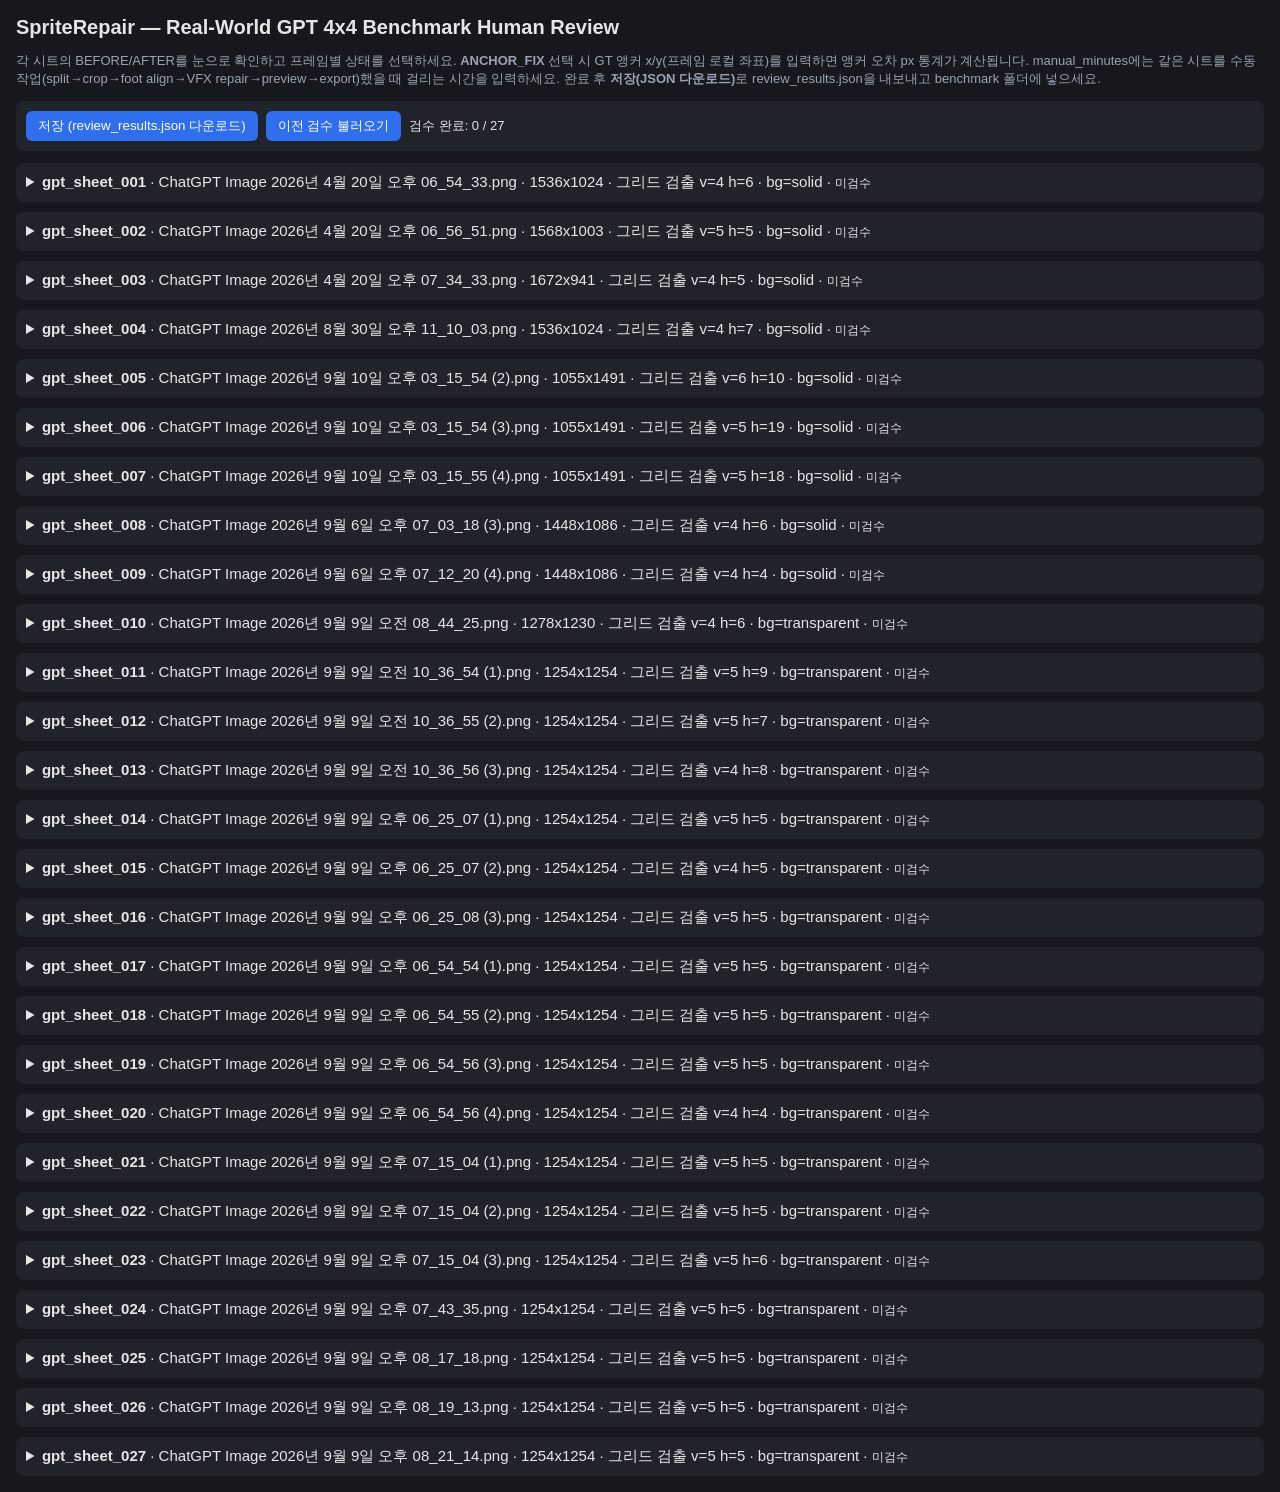
==== benchmark/review.html @ eedf8b1f "Promote SpriteRepair to standalone project (from MikuChat-Lab) - AI spritesheet repair studio: grid-" ====
<!DOCTYPE html>
<html lang="ko"><head><meta charset="utf-8"><title>SpriteRepair GPT 4x4 Benchmark Review</title>
<style>
body { background:#16181d; color:#e6e6e6; font-family:Segoe UI, sans-serif; margin:16px; }
h1 { font-size:20px; }
.bar { position:sticky; top:0; background:#20232a; padding:10px; border-radius:8px; margin-bottom:12px; display:flex; gap:8px; align-items:center; z-index:10; }
button { background:#2f6fed; color:#fff; border:0; padding:6px 12px; border-radius:6px; cursor:pointer; }
details.fixture { background:#20232a; border-radius:8px; margin-bottom:10px; padding:10px; }
summary { cursor:pointer; font-size:15px; }
.imgrow { display:flex; gap:10px; flex-wrap:wrap; margin:8px 0; }
.imgrow img { max-height:260px; max-width:340px; border:1px solid #333; border-radius:4px; }
figure { margin:0; text-align:center; font-size:12px; color:#9aa3b2; }
.frames { display:grid; grid-template-columns:repeat(4, 1fr); gap:4px; margin-top:8px; }
.frow { display:flex; gap:6px; align-items:center; font-size:12px; }
.frow select { flex:1; background:#2b2f38; color:#e6e6e6; border:1px solid #3a3f4a; border-radius:4px; padding:2px; }
.frow select:has(option[value="ANCHOR_FIX"]:checked), .frow select[data-fix="1"] { background:#4a3520; }
.meta { display:flex; gap:8px; align-items:center; margin-top:8px; flex-wrap:wrap; }
.meta input, .meta select { background:#2b2f38; color:#e6e6e6; border:1px solid #3a3f4a; border-radius:4px; padding:4px; }
.hints { color:#d9a441; font-size:12px; margin-top:6px; }
.err { color:#e05c5c; font-size:12px; margin-top:6px; }
.tag { font-size:12px; margin-right:8px; display:inline-block; }
.sum { font-size:12px; }
.sum.ok { color:#5cd27a; } .sum.fail { color:#e05c5c; }
.gt { font-size:11px; color:#9aa3b2; }
</style></head><body>
<h1>SpriteRepair — Real-World GPT 4x4 Benchmark Human Review</h1>
<p style="font-size:13px;color:#9aa3b2">
  각 시트의 BEFORE/AFTER를 눈으로 확인하고 프레임별 상태를 선택하세요.
  <b>ANCHOR_FIX</b> 선택 시 GT 앵커 x/y(프레임 로컬 좌표)를 입력하면 앵커 오차 px 통계가 계산됩니다.
  manual_minutes에는 같은 시트를 수동 작업(split→crop→foot align→VFX repair→preview→export)했을 때 걸리는 시간을 입력하세요.
  완료 후 <b>저장(JSON 다운로드)</b>로 review_results.json을 내보내고 benchmark 폴더에 넣으세요.
</p>
<div class="bar">
  <button onclick="saveJson()">저장 (review_results.json 다운로드)</button>
  <button onclick="document.getElementById('loadfile').click()">이전 검수 불러오기</button>
  <input type="file" id="loadfile" accept=".json" style="display:none" onchange="loadJson(event)">
  <span id="progress" style="font-size:13px"></span>
</div>

        <details class="fixture" id="fx_gpt_sheet_001">
          <summary>
            <b>gpt_sheet_001</b> · ChatGPT Image 2026년 4월 20일 오후 06_54_33.png · 1536x1024 ·
            그리드 검출 v=4 h=6 ·
            bg=solid · <span id="sum_gpt_sheet_001" class="sum">미검수</span>
          </summary>
          
          <div class="hints">자동 측정 힌트: 스케일 드리프트 프레임: [1, 2, 3, 5, 6, 7, 13, 15, 16]; 팔레트 드리프트 프레임: [1, 3, 4, 5, 6, 7, 8, 9, 12, 13, 14, 15, 16]; 이웃 침범 의심: [2, 6]; 앵커=발바닥 정확률: 100%</div>
          <div class="imgrow">
            <figure><img src="corpus/gpt_sheet_001.png" loading="lazy"><figcaption>BEFORE (원본 GPT 시트)</figcaption></figure>
            <figure><img src="before_after/gpt_sheet_001_after.png" loading="lazy"><figcaption>AFTER (SpriteRepair 캔버스)</figcaption></figure>
            <figure><img src="preview/gpt_sheet_001_frames.png" loading="lazy"><figcaption>RAW 프레임 (크롭 결과)</figcaption></figure>
          </div>
          <div class="meta">
            prompt_class <input type="text" id="pc_gpt_sheet_001" placeholder="예: sword_attack, fireball, jump...">
            manual_minutes <input type="number" id="mm_gpt_sheet_001" min="0" step="0.5" style="width:80px" placeholder="수동작업 분">
            sheet_status
            <select id="ss_gpt_sheet_001">
              <option value="PENDING">PENDING</option>
              <option value="PASS">PASS</option>
              <option value="FAIL">FAIL</option>
            </select>
            <button type="button" onclick="allPass('gpt_sheet_001')">전체 PASS</button>
          </div>
          <div class="tags"><label class="tag"><input type="checkbox" class="tagcb" data-fid="gpt_sheet_001" value="large_vfx"> large_vfx</label>
<label class="tag"><input type="checkbox" class="tagcb" data-fid="gpt_sheet_001" value="neighbor_overflow"> neighbor_overflow</label>
<label class="tag"><input type="checkbox" class="tagcb" data-fid="gpt_sheet_001" value="low_contrast"> low_contrast</label>
<label class="tag"><input type="checkbox" class="tagcb" data-fid="gpt_sheet_001" value="shadow_below_feet"> shadow_below_feet</label>
<label class="tag"><input type="checkbox" class="tagcb" data-fid="gpt_sheet_001" value="hair_below_waist"> hair_below_waist</label>
<label class="tag"><input type="checkbox" class="tagcb" data-fid="gpt_sheet_001" value="cape"> cape</label>
<label class="tag"><input type="checkbox" class="tagcb" data-fid="gpt_sheet_001" value="weapon_crosses_cell"> weapon_crosses_cell</label>
<label class="tag"><input type="checkbox" class="tagcb" data-fid="gpt_sheet_001" value="character_translation"> character_translation</label>
<label class="tag"><input type="checkbox" class="tagcb" data-fid="gpt_sheet_001" value="jump"> jump</label>
<label class="tag"><input type="checkbox" class="tagcb" data-fid="gpt_sheet_001" value="extreme_pose"> extreme_pose</label>
<label class="tag"><input type="checkbox" class="tagcb" data-fid="gpt_sheet_001" value="color_shift"> color_shift</label>
<label class="tag"><input type="checkbox" class="tagcb" data-fid="gpt_sheet_001" value="scale_drift"> scale_drift</label>
<label class="tag"><input type="checkbox" class="tagcb" data-fid="gpt_sheet_001" value="irregular_grid"> irregular_grid</label>
<label class="tag"><input type="checkbox" class="tagcb" data-fid="gpt_sheet_001" value="non_divisible_sheet_size"> non_divisible_sheet_size</label></div>
          <div class="frames"><div class="frow"><label>#01</label><select id="st_gpt_sheet_001_0"><option value="PASS" selected>PASS</option>
<option value="ANCHOR_FIX">ANCHOR_FIX</option>
<option value="MASK_FIX">MASK_FIX</option>
<option value="CROP_FIX">CROP_FIX</option>
<option value="OWNERSHIP_FIX">OWNERSHIP_FIX</option>
<option value="SCALE_FIX">SCALE_FIX</option>
<option value="PALETTE_FIX">PALETTE_FIX</option>
<option value="VFX_CLIPPED">VFX_CLIPPED</option>
<option value="NEIGHBOR_CONTAMINATION">NEIGHBOR_CONTAMINATION</option>
<option value="REPROCESS_REQUIRED">REPROCESS_REQUIRED</option></select>
              <span class="gt" style="display:none">
                GT anchor x <input type="number" id="gtx_gpt_sheet_001_0" size="4"> y <input type="number" id="gty_gpt_sheet_001_0" size="4">
              </span></div><div class="frow"><label>#02</label><select id="st_gpt_sheet_001_1"><option value="PASS" selected>PASS</option>
<option value="ANCHOR_FIX">ANCHOR_FIX</option>
<option value="MASK_FIX">MASK_FIX</option>
<option value="CROP_FIX">CROP_FIX</option>
<option value="OWNERSHIP_FIX">OWNERSHIP_FIX</option>
<option value="SCALE_FIX">SCALE_FIX</option>
<option value="PALETTE_FIX">PALETTE_FIX</option>
<option value="VFX_CLIPPED">VFX_CLIPPED</option>
<option value="NEIGHBOR_CONTAMINATION">NEIGHBOR_CONTAMINATION</option>
<option value="REPROCESS_REQUIRED">REPROCESS_REQUIRED</option></select>
              <span class="gt" style="display:none">
                GT anchor x <input type="number" id="gtx_gpt_sheet_001_1" size="4"> y <input type="number" id="gty_gpt_sheet_001_1" size="4">
              </span></div><div class="frow"><label>#03</label><select id="st_gpt_sheet_001_2"><option value="PASS" selected>PASS</option>
<option value="ANCHOR_FIX">ANCHOR_FIX</option>
<option value="MASK_FIX">MASK_FIX</option>
<option value="CROP_FIX">CROP_FIX</option>
<option value="OWNERSHIP_FIX">OWNERSHIP_FIX</option>
<option value="SCALE_FIX">SCALE_FIX</option>
<option value="PALETTE_FIX">PALETTE_FIX</option>
<option value="VFX_CLIPPED">VFX_CLIPPED</option>
<option value="NEIGHBOR_CONTAMINATION">NEIGHBOR_CONTAMINATION</option>
<option value="REPROCESS_REQUIRED">REPROCESS_REQUIRED</option></select>
              <span class="gt" style="display:none">
                GT anchor x <input type="number" id="gtx_gpt_sheet_001_2" size="4"> y <input type="number" id="gty_gpt_sheet_001_2" size="4">
              </span></div><div class="frow"><label>#04</label><select id="st_gpt_sheet_001_3"><option value="PASS" selected>PASS</option>
<option value="ANCHOR_FIX">ANCHOR_FIX</option>
<option value="MASK_FIX">MASK_FIX</option>
<option value="CROP_FIX">CROP_FIX</option>
<option value="OWNERSHIP_FIX">OWNERSHIP_FIX</option>
<option value="SCALE_FIX">SCALE_FIX</option>
<option value="PALETTE_FIX">PALETTE_FIX</option>
<option value="VFX_CLIPPED">VFX_CLIPPED</option>
<option value="NEIGHBOR_CONTAMINATION">NEIGHBOR_CONTAMINATION</option>
<option value="REPROCESS_REQUIRED">REPROCESS_REQUIRED</option></select>
              <span class="gt" style="display:none">
                GT anchor x <input type="number" id="gtx_gpt_sheet_001_3" size="4"> y <input type="number" id="gty_gpt_sheet_001_3" size="4">
              </span></div><div class="frow"><label>#05</label><select id="st_gpt_sheet_001_4"><option value="PASS" selected>PASS</option>
<option value="ANCHOR_FIX">ANCHOR_FIX</option>
<option value="MASK_FIX">MASK_FIX</option>
<option value="CROP_FIX">CROP_FIX</option>
<option value="OWNERSHIP_FIX">OWNERSHIP_FIX</option>
<option value="SCALE_FIX">SCALE_FIX</option>
<option value="PALETTE_FIX">PALETTE_FIX</option>
<option value="VFX_CLIPPED">VFX_CLIPPED</option>
<option value="NEIGHBOR_CONTAMINATION">NEIGHBOR_CONTAMINATION</option>
<option value="REPROCESS_REQUIRED">REPROCESS_REQUIRED</option></select>
              <span class="gt" style="display:none">
                GT anchor x <input type="number" id="gtx_gpt_sheet_001_4" size="4"> y <input type="number" id="gty_gpt_sheet_001_4" size="4">
              </span></div><div class="frow"><label>#06</label><select id="st_gpt_sheet_001_5"><option value="PASS" selected>PASS</option>
<option value="ANCHOR_FIX">ANCHOR_FIX</option>
<option value="MASK_FIX">MASK_FIX</option>
<option value="CROP_FIX">CROP_FIX</option>
<option value="OWNERSHIP_FIX">OWNERSHIP_FIX</option>
<option value="SCALE_FIX">SCALE_FIX</option>
<option value="PALETTE_FIX">PALETTE_FIX</option>
<option value="VFX_CLIPPED">VFX_CLIPPED</option>
<option value="NEIGHBOR_CONTAMINATION">NEIGHBOR_CONTAMINATION</option>
<option value="REPROCESS_REQUIRED">REPROCESS_REQUIRED</option></select>
              <span class="gt" style="display:none">
                GT anchor x <input type="number" id="gtx_gpt_sheet_001_5" size="4"> y <input type="number" id="gty_gpt_sheet_001_5" size="4">
              </span></div><div class="frow"><label>#07</label><select id="st_gpt_sheet_001_6"><option value="PASS" selected>PASS</option>
<option value="ANCHOR_FIX">ANCHOR_FIX</option>
<option value="MASK_FIX">MASK_FIX</option>
<option value="CROP_FIX">CROP_FIX</option>
<option value="OWNERSHIP_FIX">OWNERSHIP_FIX</option>
<option value="SCALE_FIX">SCALE_FIX</option>
<option value="PALETTE_FIX">PALETTE_FIX</option>
<option value="VFX_CLIPPED">VFX_CLIPPED</option>
<option value="NEIGHBOR_CONTAMINATION">NEIGHBOR_CONTAMINATION</option>
<option value="REPROCESS_REQUIRED">REPROCESS_REQUIRED</option></select>
              <span class="gt" style="display:none">
                GT anchor x <input type="number" id="gtx_gpt_sheet_001_6" size="4"> y <input type="number" id="gty_gpt_sheet_001_6" size="4">
              </span></div><div class="frow"><label>#08</label><select id="st_gpt_sheet_001_7"><option value="PASS" selected>PASS</option>
<option value="ANCHOR_FIX">ANCHOR_FIX</option>
<option value="MASK_FIX">MASK_FIX</option>
<option value="CROP_FIX">CROP_FIX</option>
<option value="OWNERSHIP_FIX">OWNERSHIP_FIX</option>
<option value="SCALE_FIX">SCALE_FIX</option>
<option value="PALETTE_FIX">PALETTE_FIX</option>
<option value="VFX_CLIPPED">VFX_CLIPPED</option>
<option value="NEIGHBOR_CONTAMINATION">NEIGHBOR_CONTAMINATION</option>
<option value="REPROCESS_REQUIRED">REPROCESS_REQUIRED</option></select>
              <span class="gt" style="display:none">
                GT anchor x <input type="number" id="gtx_gpt_sheet_001_7" size="4"> y <input type="number" id="gty_gpt_sheet_001_7" size="4">
              </span></div><div class="frow"><label>#09</label><select id="st_gpt_sheet_001_8"><option value="PASS" selected>PASS</option>
<option value="ANCHOR_FIX">ANCHOR_FIX</option>
<option value="MASK_FIX">MASK_FIX</option>
<option value="CROP_FIX">CROP_FIX</option>
<option value="OWNERSHIP_FIX">OWNERSHIP_FIX</option>
<option value="SCALE_FIX">SCALE_FIX</option>
<option value="PALETTE_FIX">PALETTE_FIX</option>
<option value="VFX_CLIPPED">VFX_CLIPPED</option>
<option value="NEIGHBOR_CONTAMINATION">NEIGHBOR_CONTAMINATION</option>
<option value="REPROCESS_REQUIRED">REPROCESS_REQUIRED</option></select>
              <span class="gt" style="display:none">
                GT anchor x <input type="number" id="gtx_gpt_sheet_001_8" size="4"> y <input type="number" id="gty_gpt_sheet_001_8" size="4">
              </span></div><div class="frow"><label>#10</label><select id="st_gpt_sheet_001_9"><option value="PASS" selected>PASS</option>
<option value="ANCHOR_FIX">ANCHOR_FIX</option>
<option value="MASK_FIX">MASK_FIX</option>
<option value="CROP_FIX">CROP_FIX</option>
<option value="OWNERSHIP_FIX">OWNERSHIP_FIX</option>
<option value="SCALE_FIX">SCALE_FIX</option>
<option value="PALETTE_FIX">PALETTE_FIX</option>
<option value="VFX_CLIPPED">VFX_CLIPPED</option>
<option value="NEIGHBOR_CONTAMINATION">NEIGHBOR_CONTAMINATION</option>
<option value="REPROCESS_REQUIRED">REPROCESS_REQUIRED</option></select>
              <span class="gt" style="display:none">
                GT anchor x <input type="number" id="gtx_gpt_sheet_001_9" size="4"> y <input type="number" id="gty_gpt_sheet_001_9" size="4">
              </span></div><div class="frow"><label>#11</label><select id="st_gpt_sheet_001_10"><option value="PASS" selected>PASS</option>
<option value="ANCHOR_FIX">ANCHOR_FIX</option>
<option value="MASK_FIX">MASK_FIX</option>
<option value="CROP_FIX">CROP_FIX</option>
<option value="OWNERSHIP_FIX">OWNERSHIP_FIX</option>
<option value="SCALE_FIX">SCALE_FIX</option>
<option value="PALETTE_FIX">PALETTE_FIX</option>
<option value="VFX_CLIPPED">VFX_CLIPPED</option>
<option value="NEIGHBOR_CONTAMINATION">NEIGHBOR_CONTAMINATION</option>
<option value="REPROCESS_REQUIRED">REPROCESS_REQUIRED</option></select>
              <span class="gt" style="display:none">
                GT anchor x <input type="number" id="gtx_gpt_sheet_001_10" size="4"> y <input type="number" id="gty_gpt_sheet_001_10" size="4">
              </span></div><div class="frow"><label>#12</label><select id="st_gpt_sheet_001_11"><option value="PASS" selected>PASS</option>
<option value="ANCHOR_FIX">ANCHOR_FIX</option>
<option value="MASK_FIX">MASK_FIX</option>
<option value="CROP_FIX">CROP_FIX</option>
<option value="OWNERSHIP_FIX">OWNERSHIP_FIX</option>
<option value="SCALE_FIX">SCALE_FIX</option>
<option value="PALETTE_FIX">PALETTE_FIX</option>
<option value="VFX_CLIPPED">VFX_CLIPPED</option>
<option value="NEIGHBOR_CONTAMINATION">NEIGHBOR_CONTAMINATION</option>
<option value="REPROCESS_REQUIRED">REPROCESS_REQUIRED</option></select>
              <span class="gt" style="display:none">
                GT anchor x <input type="number" id="gtx_gpt_sheet_001_11" size="4"> y <input type="number" id="gty_gpt_sheet_001_11" size="4">
              </span></div><div class="frow"><label>#13</label><select id="st_gpt_sheet_001_12"><option value="PASS" selected>PASS</option>
<option value="ANCHOR_FIX">ANCHOR_FIX</option>
<option value="MASK_FIX">MASK_FIX</option>
<option value="CROP_FIX">CROP_FIX</option>
<option value="OWNERSHIP_FIX">OWNERSHIP_FIX</option>
<option value="SCALE_FIX">SCALE_FIX</option>
<option value="PALETTE_FIX">PALETTE_FIX</option>
<option value="VFX_CLIPPED">VFX_CLIPPED</option>
<option value="NEIGHBOR_CONTAMINATION">NEIGHBOR_CONTAMINATION</option>
<option value="REPROCESS_REQUIRED">REPROCESS_REQUIRED</option></select>
              <span class="gt" style="display:none">
                GT anchor x <input type="number" id="gtx_gpt_sheet_001_12" size="4"> y <input type="number" id="gty_gpt_sheet_001_12" size="4">
              </span></div><div class="frow"><label>#14</label><select id="st_gpt_sheet_001_13"><option value="PASS" selected>PASS</option>
<option value="ANCHOR_FIX">ANCHOR_FIX</option>
<option value="MASK_FIX">MASK_FIX</option>
<option value="CROP_FIX">CROP_FIX</option>
<option value="OWNERSHIP_FIX">OWNERSHIP_FIX</option>
<option value="SCALE_FIX">SCALE_FIX</option>
<option value="PALETTE_FIX">PALETTE_FIX</option>
<option value="VFX_CLIPPED">VFX_CLIPPED</option>
<option value="NEIGHBOR_CONTAMINATION">NEIGHBOR_CONTAMINATION</option>
<option value="REPROCESS_REQUIRED">REPROCESS_REQUIRED</option></select>
              <span class="gt" style="display:none">
                GT anchor x <input type="number" id="gtx_gpt_sheet_001_13" size="4"> y <input type="number" id="gty_gpt_sheet_001_13" size="4">
              </span></div><div class="frow"><label>#15</label><select id="st_gpt_sheet_001_14"><option value="PASS" selected>PASS</option>
<option value="ANCHOR_FIX">ANCHOR_FIX</option>
<option value="MASK_FIX">MASK_FIX</option>
<option value="CROP_FIX">CROP_FIX</option>
<option value="OWNERSHIP_FIX">OWNERSHIP_FIX</option>
<option value="SCALE_FIX">SCALE_FIX</option>
<option value="PALETTE_FIX">PALETTE_FIX</option>
<option value="VFX_CLIPPED">VFX_CLIPPED</option>
<option value="NEIGHBOR_CONTAMINATION">NEIGHBOR_CONTAMINATION</option>
<option value="REPROCESS_REQUIRED">REPROCESS_REQUIRED</option></select>
              <span class="gt" style="display:none">
                GT anchor x <input type="number" id="gtx_gpt_sheet_001_14" size="4"> y <input type="number" id="gty_gpt_sheet_001_14" size="4">
              </span></div><div class="frow"><label>#16</label><select id="st_gpt_sheet_001_15"><option value="PASS" selected>PASS</option>
<option value="ANCHOR_FIX">ANCHOR_FIX</option>
<option value="MASK_FIX">MASK_FIX</option>
<option value="CROP_FIX">CROP_FIX</option>
<option value="OWNERSHIP_FIX">OWNERSHIP_FIX</option>
<option value="SCALE_FIX">SCALE_FIX</option>
<option value="PALETTE_FIX">PALETTE_FIX</option>
<option value="VFX_CLIPPED">VFX_CLIPPED</option>
<option value="NEIGHBOR_CONTAMINATION">NEIGHBOR_CONTAMINATION</option>
<option value="REPROCESS_REQUIRED">REPROCESS_REQUIRED</option></select>
              <span class="gt" style="display:none">
                GT anchor x <input type="number" id="gtx_gpt_sheet_001_15" size="4"> y <input type="number" id="gty_gpt_sheet_001_15" size="4">
              </span></div></div>
        </details>

        <details class="fixture" id="fx_gpt_sheet_002">
          <summary>
            <b>gpt_sheet_002</b> · ChatGPT Image 2026년 4월 20일 오후 06_56_51.png · 1568x1003 ·
            그리드 검출 v=5 h=5 ·
            bg=solid · <span id="sum_gpt_sheet_002" class="sum">미검수</span>
          </summary>
          
          <div class="hints">자동 측정 힌트: 스케일 드리프트 프레임: [1, 2, 3, 4, 13, 14, 15, 16]; 팔레트 드리프트 프레임: [5, 11, 13]; 이웃 침범 의심: [7, 8, 10]; 앵커=발바닥 정확률: 100%</div>
          <div class="imgrow">
            <figure><img src="corpus/gpt_sheet_002.png" loading="lazy"><figcaption>BEFORE (원본 GPT 시트)</figcaption></figure>
            <figure><img src="before_after/gpt_sheet_002_after.png" loading="lazy"><figcaption>AFTER (SpriteRepair 캔버스)</figcaption></figure>
            <figure><img src="preview/gpt_sheet_002_frames.png" loading="lazy"><figcaption>RAW 프레임 (크롭 결과)</figcaption></figure>
          </div>
          <div class="meta">
            prompt_class <input type="text" id="pc_gpt_sheet_002" placeholder="예: sword_attack, fireball, jump...">
            manual_minutes <input type="number" id="mm_gpt_sheet_002" min="0" step="0.5" style="width:80px" placeholder="수동작업 분">
            sheet_status
            <select id="ss_gpt_sheet_002">
              <option value="PENDING">PENDING</option>
              <option value="PASS">PASS</option>
              <option value="FAIL">FAIL</option>
            </select>
            <button type="button" onclick="allPass('gpt_sheet_002')">전체 PASS</button>
          </div>
          <div class="tags"><label class="tag"><input type="checkbox" class="tagcb" data-fid="gpt_sheet_002" value="large_vfx"> large_vfx</label>
<label class="tag"><input type="checkbox" class="tagcb" data-fid="gpt_sheet_002" value="neighbor_overflow"> neighbor_overflow</label>
<label class="tag"><input type="checkbox" class="tagcb" data-fid="gpt_sheet_002" value="low_contrast"> low_contrast</label>
<label class="tag"><input type="checkbox" class="tagcb" data-fid="gpt_sheet_002" value="shadow_below_feet"> shadow_below_feet</label>
<label class="tag"><input type="checkbox" class="tagcb" data-fid="gpt_sheet_002" value="hair_below_waist"> hair_below_waist</label>
<label class="tag"><input type="checkbox" class="tagcb" data-fid="gpt_sheet_002" value="cape"> cape</label>
<label class="tag"><input type="checkbox" class="tagcb" data-fid="gpt_sheet_002" value="weapon_crosses_cell"> weapon_crosses_cell</label>
<label class="tag"><input type="checkbox" class="tagcb" data-fid="gpt_sheet_002" value="character_translation"> character_translation</label>
<label class="tag"><input type="checkbox" class="tagcb" data-fid="gpt_sheet_002" value="jump"> jump</label>
<label class="tag"><input type="checkbox" class="tagcb" data-fid="gpt_sheet_002" value="extreme_pose"> extreme_pose</label>
<label class="tag"><input type="checkbox" class="tagcb" data-fid="gpt_sheet_002" value="color_shift"> color_shift</label>
<label class="tag"><input type="checkbox" class="tagcb" data-fid="gpt_sheet_002" value="scale_drift"> scale_drift</label>
<label class="tag"><input type="checkbox" class="tagcb" data-fid="gpt_sheet_002" value="irregular_grid"> irregular_grid</label>
<label class="tag"><input type="checkbox" class="tagcb" data-fid="gpt_sheet_002" value="non_divisible_sheet_size"> non_divisible_sheet_size</label></div>
          <div class="frames"><div class="frow"><label>#01</label><select id="st_gpt_sheet_002_0"><option value="PASS" selected>PASS</option>
<option value="ANCHOR_FIX">ANCHOR_FIX</option>
<option value="MASK_FIX">MASK_FIX</option>
<option value="CROP_FIX">CROP_FIX</option>
<option value="OWNERSHIP_FIX">OWNERSHIP_FIX</option>
<option value="SCALE_FIX">SCALE_FIX</option>
<option value="PALETTE_FIX">PALETTE_FIX</option>
<option value="VFX_CLIPPED">VFX_CLIPPED</option>
<option value="NEIGHBOR_CONTAMINATION">NEIGHBOR_CONTAMINATION</option>
<option value="REPROCESS_REQUIRED">REPROCESS_REQUIRED</option></select>
              <span class="gt" style="display:none">
                GT anchor x <input type="number" id="gtx_gpt_sheet_002_0" size="4"> y <input type="number" id="gty_gpt_sheet_002_0" size="4">
              </span></div><div class="frow"><label>#02</label><select id="st_gpt_sheet_002_1"><option value="PASS" selected>PASS</option>
<option value="ANCHOR_FIX">ANCHOR_FIX</option>
<option value="MASK_FIX">MASK_FIX</option>
<option value="CROP_FIX">CROP_FIX</option>
<option value="OWNERSHIP_FIX">OWNERSHIP_FIX</option>
<option value="SCALE_FIX">SCALE_FIX</option>
<option value="PALETTE_FIX">PALETTE_FIX</option>
<option value="VFX_CLIPPED">VFX_CLIPPED</option>
<option value="NEIGHBOR_CONTAMINATION">NEIGHBOR_CONTAMINATION</option>
<option value="REPROCESS_REQUIRED">REPROCESS_REQUIRED</option></select>
              <span class="gt" style="display:none">
                GT anchor x <input type="number" id="gtx_gpt_sheet_002_1" size="4"> y <input type="number" id="gty_gpt_sheet_002_1" size="4">
              </span></div><div class="frow"><label>#03</label><select id="st_gpt_sheet_002_2"><option value="PASS" selected>PASS</option>
<option value="ANCHOR_FIX">ANCHOR_FIX</option>
<option value="MASK_FIX">MASK_FIX</option>
<option value="CROP_FIX">CROP_FIX</option>
<option value="OWNERSHIP_FIX">OWNERSHIP_FIX</option>
<option value="SCALE_FIX">SCALE_FIX</option>
<option value="PALETTE_FIX">PALETTE_FIX</option>
<option value="VFX_CLIPPED">VFX_CLIPPED</option>
<option value="NEIGHBOR_CONTAMINATION">NEIGHBOR_CONTAMINATION</option>
<option value="REPROCESS_REQUIRED">REPROCESS_REQUIRED</option></select>
              <span class="gt" style="display:none">
                GT anchor x <input type="number" id="gtx_gpt_sheet_002_2" size="4"> y <input type="number" id="gty_gpt_sheet_002_2" size="4">
              </span></div><div class="frow"><label>#04</label><select id="st_gpt_sheet_002_3"><option value="PASS" selected>PASS</option>
<option value="ANCHOR_FIX">ANCHOR_FIX</option>
<option value="MASK_FIX">MASK_FIX</option>
<option value="CROP_FIX">CROP_FIX</option>
<option value="OWNERSHIP_FIX">OWNERSHIP_FIX</option>
<option value="SCALE_FIX">SCALE_FIX</option>
<option value="PALETTE_FIX">PALETTE_FIX</option>
<option value="VFX_CLIPPED">VFX_CLIPPED</option>
<option value="NEIGHBOR_CONTAMINATION">NEIGHBOR_CONTAMINATION</option>
<option value="REPROCESS_REQUIRED">REPROCESS_REQUIRED</option></select>
              <span class="gt" style="display:none">
                GT anchor x <input type="number" id="gtx_gpt_sheet_002_3" size="4"> y <input type="number" id="gty_gpt_sheet_002_3" size="4">
              </span></div><div class="frow"><label>#05</label><select id="st_gpt_sheet_002_4"><option value="PASS" selected>PASS</option>
<option value="ANCHOR_FIX">ANCHOR_FIX</option>
<option value="MASK_FIX">MASK_FIX</option>
<option value="CROP_FIX">CROP_FIX</option>
<option value="OWNERSHIP_FIX">OWNERSHIP_FIX</option>
<option value="SCALE_FIX">SCALE_FIX</option>
<option value="PALETTE_FIX">PALETTE_FIX</option>
<option value="VFX_CLIPPED">VFX_CLIPPED</option>
<option value="NEIGHBOR_CONTAMINATION">NEIGHBOR_CONTAMINATION</option>
<option value="REPROCESS_REQUIRED">REPROCESS_REQUIRED</option></select>
              <span class="gt" style="display:none">
                GT anchor x <input type="number" id="gtx_gpt_sheet_002_4" size="4"> y <input type="number" id="gty_gpt_sheet_002_4" size="4">
              </span></div><div class="frow"><label>#06</label><select id="st_gpt_sheet_002_5"><option value="PASS" selected>PASS</option>
<option value="ANCHOR_FIX">ANCHOR_FIX</option>
<option value="MASK_FIX">MASK_FIX</option>
<option value="CROP_FIX">CROP_FIX</option>
<option value="OWNERSHIP_FIX">OWNERSHIP_FIX</option>
<option value="SCALE_FIX">SCALE_FIX</option>
<option value="PALETTE_FIX">PALETTE_FIX</option>
<option value="VFX_CLIPPED">VFX_CLIPPED</option>
<option value="NEIGHBOR_CONTAMINATION">NEIGHBOR_CONTAMINATION</option>
<option value="REPROCESS_REQUIRED">REPROCESS_REQUIRED</option></select>
              <span class="gt" style="display:none">
                GT anchor x <input type="number" id="gtx_gpt_sheet_002_5" size="4"> y <input type="number" id="gty_gpt_sheet_002_5" size="4">
              </span></div><div class="frow"><label>#07</label><select id="st_gpt_sheet_002_6"><option value="PASS" selected>PASS</option>
<option value="ANCHOR_FIX">ANCHOR_FIX</option>
<option value="MASK_FIX">MASK_FIX</option>
<option value="CROP_FIX">CROP_FIX</option>
<option value="OWNERSHIP_FIX">OWNERSHIP_FIX</option>
<option value="SCALE_FIX">SCALE_FIX</option>
<option value="PALETTE_FIX">PALETTE_FIX</option>
<option value="VFX_CLIPPED">VFX_CLIPPED</option>
<option value="NEIGHBOR_CONTAMINATION">NEIGHBOR_CONTAMINATION</option>
<option value="REPROCESS_REQUIRED">REPROCESS_REQUIRED</option></select>
              <span class="gt" style="display:none">
                GT anchor x <input type="number" id="gtx_gpt_sheet_002_6" size="4"> y <input type="number" id="gty_gpt_sheet_002_6" size="4">
              </span></div><div class="frow"><label>#08</label><select id="st_gpt_sheet_002_7"><option value="PASS" selected>PASS</option>
<option value="ANCHOR_FIX">ANCHOR_FIX</option>
<option value="MASK_FIX">MASK_FIX</option>
<option value="CROP_FIX">CROP_FIX</option>
<option value="OWNERSHIP_FIX">OWNERSHIP_FIX</option>
<option value="SCALE_FIX">SCALE_FIX</option>
<option value="PALETTE_FIX">PALETTE_FIX</option>
<option value="VFX_CLIPPED">VFX_CLIPPED</option>
<option value="NEIGHBOR_CONTAMINATION">NEIGHBOR_CONTAMINATION</option>
<option value="REPROCESS_REQUIRED">REPROCESS_REQUIRED</option></select>
              <span class="gt" style="display:none">
                GT anchor x <input type="number" id="gtx_gpt_sheet_002_7" size="4"> y <input type="number" id="gty_gpt_sheet_002_7" size="4">
              </span></div><div class="frow"><label>#09</label><select id="st_gpt_sheet_002_8"><option value="PASS" selected>PASS</option>
<option value="ANCHOR_FIX">ANCHOR_FIX</option>
<option value="MASK_FIX">MASK_FIX</option>
<option value="CROP_FIX">CROP_FIX</option>
<option value="OWNERSHIP_FIX">OWNERSHIP_FIX</option>
<option value="SCALE_FIX">SCALE_FIX</option>
<option value="PALETTE_FIX">PALETTE_FIX</option>
<option value="VFX_CLIPPED">VFX_CLIPPED</option>
<option value="NEIGHBOR_CONTAMINATION">NEIGHBOR_CONTAMINATION</option>
<option value="REPROCESS_REQUIRED">REPROCESS_REQUIRED</option></select>
              <span class="gt" style="display:none">
                GT anchor x <input type="number" id="gtx_gpt_sheet_002_8" size="4"> y <input type="number" id="gty_gpt_sheet_002_8" size="4">
              </span></div><div class="frow"><label>#10</label><select id="st_gpt_sheet_002_9"><option value="PASS" selected>PASS</option>
<option value="ANCHOR_FIX">ANCHOR_FIX</option>
<option value="MASK_FIX">MASK_FIX</option>
<option value="CROP_FIX">CROP_FIX</option>
<option value="OWNERSHIP_FIX">OWNERSHIP_FIX</option>
<option value="SCALE_FIX">SCALE_FIX</option>
<option value="PALETTE_FIX">PALETTE_FIX</option>
<option value="VFX_CLIPPED">VFX_CLIPPED</option>
<option value="NEIGHBOR_CONTAMINATION">NEIGHBOR_CONTAMINATION</option>
<option value="REPROCESS_REQUIRED">REPROCESS_REQUIRED</option></select>
              <span class="gt" style="display:none">
                GT anchor x <input type="number" id="gtx_gpt_sheet_002_9" size="4"> y <input type="number" id="gty_gpt_sheet_002_9" size="4">
              </span></div><div class="frow"><label>#11</label><select id="st_gpt_sheet_002_10"><option value="PASS" selected>PASS</option>
<option value="ANCHOR_FIX">ANCHOR_FIX</option>
<option value="MASK_FIX">MASK_FIX</option>
<option value="CROP_FIX">CROP_FIX</option>
<option value="OWNERSHIP_FIX">OWNERSHIP_FIX</option>
<option value="SCALE_FIX">SCALE_FIX</option>
<option value="PALETTE_FIX">PALETTE_FIX</option>
<option value="VFX_CLIPPED">VFX_CLIPPED</option>
<option value="NEIGHBOR_CONTAMINATION">NEIGHBOR_CONTAMINATION</option>
<option value="REPROCESS_REQUIRED">REPROCESS_REQUIRED</option></select>
              <span class="gt" style="display:none">
                GT anchor x <input type="number" id="gtx_gpt_sheet_002_10" size="4"> y <input type="number" id="gty_gpt_sheet_002_10" size="4">
              </span></div><div class="frow"><label>#12</label><select id="st_gpt_sheet_002_11"><option value="PASS" selected>PASS</option>
<option value="ANCHOR_FIX">ANCHOR_FIX</option>
<option value="MASK_FIX">MASK_FIX</option>
<option value="CROP_FIX">CROP_FIX</option>
<option value="OWNERSHIP_FIX">OWNERSHIP_FIX</option>
<option value="SCALE_FIX">SCALE_FIX</option>
<option value="PALETTE_FIX">PALETTE_FIX</option>
<option value="VFX_CLIPPED">VFX_CLIPPED</option>
<option value="NEIGHBOR_CONTAMINATION">NEIGHBOR_CONTAMINATION</option>
<option value="REPROCESS_REQUIRED">REPROCESS_REQUIRED</option></select>
              <span class="gt" style="display:none">
                GT anchor x <input type="number" id="gtx_gpt_sheet_002_11" size="4"> y <input type="number" id="gty_gpt_sheet_002_11" size="4">
              </span></div><div class="frow"><label>#13</label><select id="st_gpt_sheet_002_12"><option value="PASS" selected>PASS</option>
<option value="ANCHOR_FIX">ANCHOR_FIX</option>
<option value="MASK_FIX">MASK_FIX</option>
<option value="CROP_FIX">CROP_FIX</option>
<option value="OWNERSHIP_FIX">OWNERSHIP_FIX</option>
<option value="SCALE_FIX">SCALE_FIX</option>
<option value="PALETTE_FIX">PALETTE_FIX</option>
<option value="VFX_CLIPPED">VFX_CLIPPED</option>
<option value="NEIGHBOR_CONTAMINATION">NEIGHBOR_CONTAMINATION</option>
<option value="REPROCESS_REQUIRED">REPROCESS_REQUIRED</option></select>
              <span class="gt" style="display:none">
                GT anchor x <input type="number" id="gtx_gpt_sheet_002_12" size="4"> y <input type="number" id="gty_gpt_sheet_002_12" size="4">
              </span></div><div class="frow"><label>#14</label><select id="st_gpt_sheet_002_13"><option value="PASS" selected>PASS</option>
<option value="ANCHOR_FIX">ANCHOR_FIX</option>
<option value="MASK_FIX">MASK_FIX</option>
<option value="CROP_FIX">CROP_FIX</option>
<option value="OWNERSHIP_FIX">OWNERSHIP_FIX</option>
<option value="SCALE_FIX">SCALE_FIX</option>
<option value="PALETTE_FIX">PALETTE_FIX</option>
<option value="VFX_CLIPPED">VFX_CLIPPED</option>
<option value="NEIGHBOR_CONTAMINATION">NEIGHBOR_CONTAMINATION</option>
<option value="REPROCESS_REQUIRED">REPROCESS_REQUIRED</option></select>
              <span class="gt" style="display:none">
                GT anchor x <input type="number" id="gtx_gpt_sheet_002_13" size="4"> y <input type="number" id="gty_gpt_sheet_002_13" size="4">
              </span></div><div class="frow"><label>#15</label><select id="st_gpt_sheet_002_14"><option value="PASS" selected>PASS</option>
<option value="ANCHOR_FIX">ANCHOR_FIX</option>
<option value="MASK_FIX">MASK_FIX</option>
<option value="CROP_FIX">CROP_FIX</option>
<option value="OWNERSHIP_FIX">OWNERSHIP_FIX</option>
<option value="SCALE_FIX">SCALE_FIX</option>
<option value="PALETTE_FIX">PALETTE_FIX</option>
<option value="VFX_CLIPPED">VFX_CLIPPED</option>
<option value="NEIGHBOR_CONTAMINATION">NEIGHBOR_CONTAMINATION</option>
<option value="REPROCESS_REQUIRED">REPROCESS_REQUIRED</option></select>
              <span class="gt" style="display:none">
                GT anchor x <input type="number" id="gtx_gpt_sheet_002_14" size="4"> y <input type="number" id="gty_gpt_sheet_002_14" size="4">
              </span></div><div class="frow"><label>#16</label><select id="st_gpt_sheet_002_15"><option value="PASS" selected>PASS</option>
<option value="ANCHOR_FIX">ANCHOR_FIX</option>
<option value="MASK_FIX">MASK_FIX</option>
<option value="CROP_FIX">CROP_FIX</option>
<option value="OWNERSHIP_FIX">OWNERSHIP_FIX</option>
<option value="SCALE_FIX">SCALE_FIX</option>
<option value="PALETTE_FIX">PALETTE_FIX</option>
<option value="VFX_CLIPPED">VFX_CLIPPED</option>
<option value="NEIGHBOR_CONTAMINATION">NEIGHBOR_CONTAMINATION</option>
<option value="REPROCESS_REQUIRED">REPROCESS_REQUIRED</option></select>
              <span class="gt" style="display:none">
                GT anchor x <input type="number" id="gtx_gpt_sheet_002_15" size="4"> y <input type="number" id="gty_gpt_sheet_002_15" size="4">
              </span></div></div>
        </details>

        <details class="fixture" id="fx_gpt_sheet_003">
          <summary>
            <b>gpt_sheet_003</b> · ChatGPT Image 2026년 4월 20일 오후 07_34_33.png · 1672x941 ·
            그리드 검출 v=4 h=5 ·
            bg=solid · <span id="sum_gpt_sheet_003" class="sum">미검수</span>
          </summary>
          
          <div class="hints">자동 측정 힌트: 스케일 드리프트 프레임: [1, 2, 3, 4, 13, 14, 15, 16]; 팔레트 드리프트 프레임: [4, 8, 15]; 이웃 침범 의심: [6, 7, 10, 11]; 앵커=발바닥 정확률: 100%</div>
          <div class="imgrow">
            <figure><img src="corpus/gpt_sheet_003.png" loading="lazy"><figcaption>BEFORE (원본 GPT 시트)</figcaption></figure>
            <figure><img src="before_after/gpt_sheet_003_after.png" loading="lazy"><figcaption>AFTER (SpriteRepair 캔버스)</figcaption></figure>
            <figure><img src="preview/gpt_sheet_003_frames.png" loading="lazy"><figcaption>RAW 프레임 (크롭 결과)</figcaption></figure>
          </div>
          <div class="meta">
            prompt_class <input type="text" id="pc_gpt_sheet_003" placeholder="예: sword_attack, fireball, jump...">
            manual_minutes <input type="number" id="mm_gpt_sheet_003" min="0" step="0.5" style="width:80px" placeholder="수동작업 분">
            sheet_status
            <select id="ss_gpt_sheet_003">
              <option value="PENDING">PENDING</option>
              <option value="PASS">PASS</option>
              <option value="FAIL">FAIL</option>
            </select>
            <button type="button" onclick="allPass('gpt_sheet_003')">전체 PASS</button>
          </div>
          <div class="tags"><label class="tag"><input type="checkbox" class="tagcb" data-fid="gpt_sheet_003" value="large_vfx"> large_vfx</label>
<label class="tag"><input type="checkbox" class="tagcb" data-fid="gpt_sheet_003" value="neighbor_overflow"> neighbor_overflow</label>
<label class="tag"><input type="checkbox" class="tagcb" data-fid="gpt_sheet_003" value="low_contrast"> low_contrast</label>
<label class="tag"><input type="checkbox" class="tagcb" data-fid="gpt_sheet_003" value="shadow_below_feet"> shadow_below_feet</label>
<label class="tag"><input type="checkbox" class="tagcb" data-fid="gpt_sheet_003" value="hair_below_waist"> hair_below_waist</label>
<label class="tag"><input type="checkbox" class="tagcb" data-fid="gpt_sheet_003" value="cape"> cape</label>
<label class="tag"><input type="checkbox" class="tagcb" data-fid="gpt_sheet_003" value="weapon_crosses_cell"> weapon_crosses_cell</label>
<label class="tag"><input type="checkbox" class="tagcb" data-fid="gpt_sheet_003" value="character_translation"> character_translation</label>
<label class="tag"><input type="checkbox" class="tagcb" data-fid="gpt_sheet_003" value="jump"> jump</label>
<label class="tag"><input type="checkbox" class="tagcb" data-fid="gpt_sheet_003" value="extreme_pose"> extreme_pose</label>
<label class="tag"><input type="checkbox" class="tagcb" data-fid="gpt_sheet_003" value="color_shift"> color_shift</label>
<label class="tag"><input type="checkbox" class="tagcb" data-fid="gpt_sheet_003" value="scale_drift"> scale_drift</label>
<label class="tag"><input type="checkbox" class="tagcb" data-fid="gpt_sheet_003" value="irregular_grid"> irregular_grid</label>
<label class="tag"><input type="checkbox" class="tagcb" data-fid="gpt_sheet_003" value="non_divisible_sheet_size"> non_divisible_sheet_size</label></div>
          <div class="frames"><div class="frow"><label>#01</label><select id="st_gpt_sheet_003_0"><option value="PASS" selected>PASS</option>
<option value="ANCHOR_FIX">ANCHOR_FIX</option>
<option value="MASK_FIX">MASK_FIX</option>
<option value="CROP_FIX">CROP_FIX</option>
<option value="OWNERSHIP_FIX">OWNERSHIP_FIX</option>
<option value="SCALE_FIX">SCALE_FIX</option>
<option value="PALETTE_FIX">PALETTE_FIX</option>
<option value="VFX_CLIPPED">VFX_CLIPPED</option>
<option value="NEIGHBOR_CONTAMINATION">NEIGHBOR_CONTAMINATION</option>
<option value="REPROCESS_REQUIRED">REPROCESS_REQUIRED</option></select>
              <span class="gt" style="display:none">
                GT anchor x <input type="number" id="gtx_gpt_sheet_003_0" size="4"> y <input type="number" id="gty_gpt_sheet_003_0" size="4">
              </span></div><div class="frow"><label>#02</label><select id="st_gpt_sheet_003_1"><option value="PASS" selected>PASS</option>
<option value="ANCHOR_FIX">ANCHOR_FIX</option>
<option value="MASK_FIX">MASK_FIX</option>
<option value="CROP_FIX">CROP_FIX</option>
<option value="OWNERSHIP_FIX">OWNERSHIP_FIX</option>
<option value="SCALE_FIX">SCALE_FIX</option>
<option value="PALETTE_FIX">PALETTE_FIX</option>
<option value="VFX_CLIPPED">VFX_CLIPPED</option>
<option value="NEIGHBOR_CONTAMINATION">NEIGHBOR_CONTAMINATION</option>
<option value="REPROCESS_REQUIRED">REPROCESS_REQUIRED</option></select>
              <span class="gt" style="display:none">
                GT anchor x <input type="number" id="gtx_gpt_sheet_003_1" size="4"> y <input type="number" id="gty_gpt_sheet_003_1" size="4">
              </span></div><div class="frow"><label>#03</label><select id="st_gpt_sheet_003_2"><option value="PASS" selected>PASS</option>
<option value="ANCHOR_FIX">ANCHOR_FIX</option>
<option value="MASK_FIX">MASK_FIX</option>
<option value="CROP_FIX">CROP_FIX</option>
<option value="OWNERSHIP_FIX">OWNERSHIP_FIX</option>
<option value="SCALE_FIX">SCALE_FIX</option>
<option value="PALETTE_FIX">PALETTE_FIX</option>
<option value="VFX_CLIPPED">VFX_CLIPPED</option>
<option value="NEIGHBOR_CONTAMINATION">NEIGHBOR_CONTAMINATION</option>
<option value="REPROCESS_REQUIRED">REPROCESS_REQUIRED</option></select>
              <span class="gt" style="display:none">
                GT anchor x <input type="number" id="gtx_gpt_sheet_003_2" size="4"> y <input type="number" id="gty_gpt_sheet_003_2" size="4">
              </span></div><div class="frow"><label>#04</label><select id="st_gpt_sheet_003_3"><option value="PASS" selected>PASS</option>
<option value="ANCHOR_FIX">ANCHOR_FIX</option>
<option value="MASK_FIX">MASK_FIX</option>
<option value="CROP_FIX">CROP_FIX</option>
<option value="OWNERSHIP_FIX">OWNERSHIP_FIX</option>
<option value="SCALE_FIX">SCALE_FIX</option>
<option value="PALETTE_FIX">PALETTE_FIX</option>
<option value="VFX_CLIPPED">VFX_CLIPPED</option>
<option value="NEIGHBOR_CONTAMINATION">NEIGHBOR_CONTAMINATION</option>
<option value="REPROCESS_REQUIRED">REPROCESS_REQUIRED</option></select>
              <span class="gt" style="display:none">
                GT anchor x <input type="number" id="gtx_gpt_sheet_003_3" size="4"> y <input type="number" id="gty_gpt_sheet_003_3" size="4">
              </span></div><div class="frow"><label>#05</label><select id="st_gpt_sheet_003_4"><option value="PASS" selected>PASS</option>
<option value="ANCHOR_FIX">ANCHOR_FIX</option>
<option value="MASK_FIX">MASK_FIX</option>
<option value="CROP_FIX">CROP_FIX</option>
<option value="OWNERSHIP_FIX">OWNERSHIP_FIX</option>
<option value="SCALE_FIX">SCALE_FIX</option>
<option value="PALETTE_FIX">PALETTE_FIX</option>
<option value="VFX_CLIPPED">VFX_CLIPPED</option>
<option value="NEIGHBOR_CONTAMINATION">NEIGHBOR_CONTAMINATION</option>
<option value="REPROCESS_REQUIRED">REPROCESS_REQUIRED</option></select>
              <span class="gt" style="display:none">
                GT anchor x <input type="number" id="gtx_gpt_sheet_003_4" size="4"> y <input type="number" id="gty_gpt_sheet_003_4" size="4">
              </span></div><div class="frow"><label>#06</label><select id="st_gpt_sheet_003_5"><option value="PASS" selected>PASS</option>
<option value="ANCHOR_FIX">ANCHOR_FIX</option>
<option value="MASK_FIX">MASK_FIX</option>
<option value="CROP_FIX">CROP_FIX</option>
<option value="OWNERSHIP_FIX">OWNERSHIP_FIX</option>
<option value="SCALE_FIX">SCALE_FIX</option>
<option value="PALETTE_FIX">PALETTE_FIX</option>
<option value="VFX_CLIPPED">VFX_CLIPPED</option>
<option value="NEIGHBOR_CONTAMINATION">NEIGHBOR_CONTAMINATION</option>
<option value="REPROCESS_REQUIRED">REPROCESS_REQUIRED</option></select>
              <span class="gt" style="display:none">
                GT anchor x <input type="number" id="gtx_gpt_sheet_003_5" size="4"> y <input type="number" id="gty_gpt_sheet_003_5" size="4">
              </span></div><div class="frow"><label>#07</label><select id="st_gpt_sheet_003_6"><option value="PASS" selected>PASS</option>
<option value="ANCHOR_FIX">ANCHOR_FIX</option>
<option value="MASK_FIX">MASK_FIX</option>
<option value="CROP_FIX">CROP_FIX</option>
<option value="OWNERSHIP_FIX">OWNERSHIP_FIX</option>
<option value="SCALE_FIX">SCALE_FIX</option>
<option value="PALETTE_FIX">PALETTE_FIX</option>
<option value="VFX_CLIPPED">VFX_CLIPPED</option>
<option value="NEIGHBOR_CONTAMINATION">NEIGHBOR_CONTAMINATION</option>
<option value="REPROCESS_REQUIRED">REPROCESS_REQUIRED</option></select>
              <span class="gt" style="display:none">
                GT anchor x <input type="number" id="gtx_gpt_sheet_003_6" size="4"> y <input type="number" id="gty_gpt_sheet_003_6" size="4">
              </span></div><div class="frow"><label>#08</label><select id="st_gpt_sheet_003_7"><option value="PASS" selected>PASS</option>
<option value="ANCHOR_FIX">ANCHOR_FIX</option>
<option value="MASK_FIX">MASK_FIX</option>
<option value="CROP_FIX">CROP_FIX</option>
<option value="OWNERSHIP_FIX">OWNERSHIP_FIX</option>
<option value="SCALE_FIX">SCALE_FIX</option>
<option value="PALETTE_FIX">PALETTE_FIX</option>
<option value="VFX_CLIPPED">VFX_CLIPPED</option>
<option value="NEIGHBOR_CONTAMINATION">NEIGHBOR_CONTAMINATION</option>
<option value="REPROCESS_REQUIRED">REPROCESS_REQUIRED</option></select>
              <span class="gt" style="display:none">
                GT anchor x <input type="number" id="gtx_gpt_sheet_003_7" size="4"> y <input type="number" id="gty_gpt_sheet_003_7" size="4">
              </span></div><div class="frow"><label>#09</label><select id="st_gpt_sheet_003_8"><option value="PASS" selected>PASS</option>
<option value="ANCHOR_FIX">ANCHOR_FIX</option>
<option value="MASK_FIX">MASK_FIX</option>
<option value="CROP_FIX">CROP_FIX</option>
<option value="OWNERSHIP_FIX">OWNERSHIP_FIX</option>
<option value="SCALE_FIX">SCALE_FIX</option>
<option value="PALETTE_FIX">PALETTE_FIX</option>
<option value="VFX_CLIPPED">VFX_CLIPPED</option>
<option value="NEIGHBOR_CONTAMINATION">NEIGHBOR_CONTAMINATION</option>
<option value="REPROCESS_REQUIRED">REPROCESS_REQUIRED</option></select>
              <span class="gt" style="display:none">
                GT anchor x <input type="number" id="gtx_gpt_sheet_003_8" size="4"> y <input type="number" id="gty_gpt_sheet_003_8" size="4">
              </span></div><div class="frow"><label>#10</label><select id="st_gpt_sheet_003_9"><option value="PASS" selected>PASS</option>
<option value="ANCHOR_FIX">ANCHOR_FIX</option>
<option value="MASK_FIX">MASK_FIX</option>
<option value="CROP_FIX">CROP_FIX</option>
<option value="OWNERSHIP_FIX">OWNERSHIP_FIX</option>
<option value="SCALE_FIX">SCALE_FIX</option>
<option value="PALETTE_FIX">PALETTE_FIX</option>
<option value="VFX_CLIPPED">VFX_CLIPPED</option>
<option value="NEIGHBOR_CONTAMINATION">NEIGHBOR_CONTAMINATION</option>
<option value="REPROCESS_REQUIRED">REPROCESS_REQUIRED</option></select>
              <span class="gt" style="display:none">
                GT anchor x <input type="number" id="gtx_gpt_sheet_003_9" size="4"> y <input type="number" id="gty_gpt_sheet_003_9" size="4">
              </span></div><div class="frow"><label>#11</label><select id="st_gpt_sheet_003_10"><option value="PASS" selected>PASS</option>
<option value="ANCHOR_FIX">ANCHOR_FIX</option>
<option value="MASK_FIX">MASK_FIX</option>
<option value="CROP_FIX">CROP_FIX</option>
<option value="OWNERSHIP_FIX">OWNERSHIP_FIX</option>
<option value="SCALE_FIX">SCALE_FIX</option>
<option value="PALETTE_FIX">PALETTE_FIX</option>
<option value="VFX_CLIPPED">VFX_CLIPPED</option>
<option value="NEIGHBOR_CONTAMINATION">NEIGHBOR_CONTAMINATION</option>
<option value="REPROCESS_REQUIRED">REPROCESS_REQUIRED</option></select>
              <span class="gt" style="display:none">
                GT anchor x <input type="number" id="gtx_gpt_sheet_003_10" size="4"> y <input type="number" id="gty_gpt_sheet_003_10" size="4">
              </span></div><div class="frow"><label>#12</label><select id="st_gpt_sheet_003_11"><option value="PASS" selected>PASS</option>
<option value="ANCHOR_FIX">ANCHOR_FIX</option>
<option value="MASK_FIX">MASK_FIX</option>
<option value="CROP_FIX">CROP_FIX</option>
<option value="OWNERSHIP_FIX">OWNERSHIP_FIX</option>
<option value="SCALE_FIX">SCALE_FIX</option>
<option value="PALETTE_FIX">PALETTE_FIX</option>
<option value="VFX_CLIPPED">VFX_CLIPPED</option>
<option value="NEIGHBOR_CONTAMINATION">NEIGHBOR_CONTAMINATION</option>
<option value="REPROCESS_REQUIRED">REPROCESS_REQUIRED</option></select>
              <span class="gt" style="display:none">
                GT anchor x <input type="number" id="gtx_gpt_sheet_003_11" size="4"> y <input type="number" id="gty_gpt_sheet_003_11" size="4">
              </span></div><div class="frow"><label>#13</label><select id="st_gpt_sheet_003_12"><option value="PASS" selected>PASS</option>
<option value="ANCHOR_FIX">ANCHOR_FIX</option>
<option value="MASK_FIX">MASK_FIX</option>
<option value="CROP_FIX">CROP_FIX</option>
<option value="OWNERSHIP_FIX">OWNERSHIP_FIX</option>
<option value="SCALE_FIX">SCALE_FIX</option>
<option value="PALETTE_FIX">PALETTE_FIX</option>
<option value="VFX_CLIPPED">VFX_CLIPPED</option>
<option value="NEIGHBOR_CONTAMINATION">NEIGHBOR_CONTAMINATION</option>
<option value="REPROCESS_REQUIRED">REPROCESS_REQUIRED</option></select>
              <span class="gt" style="display:none">
                GT anchor x <input type="number" id="gtx_gpt_sheet_003_12" size="4"> y <input type="number" id="gty_gpt_sheet_003_12" size="4">
              </span></div><div class="frow"><label>#14</label><select id="st_gpt_sheet_003_13"><option value="PASS" selected>PASS</option>
<option value="ANCHOR_FIX">ANCHOR_FIX</option>
<option value="MASK_FIX">MASK_FIX</option>
<option value="CROP_FIX">CROP_FIX</option>
<option value="OWNERSHIP_FIX">OWNERSHIP_FIX</option>
<option value="SCALE_FIX">SCALE_FIX</option>
<option value="PALETTE_FIX">PALETTE_FIX</option>
<option value="VFX_CLIPPED">VFX_CLIPPED</option>
<option value="NEIGHBOR_CONTAMINATION">NEIGHBOR_CONTAMINATION</option>
<option value="REPROCESS_REQUIRED">REPROCESS_REQUIRED</option></select>
              <span class="gt" style="display:none">
                GT anchor x <input type="number" id="gtx_gpt_sheet_003_13" size="4"> y <input type="number" id="gty_gpt_sheet_003_13" size="4">
              </span></div><div class="frow"><label>#15</label><select id="st_gpt_sheet_003_14"><option value="PASS" selected>PASS</option>
<option value="ANCHOR_FIX">ANCHOR_FIX</option>
<option value="MASK_FIX">MASK_FIX</option>
<option value="CROP_FIX">CROP_FIX</option>
<option value="OWNERSHIP_FIX">OWNERSHIP_FIX</option>
<option value="SCALE_FIX">SCALE_FIX</option>
<option value="PALETTE_FIX">PALETTE_FIX</option>
<option value="VFX_CLIPPED">VFX_CLIPPED</option>
<option value="NEIGHBOR_CONTAMINATION">NEIGHBOR_CONTAMINATION</option>
<option value="REPROCESS_REQUIRED">REPROCESS_REQUIRED</option></select>
              <span class="gt" style="display:none">
                GT anchor x <input type="number" id="gtx_gpt_sheet_003_14" size="4"> y <input type="number" id="gty_gpt_sheet_003_14" size="4">
              </span></div><div class="frow"><label>#16</label><select id="st_gpt_sheet_003_15"><option value="PASS" selected>PASS</option>
<option value="ANCHOR_FIX">ANCHOR_FIX</option>
<option value="MASK_FIX">MASK_FIX</option>
<option value="CROP_FIX">CROP_FIX</option>
<option value="OWNERSHIP_FIX">OWNERSHIP_FIX</option>
<option value="SCALE_FIX">SCALE_FIX</option>
<option value="PALETTE_FIX">PALETTE_FIX</option>
<option value="VFX_CLIPPED">VFX_CLIPPED</option>
<option value="NEIGHBOR_CONTAMINATION">NEIGHBOR_CONTAMINATION</option>
<option value="REPROCESS_REQUIRED">REPROCESS_REQUIRED</option></select>
              <span class="gt" style="display:none">
                GT anchor x <input type="number" id="gtx_gpt_sheet_003_15" size="4"> y <input type="number" id="gty_gpt_sheet_003_15" size="4">
              </span></div></div>
        </details>

        <details class="fixture" id="fx_gpt_sheet_004">
          <summary>
            <b>gpt_sheet_004</b> · ChatGPT Image 2026년 8월 30일 오후 11_10_03.png · 1536x1024 ·
            그리드 검출 v=4 h=7 ·
            bg=solid · <span id="sum_gpt_sheet_004" class="sum">미검수</span>
          </summary>
          
          <div class="hints">자동 측정 힌트: 스케일 드리프트 프레임: [1, 2, 4, 5, 6, 7, 8]; 팔레트 드리프트 프레임: [1, 2, 4, 5, 9, 12]; 이웃 침범 의심: [7]; 앵커=발바닥 정확률: 100%</div>
          <div class="imgrow">
            <figure><img src="corpus/gpt_sheet_004.png" loading="lazy"><figcaption>BEFORE (원본 GPT 시트)</figcaption></figure>
            <figure><img src="before_after/gpt_sheet_004_after.png" loading="lazy"><figcaption>AFTER (SpriteRepair 캔버스)</figcaption></figure>
            <figure><img src="preview/gpt_sheet_004_frames.png" loading="lazy"><figcaption>RAW 프레임 (크롭 결과)</figcaption></figure>
          </div>
          <div class="meta">
            prompt_class <input type="text" id="pc_gpt_sheet_004" placeholder="예: sword_attack, fireball, jump...">
            manual_minutes <input type="number" id="mm_gpt_sheet_004" min="0" step="0.5" style="width:80px" placeholder="수동작업 분">
            sheet_status
            <select id="ss_gpt_sheet_004">
              <option value="PENDING">PENDING</option>
              <option value="PASS">PASS</option>
              <option value="FAIL">FAIL</option>
            </select>
            <button type="button" onclick="allPass('gpt_sheet_004')">전체 PASS</button>
          </div>
          <div class="tags"><label class="tag"><input type="checkbox" class="tagcb" data-fid="gpt_sheet_004" value="large_vfx"> large_vfx</label>
<label class="tag"><input type="checkbox" class="tagcb" data-fid="gpt_sheet_004" value="neighbor_overflow"> neighbor_overflow</label>
<label class="tag"><input type="checkbox" class="tagcb" data-fid="gpt_sheet_004" value="low_contrast"> low_contrast</label>
<label class="tag"><input type="checkbox" class="tagcb" data-fid="gpt_sheet_004" value="shadow_below_feet"> shadow_below_feet</label>
<label class="tag"><input type="checkbox" class="tagcb" data-fid="gpt_sheet_004" value="hair_below_waist"> hair_below_waist</label>
<label class="tag"><input type="checkbox" class="tagcb" data-fid="gpt_sheet_004" value="cape"> cape</label>
<label class="tag"><input type="checkbox" class="tagcb" data-fid="gpt_sheet_004" value="weapon_crosses_cell"> weapon_crosses_cell</label>
<label class="tag"><input type="checkbox" class="tagcb" data-fid="gpt_sheet_004" value="character_translation"> character_translation</label>
<label class="tag"><input type="checkbox" class="tagcb" data-fid="gpt_sheet_004" value="jump"> jump</label>
<label class="tag"><input type="checkbox" class="tagcb" data-fid="gpt_sheet_004" value="extreme_pose"> extreme_pose</label>
<label class="tag"><input type="checkbox" class="tagcb" data-fid="gpt_sheet_004" value="color_shift"> color_shift</label>
<label class="tag"><input type="checkbox" class="tagcb" data-fid="gpt_sheet_004" value="scale_drift"> scale_drift</label>
<label class="tag"><input type="checkbox" class="tagcb" data-fid="gpt_sheet_004" value="irregular_grid"> irregular_grid</label>
<label class="tag"><input type="checkbox" class="tagcb" data-fid="gpt_sheet_004" value="non_divisible_sheet_size"> non_divisible_sheet_size</label></div>
          <div class="frames"><div class="frow"><label>#01</label><select id="st_gpt_sheet_004_0"><option value="PASS" selected>PASS</option>
<option value="ANCHOR_FIX">ANCHOR_FIX</option>
<option value="MASK_FIX">MASK_FIX</option>
<option value="CROP_FIX">CROP_FIX</option>
<option value="OWNERSHIP_FIX">OWNERSHIP_FIX</option>
<option value="SCALE_FIX">SCALE_FIX</option>
<option value="PALETTE_FIX">PALETTE_FIX</option>
<option value="VFX_CLIPPED">VFX_CLIPPED</option>
<option value="NEIGHBOR_CONTAMINATION">NEIGHBOR_CONTAMINATION</option>
<option value="REPROCESS_REQUIRED">REPROCESS_REQUIRED</option></select>
              <span class="gt" style="display:none">
                GT anchor x <input type="number" id="gtx_gpt_sheet_004_0" size="4"> y <input type="number" id="gty_gpt_sheet_004_0" size="4">
              </span></div><div class="frow"><label>#02</label><select id="st_gpt_sheet_004_1"><option value="PASS" selected>PASS</option>
<option value="ANCHOR_FIX">ANCHOR_FIX</option>
<option value="MASK_FIX">MASK_FIX</option>
<option value="CROP_FIX">CROP_FIX</option>
<option value="OWNERSHIP_FIX">OWNERSHIP_FIX</option>
<option value="SCALE_FIX">SCALE_FIX</option>
<option value="PALETTE_FIX">PALETTE_FIX</option>
<option value="VFX_CLIPPED">VFX_CLIPPED</option>
<option value="NEIGHBOR_CONTAMINATION">NEIGHBOR_CONTAMINATION</option>
<option value="REPROCESS_REQUIRED">REPROCESS_REQUIRED</option></select>
              <span class="gt" style="display:none">
                GT anchor x <input type="number" id="gtx_gpt_sheet_004_1" size="4"> y <input type="number" id="gty_gpt_sheet_004_1" size="4">
              </span></div><div class="frow"><label>#03</label><select id="st_gpt_sheet_004_2"><option value="PASS" selected>PASS</option>
<option value="ANCHOR_FIX">ANCHOR_FIX</option>
<option value="MASK_FIX">MASK_FIX</option>
<option value="CROP_FIX">CROP_FIX</option>
<option value="OWNERSHIP_FIX">OWNERSHIP_FIX</option>
<option value="SCALE_FIX">SCALE_FIX</option>
<option value="PALETTE_FIX">PALETTE_FIX</option>
<option value="VFX_CLIPPED">VFX_CLIPPED</option>
<option value="NEIGHBOR_CONTAMINATION">NEIGHBOR_CONTAMINATION</option>
<option value="REPROCESS_REQUIRED">REPROCESS_REQUIRED</option></select>
              <span class="gt" style="display:none">
                GT anchor x <input type="number" id="gtx_gpt_sheet_004_2" size="4"> y <input type="number" id="gty_gpt_sheet_004_2" size="4">
              </span></div><div class="frow"><label>#04</label><select id="st_gpt_sheet_004_3"><option value="PASS" selected>PASS</option>
<option value="ANCHOR_FIX">ANCHOR_FIX</option>
<option value="MASK_FIX">MASK_FIX</option>
<option value="CROP_FIX">CROP_FIX</option>
<option value="OWNERSHIP_FIX">OWNERSHIP_FIX</option>
<option value="SCALE_FIX">SCALE_FIX</option>
<option value="PALETTE_FIX">PALETTE_FIX</option>
<option value="VFX_CLIPPED">VFX_CLIPPED</option>
<option value="NEIGHBOR_CONTAMINATION">NEIGHBOR_CONTAMINATION</option>
<option value="REPROCESS_REQUIRED">REPROCESS_REQUIRED</option></select>
              <span class="gt" style="display:none">
                GT anchor x <input type="number" id="gtx_gpt_sheet_004_3" size="4"> y <input type="number" id="gty_gpt_sheet_004_3" size="4">
              </span></div><div class="frow"><label>#05</label><select id="st_gpt_sheet_004_4"><option value="PASS" selected>PASS</option>
<option value="ANCHOR_FIX">ANCHOR_FIX</option>
<option value="MASK_FIX">MASK_FIX</option>
<option value="CROP_FIX">CROP_FIX</option>
<option value="OWNERSHIP_FIX">OWNERSHIP_FIX</option>
<option value="SCALE_FIX">SCALE_FIX</option>
<option value="PALETTE_FIX">PALETTE_FIX</option>
<option value="VFX_CLIPPED">VFX_CLIPPED</option>
<option value="NEIGHBOR_CONTAMINATION">NEIGHBOR_CONTAMINATION</option>
<option value="REPROCESS_REQUIRED">REPROCESS_REQUIRED</option></select>
              <span class="gt" style="display:none">
                GT anchor x <input type="number" id="gtx_gpt_sheet_004_4" size="4"> y <input type="number" id="gty_gpt_sheet_004_4" size="4">
              </span></div><div class="frow"><label>#06</label><select id="st_gpt_sheet_004_5"><option value="PASS" selected>PASS</option>
<option value="ANCHOR_FIX">ANCHOR_FIX</option>
<option value="MASK_FIX">MASK_FIX</option>
<option value="CROP_FIX">CROP_FIX</option>
<option value="OWNERSHIP_FIX">OWNERSHIP_FIX</option>
<option value="SCALE_FIX">SCALE_FIX</option>
<option value="PALETTE_FIX">PALETTE_FIX</option>
<option value="VFX_CLIPPED">VFX_CLIPPED</option>
<option value="NEIGHBOR_CONTAMINATION">NEIGHBOR_CONTAMINATION</option>
<option value="REPROCESS_REQUIRED">REPROCESS_REQUIRED</option></select>
              <span class="gt" style="display:none">
                GT anchor x <input type="number" id="gtx_gpt_sheet_004_5" size="4"> y <input type="number" id="gty_gpt_sheet_004_5" size="4">
              </span></div><div class="frow"><label>#07</label><select id="st_gpt_sheet_004_6"><option value="PASS" selected>PASS</option>
<option value="ANCHOR_FIX">ANCHOR_FIX</option>
<option value="MASK_FIX">MASK_FIX</option>
<option value="CROP_FIX">CROP_FIX</option>
<option value="OWNERSHIP_FIX">OWNERSHIP_FIX</option>
<option value="SCALE_FIX">SCALE_FIX</option>
<option value="PALETTE_FIX">PALETTE_FIX</option>
<option value="VFX_CLIPPED">VFX_CLIPPED</option>
<option value="NEIGHBOR_CONTAMINATION">NEIGHBOR_CONTAMINATION</option>
<option value="REPROCESS_REQUIRED">REPROCESS_REQUIRED</option></select>
              <span class="gt" style="display:none">
                GT anchor x <input type="number" id="gtx_gpt_sheet_004_6" size="4"> y <input type="number" id="gty_gpt_sheet_004_6" size="4">
              </span></div><div class="frow"><label>#08</label><select id="st_gpt_sheet_004_7"><option value="PASS" selected>PASS</option>
<option value="ANCHOR_FIX">ANCHOR_FIX</option>
<option value="MASK_FIX">MASK_FIX</option>
<option value="CROP_FIX">CROP_FIX</option>
<option value="OWNERSHIP_FIX">OWNERSHIP_FIX</option>
<option value="SCALE_FIX">SCALE_FIX</option>
<option value="PALETTE_FIX">PALETTE_FIX</option>
<option value="VFX_CLIPPED">VFX_CLIPPED</option>
<option value="NEIGHBOR_CONTAMINATION">NEIGHBOR_CONTAMINATION</option>
<option value="REPROCESS_REQUIRED">REPROCESS_REQUIRED</option></select>
              <span class="gt" style="display:none">
                GT anchor x <input type="number" id="gtx_gpt_sheet_004_7" size="4"> y <input type="number" id="gty_gpt_sheet_004_7" size="4">
              </span></div><div class="frow"><label>#09</label><select id="st_gpt_sheet_004_8"><option value="PASS" selected>PASS</option>
<option value="ANCHOR_FIX">ANCHOR_FIX</option>
<option value="MASK_FIX">MASK_FIX</option>
<option value="CROP_FIX">CROP_FIX</option>
<option value="OWNERSHIP_FIX">OWNERSHIP_FIX</option>
<option value="SCALE_FIX">SCALE_FIX</option>
<option value="PALETTE_FIX">PALETTE_FIX</option>
<option value="VFX_CLIPPED">VFX_CLIPPED</option>
<option value="NEIGHBOR_CONTAMINATION">NEIGHBOR_CONTAMINATION</option>
<option value="REPROCESS_REQUIRED">REPROCESS_REQUIRED</option></select>
              <span class="gt" style="display:none">
                GT anchor x <input type="number" id="gtx_gpt_sheet_004_8" size="4"> y <input type="number" id="gty_gpt_sheet_004_8" size="4">
              </span></div><div class="frow"><label>#10</label><select id="st_gpt_sheet_004_9"><option value="PASS" selected>PASS</option>
<option value="ANCHOR_FIX">ANCHOR_FIX</option>
<option value="MASK_FIX">MASK_FIX</option>
<option value="CROP_FIX">CROP_FIX</option>
<option value="OWNERSHIP_FIX">OWNERSHIP_FIX</option>
<option value="SCALE_FIX">SCALE_FIX</option>
<option value="PALETTE_FIX">PALETTE_FIX</option>
<option value="VFX_CLIPPED">VFX_CLIPPED</option>
<option value="NEIGHBOR_CONTAMINATION">NEIGHBOR_CONTAMINATION</option>
<option value="REPROCESS_REQUIRED">REPROCESS_REQUIRED</option></select>
              <span class="gt" style="display:none">
                GT anchor x <input type="number" id="gtx_gpt_sheet_004_9" size="4"> y <input type="number" id="gty_gpt_sheet_004_9" size="4">
              </span></div><div class="frow"><label>#11</label><select id="st_gpt_sheet_004_10"><option value="PASS" selected>PASS</option>
<option value="ANCHOR_FIX">ANCHOR_FIX</option>
<option value="MASK_FIX">MASK_FIX</option>
<option value="CROP_FIX">CROP_FIX</option>
<option value="OWNERSHIP_FIX">OWNERSHIP_FIX</option>
<option value="SCALE_FIX">SCALE_FIX</option>
<option value="PALETTE_FIX">PALETTE_FIX</option>
<option value="VFX_CLIPPED">VFX_CLIPPED</option>
<option value="NEIGHBOR_CONTAMINATION">NEIGHBOR_CONTAMINATION</option>
<option value="REPROCESS_REQUIRED">REPROCESS_REQUIRED</option></select>
              <span class="gt" style="display:none">
                GT anchor x <input type="number" id="gtx_gpt_sheet_004_10" size="4"> y <input type="number" id="gty_gpt_sheet_004_10" size="4">
              </span></div><div class="frow"><label>#12</label><select id="st_gpt_sheet_004_11"><option value="PASS" selected>PASS</option>
<option value="ANCHOR_FIX">ANCHOR_FIX</option>
<option value="MASK_FIX">MASK_FIX</option>
<option value="CROP_FIX">CROP_FIX</option>
<option value="OWNERSHIP_FIX">OWNERSHIP_FIX</option>
<option value="SCALE_FIX">SCALE_FIX</option>
<option value="PALETTE_FIX">PALETTE_FIX</option>
<option value="VFX_CLIPPED">VFX_CLIPPED</option>
<option value="NEIGHBOR_CONTAMINATION">NEIGHBOR_CONTAMINATION</option>
<option value="REPROCESS_REQUIRED">REPROCESS_REQUIRED</option></select>
              <span class="gt" style="display:none">
                GT anchor x <input type="number" id="gtx_gpt_sheet_004_11" size="4"> y <input type="number" id="gty_gpt_sheet_004_11" size="4">
              </span></div><div class="frow"><label>#13</label><select id="st_gpt_sheet_004_12"><option value="PASS" selected>PASS</option>
<option value="ANCHOR_FIX">ANCHOR_FIX</option>
<option value="MASK_FIX">MASK_FIX</option>
<option value="CROP_FIX">CROP_FIX</option>
<option value="OWNERSHIP_FIX">OWNERSHIP_FIX</option>
<option value="SCALE_FIX">SCALE_FIX</option>
<option value="PALETTE_FIX">PALETTE_FIX</option>
<option value="VFX_CLIPPED">VFX_CLIPPED</option>
<option value="NEIGHBOR_CONTAMINATION">NEIGHBOR_CONTAMINATION</option>
<option value="REPROCESS_REQUIRED">REPROCESS_REQUIRED</option></select>
              <span class="gt" style="display:none">
                GT anchor x <input type="number" id="gtx_gpt_sheet_004_12" size="4"> y <input type="number" id="gty_gpt_sheet_004_12" size="4">
              </span></div><div class="frow"><label>#14</label><select id="st_gpt_sheet_004_13"><option value="PASS" selected>PASS</option>
<option value="ANCHOR_FIX">ANCHOR_FIX</option>
<option value="MASK_FIX">MASK_FIX</option>
<option value="CROP_FIX">CROP_FIX</option>
<option value="OWNERSHIP_FIX">OWNERSHIP_FIX</option>
<option value="SCALE_FIX">SCALE_FIX</option>
<option value="PALETTE_FIX">PALETTE_FIX</option>
<option value="VFX_CLIPPED">VFX_CLIPPED</option>
<option value="NEIGHBOR_CONTAMINATION">NEIGHBOR_CONTAMINATION</option>
<option value="REPROCESS_REQUIRED">REPROCESS_REQUIRED</option></select>
              <span class="gt" style="display:none">
                GT anchor x <input type="number" id="gtx_gpt_sheet_004_13" size="4"> y <input type="number" id="gty_gpt_sheet_004_13" size="4">
              </span></div><div class="frow"><label>#15</label><select id="st_gpt_sheet_004_14"><option value="PASS" selected>PASS</option>
<option value="ANCHOR_FIX">ANCHOR_FIX</option>
<option value="MASK_FIX">MASK_FIX</option>
<option value="CROP_FIX">CROP_FIX</option>
<option value="OWNERSHIP_FIX">OWNERSHIP_FIX</option>
<option value="SCALE_FIX">SCALE_FIX</option>
<option value="PALETTE_FIX">PALETTE_FIX</option>
<option value="VFX_CLIPPED">VFX_CLIPPED</option>
<option value="NEIGHBOR_CONTAMINATION">NEIGHBOR_CONTAMINATION</option>
<option value="REPROCESS_REQUIRED">REPROCESS_REQUIRED</option></select>
              <span class="gt" style="display:none">
                GT anchor x <input type="number" id="gtx_gpt_sheet_004_14" size="4"> y <input type="number" id="gty_gpt_sheet_004_14" size="4">
              </span></div><div class="frow"><label>#16</label><select id="st_gpt_sheet_004_15"><option value="PASS" selected>PASS</option>
<option value="ANCHOR_FIX">ANCHOR_FIX</option>
<option value="MASK_FIX">MASK_FIX</option>
<option value="CROP_FIX">CROP_FIX</option>
<option value="OWNERSHIP_FIX">OWNERSHIP_FIX</option>
<option value="SCALE_FIX">SCALE_FIX</option>
<option value="PALETTE_FIX">PALETTE_FIX</option>
<option value="VFX_CLIPPED">VFX_CLIPPED</option>
<option value="NEIGHBOR_CONTAMINATION">NEIGHBOR_CONTAMINATION</option>
<option value="REPROCESS_REQUIRED">REPROCESS_REQUIRED</option></select>
              <span class="gt" style="display:none">
                GT anchor x <input type="number" id="gtx_gpt_sheet_004_15" size="4"> y <input type="number" id="gty_gpt_sheet_004_15" size="4">
              </span></div></div>
        </details>

        <details class="fixture" id="fx_gpt_sheet_005">
          <summary>
            <b>gpt_sheet_005</b> · ChatGPT Image 2026년 9월 10일 오후 03_15_54 (2).png · 1055x1491 ·
            그리드 검출 v=6 h=10 ·
            bg=solid · <span id="sum_gpt_sheet_005" class="sum">미검수</span>
          </summary>
          
          <div class="hints">자동 측정 힌트: 스케일 드리프트 프레임: [2, 3, 5, 8, 9, 12, 14, 15]; 팔레트 드리프트 프레임: [1, 2, 3, 4, 8, 12]; 앵커=발바닥 정확률: 100%</div>
          <div class="imgrow">
            <figure><img src="corpus/gpt_sheet_005.png" loading="lazy"><figcaption>BEFORE (원본 GPT 시트)</figcaption></figure>
            <figure><img src="before_after/gpt_sheet_005_after.png" loading="lazy"><figcaption>AFTER (SpriteRepair 캔버스)</figcaption></figure>
            <figure><img src="preview/gpt_sheet_005_frames.png" loading="lazy"><figcaption>RAW 프레임 (크롭 결과)</figcaption></figure>
          </div>
          <div class="meta">
            prompt_class <input type="text" id="pc_gpt_sheet_005" placeholder="예: sword_attack, fireball, jump...">
            manual_minutes <input type="number" id="mm_gpt_sheet_005" min="0" step="0.5" style="width:80px" placeholder="수동작업 분">
            sheet_status
            <select id="ss_gpt_sheet_005">
              <option value="PENDING">PENDING</option>
              <option value="PASS">PASS</option>
              <option value="FAIL">FAIL</option>
            </select>
            <button type="button" onclick="allPass('gpt_sheet_005')">전체 PASS</button>
          </div>
          <div class="tags"><label class="tag"><input type="checkbox" class="tagcb" data-fid="gpt_sheet_005" value="large_vfx"> large_vfx</label>
<label class="tag"><input type="checkbox" class="tagcb" data-fid="gpt_sheet_005" value="neighbor_overflow"> neighbor_overflow</label>
<label class="tag"><input type="checkbox" class="tagcb" data-fid="gpt_sheet_005" value="low_contrast"> low_contrast</label>
<label class="tag"><input type="checkbox" class="tagcb" data-fid="gpt_sheet_005" value="shadow_below_feet"> shadow_below_feet</label>
<label class="tag"><input type="checkbox" class="tagcb" data-fid="gpt_sheet_005" value="hair_below_waist"> hair_below_waist</label>
<label class="tag"><input type="checkbox" class="tagcb" data-fid="gpt_sheet_005" value="cape"> cape</label>
<label class="tag"><input type="checkbox" class="tagcb" data-fid="gpt_sheet_005" value="weapon_crosses_cell"> weapon_crosses_cell</label>
<label class="tag"><input type="checkbox" class="tagcb" data-fid="gpt_sheet_005" value="character_translation"> character_translation</label>
<label class="tag"><input type="checkbox" class="tagcb" data-fid="gpt_sheet_005" value="jump"> jump</label>
<label class="tag"><input type="checkbox" class="tagcb" data-fid="gpt_sheet_005" value="extreme_pose"> extreme_pose</label>
<label class="tag"><input type="checkbox" class="tagcb" data-fid="gpt_sheet_005" value="color_shift"> color_shift</label>
<label class="tag"><input type="checkbox" class="tagcb" data-fid="gpt_sheet_005" value="scale_drift"> scale_drift</label>
<label class="tag"><input type="checkbox" class="tagcb" data-fid="gpt_sheet_005" value="irregular_grid"> irregular_grid</label>
<label class="tag"><input type="checkbox" class="tagcb" data-fid="gpt_sheet_005" value="non_divisible_sheet_size"> non_divisible_sheet_size</label></div>
          <div class="frames"><div class="frow"><label>#01</label><select id="st_gpt_sheet_005_0"><option value="PASS" selected>PASS</option>
<option value="ANCHOR_FIX">ANCHOR_FIX</option>
<option value="MASK_FIX">MASK_FIX</option>
<option value="CROP_FIX">CROP_FIX</option>
<option value="OWNERSHIP_FIX">OWNERSHIP_FIX</option>
<option value="SCALE_FIX">SCALE_FIX</option>
<option value="PALETTE_FIX">PALETTE_FIX</option>
<option value="VFX_CLIPPED">VFX_CLIPPED</option>
<option value="NEIGHBOR_CONTAMINATION">NEIGHBOR_CONTAMINATION</option>
<option value="REPROCESS_REQUIRED">REPROCESS_REQUIRED</option></select>
              <span class="gt" style="display:none">
                GT anchor x <input type="number" id="gtx_gpt_sheet_005_0" size="4"> y <input type="number" id="gty_gpt_sheet_005_0" size="4">
              </span></div><div class="frow"><label>#02</label><select id="st_gpt_sheet_005_1"><option value="PASS" selected>PASS</option>
<option value="ANCHOR_FIX">ANCHOR_FIX</option>
<option value="MASK_FIX">MASK_FIX</option>
<option value="CROP_FIX">CROP_FIX</option>
<option value="OWNERSHIP_FIX">OWNERSHIP_FIX</option>
<option value="SCALE_FIX">SCALE_FIX</option>
<option value="PALETTE_FIX">PALETTE_FIX</option>
<option value="VFX_CLIPPED">VFX_CLIPPED</option>
<option value="NEIGHBOR_CONTAMINATION">NEIGHBOR_CONTAMINATION</option>
<option value="REPROCESS_REQUIRED">REPROCESS_REQUIRED</option></select>
              <span class="gt" style="display:none">
                GT anchor x <input type="number" id="gtx_gpt_sheet_005_1" size="4"> y <input type="number" id="gty_gpt_sheet_005_1" size="4">
              </span></div><div class="frow"><label>#03</label><select id="st_gpt_sheet_005_2"><option value="PASS" selected>PASS</option>
<option value="ANCHOR_FIX">ANCHOR_FIX</option>
<option value="MASK_FIX">MASK_FIX</option>
<option value="CROP_FIX">CROP_FIX</option>
<option value="OWNERSHIP_FIX">OWNERSHIP_FIX</option>
<option value="SCALE_FIX">SCALE_FIX</option>
<option value="PALETTE_FIX">PALETTE_FIX</option>
<option value="VFX_CLIPPED">VFX_CLIPPED</option>
<option value="NEIGHBOR_CONTAMINATION">NEIGHBOR_CONTAMINATION</option>
<option value="REPROCESS_REQUIRED">REPROCESS_REQUIRED</option></select>
              <span class="gt" style="display:none">
                GT anchor x <input type="number" id="gtx_gpt_sheet_005_2" size="4"> y <input type="number" id="gty_gpt_sheet_005_2" size="4">
              </span></div><div class="frow"><label>#04</label><select id="st_gpt_sheet_005_3"><option value="PASS" selected>PASS</option>
<option value="ANCHOR_FIX">ANCHOR_FIX</option>
<option value="MASK_FIX">MASK_FIX</option>
<option value="CROP_FIX">CROP_FIX</option>
<option value="OWNERSHIP_FIX">OWNERSHIP_FIX</option>
<option value="SCALE_FIX">SCALE_FIX</option>
<option value="PALETTE_FIX">PALETTE_FIX</option>
<option value="VFX_CLIPPED">VFX_CLIPPED</option>
<option value="NEIGHBOR_CONTAMINATION">NEIGHBOR_CONTAMINATION</option>
<option value="REPROCESS_REQUIRED">REPROCESS_REQUIRED</option></select>
              <span class="gt" style="display:none">
                GT anchor x <input type="number" id="gtx_gpt_sheet_005_3" size="4"> y <input type="number" id="gty_gpt_sheet_005_3" size="4">
              </span></div><div class="frow"><label>#05</label><select id="st_gpt_sheet_005_4"><option value="PASS" selected>PASS</option>
<option value="ANCHOR_FIX">ANCHOR_FIX</option>
<option value="MASK_FIX">MASK_FIX</option>
<option value="CROP_FIX">CROP_FIX</option>
<option value="OWNERSHIP_FIX">OWNERSHIP_FIX</option>
<option value="SCALE_FIX">SCALE_FIX</option>
<option value="PALETTE_FIX">PALETTE_FIX</option>
<option value="VFX_CLIPPED">VFX_CLIPPED</option>
<option value="NEIGHBOR_CONTAMINATION">NEIGHBOR_CONTAMINATION</option>
<option value="REPROCESS_REQUIRED">REPROCESS_REQUIRED</option></select>
              <span class="gt" style="display:none">
                GT anchor x <input type="number" id="gtx_gpt_sheet_005_4" size="4"> y <input type="number" id="gty_gpt_sheet_005_4" size="4">
              </span></div><div class="frow"><label>#06</label><select id="st_gpt_sheet_005_5"><option value="PASS" selected>PASS</option>
<option value="ANCHOR_FIX">ANCHOR_FIX</option>
<option value="MASK_FIX">MASK_FIX</option>
<option value="CROP_FIX">CROP_FIX</option>
<option value="OWNERSHIP_FIX">OWNERSHIP_FIX</option>
<option value="SCALE_FIX">SCALE_FIX</option>
<option value="PALETTE_FIX">PALETTE_FIX</option>
<option value="VFX_CLIPPED">VFX_CLIPPED</option>
<option value="NEIGHBOR_CONTAMINATION">NEIGHBOR_CONTAMINATION</option>
<option value="REPROCESS_REQUIRED">REPROCESS_REQUIRED</option></select>
              <span class="gt" style="display:none">
                GT anchor x <input type="number" id="gtx_gpt_sheet_005_5" size="4"> y <input type="number" id="gty_gpt_sheet_005_5" size="4">
              </span></div><div class="frow"><label>#07</label><select id="st_gpt_sheet_005_6"><option value="PASS" selected>PASS</option>
<option value="ANCHOR_FIX">ANCHOR_FIX</option>
<option value="MASK_FIX">MASK_FIX</option>
<option value="CROP_FIX">CROP_FIX</option>
<option value="OWNERSHIP_FIX">OWNERSHIP_FIX</option>
<option value="SCALE_FIX">SCALE_FIX</option>
<option value="PALETTE_FIX">PALETTE_FIX</option>
<option value="VFX_CLIPPED">VFX_CLIPPED</option>
<option value="NEIGHBOR_CONTAMINATION">NEIGHBOR_CONTAMINATION</option>
<option value="REPROCESS_REQUIRED">REPROCESS_REQUIRED</option></select>
              <span class="gt" style="display:none">
                GT anchor x <input type="number" id="gtx_gpt_sheet_005_6" size="4"> y <input type="number" id="gty_gpt_sheet_005_6" size="4">
              </span></div><div class="frow"><label>#08</label><select id="st_gpt_sheet_005_7"><option value="PASS" selected>PASS</option>
<option value="ANCHOR_FIX">ANCHOR_FIX</option>
<option value="MASK_FIX">MASK_FIX</option>
<option value="CROP_FIX">CROP_FIX</option>
<option value="OWNERSHIP_FIX">OWNERSHIP_FIX</option>
<option value="SCALE_FIX">SCALE_FIX</option>
<option value="PALETTE_FIX">PALETTE_FIX</option>
<option value="VFX_CLIPPED">VFX_CLIPPED</option>
<option value="NEIGHBOR_CONTAMINATION">NEIGHBOR_CONTAMINATION</option>
<option value="REPROCESS_REQUIRED">REPROCESS_REQUIRED</option></select>
              <span class="gt" style="display:none">
                GT anchor x <input type="number" id="gtx_gpt_sheet_005_7" size="4"> y <input type="number" id="gty_gpt_sheet_005_7" size="4">
              </span></div><div class="frow"><label>#09</label><select id="st_gpt_sheet_005_8"><option value="PASS" selected>PASS</option>
<option value="ANCHOR_FIX">ANCHOR_FIX</option>
<option value="MASK_FIX">MASK_FIX</option>
<option value="CROP_FIX">CROP_FIX</option>
<option value="OWNERSHIP_FIX">OWNERSHIP_FIX</option>
<option value="SCALE_FIX">SCALE_FIX</option>
<option value="PALETTE_FIX">PALETTE_FIX</option>
<option value="VFX_CLIPPED">VFX_CLIPPED</option>
<option value="NEIGHBOR_CONTAMINATION">NEIGHBOR_CONTAMINATION</option>
<option value="REPROCESS_REQUIRED">REPROCESS_REQUIRED</option></select>
              <span class="gt" style="display:none">
                GT anchor x <input type="number" id="gtx_gpt_sheet_005_8" size="4"> y <input type="number" id="gty_gpt_sheet_005_8" size="4">
              </span></div><div class="frow"><label>#10</label><select id="st_gpt_sheet_005_9"><option value="PASS" selected>PASS</option>
<option value="ANCHOR_FIX">ANCHOR_FIX</option>
<option value="MASK_FIX">MASK_FIX</option>
<option value="CROP_FIX">CROP_FIX</option>
<option value="OWNERSHIP_FIX">OWNERSHIP_FIX</option>
<option value="SCALE_FIX">SCALE_FIX</option>
<option value="PALETTE_FIX">PALETTE_FIX</option>
<option value="VFX_CLIPPED">VFX_CLIPPED</option>
<option value="NEIGHBOR_CONTAMINATION">NEIGHBOR_CONTAMINATION</option>
<option value="REPROCESS_REQUIRED">REPROCESS_REQUIRED</option></select>
              <span class="gt" style="display:none">
                GT anchor x <input type="number" id="gtx_gpt_sheet_005_9" size="4"> y <input type="number" id="gty_gpt_sheet_005_9" size="4">
              </span></div><div class="frow"><label>#11</label><select id="st_gpt_sheet_005_10"><option value="PASS" selected>PASS</option>
<option value="ANCHOR_FIX">ANCHOR_FIX</option>
<option value="MASK_FIX">MASK_FIX</option>
<option value="CROP_FIX">CROP_FIX</option>
<option value="OWNERSHIP_FIX">OWNERSHIP_FIX</option>
<option value="SCALE_FIX">SCALE_FIX</option>
<option value="PALETTE_FIX">PALETTE_FIX</option>
<option value="VFX_CLIPPED">VFX_CLIPPED</option>
<option value="NEIGHBOR_CONTAMINATION">NEIGHBOR_CONTAMINATION</option>
<option value="REPROCESS_REQUIRED">REPROCESS_REQUIRED</option></select>
              <span class="gt" style="display:none">
                GT anchor x <input type="number" id="gtx_gpt_sheet_005_10" size="4"> y <input type="number" id="gty_gpt_sheet_005_10" size="4">
              </span></div><div class="frow"><label>#12</label><select id="st_gpt_sheet_005_11"><option value="PASS" selected>PASS</option>
<option value="ANCHOR_FIX">ANCHOR_FIX</option>
<option value="MASK_FIX">MASK_FIX</option>
<option value="CROP_FIX">CROP_FIX</option>
<option value="OWNERSHIP_FIX">OWNERSHIP_FIX</option>
<option value="SCALE_FIX">SCALE_FIX</option>
<option value="PALETTE_FIX">PALETTE_FIX</option>
<option value="VFX_CLIPPED">VFX_CLIPPED</option>
<option value="NEIGHBOR_CONTAMINATION">NEIGHBOR_CONTAMINATION</option>
<option value="REPROCESS_REQUIRED">REPROCESS_REQUIRED</option></select>
              <span class="gt" style="display:none">
                GT anchor x <input type="number" id="gtx_gpt_sheet_005_11" size="4"> y <input type="number" id="gty_gpt_sheet_005_11" size="4">
              </span></div><div class="frow"><label>#13</label><select id="st_gpt_sheet_005_12"><option value="PASS" selected>PASS</option>
<option value="ANCHOR_FIX">ANCHOR_FIX</option>
<option value="MASK_FIX">MASK_FIX</option>
<option value="CROP_FIX">CROP_FIX</option>
<option value="OWNERSHIP_FIX">OWNERSHIP_FIX</option>
<option value="SCALE_FIX">SCALE_FIX</option>
<option value="PALETTE_FIX">PALETTE_FIX</option>
<option value="VFX_CLIPPED">VFX_CLIPPED</option>
<option value="NEIGHBOR_CONTAMINATION">NEIGHBOR_CONTAMINATION</option>
<option value="REPROCESS_REQUIRED">REPROCESS_REQUIRED</option></select>
              <span class="gt" style="display:none">
                GT anchor x <input type="number" id="gtx_gpt_sheet_005_12" size="4"> y <input type="number" id="gty_gpt_sheet_005_12" size="4">
              </span></div><div class="frow"><label>#14</label><select id="st_gpt_sheet_005_13"><option value="PASS" selected>PASS</option>
<option value="ANCHOR_FIX">ANCHOR_FIX</option>
<option value="MASK_FIX">MASK_FIX</option>
<option value="CROP_FIX">CROP_FIX</option>
<option value="OWNERSHIP_FIX">OWNERSHIP_FIX</option>
<option value="SCALE_FIX">SCALE_FIX</option>
<option value="PALETTE_FIX">PALETTE_FIX</option>
<option value="VFX_CLIPPED">VFX_CLIPPED</option>
<option value="NEIGHBOR_CONTAMINATION">NEIGHBOR_CONTAMINATION</option>
<option value="REPROCESS_REQUIRED">REPROCESS_REQUIRED</option></select>
              <span class="gt" style="display:none">
                GT anchor x <input type="number" id="gtx_gpt_sheet_005_13" size="4"> y <input type="number" id="gty_gpt_sheet_005_13" size="4">
              </span></div><div class="frow"><label>#15</label><select id="st_gpt_sheet_005_14"><option value="PASS" selected>PASS</option>
<option value="ANCHOR_FIX">ANCHOR_FIX</option>
<option value="MASK_FIX">MASK_FIX</option>
<option value="CROP_FIX">CROP_FIX</option>
<option value="OWNERSHIP_FIX">OWNERSHIP_FIX</option>
<option value="SCALE_FIX">SCALE_FIX</option>
<option value="PALETTE_FIX">PALETTE_FIX</option>
<option value="VFX_CLIPPED">VFX_CLIPPED</option>
<option value="NEIGHBOR_CONTAMINATION">NEIGHBOR_CONTAMINATION</option>
<option value="REPROCESS_REQUIRED">REPROCESS_REQUIRED</option></select>
              <span class="gt" style="display:none">
                GT anchor x <input type="number" id="gtx_gpt_sheet_005_14" size="4"> y <input type="number" id="gty_gpt_sheet_005_14" size="4">
              </span></div><div class="frow"><label>#16</label><select id="st_gpt_sheet_005_15"><option value="PASS" selected>PASS</option>
<option value="ANCHOR_FIX">ANCHOR_FIX</option>
<option value="MASK_FIX">MASK_FIX</option>
<option value="CROP_FIX">CROP_FIX</option>
<option value="OWNERSHIP_FIX">OWNERSHIP_FIX</option>
<option value="SCALE_FIX">SCALE_FIX</option>
<option value="PALETTE_FIX">PALETTE_FIX</option>
<option value="VFX_CLIPPED">VFX_CLIPPED</option>
<option value="NEIGHBOR_CONTAMINATION">NEIGHBOR_CONTAMINATION</option>
<option value="REPROCESS_REQUIRED">REPROCESS_REQUIRED</option></select>
              <span class="gt" style="display:none">
                GT anchor x <input type="number" id="gtx_gpt_sheet_005_15" size="4"> y <input type="number" id="gty_gpt_sheet_005_15" size="4">
              </span></div></div>
        </details>

        <details class="fixture" id="fx_gpt_sheet_006">
          <summary>
            <b>gpt_sheet_006</b> · ChatGPT Image 2026년 9월 10일 오후 03_15_54 (3).png · 1055x1491 ·
            그리드 검출 v=5 h=19 ·
            bg=solid · <span id="sum_gpt_sheet_006" class="sum">미검수</span>
          </summary>
          
          <div class="hints">자동 측정 힌트: 스케일 드리프트 프레임: [2, 5, 7, 8, 9, 10, 11, 12, 14, 15]; 팔레트 드리프트 프레임: [1, 2, 3, 4, 8, 12, 16]; 앵커=발바닥 정확률: 100%</div>
          <div class="imgrow">
            <figure><img src="corpus/gpt_sheet_006.png" loading="lazy"><figcaption>BEFORE (원본 GPT 시트)</figcaption></figure>
            <figure><img src="before_after/gpt_sheet_006_after.png" loading="lazy"><figcaption>AFTER (SpriteRepair 캔버스)</figcaption></figure>
            <figure><img src="preview/gpt_sheet_006_frames.png" loading="lazy"><figcaption>RAW 프레임 (크롭 결과)</figcaption></figure>
          </div>
          <div class="meta">
            prompt_class <input type="text" id="pc_gpt_sheet_006" placeholder="예: sword_attack, fireball, jump...">
            manual_minutes <input type="number" id="mm_gpt_sheet_006" min="0" step="0.5" style="width:80px" placeholder="수동작업 분">
            sheet_status
            <select id="ss_gpt_sheet_006">
              <option value="PENDING">PENDING</option>
              <option value="PASS">PASS</option>
              <option value="FAIL">FAIL</option>
            </select>
            <button type="button" onclick="allPass('gpt_sheet_006')">전체 PASS</button>
          </div>
          <div class="tags"><label class="tag"><input type="checkbox" class="tagcb" data-fid="gpt_sheet_006" value="large_vfx"> large_vfx</label>
<label class="tag"><input type="checkbox" class="tagcb" data-fid="gpt_sheet_006" value="neighbor_overflow"> neighbor_overflow</label>
<label class="tag"><input type="checkbox" class="tagcb" data-fid="gpt_sheet_006" value="low_contrast"> low_contrast</label>
<label class="tag"><input type="checkbox" class="tagcb" data-fid="gpt_sheet_006" value="shadow_below_feet"> shadow_below_feet</label>
<label class="tag"><input type="checkbox" class="tagcb" data-fid="gpt_sheet_006" value="hair_below_waist"> hair_below_waist</label>
<label class="tag"><input type="checkbox" class="tagcb" data-fid="gpt_sheet_006" value="cape"> cape</label>
<label class="tag"><input type="checkbox" class="tagcb" data-fid="gpt_sheet_006" value="weapon_crosses_cell"> weapon_crosses_cell</label>
<label class="tag"><input type="checkbox" class="tagcb" data-fid="gpt_sheet_006" value="character_translation"> character_translation</label>
<label class="tag"><input type="checkbox" class="tagcb" data-fid="gpt_sheet_006" value="jump"> jump</label>
<label class="tag"><input type="checkbox" class="tagcb" data-fid="gpt_sheet_006" value="extreme_pose"> extreme_pose</label>
<label class="tag"><input type="checkbox" class="tagcb" data-fid="gpt_sheet_006" value="color_shift"> color_shift</label>
<label class="tag"><input type="checkbox" class="tagcb" data-fid="gpt_sheet_006" value="scale_drift"> scale_drift</label>
<label class="tag"><input type="checkbox" class="tagcb" data-fid="gpt_sheet_006" value="irregular_grid"> irregular_grid</label>
<label class="tag"><input type="checkbox" class="tagcb" data-fid="gpt_sheet_006" value="non_divisible_sheet_size"> non_divisible_sheet_size</label></div>
          <div class="frames"><div class="frow"><label>#01</label><select id="st_gpt_sheet_006_0"><option value="PASS" selected>PASS</option>
<option value="ANCHOR_FIX">ANCHOR_FIX</option>
<option value="MASK_FIX">MASK_FIX</option>
<option value="CROP_FIX">CROP_FIX</option>
<option value="OWNERSHIP_FIX">OWNERSHIP_FIX</option>
<option value="SCALE_FIX">SCALE_FIX</option>
<option value="PALETTE_FIX">PALETTE_FIX</option>
<option value="VFX_CLIPPED">VFX_CLIPPED</option>
<option value="NEIGHBOR_CONTAMINATION">NEIGHBOR_CONTAMINATION</option>
<option value="REPROCESS_REQUIRED">REPROCESS_REQUIRED</option></select>
              <span class="gt" style="display:none">
                GT anchor x <input type="number" id="gtx_gpt_sheet_006_0" size="4"> y <input type="number" id="gty_gpt_sheet_006_0" size="4">
              </span></div><div class="frow"><label>#02</label><select id="st_gpt_sheet_006_1"><option value="PASS" selected>PASS</option>
<option value="ANCHOR_FIX">ANCHOR_FIX</option>
<option value="MASK_FIX">MASK_FIX</option>
<option value="CROP_FIX">CROP_FIX</option>
<option value="OWNERSHIP_FIX">OWNERSHIP_FIX</option>
<option value="SCALE_FIX">SCALE_FIX</option>
<option value="PALETTE_FIX">PALETTE_FIX</option>
<option value="VFX_CLIPPED">VFX_CLIPPED</option>
<option value="NEIGHBOR_CONTAMINATION">NEIGHBOR_CONTAMINATION</option>
<option value="REPROCESS_REQUIRED">REPROCESS_REQUIRED</option></select>
              <span class="gt" style="display:none">
                GT anchor x <input type="number" id="gtx_gpt_sheet_006_1" size="4"> y <input type="number" id="gty_gpt_sheet_006_1" size="4">
              </span></div><div class="frow"><label>#03</label><select id="st_gpt_sheet_006_2"><option value="PASS" selected>PASS</option>
<option value="ANCHOR_FIX">ANCHOR_FIX</option>
<option value="MASK_FIX">MASK_FIX</option>
<option value="CROP_FIX">CROP_FIX</option>
<option value="OWNERSHIP_FIX">OWNERSHIP_FIX</option>
<option value="SCALE_FIX">SCALE_FIX</option>
<option value="PALETTE_FIX">PALETTE_FIX</option>
<option value="VFX_CLIPPED">VFX_CLIPPED</option>
<option value="NEIGHBOR_CONTAMINATION">NEIGHBOR_CONTAMINATION</option>
<option value="REPROCESS_REQUIRED">REPROCESS_REQUIRED</option></select>
              <span class="gt" style="display:none">
                GT anchor x <input type="number" id="gtx_gpt_sheet_006_2" size="4"> y <input type="number" id="gty_gpt_sheet_006_2" size="4">
              </span></div><div class="frow"><label>#04</label><select id="st_gpt_sheet_006_3"><option value="PASS" selected>PASS</option>
<option value="ANCHOR_FIX">ANCHOR_FIX</option>
<option value="MASK_FIX">MASK_FIX</option>
<option value="CROP_FIX">CROP_FIX</option>
<option value="OWNERSHIP_FIX">OWNERSHIP_FIX</option>
<option value="SCALE_FIX">SCALE_FIX</option>
<option value="PALETTE_FIX">PALETTE_FIX</option>
<option value="VFX_CLIPPED">VFX_CLIPPED</option>
<option value="NEIGHBOR_CONTAMINATION">NEIGHBOR_CONTAMINATION</option>
<option value="REPROCESS_REQUIRED">REPROCESS_REQUIRED</option></select>
              <span class="gt" style="display:none">
                GT anchor x <input type="number" id="gtx_gpt_sheet_006_3" size="4"> y <input type="number" id="gty_gpt_sheet_006_3" size="4">
              </span></div><div class="frow"><label>#05</label><select id="st_gpt_sheet_006_4"><option value="PASS" selected>PASS</option>
<option value="ANCHOR_FIX">ANCHOR_FIX</option>
<option value="MASK_FIX">MASK_FIX</option>
<option value="CROP_FIX">CROP_FIX</option>
<option value="OWNERSHIP_FIX">OWNERSHIP_FIX</option>
<option value="SCALE_FIX">SCALE_FIX</option>
<option value="PALETTE_FIX">PALETTE_FIX</option>
<option value="VFX_CLIPPED">VFX_CLIPPED</option>
<option value="NEIGHBOR_CONTAMINATION">NEIGHBOR_CONTAMINATION</option>
<option value="REPROCESS_REQUIRED">REPROCESS_REQUIRED</option></select>
              <span class="gt" style="display:none">
                GT anchor x <input type="number" id="gtx_gpt_sheet_006_4" size="4"> y <input type="number" id="gty_gpt_sheet_006_4" size="4">
              </span></div><div class="frow"><label>#06</label><select id="st_gpt_sheet_006_5"><option value="PASS" selected>PASS</option>
<option value="ANCHOR_FIX">ANCHOR_FIX</option>
<option value="MASK_FIX">MASK_FIX</option>
<option value="CROP_FIX">CROP_FIX</option>
<option value="OWNERSHIP_FIX">OWNERSHIP_FIX</option>
<option value="SCALE_FIX">SCALE_FIX</option>
<option value="PALETTE_FIX">PALETTE_FIX</option>
<option value="VFX_CLIPPED">VFX_CLIPPED</option>
<option value="NEIGHBOR_CONTAMINATION">NEIGHBOR_CONTAMINATION</option>
<option value="REPROCESS_REQUIRED">REPROCESS_REQUIRED</option></select>
              <span class="gt" style="display:none">
                GT anchor x <input type="number" id="gtx_gpt_sheet_006_5" size="4"> y <input type="number" id="gty_gpt_sheet_006_5" size="4">
              </span></div><div class="frow"><label>#07</label><select id="st_gpt_sheet_006_6"><option value="PASS" selected>PASS</option>
<option value="ANCHOR_FIX">ANCHOR_FIX</option>
<option value="MASK_FIX">MASK_FIX</option>
<option value="CROP_FIX">CROP_FIX</option>
<option value="OWNERSHIP_FIX">OWNERSHIP_FIX</option>
<option value="SCALE_FIX">SCALE_FIX</option>
<option value="PALETTE_FIX">PALETTE_FIX</option>
<option value="VFX_CLIPPED">VFX_CLIPPED</option>
<option value="NEIGHBOR_CONTAMINATION">NEIGHBOR_CONTAMINATION</option>
<option value="REPROCESS_REQUIRED">REPROCESS_REQUIRED</option></select>
              <span class="gt" style="display:none">
                GT anchor x <input type="number" id="gtx_gpt_sheet_006_6" size="4"> y <input type="number" id="gty_gpt_sheet_006_6" size="4">
              </span></div><div class="frow"><label>#08</label><select id="st_gpt_sheet_006_7"><option value="PASS" selected>PASS</option>
<option value="ANCHOR_FIX">ANCHOR_FIX</option>
<option value="MASK_FIX">MASK_FIX</option>
<option value="CROP_FIX">CROP_FIX</option>
<option value="OWNERSHIP_FIX">OWNERSHIP_FIX</option>
<option value="SCALE_FIX">SCALE_FIX</option>
<option value="PALETTE_FIX">PALETTE_FIX</option>
<option value="VFX_CLIPPED">VFX_CLIPPED</option>
<option value="NEIGHBOR_CONTAMINATION">NEIGHBOR_CONTAMINATION</option>
<option value="REPROCESS_REQUIRED">REPROCESS_REQUIRED</option></select>
              <span class="gt" style="display:none">
                GT anchor x <input type="number" id="gtx_gpt_sheet_006_7" size="4"> y <input type="number" id="gty_gpt_sheet_006_7" size="4">
              </span></div><div class="frow"><label>#09</label><select id="st_gpt_sheet_006_8"><option value="PASS" selected>PASS</option>
<option value="ANCHOR_FIX">ANCHOR_FIX</option>
<option value="MASK_FIX">MASK_FIX</option>
<option value="CROP_FIX">CROP_FIX</option>
<option value="OWNERSHIP_FIX">OWNERSHIP_FIX</option>
<option value="SCALE_FIX">SCALE_FIX</option>
<option value="PALETTE_FIX">PALETTE_FIX</option>
<option value="VFX_CLIPPED">VFX_CLIPPED</option>
<option value="NEIGHBOR_CONTAMINATION">NEIGHBOR_CONTAMINATION</option>
<option value="REPROCESS_REQUIRED">REPROCESS_REQUIRED</option></select>
              <span class="gt" style="display:none">
                GT anchor x <input type="number" id="gtx_gpt_sheet_006_8" size="4"> y <input type="number" id="gty_gpt_sheet_006_8" size="4">
              </span></div><div class="frow"><label>#10</label><select id="st_gpt_sheet_006_9"><option value="PASS" selected>PASS</option>
<option value="ANCHOR_FIX">ANCHOR_FIX</option>
<option value="MASK_FIX">MASK_FIX</option>
<option value="CROP_FIX">CROP_FIX</option>
<option value="OWNERSHIP_FIX">OWNERSHIP_FIX</option>
<option value="SCALE_FIX">SCALE_FIX</option>
<option value="PALETTE_FIX">PALETTE_FIX</option>
<option value="VFX_CLIPPED">VFX_CLIPPED</option>
<option value="NEIGHBOR_CONTAMINATION">NEIGHBOR_CONTAMINATION</option>
<option value="REPROCESS_REQUIRED">REPROCESS_REQUIRED</option></select>
              <span class="gt" style="display:none">
                GT anchor x <input type="number" id="gtx_gpt_sheet_006_9" size="4"> y <input type="number" id="gty_gpt_sheet_006_9" size="4">
              </span></div><div class="frow"><label>#11</label><select id="st_gpt_sheet_006_10"><option value="PASS" selected>PASS</option>
<option value="ANCHOR_FIX">ANCHOR_FIX</option>
<option value="MASK_FIX">MASK_FIX</option>
<option value="CROP_FIX">CROP_FIX</option>
<option value="OWNERSHIP_FIX">OWNERSHIP_FIX</option>
<option value="SCALE_FIX">SCALE_FIX</option>
<option value="PALETTE_FIX">PALETTE_FIX</option>
<option value="VFX_CLIPPED">VFX_CLIPPED</option>
<option value="NEIGHBOR_CONTAMINATION">NEIGHBOR_CONTAMINATION</option>
<option value="REPROCESS_REQUIRED">REPROCESS_REQUIRED</option></select>
              <span class="gt" style="display:none">
                GT anchor x <input type="number" id="gtx_gpt_sheet_006_10" size="4"> y <input type="number" id="gty_gpt_sheet_006_10" size="4">
              </span></div><div class="frow"><label>#12</label><select id="st_gpt_sheet_006_11"><option value="PASS" selected>PASS</option>
<option value="ANCHOR_FIX">ANCHOR_FIX</option>
<option value="MASK_FIX">MASK_FIX</option>
<option value="CROP_FIX">CROP_FIX</option>
<option value="OWNERSHIP_FIX">OWNERSHIP_FIX</option>
<option value="SCALE_FIX">SCALE_FIX</option>
<option value="PALETTE_FIX">PALETTE_FIX</option>
<option value="VFX_CLIPPED">VFX_CLIPPED</option>
<option value="NEIGHBOR_CONTAMINATION">NEIGHBOR_CONTAMINATION</option>
<option value="REPROCESS_REQUIRED">REPROCESS_REQUIRED</option></select>
              <span class="gt" style="display:none">
                GT anchor x <input type="number" id="gtx_gpt_sheet_006_11" size="4"> y <input type="number" id="gty_gpt_sheet_006_11" size="4">
              </span></div><div class="frow"><label>#13</label><select id="st_gpt_sheet_006_12"><option value="PASS" selected>PASS</option>
<option value="ANCHOR_FIX">ANCHOR_FIX</option>
<option value="MASK_FIX">MASK_FIX</option>
<option value="CROP_FIX">CROP_FIX</option>
<option value="OWNERSHIP_FIX">OWNERSHIP_FIX</option>
<option value="SCALE_FIX">SCALE_FIX</option>
<option value="PALETTE_FIX">PALETTE_FIX</option>
<option value="VFX_CLIPPED">VFX_CLIPPED</option>
<option value="NEIGHBOR_CONTAMINATION">NEIGHBOR_CONTAMINATION</option>
<option value="REPROCESS_REQUIRED">REPROCESS_REQUIRED</option></select>
              <span class="gt" style="display:none">
                GT anchor x <input type="number" id="gtx_gpt_sheet_006_12" size="4"> y <input type="number" id="gty_gpt_sheet_006_12" size="4">
              </span></div><div class="frow"><label>#14</label><select id="st_gpt_sheet_006_13"><option value="PASS" selected>PASS</option>
<option value="ANCHOR_FIX">ANCHOR_FIX</option>
<option value="MASK_FIX">MASK_FIX</option>
<option value="CROP_FIX">CROP_FIX</option>
<option value="OWNERSHIP_FIX">OWNERSHIP_FIX</option>
<option value="SCALE_FIX">SCALE_FIX</option>
<option value="PALETTE_FIX">PALETTE_FIX</option>
<option value="VFX_CLIPPED">VFX_CLIPPED</option>
<option value="NEIGHBOR_CONTAMINATION">NEIGHBOR_CONTAMINATION</option>
<option value="REPROCESS_REQUIRED">REPROCESS_REQUIRED</option></select>
              <span class="gt" style="display:none">
                GT anchor x <input type="number" id="gtx_gpt_sheet_006_13" size="4"> y <input type="number" id="gty_gpt_sheet_006_13" size="4">
              </span></div><div class="frow"><label>#15</label><select id="st_gpt_sheet_006_14"><option value="PASS" selected>PASS</option>
<option value="ANCHOR_FIX">ANCHOR_FIX</option>
<option value="MASK_FIX">MASK_FIX</option>
<option value="CROP_FIX">CROP_FIX</option>
<option value="OWNERSHIP_FIX">OWNERSHIP_FIX</option>
<option value="SCALE_FIX">SCALE_FIX</option>
<option value="PALETTE_FIX">PALETTE_FIX</option>
<option value="VFX_CLIPPED">VFX_CLIPPED</option>
<option value="NEIGHBOR_CONTAMINATION">NEIGHBOR_CONTAMINATION</option>
<option value="REPROCESS_REQUIRED">REPROCESS_REQUIRED</option></select>
              <span class="gt" style="display:none">
                GT anchor x <input type="number" id="gtx_gpt_sheet_006_14" size="4"> y <input type="number" id="gty_gpt_sheet_006_14" size="4">
              </span></div><div class="frow"><label>#16</label><select id="st_gpt_sheet_006_15"><option value="PASS" selected>PASS</option>
<option value="ANCHOR_FIX">ANCHOR_FIX</option>
<option value="MASK_FIX">MASK_FIX</option>
<option value="CROP_FIX">CROP_FIX</option>
<option value="OWNERSHIP_FIX">OWNERSHIP_FIX</option>
<option value="SCALE_FIX">SCALE_FIX</option>
<option value="PALETTE_FIX">PALETTE_FIX</option>
<option value="VFX_CLIPPED">VFX_CLIPPED</option>
<option value="NEIGHBOR_CONTAMINATION">NEIGHBOR_CONTAMINATION</option>
<option value="REPROCESS_REQUIRED">REPROCESS_REQUIRED</option></select>
              <span class="gt" style="display:none">
                GT anchor x <input type="number" id="gtx_gpt_sheet_006_15" size="4"> y <input type="number" id="gty_gpt_sheet_006_15" size="4">
              </span></div></div>
        </details>

        <details class="fixture" id="fx_gpt_sheet_007">
          <summary>
            <b>gpt_sheet_007</b> · ChatGPT Image 2026년 9월 10일 오후 03_15_55 (4).png · 1055x1491 ·
            그리드 검출 v=5 h=18 ·
            bg=solid · <span id="sum_gpt_sheet_007" class="sum">미검수</span>
          </summary>
          
          <div class="hints">자동 측정 힌트: 스케일 드리프트 프레임: [5, 6, 7, 8, 9, 10, 11, 12, 13, 14, 15]; 팔레트 드리프트 프레임: [1, 2, 3, 4, 8, 12, 16]; 앵커=발바닥 정확률: 100%</div>
          <div class="imgrow">
            <figure><img src="corpus/gpt_sheet_007.png" loading="lazy"><figcaption>BEFORE (원본 GPT 시트)</figcaption></figure>
            <figure><img src="before_after/gpt_sheet_007_after.png" loading="lazy"><figcaption>AFTER (SpriteRepair 캔버스)</figcaption></figure>
            <figure><img src="preview/gpt_sheet_007_frames.png" loading="lazy"><figcaption>RAW 프레임 (크롭 결과)</figcaption></figure>
          </div>
          <div class="meta">
            prompt_class <input type="text" id="pc_gpt_sheet_007" placeholder="예: sword_attack, fireball, jump...">
            manual_minutes <input type="number" id="mm_gpt_sheet_007" min="0" step="0.5" style="width:80px" placeholder="수동작업 분">
            sheet_status
            <select id="ss_gpt_sheet_007">
              <option value="PENDING">PENDING</option>
              <option value="PASS">PASS</option>
              <option value="FAIL">FAIL</option>
            </select>
            <button type="button" onclick="allPass('gpt_sheet_007')">전체 PASS</button>
          </div>
          <div class="tags"><label class="tag"><input type="checkbox" class="tagcb" data-fid="gpt_sheet_007" value="large_vfx"> large_vfx</label>
<label class="tag"><input type="checkbox" class="tagcb" data-fid="gpt_sheet_007" value="neighbor_overflow"> neighbor_overflow</label>
<label class="tag"><input type="checkbox" class="tagcb" data-fid="gpt_sheet_007" value="low_contrast"> low_contrast</label>
<label class="tag"><input type="checkbox" class="tagcb" data-fid="gpt_sheet_007" value="shadow_below_feet"> shadow_below_feet</label>
<label class="tag"><input type="checkbox" class="tagcb" data-fid="gpt_sheet_007" value="hair_below_waist"> hair_below_waist</label>
<label class="tag"><input type="checkbox" class="tagcb" data-fid="gpt_sheet_007" value="cape"> cape</label>
<label class="tag"><input type="checkbox" class="tagcb" data-fid="gpt_sheet_007" value="weapon_crosses_cell"> weapon_crosses_cell</label>
<label class="tag"><input type="checkbox" class="tagcb" data-fid="gpt_sheet_007" value="character_translation"> character_translation</label>
<label class="tag"><input type="checkbox" class="tagcb" data-fid="gpt_sheet_007" value="jump"> jump</label>
<label class="tag"><input type="checkbox" class="tagcb" data-fid="gpt_sheet_007" value="extreme_pose"> extreme_pose</label>
<label class="tag"><input type="checkbox" class="tagcb" data-fid="gpt_sheet_007" value="color_shift"> color_shift</label>
<label class="tag"><input type="checkbox" class="tagcb" data-fid="gpt_sheet_007" value="scale_drift"> scale_drift</label>
<label class="tag"><input type="checkbox" class="tagcb" data-fid="gpt_sheet_007" value="irregular_grid"> irregular_grid</label>
<label class="tag"><input type="checkbox" class="tagcb" data-fid="gpt_sheet_007" value="non_divisible_sheet_size"> non_divisible_sheet_size</label></div>
          <div class="frames"><div class="frow"><label>#01</label><select id="st_gpt_sheet_007_0"><option value="PASS" selected>PASS</option>
<option value="ANCHOR_FIX">ANCHOR_FIX</option>
<option value="MASK_FIX">MASK_FIX</option>
<option value="CROP_FIX">CROP_FIX</option>
<option value="OWNERSHIP_FIX">OWNERSHIP_FIX</option>
<option value="SCALE_FIX">SCALE_FIX</option>
<option value="PALETTE_FIX">PALETTE_FIX</option>
<option value="VFX_CLIPPED">VFX_CLIPPED</option>
<option value="NEIGHBOR_CONTAMINATION">NEIGHBOR_CONTAMINATION</option>
<option value="REPROCESS_REQUIRED">REPROCESS_REQUIRED</option></select>
              <span class="gt" style="display:none">
                GT anchor x <input type="number" id="gtx_gpt_sheet_007_0" size="4"> y <input type="number" id="gty_gpt_sheet_007_0" size="4">
              </span></div><div class="frow"><label>#02</label><select id="st_gpt_sheet_007_1"><option value="PASS" selected>PASS</option>
<option value="ANCHOR_FIX">ANCHOR_FIX</option>
<option value="MASK_FIX">MASK_FIX</option>
<option value="CROP_FIX">CROP_FIX</option>
<option value="OWNERSHIP_FIX">OWNERSHIP_FIX</option>
<option value="SCALE_FIX">SCALE_FIX</option>
<option value="PALETTE_FIX">PALETTE_FIX</option>
<option value="VFX_CLIPPED">VFX_CLIPPED</option>
<option value="NEIGHBOR_CONTAMINATION">NEIGHBOR_CONTAMINATION</option>
<option value="REPROCESS_REQUIRED">REPROCESS_REQUIRED</option></select>
              <span class="gt" style="display:none">
                GT anchor x <input type="number" id="gtx_gpt_sheet_007_1" size="4"> y <input type="number" id="gty_gpt_sheet_007_1" size="4">
              </span></div><div class="frow"><label>#03</label><select id="st_gpt_sheet_007_2"><option value="PASS" selected>PASS</option>
<option value="ANCHOR_FIX">ANCHOR_FIX</option>
<option value="MASK_FIX">MASK_FIX</option>
<option value="CROP_FIX">CROP_FIX</option>
<option value="OWNERSHIP_FIX">OWNERSHIP_FIX</option>
<option value="SCALE_FIX">SCALE_FIX</option>
<option value="PALETTE_FIX">PALETTE_FIX</option>
<option value="VFX_CLIPPED">VFX_CLIPPED</option>
<option value="NEIGHBOR_CONTAMINATION">NEIGHBOR_CONTAMINATION</option>
<option value="REPROCESS_REQUIRED">REPROCESS_REQUIRED</option></select>
              <span class="gt" style="display:none">
                GT anchor x <input type="number" id="gtx_gpt_sheet_007_2" size="4"> y <input type="number" id="gty_gpt_sheet_007_2" size="4">
              </span></div><div class="frow"><label>#04</label><select id="st_gpt_sheet_007_3"><option value="PASS" selected>PASS</option>
<option value="ANCHOR_FIX">ANCHOR_FIX</option>
<option value="MASK_FIX">MASK_FIX</option>
<option value="CROP_FIX">CROP_FIX</option>
<option value="OWNERSHIP_FIX">OWNERSHIP_FIX</option>
<option value="SCALE_FIX">SCALE_FIX</option>
<option value="PALETTE_FIX">PALETTE_FIX</option>
<option value="VFX_CLIPPED">VFX_CLIPPED</option>
<option value="NEIGHBOR_CONTAMINATION">NEIGHBOR_CONTAMINATION</option>
<option value="REPROCESS_REQUIRED">REPROCESS_REQUIRED</option></select>
              <span class="gt" style="display:none">
                GT anchor x <input type="number" id="gtx_gpt_sheet_007_3" size="4"> y <input type="number" id="gty_gpt_sheet_007_3" size="4">
              </span></div><div class="frow"><label>#05</label><select id="st_gpt_sheet_007_4"><option value="PASS" selected>PASS</option>
<option value="ANCHOR_FIX">ANCHOR_FIX</option>
<option value="MASK_FIX">MASK_FIX</option>
<option value="CROP_FIX">CROP_FIX</option>
<option value="OWNERSHIP_FIX">OWNERSHIP_FIX</option>
<option value="SCALE_FIX">SCALE_FIX</option>
<option value="PALETTE_FIX">PALETTE_FIX</option>
<option value="VFX_CLIPPED">VFX_CLIPPED</option>
<option value="NEIGHBOR_CONTAMINATION">NEIGHBOR_CONTAMINATION</option>
<option value="REPROCESS_REQUIRED">REPROCESS_REQUIRED</option></select>
              <span class="gt" style="display:none">
                GT anchor x <input type="number" id="gtx_gpt_sheet_007_4" size="4"> y <input type="number" id="gty_gpt_sheet_007_4" size="4">
              </span></div><div class="frow"><label>#06</label><select id="st_gpt_sheet_007_5"><option value="PASS" selected>PASS</option>
<option value="ANCHOR_FIX">ANCHOR_FIX</option>
<option value="MASK_FIX">MASK_FIX</option>
<option value="CROP_FIX">CROP_FIX</option>
<option value="OWNERSHIP_FIX">OWNERSHIP_FIX</option>
<option value="SCALE_FIX">SCALE_FIX</option>
<option value="PALETTE_FIX">PALETTE_FIX</option>
<option value="VFX_CLIPPED">VFX_CLIPPED</option>
<option value="NEIGHBOR_CONTAMINATION">NEIGHBOR_CONTAMINATION</option>
<option value="REPROCESS_REQUIRED">REPROCESS_REQUIRED</option></select>
              <span class="gt" style="display:none">
                GT anchor x <input type="number" id="gtx_gpt_sheet_007_5" size="4"> y <input type="number" id="gty_gpt_sheet_007_5" size="4">
              </span></div><div class="frow"><label>#07</label><select id="st_gpt_sheet_007_6"><option value="PASS" selected>PASS</option>
<option value="ANCHOR_FIX">ANCHOR_FIX</option>
<option value="MASK_FIX">MASK_FIX</option>
<option value="CROP_FIX">CROP_FIX</option>
<option value="OWNERSHIP_FIX">OWNERSHIP_FIX</option>
<option value="SCALE_FIX">SCALE_FIX</option>
<option value="PALETTE_FIX">PALETTE_FIX</option>
<option value="VFX_CLIPPED">VFX_CLIPPED</option>
<option value="NEIGHBOR_CONTAMINATION">NEIGHBOR_CONTAMINATION</option>
<option value="REPROCESS_REQUIRED">REPROCESS_REQUIRED</option></select>
              <span class="gt" style="display:none">
                GT anchor x <input type="number" id="gtx_gpt_sheet_007_6" size="4"> y <input type="number" id="gty_gpt_sheet_007_6" size="4">
              </span></div><div class="frow"><label>#08</label><select id="st_gpt_sheet_007_7"><option value="PASS" selected>PASS</option>
<option value="ANCHOR_FIX">ANCHOR_FIX</option>
<option value="MASK_FIX">MASK_FIX</option>
<option value="CROP_FIX">CROP_FIX</option>
<option value="OWNERSHIP_FIX">OWNERSHIP_FIX</option>
<option value="SCALE_FIX">SCALE_FIX</option>
<option value="PALETTE_FIX">PALETTE_FIX</option>
<option value="VFX_CLIPPED">VFX_CLIPPED</option>
<option value="NEIGHBOR_CONTAMINATION">NEIGHBOR_CONTAMINATION</option>
<option value="REPROCESS_REQUIRED">REPROCESS_REQUIRED</option></select>
              <span class="gt" style="display:none">
                GT anchor x <input type="number" id="gtx_gpt_sheet_007_7" size="4"> y <input type="number" id="gty_gpt_sheet_007_7" size="4">
              </span></div><div class="frow"><label>#09</label><select id="st_gpt_sheet_007_8"><option value="PASS" selected>PASS</option>
<option value="ANCHOR_FIX">ANCHOR_FIX</option>
<option value="MASK_FIX">MASK_FIX</option>
<option value="CROP_FIX">CROP_FIX</option>
<option value="OWNERSHIP_FIX">OWNERSHIP_FIX</option>
<option value="SCALE_FIX">SCALE_FIX</option>
<option value="PALETTE_FIX">PALETTE_FIX</option>
<option value="VFX_CLIPPED">VFX_CLIPPED</option>
<option value="NEIGHBOR_CONTAMINATION">NEIGHBOR_CONTAMINATION</option>
<option value="REPROCESS_REQUIRED">REPROCESS_REQUIRED</option></select>
              <span class="gt" style="display:none">
                GT anchor x <input type="number" id="gtx_gpt_sheet_007_8" size="4"> y <input type="number" id="gty_gpt_sheet_007_8" size="4">
              </span></div><div class="frow"><label>#10</label><select id="st_gpt_sheet_007_9"><option value="PASS" selected>PASS</option>
<option value="ANCHOR_FIX">ANCHOR_FIX</option>
<option value="MASK_FIX">MASK_FIX</option>
<option value="CROP_FIX">CROP_FIX</option>
<option value="OWNERSHIP_FIX">OWNERSHIP_FIX</option>
<option value="SCALE_FIX">SCALE_FIX</option>
<option value="PALETTE_FIX">PALETTE_FIX</option>
<option value="VFX_CLIPPED">VFX_CLIPPED</option>
<option value="NEIGHBOR_CONTAMINATION">NEIGHBOR_CONTAMINATION</option>
<option value="REPROCESS_REQUIRED">REPROCESS_REQUIRED</option></select>
              <span class="gt" style="display:none">
                GT anchor x <input type="number" id="gtx_gpt_sheet_007_9" size="4"> y <input type="number" id="gty_gpt_sheet_007_9" size="4">
              </span></div><div class="frow"><label>#11</label><select id="st_gpt_sheet_007_10"><option value="PASS" selected>PASS</option>
<option value="ANCHOR_FIX">ANCHOR_FIX</option>
<option value="MASK_FIX">MASK_FIX</option>
<option value="CROP_FIX">CROP_FIX</option>
<option value="OWNERSHIP_FIX">OWNERSHIP_FIX</option>
<option value="SCALE_FIX">SCALE_FIX</option>
<option value="PALETTE_FIX">PALETTE_FIX</option>
<option value="VFX_CLIPPED">VFX_CLIPPED</option>
<option value="NEIGHBOR_CONTAMINATION">NEIGHBOR_CONTAMINATION</option>
<option value="REPROCESS_REQUIRED">REPROCESS_REQUIRED</option></select>
              <span class="gt" style="display:none">
                GT anchor x <input type="number" id="gtx_gpt_sheet_007_10" size="4"> y <input type="number" id="gty_gpt_sheet_007_10" size="4">
              </span></div><div class="frow"><label>#12</label><select id="st_gpt_sheet_007_11"><option value="PASS" selected>PASS</option>
<option value="ANCHOR_FIX">ANCHOR_FIX</option>
<option value="MASK_FIX">MASK_FIX</option>
<option value="CROP_FIX">CROP_FIX</option>
<option value="OWNERSHIP_FIX">OWNERSHIP_FIX</option>
<option value="SCALE_FIX">SCALE_FIX</option>
<option value="PALETTE_FIX">PALETTE_FIX</option>
<option value="VFX_CLIPPED">VFX_CLIPPED</option>
<option value="NEIGHBOR_CONTAMINATION">NEIGHBOR_CONTAMINATION</option>
<option value="REPROCESS_REQUIRED">REPROCESS_REQUIRED</option></select>
              <span class="gt" style="display:none">
                GT anchor x <input type="number" id="gtx_gpt_sheet_007_11" size="4"> y <input type="number" id="gty_gpt_sheet_007_11" size="4">
              </span></div><div class="frow"><label>#13</label><select id="st_gpt_sheet_007_12"><option value="PASS" selected>PASS</option>
<option value="ANCHOR_FIX">ANCHOR_FIX</option>
<option value="MASK_FIX">MASK_FIX</option>
<option value="CROP_FIX">CROP_FIX</option>
<option value="OWNERSHIP_FIX">OWNERSHIP_FIX</option>
<option value="SCALE_FIX">SCALE_FIX</option>
<option value="PALETTE_FIX">PALETTE_FIX</option>
<option value="VFX_CLIPPED">VFX_CLIPPED</option>
<option value="NEIGHBOR_CONTAMINATION">NEIGHBOR_CONTAMINATION</option>
<option value="REPROCESS_REQUIRED">REPROCESS_REQUIRED</option></select>
              <span class="gt" style="display:none">
                GT anchor x <input type="number" id="gtx_gpt_sheet_007_12" size="4"> y <input type="number" id="gty_gpt_sheet_007_12" size="4">
              </span></div><div class="frow"><label>#14</label><select id="st_gpt_sheet_007_13"><option value="PASS" selected>PASS</option>
<option value="ANCHOR_FIX">ANCHOR_FIX</option>
<option value="MASK_FIX">MASK_FIX</option>
<option value="CROP_FIX">CROP_FIX</option>
<option value="OWNERSHIP_FIX">OWNERSHIP_FIX</option>
<option value="SCALE_FIX">SCALE_FIX</option>
<option value="PALETTE_FIX">PALETTE_FIX</option>
<option value="VFX_CLIPPED">VFX_CLIPPED</option>
<option value="NEIGHBOR_CONTAMINATION">NEIGHBOR_CONTAMINATION</option>
<option value="REPROCESS_REQUIRED">REPROCESS_REQUIRED</option></select>
              <span class="gt" style="display:none">
                GT anchor x <input type="number" id="gtx_gpt_sheet_007_13" size="4"> y <input type="number" id="gty_gpt_sheet_007_13" size="4">
              </span></div><div class="frow"><label>#15</label><select id="st_gpt_sheet_007_14"><option value="PASS" selected>PASS</option>
<option value="ANCHOR_FIX">ANCHOR_FIX</option>
<option value="MASK_FIX">MASK_FIX</option>
<option value="CROP_FIX">CROP_FIX</option>
<option value="OWNERSHIP_FIX">OWNERSHIP_FIX</option>
<option value="SCALE_FIX">SCALE_FIX</option>
<option value="PALETTE_FIX">PALETTE_FIX</option>
<option value="VFX_CLIPPED">VFX_CLIPPED</option>
<option value="NEIGHBOR_CONTAMINATION">NEIGHBOR_CONTAMINATION</option>
<option value="REPROCESS_REQUIRED">REPROCESS_REQUIRED</option></select>
              <span class="gt" style="display:none">
                GT anchor x <input type="number" id="gtx_gpt_sheet_007_14" size="4"> y <input type="number" id="gty_gpt_sheet_007_14" size="4">
              </span></div><div class="frow"><label>#16</label><select id="st_gpt_sheet_007_15"><option value="PASS" selected>PASS</option>
<option value="ANCHOR_FIX">ANCHOR_FIX</option>
<option value="MASK_FIX">MASK_FIX</option>
<option value="CROP_FIX">CROP_FIX</option>
<option value="OWNERSHIP_FIX">OWNERSHIP_FIX</option>
<option value="SCALE_FIX">SCALE_FIX</option>
<option value="PALETTE_FIX">PALETTE_FIX</option>
<option value="VFX_CLIPPED">VFX_CLIPPED</option>
<option value="NEIGHBOR_CONTAMINATION">NEIGHBOR_CONTAMINATION</option>
<option value="REPROCESS_REQUIRED">REPROCESS_REQUIRED</option></select>
              <span class="gt" style="display:none">
                GT anchor x <input type="number" id="gtx_gpt_sheet_007_15" size="4"> y <input type="number" id="gty_gpt_sheet_007_15" size="4">
              </span></div></div>
        </details>

        <details class="fixture" id="fx_gpt_sheet_008">
          <summary>
            <b>gpt_sheet_008</b> · ChatGPT Image 2026년 9월 6일 오후 07_03_18 (3).png · 1448x1086 ·
            그리드 검출 v=4 h=6 ·
            bg=solid · <span id="sum_gpt_sheet_008" class="sum">미검수</span>
          </summary>
          
          <div class="hints">자동 측정 힌트: 스케일 드리프트 프레임: [3, 13, 14, 15, 16]; 팔레트 드리프트 프레임: [3, 4, 5, 6, 8, 11, 13, 14, 15, 16]; 이웃 침범 의심: [2, 3, 6, 7]; 앵커=발바닥 정확률: 100%</div>
          <div class="imgrow">
            <figure><img src="corpus/gpt_sheet_008.png" loading="lazy"><figcaption>BEFORE (원본 GPT 시트)</figcaption></figure>
            <figure><img src="before_after/gpt_sheet_008_after.png" loading="lazy"><figcaption>AFTER (SpriteRepair 캔버스)</figcaption></figure>
            <figure><img src="preview/gpt_sheet_008_frames.png" loading="lazy"><figcaption>RAW 프레임 (크롭 결과)</figcaption></figure>
          </div>
          <div class="meta">
            prompt_class <input type="text" id="pc_gpt_sheet_008" placeholder="예: sword_attack, fireball, jump...">
            manual_minutes <input type="number" id="mm_gpt_sheet_008" min="0" step="0.5" style="width:80px" placeholder="수동작업 분">
            sheet_status
            <select id="ss_gpt_sheet_008">
              <option value="PENDING">PENDING</option>
              <option value="PASS">PASS</option>
              <option value="FAIL">FAIL</option>
            </select>
            <button type="button" onclick="allPass('gpt_sheet_008')">전체 PASS</button>
          </div>
          <div class="tags"><label class="tag"><input type="checkbox" class="tagcb" data-fid="gpt_sheet_008" value="large_vfx"> large_vfx</label>
<label class="tag"><input type="checkbox" class="tagcb" data-fid="gpt_sheet_008" value="neighbor_overflow"> neighbor_overflow</label>
<label class="tag"><input type="checkbox" class="tagcb" data-fid="gpt_sheet_008" value="low_contrast"> low_contrast</label>
<label class="tag"><input type="checkbox" class="tagcb" data-fid="gpt_sheet_008" value="shadow_below_feet"> shadow_below_feet</label>
<label class="tag"><input type="checkbox" class="tagcb" data-fid="gpt_sheet_008" value="hair_below_waist"> hair_below_waist</label>
<label class="tag"><input type="checkbox" class="tagcb" data-fid="gpt_sheet_008" value="cape"> cape</label>
<label class="tag"><input type="checkbox" class="tagcb" data-fid="gpt_sheet_008" value="weapon_crosses_cell"> weapon_crosses_cell</label>
<label class="tag"><input type="checkbox" class="tagcb" data-fid="gpt_sheet_008" value="character_translation"> character_translation</label>
<label class="tag"><input type="checkbox" class="tagcb" data-fid="gpt_sheet_008" value="jump"> jump</label>
<label class="tag"><input type="checkbox" class="tagcb" data-fid="gpt_sheet_008" value="extreme_pose"> extreme_pose</label>
<label class="tag"><input type="checkbox" class="tagcb" data-fid="gpt_sheet_008" value="color_shift"> color_shift</label>
<label class="tag"><input type="checkbox" class="tagcb" data-fid="gpt_sheet_008" value="scale_drift"> scale_drift</label>
<label class="tag"><input type="checkbox" class="tagcb" data-fid="gpt_sheet_008" value="irregular_grid"> irregular_grid</label>
<label class="tag"><input type="checkbox" class="tagcb" data-fid="gpt_sheet_008" value="non_divisible_sheet_size"> non_divisible_sheet_size</label></div>
          <div class="frames"><div class="frow"><label>#01</label><select id="st_gpt_sheet_008_0"><option value="PASS" selected>PASS</option>
<option value="ANCHOR_FIX">ANCHOR_FIX</option>
<option value="MASK_FIX">MASK_FIX</option>
<option value="CROP_FIX">CROP_FIX</option>
<option value="OWNERSHIP_FIX">OWNERSHIP_FIX</option>
<option value="SCALE_FIX">SCALE_FIX</option>
<option value="PALETTE_FIX">PALETTE_FIX</option>
<option value="VFX_CLIPPED">VFX_CLIPPED</option>
<option value="NEIGHBOR_CONTAMINATION">NEIGHBOR_CONTAMINATION</option>
<option value="REPROCESS_REQUIRED">REPROCESS_REQUIRED</option></select>
              <span class="gt" style="display:none">
                GT anchor x <input type="number" id="gtx_gpt_sheet_008_0" size="4"> y <input type="number" id="gty_gpt_sheet_008_0" size="4">
              </span></div><div class="frow"><label>#02</label><select id="st_gpt_sheet_008_1"><option value="PASS" selected>PASS</option>
<option value="ANCHOR_FIX">ANCHOR_FIX</option>
<option value="MASK_FIX">MASK_FIX</option>
<option value="CROP_FIX">CROP_FIX</option>
<option value="OWNERSHIP_FIX">OWNERSHIP_FIX</option>
<option value="SCALE_FIX">SCALE_FIX</option>
<option value="PALETTE_FIX">PALETTE_FIX</option>
<option value="VFX_CLIPPED">VFX_CLIPPED</option>
<option value="NEIGHBOR_CONTAMINATION">NEIGHBOR_CONTAMINATION</option>
<option value="REPROCESS_REQUIRED">REPROCESS_REQUIRED</option></select>
              <span class="gt" style="display:none">
                GT anchor x <input type="number" id="gtx_gpt_sheet_008_1" size="4"> y <input type="number" id="gty_gpt_sheet_008_1" size="4">
              </span></div><div class="frow"><label>#03</label><select id="st_gpt_sheet_008_2"><option value="PASS" selected>PASS</option>
<option value="ANCHOR_FIX">ANCHOR_FIX</option>
<option value="MASK_FIX">MASK_FIX</option>
<option value="CROP_FIX">CROP_FIX</option>
<option value="OWNERSHIP_FIX">OWNERSHIP_FIX</option>
<option value="SCALE_FIX">SCALE_FIX</option>
<option value="PALETTE_FIX">PALETTE_FIX</option>
<option value="VFX_CLIPPED">VFX_CLIPPED</option>
<option value="NEIGHBOR_CONTAMINATION">NEIGHBOR_CONTAMINATION</option>
<option value="REPROCESS_REQUIRED">REPROCESS_REQUIRED</option></select>
              <span class="gt" style="display:none">
                GT anchor x <input type="number" id="gtx_gpt_sheet_008_2" size="4"> y <input type="number" id="gty_gpt_sheet_008_2" size="4">
              </span></div><div class="frow"><label>#04</label><select id="st_gpt_sheet_008_3"><option value="PASS" selected>PASS</option>
<option value="ANCHOR_FIX">ANCHOR_FIX</option>
<option value="MASK_FIX">MASK_FIX</option>
<option value="CROP_FIX">CROP_FIX</option>
<option value="OWNERSHIP_FIX">OWNERSHIP_FIX</option>
<option value="SCALE_FIX">SCALE_FIX</option>
<option value="PALETTE_FIX">PALETTE_FIX</option>
<option value="VFX_CLIPPED">VFX_CLIPPED</option>
<option value="NEIGHBOR_CONTAMINATION">NEIGHBOR_CONTAMINATION</option>
<option value="REPROCESS_REQUIRED">REPROCESS_REQUIRED</option></select>
              <span class="gt" style="display:none">
                GT anchor x <input type="number" id="gtx_gpt_sheet_008_3" size="4"> y <input type="number" id="gty_gpt_sheet_008_3" size="4">
              </span></div><div class="frow"><label>#05</label><select id="st_gpt_sheet_008_4"><option value="PASS" selected>PASS</option>
<option value="ANCHOR_FIX">ANCHOR_FIX</option>
<option value="MASK_FIX">MASK_FIX</option>
<option value="CROP_FIX">CROP_FIX</option>
<option value="OWNERSHIP_FIX">OWNERSHIP_FIX</option>
<option value="SCALE_FIX">SCALE_FIX</option>
<option value="PALETTE_FIX">PALETTE_FIX</option>
<option value="VFX_CLIPPED">VFX_CLIPPED</option>
<option value="NEIGHBOR_CONTAMINATION">NEIGHBOR_CONTAMINATION</option>
<option value="REPROCESS_REQUIRED">REPROCESS_REQUIRED</option></select>
              <span class="gt" style="display:none">
                GT anchor x <input type="number" id="gtx_gpt_sheet_008_4" size="4"> y <input type="number" id="gty_gpt_sheet_008_4" size="4">
              </span></div><div class="frow"><label>#06</label><select id="st_gpt_sheet_008_5"><option value="PASS" selected>PASS</option>
<option value="ANCHOR_FIX">ANCHOR_FIX</option>
<option value="MASK_FIX">MASK_FIX</option>
<option value="CROP_FIX">CROP_FIX</option>
<option value="OWNERSHIP_FIX">OWNERSHIP_FIX</option>
<option value="SCALE_FIX">SCALE_FIX</option>
<option value="PALETTE_FIX">PALETTE_FIX</option>
<option value="VFX_CLIPPED">VFX_CLIPPED</option>
<option value="NEIGHBOR_CONTAMINATION">NEIGHBOR_CONTAMINATION</option>
<option value="REPROCESS_REQUIRED">REPROCESS_REQUIRED</option></select>
              <span class="gt" style="display:none">
                GT anchor x <input type="number" id="gtx_gpt_sheet_008_5" size="4"> y <input type="number" id="gty_gpt_sheet_008_5" size="4">
              </span></div><div class="frow"><label>#07</label><select id="st_gpt_sheet_008_6"><option value="PASS" selected>PASS</option>
<option value="ANCHOR_FIX">ANCHOR_FIX</option>
<option value="MASK_FIX">MASK_FIX</option>
<option value="CROP_FIX">CROP_FIX</option>
<option value="OWNERSHIP_FIX">OWNERSHIP_FIX</option>
<option value="SCALE_FIX">SCALE_FIX</option>
<option value="PALETTE_FIX">PALETTE_FIX</option>
<option value="VFX_CLIPPED">VFX_CLIPPED</option>
<option value="NEIGHBOR_CONTAMINATION">NEIGHBOR_CONTAMINATION</option>
<option value="REPROCESS_REQUIRED">REPROCESS_REQUIRED</option></select>
              <span class="gt" style="display:none">
                GT anchor x <input type="number" id="gtx_gpt_sheet_008_6" size="4"> y <input type="number" id="gty_gpt_sheet_008_6" size="4">
              </span></div><div class="frow"><label>#08</label><select id="st_gpt_sheet_008_7"><option value="PASS" selected>PASS</option>
<option value="ANCHOR_FIX">ANCHOR_FIX</option>
<option value="MASK_FIX">MASK_FIX</option>
<option value="CROP_FIX">CROP_FIX</option>
<option value="OWNERSHIP_FIX">OWNERSHIP_FIX</option>
<option value="SCALE_FIX">SCALE_FIX</option>
<option value="PALETTE_FIX">PALETTE_FIX</option>
<option value="VFX_CLIPPED">VFX_CLIPPED</option>
<option value="NEIGHBOR_CONTAMINATION">NEIGHBOR_CONTAMINATION</option>
<option value="REPROCESS_REQUIRED">REPROCESS_REQUIRED</option></select>
              <span class="gt" style="display:none">
                GT anchor x <input type="number" id="gtx_gpt_sheet_008_7" size="4"> y <input type="number" id="gty_gpt_sheet_008_7" size="4">
              </span></div><div class="frow"><label>#09</label><select id="st_gpt_sheet_008_8"><option value="PASS" selected>PASS</option>
<option value="ANCHOR_FIX">ANCHOR_FIX</option>
<option value="MASK_FIX">MASK_FIX</option>
<option value="CROP_FIX">CROP_FIX</option>
<option value="OWNERSHIP_FIX">OWNERSHIP_FIX</option>
<option value="SCALE_FIX">SCALE_FIX</option>
<option value="PALETTE_FIX">PALETTE_FIX</option>
<option value="VFX_CLIPPED">VFX_CLIPPED</option>
<option value="NEIGHBOR_CONTAMINATION">NEIGHBOR_CONTAMINATION</option>
<option value="REPROCESS_REQUIRED">REPROCESS_REQUIRED</option></select>
              <span class="gt" style="display:none">
                GT anchor x <input type="number" id="gtx_gpt_sheet_008_8" size="4"> y <input type="number" id="gty_gpt_sheet_008_8" size="4">
              </span></div><div class="frow"><label>#10</label><select id="st_gpt_sheet_008_9"><option value="PASS" selected>PASS</option>
<option value="ANCHOR_FIX">ANCHOR_FIX</option>
<option value="MASK_FIX">MASK_FIX</option>
<option value="CROP_FIX">CROP_FIX</option>
<option value="OWNERSHIP_FIX">OWNERSHIP_FIX</option>
<option value="SCALE_FIX">SCALE_FIX</option>
<option value="PALETTE_FIX">PALETTE_FIX</option>
<option value="VFX_CLIPPED">VFX_CLIPPED</option>
<option value="NEIGHBOR_CONTAMINATION">NEIGHBOR_CONTAMINATION</option>
<option value="REPROCESS_REQUIRED">REPROCESS_REQUIRED</option></select>
              <span class="gt" style="display:none">
                GT anchor x <input type="number" id="gtx_gpt_sheet_008_9" size="4"> y <input type="number" id="gty_gpt_sheet_008_9" size="4">
              </span></div><div class="frow"><label>#11</label><select id="st_gpt_sheet_008_10"><option value="PASS" selected>PASS</option>
<option value="ANCHOR_FIX">ANCHOR_FIX</option>
<option value="MASK_FIX">MASK_FIX</option>
<option value="CROP_FIX">CROP_FIX</option>
<option value="OWNERSHIP_FIX">OWNERSHIP_FIX</option>
<option value="SCALE_FIX">SCALE_FIX</option>
<option value="PALETTE_FIX">PALETTE_FIX</option>
<option value="VFX_CLIPPED">VFX_CLIPPED</option>
<option value="NEIGHBOR_CONTAMINATION">NEIGHBOR_CONTAMINATION</option>
<option value="REPROCESS_REQUIRED">REPROCESS_REQUIRED</option></select>
              <span class="gt" style="display:none">
                GT anchor x <input type="number" id="gtx_gpt_sheet_008_10" size="4"> y <input type="number" id="gty_gpt_sheet_008_10" size="4">
              </span></div><div class="frow"><label>#12</label><select id="st_gpt_sheet_008_11"><option value="PASS" selected>PASS</option>
<option value="ANCHOR_FIX">ANCHOR_FIX</option>
<option value="MASK_FIX">MASK_FIX</option>
<option value="CROP_FIX">CROP_FIX</option>
<option value="OWNERSHIP_FIX">OWNERSHIP_FIX</option>
<option value="SCALE_FIX">SCALE_FIX</option>
<option value="PALETTE_FIX">PALETTE_FIX</option>
<option value="VFX_CLIPPED">VFX_CLIPPED</option>
<option value="NEIGHBOR_CONTAMINATION">NEIGHBOR_CONTAMINATION</option>
<option value="REPROCESS_REQUIRED">REPROCESS_REQUIRED</option></select>
              <span class="gt" style="display:none">
                GT anchor x <input type="number" id="gtx_gpt_sheet_008_11" size="4"> y <input type="number" id="gty_gpt_sheet_008_11" size="4">
              </span></div><div class="frow"><label>#13</label><select id="st_gpt_sheet_008_12"><option value="PASS" selected>PASS</option>
<option value="ANCHOR_FIX">ANCHOR_FIX</option>
<option value="MASK_FIX">MASK_FIX</option>
<option value="CROP_FIX">CROP_FIX</option>
<option value="OWNERSHIP_FIX">OWNERSHIP_FIX</option>
<option value="SCALE_FIX">SCALE_FIX</option>
<option value="PALETTE_FIX">PALETTE_FIX</option>
<option value="VFX_CLIPPED">VFX_CLIPPED</option>
<option value="NEIGHBOR_CONTAMINATION">NEIGHBOR_CONTAMINATION</option>
<option value="REPROCESS_REQUIRED">REPROCESS_REQUIRED</option></select>
              <span class="gt" style="display:none">
                GT anchor x <input type="number" id="gtx_gpt_sheet_008_12" size="4"> y <input type="number" id="gty_gpt_sheet_008_12" size="4">
              </span></div><div class="frow"><label>#14</label><select id="st_gpt_sheet_008_13"><option value="PASS" selected>PASS</option>
<option value="ANCHOR_FIX">ANCHOR_FIX</option>
<option value="MASK_FIX">MASK_FIX</option>
<option value="CROP_FIX">CROP_FIX</option>
<option value="OWNERSHIP_FIX">OWNERSHIP_FIX</option>
<option value="SCALE_FIX">SCALE_FIX</option>
<option value="PALETTE_FIX">PALETTE_FIX</option>
<option value="VFX_CLIPPED">VFX_CLIPPED</option>
<option value="NEIGHBOR_CONTAMINATION">NEIGHBOR_CONTAMINATION</option>
<option value="REPROCESS_REQUIRED">REPROCESS_REQUIRED</option></select>
              <span class="gt" style="display:none">
                GT anchor x <input type="number" id="gtx_gpt_sheet_008_13" size="4"> y <input type="number" id="gty_gpt_sheet_008_13" size="4">
              </span></div><div class="frow"><label>#15</label><select id="st_gpt_sheet_008_14"><option value="PASS" selected>PASS</option>
<option value="ANCHOR_FIX">ANCHOR_FIX</option>
<option value="MASK_FIX">MASK_FIX</option>
<option value="CROP_FIX">CROP_FIX</option>
<option value="OWNERSHIP_FIX">OWNERSHIP_FIX</option>
<option value="SCALE_FIX">SCALE_FIX</option>
<option value="PALETTE_FIX">PALETTE_FIX</option>
<option value="VFX_CLIPPED">VFX_CLIPPED</option>
<option value="NEIGHBOR_CONTAMINATION">NEIGHBOR_CONTAMINATION</option>
<option value="REPROCESS_REQUIRED">REPROCESS_REQUIRED</option></select>
              <span class="gt" style="display:none">
                GT anchor x <input type="number" id="gtx_gpt_sheet_008_14" size="4"> y <input type="number" id="gty_gpt_sheet_008_14" size="4">
              </span></div><div class="frow"><label>#16</label><select id="st_gpt_sheet_008_15"><option value="PASS" selected>PASS</option>
<option value="ANCHOR_FIX">ANCHOR_FIX</option>
<option value="MASK_FIX">MASK_FIX</option>
<option value="CROP_FIX">CROP_FIX</option>
<option value="OWNERSHIP_FIX">OWNERSHIP_FIX</option>
<option value="SCALE_FIX">SCALE_FIX</option>
<option value="PALETTE_FIX">PALETTE_FIX</option>
<option value="VFX_CLIPPED">VFX_CLIPPED</option>
<option value="NEIGHBOR_CONTAMINATION">NEIGHBOR_CONTAMINATION</option>
<option value="REPROCESS_REQUIRED">REPROCESS_REQUIRED</option></select>
              <span class="gt" style="display:none">
                GT anchor x <input type="number" id="gtx_gpt_sheet_008_15" size="4"> y <input type="number" id="gty_gpt_sheet_008_15" size="4">
              </span></div></div>
        </details>

        <details class="fixture" id="fx_gpt_sheet_009">
          <summary>
            <b>gpt_sheet_009</b> · ChatGPT Image 2026년 9월 6일 오후 07_12_20 (4).png · 1448x1086 ·
            그리드 검출 v=4 h=4 ·
            bg=solid · <span id="sum_gpt_sheet_009" class="sum">미검수</span>
          </summary>
          
          <div class="hints">자동 측정 힌트: 스케일 드리프트 프레임: [6, 13, 14, 15, 16]; 팔레트 드리프트 프레임: [1, 3, 6, 8, 10, 11, 12, 13, 14, 16]; 이웃 침범 의심: [10, 11]; 앵커=발바닥 정확률: 100%</div>
          <div class="imgrow">
            <figure><img src="corpus/gpt_sheet_009.png" loading="lazy"><figcaption>BEFORE (원본 GPT 시트)</figcaption></figure>
            <figure><img src="before_after/gpt_sheet_009_after.png" loading="lazy"><figcaption>AFTER (SpriteRepair 캔버스)</figcaption></figure>
            <figure><img src="preview/gpt_sheet_009_frames.png" loading="lazy"><figcaption>RAW 프레임 (크롭 결과)</figcaption></figure>
          </div>
          <div class="meta">
            prompt_class <input type="text" id="pc_gpt_sheet_009" placeholder="예: sword_attack, fireball, jump...">
            manual_minutes <input type="number" id="mm_gpt_sheet_009" min="0" step="0.5" style="width:80px" placeholder="수동작업 분">
            sheet_status
            <select id="ss_gpt_sheet_009">
              <option value="PENDING">PENDING</option>
              <option value="PASS">PASS</option>
              <option value="FAIL">FAIL</option>
            </select>
            <button type="button" onclick="allPass('gpt_sheet_009')">전체 PASS</button>
          </div>
          <div class="tags"><label class="tag"><input type="checkbox" class="tagcb" data-fid="gpt_sheet_009" value="large_vfx"> large_vfx</label>
<label class="tag"><input type="checkbox" class="tagcb" data-fid="gpt_sheet_009" value="neighbor_overflow"> neighbor_overflow</label>
<label class="tag"><input type="checkbox" class="tagcb" data-fid="gpt_sheet_009" value="low_contrast"> low_contrast</label>
<label class="tag"><input type="checkbox" class="tagcb" data-fid="gpt_sheet_009" value="shadow_below_feet"> shadow_below_feet</label>
<label class="tag"><input type="checkbox" class="tagcb" data-fid="gpt_sheet_009" value="hair_below_waist"> hair_below_waist</label>
<label class="tag"><input type="checkbox" class="tagcb" data-fid="gpt_sheet_009" value="cape"> cape</label>
<label class="tag"><input type="checkbox" class="tagcb" data-fid="gpt_sheet_009" value="weapon_crosses_cell"> weapon_crosses_cell</label>
<label class="tag"><input type="checkbox" class="tagcb" data-fid="gpt_sheet_009" value="character_translation"> character_translation</label>
<label class="tag"><input type="checkbox" class="tagcb" data-fid="gpt_sheet_009" value="jump"> jump</label>
<label class="tag"><input type="checkbox" class="tagcb" data-fid="gpt_sheet_009" value="extreme_pose"> extreme_pose</label>
<label class="tag"><input type="checkbox" class="tagcb" data-fid="gpt_sheet_009" value="color_shift"> color_shift</label>
<label class="tag"><input type="checkbox" class="tagcb" data-fid="gpt_sheet_009" value="scale_drift"> scale_drift</label>
<label class="tag"><input type="checkbox" class="tagcb" data-fid="gpt_sheet_009" value="irregular_grid"> irregular_grid</label>
<label class="tag"><input type="checkbox" class="tagcb" data-fid="gpt_sheet_009" value="non_divisible_sheet_size"> non_divisible_sheet_size</label></div>
          <div class="frames"><div class="frow"><label>#01</label><select id="st_gpt_sheet_009_0"><option value="PASS" selected>PASS</option>
<option value="ANCHOR_FIX">ANCHOR_FIX</option>
<option value="MASK_FIX">MASK_FIX</option>
<option value="CROP_FIX">CROP_FIX</option>
<option value="OWNERSHIP_FIX">OWNERSHIP_FIX</option>
<option value="SCALE_FIX">SCALE_FIX</option>
<option value="PALETTE_FIX">PALETTE_FIX</option>
<option value="VFX_CLIPPED">VFX_CLIPPED</option>
<option value="NEIGHBOR_CONTAMINATION">NEIGHBOR_CONTAMINATION</option>
<option value="REPROCESS_REQUIRED">REPROCESS_REQUIRED</option></select>
              <span class="gt" style="display:none">
                GT anchor x <input type="number" id="gtx_gpt_sheet_009_0" size="4"> y <input type="number" id="gty_gpt_sheet_009_0" size="4">
              </span></div><div class="frow"><label>#02</label><select id="st_gpt_sheet_009_1"><option value="PASS" selected>PASS</option>
<option value="ANCHOR_FIX">ANCHOR_FIX</option>
<option value="MASK_FIX">MASK_FIX</option>
<option value="CROP_FIX">CROP_FIX</option>
<option value="OWNERSHIP_FIX">OWNERSHIP_FIX</option>
<option value="SCALE_FIX">SCALE_FIX</option>
<option value="PALETTE_FIX">PALETTE_FIX</option>
<option value="VFX_CLIPPED">VFX_CLIPPED</option>
<option value="NEIGHBOR_CONTAMINATION">NEIGHBOR_CONTAMINATION</option>
<option value="REPROCESS_REQUIRED">REPROCESS_REQUIRED</option></select>
              <span class="gt" style="display:none">
                GT anchor x <input type="number" id="gtx_gpt_sheet_009_1" size="4"> y <input type="number" id="gty_gpt_sheet_009_1" size="4">
              </span></div><div class="frow"><label>#03</label><select id="st_gpt_sheet_009_2"><option value="PASS" selected>PASS</option>
<option value="ANCHOR_FIX">ANCHOR_FIX</option>
<option value="MASK_FIX">MASK_FIX</option>
<option value="CROP_FIX">CROP_FIX</option>
<option value="OWNERSHIP_FIX">OWNERSHIP_FIX</option>
<option value="SCALE_FIX">SCALE_FIX</option>
<option value="PALETTE_FIX">PALETTE_FIX</option>
<option value="VFX_CLIPPED">VFX_CLIPPED</option>
<option value="NEIGHBOR_CONTAMINATION">NEIGHBOR_CONTAMINATION</option>
<option value="REPROCESS_REQUIRED">REPROCESS_REQUIRED</option></select>
              <span class="gt" style="display:none">
                GT anchor x <input type="number" id="gtx_gpt_sheet_009_2" size="4"> y <input type="number" id="gty_gpt_sheet_009_2" size="4">
              </span></div><div class="frow"><label>#04</label><select id="st_gpt_sheet_009_3"><option value="PASS" selected>PASS</option>
<option value="ANCHOR_FIX">ANCHOR_FIX</option>
<option value="MASK_FIX">MASK_FIX</option>
<option value="CROP_FIX">CROP_FIX</option>
<option value="OWNERSHIP_FIX">OWNERSHIP_FIX</option>
<option value="SCALE_FIX">SCALE_FIX</option>
<option value="PALETTE_FIX">PALETTE_FIX</option>
<option value="VFX_CLIPPED">VFX_CLIPPED</option>
<option value="NEIGHBOR_CONTAMINATION">NEIGHBOR_CONTAMINATION</option>
<option value="REPROCESS_REQUIRED">REPROCESS_REQUIRED</option></select>
              <span class="gt" style="display:none">
                GT anchor x <input type="number" id="gtx_gpt_sheet_009_3" size="4"> y <input type="number" id="gty_gpt_sheet_009_3" size="4">
              </span></div><div class="frow"><label>#05</label><select id="st_gpt_sheet_009_4"><option value="PASS" selected>PASS</option>
<option value="ANCHOR_FIX">ANCHOR_FIX</option>
<option value="MASK_FIX">MASK_FIX</option>
<option value="CROP_FIX">CROP_FIX</option>
<option value="OWNERSHIP_FIX">OWNERSHIP_FIX</option>
<option value="SCALE_FIX">SCALE_FIX</option>
<option value="PALETTE_FIX">PALETTE_FIX</option>
<option value="VFX_CLIPPED">VFX_CLIPPED</option>
<option value="NEIGHBOR_CONTAMINATION">NEIGHBOR_CONTAMINATION</option>
<option value="REPROCESS_REQUIRED">REPROCESS_REQUIRED</option></select>
              <span class="gt" style="display:none">
                GT anchor x <input type="number" id="gtx_gpt_sheet_009_4" size="4"> y <input type="number" id="gty_gpt_sheet_009_4" size="4">
              </span></div><div class="frow"><label>#06</label><select id="st_gpt_sheet_009_5"><option value="PASS" selected>PASS</option>
<option value="ANCHOR_FIX">ANCHOR_FIX</option>
<option value="MASK_FIX">MASK_FIX</option>
<option value="CROP_FIX">CROP_FIX</option>
<option value="OWNERSHIP_FIX">OWNERSHIP_FIX</option>
<option value="SCALE_FIX">SCALE_FIX</option>
<option value="PALETTE_FIX">PALETTE_FIX</option>
<option value="VFX_CLIPPED">VFX_CLIPPED</option>
<option value="NEIGHBOR_CONTAMINATION">NEIGHBOR_CONTAMINATION</option>
<option value="REPROCESS_REQUIRED">REPROCESS_REQUIRED</option></select>
              <span class="gt" style="display:none">
                GT anchor x <input type="number" id="gtx_gpt_sheet_009_5" size="4"> y <input type="number" id="gty_gpt_sheet_009_5" size="4">
              </span></div><div class="frow"><label>#07</label><select id="st_gpt_sheet_009_6"><option value="PASS" selected>PASS</option>
<option value="ANCHOR_FIX">ANCHOR_FIX</option>
<option value="MASK_FIX">MASK_FIX</option>
<option value="CROP_FIX">CROP_FIX</option>
<option value="OWNERSHIP_FIX">OWNERSHIP_FIX</option>
<option value="SCALE_FIX">SCALE_FIX</option>
<option value="PALETTE_FIX">PALETTE_FIX</option>
<option value="VFX_CLIPPED">VFX_CLIPPED</option>
<option value="NEIGHBOR_CONTAMINATION">NEIGHBOR_CONTAMINATION</option>
<option value="REPROCESS_REQUIRED">REPROCESS_REQUIRED</option></select>
              <span class="gt" style="display:none">
                GT anchor x <input type="number" id="gtx_gpt_sheet_009_6" size="4"> y <input type="number" id="gty_gpt_sheet_009_6" size="4">
              </span></div><div class="frow"><label>#08</label><select id="st_gpt_sheet_009_7"><option value="PASS" selected>PASS</option>
<option value="ANCHOR_FIX">ANCHOR_FIX</option>
<option value="MASK_FIX">MASK_FIX</option>
<option value="CROP_FIX">CROP_FIX</option>
<option value="OWNERSHIP_FIX">OWNERSHIP_FIX</option>
<option value="SCALE_FIX">SCALE_FIX</option>
<option value="PALETTE_FIX">PALETTE_FIX</option>
<option value="VFX_CLIPPED">VFX_CLIPPED</option>
<option value="NEIGHBOR_CONTAMINATION">NEIGHBOR_CONTAMINATION</option>
<option value="REPROCESS_REQUIRED">REPROCESS_REQUIRED</option></select>
              <span class="gt" style="display:none">
                GT anchor x <input type="number" id="gtx_gpt_sheet_009_7" size="4"> y <input type="number" id="gty_gpt_sheet_009_7" size="4">
              </span></div><div class="frow"><label>#09</label><select id="st_gpt_sheet_009_8"><option value="PASS" selected>PASS</option>
<option value="ANCHOR_FIX">ANCHOR_FIX</option>
<option value="MASK_FIX">MASK_FIX</option>
<option value="CROP_FIX">CROP_FIX</option>
<option value="OWNERSHIP_FIX">OWNERSHIP_FIX</option>
<option value="SCALE_FIX">SCALE_FIX</option>
<option value="PALETTE_FIX">PALETTE_FIX</option>
<option value="VFX_CLIPPED">VFX_CLIPPED</option>
<option value="NEIGHBOR_CONTAMINATION">NEIGHBOR_CONTAMINATION</option>
<option value="REPROCESS_REQUIRED">REPROCESS_REQUIRED</option></select>
              <span class="gt" style="display:none">
                GT anchor x <input type="number" id="gtx_gpt_sheet_009_8" size="4"> y <input type="number" id="gty_gpt_sheet_009_8" size="4">
              </span></div><div class="frow"><label>#10</label><select id="st_gpt_sheet_009_9"><option value="PASS" selected>PASS</option>
<option value="ANCHOR_FIX">ANCHOR_FIX</option>
<option value="MASK_FIX">MASK_FIX</option>
<option value="CROP_FIX">CROP_FIX</option>
<option value="OWNERSHIP_FIX">OWNERSHIP_FIX</option>
<option value="SCALE_FIX">SCALE_FIX</option>
<option value="PALETTE_FIX">PALETTE_FIX</option>
<option value="VFX_CLIPPED">VFX_CLIPPED</option>
<option value="NEIGHBOR_CONTAMINATION">NEIGHBOR_CONTAMINATION</option>
<option value="REPROCESS_REQUIRED">REPROCESS_REQUIRED</option></select>
              <span class="gt" style="display:none">
                GT anchor x <input type="number" id="gtx_gpt_sheet_009_9" size="4"> y <input type="number" id="gty_gpt_sheet_009_9" size="4">
              </span></div><div class="frow"><label>#11</label><select id="st_gpt_sheet_009_10"><option value="PASS" selected>PASS</option>
<option value="ANCHOR_FIX">ANCHOR_FIX</option>
<option value="MASK_FIX">MASK_FIX</option>
<option value="CROP_FIX">CROP_FIX</option>
<option value="OWNERSHIP_FIX">OWNERSHIP_FIX</option>
<option value="SCALE_FIX">SCALE_FIX</option>
<option value="PALETTE_FIX">PALETTE_FIX</option>
<option value="VFX_CLIPPED">VFX_CLIPPED</option>
<option value="NEIGHBOR_CONTAMINATION">NEIGHBOR_CONTAMINATION</option>
<option value="REPROCESS_REQUIRED">REPROCESS_REQUIRED</option></select>
              <span class="gt" style="display:none">
                GT anchor x <input type="number" id="gtx_gpt_sheet_009_10" size="4"> y <input type="number" id="gty_gpt_sheet_009_10" size="4">
              </span></div><div class="frow"><label>#12</label><select id="st_gpt_sheet_009_11"><option value="PASS" selected>PASS</option>
<option value="ANCHOR_FIX">ANCHOR_FIX</option>
<option value="MASK_FIX">MASK_FIX</option>
<option value="CROP_FIX">CROP_FIX</option>
<option value="OWNERSHIP_FIX">OWNERSHIP_FIX</option>
<option value="SCALE_FIX">SCALE_FIX</option>
<option value="PALETTE_FIX">PALETTE_FIX</option>
<option value="VFX_CLIPPED">VFX_CLIPPED</option>
<option value="NEIGHBOR_CONTAMINATION">NEIGHBOR_CONTAMINATION</option>
<option value="REPROCESS_REQUIRED">REPROCESS_REQUIRED</option></select>
              <span class="gt" style="display:none">
                GT anchor x <input type="number" id="gtx_gpt_sheet_009_11" size="4"> y <input type="number" id="gty_gpt_sheet_009_11" size="4">
              </span></div><div class="frow"><label>#13</label><select id="st_gpt_sheet_009_12"><option value="PASS" selected>PASS</option>
<option value="ANCHOR_FIX">ANCHOR_FIX</option>
<option value="MASK_FIX">MASK_FIX</option>
<option value="CROP_FIX">CROP_FIX</option>
<option value="OWNERSHIP_FIX">OWNERSHIP_FIX</option>
<option value="SCALE_FIX">SCALE_FIX</option>
<option value="PALETTE_FIX">PALETTE_FIX</option>
<option value="VFX_CLIPPED">VFX_CLIPPED</option>
<option value="NEIGHBOR_CONTAMINATION">NEIGHBOR_CONTAMINATION</option>
<option value="REPROCESS_REQUIRED">REPROCESS_REQUIRED</option></select>
              <span class="gt" style="display:none">
                GT anchor x <input type="number" id="gtx_gpt_sheet_009_12" size="4"> y <input type="number" id="gty_gpt_sheet_009_12" size="4">
              </span></div><div class="frow"><label>#14</label><select id="st_gpt_sheet_009_13"><option value="PASS" selected>PASS</option>
<option value="ANCHOR_FIX">ANCHOR_FIX</option>
<option value="MASK_FIX">MASK_FIX</option>
<option value="CROP_FIX">CROP_FIX</option>
<option value="OWNERSHIP_FIX">OWNERSHIP_FIX</option>
<option value="SCALE_FIX">SCALE_FIX</option>
<option value="PALETTE_FIX">PALETTE_FIX</option>
<option value="VFX_CLIPPED">VFX_CLIPPED</option>
<option value="NEIGHBOR_CONTAMINATION">NEIGHBOR_CONTAMINATION</option>
<option value="REPROCESS_REQUIRED">REPROCESS_REQUIRED</option></select>
              <span class="gt" style="display:none">
                GT anchor x <input type="number" id="gtx_gpt_sheet_009_13" size="4"> y <input type="number" id="gty_gpt_sheet_009_13" size="4">
              </span></div><div class="frow"><label>#15</label><select id="st_gpt_sheet_009_14"><option value="PASS" selected>PASS</option>
<option value="ANCHOR_FIX">ANCHOR_FIX</option>
<option value="MASK_FIX">MASK_FIX</option>
<option value="CROP_FIX">CROP_FIX</option>
<option value="OWNERSHIP_FIX">OWNERSHIP_FIX</option>
<option value="SCALE_FIX">SCALE_FIX</option>
<option value="PALETTE_FIX">PALETTE_FIX</option>
<option value="VFX_CLIPPED">VFX_CLIPPED</option>
<option value="NEIGHBOR_CONTAMINATION">NEIGHBOR_CONTAMINATION</option>
<option value="REPROCESS_REQUIRED">REPROCESS_REQUIRED</option></select>
              <span class="gt" style="display:none">
                GT anchor x <input type="number" id="gtx_gpt_sheet_009_14" size="4"> y <input type="number" id="gty_gpt_sheet_009_14" size="4">
              </span></div><div class="frow"><label>#16</label><select id="st_gpt_sheet_009_15"><option value="PASS" selected>PASS</option>
<option value="ANCHOR_FIX">ANCHOR_FIX</option>
<option value="MASK_FIX">MASK_FIX</option>
<option value="CROP_FIX">CROP_FIX</option>
<option value="OWNERSHIP_FIX">OWNERSHIP_FIX</option>
<option value="SCALE_FIX">SCALE_FIX</option>
<option value="PALETTE_FIX">PALETTE_FIX</option>
<option value="VFX_CLIPPED">VFX_CLIPPED</option>
<option value="NEIGHBOR_CONTAMINATION">NEIGHBOR_CONTAMINATION</option>
<option value="REPROCESS_REQUIRED">REPROCESS_REQUIRED</option></select>
              <span class="gt" style="display:none">
                GT anchor x <input type="number" id="gtx_gpt_sheet_009_15" size="4"> y <input type="number" id="gty_gpt_sheet_009_15" size="4">
              </span></div></div>
        </details>

        <details class="fixture" id="fx_gpt_sheet_010">
          <summary>
            <b>gpt_sheet_010</b> · ChatGPT Image 2026년 9월 9일 오전 08_44_25.png · 1278x1230 ·
            그리드 검출 v=4 h=6 ·
            bg=transparent · <span id="sum_gpt_sheet_010" class="sum">미검수</span>
          </summary>
          
          <div class="hints">자동 측정 힌트: 스케일 드리프트 프레임: [12, 14]; 팔레트 드리프트 프레임: [6, 8, 10, 11]; 앵커=발바닥 정확률: 100%</div>
          <div class="imgrow">
            <figure><img src="corpus/gpt_sheet_010.png" loading="lazy"><figcaption>BEFORE (원본 GPT 시트)</figcaption></figure>
            <figure><img src="before_after/gpt_sheet_010_after.png" loading="lazy"><figcaption>AFTER (SpriteRepair 캔버스)</figcaption></figure>
            <figure><img src="preview/gpt_sheet_010_frames.png" loading="lazy"><figcaption>RAW 프레임 (크롭 결과)</figcaption></figure>
          </div>
          <div class="meta">
            prompt_class <input type="text" id="pc_gpt_sheet_010" placeholder="예: sword_attack, fireball, jump...">
            manual_minutes <input type="number" id="mm_gpt_sheet_010" min="0" step="0.5" style="width:80px" placeholder="수동작업 분">
            sheet_status
            <select id="ss_gpt_sheet_010">
              <option value="PENDING">PENDING</option>
              <option value="PASS">PASS</option>
              <option value="FAIL">FAIL</option>
            </select>
            <button type="button" onclick="allPass('gpt_sheet_010')">전체 PASS</button>
          </div>
          <div class="tags"><label class="tag"><input type="checkbox" class="tagcb" data-fid="gpt_sheet_010" value="large_vfx"> large_vfx</label>
<label class="tag"><input type="checkbox" class="tagcb" data-fid="gpt_sheet_010" value="neighbor_overflow"> neighbor_overflow</label>
<label class="tag"><input type="checkbox" class="tagcb" data-fid="gpt_sheet_010" value="low_contrast"> low_contrast</label>
<label class="tag"><input type="checkbox" class="tagcb" data-fid="gpt_sheet_010" value="shadow_below_feet"> shadow_below_feet</label>
<label class="tag"><input type="checkbox" class="tagcb" data-fid="gpt_sheet_010" value="hair_below_waist"> hair_below_waist</label>
<label class="tag"><input type="checkbox" class="tagcb" data-fid="gpt_sheet_010" value="cape"> cape</label>
<label class="tag"><input type="checkbox" class="tagcb" data-fid="gpt_sheet_010" value="weapon_crosses_cell"> weapon_crosses_cell</label>
<label class="tag"><input type="checkbox" class="tagcb" data-fid="gpt_sheet_010" value="character_translation"> character_translation</label>
<label class="tag"><input type="checkbox" class="tagcb" data-fid="gpt_sheet_010" value="jump"> jump</label>
<label class="tag"><input type="checkbox" class="tagcb" data-fid="gpt_sheet_010" value="extreme_pose"> extreme_pose</label>
<label class="tag"><input type="checkbox" class="tagcb" data-fid="gpt_sheet_010" value="color_shift"> color_shift</label>
<label class="tag"><input type="checkbox" class="tagcb" data-fid="gpt_sheet_010" value="scale_drift"> scale_drift</label>
<label class="tag"><input type="checkbox" class="tagcb" data-fid="gpt_sheet_010" value="irregular_grid"> irregular_grid</label>
<label class="tag"><input type="checkbox" class="tagcb" data-fid="gpt_sheet_010" value="non_divisible_sheet_size"> non_divisible_sheet_size</label></div>
          <div class="frames"><div class="frow"><label>#01</label><select id="st_gpt_sheet_010_0"><option value="PASS" selected>PASS</option>
<option value="ANCHOR_FIX">ANCHOR_FIX</option>
<option value="MASK_FIX">MASK_FIX</option>
<option value="CROP_FIX">CROP_FIX</option>
<option value="OWNERSHIP_FIX">OWNERSHIP_FIX</option>
<option value="SCALE_FIX">SCALE_FIX</option>
<option value="PALETTE_FIX">PALETTE_FIX</option>
<option value="VFX_CLIPPED">VFX_CLIPPED</option>
<option value="NEIGHBOR_CONTAMINATION">NEIGHBOR_CONTAMINATION</option>
<option value="REPROCESS_REQUIRED">REPROCESS_REQUIRED</option></select>
              <span class="gt" style="display:none">
                GT anchor x <input type="number" id="gtx_gpt_sheet_010_0" size="4"> y <input type="number" id="gty_gpt_sheet_010_0" size="4">
              </span></div><div class="frow"><label>#02</label><select id="st_gpt_sheet_010_1"><option value="PASS" selected>PASS</option>
<option value="ANCHOR_FIX">ANCHOR_FIX</option>
<option value="MASK_FIX">MASK_FIX</option>
<option value="CROP_FIX">CROP_FIX</option>
<option value="OWNERSHIP_FIX">OWNERSHIP_FIX</option>
<option value="SCALE_FIX">SCALE_FIX</option>
<option value="PALETTE_FIX">PALETTE_FIX</option>
<option value="VFX_CLIPPED">VFX_CLIPPED</option>
<option value="NEIGHBOR_CONTAMINATION">NEIGHBOR_CONTAMINATION</option>
<option value="REPROCESS_REQUIRED">REPROCESS_REQUIRED</option></select>
              <span class="gt" style="display:none">
                GT anchor x <input type="number" id="gtx_gpt_sheet_010_1" size="4"> y <input type="number" id="gty_gpt_sheet_010_1" size="4">
              </span></div><div class="frow"><label>#03</label><select id="st_gpt_sheet_010_2"><option value="PASS" selected>PASS</option>
<option value="ANCHOR_FIX">ANCHOR_FIX</option>
<option value="MASK_FIX">MASK_FIX</option>
<option value="CROP_FIX">CROP_FIX</option>
<option value="OWNERSHIP_FIX">OWNERSHIP_FIX</option>
<option value="SCALE_FIX">SCALE_FIX</option>
<option value="PALETTE_FIX">PALETTE_FIX</option>
<option value="VFX_CLIPPED">VFX_CLIPPED</option>
<option value="NEIGHBOR_CONTAMINATION">NEIGHBOR_CONTAMINATION</option>
<option value="REPROCESS_REQUIRED">REPROCESS_REQUIRED</option></select>
              <span class="gt" style="display:none">
                GT anchor x <input type="number" id="gtx_gpt_sheet_010_2" size="4"> y <input type="number" id="gty_gpt_sheet_010_2" size="4">
              </span></div><div class="frow"><label>#04</label><select id="st_gpt_sheet_010_3"><option value="PASS" selected>PASS</option>
<option value="ANCHOR_FIX">ANCHOR_FIX</option>
<option value="MASK_FIX">MASK_FIX</option>
<option value="CROP_FIX">CROP_FIX</option>
<option value="OWNERSHIP_FIX">OWNERSHIP_FIX</option>
<option value="SCALE_FIX">SCALE_FIX</option>
<option value="PALETTE_FIX">PALETTE_FIX</option>
<option value="VFX_CLIPPED">VFX_CLIPPED</option>
<option value="NEIGHBOR_CONTAMINATION">NEIGHBOR_CONTAMINATION</option>
<option value="REPROCESS_REQUIRED">REPROCESS_REQUIRED</option></select>
              <span class="gt" style="display:none">
                GT anchor x <input type="number" id="gtx_gpt_sheet_010_3" size="4"> y <input type="number" id="gty_gpt_sheet_010_3" size="4">
              </span></div><div class="frow"><label>#05</label><select id="st_gpt_sheet_010_4"><option value="PASS" selected>PASS</option>
<option value="ANCHOR_FIX">ANCHOR_FIX</option>
<option value="MASK_FIX">MASK_FIX</option>
<option value="CROP_FIX">CROP_FIX</option>
<option value="OWNERSHIP_FIX">OWNERSHIP_FIX</option>
<option value="SCALE_FIX">SCALE_FIX</option>
<option value="PALETTE_FIX">PALETTE_FIX</option>
<option value="VFX_CLIPPED">VFX_CLIPPED</option>
<option value="NEIGHBOR_CONTAMINATION">NEIGHBOR_CONTAMINATION</option>
<option value="REPROCESS_REQUIRED">REPROCESS_REQUIRED</option></select>
              <span class="gt" style="display:none">
                GT anchor x <input type="number" id="gtx_gpt_sheet_010_4" size="4"> y <input type="number" id="gty_gpt_sheet_010_4" size="4">
              </span></div><div class="frow"><label>#06</label><select id="st_gpt_sheet_010_5"><option value="PASS" selected>PASS</option>
<option value="ANCHOR_FIX">ANCHOR_FIX</option>
<option value="MASK_FIX">MASK_FIX</option>
<option value="CROP_FIX">CROP_FIX</option>
<option value="OWNERSHIP_FIX">OWNERSHIP_FIX</option>
<option value="SCALE_FIX">SCALE_FIX</option>
<option value="PALETTE_FIX">PALETTE_FIX</option>
<option value="VFX_CLIPPED">VFX_CLIPPED</option>
<option value="NEIGHBOR_CONTAMINATION">NEIGHBOR_CONTAMINATION</option>
<option value="REPROCESS_REQUIRED">REPROCESS_REQUIRED</option></select>
              <span class="gt" style="display:none">
                GT anchor x <input type="number" id="gtx_gpt_sheet_010_5" size="4"> y <input type="number" id="gty_gpt_sheet_010_5" size="4">
              </span></div><div class="frow"><label>#07</label><select id="st_gpt_sheet_010_6"><option value="PASS" selected>PASS</option>
<option value="ANCHOR_FIX">ANCHOR_FIX</option>
<option value="MASK_FIX">MASK_FIX</option>
<option value="CROP_FIX">CROP_FIX</option>
<option value="OWNERSHIP_FIX">OWNERSHIP_FIX</option>
<option value="SCALE_FIX">SCALE_FIX</option>
<option value="PALETTE_FIX">PALETTE_FIX</option>
<option value="VFX_CLIPPED">VFX_CLIPPED</option>
<option value="NEIGHBOR_CONTAMINATION">NEIGHBOR_CONTAMINATION</option>
<option value="REPROCESS_REQUIRED">REPROCESS_REQUIRED</option></select>
              <span class="gt" style="display:none">
                GT anchor x <input type="number" id="gtx_gpt_sheet_010_6" size="4"> y <input type="number" id="gty_gpt_sheet_010_6" size="4">
              </span></div><div class="frow"><label>#08</label><select id="st_gpt_sheet_010_7"><option value="PASS" selected>PASS</option>
<option value="ANCHOR_FIX">ANCHOR_FIX</option>
<option value="MASK_FIX">MASK_FIX</option>
<option value="CROP_FIX">CROP_FIX</option>
<option value="OWNERSHIP_FIX">OWNERSHIP_FIX</option>
<option value="SCALE_FIX">SCALE_FIX</option>
<option value="PALETTE_FIX">PALETTE_FIX</option>
<option value="VFX_CLIPPED">VFX_CLIPPED</option>
<option value="NEIGHBOR_CONTAMINATION">NEIGHBOR_CONTAMINATION</option>
<option value="REPROCESS_REQUIRED">REPROCESS_REQUIRED</option></select>
              <span class="gt" style="display:none">
                GT anchor x <input type="number" id="gtx_gpt_sheet_010_7" size="4"> y <input type="number" id="gty_gpt_sheet_010_7" size="4">
              </span></div><div class="frow"><label>#09</label><select id="st_gpt_sheet_010_8"><option value="PASS" selected>PASS</option>
<option value="ANCHOR_FIX">ANCHOR_FIX</option>
<option value="MASK_FIX">MASK_FIX</option>
<option value="CROP_FIX">CROP_FIX</option>
<option value="OWNERSHIP_FIX">OWNERSHIP_FIX</option>
<option value="SCALE_FIX">SCALE_FIX</option>
<option value="PALETTE_FIX">PALETTE_FIX</option>
<option value="VFX_CLIPPED">VFX_CLIPPED</option>
<option value="NEIGHBOR_CONTAMINATION">NEIGHBOR_CONTAMINATION</option>
<option value="REPROCESS_REQUIRED">REPROCESS_REQUIRED</option></select>
              <span class="gt" style="display:none">
                GT anchor x <input type="number" id="gtx_gpt_sheet_010_8" size="4"> y <input type="number" id="gty_gpt_sheet_010_8" size="4">
              </span></div><div class="frow"><label>#10</label><select id="st_gpt_sheet_010_9"><option value="PASS" selected>PASS</option>
<option value="ANCHOR_FIX">ANCHOR_FIX</option>
<option value="MASK_FIX">MASK_FIX</option>
<option value="CROP_FIX">CROP_FIX</option>
<option value="OWNERSHIP_FIX">OWNERSHIP_FIX</option>
<option value="SCALE_FIX">SCALE_FIX</option>
<option value="PALETTE_FIX">PALETTE_FIX</option>
<option value="VFX_CLIPPED">VFX_CLIPPED</option>
<option value="NEIGHBOR_CONTAMINATION">NEIGHBOR_CONTAMINATION</option>
<option value="REPROCESS_REQUIRED">REPROCESS_REQUIRED</option></select>
              <span class="gt" style="display:none">
                GT anchor x <input type="number" id="gtx_gpt_sheet_010_9" size="4"> y <input type="number" id="gty_gpt_sheet_010_9" size="4">
              </span></div><div class="frow"><label>#11</label><select id="st_gpt_sheet_010_10"><option value="PASS" selected>PASS</option>
<option value="ANCHOR_FIX">ANCHOR_FIX</option>
<option value="MASK_FIX">MASK_FIX</option>
<option value="CROP_FIX">CROP_FIX</option>
<option value="OWNERSHIP_FIX">OWNERSHIP_FIX</option>
<option value="SCALE_FIX">SCALE_FIX</option>
<option value="PALETTE_FIX">PALETTE_FIX</option>
<option value="VFX_CLIPPED">VFX_CLIPPED</option>
<option value="NEIGHBOR_CONTAMINATION">NEIGHBOR_CONTAMINATION</option>
<option value="REPROCESS_REQUIRED">REPROCESS_REQUIRED</option></select>
              <span class="gt" style="display:none">
                GT anchor x <input type="number" id="gtx_gpt_sheet_010_10" size="4"> y <input type="number" id="gty_gpt_sheet_010_10" size="4">
              </span></div><div class="frow"><label>#12</label><select id="st_gpt_sheet_010_11"><option value="PASS" selected>PASS</option>
<option value="ANCHOR_FIX">ANCHOR_FIX</option>
<option value="MASK_FIX">MASK_FIX</option>
<option value="CROP_FIX">CROP_FIX</option>
<option value="OWNERSHIP_FIX">OWNERSHIP_FIX</option>
<option value="SCALE_FIX">SCALE_FIX</option>
<option value="PALETTE_FIX">PALETTE_FIX</option>
<option value="VFX_CLIPPED">VFX_CLIPPED</option>
<option value="NEIGHBOR_CONTAMINATION">NEIGHBOR_CONTAMINATION</option>
<option value="REPROCESS_REQUIRED">REPROCESS_REQUIRED</option></select>
              <span class="gt" style="display:none">
                GT anchor x <input type="number" id="gtx_gpt_sheet_010_11" size="4"> y <input type="number" id="gty_gpt_sheet_010_11" size="4">
              </span></div><div class="frow"><label>#13</label><select id="st_gpt_sheet_010_12"><option value="PASS" selected>PASS</option>
<option value="ANCHOR_FIX">ANCHOR_FIX</option>
<option value="MASK_FIX">MASK_FIX</option>
<option value="CROP_FIX">CROP_FIX</option>
<option value="OWNERSHIP_FIX">OWNERSHIP_FIX</option>
<option value="SCALE_FIX">SCALE_FIX</option>
<option value="PALETTE_FIX">PALETTE_FIX</option>
<option value="VFX_CLIPPED">VFX_CLIPPED</option>
<option value="NEIGHBOR_CONTAMINATION">NEIGHBOR_CONTAMINATION</option>
<option value="REPROCESS_REQUIRED">REPROCESS_REQUIRED</option></select>
              <span class="gt" style="display:none">
                GT anchor x <input type="number" id="gtx_gpt_sheet_010_12" size="4"> y <input type="number" id="gty_gpt_sheet_010_12" size="4">
              </span></div><div class="frow"><label>#14</label><select id="st_gpt_sheet_010_13"><option value="PASS" selected>PASS</option>
<option value="ANCHOR_FIX">ANCHOR_FIX</option>
<option value="MASK_FIX">MASK_FIX</option>
<option value="CROP_FIX">CROP_FIX</option>
<option value="OWNERSHIP_FIX">OWNERSHIP_FIX</option>
<option value="SCALE_FIX">SCALE_FIX</option>
<option value="PALETTE_FIX">PALETTE_FIX</option>
<option value="VFX_CLIPPED">VFX_CLIPPED</option>
<option value="NEIGHBOR_CONTAMINATION">NEIGHBOR_CONTAMINATION</option>
<option value="REPROCESS_REQUIRED">REPROCESS_REQUIRED</option></select>
              <span class="gt" style="display:none">
                GT anchor x <input type="number" id="gtx_gpt_sheet_010_13" size="4"> y <input type="number" id="gty_gpt_sheet_010_13" size="4">
              </span></div><div class="frow"><label>#15</label><select id="st_gpt_sheet_010_14"><option value="PASS" selected>PASS</option>
<option value="ANCHOR_FIX">ANCHOR_FIX</option>
<option value="MASK_FIX">MASK_FIX</option>
<option value="CROP_FIX">CROP_FIX</option>
<option value="OWNERSHIP_FIX">OWNERSHIP_FIX</option>
<option value="SCALE_FIX">SCALE_FIX</option>
<option value="PALETTE_FIX">PALETTE_FIX</option>
<option value="VFX_CLIPPED">VFX_CLIPPED</option>
<option value="NEIGHBOR_CONTAMINATION">NEIGHBOR_CONTAMINATION</option>
<option value="REPROCESS_REQUIRED">REPROCESS_REQUIRED</option></select>
              <span class="gt" style="display:none">
                GT anchor x <input type="number" id="gtx_gpt_sheet_010_14" size="4"> y <input type="number" id="gty_gpt_sheet_010_14" size="4">
              </span></div><div class="frow"><label>#16</label><select id="st_gpt_sheet_010_15"><option value="PASS" selected>PASS</option>
<option value="ANCHOR_FIX">ANCHOR_FIX</option>
<option value="MASK_FIX">MASK_FIX</option>
<option value="CROP_FIX">CROP_FIX</option>
<option value="OWNERSHIP_FIX">OWNERSHIP_FIX</option>
<option value="SCALE_FIX">SCALE_FIX</option>
<option value="PALETTE_FIX">PALETTE_FIX</option>
<option value="VFX_CLIPPED">VFX_CLIPPED</option>
<option value="NEIGHBOR_CONTAMINATION">NEIGHBOR_CONTAMINATION</option>
<option value="REPROCESS_REQUIRED">REPROCESS_REQUIRED</option></select>
              <span class="gt" style="display:none">
                GT anchor x <input type="number" id="gtx_gpt_sheet_010_15" size="4"> y <input type="number" id="gty_gpt_sheet_010_15" size="4">
              </span></div></div>
        </details>

        <details class="fixture" id="fx_gpt_sheet_011">
          <summary>
            <b>gpt_sheet_011</b> · ChatGPT Image 2026년 9월 9일 오전 10_36_54 (1).png · 1254x1254 ·
            그리드 검출 v=5 h=9 ·
            bg=transparent · <span id="sum_gpt_sheet_011" class="sum">미검수</span>
          </summary>
          
          <div class="hints">자동 측정 힌트: 앵커=발바닥 정확률: 100%</div>
          <div class="imgrow">
            <figure><img src="corpus/gpt_sheet_011.png" loading="lazy"><figcaption>BEFORE (원본 GPT 시트)</figcaption></figure>
            <figure><img src="before_after/gpt_sheet_011_after.png" loading="lazy"><figcaption>AFTER (SpriteRepair 캔버스)</figcaption></figure>
            <figure><img src="preview/gpt_sheet_011_frames.png" loading="lazy"><figcaption>RAW 프레임 (크롭 결과)</figcaption></figure>
          </div>
          <div class="meta">
            prompt_class <input type="text" id="pc_gpt_sheet_011" placeholder="예: sword_attack, fireball, jump...">
            manual_minutes <input type="number" id="mm_gpt_sheet_011" min="0" step="0.5" style="width:80px" placeholder="수동작업 분">
            sheet_status
            <select id="ss_gpt_sheet_011">
              <option value="PENDING">PENDING</option>
              <option value="PASS">PASS</option>
              <option value="FAIL">FAIL</option>
            </select>
            <button type="button" onclick="allPass('gpt_sheet_011')">전체 PASS</button>
          </div>
          <div class="tags"><label class="tag"><input type="checkbox" class="tagcb" data-fid="gpt_sheet_011" value="large_vfx"> large_vfx</label>
<label class="tag"><input type="checkbox" class="tagcb" data-fid="gpt_sheet_011" value="neighbor_overflow"> neighbor_overflow</label>
<label class="tag"><input type="checkbox" class="tagcb" data-fid="gpt_sheet_011" value="low_contrast"> low_contrast</label>
<label class="tag"><input type="checkbox" class="tagcb" data-fid="gpt_sheet_011" value="shadow_below_feet"> shadow_below_feet</label>
<label class="tag"><input type="checkbox" class="tagcb" data-fid="gpt_sheet_011" value="hair_below_waist"> hair_below_waist</label>
<label class="tag"><input type="checkbox" class="tagcb" data-fid="gpt_sheet_011" value="cape"> cape</label>
<label class="tag"><input type="checkbox" class="tagcb" data-fid="gpt_sheet_011" value="weapon_crosses_cell"> weapon_crosses_cell</label>
<label class="tag"><input type="checkbox" class="tagcb" data-fid="gpt_sheet_011" value="character_translation"> character_translation</label>
<label class="tag"><input type="checkbox" class="tagcb" data-fid="gpt_sheet_011" value="jump"> jump</label>
<label class="tag"><input type="checkbox" class="tagcb" data-fid="gpt_sheet_011" value="extreme_pose"> extreme_pose</label>
<label class="tag"><input type="checkbox" class="tagcb" data-fid="gpt_sheet_011" value="color_shift"> color_shift</label>
<label class="tag"><input type="checkbox" class="tagcb" data-fid="gpt_sheet_011" value="scale_drift"> scale_drift</label>
<label class="tag"><input type="checkbox" class="tagcb" data-fid="gpt_sheet_011" value="irregular_grid"> irregular_grid</label>
<label class="tag"><input type="checkbox" class="tagcb" data-fid="gpt_sheet_011" value="non_divisible_sheet_size"> non_divisible_sheet_size</label></div>
          <div class="frames"><div class="frow"><label>#01</label><select id="st_gpt_sheet_011_0"><option value="PASS" selected>PASS</option>
<option value="ANCHOR_FIX">ANCHOR_FIX</option>
<option value="MASK_FIX">MASK_FIX</option>
<option value="CROP_FIX">CROP_FIX</option>
<option value="OWNERSHIP_FIX">OWNERSHIP_FIX</option>
<option value="SCALE_FIX">SCALE_FIX</option>
<option value="PALETTE_FIX">PALETTE_FIX</option>
<option value="VFX_CLIPPED">VFX_CLIPPED</option>
<option value="NEIGHBOR_CONTAMINATION">NEIGHBOR_CONTAMINATION</option>
<option value="REPROCESS_REQUIRED">REPROCESS_REQUIRED</option></select>
              <span class="gt" style="display:none">
                GT anchor x <input type="number" id="gtx_gpt_sheet_011_0" size="4"> y <input type="number" id="gty_gpt_sheet_011_0" size="4">
              </span></div><div class="frow"><label>#02</label><select id="st_gpt_sheet_011_1"><option value="PASS" selected>PASS</option>
<option value="ANCHOR_FIX">ANCHOR_FIX</option>
<option value="MASK_FIX">MASK_FIX</option>
<option value="CROP_FIX">CROP_FIX</option>
<option value="OWNERSHIP_FIX">OWNERSHIP_FIX</option>
<option value="SCALE_FIX">SCALE_FIX</option>
<option value="PALETTE_FIX">PALETTE_FIX</option>
<option value="VFX_CLIPPED">VFX_CLIPPED</option>
<option value="NEIGHBOR_CONTAMINATION">NEIGHBOR_CONTAMINATION</option>
<option value="REPROCESS_REQUIRED">REPROCESS_REQUIRED</option></select>
              <span class="gt" style="display:none">
                GT anchor x <input type="number" id="gtx_gpt_sheet_011_1" size="4"> y <input type="number" id="gty_gpt_sheet_011_1" size="4">
              </span></div><div class="frow"><label>#03</label><select id="st_gpt_sheet_011_2"><option value="PASS" selected>PASS</option>
<option value="ANCHOR_FIX">ANCHOR_FIX</option>
<option value="MASK_FIX">MASK_FIX</option>
<option value="CROP_FIX">CROP_FIX</option>
<option value="OWNERSHIP_FIX">OWNERSHIP_FIX</option>
<option value="SCALE_FIX">SCALE_FIX</option>
<option value="PALETTE_FIX">PALETTE_FIX</option>
<option value="VFX_CLIPPED">VFX_CLIPPED</option>
<option value="NEIGHBOR_CONTAMINATION">NEIGHBOR_CONTAMINATION</option>
<option value="REPROCESS_REQUIRED">REPROCESS_REQUIRED</option></select>
              <span class="gt" style="display:none">
                GT anchor x <input type="number" id="gtx_gpt_sheet_011_2" size="4"> y <input type="number" id="gty_gpt_sheet_011_2" size="4">
              </span></div><div class="frow"><label>#04</label><select id="st_gpt_sheet_011_3"><option value="PASS" selected>PASS</option>
<option value="ANCHOR_FIX">ANCHOR_FIX</option>
<option value="MASK_FIX">MASK_FIX</option>
<option value="CROP_FIX">CROP_FIX</option>
<option value="OWNERSHIP_FIX">OWNERSHIP_FIX</option>
<option value="SCALE_FIX">SCALE_FIX</option>
<option value="PALETTE_FIX">PALETTE_FIX</option>
<option value="VFX_CLIPPED">VFX_CLIPPED</option>
<option value="NEIGHBOR_CONTAMINATION">NEIGHBOR_CONTAMINATION</option>
<option value="REPROCESS_REQUIRED">REPROCESS_REQUIRED</option></select>
              <span class="gt" style="display:none">
                GT anchor x <input type="number" id="gtx_gpt_sheet_011_3" size="4"> y <input type="number" id="gty_gpt_sheet_011_3" size="4">
              </span></div><div class="frow"><label>#05</label><select id="st_gpt_sheet_011_4"><option value="PASS" selected>PASS</option>
<option value="ANCHOR_FIX">ANCHOR_FIX</option>
<option value="MASK_FIX">MASK_FIX</option>
<option value="CROP_FIX">CROP_FIX</option>
<option value="OWNERSHIP_FIX">OWNERSHIP_FIX</option>
<option value="SCALE_FIX">SCALE_FIX</option>
<option value="PALETTE_FIX">PALETTE_FIX</option>
<option value="VFX_CLIPPED">VFX_CLIPPED</option>
<option value="NEIGHBOR_CONTAMINATION">NEIGHBOR_CONTAMINATION</option>
<option value="REPROCESS_REQUIRED">REPROCESS_REQUIRED</option></select>
              <span class="gt" style="display:none">
                GT anchor x <input type="number" id="gtx_gpt_sheet_011_4" size="4"> y <input type="number" id="gty_gpt_sheet_011_4" size="4">
              </span></div><div class="frow"><label>#06</label><select id="st_gpt_sheet_011_5"><option value="PASS" selected>PASS</option>
<option value="ANCHOR_FIX">ANCHOR_FIX</option>
<option value="MASK_FIX">MASK_FIX</option>
<option value="CROP_FIX">CROP_FIX</option>
<option value="OWNERSHIP_FIX">OWNERSHIP_FIX</option>
<option value="SCALE_FIX">SCALE_FIX</option>
<option value="PALETTE_FIX">PALETTE_FIX</option>
<option value="VFX_CLIPPED">VFX_CLIPPED</option>
<option value="NEIGHBOR_CONTAMINATION">NEIGHBOR_CONTAMINATION</option>
<option value="REPROCESS_REQUIRED">REPROCESS_REQUIRED</option></select>
              <span class="gt" style="display:none">
                GT anchor x <input type="number" id="gtx_gpt_sheet_011_5" size="4"> y <input type="number" id="gty_gpt_sheet_011_5" size="4">
              </span></div><div class="frow"><label>#07</label><select id="st_gpt_sheet_011_6"><option value="PASS" selected>PASS</option>
<option value="ANCHOR_FIX">ANCHOR_FIX</option>
<option value="MASK_FIX">MASK_FIX</option>
<option value="CROP_FIX">CROP_FIX</option>
<option value="OWNERSHIP_FIX">OWNERSHIP_FIX</option>
<option value="SCALE_FIX">SCALE_FIX</option>
<option value="PALETTE_FIX">PALETTE_FIX</option>
<option value="VFX_CLIPPED">VFX_CLIPPED</option>
<option value="NEIGHBOR_CONTAMINATION">NEIGHBOR_CONTAMINATION</option>
<option value="REPROCESS_REQUIRED">REPROCESS_REQUIRED</option></select>
              <span class="gt" style="display:none">
                GT anchor x <input type="number" id="gtx_gpt_sheet_011_6" size="4"> y <input type="number" id="gty_gpt_sheet_011_6" size="4">
              </span></div><div class="frow"><label>#08</label><select id="st_gpt_sheet_011_7"><option value="PASS" selected>PASS</option>
<option value="ANCHOR_FIX">ANCHOR_FIX</option>
<option value="MASK_FIX">MASK_FIX</option>
<option value="CROP_FIX">CROP_FIX</option>
<option value="OWNERSHIP_FIX">OWNERSHIP_FIX</option>
<option value="SCALE_FIX">SCALE_FIX</option>
<option value="PALETTE_FIX">PALETTE_FIX</option>
<option value="VFX_CLIPPED">VFX_CLIPPED</option>
<option value="NEIGHBOR_CONTAMINATION">NEIGHBOR_CONTAMINATION</option>
<option value="REPROCESS_REQUIRED">REPROCESS_REQUIRED</option></select>
              <span class="gt" style="display:none">
                GT anchor x <input type="number" id="gtx_gpt_sheet_011_7" size="4"> y <input type="number" id="gty_gpt_sheet_011_7" size="4">
              </span></div><div class="frow"><label>#09</label><select id="st_gpt_sheet_011_8"><option value="PASS" selected>PASS</option>
<option value="ANCHOR_FIX">ANCHOR_FIX</option>
<option value="MASK_FIX">MASK_FIX</option>
<option value="CROP_FIX">CROP_FIX</option>
<option value="OWNERSHIP_FIX">OWNERSHIP_FIX</option>
<option value="SCALE_FIX">SCALE_FIX</option>
<option value="PALETTE_FIX">PALETTE_FIX</option>
<option value="VFX_CLIPPED">VFX_CLIPPED</option>
<option value="NEIGHBOR_CONTAMINATION">NEIGHBOR_CONTAMINATION</option>
<option value="REPROCESS_REQUIRED">REPROCESS_REQUIRED</option></select>
              <span class="gt" style="display:none">
                GT anchor x <input type="number" id="gtx_gpt_sheet_011_8" size="4"> y <input type="number" id="gty_gpt_sheet_011_8" size="4">
              </span></div><div class="frow"><label>#10</label><select id="st_gpt_sheet_011_9"><option value="PASS" selected>PASS</option>
<option value="ANCHOR_FIX">ANCHOR_FIX</option>
<option value="MASK_FIX">MASK_FIX</option>
<option value="CROP_FIX">CROP_FIX</option>
<option value="OWNERSHIP_FIX">OWNERSHIP_FIX</option>
<option value="SCALE_FIX">SCALE_FIX</option>
<option value="PALETTE_FIX">PALETTE_FIX</option>
<option value="VFX_CLIPPED">VFX_CLIPPED</option>
<option value="NEIGHBOR_CONTAMINATION">NEIGHBOR_CONTAMINATION</option>
<option value="REPROCESS_REQUIRED">REPROCESS_REQUIRED</option></select>
              <span class="gt" style="display:none">
                GT anchor x <input type="number" id="gtx_gpt_sheet_011_9" size="4"> y <input type="number" id="gty_gpt_sheet_011_9" size="4">
              </span></div><div class="frow"><label>#11</label><select id="st_gpt_sheet_011_10"><option value="PASS" selected>PASS</option>
<option value="ANCHOR_FIX">ANCHOR_FIX</option>
<option value="MASK_FIX">MASK_FIX</option>
<option value="CROP_FIX">CROP_FIX</option>
<option value="OWNERSHIP_FIX">OWNERSHIP_FIX</option>
<option value="SCALE_FIX">SCALE_FIX</option>
<option value="PALETTE_FIX">PALETTE_FIX</option>
<option value="VFX_CLIPPED">VFX_CLIPPED</option>
<option value="NEIGHBOR_CONTAMINATION">NEIGHBOR_CONTAMINATION</option>
<option value="REPROCESS_REQUIRED">REPROCESS_REQUIRED</option></select>
              <span class="gt" style="display:none">
                GT anchor x <input type="number" id="gtx_gpt_sheet_011_10" size="4"> y <input type="number" id="gty_gpt_sheet_011_10" size="4">
              </span></div><div class="frow"><label>#12</label><select id="st_gpt_sheet_011_11"><option value="PASS" selected>PASS</option>
<option value="ANCHOR_FIX">ANCHOR_FIX</option>
<option value="MASK_FIX">MASK_FIX</option>
<option value="CROP_FIX">CROP_FIX</option>
<option value="OWNERSHIP_FIX">OWNERSHIP_FIX</option>
<option value="SCALE_FIX">SCALE_FIX</option>
<option value="PALETTE_FIX">PALETTE_FIX</option>
<option value="VFX_CLIPPED">VFX_CLIPPED</option>
<option value="NEIGHBOR_CONTAMINATION">NEIGHBOR_CONTAMINATION</option>
<option value="REPROCESS_REQUIRED">REPROCESS_REQUIRED</option></select>
              <span class="gt" style="display:none">
                GT anchor x <input type="number" id="gtx_gpt_sheet_011_11" size="4"> y <input type="number" id="gty_gpt_sheet_011_11" size="4">
              </span></div><div class="frow"><label>#13</label><select id="st_gpt_sheet_011_12"><option value="PASS" selected>PASS</option>
<option value="ANCHOR_FIX">ANCHOR_FIX</option>
<option value="MASK_FIX">MASK_FIX</option>
<option value="CROP_FIX">CROP_FIX</option>
<option value="OWNERSHIP_FIX">OWNERSHIP_FIX</option>
<option value="SCALE_FIX">SCALE_FIX</option>
<option value="PALETTE_FIX">PALETTE_FIX</option>
<option value="VFX_CLIPPED">VFX_CLIPPED</option>
<option value="NEIGHBOR_CONTAMINATION">NEIGHBOR_CONTAMINATION</option>
<option value="REPROCESS_REQUIRED">REPROCESS_REQUIRED</option></select>
              <span class="gt" style="display:none">
                GT anchor x <input type="number" id="gtx_gpt_sheet_011_12" size="4"> y <input type="number" id="gty_gpt_sheet_011_12" size="4">
              </span></div><div class="frow"><label>#14</label><select id="st_gpt_sheet_011_13"><option value="PASS" selected>PASS</option>
<option value="ANCHOR_FIX">ANCHOR_FIX</option>
<option value="MASK_FIX">MASK_FIX</option>
<option value="CROP_FIX">CROP_FIX</option>
<option value="OWNERSHIP_FIX">OWNERSHIP_FIX</option>
<option value="SCALE_FIX">SCALE_FIX</option>
<option value="PALETTE_FIX">PALETTE_FIX</option>
<option value="VFX_CLIPPED">VFX_CLIPPED</option>
<option value="NEIGHBOR_CONTAMINATION">NEIGHBOR_CONTAMINATION</option>
<option value="REPROCESS_REQUIRED">REPROCESS_REQUIRED</option></select>
              <span class="gt" style="display:none">
                GT anchor x <input type="number" id="gtx_gpt_sheet_011_13" size="4"> y <input type="number" id="gty_gpt_sheet_011_13" size="4">
              </span></div><div class="frow"><label>#15</label><select id="st_gpt_sheet_011_14"><option value="PASS" selected>PASS</option>
<option value="ANCHOR_FIX">ANCHOR_FIX</option>
<option value="MASK_FIX">MASK_FIX</option>
<option value="CROP_FIX">CROP_FIX</option>
<option value="OWNERSHIP_FIX">OWNERSHIP_FIX</option>
<option value="SCALE_FIX">SCALE_FIX</option>
<option value="PALETTE_FIX">PALETTE_FIX</option>
<option value="VFX_CLIPPED">VFX_CLIPPED</option>
<option value="NEIGHBOR_CONTAMINATION">NEIGHBOR_CONTAMINATION</option>
<option value="REPROCESS_REQUIRED">REPROCESS_REQUIRED</option></select>
              <span class="gt" style="display:none">
                GT anchor x <input type="number" id="gtx_gpt_sheet_011_14" size="4"> y <input type="number" id="gty_gpt_sheet_011_14" size="4">
              </span></div><div class="frow"><label>#16</label><select id="st_gpt_sheet_011_15"><option value="PASS" selected>PASS</option>
<option value="ANCHOR_FIX">ANCHOR_FIX</option>
<option value="MASK_FIX">MASK_FIX</option>
<option value="CROP_FIX">CROP_FIX</option>
<option value="OWNERSHIP_FIX">OWNERSHIP_FIX</option>
<option value="SCALE_FIX">SCALE_FIX</option>
<option value="PALETTE_FIX">PALETTE_FIX</option>
<option value="VFX_CLIPPED">VFX_CLIPPED</option>
<option value="NEIGHBOR_CONTAMINATION">NEIGHBOR_CONTAMINATION</option>
<option value="REPROCESS_REQUIRED">REPROCESS_REQUIRED</option></select>
              <span class="gt" style="display:none">
                GT anchor x <input type="number" id="gtx_gpt_sheet_011_15" size="4"> y <input type="number" id="gty_gpt_sheet_011_15" size="4">
              </span></div></div>
        </details>

        <details class="fixture" id="fx_gpt_sheet_012">
          <summary>
            <b>gpt_sheet_012</b> · ChatGPT Image 2026년 9월 9일 오전 10_36_55 (2).png · 1254x1254 ·
            그리드 검출 v=5 h=7 ·
            bg=transparent · <span id="sum_gpt_sheet_012" class="sum">미검수</span>
          </summary>
          
          <div class="hints">자동 측정 힌트: 앵커=발바닥 정확률: 100%</div>
          <div class="imgrow">
            <figure><img src="corpus/gpt_sheet_012.png" loading="lazy"><figcaption>BEFORE (원본 GPT 시트)</figcaption></figure>
            <figure><img src="before_after/gpt_sheet_012_after.png" loading="lazy"><figcaption>AFTER (SpriteRepair 캔버스)</figcaption></figure>
            <figure><img src="preview/gpt_sheet_012_frames.png" loading="lazy"><figcaption>RAW 프레임 (크롭 결과)</figcaption></figure>
          </div>
          <div class="meta">
            prompt_class <input type="text" id="pc_gpt_sheet_012" placeholder="예: sword_attack, fireball, jump...">
            manual_minutes <input type="number" id="mm_gpt_sheet_012" min="0" step="0.5" style="width:80px" placeholder="수동작업 분">
            sheet_status
            <select id="ss_gpt_sheet_012">
              <option value="PENDING">PENDING</option>
              <option value="PASS">PASS</option>
              <option value="FAIL">FAIL</option>
            </select>
            <button type="button" onclick="allPass('gpt_sheet_012')">전체 PASS</button>
          </div>
          <div class="tags"><label class="tag"><input type="checkbox" class="tagcb" data-fid="gpt_sheet_012" value="large_vfx"> large_vfx</label>
<label class="tag"><input type="checkbox" class="tagcb" data-fid="gpt_sheet_012" value="neighbor_overflow"> neighbor_overflow</label>
<label class="tag"><input type="checkbox" class="tagcb" data-fid="gpt_sheet_012" value="low_contrast"> low_contrast</label>
<label class="tag"><input type="checkbox" class="tagcb" data-fid="gpt_sheet_012" value="shadow_below_feet"> shadow_below_feet</label>
<label class="tag"><input type="checkbox" class="tagcb" data-fid="gpt_sheet_012" value="hair_below_waist"> hair_below_waist</label>
<label class="tag"><input type="checkbox" class="tagcb" data-fid="gpt_sheet_012" value="cape"> cape</label>
<label class="tag"><input type="checkbox" class="tagcb" data-fid="gpt_sheet_012" value="weapon_crosses_cell"> weapon_crosses_cell</label>
<label class="tag"><input type="checkbox" class="tagcb" data-fid="gpt_sheet_012" value="character_translation"> character_translation</label>
<label class="tag"><input type="checkbox" class="tagcb" data-fid="gpt_sheet_012" value="jump"> jump</label>
<label class="tag"><input type="checkbox" class="tagcb" data-fid="gpt_sheet_012" value="extreme_pose"> extreme_pose</label>
<label class="tag"><input type="checkbox" class="tagcb" data-fid="gpt_sheet_012" value="color_shift"> color_shift</label>
<label class="tag"><input type="checkbox" class="tagcb" data-fid="gpt_sheet_012" value="scale_drift"> scale_drift</label>
<label class="tag"><input type="checkbox" class="tagcb" data-fid="gpt_sheet_012" value="irregular_grid"> irregular_grid</label>
<label class="tag"><input type="checkbox" class="tagcb" data-fid="gpt_sheet_012" value="non_divisible_sheet_size"> non_divisible_sheet_size</label></div>
          <div class="frames"><div class="frow"><label>#01</label><select id="st_gpt_sheet_012_0"><option value="PASS" selected>PASS</option>
<option value="ANCHOR_FIX">ANCHOR_FIX</option>
<option value="MASK_FIX">MASK_FIX</option>
<option value="CROP_FIX">CROP_FIX</option>
<option value="OWNERSHIP_FIX">OWNERSHIP_FIX</option>
<option value="SCALE_FIX">SCALE_FIX</option>
<option value="PALETTE_FIX">PALETTE_FIX</option>
<option value="VFX_CLIPPED">VFX_CLIPPED</option>
<option value="NEIGHBOR_CONTAMINATION">NEIGHBOR_CONTAMINATION</option>
<option value="REPROCESS_REQUIRED">REPROCESS_REQUIRED</option></select>
              <span class="gt" style="display:none">
                GT anchor x <input type="number" id="gtx_gpt_sheet_012_0" size="4"> y <input type="number" id="gty_gpt_sheet_012_0" size="4">
              </span></div><div class="frow"><label>#02</label><select id="st_gpt_sheet_012_1"><option value="PASS" selected>PASS</option>
<option value="ANCHOR_FIX">ANCHOR_FIX</option>
<option value="MASK_FIX">MASK_FIX</option>
<option value="CROP_FIX">CROP_FIX</option>
<option value="OWNERSHIP_FIX">OWNERSHIP_FIX</option>
<option value="SCALE_FIX">SCALE_FIX</option>
<option value="PALETTE_FIX">PALETTE_FIX</option>
<option value="VFX_CLIPPED">VFX_CLIPPED</option>
<option value="NEIGHBOR_CONTAMINATION">NEIGHBOR_CONTAMINATION</option>
<option value="REPROCESS_REQUIRED">REPROCESS_REQUIRED</option></select>
              <span class="gt" style="display:none">
                GT anchor x <input type="number" id="gtx_gpt_sheet_012_1" size="4"> y <input type="number" id="gty_gpt_sheet_012_1" size="4">
              </span></div><div class="frow"><label>#03</label><select id="st_gpt_sheet_012_2"><option value="PASS" selected>PASS</option>
<option value="ANCHOR_FIX">ANCHOR_FIX</option>
<option value="MASK_FIX">MASK_FIX</option>
<option value="CROP_FIX">CROP_FIX</option>
<option value="OWNERSHIP_FIX">OWNERSHIP_FIX</option>
<option value="SCALE_FIX">SCALE_FIX</option>
<option value="PALETTE_FIX">PALETTE_FIX</option>
<option value="VFX_CLIPPED">VFX_CLIPPED</option>
<option value="NEIGHBOR_CONTAMINATION">NEIGHBOR_CONTAMINATION</option>
<option value="REPROCESS_REQUIRED">REPROCESS_REQUIRED</option></select>
              <span class="gt" style="display:none">
                GT anchor x <input type="number" id="gtx_gpt_sheet_012_2" size="4"> y <input type="number" id="gty_gpt_sheet_012_2" size="4">
              </span></div><div class="frow"><label>#04</label><select id="st_gpt_sheet_012_3"><option value="PASS" selected>PASS</option>
<option value="ANCHOR_FIX">ANCHOR_FIX</option>
<option value="MASK_FIX">MASK_FIX</option>
<option value="CROP_FIX">CROP_FIX</option>
<option value="OWNERSHIP_FIX">OWNERSHIP_FIX</option>
<option value="SCALE_FIX">SCALE_FIX</option>
<option value="PALETTE_FIX">PALETTE_FIX</option>
<option value="VFX_CLIPPED">VFX_CLIPPED</option>
<option value="NEIGHBOR_CONTAMINATION">NEIGHBOR_CONTAMINATION</option>
<option value="REPROCESS_REQUIRED">REPROCESS_REQUIRED</option></select>
              <span class="gt" style="display:none">
                GT anchor x <input type="number" id="gtx_gpt_sheet_012_3" size="4"> y <input type="number" id="gty_gpt_sheet_012_3" size="4">
              </span></div><div class="frow"><label>#05</label><select id="st_gpt_sheet_012_4"><option value="PASS" selected>PASS</option>
<option value="ANCHOR_FIX">ANCHOR_FIX</option>
<option value="MASK_FIX">MASK_FIX</option>
<option value="CROP_FIX">CROP_FIX</option>
<option value="OWNERSHIP_FIX">OWNERSHIP_FIX</option>
<option value="SCALE_FIX">SCALE_FIX</option>
<option value="PALETTE_FIX">PALETTE_FIX</option>
<option value="VFX_CLIPPED">VFX_CLIPPED</option>
<option value="NEIGHBOR_CONTAMINATION">NEIGHBOR_CONTAMINATION</option>
<option value="REPROCESS_REQUIRED">REPROCESS_REQUIRED</option></select>
              <span class="gt" style="display:none">
                GT anchor x <input type="number" id="gtx_gpt_sheet_012_4" size="4"> y <input type="number" id="gty_gpt_sheet_012_4" size="4">
              </span></div><div class="frow"><label>#06</label><select id="st_gpt_sheet_012_5"><option value="PASS" selected>PASS</option>
<option value="ANCHOR_FIX">ANCHOR_FIX</option>
<option value="MASK_FIX">MASK_FIX</option>
<option value="CROP_FIX">CROP_FIX</option>
<option value="OWNERSHIP_FIX">OWNERSHIP_FIX</option>
<option value="SCALE_FIX">SCALE_FIX</option>
<option value="PALETTE_FIX">PALETTE_FIX</option>
<option value="VFX_CLIPPED">VFX_CLIPPED</option>
<option value="NEIGHBOR_CONTAMINATION">NEIGHBOR_CONTAMINATION</option>
<option value="REPROCESS_REQUIRED">REPROCESS_REQUIRED</option></select>
              <span class="gt" style="display:none">
                GT anchor x <input type="number" id="gtx_gpt_sheet_012_5" size="4"> y <input type="number" id="gty_gpt_sheet_012_5" size="4">
              </span></div><div class="frow"><label>#07</label><select id="st_gpt_sheet_012_6"><option value="PASS" selected>PASS</option>
<option value="ANCHOR_FIX">ANCHOR_FIX</option>
<option value="MASK_FIX">MASK_FIX</option>
<option value="CROP_FIX">CROP_FIX</option>
<option value="OWNERSHIP_FIX">OWNERSHIP_FIX</option>
<option value="SCALE_FIX">SCALE_FIX</option>
<option value="PALETTE_FIX">PALETTE_FIX</option>
<option value="VFX_CLIPPED">VFX_CLIPPED</option>
<option value="NEIGHBOR_CONTAMINATION">NEIGHBOR_CONTAMINATION</option>
<option value="REPROCESS_REQUIRED">REPROCESS_REQUIRED</option></select>
              <span class="gt" style="display:none">
                GT anchor x <input type="number" id="gtx_gpt_sheet_012_6" size="4"> y <input type="number" id="gty_gpt_sheet_012_6" size="4">
              </span></div><div class="frow"><label>#08</label><select id="st_gpt_sheet_012_7"><option value="PASS" selected>PASS</option>
<option value="ANCHOR_FIX">ANCHOR_FIX</option>
<option value="MASK_FIX">MASK_FIX</option>
<option value="CROP_FIX">CROP_FIX</option>
<option value="OWNERSHIP_FIX">OWNERSHIP_FIX</option>
<option value="SCALE_FIX">SCALE_FIX</option>
<option value="PALETTE_FIX">PALETTE_FIX</option>
<option value="VFX_CLIPPED">VFX_CLIPPED</option>
<option value="NEIGHBOR_CONTAMINATION">NEIGHBOR_CONTAMINATION</option>
<option value="REPROCESS_REQUIRED">REPROCESS_REQUIRED</option></select>
              <span class="gt" style="display:none">
                GT anchor x <input type="number" id="gtx_gpt_sheet_012_7" size="4"> y <input type="number" id="gty_gpt_sheet_012_7" size="4">
              </span></div><div class="frow"><label>#09</label><select id="st_gpt_sheet_012_8"><option value="PASS" selected>PASS</option>
<option value="ANCHOR_FIX">ANCHOR_FIX</option>
<option value="MASK_FIX">MASK_FIX</option>
<option value="CROP_FIX">CROP_FIX</option>
<option value="OWNERSHIP_FIX">OWNERSHIP_FIX</option>
<option value="SCALE_FIX">SCALE_FIX</option>
<option value="PALETTE_FIX">PALETTE_FIX</option>
<option value="VFX_CLIPPED">VFX_CLIPPED</option>
<option value="NEIGHBOR_CONTAMINATION">NEIGHBOR_CONTAMINATION</option>
<option value="REPROCESS_REQUIRED">REPROCESS_REQUIRED</option></select>
              <span class="gt" style="display:none">
                GT anchor x <input type="number" id="gtx_gpt_sheet_012_8" size="4"> y <input type="number" id="gty_gpt_sheet_012_8" size="4">
              </span></div><div class="frow"><label>#10</label><select id="st_gpt_sheet_012_9"><option value="PASS" selected>PASS</option>
<option value="ANCHOR_FIX">ANCHOR_FIX</option>
<option value="MASK_FIX">MASK_FIX</option>
<option value="CROP_FIX">CROP_FIX</option>
<option value="OWNERSHIP_FIX">OWNERSHIP_FIX</option>
<option value="SCALE_FIX">SCALE_FIX</option>
<option value="PALETTE_FIX">PALETTE_FIX</option>
<option value="VFX_CLIPPED">VFX_CLIPPED</option>
<option value="NEIGHBOR_CONTAMINATION">NEIGHBOR_CONTAMINATION</option>
<option value="REPROCESS_REQUIRED">REPROCESS_REQUIRED</option></select>
              <span class="gt" style="display:none">
                GT anchor x <input type="number" id="gtx_gpt_sheet_012_9" size="4"> y <input type="number" id="gty_gpt_sheet_012_9" size="4">
              </span></div><div class="frow"><label>#11</label><select id="st_gpt_sheet_012_10"><option value="PASS" selected>PASS</option>
<option value="ANCHOR_FIX">ANCHOR_FIX</option>
<option value="MASK_FIX">MASK_FIX</option>
<option value="CROP_FIX">CROP_FIX</option>
<option value="OWNERSHIP_FIX">OWNERSHIP_FIX</option>
<option value="SCALE_FIX">SCALE_FIX</option>
<option value="PALETTE_FIX">PALETTE_FIX</option>
<option value="VFX_CLIPPED">VFX_CLIPPED</option>
<option value="NEIGHBOR_CONTAMINATION">NEIGHBOR_CONTAMINATION</option>
<option value="REPROCESS_REQUIRED">REPROCESS_REQUIRED</option></select>
              <span class="gt" style="display:none">
                GT anchor x <input type="number" id="gtx_gpt_sheet_012_10" size="4"> y <input type="number" id="gty_gpt_sheet_012_10" size="4">
              </span></div><div class="frow"><label>#12</label><select id="st_gpt_sheet_012_11"><option value="PASS" selected>PASS</option>
<option value="ANCHOR_FIX">ANCHOR_FIX</option>
<option value="MASK_FIX">MASK_FIX</option>
<option value="CROP_FIX">CROP_FIX</option>
<option value="OWNERSHIP_FIX">OWNERSHIP_FIX</option>
<option value="SCALE_FIX">SCALE_FIX</option>
<option value="PALETTE_FIX">PALETTE_FIX</option>
<option value="VFX_CLIPPED">VFX_CLIPPED</option>
<option value="NEIGHBOR_CONTAMINATION">NEIGHBOR_CONTAMINATION</option>
<option value="REPROCESS_REQUIRED">REPROCESS_REQUIRED</option></select>
              <span class="gt" style="display:none">
                GT anchor x <input type="number" id="gtx_gpt_sheet_012_11" size="4"> y <input type="number" id="gty_gpt_sheet_012_11" size="4">
              </span></div><div class="frow"><label>#13</label><select id="st_gpt_sheet_012_12"><option value="PASS" selected>PASS</option>
<option value="ANCHOR_FIX">ANCHOR_FIX</option>
<option value="MASK_FIX">MASK_FIX</option>
<option value="CROP_FIX">CROP_FIX</option>
<option value="OWNERSHIP_FIX">OWNERSHIP_FIX</option>
<option value="SCALE_FIX">SCALE_FIX</option>
<option value="PALETTE_FIX">PALETTE_FIX</option>
<option value="VFX_CLIPPED">VFX_CLIPPED</option>
<option value="NEIGHBOR_CONTAMINATION">NEIGHBOR_CONTAMINATION</option>
<option value="REPROCESS_REQUIRED">REPROCESS_REQUIRED</option></select>
              <span class="gt" style="display:none">
                GT anchor x <input type="number" id="gtx_gpt_sheet_012_12" size="4"> y <input type="number" id="gty_gpt_sheet_012_12" size="4">
              </span></div><div class="frow"><label>#14</label><select id="st_gpt_sheet_012_13"><option value="PASS" selected>PASS</option>
<option value="ANCHOR_FIX">ANCHOR_FIX</option>
<option value="MASK_FIX">MASK_FIX</option>
<option value="CROP_FIX">CROP_FIX</option>
<option value="OWNERSHIP_FIX">OWNERSHIP_FIX</option>
<option value="SCALE_FIX">SCALE_FIX</option>
<option value="PALETTE_FIX">PALETTE_FIX</option>
<option value="VFX_CLIPPED">VFX_CLIPPED</option>
<option value="NEIGHBOR_CONTAMINATION">NEIGHBOR_CONTAMINATION</option>
<option value="REPROCESS_REQUIRED">REPROCESS_REQUIRED</option></select>
              <span class="gt" style="display:none">
                GT anchor x <input type="number" id="gtx_gpt_sheet_012_13" size="4"> y <input type="number" id="gty_gpt_sheet_012_13" size="4">
              </span></div><div class="frow"><label>#15</label><select id="st_gpt_sheet_012_14"><option value="PASS" selected>PASS</option>
<option value="ANCHOR_FIX">ANCHOR_FIX</option>
<option value="MASK_FIX">MASK_FIX</option>
<option value="CROP_FIX">CROP_FIX</option>
<option value="OWNERSHIP_FIX">OWNERSHIP_FIX</option>
<option value="SCALE_FIX">SCALE_FIX</option>
<option value="PALETTE_FIX">PALETTE_FIX</option>
<option value="VFX_CLIPPED">VFX_CLIPPED</option>
<option value="NEIGHBOR_CONTAMINATION">NEIGHBOR_CONTAMINATION</option>
<option value="REPROCESS_REQUIRED">REPROCESS_REQUIRED</option></select>
              <span class="gt" style="display:none">
                GT anchor x <input type="number" id="gtx_gpt_sheet_012_14" size="4"> y <input type="number" id="gty_gpt_sheet_012_14" size="4">
              </span></div><div class="frow"><label>#16</label><select id="st_gpt_sheet_012_15"><option value="PASS" selected>PASS</option>
<option value="ANCHOR_FIX">ANCHOR_FIX</option>
<option value="MASK_FIX">MASK_FIX</option>
<option value="CROP_FIX">CROP_FIX</option>
<option value="OWNERSHIP_FIX">OWNERSHIP_FIX</option>
<option value="SCALE_FIX">SCALE_FIX</option>
<option value="PALETTE_FIX">PALETTE_FIX</option>
<option value="VFX_CLIPPED">VFX_CLIPPED</option>
<option value="NEIGHBOR_CONTAMINATION">NEIGHBOR_CONTAMINATION</option>
<option value="REPROCESS_REQUIRED">REPROCESS_REQUIRED</option></select>
              <span class="gt" style="display:none">
                GT anchor x <input type="number" id="gtx_gpt_sheet_012_15" size="4"> y <input type="number" id="gty_gpt_sheet_012_15" size="4">
              </span></div></div>
        </details>

        <details class="fixture" id="fx_gpt_sheet_013">
          <summary>
            <b>gpt_sheet_013</b> · ChatGPT Image 2026년 9월 9일 오전 10_36_56 (3).png · 1254x1254 ·
            그리드 검출 v=4 h=8 ·
            bg=transparent · <span id="sum_gpt_sheet_013" class="sum">미검수</span>
          </summary>
          
          <div class="hints">자동 측정 힌트: 팔레트 드리프트 프레임: [10]; 앵커=발바닥 정확률: 100%</div>
          <div class="imgrow">
            <figure><img src="corpus/gpt_sheet_013.png" loading="lazy"><figcaption>BEFORE (원본 GPT 시트)</figcaption></figure>
            <figure><img src="before_after/gpt_sheet_013_after.png" loading="lazy"><figcaption>AFTER (SpriteRepair 캔버스)</figcaption></figure>
            <figure><img src="preview/gpt_sheet_013_frames.png" loading="lazy"><figcaption>RAW 프레임 (크롭 결과)</figcaption></figure>
          </div>
          <div class="meta">
            prompt_class <input type="text" id="pc_gpt_sheet_013" placeholder="예: sword_attack, fireball, jump...">
            manual_minutes <input type="number" id="mm_gpt_sheet_013" min="0" step="0.5" style="width:80px" placeholder="수동작업 분">
            sheet_status
            <select id="ss_gpt_sheet_013">
              <option value="PENDING">PENDING</option>
              <option value="PASS">PASS</option>
              <option value="FAIL">FAIL</option>
            </select>
            <button type="button" onclick="allPass('gpt_sheet_013')">전체 PASS</button>
          </div>
          <div class="tags"><label class="tag"><input type="checkbox" class="tagcb" data-fid="gpt_sheet_013" value="large_vfx"> large_vfx</label>
<label class="tag"><input type="checkbox" class="tagcb" data-fid="gpt_sheet_013" value="neighbor_overflow"> neighbor_overflow</label>
<label class="tag"><input type="checkbox" class="tagcb" data-fid="gpt_sheet_013" value="low_contrast"> low_contrast</label>
<label class="tag"><input type="checkbox" class="tagcb" data-fid="gpt_sheet_013" value="shadow_below_feet"> shadow_below_feet</label>
<label class="tag"><input type="checkbox" class="tagcb" data-fid="gpt_sheet_013" value="hair_below_waist"> hair_below_waist</label>
<label class="tag"><input type="checkbox" class="tagcb" data-fid="gpt_sheet_013" value="cape"> cape</label>
<label class="tag"><input type="checkbox" class="tagcb" data-fid="gpt_sheet_013" value="weapon_crosses_cell"> weapon_crosses_cell</label>
<label class="tag"><input type="checkbox" class="tagcb" data-fid="gpt_sheet_013" value="character_translation"> character_translation</label>
<label class="tag"><input type="checkbox" class="tagcb" data-fid="gpt_sheet_013" value="jump"> jump</label>
<label class="tag"><input type="checkbox" class="tagcb" data-fid="gpt_sheet_013" value="extreme_pose"> extreme_pose</label>
<label class="tag"><input type="checkbox" class="tagcb" data-fid="gpt_sheet_013" value="color_shift"> color_shift</label>
<label class="tag"><input type="checkbox" class="tagcb" data-fid="gpt_sheet_013" value="scale_drift"> scale_drift</label>
<label class="tag"><input type="checkbox" class="tagcb" data-fid="gpt_sheet_013" value="irregular_grid"> irregular_grid</label>
<label class="tag"><input type="checkbox" class="tagcb" data-fid="gpt_sheet_013" value="non_divisible_sheet_size"> non_divisible_sheet_size</label></div>
          <div class="frames"><div class="frow"><label>#01</label><select id="st_gpt_sheet_013_0"><option value="PASS" selected>PASS</option>
<option value="ANCHOR_FIX">ANCHOR_FIX</option>
<option value="MASK_FIX">MASK_FIX</option>
<option value="CROP_FIX">CROP_FIX</option>
<option value="OWNERSHIP_FIX">OWNERSHIP_FIX</option>
<option value="SCALE_FIX">SCALE_FIX</option>
<option value="PALETTE_FIX">PALETTE_FIX</option>
<option value="VFX_CLIPPED">VFX_CLIPPED</option>
<option value="NEIGHBOR_CONTAMINATION">NEIGHBOR_CONTAMINATION</option>
<option value="REPROCESS_REQUIRED">REPROCESS_REQUIRED</option></select>
              <span class="gt" style="display:none">
                GT anchor x <input type="number" id="gtx_gpt_sheet_013_0" size="4"> y <input type="number" id="gty_gpt_sheet_013_0" size="4">
              </span></div><div class="frow"><label>#02</label><select id="st_gpt_sheet_013_1"><option value="PASS" selected>PASS</option>
<option value="ANCHOR_FIX">ANCHOR_FIX</option>
<option value="MASK_FIX">MASK_FIX</option>
<option value="CROP_FIX">CROP_FIX</option>
<option value="OWNERSHIP_FIX">OWNERSHIP_FIX</option>
<option value="SCALE_FIX">SCALE_FIX</option>
<option value="PALETTE_FIX">PALETTE_FIX</option>
<option value="VFX_CLIPPED">VFX_CLIPPED</option>
<option value="NEIGHBOR_CONTAMINATION">NEIGHBOR_CONTAMINATION</option>
<option value="REPROCESS_REQUIRED">REPROCESS_REQUIRED</option></select>
              <span class="gt" style="display:none">
                GT anchor x <input type="number" id="gtx_gpt_sheet_013_1" size="4"> y <input type="number" id="gty_gpt_sheet_013_1" size="4">
              </span></div><div class="frow"><label>#03</label><select id="st_gpt_sheet_013_2"><option value="PASS" selected>PASS</option>
<option value="ANCHOR_FIX">ANCHOR_FIX</option>
<option value="MASK_FIX">MASK_FIX</option>
<option value="CROP_FIX">CROP_FIX</option>
<option value="OWNERSHIP_FIX">OWNERSHIP_FIX</option>
<option value="SCALE_FIX">SCALE_FIX</option>
<option value="PALETTE_FIX">PALETTE_FIX</option>
<option value="VFX_CLIPPED">VFX_CLIPPED</option>
<option value="NEIGHBOR_CONTAMINATION">NEIGHBOR_CONTAMINATION</option>
<option value="REPROCESS_REQUIRED">REPROCESS_REQUIRED</option></select>
              <span class="gt" style="display:none">
                GT anchor x <input type="number" id="gtx_gpt_sheet_013_2" size="4"> y <input type="number" id="gty_gpt_sheet_013_2" size="4">
              </span></div><div class="frow"><label>#04</label><select id="st_gpt_sheet_013_3"><option value="PASS" selected>PASS</option>
<option value="ANCHOR_FIX">ANCHOR_FIX</option>
<option value="MASK_FIX">MASK_FIX</option>
<option value="CROP_FIX">CROP_FIX</option>
<option value="OWNERSHIP_FIX">OWNERSHIP_FIX</option>
<option value="SCALE_FIX">SCALE_FIX</option>
<option value="PALETTE_FIX">PALETTE_FIX</option>
<option value="VFX_CLIPPED">VFX_CLIPPED</option>
<option value="NEIGHBOR_CONTAMINATION">NEIGHBOR_CONTAMINATION</option>
<option value="REPROCESS_REQUIRED">REPROCESS_REQUIRED</option></select>
              <span class="gt" style="display:none">
                GT anchor x <input type="number" id="gtx_gpt_sheet_013_3" size="4"> y <input type="number" id="gty_gpt_sheet_013_3" size="4">
              </span></div><div class="frow"><label>#05</label><select id="st_gpt_sheet_013_4"><option value="PASS" selected>PASS</option>
<option value="ANCHOR_FIX">ANCHOR_FIX</option>
<option value="MASK_FIX">MASK_FIX</option>
<option value="CROP_FIX">CROP_FIX</option>
<option value="OWNERSHIP_FIX">OWNERSHIP_FIX</option>
<option value="SCALE_FIX">SCALE_FIX</option>
<option value="PALETTE_FIX">PALETTE_FIX</option>
<option value="VFX_CLIPPED">VFX_CLIPPED</option>
<option value="NEIGHBOR_CONTAMINATION">NEIGHBOR_CONTAMINATION</option>
<option value="REPROCESS_REQUIRED">REPROCESS_REQUIRED</option></select>
              <span class="gt" style="display:none">
                GT anchor x <input type="number" id="gtx_gpt_sheet_013_4" size="4"> y <input type="number" id="gty_gpt_sheet_013_4" size="4">
              </span></div><div class="frow"><label>#06</label><select id="st_gpt_sheet_013_5"><option value="PASS" selected>PASS</option>
<option value="ANCHOR_FIX">ANCHOR_FIX</option>
<option value="MASK_FIX">MASK_FIX</option>
<option value="CROP_FIX">CROP_FIX</option>
<option value="OWNERSHIP_FIX">OWNERSHIP_FIX</option>
<option value="SCALE_FIX">SCALE_FIX</option>
<option value="PALETTE_FIX">PALETTE_FIX</option>
<option value="VFX_CLIPPED">VFX_CLIPPED</option>
<option value="NEIGHBOR_CONTAMINATION">NEIGHBOR_CONTAMINATION</option>
<option value="REPROCESS_REQUIRED">REPROCESS_REQUIRED</option></select>
              <span class="gt" style="display:none">
                GT anchor x <input type="number" id="gtx_gpt_sheet_013_5" size="4"> y <input type="number" id="gty_gpt_sheet_013_5" size="4">
              </span></div><div class="frow"><label>#07</label><select id="st_gpt_sheet_013_6"><option value="PASS" selected>PASS</option>
<option value="ANCHOR_FIX">ANCHOR_FIX</option>
<option value="MASK_FIX">MASK_FIX</option>
<option value="CROP_FIX">CROP_FIX</option>
<option value="OWNERSHIP_FIX">OWNERSHIP_FIX</option>
<option value="SCALE_FIX">SCALE_FIX</option>
<option value="PALETTE_FIX">PALETTE_FIX</option>
<option value="VFX_CLIPPED">VFX_CLIPPED</option>
<option value="NEIGHBOR_CONTAMINATION">NEIGHBOR_CONTAMINATION</option>
<option value="REPROCESS_REQUIRED">REPROCESS_REQUIRED</option></select>
              <span class="gt" style="display:none">
                GT anchor x <input type="number" id="gtx_gpt_sheet_013_6" size="4"> y <input type="number" id="gty_gpt_sheet_013_6" size="4">
              </span></div><div class="frow"><label>#08</label><select id="st_gpt_sheet_013_7"><option value="PASS" selected>PASS</option>
<option value="ANCHOR_FIX">ANCHOR_FIX</option>
<option value="MASK_FIX">MASK_FIX</option>
<option value="CROP_FIX">CROP_FIX</option>
<option value="OWNERSHIP_FIX">OWNERSHIP_FIX</option>
<option value="SCALE_FIX">SCALE_FIX</option>
<option value="PALETTE_FIX">PALETTE_FIX</option>
<option value="VFX_CLIPPED">VFX_CLIPPED</option>
<option value="NEIGHBOR_CONTAMINATION">NEIGHBOR_CONTAMINATION</option>
<option value="REPROCESS_REQUIRED">REPROCESS_REQUIRED</option></select>
              <span class="gt" style="display:none">
                GT anchor x <input type="number" id="gtx_gpt_sheet_013_7" size="4"> y <input type="number" id="gty_gpt_sheet_013_7" size="4">
              </span></div><div class="frow"><label>#09</label><select id="st_gpt_sheet_013_8"><option value="PASS" selected>PASS</option>
<option value="ANCHOR_FIX">ANCHOR_FIX</option>
<option value="MASK_FIX">MASK_FIX</option>
<option value="CROP_FIX">CROP_FIX</option>
<option value="OWNERSHIP_FIX">OWNERSHIP_FIX</option>
<option value="SCALE_FIX">SCALE_FIX</option>
<option value="PALETTE_FIX">PALETTE_FIX</option>
<option value="VFX_CLIPPED">VFX_CLIPPED</option>
<option value="NEIGHBOR_CONTAMINATION">NEIGHBOR_CONTAMINATION</option>
<option value="REPROCESS_REQUIRED">REPROCESS_REQUIRED</option></select>
              <span class="gt" style="display:none">
                GT anchor x <input type="number" id="gtx_gpt_sheet_013_8" size="4"> y <input type="number" id="gty_gpt_sheet_013_8" size="4">
              </span></div><div class="frow"><label>#10</label><select id="st_gpt_sheet_013_9"><option value="PASS" selected>PASS</option>
<option value="ANCHOR_FIX">ANCHOR_FIX</option>
<option value="MASK_FIX">MASK_FIX</option>
<option value="CROP_FIX">CROP_FIX</option>
<option value="OWNERSHIP_FIX">OWNERSHIP_FIX</option>
<option value="SCALE_FIX">SCALE_FIX</option>
<option value="PALETTE_FIX">PALETTE_FIX</option>
<option value="VFX_CLIPPED">VFX_CLIPPED</option>
<option value="NEIGHBOR_CONTAMINATION">NEIGHBOR_CONTAMINATION</option>
<option value="REPROCESS_REQUIRED">REPROCESS_REQUIRED</option></select>
              <span class="gt" style="display:none">
                GT anchor x <input type="number" id="gtx_gpt_sheet_013_9" size="4"> y <input type="number" id="gty_gpt_sheet_013_9" size="4">
              </span></div><div class="frow"><label>#11</label><select id="st_gpt_sheet_013_10"><option value="PASS" selected>PASS</option>
<option value="ANCHOR_FIX">ANCHOR_FIX</option>
<option value="MASK_FIX">MASK_FIX</option>
<option value="CROP_FIX">CROP_FIX</option>
<option value="OWNERSHIP_FIX">OWNERSHIP_FIX</option>
<option value="SCALE_FIX">SCALE_FIX</option>
<option value="PALETTE_FIX">PALETTE_FIX</option>
<option value="VFX_CLIPPED">VFX_CLIPPED</option>
<option value="NEIGHBOR_CONTAMINATION">NEIGHBOR_CONTAMINATION</option>
<option value="REPROCESS_REQUIRED">REPROCESS_REQUIRED</option></select>
              <span class="gt" style="display:none">
                GT anchor x <input type="number" id="gtx_gpt_sheet_013_10" size="4"> y <input type="number" id="gty_gpt_sheet_013_10" size="4">
              </span></div><div class="frow"><label>#12</label><select id="st_gpt_sheet_013_11"><option value="PASS" selected>PASS</option>
<option value="ANCHOR_FIX">ANCHOR_FIX</option>
<option value="MASK_FIX">MASK_FIX</option>
<option value="CROP_FIX">CROP_FIX</option>
<option value="OWNERSHIP_FIX">OWNERSHIP_FIX</option>
<option value="SCALE_FIX">SCALE_FIX</option>
<option value="PALETTE_FIX">PALETTE_FIX</option>
<option value="VFX_CLIPPED">VFX_CLIPPED</option>
<option value="NEIGHBOR_CONTAMINATION">NEIGHBOR_CONTAMINATION</option>
<option value="REPROCESS_REQUIRED">REPROCESS_REQUIRED</option></select>
              <span class="gt" style="display:none">
                GT anchor x <input type="number" id="gtx_gpt_sheet_013_11" size="4"> y <input type="number" id="gty_gpt_sheet_013_11" size="4">
              </span></div><div class="frow"><label>#13</label><select id="st_gpt_sheet_013_12"><option value="PASS" selected>PASS</option>
<option value="ANCHOR_FIX">ANCHOR_FIX</option>
<option value="MASK_FIX">MASK_FIX</option>
<option value="CROP_FIX">CROP_FIX</option>
<option value="OWNERSHIP_FIX">OWNERSHIP_FIX</option>
<option value="SCALE_FIX">SCALE_FIX</option>
<option value="PALETTE_FIX">PALETTE_FIX</option>
<option value="VFX_CLIPPED">VFX_CLIPPED</option>
<option value="NEIGHBOR_CONTAMINATION">NEIGHBOR_CONTAMINATION</option>
<option value="REPROCESS_REQUIRED">REPROCESS_REQUIRED</option></select>
              <span class="gt" style="display:none">
                GT anchor x <input type="number" id="gtx_gpt_sheet_013_12" size="4"> y <input type="number" id="gty_gpt_sheet_013_12" size="4">
              </span></div><div class="frow"><label>#14</label><select id="st_gpt_sheet_013_13"><option value="PASS" selected>PASS</option>
<option value="ANCHOR_FIX">ANCHOR_FIX</option>
<option value="MASK_FIX">MASK_FIX</option>
<option value="CROP_FIX">CROP_FIX</option>
<option value="OWNERSHIP_FIX">OWNERSHIP_FIX</option>
<option value="SCALE_FIX">SCALE_FIX</option>
<option value="PALETTE_FIX">PALETTE_FIX</option>
<option value="VFX_CLIPPED">VFX_CLIPPED</option>
<option value="NEIGHBOR_CONTAMINATION">NEIGHBOR_CONTAMINATION</option>
<option value="REPROCESS_REQUIRED">REPROCESS_REQUIRED</option></select>
              <span class="gt" style="display:none">
                GT anchor x <input type="number" id="gtx_gpt_sheet_013_13" size="4"> y <input type="number" id="gty_gpt_sheet_013_13" size="4">
              </span></div><div class="frow"><label>#15</label><select id="st_gpt_sheet_013_14"><option value="PASS" selected>PASS</option>
<option value="ANCHOR_FIX">ANCHOR_FIX</option>
<option value="MASK_FIX">MASK_FIX</option>
<option value="CROP_FIX">CROP_FIX</option>
<option value="OWNERSHIP_FIX">OWNERSHIP_FIX</option>
<option value="SCALE_FIX">SCALE_FIX</option>
<option value="PALETTE_FIX">PALETTE_FIX</option>
<option value="VFX_CLIPPED">VFX_CLIPPED</option>
<option value="NEIGHBOR_CONTAMINATION">NEIGHBOR_CONTAMINATION</option>
<option value="REPROCESS_REQUIRED">REPROCESS_REQUIRED</option></select>
              <span class="gt" style="display:none">
                GT anchor x <input type="number" id="gtx_gpt_sheet_013_14" size="4"> y <input type="number" id="gty_gpt_sheet_013_14" size="4">
              </span></div><div class="frow"><label>#16</label><select id="st_gpt_sheet_013_15"><option value="PASS" selected>PASS</option>
<option value="ANCHOR_FIX">ANCHOR_FIX</option>
<option value="MASK_FIX">MASK_FIX</option>
<option value="CROP_FIX">CROP_FIX</option>
<option value="OWNERSHIP_FIX">OWNERSHIP_FIX</option>
<option value="SCALE_FIX">SCALE_FIX</option>
<option value="PALETTE_FIX">PALETTE_FIX</option>
<option value="VFX_CLIPPED">VFX_CLIPPED</option>
<option value="NEIGHBOR_CONTAMINATION">NEIGHBOR_CONTAMINATION</option>
<option value="REPROCESS_REQUIRED">REPROCESS_REQUIRED</option></select>
              <span class="gt" style="display:none">
                GT anchor x <input type="number" id="gtx_gpt_sheet_013_15" size="4"> y <input type="number" id="gty_gpt_sheet_013_15" size="4">
              </span></div></div>
        </details>

        <details class="fixture" id="fx_gpt_sheet_014">
          <summary>
            <b>gpt_sheet_014</b> · ChatGPT Image 2026년 9월 9일 오후 06_25_07 (1).png · 1254x1254 ·
            그리드 검출 v=5 h=5 ·
            bg=transparent · <span id="sum_gpt_sheet_014" class="sum">미검수</span>
          </summary>
          
          <div class="hints">자동 측정 힌트: 앵커=발바닥 정확률: 100%</div>
          <div class="imgrow">
            <figure><img src="corpus/gpt_sheet_014.png" loading="lazy"><figcaption>BEFORE (원본 GPT 시트)</figcaption></figure>
            <figure><img src="before_after/gpt_sheet_014_after.png" loading="lazy"><figcaption>AFTER (SpriteRepair 캔버스)</figcaption></figure>
            <figure><img src="preview/gpt_sheet_014_frames.png" loading="lazy"><figcaption>RAW 프레임 (크롭 결과)</figcaption></figure>
          </div>
          <div class="meta">
            prompt_class <input type="text" id="pc_gpt_sheet_014" placeholder="예: sword_attack, fireball, jump...">
            manual_minutes <input type="number" id="mm_gpt_sheet_014" min="0" step="0.5" style="width:80px" placeholder="수동작업 분">
            sheet_status
            <select id="ss_gpt_sheet_014">
              <option value="PENDING">PENDING</option>
              <option value="PASS">PASS</option>
              <option value="FAIL">FAIL</option>
            </select>
            <button type="button" onclick="allPass('gpt_sheet_014')">전체 PASS</button>
          </div>
          <div class="tags"><label class="tag"><input type="checkbox" class="tagcb" data-fid="gpt_sheet_014" value="large_vfx"> large_vfx</label>
<label class="tag"><input type="checkbox" class="tagcb" data-fid="gpt_sheet_014" value="neighbor_overflow"> neighbor_overflow</label>
<label class="tag"><input type="checkbox" class="tagcb" data-fid="gpt_sheet_014" value="low_contrast"> low_contrast</label>
<label class="tag"><input type="checkbox" class="tagcb" data-fid="gpt_sheet_014" value="shadow_below_feet"> shadow_below_feet</label>
<label class="tag"><input type="checkbox" class="tagcb" data-fid="gpt_sheet_014" value="hair_below_waist"> hair_below_waist</label>
<label class="tag"><input type="checkbox" class="tagcb" data-fid="gpt_sheet_014" value="cape"> cape</label>
<label class="tag"><input type="checkbox" class="tagcb" data-fid="gpt_sheet_014" value="weapon_crosses_cell"> weapon_crosses_cell</label>
<label class="tag"><input type="checkbox" class="tagcb" data-fid="gpt_sheet_014" value="character_translation"> character_translation</label>
<label class="tag"><input type="checkbox" class="tagcb" data-fid="gpt_sheet_014" value="jump"> jump</label>
<label class="tag"><input type="checkbox" class="tagcb" data-fid="gpt_sheet_014" value="extreme_pose"> extreme_pose</label>
<label class="tag"><input type="checkbox" class="tagcb" data-fid="gpt_sheet_014" value="color_shift"> color_shift</label>
<label class="tag"><input type="checkbox" class="tagcb" data-fid="gpt_sheet_014" value="scale_drift"> scale_drift</label>
<label class="tag"><input type="checkbox" class="tagcb" data-fid="gpt_sheet_014" value="irregular_grid"> irregular_grid</label>
<label class="tag"><input type="checkbox" class="tagcb" data-fid="gpt_sheet_014" value="non_divisible_sheet_size"> non_divisible_sheet_size</label></div>
          <div class="frames"><div class="frow"><label>#01</label><select id="st_gpt_sheet_014_0"><option value="PASS" selected>PASS</option>
<option value="ANCHOR_FIX">ANCHOR_FIX</option>
<option value="MASK_FIX">MASK_FIX</option>
<option value="CROP_FIX">CROP_FIX</option>
<option value="OWNERSHIP_FIX">OWNERSHIP_FIX</option>
<option value="SCALE_FIX">SCALE_FIX</option>
<option value="PALETTE_FIX">PALETTE_FIX</option>
<option value="VFX_CLIPPED">VFX_CLIPPED</option>
<option value="NEIGHBOR_CONTAMINATION">NEIGHBOR_CONTAMINATION</option>
<option value="REPROCESS_REQUIRED">REPROCESS_REQUIRED</option></select>
              <span class="gt" style="display:none">
                GT anchor x <input type="number" id="gtx_gpt_sheet_014_0" size="4"> y <input type="number" id="gty_gpt_sheet_014_0" size="4">
              </span></div><div class="frow"><label>#02</label><select id="st_gpt_sheet_014_1"><option value="PASS" selected>PASS</option>
<option value="ANCHOR_FIX">ANCHOR_FIX</option>
<option value="MASK_FIX">MASK_FIX</option>
<option value="CROP_FIX">CROP_FIX</option>
<option value="OWNERSHIP_FIX">OWNERSHIP_FIX</option>
<option value="SCALE_FIX">SCALE_FIX</option>
<option value="PALETTE_FIX">PALETTE_FIX</option>
<option value="VFX_CLIPPED">VFX_CLIPPED</option>
<option value="NEIGHBOR_CONTAMINATION">NEIGHBOR_CONTAMINATION</option>
<option value="REPROCESS_REQUIRED">REPROCESS_REQUIRED</option></select>
              <span class="gt" style="display:none">
                GT anchor x <input type="number" id="gtx_gpt_sheet_014_1" size="4"> y <input type="number" id="gty_gpt_sheet_014_1" size="4">
              </span></div><div class="frow"><label>#03</label><select id="st_gpt_sheet_014_2"><option value="PASS" selected>PASS</option>
<option value="ANCHOR_FIX">ANCHOR_FIX</option>
<option value="MASK_FIX">MASK_FIX</option>
<option value="CROP_FIX">CROP_FIX</option>
<option value="OWNERSHIP_FIX">OWNERSHIP_FIX</option>
<option value="SCALE_FIX">SCALE_FIX</option>
<option value="PALETTE_FIX">PALETTE_FIX</option>
<option value="VFX_CLIPPED">VFX_CLIPPED</option>
<option value="NEIGHBOR_CONTAMINATION">NEIGHBOR_CONTAMINATION</option>
<option value="REPROCESS_REQUIRED">REPROCESS_REQUIRED</option></select>
              <span class="gt" style="display:none">
                GT anchor x <input type="number" id="gtx_gpt_sheet_014_2" size="4"> y <input type="number" id="gty_gpt_sheet_014_2" size="4">
              </span></div><div class="frow"><label>#04</label><select id="st_gpt_sheet_014_3"><option value="PASS" selected>PASS</option>
<option value="ANCHOR_FIX">ANCHOR_FIX</option>
<option value="MASK_FIX">MASK_FIX</option>
<option value="CROP_FIX">CROP_FIX</option>
<option value="OWNERSHIP_FIX">OWNERSHIP_FIX</option>
<option value="SCALE_FIX">SCALE_FIX</option>
<option value="PALETTE_FIX">PALETTE_FIX</option>
<option value="VFX_CLIPPED">VFX_CLIPPED</option>
<option value="NEIGHBOR_CONTAMINATION">NEIGHBOR_CONTAMINATION</option>
<option value="REPROCESS_REQUIRED">REPROCESS_REQUIRED</option></select>
              <span class="gt" style="display:none">
                GT anchor x <input type="number" id="gtx_gpt_sheet_014_3" size="4"> y <input type="number" id="gty_gpt_sheet_014_3" size="4">
              </span></div><div class="frow"><label>#05</label><select id="st_gpt_sheet_014_4"><option value="PASS" selected>PASS</option>
<option value="ANCHOR_FIX">ANCHOR_FIX</option>
<option value="MASK_FIX">MASK_FIX</option>
<option value="CROP_FIX">CROP_FIX</option>
<option value="OWNERSHIP_FIX">OWNERSHIP_FIX</option>
<option value="SCALE_FIX">SCALE_FIX</option>
<option value="PALETTE_FIX">PALETTE_FIX</option>
<option value="VFX_CLIPPED">VFX_CLIPPED</option>
<option value="NEIGHBOR_CONTAMINATION">NEIGHBOR_CONTAMINATION</option>
<option value="REPROCESS_REQUIRED">REPROCESS_REQUIRED</option></select>
              <span class="gt" style="display:none">
                GT anchor x <input type="number" id="gtx_gpt_sheet_014_4" size="4"> y <input type="number" id="gty_gpt_sheet_014_4" size="4">
              </span></div><div class="frow"><label>#06</label><select id="st_gpt_sheet_014_5"><option value="PASS" selected>PASS</option>
<option value="ANCHOR_FIX">ANCHOR_FIX</option>
<option value="MASK_FIX">MASK_FIX</option>
<option value="CROP_FIX">CROP_FIX</option>
<option value="OWNERSHIP_FIX">OWNERSHIP_FIX</option>
<option value="SCALE_FIX">SCALE_FIX</option>
<option value="PALETTE_FIX">PALETTE_FIX</option>
<option value="VFX_CLIPPED">VFX_CLIPPED</option>
<option value="NEIGHBOR_CONTAMINATION">NEIGHBOR_CONTAMINATION</option>
<option value="REPROCESS_REQUIRED">REPROCESS_REQUIRED</option></select>
              <span class="gt" style="display:none">
                GT anchor x <input type="number" id="gtx_gpt_sheet_014_5" size="4"> y <input type="number" id="gty_gpt_sheet_014_5" size="4">
              </span></div><div class="frow"><label>#07</label><select id="st_gpt_sheet_014_6"><option value="PASS" selected>PASS</option>
<option value="ANCHOR_FIX">ANCHOR_FIX</option>
<option value="MASK_FIX">MASK_FIX</option>
<option value="CROP_FIX">CROP_FIX</option>
<option value="OWNERSHIP_FIX">OWNERSHIP_FIX</option>
<option value="SCALE_FIX">SCALE_FIX</option>
<option value="PALETTE_FIX">PALETTE_FIX</option>
<option value="VFX_CLIPPED">VFX_CLIPPED</option>
<option value="NEIGHBOR_CONTAMINATION">NEIGHBOR_CONTAMINATION</option>
<option value="REPROCESS_REQUIRED">REPROCESS_REQUIRED</option></select>
              <span class="gt" style="display:none">
                GT anchor x <input type="number" id="gtx_gpt_sheet_014_6" size="4"> y <input type="number" id="gty_gpt_sheet_014_6" size="4">
              </span></div><div class="frow"><label>#08</label><select id="st_gpt_sheet_014_7"><option value="PASS" selected>PASS</option>
<option value="ANCHOR_FIX">ANCHOR_FIX</option>
<option value="MASK_FIX">MASK_FIX</option>
<option value="CROP_FIX">CROP_FIX</option>
<option value="OWNERSHIP_FIX">OWNERSHIP_FIX</option>
<option value="SCALE_FIX">SCALE_FIX</option>
<option value="PALETTE_FIX">PALETTE_FIX</option>
<option value="VFX_CLIPPED">VFX_CLIPPED</option>
<option value="NEIGHBOR_CONTAMINATION">NEIGHBOR_CONTAMINATION</option>
<option value="REPROCESS_REQUIRED">REPROCESS_REQUIRED</option></select>
              <span class="gt" style="display:none">
                GT anchor x <input type="number" id="gtx_gpt_sheet_014_7" size="4"> y <input type="number" id="gty_gpt_sheet_014_7" size="4">
              </span></div><div class="frow"><label>#09</label><select id="st_gpt_sheet_014_8"><option value="PASS" selected>PASS</option>
<option value="ANCHOR_FIX">ANCHOR_FIX</option>
<option value="MASK_FIX">MASK_FIX</option>
<option value="CROP_FIX">CROP_FIX</option>
<option value="OWNERSHIP_FIX">OWNERSHIP_FIX</option>
<option value="SCALE_FIX">SCALE_FIX</option>
<option value="PALETTE_FIX">PALETTE_FIX</option>
<option value="VFX_CLIPPED">VFX_CLIPPED</option>
<option value="NEIGHBOR_CONTAMINATION">NEIGHBOR_CONTAMINATION</option>
<option value="REPROCESS_REQUIRED">REPROCESS_REQUIRED</option></select>
              <span class="gt" style="display:none">
                GT anchor x <input type="number" id="gtx_gpt_sheet_014_8" size="4"> y <input type="number" id="gty_gpt_sheet_014_8" size="4">
              </span></div><div class="frow"><label>#10</label><select id="st_gpt_sheet_014_9"><option value="PASS" selected>PASS</option>
<option value="ANCHOR_FIX">ANCHOR_FIX</option>
<option value="MASK_FIX">MASK_FIX</option>
<option value="CROP_FIX">CROP_FIX</option>
<option value="OWNERSHIP_FIX">OWNERSHIP_FIX</option>
<option value="SCALE_FIX">SCALE_FIX</option>
<option value="PALETTE_FIX">PALETTE_FIX</option>
<option value="VFX_CLIPPED">VFX_CLIPPED</option>
<option value="NEIGHBOR_CONTAMINATION">NEIGHBOR_CONTAMINATION</option>
<option value="REPROCESS_REQUIRED">REPROCESS_REQUIRED</option></select>
              <span class="gt" style="display:none">
                GT anchor x <input type="number" id="gtx_gpt_sheet_014_9" size="4"> y <input type="number" id="gty_gpt_sheet_014_9" size="4">
              </span></div><div class="frow"><label>#11</label><select id="st_gpt_sheet_014_10"><option value="PASS" selected>PASS</option>
<option value="ANCHOR_FIX">ANCHOR_FIX</option>
<option value="MASK_FIX">MASK_FIX</option>
<option value="CROP_FIX">CROP_FIX</option>
<option value="OWNERSHIP_FIX">OWNERSHIP_FIX</option>
<option value="SCALE_FIX">SCALE_FIX</option>
<option value="PALETTE_FIX">PALETTE_FIX</option>
<option value="VFX_CLIPPED">VFX_CLIPPED</option>
<option value="NEIGHBOR_CONTAMINATION">NEIGHBOR_CONTAMINATION</option>
<option value="REPROCESS_REQUIRED">REPROCESS_REQUIRED</option></select>
              <span class="gt" style="display:none">
                GT anchor x <input type="number" id="gtx_gpt_sheet_014_10" size="4"> y <input type="number" id="gty_gpt_sheet_014_10" size="4">
              </span></div><div class="frow"><label>#12</label><select id="st_gpt_sheet_014_11"><option value="PASS" selected>PASS</option>
<option value="ANCHOR_FIX">ANCHOR_FIX</option>
<option value="MASK_FIX">MASK_FIX</option>
<option value="CROP_FIX">CROP_FIX</option>
<option value="OWNERSHIP_FIX">OWNERSHIP_FIX</option>
<option value="SCALE_FIX">SCALE_FIX</option>
<option value="PALETTE_FIX">PALETTE_FIX</option>
<option value="VFX_CLIPPED">VFX_CLIPPED</option>
<option value="NEIGHBOR_CONTAMINATION">NEIGHBOR_CONTAMINATION</option>
<option value="REPROCESS_REQUIRED">REPROCESS_REQUIRED</option></select>
              <span class="gt" style="display:none">
                GT anchor x <input type="number" id="gtx_gpt_sheet_014_11" size="4"> y <input type="number" id="gty_gpt_sheet_014_11" size="4">
              </span></div><div class="frow"><label>#13</label><select id="st_gpt_sheet_014_12"><option value="PASS" selected>PASS</option>
<option value="ANCHOR_FIX">ANCHOR_FIX</option>
<option value="MASK_FIX">MASK_FIX</option>
<option value="CROP_FIX">CROP_FIX</option>
<option value="OWNERSHIP_FIX">OWNERSHIP_FIX</option>
<option value="SCALE_FIX">SCALE_FIX</option>
<option value="PALETTE_FIX">PALETTE_FIX</option>
<option value="VFX_CLIPPED">VFX_CLIPPED</option>
<option value="NEIGHBOR_CONTAMINATION">NEIGHBOR_CONTAMINATION</option>
<option value="REPROCESS_REQUIRED">REPROCESS_REQUIRED</option></select>
              <span class="gt" style="display:none">
                GT anchor x <input type="number" id="gtx_gpt_sheet_014_12" size="4"> y <input type="number" id="gty_gpt_sheet_014_12" size="4">
              </span></div><div class="frow"><label>#14</label><select id="st_gpt_sheet_014_13"><option value="PASS" selected>PASS</option>
<option value="ANCHOR_FIX">ANCHOR_FIX</option>
<option value="MASK_FIX">MASK_FIX</option>
<option value="CROP_FIX">CROP_FIX</option>
<option value="OWNERSHIP_FIX">OWNERSHIP_FIX</option>
<option value="SCALE_FIX">SCALE_FIX</option>
<option value="PALETTE_FIX">PALETTE_FIX</option>
<option value="VFX_CLIPPED">VFX_CLIPPED</option>
<option value="NEIGHBOR_CONTAMINATION">NEIGHBOR_CONTAMINATION</option>
<option value="REPROCESS_REQUIRED">REPROCESS_REQUIRED</option></select>
              <span class="gt" style="display:none">
                GT anchor x <input type="number" id="gtx_gpt_sheet_014_13" size="4"> y <input type="number" id="gty_gpt_sheet_014_13" size="4">
              </span></div><div class="frow"><label>#15</label><select id="st_gpt_sheet_014_14"><option value="PASS" selected>PASS</option>
<option value="ANCHOR_FIX">ANCHOR_FIX</option>
<option value="MASK_FIX">MASK_FIX</option>
<option value="CROP_FIX">CROP_FIX</option>
<option value="OWNERSHIP_FIX">OWNERSHIP_FIX</option>
<option value="SCALE_FIX">SCALE_FIX</option>
<option value="PALETTE_FIX">PALETTE_FIX</option>
<option value="VFX_CLIPPED">VFX_CLIPPED</option>
<option value="NEIGHBOR_CONTAMINATION">NEIGHBOR_CONTAMINATION</option>
<option value="REPROCESS_REQUIRED">REPROCESS_REQUIRED</option></select>
              <span class="gt" style="display:none">
                GT anchor x <input type="number" id="gtx_gpt_sheet_014_14" size="4"> y <input type="number" id="gty_gpt_sheet_014_14" size="4">
              </span></div><div class="frow"><label>#16</label><select id="st_gpt_sheet_014_15"><option value="PASS" selected>PASS</option>
<option value="ANCHOR_FIX">ANCHOR_FIX</option>
<option value="MASK_FIX">MASK_FIX</option>
<option value="CROP_FIX">CROP_FIX</option>
<option value="OWNERSHIP_FIX">OWNERSHIP_FIX</option>
<option value="SCALE_FIX">SCALE_FIX</option>
<option value="PALETTE_FIX">PALETTE_FIX</option>
<option value="VFX_CLIPPED">VFX_CLIPPED</option>
<option value="NEIGHBOR_CONTAMINATION">NEIGHBOR_CONTAMINATION</option>
<option value="REPROCESS_REQUIRED">REPROCESS_REQUIRED</option></select>
              <span class="gt" style="display:none">
                GT anchor x <input type="number" id="gtx_gpt_sheet_014_15" size="4"> y <input type="number" id="gty_gpt_sheet_014_15" size="4">
              </span></div></div>
        </details>

        <details class="fixture" id="fx_gpt_sheet_015">
          <summary>
            <b>gpt_sheet_015</b> · ChatGPT Image 2026년 9월 9일 오후 06_25_07 (2).png · 1254x1254 ·
            그리드 검출 v=4 h=5 ·
            bg=transparent · <span id="sum_gpt_sheet_015" class="sum">미검수</span>
          </summary>
          
          <div class="hints">자동 측정 힌트: 앵커=발바닥 정확률: 100%</div>
          <div class="imgrow">
            <figure><img src="corpus/gpt_sheet_015.png" loading="lazy"><figcaption>BEFORE (원본 GPT 시트)</figcaption></figure>
            <figure><img src="before_after/gpt_sheet_015_after.png" loading="lazy"><figcaption>AFTER (SpriteRepair 캔버스)</figcaption></figure>
            <figure><img src="preview/gpt_sheet_015_frames.png" loading="lazy"><figcaption>RAW 프레임 (크롭 결과)</figcaption></figure>
          </div>
          <div class="meta">
            prompt_class <input type="text" id="pc_gpt_sheet_015" placeholder="예: sword_attack, fireball, jump...">
            manual_minutes <input type="number" id="mm_gpt_sheet_015" min="0" step="0.5" style="width:80px" placeholder="수동작업 분">
            sheet_status
            <select id="ss_gpt_sheet_015">
              <option value="PENDING">PENDING</option>
              <option value="PASS">PASS</option>
              <option value="FAIL">FAIL</option>
            </select>
            <button type="button" onclick="allPass('gpt_sheet_015')">전체 PASS</button>
          </div>
          <div class="tags"><label class="tag"><input type="checkbox" class="tagcb" data-fid="gpt_sheet_015" value="large_vfx"> large_vfx</label>
<label class="tag"><input type="checkbox" class="tagcb" data-fid="gpt_sheet_015" value="neighbor_overflow"> neighbor_overflow</label>
<label class="tag"><input type="checkbox" class="tagcb" data-fid="gpt_sheet_015" value="low_contrast"> low_contrast</label>
<label class="tag"><input type="checkbox" class="tagcb" data-fid="gpt_sheet_015" value="shadow_below_feet"> shadow_below_feet</label>
<label class="tag"><input type="checkbox" class="tagcb" data-fid="gpt_sheet_015" value="hair_below_waist"> hair_below_waist</label>
<label class="tag"><input type="checkbox" class="tagcb" data-fid="gpt_sheet_015" value="cape"> cape</label>
<label class="tag"><input type="checkbox" class="tagcb" data-fid="gpt_sheet_015" value="weapon_crosses_cell"> weapon_crosses_cell</label>
<label class="tag"><input type="checkbox" class="tagcb" data-fid="gpt_sheet_015" value="character_translation"> character_translation</label>
<label class="tag"><input type="checkbox" class="tagcb" data-fid="gpt_sheet_015" value="jump"> jump</label>
<label class="tag"><input type="checkbox" class="tagcb" data-fid="gpt_sheet_015" value="extreme_pose"> extreme_pose</label>
<label class="tag"><input type="checkbox" class="tagcb" data-fid="gpt_sheet_015" value="color_shift"> color_shift</label>
<label class="tag"><input type="checkbox" class="tagcb" data-fid="gpt_sheet_015" value="scale_drift"> scale_drift</label>
<label class="tag"><input type="checkbox" class="tagcb" data-fid="gpt_sheet_015" value="irregular_grid"> irregular_grid</label>
<label class="tag"><input type="checkbox" class="tagcb" data-fid="gpt_sheet_015" value="non_divisible_sheet_size"> non_divisible_sheet_size</label></div>
          <div class="frames"><div class="frow"><label>#01</label><select id="st_gpt_sheet_015_0"><option value="PASS" selected>PASS</option>
<option value="ANCHOR_FIX">ANCHOR_FIX</option>
<option value="MASK_FIX">MASK_FIX</option>
<option value="CROP_FIX">CROP_FIX</option>
<option value="OWNERSHIP_FIX">OWNERSHIP_FIX</option>
<option value="SCALE_FIX">SCALE_FIX</option>
<option value="PALETTE_FIX">PALETTE_FIX</option>
<option value="VFX_CLIPPED">VFX_CLIPPED</option>
<option value="NEIGHBOR_CONTAMINATION">NEIGHBOR_CONTAMINATION</option>
<option value="REPROCESS_REQUIRED">REPROCESS_REQUIRED</option></select>
              <span class="gt" style="display:none">
                GT anchor x <input type="number" id="gtx_gpt_sheet_015_0" size="4"> y <input type="number" id="gty_gpt_sheet_015_0" size="4">
              </span></div><div class="frow"><label>#02</label><select id="st_gpt_sheet_015_1"><option value="PASS" selected>PASS</option>
<option value="ANCHOR_FIX">ANCHOR_FIX</option>
<option value="MASK_FIX">MASK_FIX</option>
<option value="CROP_FIX">CROP_FIX</option>
<option value="OWNERSHIP_FIX">OWNERSHIP_FIX</option>
<option value="SCALE_FIX">SCALE_FIX</option>
<option value="PALETTE_FIX">PALETTE_FIX</option>
<option value="VFX_CLIPPED">VFX_CLIPPED</option>
<option value="NEIGHBOR_CONTAMINATION">NEIGHBOR_CONTAMINATION</option>
<option value="REPROCESS_REQUIRED">REPROCESS_REQUIRED</option></select>
              <span class="gt" style="display:none">
                GT anchor x <input type="number" id="gtx_gpt_sheet_015_1" size="4"> y <input type="number" id="gty_gpt_sheet_015_1" size="4">
              </span></div><div class="frow"><label>#03</label><select id="st_gpt_sheet_015_2"><option value="PASS" selected>PASS</option>
<option value="ANCHOR_FIX">ANCHOR_FIX</option>
<option value="MASK_FIX">MASK_FIX</option>
<option value="CROP_FIX">CROP_FIX</option>
<option value="OWNERSHIP_FIX">OWNERSHIP_FIX</option>
<option value="SCALE_FIX">SCALE_FIX</option>
<option value="PALETTE_FIX">PALETTE_FIX</option>
<option value="VFX_CLIPPED">VFX_CLIPPED</option>
<option value="NEIGHBOR_CONTAMINATION">NEIGHBOR_CONTAMINATION</option>
<option value="REPROCESS_REQUIRED">REPROCESS_REQUIRED</option></select>
              <span class="gt" style="display:none">
                GT anchor x <input type="number" id="gtx_gpt_sheet_015_2" size="4"> y <input type="number" id="gty_gpt_sheet_015_2" size="4">
              </span></div><div class="frow"><label>#04</label><select id="st_gpt_sheet_015_3"><option value="PASS" selected>PASS</option>
<option value="ANCHOR_FIX">ANCHOR_FIX</option>
<option value="MASK_FIX">MASK_FIX</option>
<option value="CROP_FIX">CROP_FIX</option>
<option value="OWNERSHIP_FIX">OWNERSHIP_FIX</option>
<option value="SCALE_FIX">SCALE_FIX</option>
<option value="PALETTE_FIX">PALETTE_FIX</option>
<option value="VFX_CLIPPED">VFX_CLIPPED</option>
<option value="NEIGHBOR_CONTAMINATION">NEIGHBOR_CONTAMINATION</option>
<option value="REPROCESS_REQUIRED">REPROCESS_REQUIRED</option></select>
              <span class="gt" style="display:none">
                GT anchor x <input type="number" id="gtx_gpt_sheet_015_3" size="4"> y <input type="number" id="gty_gpt_sheet_015_3" size="4">
              </span></div><div class="frow"><label>#05</label><select id="st_gpt_sheet_015_4"><option value="PASS" selected>PASS</option>
<option value="ANCHOR_FIX">ANCHOR_FIX</option>
<option value="MASK_FIX">MASK_FIX</option>
<option value="CROP_FIX">CROP_FIX</option>
<option value="OWNERSHIP_FIX">OWNERSHIP_FIX</option>
<option value="SCALE_FIX">SCALE_FIX</option>
<option value="PALETTE_FIX">PALETTE_FIX</option>
<option value="VFX_CLIPPED">VFX_CLIPPED</option>
<option value="NEIGHBOR_CONTAMINATION">NEIGHBOR_CONTAMINATION</option>
<option value="REPROCESS_REQUIRED">REPROCESS_REQUIRED</option></select>
              <span class="gt" style="display:none">
                GT anchor x <input type="number" id="gtx_gpt_sheet_015_4" size="4"> y <input type="number" id="gty_gpt_sheet_015_4" size="4">
              </span></div><div class="frow"><label>#06</label><select id="st_gpt_sheet_015_5"><option value="PASS" selected>PASS</option>
<option value="ANCHOR_FIX">ANCHOR_FIX</option>
<option value="MASK_FIX">MASK_FIX</option>
<option value="CROP_FIX">CROP_FIX</option>
<option value="OWNERSHIP_FIX">OWNERSHIP_FIX</option>
<option value="SCALE_FIX">SCALE_FIX</option>
<option value="PALETTE_FIX">PALETTE_FIX</option>
<option value="VFX_CLIPPED">VFX_CLIPPED</option>
<option value="NEIGHBOR_CONTAMINATION">NEIGHBOR_CONTAMINATION</option>
<option value="REPROCESS_REQUIRED">REPROCESS_REQUIRED</option></select>
              <span class="gt" style="display:none">
                GT anchor x <input type="number" id="gtx_gpt_sheet_015_5" size="4"> y <input type="number" id="gty_gpt_sheet_015_5" size="4">
              </span></div><div class="frow"><label>#07</label><select id="st_gpt_sheet_015_6"><option value="PASS" selected>PASS</option>
<option value="ANCHOR_FIX">ANCHOR_FIX</option>
<option value="MASK_FIX">MASK_FIX</option>
<option value="CROP_FIX">CROP_FIX</option>
<option value="OWNERSHIP_FIX">OWNERSHIP_FIX</option>
<option value="SCALE_FIX">SCALE_FIX</option>
<option value="PALETTE_FIX">PALETTE_FIX</option>
<option value="VFX_CLIPPED">VFX_CLIPPED</option>
<option value="NEIGHBOR_CONTAMINATION">NEIGHBOR_CONTAMINATION</option>
<option value="REPROCESS_REQUIRED">REPROCESS_REQUIRED</option></select>
              <span class="gt" style="display:none">
                GT anchor x <input type="number" id="gtx_gpt_sheet_015_6" size="4"> y <input type="number" id="gty_gpt_sheet_015_6" size="4">
              </span></div><div class="frow"><label>#08</label><select id="st_gpt_sheet_015_7"><option value="PASS" selected>PASS</option>
<option value="ANCHOR_FIX">ANCHOR_FIX</option>
<option value="MASK_FIX">MASK_FIX</option>
<option value="CROP_FIX">CROP_FIX</option>
<option value="OWNERSHIP_FIX">OWNERSHIP_FIX</option>
<option value="SCALE_FIX">SCALE_FIX</option>
<option value="PALETTE_FIX">PALETTE_FIX</option>
<option value="VFX_CLIPPED">VFX_CLIPPED</option>
<option value="NEIGHBOR_CONTAMINATION">NEIGHBOR_CONTAMINATION</option>
<option value="REPROCESS_REQUIRED">REPROCESS_REQUIRED</option></select>
              <span class="gt" style="display:none">
                GT anchor x <input type="number" id="gtx_gpt_sheet_015_7" size="4"> y <input type="number" id="gty_gpt_sheet_015_7" size="4">
              </span></div><div class="frow"><label>#09</label><select id="st_gpt_sheet_015_8"><option value="PASS" selected>PASS</option>
<option value="ANCHOR_FIX">ANCHOR_FIX</option>
<option value="MASK_FIX">MASK_FIX</option>
<option value="CROP_FIX">CROP_FIX</option>
<option value="OWNERSHIP_FIX">OWNERSHIP_FIX</option>
<option value="SCALE_FIX">SCALE_FIX</option>
<option value="PALETTE_FIX">PALETTE_FIX</option>
<option value="VFX_CLIPPED">VFX_CLIPPED</option>
<option value="NEIGHBOR_CONTAMINATION">NEIGHBOR_CONTAMINATION</option>
<option value="REPROCESS_REQUIRED">REPROCESS_REQUIRED</option></select>
              <span class="gt" style="display:none">
                GT anchor x <input type="number" id="gtx_gpt_sheet_015_8" size="4"> y <input type="number" id="gty_gpt_sheet_015_8" size="4">
              </span></div><div class="frow"><label>#10</label><select id="st_gpt_sheet_015_9"><option value="PASS" selected>PASS</option>
<option value="ANCHOR_FIX">ANCHOR_FIX</option>
<option value="MASK_FIX">MASK_FIX</option>
<option value="CROP_FIX">CROP_FIX</option>
<option value="OWNERSHIP_FIX">OWNERSHIP_FIX</option>
<option value="SCALE_FIX">SCALE_FIX</option>
<option value="PALETTE_FIX">PALETTE_FIX</option>
<option value="VFX_CLIPPED">VFX_CLIPPED</option>
<option value="NEIGHBOR_CONTAMINATION">NEIGHBOR_CONTAMINATION</option>
<option value="REPROCESS_REQUIRED">REPROCESS_REQUIRED</option></select>
              <span class="gt" style="display:none">
                GT anchor x <input type="number" id="gtx_gpt_sheet_015_9" size="4"> y <input type="number" id="gty_gpt_sheet_015_9" size="4">
              </span></div><div class="frow"><label>#11</label><select id="st_gpt_sheet_015_10"><option value="PASS" selected>PASS</option>
<option value="ANCHOR_FIX">ANCHOR_FIX</option>
<option value="MASK_FIX">MASK_FIX</option>
<option value="CROP_FIX">CROP_FIX</option>
<option value="OWNERSHIP_FIX">OWNERSHIP_FIX</option>
<option value="SCALE_FIX">SCALE_FIX</option>
<option value="PALETTE_FIX">PALETTE_FIX</option>
<option value="VFX_CLIPPED">VFX_CLIPPED</option>
<option value="NEIGHBOR_CONTAMINATION">NEIGHBOR_CONTAMINATION</option>
<option value="REPROCESS_REQUIRED">REPROCESS_REQUIRED</option></select>
              <span class="gt" style="display:none">
                GT anchor x <input type="number" id="gtx_gpt_sheet_015_10" size="4"> y <input type="number" id="gty_gpt_sheet_015_10" size="4">
              </span></div><div class="frow"><label>#12</label><select id="st_gpt_sheet_015_11"><option value="PASS" selected>PASS</option>
<option value="ANCHOR_FIX">ANCHOR_FIX</option>
<option value="MASK_FIX">MASK_FIX</option>
<option value="CROP_FIX">CROP_FIX</option>
<option value="OWNERSHIP_FIX">OWNERSHIP_FIX</option>
<option value="SCALE_FIX">SCALE_FIX</option>
<option value="PALETTE_FIX">PALETTE_FIX</option>
<option value="VFX_CLIPPED">VFX_CLIPPED</option>
<option value="NEIGHBOR_CONTAMINATION">NEIGHBOR_CONTAMINATION</option>
<option value="REPROCESS_REQUIRED">REPROCESS_REQUIRED</option></select>
              <span class="gt" style="display:none">
                GT anchor x <input type="number" id="gtx_gpt_sheet_015_11" size="4"> y <input type="number" id="gty_gpt_sheet_015_11" size="4">
              </span></div><div class="frow"><label>#13</label><select id="st_gpt_sheet_015_12"><option value="PASS" selected>PASS</option>
<option value="ANCHOR_FIX">ANCHOR_FIX</option>
<option value="MASK_FIX">MASK_FIX</option>
<option value="CROP_FIX">CROP_FIX</option>
<option value="OWNERSHIP_FIX">OWNERSHIP_FIX</option>
<option value="SCALE_FIX">SCALE_FIX</option>
<option value="PALETTE_FIX">PALETTE_FIX</option>
<option value="VFX_CLIPPED">VFX_CLIPPED</option>
<option value="NEIGHBOR_CONTAMINATION">NEIGHBOR_CONTAMINATION</option>
<option value="REPROCESS_REQUIRED">REPROCESS_REQUIRED</option></select>
              <span class="gt" style="display:none">
                GT anchor x <input type="number" id="gtx_gpt_sheet_015_12" size="4"> y <input type="number" id="gty_gpt_sheet_015_12" size="4">
              </span></div><div class="frow"><label>#14</label><select id="st_gpt_sheet_015_13"><option value="PASS" selected>PASS</option>
<option value="ANCHOR_FIX">ANCHOR_FIX</option>
<option value="MASK_FIX">MASK_FIX</option>
<option value="CROP_FIX">CROP_FIX</option>
<option value="OWNERSHIP_FIX">OWNERSHIP_FIX</option>
<option value="SCALE_FIX">SCALE_FIX</option>
<option value="PALETTE_FIX">PALETTE_FIX</option>
<option value="VFX_CLIPPED">VFX_CLIPPED</option>
<option value="NEIGHBOR_CONTAMINATION">NEIGHBOR_CONTAMINATION</option>
<option value="REPROCESS_REQUIRED">REPROCESS_REQUIRED</option></select>
              <span class="gt" style="display:none">
                GT anchor x <input type="number" id="gtx_gpt_sheet_015_13" size="4"> y <input type="number" id="gty_gpt_sheet_015_13" size="4">
              </span></div><div class="frow"><label>#15</label><select id="st_gpt_sheet_015_14"><option value="PASS" selected>PASS</option>
<option value="ANCHOR_FIX">ANCHOR_FIX</option>
<option value="MASK_FIX">MASK_FIX</option>
<option value="CROP_FIX">CROP_FIX</option>
<option value="OWNERSHIP_FIX">OWNERSHIP_FIX</option>
<option value="SCALE_FIX">SCALE_FIX</option>
<option value="PALETTE_FIX">PALETTE_FIX</option>
<option value="VFX_CLIPPED">VFX_CLIPPED</option>
<option value="NEIGHBOR_CONTAMINATION">NEIGHBOR_CONTAMINATION</option>
<option value="REPROCESS_REQUIRED">REPROCESS_REQUIRED</option></select>
              <span class="gt" style="display:none">
                GT anchor x <input type="number" id="gtx_gpt_sheet_015_14" size="4"> y <input type="number" id="gty_gpt_sheet_015_14" size="4">
              </span></div><div class="frow"><label>#16</label><select id="st_gpt_sheet_015_15"><option value="PASS" selected>PASS</option>
<option value="ANCHOR_FIX">ANCHOR_FIX</option>
<option value="MASK_FIX">MASK_FIX</option>
<option value="CROP_FIX">CROP_FIX</option>
<option value="OWNERSHIP_FIX">OWNERSHIP_FIX</option>
<option value="SCALE_FIX">SCALE_FIX</option>
<option value="PALETTE_FIX">PALETTE_FIX</option>
<option value="VFX_CLIPPED">VFX_CLIPPED</option>
<option value="NEIGHBOR_CONTAMINATION">NEIGHBOR_CONTAMINATION</option>
<option value="REPROCESS_REQUIRED">REPROCESS_REQUIRED</option></select>
              <span class="gt" style="display:none">
                GT anchor x <input type="number" id="gtx_gpt_sheet_015_15" size="4"> y <input type="number" id="gty_gpt_sheet_015_15" size="4">
              </span></div></div>
        </details>

        <details class="fixture" id="fx_gpt_sheet_016">
          <summary>
            <b>gpt_sheet_016</b> · ChatGPT Image 2026년 9월 9일 오후 06_25_08 (3).png · 1254x1254 ·
            그리드 검출 v=5 h=5 ·
            bg=transparent · <span id="sum_gpt_sheet_016" class="sum">미검수</span>
          </summary>
          
          <div class="hints">자동 측정 힌트: 팔레트 드리프트 프레임: [5]; 앵커=발바닥 정확률: 100%</div>
          <div class="imgrow">
            <figure><img src="corpus/gpt_sheet_016.png" loading="lazy"><figcaption>BEFORE (원본 GPT 시트)</figcaption></figure>
            <figure><img src="before_after/gpt_sheet_016_after.png" loading="lazy"><figcaption>AFTER (SpriteRepair 캔버스)</figcaption></figure>
            <figure><img src="preview/gpt_sheet_016_frames.png" loading="lazy"><figcaption>RAW 프레임 (크롭 결과)</figcaption></figure>
          </div>
          <div class="meta">
            prompt_class <input type="text" id="pc_gpt_sheet_016" placeholder="예: sword_attack, fireball, jump...">
            manual_minutes <input type="number" id="mm_gpt_sheet_016" min="0" step="0.5" style="width:80px" placeholder="수동작업 분">
            sheet_status
            <select id="ss_gpt_sheet_016">
              <option value="PENDING">PENDING</option>
              <option value="PASS">PASS</option>
              <option value="FAIL">FAIL</option>
            </select>
            <button type="button" onclick="allPass('gpt_sheet_016')">전체 PASS</button>
          </div>
          <div class="tags"><label class="tag"><input type="checkbox" class="tagcb" data-fid="gpt_sheet_016" value="large_vfx"> large_vfx</label>
<label class="tag"><input type="checkbox" class="tagcb" data-fid="gpt_sheet_016" value="neighbor_overflow"> neighbor_overflow</label>
<label class="tag"><input type="checkbox" class="tagcb" data-fid="gpt_sheet_016" value="low_contrast"> low_contrast</label>
<label class="tag"><input type="checkbox" class="tagcb" data-fid="gpt_sheet_016" value="shadow_below_feet"> shadow_below_feet</label>
<label class="tag"><input type="checkbox" class="tagcb" data-fid="gpt_sheet_016" value="hair_below_waist"> hair_below_waist</label>
<label class="tag"><input type="checkbox" class="tagcb" data-fid="gpt_sheet_016" value="cape"> cape</label>
<label class="tag"><input type="checkbox" class="tagcb" data-fid="gpt_sheet_016" value="weapon_crosses_cell"> weapon_crosses_cell</label>
<label class="tag"><input type="checkbox" class="tagcb" data-fid="gpt_sheet_016" value="character_translation"> character_translation</label>
<label class="tag"><input type="checkbox" class="tagcb" data-fid="gpt_sheet_016" value="jump"> jump</label>
<label class="tag"><input type="checkbox" class="tagcb" data-fid="gpt_sheet_016" value="extreme_pose"> extreme_pose</label>
<label class="tag"><input type="checkbox" class="tagcb" data-fid="gpt_sheet_016" value="color_shift"> color_shift</label>
<label class="tag"><input type="checkbox" class="tagcb" data-fid="gpt_sheet_016" value="scale_drift"> scale_drift</label>
<label class="tag"><input type="checkbox" class="tagcb" data-fid="gpt_sheet_016" value="irregular_grid"> irregular_grid</label>
<label class="tag"><input type="checkbox" class="tagcb" data-fid="gpt_sheet_016" value="non_divisible_sheet_size"> non_divisible_sheet_size</label></div>
          <div class="frames"><div class="frow"><label>#01</label><select id="st_gpt_sheet_016_0"><option value="PASS" selected>PASS</option>
<option value="ANCHOR_FIX">ANCHOR_FIX</option>
<option value="MASK_FIX">MASK_FIX</option>
<option value="CROP_FIX">CROP_FIX</option>
<option value="OWNERSHIP_FIX">OWNERSHIP_FIX</option>
<option value="SCALE_FIX">SCALE_FIX</option>
<option value="PALETTE_FIX">PALETTE_FIX</option>
<option value="VFX_CLIPPED">VFX_CLIPPED</option>
<option value="NEIGHBOR_CONTAMINATION">NEIGHBOR_CONTAMINATION</option>
<option value="REPROCESS_REQUIRED">REPROCESS_REQUIRED</option></select>
              <span class="gt" style="display:none">
                GT anchor x <input type="number" id="gtx_gpt_sheet_016_0" size="4"> y <input type="number" id="gty_gpt_sheet_016_0" size="4">
              </span></div><div class="frow"><label>#02</label><select id="st_gpt_sheet_016_1"><option value="PASS" selected>PASS</option>
<option value="ANCHOR_FIX">ANCHOR_FIX</option>
<option value="MASK_FIX">MASK_FIX</option>
<option value="CROP_FIX">CROP_FIX</option>
<option value="OWNERSHIP_FIX">OWNERSHIP_FIX</option>
<option value="SCALE_FIX">SCALE_FIX</option>
<option value="PALETTE_FIX">PALETTE_FIX</option>
<option value="VFX_CLIPPED">VFX_CLIPPED</option>
<option value="NEIGHBOR_CONTAMINATION">NEIGHBOR_CONTAMINATION</option>
<option value="REPROCESS_REQUIRED">REPROCESS_REQUIRED</option></select>
              <span class="gt" style="display:none">
                GT anchor x <input type="number" id="gtx_gpt_sheet_016_1" size="4"> y <input type="number" id="gty_gpt_sheet_016_1" size="4">
              </span></div><div class="frow"><label>#03</label><select id="st_gpt_sheet_016_2"><option value="PASS" selected>PASS</option>
<option value="ANCHOR_FIX">ANCHOR_FIX</option>
<option value="MASK_FIX">MASK_FIX</option>
<option value="CROP_FIX">CROP_FIX</option>
<option value="OWNERSHIP_FIX">OWNERSHIP_FIX</option>
<option value="SCALE_FIX">SCALE_FIX</option>
<option value="PALETTE_FIX">PALETTE_FIX</option>
<option value="VFX_CLIPPED">VFX_CLIPPED</option>
<option value="NEIGHBOR_CONTAMINATION">NEIGHBOR_CONTAMINATION</option>
<option value="REPROCESS_REQUIRED">REPROCESS_REQUIRED</option></select>
              <span class="gt" style="display:none">
                GT anchor x <input type="number" id="gtx_gpt_sheet_016_2" size="4"> y <input type="number" id="gty_gpt_sheet_016_2" size="4">
              </span></div><div class="frow"><label>#04</label><select id="st_gpt_sheet_016_3"><option value="PASS" selected>PASS</option>
<option value="ANCHOR_FIX">ANCHOR_FIX</option>
<option value="MASK_FIX">MASK_FIX</option>
<option value="CROP_FIX">CROP_FIX</option>
<option value="OWNERSHIP_FIX">OWNERSHIP_FIX</option>
<option value="SCALE_FIX">SCALE_FIX</option>
<option value="PALETTE_FIX">PALETTE_FIX</option>
<option value="VFX_CLIPPED">VFX_CLIPPED</option>
<option value="NEIGHBOR_CONTAMINATION">NEIGHBOR_CONTAMINATION</option>
<option value="REPROCESS_REQUIRED">REPROCESS_REQUIRED</option></select>
              <span class="gt" style="display:none">
                GT anchor x <input type="number" id="gtx_gpt_sheet_016_3" size="4"> y <input type="number" id="gty_gpt_sheet_016_3" size="4">
              </span></div><div class="frow"><label>#05</label><select id="st_gpt_sheet_016_4"><option value="PASS" selected>PASS</option>
<option value="ANCHOR_FIX">ANCHOR_FIX</option>
<option value="MASK_FIX">MASK_FIX</option>
<option value="CROP_FIX">CROP_FIX</option>
<option value="OWNERSHIP_FIX">OWNERSHIP_FIX</option>
<option value="SCALE_FIX">SCALE_FIX</option>
<option value="PALETTE_FIX">PALETTE_FIX</option>
<option value="VFX_CLIPPED">VFX_CLIPPED</option>
<option value="NEIGHBOR_CONTAMINATION">NEIGHBOR_CONTAMINATION</option>
<option value="REPROCESS_REQUIRED">REPROCESS_REQUIRED</option></select>
              <span class="gt" style="display:none">
                GT anchor x <input type="number" id="gtx_gpt_sheet_016_4" size="4"> y <input type="number" id="gty_gpt_sheet_016_4" size="4">
              </span></div><div class="frow"><label>#06</label><select id="st_gpt_sheet_016_5"><option value="PASS" selected>PASS</option>
<option value="ANCHOR_FIX">ANCHOR_FIX</option>
<option value="MASK_FIX">MASK_FIX</option>
<option value="CROP_FIX">CROP_FIX</option>
<option value="OWNERSHIP_FIX">OWNERSHIP_FIX</option>
<option value="SCALE_FIX">SCALE_FIX</option>
<option value="PALETTE_FIX">PALETTE_FIX</option>
<option value="VFX_CLIPPED">VFX_CLIPPED</option>
<option value="NEIGHBOR_CONTAMINATION">NEIGHBOR_CONTAMINATION</option>
<option value="REPROCESS_REQUIRED">REPROCESS_REQUIRED</option></select>
              <span class="gt" style="display:none">
                GT anchor x <input type="number" id="gtx_gpt_sheet_016_5" size="4"> y <input type="number" id="gty_gpt_sheet_016_5" size="4">
              </span></div><div class="frow"><label>#07</label><select id="st_gpt_sheet_016_6"><option value="PASS" selected>PASS</option>
<option value="ANCHOR_FIX">ANCHOR_FIX</option>
<option value="MASK_FIX">MASK_FIX</option>
<option value="CROP_FIX">CROP_FIX</option>
<option value="OWNERSHIP_FIX">OWNERSHIP_FIX</option>
<option value="SCALE_FIX">SCALE_FIX</option>
<option value="PALETTE_FIX">PALETTE_FIX</option>
<option value="VFX_CLIPPED">VFX_CLIPPED</option>
<option value="NEIGHBOR_CONTAMINATION">NEIGHBOR_CONTAMINATION</option>
<option value="REPROCESS_REQUIRED">REPROCESS_REQUIRED</option></select>
              <span class="gt" style="display:none">
                GT anchor x <input type="number" id="gtx_gpt_sheet_016_6" size="4"> y <input type="number" id="gty_gpt_sheet_016_6" size="4">
              </span></div><div class="frow"><label>#08</label><select id="st_gpt_sheet_016_7"><option value="PASS" selected>PASS</option>
<option value="ANCHOR_FIX">ANCHOR_FIX</option>
<option value="MASK_FIX">MASK_FIX</option>
<option value="CROP_FIX">CROP_FIX</option>
<option value="OWNERSHIP_FIX">OWNERSHIP_FIX</option>
<option value="SCALE_FIX">SCALE_FIX</option>
<option value="PALETTE_FIX">PALETTE_FIX</option>
<option value="VFX_CLIPPED">VFX_CLIPPED</option>
<option value="NEIGHBOR_CONTAMINATION">NEIGHBOR_CONTAMINATION</option>
<option value="REPROCESS_REQUIRED">REPROCESS_REQUIRED</option></select>
              <span class="gt" style="display:none">
                GT anchor x <input type="number" id="gtx_gpt_sheet_016_7" size="4"> y <input type="number" id="gty_gpt_sheet_016_7" size="4">
              </span></div><div class="frow"><label>#09</label><select id="st_gpt_sheet_016_8"><option value="PASS" selected>PASS</option>
<option value="ANCHOR_FIX">ANCHOR_FIX</option>
<option value="MASK_FIX">MASK_FIX</option>
<option value="CROP_FIX">CROP_FIX</option>
<option value="OWNERSHIP_FIX">OWNERSHIP_FIX</option>
<option value="SCALE_FIX">SCALE_FIX</option>
<option value="PALETTE_FIX">PALETTE_FIX</option>
<option value="VFX_CLIPPED">VFX_CLIPPED</option>
<option value="NEIGHBOR_CONTAMINATION">NEIGHBOR_CONTAMINATION</option>
<option value="REPROCESS_REQUIRED">REPROCESS_REQUIRED</option></select>
              <span class="gt" style="display:none">
                GT anchor x <input type="number" id="gtx_gpt_sheet_016_8" size="4"> y <input type="number" id="gty_gpt_sheet_016_8" size="4">
              </span></div><div class="frow"><label>#10</label><select id="st_gpt_sheet_016_9"><option value="PASS" selected>PASS</option>
<option value="ANCHOR_FIX">ANCHOR_FIX</option>
<option value="MASK_FIX">MASK_FIX</option>
<option value="CROP_FIX">CROP_FIX</option>
<option value="OWNERSHIP_FIX">OWNERSHIP_FIX</option>
<option value="SCALE_FIX">SCALE_FIX</option>
<option value="PALETTE_FIX">PALETTE_FIX</option>
<option value="VFX_CLIPPED">VFX_CLIPPED</option>
<option value="NEIGHBOR_CONTAMINATION">NEIGHBOR_CONTAMINATION</option>
<option value="REPROCESS_REQUIRED">REPROCESS_REQUIRED</option></select>
              <span class="gt" style="display:none">
                GT anchor x <input type="number" id="gtx_gpt_sheet_016_9" size="4"> y <input type="number" id="gty_gpt_sheet_016_9" size="4">
              </span></div><div class="frow"><label>#11</label><select id="st_gpt_sheet_016_10"><option value="PASS" selected>PASS</option>
<option value="ANCHOR_FIX">ANCHOR_FIX</option>
<option value="MASK_FIX">MASK_FIX</option>
<option value="CROP_FIX">CROP_FIX</option>
<option value="OWNERSHIP_FIX">OWNERSHIP_FIX</option>
<option value="SCALE_FIX">SCALE_FIX</option>
<option value="PALETTE_FIX">PALETTE_FIX</option>
<option value="VFX_CLIPPED">VFX_CLIPPED</option>
<option value="NEIGHBOR_CONTAMINATION">NEIGHBOR_CONTAMINATION</option>
<option value="REPROCESS_REQUIRED">REPROCESS_REQUIRED</option></select>
              <span class="gt" style="display:none">
                GT anchor x <input type="number" id="gtx_gpt_sheet_016_10" size="4"> y <input type="number" id="gty_gpt_sheet_016_10" size="4">
              </span></div><div class="frow"><label>#12</label><select id="st_gpt_sheet_016_11"><option value="PASS" selected>PASS</option>
<option value="ANCHOR_FIX">ANCHOR_FIX</option>
<option value="MASK_FIX">MASK_FIX</option>
<option value="CROP_FIX">CROP_FIX</option>
<option value="OWNERSHIP_FIX">OWNERSHIP_FIX</option>
<option value="SCALE_FIX">SCALE_FIX</option>
<option value="PALETTE_FIX">PALETTE_FIX</option>
<option value="VFX_CLIPPED">VFX_CLIPPED</option>
<option value="NEIGHBOR_CONTAMINATION">NEIGHBOR_CONTAMINATION</option>
<option value="REPROCESS_REQUIRED">REPROCESS_REQUIRED</option></select>
              <span class="gt" style="display:none">
                GT anchor x <input type="number" id="gtx_gpt_sheet_016_11" size="4"> y <input type="number" id="gty_gpt_sheet_016_11" size="4">
              </span></div><div class="frow"><label>#13</label><select id="st_gpt_sheet_016_12"><option value="PASS" selected>PASS</option>
<option value="ANCHOR_FIX">ANCHOR_FIX</option>
<option value="MASK_FIX">MASK_FIX</option>
<option value="CROP_FIX">CROP_FIX</option>
<option value="OWNERSHIP_FIX">OWNERSHIP_FIX</option>
<option value="SCALE_FIX">SCALE_FIX</option>
<option value="PALETTE_FIX">PALETTE_FIX</option>
<option value="VFX_CLIPPED">VFX_CLIPPED</option>
<option value="NEIGHBOR_CONTAMINATION">NEIGHBOR_CONTAMINATION</option>
<option value="REPROCESS_REQUIRED">REPROCESS_REQUIRED</option></select>
              <span class="gt" style="display:none">
                GT anchor x <input type="number" id="gtx_gpt_sheet_016_12" size="4"> y <input type="number" id="gty_gpt_sheet_016_12" size="4">
              </span></div><div class="frow"><label>#14</label><select id="st_gpt_sheet_016_13"><option value="PASS" selected>PASS</option>
<option value="ANCHOR_FIX">ANCHOR_FIX</option>
<option value="MASK_FIX">MASK_FIX</option>
<option value="CROP_FIX">CROP_FIX</option>
<option value="OWNERSHIP_FIX">OWNERSHIP_FIX</option>
<option value="SCALE_FIX">SCALE_FIX</option>
<option value="PALETTE_FIX">PALETTE_FIX</option>
<option value="VFX_CLIPPED">VFX_CLIPPED</option>
<option value="NEIGHBOR_CONTAMINATION">NEIGHBOR_CONTAMINATION</option>
<option value="REPROCESS_REQUIRED">REPROCESS_REQUIRED</option></select>
              <span class="gt" style="display:none">
                GT anchor x <input type="number" id="gtx_gpt_sheet_016_13" size="4"> y <input type="number" id="gty_gpt_sheet_016_13" size="4">
              </span></div><div class="frow"><label>#15</label><select id="st_gpt_sheet_016_14"><option value="PASS" selected>PASS</option>
<option value="ANCHOR_FIX">ANCHOR_FIX</option>
<option value="MASK_FIX">MASK_FIX</option>
<option value="CROP_FIX">CROP_FIX</option>
<option value="OWNERSHIP_FIX">OWNERSHIP_FIX</option>
<option value="SCALE_FIX">SCALE_FIX</option>
<option value="PALETTE_FIX">PALETTE_FIX</option>
<option value="VFX_CLIPPED">VFX_CLIPPED</option>
<option value="NEIGHBOR_CONTAMINATION">NEIGHBOR_CONTAMINATION</option>
<option value="REPROCESS_REQUIRED">REPROCESS_REQUIRED</option></select>
              <span class="gt" style="display:none">
                GT anchor x <input type="number" id="gtx_gpt_sheet_016_14" size="4"> y <input type="number" id="gty_gpt_sheet_016_14" size="4">
              </span></div><div class="frow"><label>#16</label><select id="st_gpt_sheet_016_15"><option value="PASS" selected>PASS</option>
<option value="ANCHOR_FIX">ANCHOR_FIX</option>
<option value="MASK_FIX">MASK_FIX</option>
<option value="CROP_FIX">CROP_FIX</option>
<option value="OWNERSHIP_FIX">OWNERSHIP_FIX</option>
<option value="SCALE_FIX">SCALE_FIX</option>
<option value="PALETTE_FIX">PALETTE_FIX</option>
<option value="VFX_CLIPPED">VFX_CLIPPED</option>
<option value="NEIGHBOR_CONTAMINATION">NEIGHBOR_CONTAMINATION</option>
<option value="REPROCESS_REQUIRED">REPROCESS_REQUIRED</option></select>
              <span class="gt" style="display:none">
                GT anchor x <input type="number" id="gtx_gpt_sheet_016_15" size="4"> y <input type="number" id="gty_gpt_sheet_016_15" size="4">
              </span></div></div>
        </details>

        <details class="fixture" id="fx_gpt_sheet_017">
          <summary>
            <b>gpt_sheet_017</b> · ChatGPT Image 2026년 9월 9일 오후 06_54_54 (1).png · 1254x1254 ·
            그리드 검출 v=5 h=5 ·
            bg=transparent · <span id="sum_gpt_sheet_017" class="sum">미검수</span>
          </summary>
          
          <div class="hints">자동 측정 힌트: 앵커=발바닥 정확률: 100%</div>
          <div class="imgrow">
            <figure><img src="corpus/gpt_sheet_017.png" loading="lazy"><figcaption>BEFORE (원본 GPT 시트)</figcaption></figure>
            <figure><img src="before_after/gpt_sheet_017_after.png" loading="lazy"><figcaption>AFTER (SpriteRepair 캔버스)</figcaption></figure>
            <figure><img src="preview/gpt_sheet_017_frames.png" loading="lazy"><figcaption>RAW 프레임 (크롭 결과)</figcaption></figure>
          </div>
          <div class="meta">
            prompt_class <input type="text" id="pc_gpt_sheet_017" placeholder="예: sword_attack, fireball, jump...">
            manual_minutes <input type="number" id="mm_gpt_sheet_017" min="0" step="0.5" style="width:80px" placeholder="수동작업 분">
            sheet_status
            <select id="ss_gpt_sheet_017">
              <option value="PENDING">PENDING</option>
              <option value="PASS">PASS</option>
              <option value="FAIL">FAIL</option>
            </select>
            <button type="button" onclick="allPass('gpt_sheet_017')">전체 PASS</button>
          </div>
          <div class="tags"><label class="tag"><input type="checkbox" class="tagcb" data-fid="gpt_sheet_017" value="large_vfx"> large_vfx</label>
<label class="tag"><input type="checkbox" class="tagcb" data-fid="gpt_sheet_017" value="neighbor_overflow"> neighbor_overflow</label>
<label class="tag"><input type="checkbox" class="tagcb" data-fid="gpt_sheet_017" value="low_contrast"> low_contrast</label>
<label class="tag"><input type="checkbox" class="tagcb" data-fid="gpt_sheet_017" value="shadow_below_feet"> shadow_below_feet</label>
<label class="tag"><input type="checkbox" class="tagcb" data-fid="gpt_sheet_017" value="hair_below_waist"> hair_below_waist</label>
<label class="tag"><input type="checkbox" class="tagcb" data-fid="gpt_sheet_017" value="cape"> cape</label>
<label class="tag"><input type="checkbox" class="tagcb" data-fid="gpt_sheet_017" value="weapon_crosses_cell"> weapon_crosses_cell</label>
<label class="tag"><input type="checkbox" class="tagcb" data-fid="gpt_sheet_017" value="character_translation"> character_translation</label>
<label class="tag"><input type="checkbox" class="tagcb" data-fid="gpt_sheet_017" value="jump"> jump</label>
<label class="tag"><input type="checkbox" class="tagcb" data-fid="gpt_sheet_017" value="extreme_pose"> extreme_pose</label>
<label class="tag"><input type="checkbox" class="tagcb" data-fid="gpt_sheet_017" value="color_shift"> color_shift</label>
<label class="tag"><input type="checkbox" class="tagcb" data-fid="gpt_sheet_017" value="scale_drift"> scale_drift</label>
<label class="tag"><input type="checkbox" class="tagcb" data-fid="gpt_sheet_017" value="irregular_grid"> irregular_grid</label>
<label class="tag"><input type="checkbox" class="tagcb" data-fid="gpt_sheet_017" value="non_divisible_sheet_size"> non_divisible_sheet_size</label></div>
          <div class="frames"><div class="frow"><label>#01</label><select id="st_gpt_sheet_017_0"><option value="PASS" selected>PASS</option>
<option value="ANCHOR_FIX">ANCHOR_FIX</option>
<option value="MASK_FIX">MASK_FIX</option>
<option value="CROP_FIX">CROP_FIX</option>
<option value="OWNERSHIP_FIX">OWNERSHIP_FIX</option>
<option value="SCALE_FIX">SCALE_FIX</option>
<option value="PALETTE_FIX">PALETTE_FIX</option>
<option value="VFX_CLIPPED">VFX_CLIPPED</option>
<option value="NEIGHBOR_CONTAMINATION">NEIGHBOR_CONTAMINATION</option>
<option value="REPROCESS_REQUIRED">REPROCESS_REQUIRED</option></select>
              <span class="gt" style="display:none">
                GT anchor x <input type="number" id="gtx_gpt_sheet_017_0" size="4"> y <input type="number" id="gty_gpt_sheet_017_0" size="4">
              </span></div><div class="frow"><label>#02</label><select id="st_gpt_sheet_017_1"><option value="PASS" selected>PASS</option>
<option value="ANCHOR_FIX">ANCHOR_FIX</option>
<option value="MASK_FIX">MASK_FIX</option>
<option value="CROP_FIX">CROP_FIX</option>
<option value="OWNERSHIP_FIX">OWNERSHIP_FIX</option>
<option value="SCALE_FIX">SCALE_FIX</option>
<option value="PALETTE_FIX">PALETTE_FIX</option>
<option value="VFX_CLIPPED">VFX_CLIPPED</option>
<option value="NEIGHBOR_CONTAMINATION">NEIGHBOR_CONTAMINATION</option>
<option value="REPROCESS_REQUIRED">REPROCESS_REQUIRED</option></select>
              <span class="gt" style="display:none">
                GT anchor x <input type="number" id="gtx_gpt_sheet_017_1" size="4"> y <input type="number" id="gty_gpt_sheet_017_1" size="4">
              </span></div><div class="frow"><label>#03</label><select id="st_gpt_sheet_017_2"><option value="PASS" selected>PASS</option>
<option value="ANCHOR_FIX">ANCHOR_FIX</option>
<option value="MASK_FIX">MASK_FIX</option>
<option value="CROP_FIX">CROP_FIX</option>
<option value="OWNERSHIP_FIX">OWNERSHIP_FIX</option>
<option value="SCALE_FIX">SCALE_FIX</option>
<option value="PALETTE_FIX">PALETTE_FIX</option>
<option value="VFX_CLIPPED">VFX_CLIPPED</option>
<option value="NEIGHBOR_CONTAMINATION">NEIGHBOR_CONTAMINATION</option>
<option value="REPROCESS_REQUIRED">REPROCESS_REQUIRED</option></select>
              <span class="gt" style="display:none">
                GT anchor x <input type="number" id="gtx_gpt_sheet_017_2" size="4"> y <input type="number" id="gty_gpt_sheet_017_2" size="4">
              </span></div><div class="frow"><label>#04</label><select id="st_gpt_sheet_017_3"><option value="PASS" selected>PASS</option>
<option value="ANCHOR_FIX">ANCHOR_FIX</option>
<option value="MASK_FIX">MASK_FIX</option>
<option value="CROP_FIX">CROP_FIX</option>
<option value="OWNERSHIP_FIX">OWNERSHIP_FIX</option>
<option value="SCALE_FIX">SCALE_FIX</option>
<option value="PALETTE_FIX">PALETTE_FIX</option>
<option value="VFX_CLIPPED">VFX_CLIPPED</option>
<option value="NEIGHBOR_CONTAMINATION">NEIGHBOR_CONTAMINATION</option>
<option value="REPROCESS_REQUIRED">REPROCESS_REQUIRED</option></select>
              <span class="gt" style="display:none">
                GT anchor x <input type="number" id="gtx_gpt_sheet_017_3" size="4"> y <input type="number" id="gty_gpt_sheet_017_3" size="4">
              </span></div><div class="frow"><label>#05</label><select id="st_gpt_sheet_017_4"><option value="PASS" selected>PASS</option>
<option value="ANCHOR_FIX">ANCHOR_FIX</option>
<option value="MASK_FIX">MASK_FIX</option>
<option value="CROP_FIX">CROP_FIX</option>
<option value="OWNERSHIP_FIX">OWNERSHIP_FIX</option>
<option value="SCALE_FIX">SCALE_FIX</option>
<option value="PALETTE_FIX">PALETTE_FIX</option>
<option value="VFX_CLIPPED">VFX_CLIPPED</option>
<option value="NEIGHBOR_CONTAMINATION">NEIGHBOR_CONTAMINATION</option>
<option value="REPROCESS_REQUIRED">REPROCESS_REQUIRED</option></select>
              <span class="gt" style="display:none">
                GT anchor x <input type="number" id="gtx_gpt_sheet_017_4" size="4"> y <input type="number" id="gty_gpt_sheet_017_4" size="4">
              </span></div><div class="frow"><label>#06</label><select id="st_gpt_sheet_017_5"><option value="PASS" selected>PASS</option>
<option value="ANCHOR_FIX">ANCHOR_FIX</option>
<option value="MASK_FIX">MASK_FIX</option>
<option value="CROP_FIX">CROP_FIX</option>
<option value="OWNERSHIP_FIX">OWNERSHIP_FIX</option>
<option value="SCALE_FIX">SCALE_FIX</option>
<option value="PALETTE_FIX">PALETTE_FIX</option>
<option value="VFX_CLIPPED">VFX_CLIPPED</option>
<option value="NEIGHBOR_CONTAMINATION">NEIGHBOR_CONTAMINATION</option>
<option value="REPROCESS_REQUIRED">REPROCESS_REQUIRED</option></select>
              <span class="gt" style="display:none">
                GT anchor x <input type="number" id="gtx_gpt_sheet_017_5" size="4"> y <input type="number" id="gty_gpt_sheet_017_5" size="4">
              </span></div><div class="frow"><label>#07</label><select id="st_gpt_sheet_017_6"><option value="PASS" selected>PASS</option>
<option value="ANCHOR_FIX">ANCHOR_FIX</option>
<option value="MASK_FIX">MASK_FIX</option>
<option value="CROP_FIX">CROP_FIX</option>
<option value="OWNERSHIP_FIX">OWNERSHIP_FIX</option>
<option value="SCALE_FIX">SCALE_FIX</option>
<option value="PALETTE_FIX">PALETTE_FIX</option>
<option value="VFX_CLIPPED">VFX_CLIPPED</option>
<option value="NEIGHBOR_CONTAMINATION">NEIGHBOR_CONTAMINATION</option>
<option value="REPROCESS_REQUIRED">REPROCESS_REQUIRED</option></select>
              <span class="gt" style="display:none">
                GT anchor x <input type="number" id="gtx_gpt_sheet_017_6" size="4"> y <input type="number" id="gty_gpt_sheet_017_6" size="4">
              </span></div><div class="frow"><label>#08</label><select id="st_gpt_sheet_017_7"><option value="PASS" selected>PASS</option>
<option value="ANCHOR_FIX">ANCHOR_FIX</option>
<option value="MASK_FIX">MASK_FIX</option>
<option value="CROP_FIX">CROP_FIX</option>
<option value="OWNERSHIP_FIX">OWNERSHIP_FIX</option>
<option value="SCALE_FIX">SCALE_FIX</option>
<option value="PALETTE_FIX">PALETTE_FIX</option>
<option value="VFX_CLIPPED">VFX_CLIPPED</option>
<option value="NEIGHBOR_CONTAMINATION">NEIGHBOR_CONTAMINATION</option>
<option value="REPROCESS_REQUIRED">REPROCESS_REQUIRED</option></select>
              <span class="gt" style="display:none">
                GT anchor x <input type="number" id="gtx_gpt_sheet_017_7" size="4"> y <input type="number" id="gty_gpt_sheet_017_7" size="4">
              </span></div><div class="frow"><label>#09</label><select id="st_gpt_sheet_017_8"><option value="PASS" selected>PASS</option>
<option value="ANCHOR_FIX">ANCHOR_FIX</option>
<option value="MASK_FIX">MASK_FIX</option>
<option value="CROP_FIX">CROP_FIX</option>
<option value="OWNERSHIP_FIX">OWNERSHIP_FIX</option>
<option value="SCALE_FIX">SCALE_FIX</option>
<option value="PALETTE_FIX">PALETTE_FIX</option>
<option value="VFX_CLIPPED">VFX_CLIPPED</option>
<option value="NEIGHBOR_CONTAMINATION">NEIGHBOR_CONTAMINATION</option>
<option value="REPROCESS_REQUIRED">REPROCESS_REQUIRED</option></select>
              <span class="gt" style="display:none">
                GT anchor x <input type="number" id="gtx_gpt_sheet_017_8" size="4"> y <input type="number" id="gty_gpt_sheet_017_8" size="4">
              </span></div><div class="frow"><label>#10</label><select id="st_gpt_sheet_017_9"><option value="PASS" selected>PASS</option>
<option value="ANCHOR_FIX">ANCHOR_FIX</option>
<option value="MASK_FIX">MASK_FIX</option>
<option value="CROP_FIX">CROP_FIX</option>
<option value="OWNERSHIP_FIX">OWNERSHIP_FIX</option>
<option value="SCALE_FIX">SCALE_FIX</option>
<option value="PALETTE_FIX">PALETTE_FIX</option>
<option value="VFX_CLIPPED">VFX_CLIPPED</option>
<option value="NEIGHBOR_CONTAMINATION">NEIGHBOR_CONTAMINATION</option>
<option value="REPROCESS_REQUIRED">REPROCESS_REQUIRED</option></select>
              <span class="gt" style="display:none">
                GT anchor x <input type="number" id="gtx_gpt_sheet_017_9" size="4"> y <input type="number" id="gty_gpt_sheet_017_9" size="4">
              </span></div><div class="frow"><label>#11</label><select id="st_gpt_sheet_017_10"><option value="PASS" selected>PASS</option>
<option value="ANCHOR_FIX">ANCHOR_FIX</option>
<option value="MASK_FIX">MASK_FIX</option>
<option value="CROP_FIX">CROP_FIX</option>
<option value="OWNERSHIP_FIX">OWNERSHIP_FIX</option>
<option value="SCALE_FIX">SCALE_FIX</option>
<option value="PALETTE_FIX">PALETTE_FIX</option>
<option value="VFX_CLIPPED">VFX_CLIPPED</option>
<option value="NEIGHBOR_CONTAMINATION">NEIGHBOR_CONTAMINATION</option>
<option value="REPROCESS_REQUIRED">REPROCESS_REQUIRED</option></select>
              <span class="gt" style="display:none">
                GT anchor x <input type="number" id="gtx_gpt_sheet_017_10" size="4"> y <input type="number" id="gty_gpt_sheet_017_10" size="4">
              </span></div><div class="frow"><label>#12</label><select id="st_gpt_sheet_017_11"><option value="PASS" selected>PASS</option>
<option value="ANCHOR_FIX">ANCHOR_FIX</option>
<option value="MASK_FIX">MASK_FIX</option>
<option value="CROP_FIX">CROP_FIX</option>
<option value="OWNERSHIP_FIX">OWNERSHIP_FIX</option>
<option value="SCALE_FIX">SCALE_FIX</option>
<option value="PALETTE_FIX">PALETTE_FIX</option>
<option value="VFX_CLIPPED">VFX_CLIPPED</option>
<option value="NEIGHBOR_CONTAMINATION">NEIGHBOR_CONTAMINATION</option>
<option value="REPROCESS_REQUIRED">REPROCESS_REQUIRED</option></select>
              <span class="gt" style="display:none">
                GT anchor x <input type="number" id="gtx_gpt_sheet_017_11" size="4"> y <input type="number" id="gty_gpt_sheet_017_11" size="4">
              </span></div><div class="frow"><label>#13</label><select id="st_gpt_sheet_017_12"><option value="PASS" selected>PASS</option>
<option value="ANCHOR_FIX">ANCHOR_FIX</option>
<option value="MASK_FIX">MASK_FIX</option>
<option value="CROP_FIX">CROP_FIX</option>
<option value="OWNERSHIP_FIX">OWNERSHIP_FIX</option>
<option value="SCALE_FIX">SCALE_FIX</option>
<option value="PALETTE_FIX">PALETTE_FIX</option>
<option value="VFX_CLIPPED">VFX_CLIPPED</option>
<option value="NEIGHBOR_CONTAMINATION">NEIGHBOR_CONTAMINATION</option>
<option value="REPROCESS_REQUIRED">REPROCESS_REQUIRED</option></select>
              <span class="gt" style="display:none">
                GT anchor x <input type="number" id="gtx_gpt_sheet_017_12" size="4"> y <input type="number" id="gty_gpt_sheet_017_12" size="4">
              </span></div><div class="frow"><label>#14</label><select id="st_gpt_sheet_017_13"><option value="PASS" selected>PASS</option>
<option value="ANCHOR_FIX">ANCHOR_FIX</option>
<option value="MASK_FIX">MASK_FIX</option>
<option value="CROP_FIX">CROP_FIX</option>
<option value="OWNERSHIP_FIX">OWNERSHIP_FIX</option>
<option value="SCALE_FIX">SCALE_FIX</option>
<option value="PALETTE_FIX">PALETTE_FIX</option>
<option value="VFX_CLIPPED">VFX_CLIPPED</option>
<option value="NEIGHBOR_CONTAMINATION">NEIGHBOR_CONTAMINATION</option>
<option value="REPROCESS_REQUIRED">REPROCESS_REQUIRED</option></select>
              <span class="gt" style="display:none">
                GT anchor x <input type="number" id="gtx_gpt_sheet_017_13" size="4"> y <input type="number" id="gty_gpt_sheet_017_13" size="4">
              </span></div><div class="frow"><label>#15</label><select id="st_gpt_sheet_017_14"><option value="PASS" selected>PASS</option>
<option value="ANCHOR_FIX">ANCHOR_FIX</option>
<option value="MASK_FIX">MASK_FIX</option>
<option value="CROP_FIX">CROP_FIX</option>
<option value="OWNERSHIP_FIX">OWNERSHIP_FIX</option>
<option value="SCALE_FIX">SCALE_FIX</option>
<option value="PALETTE_FIX">PALETTE_FIX</option>
<option value="VFX_CLIPPED">VFX_CLIPPED</option>
<option value="NEIGHBOR_CONTAMINATION">NEIGHBOR_CONTAMINATION</option>
<option value="REPROCESS_REQUIRED">REPROCESS_REQUIRED</option></select>
              <span class="gt" style="display:none">
                GT anchor x <input type="number" id="gtx_gpt_sheet_017_14" size="4"> y <input type="number" id="gty_gpt_sheet_017_14" size="4">
              </span></div><div class="frow"><label>#16</label><select id="st_gpt_sheet_017_15"><option value="PASS" selected>PASS</option>
<option value="ANCHOR_FIX">ANCHOR_FIX</option>
<option value="MASK_FIX">MASK_FIX</option>
<option value="CROP_FIX">CROP_FIX</option>
<option value="OWNERSHIP_FIX">OWNERSHIP_FIX</option>
<option value="SCALE_FIX">SCALE_FIX</option>
<option value="PALETTE_FIX">PALETTE_FIX</option>
<option value="VFX_CLIPPED">VFX_CLIPPED</option>
<option value="NEIGHBOR_CONTAMINATION">NEIGHBOR_CONTAMINATION</option>
<option value="REPROCESS_REQUIRED">REPROCESS_REQUIRED</option></select>
              <span class="gt" style="display:none">
                GT anchor x <input type="number" id="gtx_gpt_sheet_017_15" size="4"> y <input type="number" id="gty_gpt_sheet_017_15" size="4">
              </span></div></div>
        </details>

        <details class="fixture" id="fx_gpt_sheet_018">
          <summary>
            <b>gpt_sheet_018</b> · ChatGPT Image 2026년 9월 9일 오후 06_54_55 (2).png · 1254x1254 ·
            그리드 검출 v=5 h=5 ·
            bg=transparent · <span id="sum_gpt_sheet_018" class="sum">미검수</span>
          </summary>
          
          <div class="hints">자동 측정 힌트: 앵커=발바닥 정확률: 100%</div>
          <div class="imgrow">
            <figure><img src="corpus/gpt_sheet_018.png" loading="lazy"><figcaption>BEFORE (원본 GPT 시트)</figcaption></figure>
            <figure><img src="before_after/gpt_sheet_018_after.png" loading="lazy"><figcaption>AFTER (SpriteRepair 캔버스)</figcaption></figure>
            <figure><img src="preview/gpt_sheet_018_frames.png" loading="lazy"><figcaption>RAW 프레임 (크롭 결과)</figcaption></figure>
          </div>
          <div class="meta">
            prompt_class <input type="text" id="pc_gpt_sheet_018" placeholder="예: sword_attack, fireball, jump...">
            manual_minutes <input type="number" id="mm_gpt_sheet_018" min="0" step="0.5" style="width:80px" placeholder="수동작업 분">
            sheet_status
            <select id="ss_gpt_sheet_018">
              <option value="PENDING">PENDING</option>
              <option value="PASS">PASS</option>
              <option value="FAIL">FAIL</option>
            </select>
            <button type="button" onclick="allPass('gpt_sheet_018')">전체 PASS</button>
          </div>
          <div class="tags"><label class="tag"><input type="checkbox" class="tagcb" data-fid="gpt_sheet_018" value="large_vfx"> large_vfx</label>
<label class="tag"><input type="checkbox" class="tagcb" data-fid="gpt_sheet_018" value="neighbor_overflow"> neighbor_overflow</label>
<label class="tag"><input type="checkbox" class="tagcb" data-fid="gpt_sheet_018" value="low_contrast"> low_contrast</label>
<label class="tag"><input type="checkbox" class="tagcb" data-fid="gpt_sheet_018" value="shadow_below_feet"> shadow_below_feet</label>
<label class="tag"><input type="checkbox" class="tagcb" data-fid="gpt_sheet_018" value="hair_below_waist"> hair_below_waist</label>
<label class="tag"><input type="checkbox" class="tagcb" data-fid="gpt_sheet_018" value="cape"> cape</label>
<label class="tag"><input type="checkbox" class="tagcb" data-fid="gpt_sheet_018" value="weapon_crosses_cell"> weapon_crosses_cell</label>
<label class="tag"><input type="checkbox" class="tagcb" data-fid="gpt_sheet_018" value="character_translation"> character_translation</label>
<label class="tag"><input type="checkbox" class="tagcb" data-fid="gpt_sheet_018" value="jump"> jump</label>
<label class="tag"><input type="checkbox" class="tagcb" data-fid="gpt_sheet_018" value="extreme_pose"> extreme_pose</label>
<label class="tag"><input type="checkbox" class="tagcb" data-fid="gpt_sheet_018" value="color_shift"> color_shift</label>
<label class="tag"><input type="checkbox" class="tagcb" data-fid="gpt_sheet_018" value="scale_drift"> scale_drift</label>
<label class="tag"><input type="checkbox" class="tagcb" data-fid="gpt_sheet_018" value="irregular_grid"> irregular_grid</label>
<label class="tag"><input type="checkbox" class="tagcb" data-fid="gpt_sheet_018" value="non_divisible_sheet_size"> non_divisible_sheet_size</label></div>
          <div class="frames"><div class="frow"><label>#01</label><select id="st_gpt_sheet_018_0"><option value="PASS" selected>PASS</option>
<option value="ANCHOR_FIX">ANCHOR_FIX</option>
<option value="MASK_FIX">MASK_FIX</option>
<option value="CROP_FIX">CROP_FIX</option>
<option value="OWNERSHIP_FIX">OWNERSHIP_FIX</option>
<option value="SCALE_FIX">SCALE_FIX</option>
<option value="PALETTE_FIX">PALETTE_FIX</option>
<option value="VFX_CLIPPED">VFX_CLIPPED</option>
<option value="NEIGHBOR_CONTAMINATION">NEIGHBOR_CONTAMINATION</option>
<option value="REPROCESS_REQUIRED">REPROCESS_REQUIRED</option></select>
              <span class="gt" style="display:none">
                GT anchor x <input type="number" id="gtx_gpt_sheet_018_0" size="4"> y <input type="number" id="gty_gpt_sheet_018_0" size="4">
              </span></div><div class="frow"><label>#02</label><select id="st_gpt_sheet_018_1"><option value="PASS" selected>PASS</option>
<option value="ANCHOR_FIX">ANCHOR_FIX</option>
<option value="MASK_FIX">MASK_FIX</option>
<option value="CROP_FIX">CROP_FIX</option>
<option value="OWNERSHIP_FIX">OWNERSHIP_FIX</option>
<option value="SCALE_FIX">SCALE_FIX</option>
<option value="PALETTE_FIX">PALETTE_FIX</option>
<option value="VFX_CLIPPED">VFX_CLIPPED</option>
<option value="NEIGHBOR_CONTAMINATION">NEIGHBOR_CONTAMINATION</option>
<option value="REPROCESS_REQUIRED">REPROCESS_REQUIRED</option></select>
              <span class="gt" style="display:none">
                GT anchor x <input type="number" id="gtx_gpt_sheet_018_1" size="4"> y <input type="number" id="gty_gpt_sheet_018_1" size="4">
              </span></div><div class="frow"><label>#03</label><select id="st_gpt_sheet_018_2"><option value="PASS" selected>PASS</option>
<option value="ANCHOR_FIX">ANCHOR_FIX</option>
<option value="MASK_FIX">MASK_FIX</option>
<option value="CROP_FIX">CROP_FIX</option>
<option value="OWNERSHIP_FIX">OWNERSHIP_FIX</option>
<option value="SCALE_FIX">SCALE_FIX</option>
<option value="PALETTE_FIX">PALETTE_FIX</option>
<option value="VFX_CLIPPED">VFX_CLIPPED</option>
<option value="NEIGHBOR_CONTAMINATION">NEIGHBOR_CONTAMINATION</option>
<option value="REPROCESS_REQUIRED">REPROCESS_REQUIRED</option></select>
              <span class="gt" style="display:none">
                GT anchor x <input type="number" id="gtx_gpt_sheet_018_2" size="4"> y <input type="number" id="gty_gpt_sheet_018_2" size="4">
              </span></div><div class="frow"><label>#04</label><select id="st_gpt_sheet_018_3"><option value="PASS" selected>PASS</option>
<option value="ANCHOR_FIX">ANCHOR_FIX</option>
<option value="MASK_FIX">MASK_FIX</option>
<option value="CROP_FIX">CROP_FIX</option>
<option value="OWNERSHIP_FIX">OWNERSHIP_FIX</option>
<option value="SCALE_FIX">SCALE_FIX</option>
<option value="PALETTE_FIX">PALETTE_FIX</option>
<option value="VFX_CLIPPED">VFX_CLIPPED</option>
<option value="NEIGHBOR_CONTAMINATION">NEIGHBOR_CONTAMINATION</option>
<option value="REPROCESS_REQUIRED">REPROCESS_REQUIRED</option></select>
              <span class="gt" style="display:none">
                GT anchor x <input type="number" id="gtx_gpt_sheet_018_3" size="4"> y <input type="number" id="gty_gpt_sheet_018_3" size="4">
              </span></div><div class="frow"><label>#05</label><select id="st_gpt_sheet_018_4"><option value="PASS" selected>PASS</option>
<option value="ANCHOR_FIX">ANCHOR_FIX</option>
<option value="MASK_FIX">MASK_FIX</option>
<option value="CROP_FIX">CROP_FIX</option>
<option value="OWNERSHIP_FIX">OWNERSHIP_FIX</option>
<option value="SCALE_FIX">SCALE_FIX</option>
<option value="PALETTE_FIX">PALETTE_FIX</option>
<option value="VFX_CLIPPED">VFX_CLIPPED</option>
<option value="NEIGHBOR_CONTAMINATION">NEIGHBOR_CONTAMINATION</option>
<option value="REPROCESS_REQUIRED">REPROCESS_REQUIRED</option></select>
              <span class="gt" style="display:none">
                GT anchor x <input type="number" id="gtx_gpt_sheet_018_4" size="4"> y <input type="number" id="gty_gpt_sheet_018_4" size="4">
              </span></div><div class="frow"><label>#06</label><select id="st_gpt_sheet_018_5"><option value="PASS" selected>PASS</option>
<option value="ANCHOR_FIX">ANCHOR_FIX</option>
<option value="MASK_FIX">MASK_FIX</option>
<option value="CROP_FIX">CROP_FIX</option>
<option value="OWNERSHIP_FIX">OWNERSHIP_FIX</option>
<option value="SCALE_FIX">SCALE_FIX</option>
<option value="PALETTE_FIX">PALETTE_FIX</option>
<option value="VFX_CLIPPED">VFX_CLIPPED</option>
<option value="NEIGHBOR_CONTAMINATION">NEIGHBOR_CONTAMINATION</option>
<option value="REPROCESS_REQUIRED">REPROCESS_REQUIRED</option></select>
              <span class="gt" style="display:none">
                GT anchor x <input type="number" id="gtx_gpt_sheet_018_5" size="4"> y <input type="number" id="gty_gpt_sheet_018_5" size="4">
              </span></div><div class="frow"><label>#07</label><select id="st_gpt_sheet_018_6"><option value="PASS" selected>PASS</option>
<option value="ANCHOR_FIX">ANCHOR_FIX</option>
<option value="MASK_FIX">MASK_FIX</option>
<option value="CROP_FIX">CROP_FIX</option>
<option value="OWNERSHIP_FIX">OWNERSHIP_FIX</option>
<option value="SCALE_FIX">SCALE_FIX</option>
<option value="PALETTE_FIX">PALETTE_FIX</option>
<option value="VFX_CLIPPED">VFX_CLIPPED</option>
<option value="NEIGHBOR_CONTAMINATION">NEIGHBOR_CONTAMINATION</option>
<option value="REPROCESS_REQUIRED">REPROCESS_REQUIRED</option></select>
              <span class="gt" style="display:none">
                GT anchor x <input type="number" id="gtx_gpt_sheet_018_6" size="4"> y <input type="number" id="gty_gpt_sheet_018_6" size="4">
              </span></div><div class="frow"><label>#08</label><select id="st_gpt_sheet_018_7"><option value="PASS" selected>PASS</option>
<option value="ANCHOR_FIX">ANCHOR_FIX</option>
<option value="MASK_FIX">MASK_FIX</option>
<option value="CROP_FIX">CROP_FIX</option>
<option value="OWNERSHIP_FIX">OWNERSHIP_FIX</option>
<option value="SCALE_FIX">SCALE_FIX</option>
<option value="PALETTE_FIX">PALETTE_FIX</option>
<option value="VFX_CLIPPED">VFX_CLIPPED</option>
<option value="NEIGHBOR_CONTAMINATION">NEIGHBOR_CONTAMINATION</option>
<option value="REPROCESS_REQUIRED">REPROCESS_REQUIRED</option></select>
              <span class="gt" style="display:none">
                GT anchor x <input type="number" id="gtx_gpt_sheet_018_7" size="4"> y <input type="number" id="gty_gpt_sheet_018_7" size="4">
              </span></div><div class="frow"><label>#09</label><select id="st_gpt_sheet_018_8"><option value="PASS" selected>PASS</option>
<option value="ANCHOR_FIX">ANCHOR_FIX</option>
<option value="MASK_FIX">MASK_FIX</option>
<option value="CROP_FIX">CROP_FIX</option>
<option value="OWNERSHIP_FIX">OWNERSHIP_FIX</option>
<option value="SCALE_FIX">SCALE_FIX</option>
<option value="PALETTE_FIX">PALETTE_FIX</option>
<option value="VFX_CLIPPED">VFX_CLIPPED</option>
<option value="NEIGHBOR_CONTAMINATION">NEIGHBOR_CONTAMINATION</option>
<option value="REPROCESS_REQUIRED">REPROCESS_REQUIRED</option></select>
              <span class="gt" style="display:none">
                GT anchor x <input type="number" id="gtx_gpt_sheet_018_8" size="4"> y <input type="number" id="gty_gpt_sheet_018_8" size="4">
              </span></div><div class="frow"><label>#10</label><select id="st_gpt_sheet_018_9"><option value="PASS" selected>PASS</option>
<option value="ANCHOR_FIX">ANCHOR_FIX</option>
<option value="MASK_FIX">MASK_FIX</option>
<option value="CROP_FIX">CROP_FIX</option>
<option value="OWNERSHIP_FIX">OWNERSHIP_FIX</option>
<option value="SCALE_FIX">SCALE_FIX</option>
<option value="PALETTE_FIX">PALETTE_FIX</option>
<option value="VFX_CLIPPED">VFX_CLIPPED</option>
<option value="NEIGHBOR_CONTAMINATION">NEIGHBOR_CONTAMINATION</option>
<option value="REPROCESS_REQUIRED">REPROCESS_REQUIRED</option></select>
              <span class="gt" style="display:none">
                GT anchor x <input type="number" id="gtx_gpt_sheet_018_9" size="4"> y <input type="number" id="gty_gpt_sheet_018_9" size="4">
              </span></div><div class="frow"><label>#11</label><select id="st_gpt_sheet_018_10"><option value="PASS" selected>PASS</option>
<option value="ANCHOR_FIX">ANCHOR_FIX</option>
<option value="MASK_FIX">MASK_FIX</option>
<option value="CROP_FIX">CROP_FIX</option>
<option value="OWNERSHIP_FIX">OWNERSHIP_FIX</option>
<option value="SCALE_FIX">SCALE_FIX</option>
<option value="PALETTE_FIX">PALETTE_FIX</option>
<option value="VFX_CLIPPED">VFX_CLIPPED</option>
<option value="NEIGHBOR_CONTAMINATION">NEIGHBOR_CONTAMINATION</option>
<option value="REPROCESS_REQUIRED">REPROCESS_REQUIRED</option></select>
              <span class="gt" style="display:none">
                GT anchor x <input type="number" id="gtx_gpt_sheet_018_10" size="4"> y <input type="number" id="gty_gpt_sheet_018_10" size="4">
              </span></div><div class="frow"><label>#12</label><select id="st_gpt_sheet_018_11"><option value="PASS" selected>PASS</option>
<option value="ANCHOR_FIX">ANCHOR_FIX</option>
<option value="MASK_FIX">MASK_FIX</option>
<option value="CROP_FIX">CROP_FIX</option>
<option value="OWNERSHIP_FIX">OWNERSHIP_FIX</option>
<option value="SCALE_FIX">SCALE_FIX</option>
<option value="PALETTE_FIX">PALETTE_FIX</option>
<option value="VFX_CLIPPED">VFX_CLIPPED</option>
<option value="NEIGHBOR_CONTAMINATION">NEIGHBOR_CONTAMINATION</option>
<option value="REPROCESS_REQUIRED">REPROCESS_REQUIRED</option></select>
              <span class="gt" style="display:none">
                GT anchor x <input type="number" id="gtx_gpt_sheet_018_11" size="4"> y <input type="number" id="gty_gpt_sheet_018_11" size="4">
              </span></div><div class="frow"><label>#13</label><select id="st_gpt_sheet_018_12"><option value="PASS" selected>PASS</option>
<option value="ANCHOR_FIX">ANCHOR_FIX</option>
<option value="MASK_FIX">MASK_FIX</option>
<option value="CROP_FIX">CROP_FIX</option>
<option value="OWNERSHIP_FIX">OWNERSHIP_FIX</option>
<option value="SCALE_FIX">SCALE_FIX</option>
<option value="PALETTE_FIX">PALETTE_FIX</option>
<option value="VFX_CLIPPED">VFX_CLIPPED</option>
<option value="NEIGHBOR_CONTAMINATION">NEIGHBOR_CONTAMINATION</option>
<option value="REPROCESS_REQUIRED">REPROCESS_REQUIRED</option></select>
              <span class="gt" style="display:none">
                GT anchor x <input type="number" id="gtx_gpt_sheet_018_12" size="4"> y <input type="number" id="gty_gpt_sheet_018_12" size="4">
              </span></div><div class="frow"><label>#14</label><select id="st_gpt_sheet_018_13"><option value="PASS" selected>PASS</option>
<option value="ANCHOR_FIX">ANCHOR_FIX</option>
<option value="MASK_FIX">MASK_FIX</option>
<option value="CROP_FIX">CROP_FIX</option>
<option value="OWNERSHIP_FIX">OWNERSHIP_FIX</option>
<option value="SCALE_FIX">SCALE_FIX</option>
<option value="PALETTE_FIX">PALETTE_FIX</option>
<option value="VFX_CLIPPED">VFX_CLIPPED</option>
<option value="NEIGHBOR_CONTAMINATION">NEIGHBOR_CONTAMINATION</option>
<option value="REPROCESS_REQUIRED">REPROCESS_REQUIRED</option></select>
              <span class="gt" style="display:none">
                GT anchor x <input type="number" id="gtx_gpt_sheet_018_13" size="4"> y <input type="number" id="gty_gpt_sheet_018_13" size="4">
              </span></div><div class="frow"><label>#15</label><select id="st_gpt_sheet_018_14"><option value="PASS" selected>PASS</option>
<option value="ANCHOR_FIX">ANCHOR_FIX</option>
<option value="MASK_FIX">MASK_FIX</option>
<option value="CROP_FIX">CROP_FIX</option>
<option value="OWNERSHIP_FIX">OWNERSHIP_FIX</option>
<option value="SCALE_FIX">SCALE_FIX</option>
<option value="PALETTE_FIX">PALETTE_FIX</option>
<option value="VFX_CLIPPED">VFX_CLIPPED</option>
<option value="NEIGHBOR_CONTAMINATION">NEIGHBOR_CONTAMINATION</option>
<option value="REPROCESS_REQUIRED">REPROCESS_REQUIRED</option></select>
              <span class="gt" style="display:none">
                GT anchor x <input type="number" id="gtx_gpt_sheet_018_14" size="4"> y <input type="number" id="gty_gpt_sheet_018_14" size="4">
              </span></div><div class="frow"><label>#16</label><select id="st_gpt_sheet_018_15"><option value="PASS" selected>PASS</option>
<option value="ANCHOR_FIX">ANCHOR_FIX</option>
<option value="MASK_FIX">MASK_FIX</option>
<option value="CROP_FIX">CROP_FIX</option>
<option value="OWNERSHIP_FIX">OWNERSHIP_FIX</option>
<option value="SCALE_FIX">SCALE_FIX</option>
<option value="PALETTE_FIX">PALETTE_FIX</option>
<option value="VFX_CLIPPED">VFX_CLIPPED</option>
<option value="NEIGHBOR_CONTAMINATION">NEIGHBOR_CONTAMINATION</option>
<option value="REPROCESS_REQUIRED">REPROCESS_REQUIRED</option></select>
              <span class="gt" style="display:none">
                GT anchor x <input type="number" id="gtx_gpt_sheet_018_15" size="4"> y <input type="number" id="gty_gpt_sheet_018_15" size="4">
              </span></div></div>
        </details>

        <details class="fixture" id="fx_gpt_sheet_019">
          <summary>
            <b>gpt_sheet_019</b> · ChatGPT Image 2026년 9월 9일 오후 06_54_56 (3).png · 1254x1254 ·
            그리드 검출 v=5 h=5 ·
            bg=transparent · <span id="sum_gpt_sheet_019" class="sum">미검수</span>
          </summary>
          
          <div class="hints">자동 측정 힌트: 앵커=발바닥 정확률: 100%</div>
          <div class="imgrow">
            <figure><img src="corpus/gpt_sheet_019.png" loading="lazy"><figcaption>BEFORE (원본 GPT 시트)</figcaption></figure>
            <figure><img src="before_after/gpt_sheet_019_after.png" loading="lazy"><figcaption>AFTER (SpriteRepair 캔버스)</figcaption></figure>
            <figure><img src="preview/gpt_sheet_019_frames.png" loading="lazy"><figcaption>RAW 프레임 (크롭 결과)</figcaption></figure>
          </div>
          <div class="meta">
            prompt_class <input type="text" id="pc_gpt_sheet_019" placeholder="예: sword_attack, fireball, jump...">
            manual_minutes <input type="number" id="mm_gpt_sheet_019" min="0" step="0.5" style="width:80px" placeholder="수동작업 분">
            sheet_status
            <select id="ss_gpt_sheet_019">
              <option value="PENDING">PENDING</option>
              <option value="PASS">PASS</option>
              <option value="FAIL">FAIL</option>
            </select>
            <button type="button" onclick="allPass('gpt_sheet_019')">전체 PASS</button>
          </div>
          <div class="tags"><label class="tag"><input type="checkbox" class="tagcb" data-fid="gpt_sheet_019" value="large_vfx"> large_vfx</label>
<label class="tag"><input type="checkbox" class="tagcb" data-fid="gpt_sheet_019" value="neighbor_overflow"> neighbor_overflow</label>
<label class="tag"><input type="checkbox" class="tagcb" data-fid="gpt_sheet_019" value="low_contrast"> low_contrast</label>
<label class="tag"><input type="checkbox" class="tagcb" data-fid="gpt_sheet_019" value="shadow_below_feet"> shadow_below_feet</label>
<label class="tag"><input type="checkbox" class="tagcb" data-fid="gpt_sheet_019" value="hair_below_waist"> hair_below_waist</label>
<label class="tag"><input type="checkbox" class="tagcb" data-fid="gpt_sheet_019" value="cape"> cape</label>
<label class="tag"><input type="checkbox" class="tagcb" data-fid="gpt_sheet_019" value="weapon_crosses_cell"> weapon_crosses_cell</label>
<label class="tag"><input type="checkbox" class="tagcb" data-fid="gpt_sheet_019" value="character_translation"> character_translation</label>
<label class="tag"><input type="checkbox" class="tagcb" data-fid="gpt_sheet_019" value="jump"> jump</label>
<label class="tag"><input type="checkbox" class="tagcb" data-fid="gpt_sheet_019" value="extreme_pose"> extreme_pose</label>
<label class="tag"><input type="checkbox" class="tagcb" data-fid="gpt_sheet_019" value="color_shift"> color_shift</label>
<label class="tag"><input type="checkbox" class="tagcb" data-fid="gpt_sheet_019" value="scale_drift"> scale_drift</label>
<label class="tag"><input type="checkbox" class="tagcb" data-fid="gpt_sheet_019" value="irregular_grid"> irregular_grid</label>
<label class="tag"><input type="checkbox" class="tagcb" data-fid="gpt_sheet_019" value="non_divisible_sheet_size"> non_divisible_sheet_size</label></div>
          <div class="frames"><div class="frow"><label>#01</label><select id="st_gpt_sheet_019_0"><option value="PASS" selected>PASS</option>
<option value="ANCHOR_FIX">ANCHOR_FIX</option>
<option value="MASK_FIX">MASK_FIX</option>
<option value="CROP_FIX">CROP_FIX</option>
<option value="OWNERSHIP_FIX">OWNERSHIP_FIX</option>
<option value="SCALE_FIX">SCALE_FIX</option>
<option value="PALETTE_FIX">PALETTE_FIX</option>
<option value="VFX_CLIPPED">VFX_CLIPPED</option>
<option value="NEIGHBOR_CONTAMINATION">NEIGHBOR_CONTAMINATION</option>
<option value="REPROCESS_REQUIRED">REPROCESS_REQUIRED</option></select>
              <span class="gt" style="display:none">
                GT anchor x <input type="number" id="gtx_gpt_sheet_019_0" size="4"> y <input type="number" id="gty_gpt_sheet_019_0" size="4">
              </span></div><div class="frow"><label>#02</label><select id="st_gpt_sheet_019_1"><option value="PASS" selected>PASS</option>
<option value="ANCHOR_FIX">ANCHOR_FIX</option>
<option value="MASK_FIX">MASK_FIX</option>
<option value="CROP_FIX">CROP_FIX</option>
<option value="OWNERSHIP_FIX">OWNERSHIP_FIX</option>
<option value="SCALE_FIX">SCALE_FIX</option>
<option value="PALETTE_FIX">PALETTE_FIX</option>
<option value="VFX_CLIPPED">VFX_CLIPPED</option>
<option value="NEIGHBOR_CONTAMINATION">NEIGHBOR_CONTAMINATION</option>
<option value="REPROCESS_REQUIRED">REPROCESS_REQUIRED</option></select>
              <span class="gt" style="display:none">
                GT anchor x <input type="number" id="gtx_gpt_sheet_019_1" size="4"> y <input type="number" id="gty_gpt_sheet_019_1" size="4">
              </span></div><div class="frow"><label>#03</label><select id="st_gpt_sheet_019_2"><option value="PASS" selected>PASS</option>
<option value="ANCHOR_FIX">ANCHOR_FIX</option>
<option value="MASK_FIX">MASK_FIX</option>
<option value="CROP_FIX">CROP_FIX</option>
<option value="OWNERSHIP_FIX">OWNERSHIP_FIX</option>
<option value="SCALE_FIX">SCALE_FIX</option>
<option value="PALETTE_FIX">PALETTE_FIX</option>
<option value="VFX_CLIPPED">VFX_CLIPPED</option>
<option value="NEIGHBOR_CONTAMINATION">NEIGHBOR_CONTAMINATION</option>
<option value="REPROCESS_REQUIRED">REPROCESS_REQUIRED</option></select>
              <span class="gt" style="display:none">
                GT anchor x <input type="number" id="gtx_gpt_sheet_019_2" size="4"> y <input type="number" id="gty_gpt_sheet_019_2" size="4">
              </span></div><div class="frow"><label>#04</label><select id="st_gpt_sheet_019_3"><option value="PASS" selected>PASS</option>
<option value="ANCHOR_FIX">ANCHOR_FIX</option>
<option value="MASK_FIX">MASK_FIX</option>
<option value="CROP_FIX">CROP_FIX</option>
<option value="OWNERSHIP_FIX">OWNERSHIP_FIX</option>
<option value="SCALE_FIX">SCALE_FIX</option>
<option value="PALETTE_FIX">PALETTE_FIX</option>
<option value="VFX_CLIPPED">VFX_CLIPPED</option>
<option value="NEIGHBOR_CONTAMINATION">NEIGHBOR_CONTAMINATION</option>
<option value="REPROCESS_REQUIRED">REPROCESS_REQUIRED</option></select>
              <span class="gt" style="display:none">
                GT anchor x <input type="number" id="gtx_gpt_sheet_019_3" size="4"> y <input type="number" id="gty_gpt_sheet_019_3" size="4">
              </span></div><div class="frow"><label>#05</label><select id="st_gpt_sheet_019_4"><option value="PASS" selected>PASS</option>
<option value="ANCHOR_FIX">ANCHOR_FIX</option>
<option value="MASK_FIX">MASK_FIX</option>
<option value="CROP_FIX">CROP_FIX</option>
<option value="OWNERSHIP_FIX">OWNERSHIP_FIX</option>
<option value="SCALE_FIX">SCALE_FIX</option>
<option value="PALETTE_FIX">PALETTE_FIX</option>
<option value="VFX_CLIPPED">VFX_CLIPPED</option>
<option value="NEIGHBOR_CONTAMINATION">NEIGHBOR_CONTAMINATION</option>
<option value="REPROCESS_REQUIRED">REPROCESS_REQUIRED</option></select>
              <span class="gt" style="display:none">
                GT anchor x <input type="number" id="gtx_gpt_sheet_019_4" size="4"> y <input type="number" id="gty_gpt_sheet_019_4" size="4">
              </span></div><div class="frow"><label>#06</label><select id="st_gpt_sheet_019_5"><option value="PASS" selected>PASS</option>
<option value="ANCHOR_FIX">ANCHOR_FIX</option>
<option value="MASK_FIX">MASK_FIX</option>
<option value="CROP_FIX">CROP_FIX</option>
<option value="OWNERSHIP_FIX">OWNERSHIP_FIX</option>
<option value="SCALE_FIX">SCALE_FIX</option>
<option value="PALETTE_FIX">PALETTE_FIX</option>
<option value="VFX_CLIPPED">VFX_CLIPPED</option>
<option value="NEIGHBOR_CONTAMINATION">NEIGHBOR_CONTAMINATION</option>
<option value="REPROCESS_REQUIRED">REPROCESS_REQUIRED</option></select>
              <span class="gt" style="display:none">
                GT anchor x <input type="number" id="gtx_gpt_sheet_019_5" size="4"> y <input type="number" id="gty_gpt_sheet_019_5" size="4">
              </span></div><div class="frow"><label>#07</label><select id="st_gpt_sheet_019_6"><option value="PASS" selected>PASS</option>
<option value="ANCHOR_FIX">ANCHOR_FIX</option>
<option value="MASK_FIX">MASK_FIX</option>
<option value="CROP_FIX">CROP_FIX</option>
<option value="OWNERSHIP_FIX">OWNERSHIP_FIX</option>
<option value="SCALE_FIX">SCALE_FIX</option>
<option value="PALETTE_FIX">PALETTE_FIX</option>
<option value="VFX_CLIPPED">VFX_CLIPPED</option>
<option value="NEIGHBOR_CONTAMINATION">NEIGHBOR_CONTAMINATION</option>
<option value="REPROCESS_REQUIRED">REPROCESS_REQUIRED</option></select>
              <span class="gt" style="display:none">
                GT anchor x <input type="number" id="gtx_gpt_sheet_019_6" size="4"> y <input type="number" id="gty_gpt_sheet_019_6" size="4">
              </span></div><div class="frow"><label>#08</label><select id="st_gpt_sheet_019_7"><option value="PASS" selected>PASS</option>
<option value="ANCHOR_FIX">ANCHOR_FIX</option>
<option value="MASK_FIX">MASK_FIX</option>
<option value="CROP_FIX">CROP_FIX</option>
<option value="OWNERSHIP_FIX">OWNERSHIP_FIX</option>
<option value="SCALE_FIX">SCALE_FIX</option>
<option value="PALETTE_FIX">PALETTE_FIX</option>
<option value="VFX_CLIPPED">VFX_CLIPPED</option>
<option value="NEIGHBOR_CONTAMINATION">NEIGHBOR_CONTAMINATION</option>
<option value="REPROCESS_REQUIRED">REPROCESS_REQUIRED</option></select>
              <span class="gt" style="display:none">
                GT anchor x <input type="number" id="gtx_gpt_sheet_019_7" size="4"> y <input type="number" id="gty_gpt_sheet_019_7" size="4">
              </span></div><div class="frow"><label>#09</label><select id="st_gpt_sheet_019_8"><option value="PASS" selected>PASS</option>
<option value="ANCHOR_FIX">ANCHOR_FIX</option>
<option value="MASK_FIX">MASK_FIX</option>
<option value="CROP_FIX">CROP_FIX</option>
<option value="OWNERSHIP_FIX">OWNERSHIP_FIX</option>
<option value="SCALE_FIX">SCALE_FIX</option>
<option value="PALETTE_FIX">PALETTE_FIX</option>
<option value="VFX_CLIPPED">VFX_CLIPPED</option>
<option value="NEIGHBOR_CONTAMINATION">NEIGHBOR_CONTAMINATION</option>
<option value="REPROCESS_REQUIRED">REPROCESS_REQUIRED</option></select>
              <span class="gt" style="display:none">
                GT anchor x <input type="number" id="gtx_gpt_sheet_019_8" size="4"> y <input type="number" id="gty_gpt_sheet_019_8" size="4">
              </span></div><div class="frow"><label>#10</label><select id="st_gpt_sheet_019_9"><option value="PASS" selected>PASS</option>
<option value="ANCHOR_FIX">ANCHOR_FIX</option>
<option value="MASK_FIX">MASK_FIX</option>
<option value="CROP_FIX">CROP_FIX</option>
<option value="OWNERSHIP_FIX">OWNERSHIP_FIX</option>
<option value="SCALE_FIX">SCALE_FIX</option>
<option value="PALETTE_FIX">PALETTE_FIX</option>
<option value="VFX_CLIPPED">VFX_CLIPPED</option>
<option value="NEIGHBOR_CONTAMINATION">NEIGHBOR_CONTAMINATION</option>
<option value="REPROCESS_REQUIRED">REPROCESS_REQUIRED</option></select>
              <span class="gt" style="display:none">
                GT anchor x <input type="number" id="gtx_gpt_sheet_019_9" size="4"> y <input type="number" id="gty_gpt_sheet_019_9" size="4">
              </span></div><div class="frow"><label>#11</label><select id="st_gpt_sheet_019_10"><option value="PASS" selected>PASS</option>
<option value="ANCHOR_FIX">ANCHOR_FIX</option>
<option value="MASK_FIX">MASK_FIX</option>
<option value="CROP_FIX">CROP_FIX</option>
<option value="OWNERSHIP_FIX">OWNERSHIP_FIX</option>
<option value="SCALE_FIX">SCALE_FIX</option>
<option value="PALETTE_FIX">PALETTE_FIX</option>
<option value="VFX_CLIPPED">VFX_CLIPPED</option>
<option value="NEIGHBOR_CONTAMINATION">NEIGHBOR_CONTAMINATION</option>
<option value="REPROCESS_REQUIRED">REPROCESS_REQUIRED</option></select>
              <span class="gt" style="display:none">
                GT anchor x <input type="number" id="gtx_gpt_sheet_019_10" size="4"> y <input type="number" id="gty_gpt_sheet_019_10" size="4">
              </span></div><div class="frow"><label>#12</label><select id="st_gpt_sheet_019_11"><option value="PASS" selected>PASS</option>
<option value="ANCHOR_FIX">ANCHOR_FIX</option>
<option value="MASK_FIX">MASK_FIX</option>
<option value="CROP_FIX">CROP_FIX</option>
<option value="OWNERSHIP_FIX">OWNERSHIP_FIX</option>
<option value="SCALE_FIX">SCALE_FIX</option>
<option value="PALETTE_FIX">PALETTE_FIX</option>
<option value="VFX_CLIPPED">VFX_CLIPPED</option>
<option value="NEIGHBOR_CONTAMINATION">NEIGHBOR_CONTAMINATION</option>
<option value="REPROCESS_REQUIRED">REPROCESS_REQUIRED</option></select>
              <span class="gt" style="display:none">
                GT anchor x <input type="number" id="gtx_gpt_sheet_019_11" size="4"> y <input type="number" id="gty_gpt_sheet_019_11" size="4">
              </span></div><div class="frow"><label>#13</label><select id="st_gpt_sheet_019_12"><option value="PASS" selected>PASS</option>
<option value="ANCHOR_FIX">ANCHOR_FIX</option>
<option value="MASK_FIX">MASK_FIX</option>
<option value="CROP_FIX">CROP_FIX</option>
<option value="OWNERSHIP_FIX">OWNERSHIP_FIX</option>
<option value="SCALE_FIX">SCALE_FIX</option>
<option value="PALETTE_FIX">PALETTE_FIX</option>
<option value="VFX_CLIPPED">VFX_CLIPPED</option>
<option value="NEIGHBOR_CONTAMINATION">NEIGHBOR_CONTAMINATION</option>
<option value="REPROCESS_REQUIRED">REPROCESS_REQUIRED</option></select>
              <span class="gt" style="display:none">
                GT anchor x <input type="number" id="gtx_gpt_sheet_019_12" size="4"> y <input type="number" id="gty_gpt_sheet_019_12" size="4">
              </span></div><div class="frow"><label>#14</label><select id="st_gpt_sheet_019_13"><option value="PASS" selected>PASS</option>
<option value="ANCHOR_FIX">ANCHOR_FIX</option>
<option value="MASK_FIX">MASK_FIX</option>
<option value="CROP_FIX">CROP_FIX</option>
<option value="OWNERSHIP_FIX">OWNERSHIP_FIX</option>
<option value="SCALE_FIX">SCALE_FIX</option>
<option value="PALETTE_FIX">PALETTE_FIX</option>
<option value="VFX_CLIPPED">VFX_CLIPPED</option>
<option value="NEIGHBOR_CONTAMINATION">NEIGHBOR_CONTAMINATION</option>
<option value="REPROCESS_REQUIRED">REPROCESS_REQUIRED</option></select>
              <span class="gt" style="display:none">
                GT anchor x <input type="number" id="gtx_gpt_sheet_019_13" size="4"> y <input type="number" id="gty_gpt_sheet_019_13" size="4">
              </span></div><div class="frow"><label>#15</label><select id="st_gpt_sheet_019_14"><option value="PASS" selected>PASS</option>
<option value="ANCHOR_FIX">ANCHOR_FIX</option>
<option value="MASK_FIX">MASK_FIX</option>
<option value="CROP_FIX">CROP_FIX</option>
<option value="OWNERSHIP_FIX">OWNERSHIP_FIX</option>
<option value="SCALE_FIX">SCALE_FIX</option>
<option value="PALETTE_FIX">PALETTE_FIX</option>
<option value="VFX_CLIPPED">VFX_CLIPPED</option>
<option value="NEIGHBOR_CONTAMINATION">NEIGHBOR_CONTAMINATION</option>
<option value="REPROCESS_REQUIRED">REPROCESS_REQUIRED</option></select>
              <span class="gt" style="display:none">
                GT anchor x <input type="number" id="gtx_gpt_sheet_019_14" size="4"> y <input type="number" id="gty_gpt_sheet_019_14" size="4">
              </span></div><div class="frow"><label>#16</label><select id="st_gpt_sheet_019_15"><option value="PASS" selected>PASS</option>
<option value="ANCHOR_FIX">ANCHOR_FIX</option>
<option value="MASK_FIX">MASK_FIX</option>
<option value="CROP_FIX">CROP_FIX</option>
<option value="OWNERSHIP_FIX">OWNERSHIP_FIX</option>
<option value="SCALE_FIX">SCALE_FIX</option>
<option value="PALETTE_FIX">PALETTE_FIX</option>
<option value="VFX_CLIPPED">VFX_CLIPPED</option>
<option value="NEIGHBOR_CONTAMINATION">NEIGHBOR_CONTAMINATION</option>
<option value="REPROCESS_REQUIRED">REPROCESS_REQUIRED</option></select>
              <span class="gt" style="display:none">
                GT anchor x <input type="number" id="gtx_gpt_sheet_019_15" size="4"> y <input type="number" id="gty_gpt_sheet_019_15" size="4">
              </span></div></div>
        </details>

        <details class="fixture" id="fx_gpt_sheet_020">
          <summary>
            <b>gpt_sheet_020</b> · ChatGPT Image 2026년 9월 9일 오후 06_54_56 (4).png · 1254x1254 ·
            그리드 검출 v=4 h=4 ·
            bg=transparent · <span id="sum_gpt_sheet_020" class="sum">미검수</span>
          </summary>
          
          <div class="hints">자동 측정 힌트: 앵커=발바닥 정확률: 100%</div>
          <div class="imgrow">
            <figure><img src="corpus/gpt_sheet_020.png" loading="lazy"><figcaption>BEFORE (원본 GPT 시트)</figcaption></figure>
            <figure><img src="before_after/gpt_sheet_020_after.png" loading="lazy"><figcaption>AFTER (SpriteRepair 캔버스)</figcaption></figure>
            <figure><img src="preview/gpt_sheet_020_frames.png" loading="lazy"><figcaption>RAW 프레임 (크롭 결과)</figcaption></figure>
          </div>
          <div class="meta">
            prompt_class <input type="text" id="pc_gpt_sheet_020" placeholder="예: sword_attack, fireball, jump...">
            manual_minutes <input type="number" id="mm_gpt_sheet_020" min="0" step="0.5" style="width:80px" placeholder="수동작업 분">
            sheet_status
            <select id="ss_gpt_sheet_020">
              <option value="PENDING">PENDING</option>
              <option value="PASS">PASS</option>
              <option value="FAIL">FAIL</option>
            </select>
            <button type="button" onclick="allPass('gpt_sheet_020')">전체 PASS</button>
          </div>
          <div class="tags"><label class="tag"><input type="checkbox" class="tagcb" data-fid="gpt_sheet_020" value="large_vfx"> large_vfx</label>
<label class="tag"><input type="checkbox" class="tagcb" data-fid="gpt_sheet_020" value="neighbor_overflow"> neighbor_overflow</label>
<label class="tag"><input type="checkbox" class="tagcb" data-fid="gpt_sheet_020" value="low_contrast"> low_contrast</label>
<label class="tag"><input type="checkbox" class="tagcb" data-fid="gpt_sheet_020" value="shadow_below_feet"> shadow_below_feet</label>
<label class="tag"><input type="checkbox" class="tagcb" data-fid="gpt_sheet_020" value="hair_below_waist"> hair_below_waist</label>
<label class="tag"><input type="checkbox" class="tagcb" data-fid="gpt_sheet_020" value="cape"> cape</label>
<label class="tag"><input type="checkbox" class="tagcb" data-fid="gpt_sheet_020" value="weapon_crosses_cell"> weapon_crosses_cell</label>
<label class="tag"><input type="checkbox" class="tagcb" data-fid="gpt_sheet_020" value="character_translation"> character_translation</label>
<label class="tag"><input type="checkbox" class="tagcb" data-fid="gpt_sheet_020" value="jump"> jump</label>
<label class="tag"><input type="checkbox" class="tagcb" data-fid="gpt_sheet_020" value="extreme_pose"> extreme_pose</label>
<label class="tag"><input type="checkbox" class="tagcb" data-fid="gpt_sheet_020" value="color_shift"> color_shift</label>
<label class="tag"><input type="checkbox" class="tagcb" data-fid="gpt_sheet_020" value="scale_drift"> scale_drift</label>
<label class="tag"><input type="checkbox" class="tagcb" data-fid="gpt_sheet_020" value="irregular_grid"> irregular_grid</label>
<label class="tag"><input type="checkbox" class="tagcb" data-fid="gpt_sheet_020" value="non_divisible_sheet_size"> non_divisible_sheet_size</label></div>
          <div class="frames"><div class="frow"><label>#01</label><select id="st_gpt_sheet_020_0"><option value="PASS" selected>PASS</option>
<option value="ANCHOR_FIX">ANCHOR_FIX</option>
<option value="MASK_FIX">MASK_FIX</option>
<option value="CROP_FIX">CROP_FIX</option>
<option value="OWNERSHIP_FIX">OWNERSHIP_FIX</option>
<option value="SCALE_FIX">SCALE_FIX</option>
<option value="PALETTE_FIX">PALETTE_FIX</option>
<option value="VFX_CLIPPED">VFX_CLIPPED</option>
<option value="NEIGHBOR_CONTAMINATION">NEIGHBOR_CONTAMINATION</option>
<option value="REPROCESS_REQUIRED">REPROCESS_REQUIRED</option></select>
              <span class="gt" style="display:none">
                GT anchor x <input type="number" id="gtx_gpt_sheet_020_0" size="4"> y <input type="number" id="gty_gpt_sheet_020_0" size="4">
              </span></div><div class="frow"><label>#02</label><select id="st_gpt_sheet_020_1"><option value="PASS" selected>PASS</option>
<option value="ANCHOR_FIX">ANCHOR_FIX</option>
<option value="MASK_FIX">MASK_FIX</option>
<option value="CROP_FIX">CROP_FIX</option>
<option value="OWNERSHIP_FIX">OWNERSHIP_FIX</option>
<option value="SCALE_FIX">SCALE_FIX</option>
<option value="PALETTE_FIX">PALETTE_FIX</option>
<option value="VFX_CLIPPED">VFX_CLIPPED</option>
<option value="NEIGHBOR_CONTAMINATION">NEIGHBOR_CONTAMINATION</option>
<option value="REPROCESS_REQUIRED">REPROCESS_REQUIRED</option></select>
              <span class="gt" style="display:none">
                GT anchor x <input type="number" id="gtx_gpt_sheet_020_1" size="4"> y <input type="number" id="gty_gpt_sheet_020_1" size="4">
              </span></div><div class="frow"><label>#03</label><select id="st_gpt_sheet_020_2"><option value="PASS" selected>PASS</option>
<option value="ANCHOR_FIX">ANCHOR_FIX</option>
<option value="MASK_FIX">MASK_FIX</option>
<option value="CROP_FIX">CROP_FIX</option>
<option value="OWNERSHIP_FIX">OWNERSHIP_FIX</option>
<option value="SCALE_FIX">SCALE_FIX</option>
<option value="PALETTE_FIX">PALETTE_FIX</option>
<option value="VFX_CLIPPED">VFX_CLIPPED</option>
<option value="NEIGHBOR_CONTAMINATION">NEIGHBOR_CONTAMINATION</option>
<option value="REPROCESS_REQUIRED">REPROCESS_REQUIRED</option></select>
              <span class="gt" style="display:none">
                GT anchor x <input type="number" id="gtx_gpt_sheet_020_2" size="4"> y <input type="number" id="gty_gpt_sheet_020_2" size="4">
              </span></div><div class="frow"><label>#04</label><select id="st_gpt_sheet_020_3"><option value="PASS" selected>PASS</option>
<option value="ANCHOR_FIX">ANCHOR_FIX</option>
<option value="MASK_FIX">MASK_FIX</option>
<option value="CROP_FIX">CROP_FIX</option>
<option value="OWNERSHIP_FIX">OWNERSHIP_FIX</option>
<option value="SCALE_FIX">SCALE_FIX</option>
<option value="PALETTE_FIX">PALETTE_FIX</option>
<option value="VFX_CLIPPED">VFX_CLIPPED</option>
<option value="NEIGHBOR_CONTAMINATION">NEIGHBOR_CONTAMINATION</option>
<option value="REPROCESS_REQUIRED">REPROCESS_REQUIRED</option></select>
              <span class="gt" style="display:none">
                GT anchor x <input type="number" id="gtx_gpt_sheet_020_3" size="4"> y <input type="number" id="gty_gpt_sheet_020_3" size="4">
              </span></div><div class="frow"><label>#05</label><select id="st_gpt_sheet_020_4"><option value="PASS" selected>PASS</option>
<option value="ANCHOR_FIX">ANCHOR_FIX</option>
<option value="MASK_FIX">MASK_FIX</option>
<option value="CROP_FIX">CROP_FIX</option>
<option value="OWNERSHIP_FIX">OWNERSHIP_FIX</option>
<option value="SCALE_FIX">SCALE_FIX</option>
<option value="PALETTE_FIX">PALETTE_FIX</option>
<option value="VFX_CLIPPED">VFX_CLIPPED</option>
<option value="NEIGHBOR_CONTAMINATION">NEIGHBOR_CONTAMINATION</option>
<option value="REPROCESS_REQUIRED">REPROCESS_REQUIRED</option></select>
              <span class="gt" style="display:none">
                GT anchor x <input type="number" id="gtx_gpt_sheet_020_4" size="4"> y <input type="number" id="gty_gpt_sheet_020_4" size="4">
              </span></div><div class="frow"><label>#06</label><select id="st_gpt_sheet_020_5"><option value="PASS" selected>PASS</option>
<option value="ANCHOR_FIX">ANCHOR_FIX</option>
<option value="MASK_FIX">MASK_FIX</option>
<option value="CROP_FIX">CROP_FIX</option>
<option value="OWNERSHIP_FIX">OWNERSHIP_FIX</option>
<option value="SCALE_FIX">SCALE_FIX</option>
<option value="PALETTE_FIX">PALETTE_FIX</option>
<option value="VFX_CLIPPED">VFX_CLIPPED</option>
<option value="NEIGHBOR_CONTAMINATION">NEIGHBOR_CONTAMINATION</option>
<option value="REPROCESS_REQUIRED">REPROCESS_REQUIRED</option></select>
              <span class="gt" style="display:none">
                GT anchor x <input type="number" id="gtx_gpt_sheet_020_5" size="4"> y <input type="number" id="gty_gpt_sheet_020_5" size="4">
              </span></div><div class="frow"><label>#07</label><select id="st_gpt_sheet_020_6"><option value="PASS" selected>PASS</option>
<option value="ANCHOR_FIX">ANCHOR_FIX</option>
<option value="MASK_FIX">MASK_FIX</option>
<option value="CROP_FIX">CROP_FIX</option>
<option value="OWNERSHIP_FIX">OWNERSHIP_FIX</option>
<option value="SCALE_FIX">SCALE_FIX</option>
<option value="PALETTE_FIX">PALETTE_FIX</option>
<option value="VFX_CLIPPED">VFX_CLIPPED</option>
<option value="NEIGHBOR_CONTAMINATION">NEIGHBOR_CONTAMINATION</option>
<option value="REPROCESS_REQUIRED">REPROCESS_REQUIRED</option></select>
              <span class="gt" style="display:none">
                GT anchor x <input type="number" id="gtx_gpt_sheet_020_6" size="4"> y <input type="number" id="gty_gpt_sheet_020_6" size="4">
              </span></div><div class="frow"><label>#08</label><select id="st_gpt_sheet_020_7"><option value="PASS" selected>PASS</option>
<option value="ANCHOR_FIX">ANCHOR_FIX</option>
<option value="MASK_FIX">MASK_FIX</option>
<option value="CROP_FIX">CROP_FIX</option>
<option value="OWNERSHIP_FIX">OWNERSHIP_FIX</option>
<option value="SCALE_FIX">SCALE_FIX</option>
<option value="PALETTE_FIX">PALETTE_FIX</option>
<option value="VFX_CLIPPED">VFX_CLIPPED</option>
<option value="NEIGHBOR_CONTAMINATION">NEIGHBOR_CONTAMINATION</option>
<option value="REPROCESS_REQUIRED">REPROCESS_REQUIRED</option></select>
              <span class="gt" style="display:none">
                GT anchor x <input type="number" id="gtx_gpt_sheet_020_7" size="4"> y <input type="number" id="gty_gpt_sheet_020_7" size="4">
              </span></div><div class="frow"><label>#09</label><select id="st_gpt_sheet_020_8"><option value="PASS" selected>PASS</option>
<option value="ANCHOR_FIX">ANCHOR_FIX</option>
<option value="MASK_FIX">MASK_FIX</option>
<option value="CROP_FIX">CROP_FIX</option>
<option value="OWNERSHIP_FIX">OWNERSHIP_FIX</option>
<option value="SCALE_FIX">SCALE_FIX</option>
<option value="PALETTE_FIX">PALETTE_FIX</option>
<option value="VFX_CLIPPED">VFX_CLIPPED</option>
<option value="NEIGHBOR_CONTAMINATION">NEIGHBOR_CONTAMINATION</option>
<option value="REPROCESS_REQUIRED">REPROCESS_REQUIRED</option></select>
              <span class="gt" style="display:none">
                GT anchor x <input type="number" id="gtx_gpt_sheet_020_8" size="4"> y <input type="number" id="gty_gpt_sheet_020_8" size="4">
              </span></div><div class="frow"><label>#10</label><select id="st_gpt_sheet_020_9"><option value="PASS" selected>PASS</option>
<option value="ANCHOR_FIX">ANCHOR_FIX</option>
<option value="MASK_FIX">MASK_FIX</option>
<option value="CROP_FIX">CROP_FIX</option>
<option value="OWNERSHIP_FIX">OWNERSHIP_FIX</option>
<option value="SCALE_FIX">SCALE_FIX</option>
<option value="PALETTE_FIX">PALETTE_FIX</option>
<option value="VFX_CLIPPED">VFX_CLIPPED</option>
<option value="NEIGHBOR_CONTAMINATION">NEIGHBOR_CONTAMINATION</option>
<option value="REPROCESS_REQUIRED">REPROCESS_REQUIRED</option></select>
              <span class="gt" style="display:none">
                GT anchor x <input type="number" id="gtx_gpt_sheet_020_9" size="4"> y <input type="number" id="gty_gpt_sheet_020_9" size="4">
              </span></div><div class="frow"><label>#11</label><select id="st_gpt_sheet_020_10"><option value="PASS" selected>PASS</option>
<option value="ANCHOR_FIX">ANCHOR_FIX</option>
<option value="MASK_FIX">MASK_FIX</option>
<option value="CROP_FIX">CROP_FIX</option>
<option value="OWNERSHIP_FIX">OWNERSHIP_FIX</option>
<option value="SCALE_FIX">SCALE_FIX</option>
<option value="PALETTE_FIX">PALETTE_FIX</option>
<option value="VFX_CLIPPED">VFX_CLIPPED</option>
<option value="NEIGHBOR_CONTAMINATION">NEIGHBOR_CONTAMINATION</option>
<option value="REPROCESS_REQUIRED">REPROCESS_REQUIRED</option></select>
              <span class="gt" style="display:none">
                GT anchor x <input type="number" id="gtx_gpt_sheet_020_10" size="4"> y <input type="number" id="gty_gpt_sheet_020_10" size="4">
              </span></div><div class="frow"><label>#12</label><select id="st_gpt_sheet_020_11"><option value="PASS" selected>PASS</option>
<option value="ANCHOR_FIX">ANCHOR_FIX</option>
<option value="MASK_FIX">MASK_FIX</option>
<option value="CROP_FIX">CROP_FIX</option>
<option value="OWNERSHIP_FIX">OWNERSHIP_FIX</option>
<option value="SCALE_FIX">SCALE_FIX</option>
<option value="PALETTE_FIX">PALETTE_FIX</option>
<option value="VFX_CLIPPED">VFX_CLIPPED</option>
<option value="NEIGHBOR_CONTAMINATION">NEIGHBOR_CONTAMINATION</option>
<option value="REPROCESS_REQUIRED">REPROCESS_REQUIRED</option></select>
              <span class="gt" style="display:none">
                GT anchor x <input type="number" id="gtx_gpt_sheet_020_11" size="4"> y <input type="number" id="gty_gpt_sheet_020_11" size="4">
              </span></div><div class="frow"><label>#13</label><select id="st_gpt_sheet_020_12"><option value="PASS" selected>PASS</option>
<option value="ANCHOR_FIX">ANCHOR_FIX</option>
<option value="MASK_FIX">MASK_FIX</option>
<option value="CROP_FIX">CROP_FIX</option>
<option value="OWNERSHIP_FIX">OWNERSHIP_FIX</option>
<option value="SCALE_FIX">SCALE_FIX</option>
<option value="PALETTE_FIX">PALETTE_FIX</option>
<option value="VFX_CLIPPED">VFX_CLIPPED</option>
<option value="NEIGHBOR_CONTAMINATION">NEIGHBOR_CONTAMINATION</option>
<option value="REPROCESS_REQUIRED">REPROCESS_REQUIRED</option></select>
              <span class="gt" style="display:none">
                GT anchor x <input type="number" id="gtx_gpt_sheet_020_12" size="4"> y <input type="number" id="gty_gpt_sheet_020_12" size="4">
              </span></div><div class="frow"><label>#14</label><select id="st_gpt_sheet_020_13"><option value="PASS" selected>PASS</option>
<option value="ANCHOR_FIX">ANCHOR_FIX</option>
<option value="MASK_FIX">MASK_FIX</option>
<option value="CROP_FIX">CROP_FIX</option>
<option value="OWNERSHIP_FIX">OWNERSHIP_FIX</option>
<option value="SCALE_FIX">SCALE_FIX</option>
<option value="PALETTE_FIX">PALETTE_FIX</option>
<option value="VFX_CLIPPED">VFX_CLIPPED</option>
<option value="NEIGHBOR_CONTAMINATION">NEIGHBOR_CONTAMINATION</option>
<option value="REPROCESS_REQUIRED">REPROCESS_REQUIRED</option></select>
              <span class="gt" style="display:none">
                GT anchor x <input type="number" id="gtx_gpt_sheet_020_13" size="4"> y <input type="number" id="gty_gpt_sheet_020_13" size="4">
              </span></div><div class="frow"><label>#15</label><select id="st_gpt_sheet_020_14"><option value="PASS" selected>PASS</option>
<option value="ANCHOR_FIX">ANCHOR_FIX</option>
<option value="MASK_FIX">MASK_FIX</option>
<option value="CROP_FIX">CROP_FIX</option>
<option value="OWNERSHIP_FIX">OWNERSHIP_FIX</option>
<option value="SCALE_FIX">SCALE_FIX</option>
<option value="PALETTE_FIX">PALETTE_FIX</option>
<option value="VFX_CLIPPED">VFX_CLIPPED</option>
<option value="NEIGHBOR_CONTAMINATION">NEIGHBOR_CONTAMINATION</option>
<option value="REPROCESS_REQUIRED">REPROCESS_REQUIRED</option></select>
              <span class="gt" style="display:none">
                GT anchor x <input type="number" id="gtx_gpt_sheet_020_14" size="4"> y <input type="number" id="gty_gpt_sheet_020_14" size="4">
              </span></div><div class="frow"><label>#16</label><select id="st_gpt_sheet_020_15"><option value="PASS" selected>PASS</option>
<option value="ANCHOR_FIX">ANCHOR_FIX</option>
<option value="MASK_FIX">MASK_FIX</option>
<option value="CROP_FIX">CROP_FIX</option>
<option value="OWNERSHIP_FIX">OWNERSHIP_FIX</option>
<option value="SCALE_FIX">SCALE_FIX</option>
<option value="PALETTE_FIX">PALETTE_FIX</option>
<option value="VFX_CLIPPED">VFX_CLIPPED</option>
<option value="NEIGHBOR_CONTAMINATION">NEIGHBOR_CONTAMINATION</option>
<option value="REPROCESS_REQUIRED">REPROCESS_REQUIRED</option></select>
              <span class="gt" style="display:none">
                GT anchor x <input type="number" id="gtx_gpt_sheet_020_15" size="4"> y <input type="number" id="gty_gpt_sheet_020_15" size="4">
              </span></div></div>
        </details>

        <details class="fixture" id="fx_gpt_sheet_021">
          <summary>
            <b>gpt_sheet_021</b> · ChatGPT Image 2026년 9월 9일 오후 07_15_04 (1).png · 1254x1254 ·
            그리드 검출 v=5 h=5 ·
            bg=transparent · <span id="sum_gpt_sheet_021" class="sum">미검수</span>
          </summary>
          
          <div class="hints">자동 측정 힌트: 앵커=발바닥 정확률: 100%</div>
          <div class="imgrow">
            <figure><img src="corpus/gpt_sheet_021.png" loading="lazy"><figcaption>BEFORE (원본 GPT 시트)</figcaption></figure>
            <figure><img src="before_after/gpt_sheet_021_after.png" loading="lazy"><figcaption>AFTER (SpriteRepair 캔버스)</figcaption></figure>
            <figure><img src="preview/gpt_sheet_021_frames.png" loading="lazy"><figcaption>RAW 프레임 (크롭 결과)</figcaption></figure>
          </div>
          <div class="meta">
            prompt_class <input type="text" id="pc_gpt_sheet_021" placeholder="예: sword_attack, fireball, jump...">
            manual_minutes <input type="number" id="mm_gpt_sheet_021" min="0" step="0.5" style="width:80px" placeholder="수동작업 분">
            sheet_status
            <select id="ss_gpt_sheet_021">
              <option value="PENDING">PENDING</option>
              <option value="PASS">PASS</option>
              <option value="FAIL">FAIL</option>
            </select>
            <button type="button" onclick="allPass('gpt_sheet_021')">전체 PASS</button>
          </div>
          <div class="tags"><label class="tag"><input type="checkbox" class="tagcb" data-fid="gpt_sheet_021" value="large_vfx"> large_vfx</label>
<label class="tag"><input type="checkbox" class="tagcb" data-fid="gpt_sheet_021" value="neighbor_overflow"> neighbor_overflow</label>
<label class="tag"><input type="checkbox" class="tagcb" data-fid="gpt_sheet_021" value="low_contrast"> low_contrast</label>
<label class="tag"><input type="checkbox" class="tagcb" data-fid="gpt_sheet_021" value="shadow_below_feet"> shadow_below_feet</label>
<label class="tag"><input type="checkbox" class="tagcb" data-fid="gpt_sheet_021" value="hair_below_waist"> hair_below_waist</label>
<label class="tag"><input type="checkbox" class="tagcb" data-fid="gpt_sheet_021" value="cape"> cape</label>
<label class="tag"><input type="checkbox" class="tagcb" data-fid="gpt_sheet_021" value="weapon_crosses_cell"> weapon_crosses_cell</label>
<label class="tag"><input type="checkbox" class="tagcb" data-fid="gpt_sheet_021" value="character_translation"> character_translation</label>
<label class="tag"><input type="checkbox" class="tagcb" data-fid="gpt_sheet_021" value="jump"> jump</label>
<label class="tag"><input type="checkbox" class="tagcb" data-fid="gpt_sheet_021" value="extreme_pose"> extreme_pose</label>
<label class="tag"><input type="checkbox" class="tagcb" data-fid="gpt_sheet_021" value="color_shift"> color_shift</label>
<label class="tag"><input type="checkbox" class="tagcb" data-fid="gpt_sheet_021" value="scale_drift"> scale_drift</label>
<label class="tag"><input type="checkbox" class="tagcb" data-fid="gpt_sheet_021" value="irregular_grid"> irregular_grid</label>
<label class="tag"><input type="checkbox" class="tagcb" data-fid="gpt_sheet_021" value="non_divisible_sheet_size"> non_divisible_sheet_size</label></div>
          <div class="frames"><div class="frow"><label>#01</label><select id="st_gpt_sheet_021_0"><option value="PASS" selected>PASS</option>
<option value="ANCHOR_FIX">ANCHOR_FIX</option>
<option value="MASK_FIX">MASK_FIX</option>
<option value="CROP_FIX">CROP_FIX</option>
<option value="OWNERSHIP_FIX">OWNERSHIP_FIX</option>
<option value="SCALE_FIX">SCALE_FIX</option>
<option value="PALETTE_FIX">PALETTE_FIX</option>
<option value="VFX_CLIPPED">VFX_CLIPPED</option>
<option value="NEIGHBOR_CONTAMINATION">NEIGHBOR_CONTAMINATION</option>
<option value="REPROCESS_REQUIRED">REPROCESS_REQUIRED</option></select>
              <span class="gt" style="display:none">
                GT anchor x <input type="number" id="gtx_gpt_sheet_021_0" size="4"> y <input type="number" id="gty_gpt_sheet_021_0" size="4">
              </span></div><div class="frow"><label>#02</label><select id="st_gpt_sheet_021_1"><option value="PASS" selected>PASS</option>
<option value="ANCHOR_FIX">ANCHOR_FIX</option>
<option value="MASK_FIX">MASK_FIX</option>
<option value="CROP_FIX">CROP_FIX</option>
<option value="OWNERSHIP_FIX">OWNERSHIP_FIX</option>
<option value="SCALE_FIX">SCALE_FIX</option>
<option value="PALETTE_FIX">PALETTE_FIX</option>
<option value="VFX_CLIPPED">VFX_CLIPPED</option>
<option value="NEIGHBOR_CONTAMINATION">NEIGHBOR_CONTAMINATION</option>
<option value="REPROCESS_REQUIRED">REPROCESS_REQUIRED</option></select>
              <span class="gt" style="display:none">
                GT anchor x <input type="number" id="gtx_gpt_sheet_021_1" size="4"> y <input type="number" id="gty_gpt_sheet_021_1" size="4">
              </span></div><div class="frow"><label>#03</label><select id="st_gpt_sheet_021_2"><option value="PASS" selected>PASS</option>
<option value="ANCHOR_FIX">ANCHOR_FIX</option>
<option value="MASK_FIX">MASK_FIX</option>
<option value="CROP_FIX">CROP_FIX</option>
<option value="OWNERSHIP_FIX">OWNERSHIP_FIX</option>
<option value="SCALE_FIX">SCALE_FIX</option>
<option value="PALETTE_FIX">PALETTE_FIX</option>
<option value="VFX_CLIPPED">VFX_CLIPPED</option>
<option value="NEIGHBOR_CONTAMINATION">NEIGHBOR_CONTAMINATION</option>
<option value="REPROCESS_REQUIRED">REPROCESS_REQUIRED</option></select>
              <span class="gt" style="display:none">
                GT anchor x <input type="number" id="gtx_gpt_sheet_021_2" size="4"> y <input type="number" id="gty_gpt_sheet_021_2" size="4">
              </span></div><div class="frow"><label>#04</label><select id="st_gpt_sheet_021_3"><option value="PASS" selected>PASS</option>
<option value="ANCHOR_FIX">ANCHOR_FIX</option>
<option value="MASK_FIX">MASK_FIX</option>
<option value="CROP_FIX">CROP_FIX</option>
<option value="OWNERSHIP_FIX">OWNERSHIP_FIX</option>
<option value="SCALE_FIX">SCALE_FIX</option>
<option value="PALETTE_FIX">PALETTE_FIX</option>
<option value="VFX_CLIPPED">VFX_CLIPPED</option>
<option value="NEIGHBOR_CONTAMINATION">NEIGHBOR_CONTAMINATION</option>
<option value="REPROCESS_REQUIRED">REPROCESS_REQUIRED</option></select>
              <span class="gt" style="display:none">
                GT anchor x <input type="number" id="gtx_gpt_sheet_021_3" size="4"> y <input type="number" id="gty_gpt_sheet_021_3" size="4">
              </span></div><div class="frow"><label>#05</label><select id="st_gpt_sheet_021_4"><option value="PASS" selected>PASS</option>
<option value="ANCHOR_FIX">ANCHOR_FIX</option>
<option value="MASK_FIX">MASK_FIX</option>
<option value="CROP_FIX">CROP_FIX</option>
<option value="OWNERSHIP_FIX">OWNERSHIP_FIX</option>
<option value="SCALE_FIX">SCALE_FIX</option>
<option value="PALETTE_FIX">PALETTE_FIX</option>
<option value="VFX_CLIPPED">VFX_CLIPPED</option>
<option value="NEIGHBOR_CONTAMINATION">NEIGHBOR_CONTAMINATION</option>
<option value="REPROCESS_REQUIRED">REPROCESS_REQUIRED</option></select>
              <span class="gt" style="display:none">
                GT anchor x <input type="number" id="gtx_gpt_sheet_021_4" size="4"> y <input type="number" id="gty_gpt_sheet_021_4" size="4">
              </span></div><div class="frow"><label>#06</label><select id="st_gpt_sheet_021_5"><option value="PASS" selected>PASS</option>
<option value="ANCHOR_FIX">ANCHOR_FIX</option>
<option value="MASK_FIX">MASK_FIX</option>
<option value="CROP_FIX">CROP_FIX</option>
<option value="OWNERSHIP_FIX">OWNERSHIP_FIX</option>
<option value="SCALE_FIX">SCALE_FIX</option>
<option value="PALETTE_FIX">PALETTE_FIX</option>
<option value="VFX_CLIPPED">VFX_CLIPPED</option>
<option value="NEIGHBOR_CONTAMINATION">NEIGHBOR_CONTAMINATION</option>
<option value="REPROCESS_REQUIRED">REPROCESS_REQUIRED</option></select>
              <span class="gt" style="display:none">
                GT anchor x <input type="number" id="gtx_gpt_sheet_021_5" size="4"> y <input type="number" id="gty_gpt_sheet_021_5" size="4">
              </span></div><div class="frow"><label>#07</label><select id="st_gpt_sheet_021_6"><option value="PASS" selected>PASS</option>
<option value="ANCHOR_FIX">ANCHOR_FIX</option>
<option value="MASK_FIX">MASK_FIX</option>
<option value="CROP_FIX">CROP_FIX</option>
<option value="OWNERSHIP_FIX">OWNERSHIP_FIX</option>
<option value="SCALE_FIX">SCALE_FIX</option>
<option value="PALETTE_FIX">PALETTE_FIX</option>
<option value="VFX_CLIPPED">VFX_CLIPPED</option>
<option value="NEIGHBOR_CONTAMINATION">NEIGHBOR_CONTAMINATION</option>
<option value="REPROCESS_REQUIRED">REPROCESS_REQUIRED</option></select>
              <span class="gt" style="display:none">
                GT anchor x <input type="number" id="gtx_gpt_sheet_021_6" size="4"> y <input type="number" id="gty_gpt_sheet_021_6" size="4">
              </span></div><div class="frow"><label>#08</label><select id="st_gpt_sheet_021_7"><option value="PASS" selected>PASS</option>
<option value="ANCHOR_FIX">ANCHOR_FIX</option>
<option value="MASK_FIX">MASK_FIX</option>
<option value="CROP_FIX">CROP_FIX</option>
<option value="OWNERSHIP_FIX">OWNERSHIP_FIX</option>
<option value="SCALE_FIX">SCALE_FIX</option>
<option value="PALETTE_FIX">PALETTE_FIX</option>
<option value="VFX_CLIPPED">VFX_CLIPPED</option>
<option value="NEIGHBOR_CONTAMINATION">NEIGHBOR_CONTAMINATION</option>
<option value="REPROCESS_REQUIRED">REPROCESS_REQUIRED</option></select>
              <span class="gt" style="display:none">
                GT anchor x <input type="number" id="gtx_gpt_sheet_021_7" size="4"> y <input type="number" id="gty_gpt_sheet_021_7" size="4">
              </span></div><div class="frow"><label>#09</label><select id="st_gpt_sheet_021_8"><option value="PASS" selected>PASS</option>
<option value="ANCHOR_FIX">ANCHOR_FIX</option>
<option value="MASK_FIX">MASK_FIX</option>
<option value="CROP_FIX">CROP_FIX</option>
<option value="OWNERSHIP_FIX">OWNERSHIP_FIX</option>
<option value="SCALE_FIX">SCALE_FIX</option>
<option value="PALETTE_FIX">PALETTE_FIX</option>
<option value="VFX_CLIPPED">VFX_CLIPPED</option>
<option value="NEIGHBOR_CONTAMINATION">NEIGHBOR_CONTAMINATION</option>
<option value="REPROCESS_REQUIRED">REPROCESS_REQUIRED</option></select>
              <span class="gt" style="display:none">
                GT anchor x <input type="number" id="gtx_gpt_sheet_021_8" size="4"> y <input type="number" id="gty_gpt_sheet_021_8" size="4">
              </span></div><div class="frow"><label>#10</label><select id="st_gpt_sheet_021_9"><option value="PASS" selected>PASS</option>
<option value="ANCHOR_FIX">ANCHOR_FIX</option>
<option value="MASK_FIX">MASK_FIX</option>
<option value="CROP_FIX">CROP_FIX</option>
<option value="OWNERSHIP_FIX">OWNERSHIP_FIX</option>
<option value="SCALE_FIX">SCALE_FIX</option>
<option value="PALETTE_FIX">PALETTE_FIX</option>
<option value="VFX_CLIPPED">VFX_CLIPPED</option>
<option value="NEIGHBOR_CONTAMINATION">NEIGHBOR_CONTAMINATION</option>
<option value="REPROCESS_REQUIRED">REPROCESS_REQUIRED</option></select>
              <span class="gt" style="display:none">
                GT anchor x <input type="number" id="gtx_gpt_sheet_021_9" size="4"> y <input type="number" id="gty_gpt_sheet_021_9" size="4">
              </span></div><div class="frow"><label>#11</label><select id="st_gpt_sheet_021_10"><option value="PASS" selected>PASS</option>
<option value="ANCHOR_FIX">ANCHOR_FIX</option>
<option value="MASK_FIX">MASK_FIX</option>
<option value="CROP_FIX">CROP_FIX</option>
<option value="OWNERSHIP_FIX">OWNERSHIP_FIX</option>
<option value="SCALE_FIX">SCALE_FIX</option>
<option value="PALETTE_FIX">PALETTE_FIX</option>
<option value="VFX_CLIPPED">VFX_CLIPPED</option>
<option value="NEIGHBOR_CONTAMINATION">NEIGHBOR_CONTAMINATION</option>
<option value="REPROCESS_REQUIRED">REPROCESS_REQUIRED</option></select>
              <span class="gt" style="display:none">
                GT anchor x <input type="number" id="gtx_gpt_sheet_021_10" size="4"> y <input type="number" id="gty_gpt_sheet_021_10" size="4">
              </span></div><div class="frow"><label>#12</label><select id="st_gpt_sheet_021_11"><option value="PASS" selected>PASS</option>
<option value="ANCHOR_FIX">ANCHOR_FIX</option>
<option value="MASK_FIX">MASK_FIX</option>
<option value="CROP_FIX">CROP_FIX</option>
<option value="OWNERSHIP_FIX">OWNERSHIP_FIX</option>
<option value="SCALE_FIX">SCALE_FIX</option>
<option value="PALETTE_FIX">PALETTE_FIX</option>
<option value="VFX_CLIPPED">VFX_CLIPPED</option>
<option value="NEIGHBOR_CONTAMINATION">NEIGHBOR_CONTAMINATION</option>
<option value="REPROCESS_REQUIRED">REPROCESS_REQUIRED</option></select>
              <span class="gt" style="display:none">
                GT anchor x <input type="number" id="gtx_gpt_sheet_021_11" size="4"> y <input type="number" id="gty_gpt_sheet_021_11" size="4">
              </span></div><div class="frow"><label>#13</label><select id="st_gpt_sheet_021_12"><option value="PASS" selected>PASS</option>
<option value="ANCHOR_FIX">ANCHOR_FIX</option>
<option value="MASK_FIX">MASK_FIX</option>
<option value="CROP_FIX">CROP_FIX</option>
<option value="OWNERSHIP_FIX">OWNERSHIP_FIX</option>
<option value="SCALE_FIX">SCALE_FIX</option>
<option value="PALETTE_FIX">PALETTE_FIX</option>
<option value="VFX_CLIPPED">VFX_CLIPPED</option>
<option value="NEIGHBOR_CONTAMINATION">NEIGHBOR_CONTAMINATION</option>
<option value="REPROCESS_REQUIRED">REPROCESS_REQUIRED</option></select>
              <span class="gt" style="display:none">
                GT anchor x <input type="number" id="gtx_gpt_sheet_021_12" size="4"> y <input type="number" id="gty_gpt_sheet_021_12" size="4">
              </span></div><div class="frow"><label>#14</label><select id="st_gpt_sheet_021_13"><option value="PASS" selected>PASS</option>
<option value="ANCHOR_FIX">ANCHOR_FIX</option>
<option value="MASK_FIX">MASK_FIX</option>
<option value="CROP_FIX">CROP_FIX</option>
<option value="OWNERSHIP_FIX">OWNERSHIP_FIX</option>
<option value="SCALE_FIX">SCALE_FIX</option>
<option value="PALETTE_FIX">PALETTE_FIX</option>
<option value="VFX_CLIPPED">VFX_CLIPPED</option>
<option value="NEIGHBOR_CONTAMINATION">NEIGHBOR_CONTAMINATION</option>
<option value="REPROCESS_REQUIRED">REPROCESS_REQUIRED</option></select>
              <span class="gt" style="display:none">
                GT anchor x <input type="number" id="gtx_gpt_sheet_021_13" size="4"> y <input type="number" id="gty_gpt_sheet_021_13" size="4">
              </span></div><div class="frow"><label>#15</label><select id="st_gpt_sheet_021_14"><option value="PASS" selected>PASS</option>
<option value="ANCHOR_FIX">ANCHOR_FIX</option>
<option value="MASK_FIX">MASK_FIX</option>
<option value="CROP_FIX">CROP_FIX</option>
<option value="OWNERSHIP_FIX">OWNERSHIP_FIX</option>
<option value="SCALE_FIX">SCALE_FIX</option>
<option value="PALETTE_FIX">PALETTE_FIX</option>
<option value="VFX_CLIPPED">VFX_CLIPPED</option>
<option value="NEIGHBOR_CONTAMINATION">NEIGHBOR_CONTAMINATION</option>
<option value="REPROCESS_REQUIRED">REPROCESS_REQUIRED</option></select>
              <span class="gt" style="display:none">
                GT anchor x <input type="number" id="gtx_gpt_sheet_021_14" size="4"> y <input type="number" id="gty_gpt_sheet_021_14" size="4">
              </span></div><div class="frow"><label>#16</label><select id="st_gpt_sheet_021_15"><option value="PASS" selected>PASS</option>
<option value="ANCHOR_FIX">ANCHOR_FIX</option>
<option value="MASK_FIX">MASK_FIX</option>
<option value="CROP_FIX">CROP_FIX</option>
<option value="OWNERSHIP_FIX">OWNERSHIP_FIX</option>
<option value="SCALE_FIX">SCALE_FIX</option>
<option value="PALETTE_FIX">PALETTE_FIX</option>
<option value="VFX_CLIPPED">VFX_CLIPPED</option>
<option value="NEIGHBOR_CONTAMINATION">NEIGHBOR_CONTAMINATION</option>
<option value="REPROCESS_REQUIRED">REPROCESS_REQUIRED</option></select>
              <span class="gt" style="display:none">
                GT anchor x <input type="number" id="gtx_gpt_sheet_021_15" size="4"> y <input type="number" id="gty_gpt_sheet_021_15" size="4">
              </span></div></div>
        </details>

        <details class="fixture" id="fx_gpt_sheet_022">
          <summary>
            <b>gpt_sheet_022</b> · ChatGPT Image 2026년 9월 9일 오후 07_15_04 (2).png · 1254x1254 ·
            그리드 검출 v=5 h=5 ·
            bg=transparent · <span id="sum_gpt_sheet_022" class="sum">미검수</span>
          </summary>
          
          <div class="hints">자동 측정 힌트: 스케일 드리프트 프레임: [13, 14, 15, 16]; 앵커=발바닥 정확률: 100%</div>
          <div class="imgrow">
            <figure><img src="corpus/gpt_sheet_022.png" loading="lazy"><figcaption>BEFORE (원본 GPT 시트)</figcaption></figure>
            <figure><img src="before_after/gpt_sheet_022_after.png" loading="lazy"><figcaption>AFTER (SpriteRepair 캔버스)</figcaption></figure>
            <figure><img src="preview/gpt_sheet_022_frames.png" loading="lazy"><figcaption>RAW 프레임 (크롭 결과)</figcaption></figure>
          </div>
          <div class="meta">
            prompt_class <input type="text" id="pc_gpt_sheet_022" placeholder="예: sword_attack, fireball, jump...">
            manual_minutes <input type="number" id="mm_gpt_sheet_022" min="0" step="0.5" style="width:80px" placeholder="수동작업 분">
            sheet_status
            <select id="ss_gpt_sheet_022">
              <option value="PENDING">PENDING</option>
              <option value="PASS">PASS</option>
              <option value="FAIL">FAIL</option>
            </select>
            <button type="button" onclick="allPass('gpt_sheet_022')">전체 PASS</button>
          </div>
          <div class="tags"><label class="tag"><input type="checkbox" class="tagcb" data-fid="gpt_sheet_022" value="large_vfx"> large_vfx</label>
<label class="tag"><input type="checkbox" class="tagcb" data-fid="gpt_sheet_022" value="neighbor_overflow"> neighbor_overflow</label>
<label class="tag"><input type="checkbox" class="tagcb" data-fid="gpt_sheet_022" value="low_contrast"> low_contrast</label>
<label class="tag"><input type="checkbox" class="tagcb" data-fid="gpt_sheet_022" value="shadow_below_feet"> shadow_below_feet</label>
<label class="tag"><input type="checkbox" class="tagcb" data-fid="gpt_sheet_022" value="hair_below_waist"> hair_below_waist</label>
<label class="tag"><input type="checkbox" class="tagcb" data-fid="gpt_sheet_022" value="cape"> cape</label>
<label class="tag"><input type="checkbox" class="tagcb" data-fid="gpt_sheet_022" value="weapon_crosses_cell"> weapon_crosses_cell</label>
<label class="tag"><input type="checkbox" class="tagcb" data-fid="gpt_sheet_022" value="character_translation"> character_translation</label>
<label class="tag"><input type="checkbox" class="tagcb" data-fid="gpt_sheet_022" value="jump"> jump</label>
<label class="tag"><input type="checkbox" class="tagcb" data-fid="gpt_sheet_022" value="extreme_pose"> extreme_pose</label>
<label class="tag"><input type="checkbox" class="tagcb" data-fid="gpt_sheet_022" value="color_shift"> color_shift</label>
<label class="tag"><input type="checkbox" class="tagcb" data-fid="gpt_sheet_022" value="scale_drift"> scale_drift</label>
<label class="tag"><input type="checkbox" class="tagcb" data-fid="gpt_sheet_022" value="irregular_grid"> irregular_grid</label>
<label class="tag"><input type="checkbox" class="tagcb" data-fid="gpt_sheet_022" value="non_divisible_sheet_size"> non_divisible_sheet_size</label></div>
          <div class="frames"><div class="frow"><label>#01</label><select id="st_gpt_sheet_022_0"><option value="PASS" selected>PASS</option>
<option value="ANCHOR_FIX">ANCHOR_FIX</option>
<option value="MASK_FIX">MASK_FIX</option>
<option value="CROP_FIX">CROP_FIX</option>
<option value="OWNERSHIP_FIX">OWNERSHIP_FIX</option>
<option value="SCALE_FIX">SCALE_FIX</option>
<option value="PALETTE_FIX">PALETTE_FIX</option>
<option value="VFX_CLIPPED">VFX_CLIPPED</option>
<option value="NEIGHBOR_CONTAMINATION">NEIGHBOR_CONTAMINATION</option>
<option value="REPROCESS_REQUIRED">REPROCESS_REQUIRED</option></select>
              <span class="gt" style="display:none">
                GT anchor x <input type="number" id="gtx_gpt_sheet_022_0" size="4"> y <input type="number" id="gty_gpt_sheet_022_0" size="4">
              </span></div><div class="frow"><label>#02</label><select id="st_gpt_sheet_022_1"><option value="PASS" selected>PASS</option>
<option value="ANCHOR_FIX">ANCHOR_FIX</option>
<option value="MASK_FIX">MASK_FIX</option>
<option value="CROP_FIX">CROP_FIX</option>
<option value="OWNERSHIP_FIX">OWNERSHIP_FIX</option>
<option value="SCALE_FIX">SCALE_FIX</option>
<option value="PALETTE_FIX">PALETTE_FIX</option>
<option value="VFX_CLIPPED">VFX_CLIPPED</option>
<option value="NEIGHBOR_CONTAMINATION">NEIGHBOR_CONTAMINATION</option>
<option value="REPROCESS_REQUIRED">REPROCESS_REQUIRED</option></select>
              <span class="gt" style="display:none">
                GT anchor x <input type="number" id="gtx_gpt_sheet_022_1" size="4"> y <input type="number" id="gty_gpt_sheet_022_1" size="4">
              </span></div><div class="frow"><label>#03</label><select id="st_gpt_sheet_022_2"><option value="PASS" selected>PASS</option>
<option value="ANCHOR_FIX">ANCHOR_FIX</option>
<option value="MASK_FIX">MASK_FIX</option>
<option value="CROP_FIX">CROP_FIX</option>
<option value="OWNERSHIP_FIX">OWNERSHIP_FIX</option>
<option value="SCALE_FIX">SCALE_FIX</option>
<option value="PALETTE_FIX">PALETTE_FIX</option>
<option value="VFX_CLIPPED">VFX_CLIPPED</option>
<option value="NEIGHBOR_CONTAMINATION">NEIGHBOR_CONTAMINATION</option>
<option value="REPROCESS_REQUIRED">REPROCESS_REQUIRED</option></select>
              <span class="gt" style="display:none">
                GT anchor x <input type="number" id="gtx_gpt_sheet_022_2" size="4"> y <input type="number" id="gty_gpt_sheet_022_2" size="4">
              </span></div><div class="frow"><label>#04</label><select id="st_gpt_sheet_022_3"><option value="PASS" selected>PASS</option>
<option value="ANCHOR_FIX">ANCHOR_FIX</option>
<option value="MASK_FIX">MASK_FIX</option>
<option value="CROP_FIX">CROP_FIX</option>
<option value="OWNERSHIP_FIX">OWNERSHIP_FIX</option>
<option value="SCALE_FIX">SCALE_FIX</option>
<option value="PALETTE_FIX">PALETTE_FIX</option>
<option value="VFX_CLIPPED">VFX_CLIPPED</option>
<option value="NEIGHBOR_CONTAMINATION">NEIGHBOR_CONTAMINATION</option>
<option value="REPROCESS_REQUIRED">REPROCESS_REQUIRED</option></select>
              <span class="gt" style="display:none">
                GT anchor x <input type="number" id="gtx_gpt_sheet_022_3" size="4"> y <input type="number" id="gty_gpt_sheet_022_3" size="4">
              </span></div><div class="frow"><label>#05</label><select id="st_gpt_sheet_022_4"><option value="PASS" selected>PASS</option>
<option value="ANCHOR_FIX">ANCHOR_FIX</option>
<option value="MASK_FIX">MASK_FIX</option>
<option value="CROP_FIX">CROP_FIX</option>
<option value="OWNERSHIP_FIX">OWNERSHIP_FIX</option>
<option value="SCALE_FIX">SCALE_FIX</option>
<option value="PALETTE_FIX">PALETTE_FIX</option>
<option value="VFX_CLIPPED">VFX_CLIPPED</option>
<option value="NEIGHBOR_CONTAMINATION">NEIGHBOR_CONTAMINATION</option>
<option value="REPROCESS_REQUIRED">REPROCESS_REQUIRED</option></select>
              <span class="gt" style="display:none">
                GT anchor x <input type="number" id="gtx_gpt_sheet_022_4" size="4"> y <input type="number" id="gty_gpt_sheet_022_4" size="4">
              </span></div><div class="frow"><label>#06</label><select id="st_gpt_sheet_022_5"><option value="PASS" selected>PASS</option>
<option value="ANCHOR_FIX">ANCHOR_FIX</option>
<option value="MASK_FIX">MASK_FIX</option>
<option value="CROP_FIX">CROP_FIX</option>
<option value="OWNERSHIP_FIX">OWNERSHIP_FIX</option>
<option value="SCALE_FIX">SCALE_FIX</option>
<option value="PALETTE_FIX">PALETTE_FIX</option>
<option value="VFX_CLIPPED">VFX_CLIPPED</option>
<option value="NEIGHBOR_CONTAMINATION">NEIGHBOR_CONTAMINATION</option>
<option value="REPROCESS_REQUIRED">REPROCESS_REQUIRED</option></select>
              <span class="gt" style="display:none">
                GT anchor x <input type="number" id="gtx_gpt_sheet_022_5" size="4"> y <input type="number" id="gty_gpt_sheet_022_5" size="4">
              </span></div><div class="frow"><label>#07</label><select id="st_gpt_sheet_022_6"><option value="PASS" selected>PASS</option>
<option value="ANCHOR_FIX">ANCHOR_FIX</option>
<option value="MASK_FIX">MASK_FIX</option>
<option value="CROP_FIX">CROP_FIX</option>
<option value="OWNERSHIP_FIX">OWNERSHIP_FIX</option>
<option value="SCALE_FIX">SCALE_FIX</option>
<option value="PALETTE_FIX">PALETTE_FIX</option>
<option value="VFX_CLIPPED">VFX_CLIPPED</option>
<option value="NEIGHBOR_CONTAMINATION">NEIGHBOR_CONTAMINATION</option>
<option value="REPROCESS_REQUIRED">REPROCESS_REQUIRED</option></select>
              <span class="gt" style="display:none">
                GT anchor x <input type="number" id="gtx_gpt_sheet_022_6" size="4"> y <input type="number" id="gty_gpt_sheet_022_6" size="4">
              </span></div><div class="frow"><label>#08</label><select id="st_gpt_sheet_022_7"><option value="PASS" selected>PASS</option>
<option value="ANCHOR_FIX">ANCHOR_FIX</option>
<option value="MASK_FIX">MASK_FIX</option>
<option value="CROP_FIX">CROP_FIX</option>
<option value="OWNERSHIP_FIX">OWNERSHIP_FIX</option>
<option value="SCALE_FIX">SCALE_FIX</option>
<option value="PALETTE_FIX">PALETTE_FIX</option>
<option value="VFX_CLIPPED">VFX_CLIPPED</option>
<option value="NEIGHBOR_CONTAMINATION">NEIGHBOR_CONTAMINATION</option>
<option value="REPROCESS_REQUIRED">REPROCESS_REQUIRED</option></select>
              <span class="gt" style="display:none">
                GT anchor x <input type="number" id="gtx_gpt_sheet_022_7" size="4"> y <input type="number" id="gty_gpt_sheet_022_7" size="4">
              </span></div><div class="frow"><label>#09</label><select id="st_gpt_sheet_022_8"><option value="PASS" selected>PASS</option>
<option value="ANCHOR_FIX">ANCHOR_FIX</option>
<option value="MASK_FIX">MASK_FIX</option>
<option value="CROP_FIX">CROP_FIX</option>
<option value="OWNERSHIP_FIX">OWNERSHIP_FIX</option>
<option value="SCALE_FIX">SCALE_FIX</option>
<option value="PALETTE_FIX">PALETTE_FIX</option>
<option value="VFX_CLIPPED">VFX_CLIPPED</option>
<option value="NEIGHBOR_CONTAMINATION">NEIGHBOR_CONTAMINATION</option>
<option value="REPROCESS_REQUIRED">REPROCESS_REQUIRED</option></select>
              <span class="gt" style="display:none">
                GT anchor x <input type="number" id="gtx_gpt_sheet_022_8" size="4"> y <input type="number" id="gty_gpt_sheet_022_8" size="4">
              </span></div><div class="frow"><label>#10</label><select id="st_gpt_sheet_022_9"><option value="PASS" selected>PASS</option>
<option value="ANCHOR_FIX">ANCHOR_FIX</option>
<option value="MASK_FIX">MASK_FIX</option>
<option value="CROP_FIX">CROP_FIX</option>
<option value="OWNERSHIP_FIX">OWNERSHIP_FIX</option>
<option value="SCALE_FIX">SCALE_FIX</option>
<option value="PALETTE_FIX">PALETTE_FIX</option>
<option value="VFX_CLIPPED">VFX_CLIPPED</option>
<option value="NEIGHBOR_CONTAMINATION">NEIGHBOR_CONTAMINATION</option>
<option value="REPROCESS_REQUIRED">REPROCESS_REQUIRED</option></select>
              <span class="gt" style="display:none">
                GT anchor x <input type="number" id="gtx_gpt_sheet_022_9" size="4"> y <input type="number" id="gty_gpt_sheet_022_9" size="4">
              </span></div><div class="frow"><label>#11</label><select id="st_gpt_sheet_022_10"><option value="PASS" selected>PASS</option>
<option value="ANCHOR_FIX">ANCHOR_FIX</option>
<option value="MASK_FIX">MASK_FIX</option>
<option value="CROP_FIX">CROP_FIX</option>
<option value="OWNERSHIP_FIX">OWNERSHIP_FIX</option>
<option value="SCALE_FIX">SCALE_FIX</option>
<option value="PALETTE_FIX">PALETTE_FIX</option>
<option value="VFX_CLIPPED">VFX_CLIPPED</option>
<option value="NEIGHBOR_CONTAMINATION">NEIGHBOR_CONTAMINATION</option>
<option value="REPROCESS_REQUIRED">REPROCESS_REQUIRED</option></select>
              <span class="gt" style="display:none">
                GT anchor x <input type="number" id="gtx_gpt_sheet_022_10" size="4"> y <input type="number" id="gty_gpt_sheet_022_10" size="4">
              </span></div><div class="frow"><label>#12</label><select id="st_gpt_sheet_022_11"><option value="PASS" selected>PASS</option>
<option value="ANCHOR_FIX">ANCHOR_FIX</option>
<option value="MASK_FIX">MASK_FIX</option>
<option value="CROP_FIX">CROP_FIX</option>
<option value="OWNERSHIP_FIX">OWNERSHIP_FIX</option>
<option value="SCALE_FIX">SCALE_FIX</option>
<option value="PALETTE_FIX">PALETTE_FIX</option>
<option value="VFX_CLIPPED">VFX_CLIPPED</option>
<option value="NEIGHBOR_CONTAMINATION">NEIGHBOR_CONTAMINATION</option>
<option value="REPROCESS_REQUIRED">REPROCESS_REQUIRED</option></select>
              <span class="gt" style="display:none">
                GT anchor x <input type="number" id="gtx_gpt_sheet_022_11" size="4"> y <input type="number" id="gty_gpt_sheet_022_11" size="4">
              </span></div><div class="frow"><label>#13</label><select id="st_gpt_sheet_022_12"><option value="PASS" selected>PASS</option>
<option value="ANCHOR_FIX">ANCHOR_FIX</option>
<option value="MASK_FIX">MASK_FIX</option>
<option value="CROP_FIX">CROP_FIX</option>
<option value="OWNERSHIP_FIX">OWNERSHIP_FIX</option>
<option value="SCALE_FIX">SCALE_FIX</option>
<option value="PALETTE_FIX">PALETTE_FIX</option>
<option value="VFX_CLIPPED">VFX_CLIPPED</option>
<option value="NEIGHBOR_CONTAMINATION">NEIGHBOR_CONTAMINATION</option>
<option value="REPROCESS_REQUIRED">REPROCESS_REQUIRED</option></select>
              <span class="gt" style="display:none">
                GT anchor x <input type="number" id="gtx_gpt_sheet_022_12" size="4"> y <input type="number" id="gty_gpt_sheet_022_12" size="4">
              </span></div><div class="frow"><label>#14</label><select id="st_gpt_sheet_022_13"><option value="PASS" selected>PASS</option>
<option value="ANCHOR_FIX">ANCHOR_FIX</option>
<option value="MASK_FIX">MASK_FIX</option>
<option value="CROP_FIX">CROP_FIX</option>
<option value="OWNERSHIP_FIX">OWNERSHIP_FIX</option>
<option value="SCALE_FIX">SCALE_FIX</option>
<option value="PALETTE_FIX">PALETTE_FIX</option>
<option value="VFX_CLIPPED">VFX_CLIPPED</option>
<option value="NEIGHBOR_CONTAMINATION">NEIGHBOR_CONTAMINATION</option>
<option value="REPROCESS_REQUIRED">REPROCESS_REQUIRED</option></select>
              <span class="gt" style="display:none">
                GT anchor x <input type="number" id="gtx_gpt_sheet_022_13" size="4"> y <input type="number" id="gty_gpt_sheet_022_13" size="4">
              </span></div><div class="frow"><label>#15</label><select id="st_gpt_sheet_022_14"><option value="PASS" selected>PASS</option>
<option value="ANCHOR_FIX">ANCHOR_FIX</option>
<option value="MASK_FIX">MASK_FIX</option>
<option value="CROP_FIX">CROP_FIX</option>
<option value="OWNERSHIP_FIX">OWNERSHIP_FIX</option>
<option value="SCALE_FIX">SCALE_FIX</option>
<option value="PALETTE_FIX">PALETTE_FIX</option>
<option value="VFX_CLIPPED">VFX_CLIPPED</option>
<option value="NEIGHBOR_CONTAMINATION">NEIGHBOR_CONTAMINATION</option>
<option value="REPROCESS_REQUIRED">REPROCESS_REQUIRED</option></select>
              <span class="gt" style="display:none">
                GT anchor x <input type="number" id="gtx_gpt_sheet_022_14" size="4"> y <input type="number" id="gty_gpt_sheet_022_14" size="4">
              </span></div><div class="frow"><label>#16</label><select id="st_gpt_sheet_022_15"><option value="PASS" selected>PASS</option>
<option value="ANCHOR_FIX">ANCHOR_FIX</option>
<option value="MASK_FIX">MASK_FIX</option>
<option value="CROP_FIX">CROP_FIX</option>
<option value="OWNERSHIP_FIX">OWNERSHIP_FIX</option>
<option value="SCALE_FIX">SCALE_FIX</option>
<option value="PALETTE_FIX">PALETTE_FIX</option>
<option value="VFX_CLIPPED">VFX_CLIPPED</option>
<option value="NEIGHBOR_CONTAMINATION">NEIGHBOR_CONTAMINATION</option>
<option value="REPROCESS_REQUIRED">REPROCESS_REQUIRED</option></select>
              <span class="gt" style="display:none">
                GT anchor x <input type="number" id="gtx_gpt_sheet_022_15" size="4"> y <input type="number" id="gty_gpt_sheet_022_15" size="4">
              </span></div></div>
        </details>

        <details class="fixture" id="fx_gpt_sheet_023">
          <summary>
            <b>gpt_sheet_023</b> · ChatGPT Image 2026년 9월 9일 오후 07_15_04 (3).png · 1254x1254 ·
            그리드 검출 v=5 h=6 ·
            bg=transparent · <span id="sum_gpt_sheet_023" class="sum">미검수</span>
          </summary>
          
          <div class="hints">자동 측정 힌트: 앵커=발바닥 정확률: 100%</div>
          <div class="imgrow">
            <figure><img src="corpus/gpt_sheet_023.png" loading="lazy"><figcaption>BEFORE (원본 GPT 시트)</figcaption></figure>
            <figure><img src="before_after/gpt_sheet_023_after.png" loading="lazy"><figcaption>AFTER (SpriteRepair 캔버스)</figcaption></figure>
            <figure><img src="preview/gpt_sheet_023_frames.png" loading="lazy"><figcaption>RAW 프레임 (크롭 결과)</figcaption></figure>
          </div>
          <div class="meta">
            prompt_class <input type="text" id="pc_gpt_sheet_023" placeholder="예: sword_attack, fireball, jump...">
            manual_minutes <input type="number" id="mm_gpt_sheet_023" min="0" step="0.5" style="width:80px" placeholder="수동작업 분">
            sheet_status
            <select id="ss_gpt_sheet_023">
              <option value="PENDING">PENDING</option>
              <option value="PASS">PASS</option>
              <option value="FAIL">FAIL</option>
            </select>
            <button type="button" onclick="allPass('gpt_sheet_023')">전체 PASS</button>
          </div>
          <div class="tags"><label class="tag"><input type="checkbox" class="tagcb" data-fid="gpt_sheet_023" value="large_vfx"> large_vfx</label>
<label class="tag"><input type="checkbox" class="tagcb" data-fid="gpt_sheet_023" value="neighbor_overflow"> neighbor_overflow</label>
<label class="tag"><input type="checkbox" class="tagcb" data-fid="gpt_sheet_023" value="low_contrast"> low_contrast</label>
<label class="tag"><input type="checkbox" class="tagcb" data-fid="gpt_sheet_023" value="shadow_below_feet"> shadow_below_feet</label>
<label class="tag"><input type="checkbox" class="tagcb" data-fid="gpt_sheet_023" value="hair_below_waist"> hair_below_waist</label>
<label class="tag"><input type="checkbox" class="tagcb" data-fid="gpt_sheet_023" value="cape"> cape</label>
<label class="tag"><input type="checkbox" class="tagcb" data-fid="gpt_sheet_023" value="weapon_crosses_cell"> weapon_crosses_cell</label>
<label class="tag"><input type="checkbox" class="tagcb" data-fid="gpt_sheet_023" value="character_translation"> character_translation</label>
<label class="tag"><input type="checkbox" class="tagcb" data-fid="gpt_sheet_023" value="jump"> jump</label>
<label class="tag"><input type="checkbox" class="tagcb" data-fid="gpt_sheet_023" value="extreme_pose"> extreme_pose</label>
<label class="tag"><input type="checkbox" class="tagcb" data-fid="gpt_sheet_023" value="color_shift"> color_shift</label>
<label class="tag"><input type="checkbox" class="tagcb" data-fid="gpt_sheet_023" value="scale_drift"> scale_drift</label>
<label class="tag"><input type="checkbox" class="tagcb" data-fid="gpt_sheet_023" value="irregular_grid"> irregular_grid</label>
<label class="tag"><input type="checkbox" class="tagcb" data-fid="gpt_sheet_023" value="non_divisible_sheet_size"> non_divisible_sheet_size</label></div>
          <div class="frames"><div class="frow"><label>#01</label><select id="st_gpt_sheet_023_0"><option value="PASS" selected>PASS</option>
<option value="ANCHOR_FIX">ANCHOR_FIX</option>
<option value="MASK_FIX">MASK_FIX</option>
<option value="CROP_FIX">CROP_FIX</option>
<option value="OWNERSHIP_FIX">OWNERSHIP_FIX</option>
<option value="SCALE_FIX">SCALE_FIX</option>
<option value="PALETTE_FIX">PALETTE_FIX</option>
<option value="VFX_CLIPPED">VFX_CLIPPED</option>
<option value="NEIGHBOR_CONTAMINATION">NEIGHBOR_CONTAMINATION</option>
<option value="REPROCESS_REQUIRED">REPROCESS_REQUIRED</option></select>
              <span class="gt" style="display:none">
                GT anchor x <input type="number" id="gtx_gpt_sheet_023_0" size="4"> y <input type="number" id="gty_gpt_sheet_023_0" size="4">
              </span></div><div class="frow"><label>#02</label><select id="st_gpt_sheet_023_1"><option value="PASS" selected>PASS</option>
<option value="ANCHOR_FIX">ANCHOR_FIX</option>
<option value="MASK_FIX">MASK_FIX</option>
<option value="CROP_FIX">CROP_FIX</option>
<option value="OWNERSHIP_FIX">OWNERSHIP_FIX</option>
<option value="SCALE_FIX">SCALE_FIX</option>
<option value="PALETTE_FIX">PALETTE_FIX</option>
<option value="VFX_CLIPPED">VFX_CLIPPED</option>
<option value="NEIGHBOR_CONTAMINATION">NEIGHBOR_CONTAMINATION</option>
<option value="REPROCESS_REQUIRED">REPROCESS_REQUIRED</option></select>
              <span class="gt" style="display:none">
                GT anchor x <input type="number" id="gtx_gpt_sheet_023_1" size="4"> y <input type="number" id="gty_gpt_sheet_023_1" size="4">
              </span></div><div class="frow"><label>#03</label><select id="st_gpt_sheet_023_2"><option value="PASS" selected>PASS</option>
<option value="ANCHOR_FIX">ANCHOR_FIX</option>
<option value="MASK_FIX">MASK_FIX</option>
<option value="CROP_FIX">CROP_FIX</option>
<option value="OWNERSHIP_FIX">OWNERSHIP_FIX</option>
<option value="SCALE_FIX">SCALE_FIX</option>
<option value="PALETTE_FIX">PALETTE_FIX</option>
<option value="VFX_CLIPPED">VFX_CLIPPED</option>
<option value="NEIGHBOR_CONTAMINATION">NEIGHBOR_CONTAMINATION</option>
<option value="REPROCESS_REQUIRED">REPROCESS_REQUIRED</option></select>
              <span class="gt" style="display:none">
                GT anchor x <input type="number" id="gtx_gpt_sheet_023_2" size="4"> y <input type="number" id="gty_gpt_sheet_023_2" size="4">
              </span></div><div class="frow"><label>#04</label><select id="st_gpt_sheet_023_3"><option value="PASS" selected>PASS</option>
<option value="ANCHOR_FIX">ANCHOR_FIX</option>
<option value="MASK_FIX">MASK_FIX</option>
<option value="CROP_FIX">CROP_FIX</option>
<option value="OWNERSHIP_FIX">OWNERSHIP_FIX</option>
<option value="SCALE_FIX">SCALE_FIX</option>
<option value="PALETTE_FIX">PALETTE_FIX</option>
<option value="VFX_CLIPPED">VFX_CLIPPED</option>
<option value="NEIGHBOR_CONTAMINATION">NEIGHBOR_CONTAMINATION</option>
<option value="REPROCESS_REQUIRED">REPROCESS_REQUIRED</option></select>
              <span class="gt" style="display:none">
                GT anchor x <input type="number" id="gtx_gpt_sheet_023_3" size="4"> y <input type="number" id="gty_gpt_sheet_023_3" size="4">
              </span></div><div class="frow"><label>#05</label><select id="st_gpt_sheet_023_4"><option value="PASS" selected>PASS</option>
<option value="ANCHOR_FIX">ANCHOR_FIX</option>
<option value="MASK_FIX">MASK_FIX</option>
<option value="CROP_FIX">CROP_FIX</option>
<option value="OWNERSHIP_FIX">OWNERSHIP_FIX</option>
<option value="SCALE_FIX">SCALE_FIX</option>
<option value="PALETTE_FIX">PALETTE_FIX</option>
<option value="VFX_CLIPPED">VFX_CLIPPED</option>
<option value="NEIGHBOR_CONTAMINATION">NEIGHBOR_CONTAMINATION</option>
<option value="REPROCESS_REQUIRED">REPROCESS_REQUIRED</option></select>
              <span class="gt" style="display:none">
                GT anchor x <input type="number" id="gtx_gpt_sheet_023_4" size="4"> y <input type="number" id="gty_gpt_sheet_023_4" size="4">
              </span></div><div class="frow"><label>#06</label><select id="st_gpt_sheet_023_5"><option value="PASS" selected>PASS</option>
<option value="ANCHOR_FIX">ANCHOR_FIX</option>
<option value="MASK_FIX">MASK_FIX</option>
<option value="CROP_FIX">CROP_FIX</option>
<option value="OWNERSHIP_FIX">OWNERSHIP_FIX</option>
<option value="SCALE_FIX">SCALE_FIX</option>
<option value="PALETTE_FIX">PALETTE_FIX</option>
<option value="VFX_CLIPPED">VFX_CLIPPED</option>
<option value="NEIGHBOR_CONTAMINATION">NEIGHBOR_CONTAMINATION</option>
<option value="REPROCESS_REQUIRED">REPROCESS_REQUIRED</option></select>
              <span class="gt" style="display:none">
                GT anchor x <input type="number" id="gtx_gpt_sheet_023_5" size="4"> y <input type="number" id="gty_gpt_sheet_023_5" size="4">
              </span></div><div class="frow"><label>#07</label><select id="st_gpt_sheet_023_6"><option value="PASS" selected>PASS</option>
<option value="ANCHOR_FIX">ANCHOR_FIX</option>
<option value="MASK_FIX">MASK_FIX</option>
<option value="CROP_FIX">CROP_FIX</option>
<option value="OWNERSHIP_FIX">OWNERSHIP_FIX</option>
<option value="SCALE_FIX">SCALE_FIX</option>
<option value="PALETTE_FIX">PALETTE_FIX</option>
<option value="VFX_CLIPPED">VFX_CLIPPED</option>
<option value="NEIGHBOR_CONTAMINATION">NEIGHBOR_CONTAMINATION</option>
<option value="REPROCESS_REQUIRED">REPROCESS_REQUIRED</option></select>
              <span class="gt" style="display:none">
                GT anchor x <input type="number" id="gtx_gpt_sheet_023_6" size="4"> y <input type="number" id="gty_gpt_sheet_023_6" size="4">
              </span></div><div class="frow"><label>#08</label><select id="st_gpt_sheet_023_7"><option value="PASS" selected>PASS</option>
<option value="ANCHOR_FIX">ANCHOR_FIX</option>
<option value="MASK_FIX">MASK_FIX</option>
<option value="CROP_FIX">CROP_FIX</option>
<option value="OWNERSHIP_FIX">OWNERSHIP_FIX</option>
<option value="SCALE_FIX">SCALE_FIX</option>
<option value="PALETTE_FIX">PALETTE_FIX</option>
<option value="VFX_CLIPPED">VFX_CLIPPED</option>
<option value="NEIGHBOR_CONTAMINATION">NEIGHBOR_CONTAMINATION</option>
<option value="REPROCESS_REQUIRED">REPROCESS_REQUIRED</option></select>
              <span class="gt" style="display:none">
                GT anchor x <input type="number" id="gtx_gpt_sheet_023_7" size="4"> y <input type="number" id="gty_gpt_sheet_023_7" size="4">
              </span></div><div class="frow"><label>#09</label><select id="st_gpt_sheet_023_8"><option value="PASS" selected>PASS</option>
<option value="ANCHOR_FIX">ANCHOR_FIX</option>
<option value="MASK_FIX">MASK_FIX</option>
<option value="CROP_FIX">CROP_FIX</option>
<option value="OWNERSHIP_FIX">OWNERSHIP_FIX</option>
<option value="SCALE_FIX">SCALE_FIX</option>
<option value="PALETTE_FIX">PALETTE_FIX</option>
<option value="VFX_CLIPPED">VFX_CLIPPED</option>
<option value="NEIGHBOR_CONTAMINATION">NEIGHBOR_CONTAMINATION</option>
<option value="REPROCESS_REQUIRED">REPROCESS_REQUIRED</option></select>
              <span class="gt" style="display:none">
                GT anchor x <input type="number" id="gtx_gpt_sheet_023_8" size="4"> y <input type="number" id="gty_gpt_sheet_023_8" size="4">
              </span></div><div class="frow"><label>#10</label><select id="st_gpt_sheet_023_9"><option value="PASS" selected>PASS</option>
<option value="ANCHOR_FIX">ANCHOR_FIX</option>
<option value="MASK_FIX">MASK_FIX</option>
<option value="CROP_FIX">CROP_FIX</option>
<option value="OWNERSHIP_FIX">OWNERSHIP_FIX</option>
<option value="SCALE_FIX">SCALE_FIX</option>
<option value="PALETTE_FIX">PALETTE_FIX</option>
<option value="VFX_CLIPPED">VFX_CLIPPED</option>
<option value="NEIGHBOR_CONTAMINATION">NEIGHBOR_CONTAMINATION</option>
<option value="REPROCESS_REQUIRED">REPROCESS_REQUIRED</option></select>
              <span class="gt" style="display:none">
                GT anchor x <input type="number" id="gtx_gpt_sheet_023_9" size="4"> y <input type="number" id="gty_gpt_sheet_023_9" size="4">
              </span></div><div class="frow"><label>#11</label><select id="st_gpt_sheet_023_10"><option value="PASS" selected>PASS</option>
<option value="ANCHOR_FIX">ANCHOR_FIX</option>
<option value="MASK_FIX">MASK_FIX</option>
<option value="CROP_FIX">CROP_FIX</option>
<option value="OWNERSHIP_FIX">OWNERSHIP_FIX</option>
<option value="SCALE_FIX">SCALE_FIX</option>
<option value="PALETTE_FIX">PALETTE_FIX</option>
<option value="VFX_CLIPPED">VFX_CLIPPED</option>
<option value="NEIGHBOR_CONTAMINATION">NEIGHBOR_CONTAMINATION</option>
<option value="REPROCESS_REQUIRED">REPROCESS_REQUIRED</option></select>
              <span class="gt" style="display:none">
                GT anchor x <input type="number" id="gtx_gpt_sheet_023_10" size="4"> y <input type="number" id="gty_gpt_sheet_023_10" size="4">
              </span></div><div class="frow"><label>#12</label><select id="st_gpt_sheet_023_11"><option value="PASS" selected>PASS</option>
<option value="ANCHOR_FIX">ANCHOR_FIX</option>
<option value="MASK_FIX">MASK_FIX</option>
<option value="CROP_FIX">CROP_FIX</option>
<option value="OWNERSHIP_FIX">OWNERSHIP_FIX</option>
<option value="SCALE_FIX">SCALE_FIX</option>
<option value="PALETTE_FIX">PALETTE_FIX</option>
<option value="VFX_CLIPPED">VFX_CLIPPED</option>
<option value="NEIGHBOR_CONTAMINATION">NEIGHBOR_CONTAMINATION</option>
<option value="REPROCESS_REQUIRED">REPROCESS_REQUIRED</option></select>
              <span class="gt" style="display:none">
                GT anchor x <input type="number" id="gtx_gpt_sheet_023_11" size="4"> y <input type="number" id="gty_gpt_sheet_023_11" size="4">
              </span></div><div class="frow"><label>#13</label><select id="st_gpt_sheet_023_12"><option value="PASS" selected>PASS</option>
<option value="ANCHOR_FIX">ANCHOR_FIX</option>
<option value="MASK_FIX">MASK_FIX</option>
<option value="CROP_FIX">CROP_FIX</option>
<option value="OWNERSHIP_FIX">OWNERSHIP_FIX</option>
<option value="SCALE_FIX">SCALE_FIX</option>
<option value="PALETTE_FIX">PALETTE_FIX</option>
<option value="VFX_CLIPPED">VFX_CLIPPED</option>
<option value="NEIGHBOR_CONTAMINATION">NEIGHBOR_CONTAMINATION</option>
<option value="REPROCESS_REQUIRED">REPROCESS_REQUIRED</option></select>
              <span class="gt" style="display:none">
                GT anchor x <input type="number" id="gtx_gpt_sheet_023_12" size="4"> y <input type="number" id="gty_gpt_sheet_023_12" size="4">
              </span></div><div class="frow"><label>#14</label><select id="st_gpt_sheet_023_13"><option value="PASS" selected>PASS</option>
<option value="ANCHOR_FIX">ANCHOR_FIX</option>
<option value="MASK_FIX">MASK_FIX</option>
<option value="CROP_FIX">CROP_FIX</option>
<option value="OWNERSHIP_FIX">OWNERSHIP_FIX</option>
<option value="SCALE_FIX">SCALE_FIX</option>
<option value="PALETTE_FIX">PALETTE_FIX</option>
<option value="VFX_CLIPPED">VFX_CLIPPED</option>
<option value="NEIGHBOR_CONTAMINATION">NEIGHBOR_CONTAMINATION</option>
<option value="REPROCESS_REQUIRED">REPROCESS_REQUIRED</option></select>
              <span class="gt" style="display:none">
                GT anchor x <input type="number" id="gtx_gpt_sheet_023_13" size="4"> y <input type="number" id="gty_gpt_sheet_023_13" size="4">
              </span></div><div class="frow"><label>#15</label><select id="st_gpt_sheet_023_14"><option value="PASS" selected>PASS</option>
<option value="ANCHOR_FIX">ANCHOR_FIX</option>
<option value="MASK_FIX">MASK_FIX</option>
<option value="CROP_FIX">CROP_FIX</option>
<option value="OWNERSHIP_FIX">OWNERSHIP_FIX</option>
<option value="SCALE_FIX">SCALE_FIX</option>
<option value="PALETTE_FIX">PALETTE_FIX</option>
<option value="VFX_CLIPPED">VFX_CLIPPED</option>
<option value="NEIGHBOR_CONTAMINATION">NEIGHBOR_CONTAMINATION</option>
<option value="REPROCESS_REQUIRED">REPROCESS_REQUIRED</option></select>
              <span class="gt" style="display:none">
                GT anchor x <input type="number" id="gtx_gpt_sheet_023_14" size="4"> y <input type="number" id="gty_gpt_sheet_023_14" size="4">
              </span></div><div class="frow"><label>#16</label><select id="st_gpt_sheet_023_15"><option value="PASS" selected>PASS</option>
<option value="ANCHOR_FIX">ANCHOR_FIX</option>
<option value="MASK_FIX">MASK_FIX</option>
<option value="CROP_FIX">CROP_FIX</option>
<option value="OWNERSHIP_FIX">OWNERSHIP_FIX</option>
<option value="SCALE_FIX">SCALE_FIX</option>
<option value="PALETTE_FIX">PALETTE_FIX</option>
<option value="VFX_CLIPPED">VFX_CLIPPED</option>
<option value="NEIGHBOR_CONTAMINATION">NEIGHBOR_CONTAMINATION</option>
<option value="REPROCESS_REQUIRED">REPROCESS_REQUIRED</option></select>
              <span class="gt" style="display:none">
                GT anchor x <input type="number" id="gtx_gpt_sheet_023_15" size="4"> y <input type="number" id="gty_gpt_sheet_023_15" size="4">
              </span></div></div>
        </details>

        <details class="fixture" id="fx_gpt_sheet_024">
          <summary>
            <b>gpt_sheet_024</b> · ChatGPT Image 2026년 9월 9일 오후 07_43_35.png · 1254x1254 ·
            그리드 검출 v=5 h=5 ·
            bg=transparent · <span id="sum_gpt_sheet_024" class="sum">미검수</span>
          </summary>
          
          <div class="hints">자동 측정 힌트: 앵커=발바닥 정확률: 100%</div>
          <div class="imgrow">
            <figure><img src="corpus/gpt_sheet_024.png" loading="lazy"><figcaption>BEFORE (원본 GPT 시트)</figcaption></figure>
            <figure><img src="before_after/gpt_sheet_024_after.png" loading="lazy"><figcaption>AFTER (SpriteRepair 캔버스)</figcaption></figure>
            <figure><img src="preview/gpt_sheet_024_frames.png" loading="lazy"><figcaption>RAW 프레임 (크롭 결과)</figcaption></figure>
          </div>
          <div class="meta">
            prompt_class <input type="text" id="pc_gpt_sheet_024" placeholder="예: sword_attack, fireball, jump...">
            manual_minutes <input type="number" id="mm_gpt_sheet_024" min="0" step="0.5" style="width:80px" placeholder="수동작업 분">
            sheet_status
            <select id="ss_gpt_sheet_024">
              <option value="PENDING">PENDING</option>
              <option value="PASS">PASS</option>
              <option value="FAIL">FAIL</option>
            </select>
            <button type="button" onclick="allPass('gpt_sheet_024')">전체 PASS</button>
          </div>
          <div class="tags"><label class="tag"><input type="checkbox" class="tagcb" data-fid="gpt_sheet_024" value="large_vfx"> large_vfx</label>
<label class="tag"><input type="checkbox" class="tagcb" data-fid="gpt_sheet_024" value="neighbor_overflow"> neighbor_overflow</label>
<label class="tag"><input type="checkbox" class="tagcb" data-fid="gpt_sheet_024" value="low_contrast"> low_contrast</label>
<label class="tag"><input type="checkbox" class="tagcb" data-fid="gpt_sheet_024" value="shadow_below_feet"> shadow_below_feet</label>
<label class="tag"><input type="checkbox" class="tagcb" data-fid="gpt_sheet_024" value="hair_below_waist"> hair_below_waist</label>
<label class="tag"><input type="checkbox" class="tagcb" data-fid="gpt_sheet_024" value="cape"> cape</label>
<label class="tag"><input type="checkbox" class="tagcb" data-fid="gpt_sheet_024" value="weapon_crosses_cell"> weapon_crosses_cell</label>
<label class="tag"><input type="checkbox" class="tagcb" data-fid="gpt_sheet_024" value="character_translation"> character_translation</label>
<label class="tag"><input type="checkbox" class="tagcb" data-fid="gpt_sheet_024" value="jump"> jump</label>
<label class="tag"><input type="checkbox" class="tagcb" data-fid="gpt_sheet_024" value="extreme_pose"> extreme_pose</label>
<label class="tag"><input type="checkbox" class="tagcb" data-fid="gpt_sheet_024" value="color_shift"> color_shift</label>
<label class="tag"><input type="checkbox" class="tagcb" data-fid="gpt_sheet_024" value="scale_drift"> scale_drift</label>
<label class="tag"><input type="checkbox" class="tagcb" data-fid="gpt_sheet_024" value="irregular_grid"> irregular_grid</label>
<label class="tag"><input type="checkbox" class="tagcb" data-fid="gpt_sheet_024" value="non_divisible_sheet_size"> non_divisible_sheet_size</label></div>
          <div class="frames"><div class="frow"><label>#01</label><select id="st_gpt_sheet_024_0"><option value="PASS" selected>PASS</option>
<option value="ANCHOR_FIX">ANCHOR_FIX</option>
<option value="MASK_FIX">MASK_FIX</option>
<option value="CROP_FIX">CROP_FIX</option>
<option value="OWNERSHIP_FIX">OWNERSHIP_FIX</option>
<option value="SCALE_FIX">SCALE_FIX</option>
<option value="PALETTE_FIX">PALETTE_FIX</option>
<option value="VFX_CLIPPED">VFX_CLIPPED</option>
<option value="NEIGHBOR_CONTAMINATION">NEIGHBOR_CONTAMINATION</option>
<option value="REPROCESS_REQUIRED">REPROCESS_REQUIRED</option></select>
              <span class="gt" style="display:none">
                GT anchor x <input type="number" id="gtx_gpt_sheet_024_0" size="4"> y <input type="number" id="gty_gpt_sheet_024_0" size="4">
              </span></div><div class="frow"><label>#02</label><select id="st_gpt_sheet_024_1"><option value="PASS" selected>PASS</option>
<option value="ANCHOR_FIX">ANCHOR_FIX</option>
<option value="MASK_FIX">MASK_FIX</option>
<option value="CROP_FIX">CROP_FIX</option>
<option value="OWNERSHIP_FIX">OWNERSHIP_FIX</option>
<option value="SCALE_FIX">SCALE_FIX</option>
<option value="PALETTE_FIX">PALETTE_FIX</option>
<option value="VFX_CLIPPED">VFX_CLIPPED</option>
<option value="NEIGHBOR_CONTAMINATION">NEIGHBOR_CONTAMINATION</option>
<option value="REPROCESS_REQUIRED">REPROCESS_REQUIRED</option></select>
              <span class="gt" style="display:none">
                GT anchor x <input type="number" id="gtx_gpt_sheet_024_1" size="4"> y <input type="number" id="gty_gpt_sheet_024_1" size="4">
              </span></div><div class="frow"><label>#03</label><select id="st_gpt_sheet_024_2"><option value="PASS" selected>PASS</option>
<option value="ANCHOR_FIX">ANCHOR_FIX</option>
<option value="MASK_FIX">MASK_FIX</option>
<option value="CROP_FIX">CROP_FIX</option>
<option value="OWNERSHIP_FIX">OWNERSHIP_FIX</option>
<option value="SCALE_FIX">SCALE_FIX</option>
<option value="PALETTE_FIX">PALETTE_FIX</option>
<option value="VFX_CLIPPED">VFX_CLIPPED</option>
<option value="NEIGHBOR_CONTAMINATION">NEIGHBOR_CONTAMINATION</option>
<option value="REPROCESS_REQUIRED">REPROCESS_REQUIRED</option></select>
              <span class="gt" style="display:none">
                GT anchor x <input type="number" id="gtx_gpt_sheet_024_2" size="4"> y <input type="number" id="gty_gpt_sheet_024_2" size="4">
              </span></div><div class="frow"><label>#04</label><select id="st_gpt_sheet_024_3"><option value="PASS" selected>PASS</option>
<option value="ANCHOR_FIX">ANCHOR_FIX</option>
<option value="MASK_FIX">MASK_FIX</option>
<option value="CROP_FIX">CROP_FIX</option>
<option value="OWNERSHIP_FIX">OWNERSHIP_FIX</option>
<option value="SCALE_FIX">SCALE_FIX</option>
<option value="PALETTE_FIX">PALETTE_FIX</option>
<option value="VFX_CLIPPED">VFX_CLIPPED</option>
<option value="NEIGHBOR_CONTAMINATION">NEIGHBOR_CONTAMINATION</option>
<option value="REPROCESS_REQUIRED">REPROCESS_REQUIRED</option></select>
              <span class="gt" style="display:none">
                GT anchor x <input type="number" id="gtx_gpt_sheet_024_3" size="4"> y <input type="number" id="gty_gpt_sheet_024_3" size="4">
              </span></div><div class="frow"><label>#05</label><select id="st_gpt_sheet_024_4"><option value="PASS" selected>PASS</option>
<option value="ANCHOR_FIX">ANCHOR_FIX</option>
<option value="MASK_FIX">MASK_FIX</option>
<option value="CROP_FIX">CROP_FIX</option>
<option value="OWNERSHIP_FIX">OWNERSHIP_FIX</option>
<option value="SCALE_FIX">SCALE_FIX</option>
<option value="PALETTE_FIX">PALETTE_FIX</option>
<option value="VFX_CLIPPED">VFX_CLIPPED</option>
<option value="NEIGHBOR_CONTAMINATION">NEIGHBOR_CONTAMINATION</option>
<option value="REPROCESS_REQUIRED">REPROCESS_REQUIRED</option></select>
              <span class="gt" style="display:none">
                GT anchor x <input type="number" id="gtx_gpt_sheet_024_4" size="4"> y <input type="number" id="gty_gpt_sheet_024_4" size="4">
              </span></div><div class="frow"><label>#06</label><select id="st_gpt_sheet_024_5"><option value="PASS" selected>PASS</option>
<option value="ANCHOR_FIX">ANCHOR_FIX</option>
<option value="MASK_FIX">MASK_FIX</option>
<option value="CROP_FIX">CROP_FIX</option>
<option value="OWNERSHIP_FIX">OWNERSHIP_FIX</option>
<option value="SCALE_FIX">SCALE_FIX</option>
<option value="PALETTE_FIX">PALETTE_FIX</option>
<option value="VFX_CLIPPED">VFX_CLIPPED</option>
<option value="NEIGHBOR_CONTAMINATION">NEIGHBOR_CONTAMINATION</option>
<option value="REPROCESS_REQUIRED">REPROCESS_REQUIRED</option></select>
              <span class="gt" style="display:none">
                GT anchor x <input type="number" id="gtx_gpt_sheet_024_5" size="4"> y <input type="number" id="gty_gpt_sheet_024_5" size="4">
              </span></div><div class="frow"><label>#07</label><select id="st_gpt_sheet_024_6"><option value="PASS" selected>PASS</option>
<option value="ANCHOR_FIX">ANCHOR_FIX</option>
<option value="MASK_FIX">MASK_FIX</option>
<option value="CROP_FIX">CROP_FIX</option>
<option value="OWNERSHIP_FIX">OWNERSHIP_FIX</option>
<option value="SCALE_FIX">SCALE_FIX</option>
<option value="PALETTE_FIX">PALETTE_FIX</option>
<option value="VFX_CLIPPED">VFX_CLIPPED</option>
<option value="NEIGHBOR_CONTAMINATION">NEIGHBOR_CONTAMINATION</option>
<option value="REPROCESS_REQUIRED">REPROCESS_REQUIRED</option></select>
              <span class="gt" style="display:none">
                GT anchor x <input type="number" id="gtx_gpt_sheet_024_6" size="4"> y <input type="number" id="gty_gpt_sheet_024_6" size="4">
              </span></div><div class="frow"><label>#08</label><select id="st_gpt_sheet_024_7"><option value="PASS" selected>PASS</option>
<option value="ANCHOR_FIX">ANCHOR_FIX</option>
<option value="MASK_FIX">MASK_FIX</option>
<option value="CROP_FIX">CROP_FIX</option>
<option value="OWNERSHIP_FIX">OWNERSHIP_FIX</option>
<option value="SCALE_FIX">SCALE_FIX</option>
<option value="PALETTE_FIX">PALETTE_FIX</option>
<option value="VFX_CLIPPED">VFX_CLIPPED</option>
<option value="NEIGHBOR_CONTAMINATION">NEIGHBOR_CONTAMINATION</option>
<option value="REPROCESS_REQUIRED">REPROCESS_REQUIRED</option></select>
              <span class="gt" style="display:none">
                GT anchor x <input type="number" id="gtx_gpt_sheet_024_7" size="4"> y <input type="number" id="gty_gpt_sheet_024_7" size="4">
              </span></div><div class="frow"><label>#09</label><select id="st_gpt_sheet_024_8"><option value="PASS" selected>PASS</option>
<option value="ANCHOR_FIX">ANCHOR_FIX</option>
<option value="MASK_FIX">MASK_FIX</option>
<option value="CROP_FIX">CROP_FIX</option>
<option value="OWNERSHIP_FIX">OWNERSHIP_FIX</option>
<option value="SCALE_FIX">SCALE_FIX</option>
<option value="PALETTE_FIX">PALETTE_FIX</option>
<option value="VFX_CLIPPED">VFX_CLIPPED</option>
<option value="NEIGHBOR_CONTAMINATION">NEIGHBOR_CONTAMINATION</option>
<option value="REPROCESS_REQUIRED">REPROCESS_REQUIRED</option></select>
              <span class="gt" style="display:none">
                GT anchor x <input type="number" id="gtx_gpt_sheet_024_8" size="4"> y <input type="number" id="gty_gpt_sheet_024_8" size="4">
              </span></div><div class="frow"><label>#10</label><select id="st_gpt_sheet_024_9"><option value="PASS" selected>PASS</option>
<option value="ANCHOR_FIX">ANCHOR_FIX</option>
<option value="MASK_FIX">MASK_FIX</option>
<option value="CROP_FIX">CROP_FIX</option>
<option value="OWNERSHIP_FIX">OWNERSHIP_FIX</option>
<option value="SCALE_FIX">SCALE_FIX</option>
<option value="PALETTE_FIX">PALETTE_FIX</option>
<option value="VFX_CLIPPED">VFX_CLIPPED</option>
<option value="NEIGHBOR_CONTAMINATION">NEIGHBOR_CONTAMINATION</option>
<option value="REPROCESS_REQUIRED">REPROCESS_REQUIRED</option></select>
              <span class="gt" style="display:none">
                GT anchor x <input type="number" id="gtx_gpt_sheet_024_9" size="4"> y <input type="number" id="gty_gpt_sheet_024_9" size="4">
              </span></div><div class="frow"><label>#11</label><select id="st_gpt_sheet_024_10"><option value="PASS" selected>PASS</option>
<option value="ANCHOR_FIX">ANCHOR_FIX</option>
<option value="MASK_FIX">MASK_FIX</option>
<option value="CROP_FIX">CROP_FIX</option>
<option value="OWNERSHIP_FIX">OWNERSHIP_FIX</option>
<option value="SCALE_FIX">SCALE_FIX</option>
<option value="PALETTE_FIX">PALETTE_FIX</option>
<option value="VFX_CLIPPED">VFX_CLIPPED</option>
<option value="NEIGHBOR_CONTAMINATION">NEIGHBOR_CONTAMINATION</option>
<option value="REPROCESS_REQUIRED">REPROCESS_REQUIRED</option></select>
              <span class="gt" style="display:none">
                GT anchor x <input type="number" id="gtx_gpt_sheet_024_10" size="4"> y <input type="number" id="gty_gpt_sheet_024_10" size="4">
              </span></div><div class="frow"><label>#12</label><select id="st_gpt_sheet_024_11"><option value="PASS" selected>PASS</option>
<option value="ANCHOR_FIX">ANCHOR_FIX</option>
<option value="MASK_FIX">MASK_FIX</option>
<option value="CROP_FIX">CROP_FIX</option>
<option value="OWNERSHIP_FIX">OWNERSHIP_FIX</option>
<option value="SCALE_FIX">SCALE_FIX</option>
<option value="PALETTE_FIX">PALETTE_FIX</option>
<option value="VFX_CLIPPED">VFX_CLIPPED</option>
<option value="NEIGHBOR_CONTAMINATION">NEIGHBOR_CONTAMINATION</option>
<option value="REPROCESS_REQUIRED">REPROCESS_REQUIRED</option></select>
              <span class="gt" style="display:none">
                GT anchor x <input type="number" id="gtx_gpt_sheet_024_11" size="4"> y <input type="number" id="gty_gpt_sheet_024_11" size="4">
              </span></div><div class="frow"><label>#13</label><select id="st_gpt_sheet_024_12"><option value="PASS" selected>PASS</option>
<option value="ANCHOR_FIX">ANCHOR_FIX</option>
<option value="MASK_FIX">MASK_FIX</option>
<option value="CROP_FIX">CROP_FIX</option>
<option value="OWNERSHIP_FIX">OWNERSHIP_FIX</option>
<option value="SCALE_FIX">SCALE_FIX</option>
<option value="PALETTE_FIX">PALETTE_FIX</option>
<option value="VFX_CLIPPED">VFX_CLIPPED</option>
<option value="NEIGHBOR_CONTAMINATION">NEIGHBOR_CONTAMINATION</option>
<option value="REPROCESS_REQUIRED">REPROCESS_REQUIRED</option></select>
              <span class="gt" style="display:none">
                GT anchor x <input type="number" id="gtx_gpt_sheet_024_12" size="4"> y <input type="number" id="gty_gpt_sheet_024_12" size="4">
              </span></div><div class="frow"><label>#14</label><select id="st_gpt_sheet_024_13"><option value="PASS" selected>PASS</option>
<option value="ANCHOR_FIX">ANCHOR_FIX</option>
<option value="MASK_FIX">MASK_FIX</option>
<option value="CROP_FIX">CROP_FIX</option>
<option value="OWNERSHIP_FIX">OWNERSHIP_FIX</option>
<option value="SCALE_FIX">SCALE_FIX</option>
<option value="PALETTE_FIX">PALETTE_FIX</option>
<option value="VFX_CLIPPED">VFX_CLIPPED</option>
<option value="NEIGHBOR_CONTAMINATION">NEIGHBOR_CONTAMINATION</option>
<option value="REPROCESS_REQUIRED">REPROCESS_REQUIRED</option></select>
              <span class="gt" style="display:none">
                GT anchor x <input type="number" id="gtx_gpt_sheet_024_13" size="4"> y <input type="number" id="gty_gpt_sheet_024_13" size="4">
              </span></div><div class="frow"><label>#15</label><select id="st_gpt_sheet_024_14"><option value="PASS" selected>PASS</option>
<option value="ANCHOR_FIX">ANCHOR_FIX</option>
<option value="MASK_FIX">MASK_FIX</option>
<option value="CROP_FIX">CROP_FIX</option>
<option value="OWNERSHIP_FIX">OWNERSHIP_FIX</option>
<option value="SCALE_FIX">SCALE_FIX</option>
<option value="PALETTE_FIX">PALETTE_FIX</option>
<option value="VFX_CLIPPED">VFX_CLIPPED</option>
<option value="NEIGHBOR_CONTAMINATION">NEIGHBOR_CONTAMINATION</option>
<option value="REPROCESS_REQUIRED">REPROCESS_REQUIRED</option></select>
              <span class="gt" style="display:none">
                GT anchor x <input type="number" id="gtx_gpt_sheet_024_14" size="4"> y <input type="number" id="gty_gpt_sheet_024_14" size="4">
              </span></div><div class="frow"><label>#16</label><select id="st_gpt_sheet_024_15"><option value="PASS" selected>PASS</option>
<option value="ANCHOR_FIX">ANCHOR_FIX</option>
<option value="MASK_FIX">MASK_FIX</option>
<option value="CROP_FIX">CROP_FIX</option>
<option value="OWNERSHIP_FIX">OWNERSHIP_FIX</option>
<option value="SCALE_FIX">SCALE_FIX</option>
<option value="PALETTE_FIX">PALETTE_FIX</option>
<option value="VFX_CLIPPED">VFX_CLIPPED</option>
<option value="NEIGHBOR_CONTAMINATION">NEIGHBOR_CONTAMINATION</option>
<option value="REPROCESS_REQUIRED">REPROCESS_REQUIRED</option></select>
              <span class="gt" style="display:none">
                GT anchor x <input type="number" id="gtx_gpt_sheet_024_15" size="4"> y <input type="number" id="gty_gpt_sheet_024_15" size="4">
              </span></div></div>
        </details>

        <details class="fixture" id="fx_gpt_sheet_025">
          <summary>
            <b>gpt_sheet_025</b> · ChatGPT Image 2026년 9월 9일 오후 08_17_18.png · 1254x1254 ·
            그리드 검출 v=5 h=5 ·
            bg=transparent · <span id="sum_gpt_sheet_025" class="sum">미검수</span>
          </summary>
          
          <div class="hints">자동 측정 힌트: 앵커=발바닥 정확률: 100%</div>
          <div class="imgrow">
            <figure><img src="corpus/gpt_sheet_025.png" loading="lazy"><figcaption>BEFORE (원본 GPT 시트)</figcaption></figure>
            <figure><img src="before_after/gpt_sheet_025_after.png" loading="lazy"><figcaption>AFTER (SpriteRepair 캔버스)</figcaption></figure>
            <figure><img src="preview/gpt_sheet_025_frames.png" loading="lazy"><figcaption>RAW 프레임 (크롭 결과)</figcaption></figure>
          </div>
          <div class="meta">
            prompt_class <input type="text" id="pc_gpt_sheet_025" placeholder="예: sword_attack, fireball, jump...">
            manual_minutes <input type="number" id="mm_gpt_sheet_025" min="0" step="0.5" style="width:80px" placeholder="수동작업 분">
            sheet_status
            <select id="ss_gpt_sheet_025">
              <option value="PENDING">PENDING</option>
              <option value="PASS">PASS</option>
              <option value="FAIL">FAIL</option>
            </select>
            <button type="button" onclick="allPass('gpt_sheet_025')">전체 PASS</button>
          </div>
          <div class="tags"><label class="tag"><input type="checkbox" class="tagcb" data-fid="gpt_sheet_025" value="large_vfx"> large_vfx</label>
<label class="tag"><input type="checkbox" class="tagcb" data-fid="gpt_sheet_025" value="neighbor_overflow"> neighbor_overflow</label>
<label class="tag"><input type="checkbox" class="tagcb" data-fid="gpt_sheet_025" value="low_contrast"> low_contrast</label>
<label class="tag"><input type="checkbox" class="tagcb" data-fid="gpt_sheet_025" value="shadow_below_feet"> shadow_below_feet</label>
<label class="tag"><input type="checkbox" class="tagcb" data-fid="gpt_sheet_025" value="hair_below_waist"> hair_below_waist</label>
<label class="tag"><input type="checkbox" class="tagcb" data-fid="gpt_sheet_025" value="cape"> cape</label>
<label class="tag"><input type="checkbox" class="tagcb" data-fid="gpt_sheet_025" value="weapon_crosses_cell"> weapon_crosses_cell</label>
<label class="tag"><input type="checkbox" class="tagcb" data-fid="gpt_sheet_025" value="character_translation"> character_translation</label>
<label class="tag"><input type="checkbox" class="tagcb" data-fid="gpt_sheet_025" value="jump"> jump</label>
<label class="tag"><input type="checkbox" class="tagcb" data-fid="gpt_sheet_025" value="extreme_pose"> extreme_pose</label>
<label class="tag"><input type="checkbox" class="tagcb" data-fid="gpt_sheet_025" value="color_shift"> color_shift</label>
<label class="tag"><input type="checkbox" class="tagcb" data-fid="gpt_sheet_025" value="scale_drift"> scale_drift</label>
<label class="tag"><input type="checkbox" class="tagcb" data-fid="gpt_sheet_025" value="irregular_grid"> irregular_grid</label>
<label class="tag"><input type="checkbox" class="tagcb" data-fid="gpt_sheet_025" value="non_divisible_sheet_size"> non_divisible_sheet_size</label></div>
          <div class="frames"><div class="frow"><label>#01</label><select id="st_gpt_sheet_025_0"><option value="PASS" selected>PASS</option>
<option value="ANCHOR_FIX">ANCHOR_FIX</option>
<option value="MASK_FIX">MASK_FIX</option>
<option value="CROP_FIX">CROP_FIX</option>
<option value="OWNERSHIP_FIX">OWNERSHIP_FIX</option>
<option value="SCALE_FIX">SCALE_FIX</option>
<option value="PALETTE_FIX">PALETTE_FIX</option>
<option value="VFX_CLIPPED">VFX_CLIPPED</option>
<option value="NEIGHBOR_CONTAMINATION">NEIGHBOR_CONTAMINATION</option>
<option value="REPROCESS_REQUIRED">REPROCESS_REQUIRED</option></select>
              <span class="gt" style="display:none">
                GT anchor x <input type="number" id="gtx_gpt_sheet_025_0" size="4"> y <input type="number" id="gty_gpt_sheet_025_0" size="4">
              </span></div><div class="frow"><label>#02</label><select id="st_gpt_sheet_025_1"><option value="PASS" selected>PASS</option>
<option value="ANCHOR_FIX">ANCHOR_FIX</option>
<option value="MASK_FIX">MASK_FIX</option>
<option value="CROP_FIX">CROP_FIX</option>
<option value="OWNERSHIP_FIX">OWNERSHIP_FIX</option>
<option value="SCALE_FIX">SCALE_FIX</option>
<option value="PALETTE_FIX">PALETTE_FIX</option>
<option value="VFX_CLIPPED">VFX_CLIPPED</option>
<option value="NEIGHBOR_CONTAMINATION">NEIGHBOR_CONTAMINATION</option>
<option value="REPROCESS_REQUIRED">REPROCESS_REQUIRED</option></select>
              <span class="gt" style="display:none">
                GT anchor x <input type="number" id="gtx_gpt_sheet_025_1" size="4"> y <input type="number" id="gty_gpt_sheet_025_1" size="4">
              </span></div><div class="frow"><label>#03</label><select id="st_gpt_sheet_025_2"><option value="PASS" selected>PASS</option>
<option value="ANCHOR_FIX">ANCHOR_FIX</option>
<option value="MASK_FIX">MASK_FIX</option>
<option value="CROP_FIX">CROP_FIX</option>
<option value="OWNERSHIP_FIX">OWNERSHIP_FIX</option>
<option value="SCALE_FIX">SCALE_FIX</option>
<option value="PALETTE_FIX">PALETTE_FIX</option>
<option value="VFX_CLIPPED">VFX_CLIPPED</option>
<option value="NEIGHBOR_CONTAMINATION">NEIGHBOR_CONTAMINATION</option>
<option value="REPROCESS_REQUIRED">REPROCESS_REQUIRED</option></select>
              <span class="gt" style="display:none">
                GT anchor x <input type="number" id="gtx_gpt_sheet_025_2" size="4"> y <input type="number" id="gty_gpt_sheet_025_2" size="4">
              </span></div><div class="frow"><label>#04</label><select id="st_gpt_sheet_025_3"><option value="PASS" selected>PASS</option>
<option value="ANCHOR_FIX">ANCHOR_FIX</option>
<option value="MASK_FIX">MASK_FIX</option>
<option value="CROP_FIX">CROP_FIX</option>
<option value="OWNERSHIP_FIX">OWNERSHIP_FIX</option>
<option value="SCALE_FIX">SCALE_FIX</option>
<option value="PALETTE_FIX">PALETTE_FIX</option>
<option value="VFX_CLIPPED">VFX_CLIPPED</option>
<option value="NEIGHBOR_CONTAMINATION">NEIGHBOR_CONTAMINATION</option>
<option value="REPROCESS_REQUIRED">REPROCESS_REQUIRED</option></select>
              <span class="gt" style="display:none">
                GT anchor x <input type="number" id="gtx_gpt_sheet_025_3" size="4"> y <input type="number" id="gty_gpt_sheet_025_3" size="4">
              </span></div><div class="frow"><label>#05</label><select id="st_gpt_sheet_025_4"><option value="PASS" selected>PASS</option>
<option value="ANCHOR_FIX">ANCHOR_FIX</option>
<option value="MASK_FIX">MASK_FIX</option>
<option value="CROP_FIX">CROP_FIX</option>
<option value="OWNERSHIP_FIX">OWNERSHIP_FIX</option>
<option value="SCALE_FIX">SCALE_FIX</option>
<option value="PALETTE_FIX">PALETTE_FIX</option>
<option value="VFX_CLIPPED">VFX_CLIPPED</option>
<option value="NEIGHBOR_CONTAMINATION">NEIGHBOR_CONTAMINATION</option>
<option value="REPROCESS_REQUIRED">REPROCESS_REQUIRED</option></select>
              <span class="gt" style="display:none">
                GT anchor x <input type="number" id="gtx_gpt_sheet_025_4" size="4"> y <input type="number" id="gty_gpt_sheet_025_4" size="4">
              </span></div><div class="frow"><label>#06</label><select id="st_gpt_sheet_025_5"><option value="PASS" selected>PASS</option>
<option value="ANCHOR_FIX">ANCHOR_FIX</option>
<option value="MASK_FIX">MASK_FIX</option>
<option value="CROP_FIX">CROP_FIX</option>
<option value="OWNERSHIP_FIX">OWNERSHIP_FIX</option>
<option value="SCALE_FIX">SCALE_FIX</option>
<option value="PALETTE_FIX">PALETTE_FIX</option>
<option value="VFX_CLIPPED">VFX_CLIPPED</option>
<option value="NEIGHBOR_CONTAMINATION">NEIGHBOR_CONTAMINATION</option>
<option value="REPROCESS_REQUIRED">REPROCESS_REQUIRED</option></select>
              <span class="gt" style="display:none">
                GT anchor x <input type="number" id="gtx_gpt_sheet_025_5" size="4"> y <input type="number" id="gty_gpt_sheet_025_5" size="4">
              </span></div><div class="frow"><label>#07</label><select id="st_gpt_sheet_025_6"><option value="PASS" selected>PASS</option>
<option value="ANCHOR_FIX">ANCHOR_FIX</option>
<option value="MASK_FIX">MASK_FIX</option>
<option value="CROP_FIX">CROP_FIX</option>
<option value="OWNERSHIP_FIX">OWNERSHIP_FIX</option>
<option value="SCALE_FIX">SCALE_FIX</option>
<option value="PALETTE_FIX">PALETTE_FIX</option>
<option value="VFX_CLIPPED">VFX_CLIPPED</option>
<option value="NEIGHBOR_CONTAMINATION">NEIGHBOR_CONTAMINATION</option>
<option value="REPROCESS_REQUIRED">REPROCESS_REQUIRED</option></select>
              <span class="gt" style="display:none">
                GT anchor x <input type="number" id="gtx_gpt_sheet_025_6" size="4"> y <input type="number" id="gty_gpt_sheet_025_6" size="4">
              </span></div><div class="frow"><label>#08</label><select id="st_gpt_sheet_025_7"><option value="PASS" selected>PASS</option>
<option value="ANCHOR_FIX">ANCHOR_FIX</option>
<option value="MASK_FIX">MASK_FIX</option>
<option value="CROP_FIX">CROP_FIX</option>
<option value="OWNERSHIP_FIX">OWNERSHIP_FIX</option>
<option value="SCALE_FIX">SCALE_FIX</option>
<option value="PALETTE_FIX">PALETTE_FIX</option>
<option value="VFX_CLIPPED">VFX_CLIPPED</option>
<option value="NEIGHBOR_CONTAMINATION">NEIGHBOR_CONTAMINATION</option>
<option value="REPROCESS_REQUIRED">REPROCESS_REQUIRED</option></select>
              <span class="gt" style="display:none">
                GT anchor x <input type="number" id="gtx_gpt_sheet_025_7" size="4"> y <input type="number" id="gty_gpt_sheet_025_7" size="4">
              </span></div><div class="frow"><label>#09</label><select id="st_gpt_sheet_025_8"><option value="PASS" selected>PASS</option>
<option value="ANCHOR_FIX">ANCHOR_FIX</option>
<option value="MASK_FIX">MASK_FIX</option>
<option value="CROP_FIX">CROP_FIX</option>
<option value="OWNERSHIP_FIX">OWNERSHIP_FIX</option>
<option value="SCALE_FIX">SCALE_FIX</option>
<option value="PALETTE_FIX">PALETTE_FIX</option>
<option value="VFX_CLIPPED">VFX_CLIPPED</option>
<option value="NEIGHBOR_CONTAMINATION">NEIGHBOR_CONTAMINATION</option>
<option value="REPROCESS_REQUIRED">REPROCESS_REQUIRED</option></select>
              <span class="gt" style="display:none">
                GT anchor x <input type="number" id="gtx_gpt_sheet_025_8" size="4"> y <input type="number" id="gty_gpt_sheet_025_8" size="4">
              </span></div><div class="frow"><label>#10</label><select id="st_gpt_sheet_025_9"><option value="PASS" selected>PASS</option>
<option value="ANCHOR_FIX">ANCHOR_FIX</option>
<option value="MASK_FIX">MASK_FIX</option>
<option value="CROP_FIX">CROP_FIX</option>
<option value="OWNERSHIP_FIX">OWNERSHIP_FIX</option>
<option value="SCALE_FIX">SCALE_FIX</option>
<option value="PALETTE_FIX">PALETTE_FIX</option>
<option value="VFX_CLIPPED">VFX_CLIPPED</option>
<option value="NEIGHBOR_CONTAMINATION">NEIGHBOR_CONTAMINATION</option>
<option value="REPROCESS_REQUIRED">REPROCESS_REQUIRED</option></select>
              <span class="gt" style="display:none">
                GT anchor x <input type="number" id="gtx_gpt_sheet_025_9" size="4"> y <input type="number" id="gty_gpt_sheet_025_9" size="4">
              </span></div><div class="frow"><label>#11</label><select id="st_gpt_sheet_025_10"><option value="PASS" selected>PASS</option>
<option value="ANCHOR_FIX">ANCHOR_FIX</option>
<option value="MASK_FIX">MASK_FIX</option>
<option value="CROP_FIX">CROP_FIX</option>
<option value="OWNERSHIP_FIX">OWNERSHIP_FIX</option>
<option value="SCALE_FIX">SCALE_FIX</option>
<option value="PALETTE_FIX">PALETTE_FIX</option>
<option value="VFX_CLIPPED">VFX_CLIPPED</option>
<option value="NEIGHBOR_CONTAMINATION">NEIGHBOR_CONTAMINATION</option>
<option value="REPROCESS_REQUIRED">REPROCESS_REQUIRED</option></select>
              <span class="gt" style="display:none">
                GT anchor x <input type="number" id="gtx_gpt_sheet_025_10" size="4"> y <input type="number" id="gty_gpt_sheet_025_10" size="4">
              </span></div><div class="frow"><label>#12</label><select id="st_gpt_sheet_025_11"><option value="PASS" selected>PASS</option>
<option value="ANCHOR_FIX">ANCHOR_FIX</option>
<option value="MASK_FIX">MASK_FIX</option>
<option value="CROP_FIX">CROP_FIX</option>
<option value="OWNERSHIP_FIX">OWNERSHIP_FIX</option>
<option value="SCALE_FIX">SCALE_FIX</option>
<option value="PALETTE_FIX">PALETTE_FIX</option>
<option value="VFX_CLIPPED">VFX_CLIPPED</option>
<option value="NEIGHBOR_CONTAMINATION">NEIGHBOR_CONTAMINATION</option>
<option value="REPROCESS_REQUIRED">REPROCESS_REQUIRED</option></select>
              <span class="gt" style="display:none">
                GT anchor x <input type="number" id="gtx_gpt_sheet_025_11" size="4"> y <input type="number" id="gty_gpt_sheet_025_11" size="4">
              </span></div><div class="frow"><label>#13</label><select id="st_gpt_sheet_025_12"><option value="PASS" selected>PASS</option>
<option value="ANCHOR_FIX">ANCHOR_FIX</option>
<option value="MASK_FIX">MASK_FIX</option>
<option value="CROP_FIX">CROP_FIX</option>
<option value="OWNERSHIP_FIX">OWNERSHIP_FIX</option>
<option value="SCALE_FIX">SCALE_FIX</option>
<option value="PALETTE_FIX">PALETTE_FIX</option>
<option value="VFX_CLIPPED">VFX_CLIPPED</option>
<option value="NEIGHBOR_CONTAMINATION">NEIGHBOR_CONTAMINATION</option>
<option value="REPROCESS_REQUIRED">REPROCESS_REQUIRED</option></select>
              <span class="gt" style="display:none">
                GT anchor x <input type="number" id="gtx_gpt_sheet_025_12" size="4"> y <input type="number" id="gty_gpt_sheet_025_12" size="4">
              </span></div><div class="frow"><label>#14</label><select id="st_gpt_sheet_025_13"><option value="PASS" selected>PASS</option>
<option value="ANCHOR_FIX">ANCHOR_FIX</option>
<option value="MASK_FIX">MASK_FIX</option>
<option value="CROP_FIX">CROP_FIX</option>
<option value="OWNERSHIP_FIX">OWNERSHIP_FIX</option>
<option value="SCALE_FIX">SCALE_FIX</option>
<option value="PALETTE_FIX">PALETTE_FIX</option>
<option value="VFX_CLIPPED">VFX_CLIPPED</option>
<option value="NEIGHBOR_CONTAMINATION">NEIGHBOR_CONTAMINATION</option>
<option value="REPROCESS_REQUIRED">REPROCESS_REQUIRED</option></select>
              <span class="gt" style="display:none">
                GT anchor x <input type="number" id="gtx_gpt_sheet_025_13" size="4"> y <input type="number" id="gty_gpt_sheet_025_13" size="4">
              </span></div><div class="frow"><label>#15</label><select id="st_gpt_sheet_025_14"><option value="PASS" selected>PASS</option>
<option value="ANCHOR_FIX">ANCHOR_FIX</option>
<option value="MASK_FIX">MASK_FIX</option>
<option value="CROP_FIX">CROP_FIX</option>
<option value="OWNERSHIP_FIX">OWNERSHIP_FIX</option>
<option value="SCALE_FIX">SCALE_FIX</option>
<option value="PALETTE_FIX">PALETTE_FIX</option>
<option value="VFX_CLIPPED">VFX_CLIPPED</option>
<option value="NEIGHBOR_CONTAMINATION">NEIGHBOR_CONTAMINATION</option>
<option value="REPROCESS_REQUIRED">REPROCESS_REQUIRED</option></select>
              <span class="gt" style="display:none">
                GT anchor x <input type="number" id="gtx_gpt_sheet_025_14" size="4"> y <input type="number" id="gty_gpt_sheet_025_14" size="4">
              </span></div><div class="frow"><label>#16</label><select id="st_gpt_sheet_025_15"><option value="PASS" selected>PASS</option>
<option value="ANCHOR_FIX">ANCHOR_FIX</option>
<option value="MASK_FIX">MASK_FIX</option>
<option value="CROP_FIX">CROP_FIX</option>
<option value="OWNERSHIP_FIX">OWNERSHIP_FIX</option>
<option value="SCALE_FIX">SCALE_FIX</option>
<option value="PALETTE_FIX">PALETTE_FIX</option>
<option value="VFX_CLIPPED">VFX_CLIPPED</option>
<option value="NEIGHBOR_CONTAMINATION">NEIGHBOR_CONTAMINATION</option>
<option value="REPROCESS_REQUIRED">REPROCESS_REQUIRED</option></select>
              <span class="gt" style="display:none">
                GT anchor x <input type="number" id="gtx_gpt_sheet_025_15" size="4"> y <input type="number" id="gty_gpt_sheet_025_15" size="4">
              </span></div></div>
        </details>

        <details class="fixture" id="fx_gpt_sheet_026">
          <summary>
            <b>gpt_sheet_026</b> · ChatGPT Image 2026년 9월 9일 오후 08_19_13.png · 1254x1254 ·
            그리드 검출 v=5 h=5 ·
            bg=transparent · <span id="sum_gpt_sheet_026" class="sum">미검수</span>
          </summary>
          
          <div class="hints">자동 측정 힌트: 앵커=발바닥 정확률: 100%</div>
          <div class="imgrow">
            <figure><img src="corpus/gpt_sheet_026.png" loading="lazy"><figcaption>BEFORE (원본 GPT 시트)</figcaption></figure>
            <figure><img src="before_after/gpt_sheet_026_after.png" loading="lazy"><figcaption>AFTER (SpriteRepair 캔버스)</figcaption></figure>
            <figure><img src="preview/gpt_sheet_026_frames.png" loading="lazy"><figcaption>RAW 프레임 (크롭 결과)</figcaption></figure>
          </div>
          <div class="meta">
            prompt_class <input type="text" id="pc_gpt_sheet_026" placeholder="예: sword_attack, fireball, jump...">
            manual_minutes <input type="number" id="mm_gpt_sheet_026" min="0" step="0.5" style="width:80px" placeholder="수동작업 분">
            sheet_status
            <select id="ss_gpt_sheet_026">
              <option value="PENDING">PENDING</option>
              <option value="PASS">PASS</option>
              <option value="FAIL">FAIL</option>
            </select>
            <button type="button" onclick="allPass('gpt_sheet_026')">전체 PASS</button>
          </div>
          <div class="tags"><label class="tag"><input type="checkbox" class="tagcb" data-fid="gpt_sheet_026" value="large_vfx"> large_vfx</label>
<label class="tag"><input type="checkbox" class="tagcb" data-fid="gpt_sheet_026" value="neighbor_overflow"> neighbor_overflow</label>
<label class="tag"><input type="checkbox" class="tagcb" data-fid="gpt_sheet_026" value="low_contrast"> low_contrast</label>
<label class="tag"><input type="checkbox" class="tagcb" data-fid="gpt_sheet_026" value="shadow_below_feet"> shadow_below_feet</label>
<label class="tag"><input type="checkbox" class="tagcb" data-fid="gpt_sheet_026" value="hair_below_waist"> hair_below_waist</label>
<label class="tag"><input type="checkbox" class="tagcb" data-fid="gpt_sheet_026" value="cape"> cape</label>
<label class="tag"><input type="checkbox" class="tagcb" data-fid="gpt_sheet_026" value="weapon_crosses_cell"> weapon_crosses_cell</label>
<label class="tag"><input type="checkbox" class="tagcb" data-fid="gpt_sheet_026" value="character_translation"> character_translation</label>
<label class="tag"><input type="checkbox" class="tagcb" data-fid="gpt_sheet_026" value="jump"> jump</label>
<label class="tag"><input type="checkbox" class="tagcb" data-fid="gpt_sheet_026" value="extreme_pose"> extreme_pose</label>
<label class="tag"><input type="checkbox" class="tagcb" data-fid="gpt_sheet_026" value="color_shift"> color_shift</label>
<label class="tag"><input type="checkbox" class="tagcb" data-fid="gpt_sheet_026" value="scale_drift"> scale_drift</label>
<label class="tag"><input type="checkbox" class="tagcb" data-fid="gpt_sheet_026" value="irregular_grid"> irregular_grid</label>
<label class="tag"><input type="checkbox" class="tagcb" data-fid="gpt_sheet_026" value="non_divisible_sheet_size"> non_divisible_sheet_size</label></div>
          <div class="frames"><div class="frow"><label>#01</label><select id="st_gpt_sheet_026_0"><option value="PASS" selected>PASS</option>
<option value="ANCHOR_FIX">ANCHOR_FIX</option>
<option value="MASK_FIX">MASK_FIX</option>
<option value="CROP_FIX">CROP_FIX</option>
<option value="OWNERSHIP_FIX">OWNERSHIP_FIX</option>
<option value="SCALE_FIX">SCALE_FIX</option>
<option value="PALETTE_FIX">PALETTE_FIX</option>
<option value="VFX_CLIPPED">VFX_CLIPPED</option>
<option value="NEIGHBOR_CONTAMINATION">NEIGHBOR_CONTAMINATION</option>
<option value="REPROCESS_REQUIRED">REPROCESS_REQUIRED</option></select>
              <span class="gt" style="display:none">
                GT anchor x <input type="number" id="gtx_gpt_sheet_026_0" size="4"> y <input type="number" id="gty_gpt_sheet_026_0" size="4">
              </span></div><div class="frow"><label>#02</label><select id="st_gpt_sheet_026_1"><option value="PASS" selected>PASS</option>
<option value="ANCHOR_FIX">ANCHOR_FIX</option>
<option value="MASK_FIX">MASK_FIX</option>
<option value="CROP_FIX">CROP_FIX</option>
<option value="OWNERSHIP_FIX">OWNERSHIP_FIX</option>
<option value="SCALE_FIX">SCALE_FIX</option>
<option value="PALETTE_FIX">PALETTE_FIX</option>
<option value="VFX_CLIPPED">VFX_CLIPPED</option>
<option value="NEIGHBOR_CONTAMINATION">NEIGHBOR_CONTAMINATION</option>
<option value="REPROCESS_REQUIRED">REPROCESS_REQUIRED</option></select>
              <span class="gt" style="display:none">
                GT anchor x <input type="number" id="gtx_gpt_sheet_026_1" size="4"> y <input type="number" id="gty_gpt_sheet_026_1" size="4">
              </span></div><div class="frow"><label>#03</label><select id="st_gpt_sheet_026_2"><option value="PASS" selected>PASS</option>
<option value="ANCHOR_FIX">ANCHOR_FIX</option>
<option value="MASK_FIX">MASK_FIX</option>
<option value="CROP_FIX">CROP_FIX</option>
<option value="OWNERSHIP_FIX">OWNERSHIP_FIX</option>
<option value="SCALE_FIX">SCALE_FIX</option>
<option value="PALETTE_FIX">PALETTE_FIX</option>
<option value="VFX_CLIPPED">VFX_CLIPPED</option>
<option value="NEIGHBOR_CONTAMINATION">NEIGHBOR_CONTAMINATION</option>
<option value="REPROCESS_REQUIRED">REPROCESS_REQUIRED</option></select>
              <span class="gt" style="display:none">
                GT anchor x <input type="number" id="gtx_gpt_sheet_026_2" size="4"> y <input type="number" id="gty_gpt_sheet_026_2" size="4">
              </span></div><div class="frow"><label>#04</label><select id="st_gpt_sheet_026_3"><option value="PASS" selected>PASS</option>
<option value="ANCHOR_FIX">ANCHOR_FIX</option>
<option value="MASK_FIX">MASK_FIX</option>
<option value="CROP_FIX">CROP_FIX</option>
<option value="OWNERSHIP_FIX">OWNERSHIP_FIX</option>
<option value="SCALE_FIX">SCALE_FIX</option>
<option value="PALETTE_FIX">PALETTE_FIX</option>
<option value="VFX_CLIPPED">VFX_CLIPPED</option>
<option value="NEIGHBOR_CONTAMINATION">NEIGHBOR_CONTAMINATION</option>
<option value="REPROCESS_REQUIRED">REPROCESS_REQUIRED</option></select>
              <span class="gt" style="display:none">
                GT anchor x <input type="number" id="gtx_gpt_sheet_026_3" size="4"> y <input type="number" id="gty_gpt_sheet_026_3" size="4">
              </span></div><div class="frow"><label>#05</label><select id="st_gpt_sheet_026_4"><option value="PASS" selected>PASS</option>
<option value="ANCHOR_FIX">ANCHOR_FIX</option>
<option value="MASK_FIX">MASK_FIX</option>
<option value="CROP_FIX">CROP_FIX</option>
<option value="OWNERSHIP_FIX">OWNERSHIP_FIX</option>
<option value="SCALE_FIX">SCALE_FIX</option>
<option value="PALETTE_FIX">PALETTE_FIX</option>
<option value="VFX_CLIPPED">VFX_CLIPPED</option>
<option value="NEIGHBOR_CONTAMINATION">NEIGHBOR_CONTAMINATION</option>
<option value="REPROCESS_REQUIRED">REPROCESS_REQUIRED</option></select>
              <span class="gt" style="display:none">
                GT anchor x <input type="number" id="gtx_gpt_sheet_026_4" size="4"> y <input type="number" id="gty_gpt_sheet_026_4" size="4">
              </span></div><div class="frow"><label>#06</label><select id="st_gpt_sheet_026_5"><option value="PASS" selected>PASS</option>
<option value="ANCHOR_FIX">ANCHOR_FIX</option>
<option value="MASK_FIX">MASK_FIX</option>
<option value="CROP_FIX">CROP_FIX</option>
<option value="OWNERSHIP_FIX">OWNERSHIP_FIX</option>
<option value="SCALE_FIX">SCALE_FIX</option>
<option value="PALETTE_FIX">PALETTE_FIX</option>
<option value="VFX_CLIPPED">VFX_CLIPPED</option>
<option value="NEIGHBOR_CONTAMINATION">NEIGHBOR_CONTAMINATION</option>
<option value="REPROCESS_REQUIRED">REPROCESS_REQUIRED</option></select>
              <span class="gt" style="display:none">
                GT anchor x <input type="number" id="gtx_gpt_sheet_026_5" size="4"> y <input type="number" id="gty_gpt_sheet_026_5" size="4">
              </span></div><div class="frow"><label>#07</label><select id="st_gpt_sheet_026_6"><option value="PASS" selected>PASS</option>
<option value="ANCHOR_FIX">ANCHOR_FIX</option>
<option value="MASK_FIX">MASK_FIX</option>
<option value="CROP_FIX">CROP_FIX</option>
<option value="OWNERSHIP_FIX">OWNERSHIP_FIX</option>
<option value="SCALE_FIX">SCALE_FIX</option>
<option value="PALETTE_FIX">PALETTE_FIX</option>
<option value="VFX_CLIPPED">VFX_CLIPPED</option>
<option value="NEIGHBOR_CONTAMINATION">NEIGHBOR_CONTAMINATION</option>
<option value="REPROCESS_REQUIRED">REPROCESS_REQUIRED</option></select>
              <span class="gt" style="display:none">
                GT anchor x <input type="number" id="gtx_gpt_sheet_026_6" size="4"> y <input type="number" id="gty_gpt_sheet_026_6" size="4">
              </span></div><div class="frow"><label>#08</label><select id="st_gpt_sheet_026_7"><option value="PASS" selected>PASS</option>
<option value="ANCHOR_FIX">ANCHOR_FIX</option>
<option value="MASK_FIX">MASK_FIX</option>
<option value="CROP_FIX">CROP_FIX</option>
<option value="OWNERSHIP_FIX">OWNERSHIP_FIX</option>
<option value="SCALE_FIX">SCALE_FIX</option>
<option value="PALETTE_FIX">PALETTE_FIX</option>
<option value="VFX_CLIPPED">VFX_CLIPPED</option>
<option value="NEIGHBOR_CONTAMINATION">NEIGHBOR_CONTAMINATION</option>
<option value="REPROCESS_REQUIRED">REPROCESS_REQUIRED</option></select>
              <span class="gt" style="display:none">
                GT anchor x <input type="number" id="gtx_gpt_sheet_026_7" size="4"> y <input type="number" id="gty_gpt_sheet_026_7" size="4">
              </span></div><div class="frow"><label>#09</label><select id="st_gpt_sheet_026_8"><option value="PASS" selected>PASS</option>
<option value="ANCHOR_FIX">ANCHOR_FIX</option>
<option value="MASK_FIX">MASK_FIX</option>
<option value="CROP_FIX">CROP_FIX</option>
<option value="OWNERSHIP_FIX">OWNERSHIP_FIX</option>
<option value="SCALE_FIX">SCALE_FIX</option>
<option value="PALETTE_FIX">PALETTE_FIX</option>
<option value="VFX_CLIPPED">VFX_CLIPPED</option>
<option value="NEIGHBOR_CONTAMINATION">NEIGHBOR_CONTAMINATION</option>
<option value="REPROCESS_REQUIRED">REPROCESS_REQUIRED</option></select>
              <span class="gt" style="display:none">
                GT anchor x <input type="number" id="gtx_gpt_sheet_026_8" size="4"> y <input type="number" id="gty_gpt_sheet_026_8" size="4">
              </span></div><div class="frow"><label>#10</label><select id="st_gpt_sheet_026_9"><option value="PASS" selected>PASS</option>
<option value="ANCHOR_FIX">ANCHOR_FIX</option>
<option value="MASK_FIX">MASK_FIX</option>
<option value="CROP_FIX">CROP_FIX</option>
<option value="OWNERSHIP_FIX">OWNERSHIP_FIX</option>
<option value="SCALE_FIX">SCALE_FIX</option>
<option value="PALETTE_FIX">PALETTE_FIX</option>
<option value="VFX_CLIPPED">VFX_CLIPPED</option>
<option value="NEIGHBOR_CONTAMINATION">NEIGHBOR_CONTAMINATION</option>
<option value="REPROCESS_REQUIRED">REPROCESS_REQUIRED</option></select>
              <span class="gt" style="display:none">
                GT anchor x <input type="number" id="gtx_gpt_sheet_026_9" size="4"> y <input type="number" id="gty_gpt_sheet_026_9" size="4">
              </span></div><div class="frow"><label>#11</label><select id="st_gpt_sheet_026_10"><option value="PASS" selected>PASS</option>
<option value="ANCHOR_FIX">ANCHOR_FIX</option>
<option value="MASK_FIX">MASK_FIX</option>
<option value="CROP_FIX">CROP_FIX</option>
<option value="OWNERSHIP_FIX">OWNERSHIP_FIX</option>
<option value="SCALE_FIX">SCALE_FIX</option>
<option value="PALETTE_FIX">PALETTE_FIX</option>
<option value="VFX_CLIPPED">VFX_CLIPPED</option>
<option value="NEIGHBOR_CONTAMINATION">NEIGHBOR_CONTAMINATION</option>
<option value="REPROCESS_REQUIRED">REPROCESS_REQUIRED</option></select>
              <span class="gt" style="display:none">
                GT anchor x <input type="number" id="gtx_gpt_sheet_026_10" size="4"> y <input type="number" id="gty_gpt_sheet_026_10" size="4">
              </span></div><div class="frow"><label>#12</label><select id="st_gpt_sheet_026_11"><option value="PASS" selected>PASS</option>
<option value="ANCHOR_FIX">ANCHOR_FIX</option>
<option value="MASK_FIX">MASK_FIX</option>
<option value="CROP_FIX">CROP_FIX</option>
<option value="OWNERSHIP_FIX">OWNERSHIP_FIX</option>
<option value="SCALE_FIX">SCALE_FIX</option>
<option value="PALETTE_FIX">PALETTE_FIX</option>
<option value="VFX_CLIPPED">VFX_CLIPPED</option>
<option value="NEIGHBOR_CONTAMINATION">NEIGHBOR_CONTAMINATION</option>
<option value="REPROCESS_REQUIRED">REPROCESS_REQUIRED</option></select>
              <span class="gt" style="display:none">
                GT anchor x <input type="number" id="gtx_gpt_sheet_026_11" size="4"> y <input type="number" id="gty_gpt_sheet_026_11" size="4">
              </span></div><div class="frow"><label>#13</label><select id="st_gpt_sheet_026_12"><option value="PASS" selected>PASS</option>
<option value="ANCHOR_FIX">ANCHOR_FIX</option>
<option value="MASK_FIX">MASK_FIX</option>
<option value="CROP_FIX">CROP_FIX</option>
<option value="OWNERSHIP_FIX">OWNERSHIP_FIX</option>
<option value="SCALE_FIX">SCALE_FIX</option>
<option value="PALETTE_FIX">PALETTE_FIX</option>
<option value="VFX_CLIPPED">VFX_CLIPPED</option>
<option value="NEIGHBOR_CONTAMINATION">NEIGHBOR_CONTAMINATION</option>
<option value="REPROCESS_REQUIRED">REPROCESS_REQUIRED</option></select>
              <span class="gt" style="display:none">
                GT anchor x <input type="number" id="gtx_gpt_sheet_026_12" size="4"> y <input type="number" id="gty_gpt_sheet_026_12" size="4">
              </span></div><div class="frow"><label>#14</label><select id="st_gpt_sheet_026_13"><option value="PASS" selected>PASS</option>
<option value="ANCHOR_FIX">ANCHOR_FIX</option>
<option value="MASK_FIX">MASK_FIX</option>
<option value="CROP_FIX">CROP_FIX</option>
<option value="OWNERSHIP_FIX">OWNERSHIP_FIX</option>
<option value="SCALE_FIX">SCALE_FIX</option>
<option value="PALETTE_FIX">PALETTE_FIX</option>
<option value="VFX_CLIPPED">VFX_CLIPPED</option>
<option value="NEIGHBOR_CONTAMINATION">NEIGHBOR_CONTAMINATION</option>
<option value="REPROCESS_REQUIRED">REPROCESS_REQUIRED</option></select>
              <span class="gt" style="display:none">
                GT anchor x <input type="number" id="gtx_gpt_sheet_026_13" size="4"> y <input type="number" id="gty_gpt_sheet_026_13" size="4">
              </span></div><div class="frow"><label>#15</label><select id="st_gpt_sheet_026_14"><option value="PASS" selected>PASS</option>
<option value="ANCHOR_FIX">ANCHOR_FIX</option>
<option value="MASK_FIX">MASK_FIX</option>
<option value="CROP_FIX">CROP_FIX</option>
<option value="OWNERSHIP_FIX">OWNERSHIP_FIX</option>
<option value="SCALE_FIX">SCALE_FIX</option>
<option value="PALETTE_FIX">PALETTE_FIX</option>
<option value="VFX_CLIPPED">VFX_CLIPPED</option>
<option value="NEIGHBOR_CONTAMINATION">NEIGHBOR_CONTAMINATION</option>
<option value="REPROCESS_REQUIRED">REPROCESS_REQUIRED</option></select>
              <span class="gt" style="display:none">
                GT anchor x <input type="number" id="gtx_gpt_sheet_026_14" size="4"> y <input type="number" id="gty_gpt_sheet_026_14" size="4">
              </span></div><div class="frow"><label>#16</label><select id="st_gpt_sheet_026_15"><option value="PASS" selected>PASS</option>
<option value="ANCHOR_FIX">ANCHOR_FIX</option>
<option value="MASK_FIX">MASK_FIX</option>
<option value="CROP_FIX">CROP_FIX</option>
<option value="OWNERSHIP_FIX">OWNERSHIP_FIX</option>
<option value="SCALE_FIX">SCALE_FIX</option>
<option value="PALETTE_FIX">PALETTE_FIX</option>
<option value="VFX_CLIPPED">VFX_CLIPPED</option>
<option value="NEIGHBOR_CONTAMINATION">NEIGHBOR_CONTAMINATION</option>
<option value="REPROCESS_REQUIRED">REPROCESS_REQUIRED</option></select>
              <span class="gt" style="display:none">
                GT anchor x <input type="number" id="gtx_gpt_sheet_026_15" size="4"> y <input type="number" id="gty_gpt_sheet_026_15" size="4">
              </span></div></div>
        </details>

        <details class="fixture" id="fx_gpt_sheet_027">
          <summary>
            <b>gpt_sheet_027</b> · ChatGPT Image 2026년 9월 9일 오후 08_21_14.png · 1254x1254 ·
            그리드 검출 v=5 h=5 ·
            bg=transparent · <span id="sum_gpt_sheet_027" class="sum">미검수</span>
          </summary>
          
          <div class="hints">자동 측정 힌트: 앵커=발바닥 정확률: 100%</div>
          <div class="imgrow">
            <figure><img src="corpus/gpt_sheet_027.png" loading="lazy"><figcaption>BEFORE (원본 GPT 시트)</figcaption></figure>
            <figure><img src="before_after/gpt_sheet_027_after.png" loading="lazy"><figcaption>AFTER (SpriteRepair 캔버스)</figcaption></figure>
            <figure><img src="preview/gpt_sheet_027_frames.png" loading="lazy"><figcaption>RAW 프레임 (크롭 결과)</figcaption></figure>
          </div>
          <div class="meta">
            prompt_class <input type="text" id="pc_gpt_sheet_027" placeholder="예: sword_attack, fireball, jump...">
            manual_minutes <input type="number" id="mm_gpt_sheet_027" min="0" step="0.5" style="width:80px" placeholder="수동작업 분">
            sheet_status
            <select id="ss_gpt_sheet_027">
              <option value="PENDING">PENDING</option>
              <option value="PASS">PASS</option>
              <option value="FAIL">FAIL</option>
            </select>
            <button type="button" onclick="allPass('gpt_sheet_027')">전체 PASS</button>
          </div>
          <div class="tags"><label class="tag"><input type="checkbox" class="tagcb" data-fid="gpt_sheet_027" value="large_vfx"> large_vfx</label>
<label class="tag"><input type="checkbox" class="tagcb" data-fid="gpt_sheet_027" value="neighbor_overflow"> neighbor_overflow</label>
<label class="tag"><input type="checkbox" class="tagcb" data-fid="gpt_sheet_027" value="low_contrast"> low_contrast</label>
<label class="tag"><input type="checkbox" class="tagcb" data-fid="gpt_sheet_027" value="shadow_below_feet"> shadow_below_feet</label>
<label class="tag"><input type="checkbox" class="tagcb" data-fid="gpt_sheet_027" value="hair_below_waist"> hair_below_waist</label>
<label class="tag"><input type="checkbox" class="tagcb" data-fid="gpt_sheet_027" value="cape"> cape</label>
<label class="tag"><input type="checkbox" class="tagcb" data-fid="gpt_sheet_027" value="weapon_crosses_cell"> weapon_crosses_cell</label>
<label class="tag"><input type="checkbox" class="tagcb" data-fid="gpt_sheet_027" value="character_translation"> character_translation</label>
<label class="tag"><input type="checkbox" class="tagcb" data-fid="gpt_sheet_027" value="jump"> jump</label>
<label class="tag"><input type="checkbox" class="tagcb" data-fid="gpt_sheet_027" value="extreme_pose"> extreme_pose</label>
<label class="tag"><input type="checkbox" class="tagcb" data-fid="gpt_sheet_027" value="color_shift"> color_shift</label>
<label class="tag"><input type="checkbox" class="tagcb" data-fid="gpt_sheet_027" value="scale_drift"> scale_drift</label>
<label class="tag"><input type="checkbox" class="tagcb" data-fid="gpt_sheet_027" value="irregular_grid"> irregular_grid</label>
<label class="tag"><input type="checkbox" class="tagcb" data-fid="gpt_sheet_027" value="non_divisible_sheet_size"> non_divisible_sheet_size</label></div>
          <div class="frames"><div class="frow"><label>#01</label><select id="st_gpt_sheet_027_0"><option value="PASS" selected>PASS</option>
<option value="ANCHOR_FIX">ANCHOR_FIX</option>
<option value="MASK_FIX">MASK_FIX</option>
<option value="CROP_FIX">CROP_FIX</option>
<option value="OWNERSHIP_FIX">OWNERSHIP_FIX</option>
<option value="SCALE_FIX">SCALE_FIX</option>
<option value="PALETTE_FIX">PALETTE_FIX</option>
<option value="VFX_CLIPPED">VFX_CLIPPED</option>
<option value="NEIGHBOR_CONTAMINATION">NEIGHBOR_CONTAMINATION</option>
<option value="REPROCESS_REQUIRED">REPROCESS_REQUIRED</option></select>
              <span class="gt" style="display:none">
                GT anchor x <input type="number" id="gtx_gpt_sheet_027_0" size="4"> y <input type="number" id="gty_gpt_sheet_027_0" size="4">
              </span></div><div class="frow"><label>#02</label><select id="st_gpt_sheet_027_1"><option value="PASS" selected>PASS</option>
<option value="ANCHOR_FIX">ANCHOR_FIX</option>
<option value="MASK_FIX">MASK_FIX</option>
<option value="CROP_FIX">CROP_FIX</option>
<option value="OWNERSHIP_FIX">OWNERSHIP_FIX</option>
<option value="SCALE_FIX">SCALE_FIX</option>
<option value="PALETTE_FIX">PALETTE_FIX</option>
<option value="VFX_CLIPPED">VFX_CLIPPED</option>
<option value="NEIGHBOR_CONTAMINATION">NEIGHBOR_CONTAMINATION</option>
<option value="REPROCESS_REQUIRED">REPROCESS_REQUIRED</option></select>
              <span class="gt" style="display:none">
                GT anchor x <input type="number" id="gtx_gpt_sheet_027_1" size="4"> y <input type="number" id="gty_gpt_sheet_027_1" size="4">
              </span></div><div class="frow"><label>#03</label><select id="st_gpt_sheet_027_2"><option value="PASS" selected>PASS</option>
<option value="ANCHOR_FIX">ANCHOR_FIX</option>
<option value="MASK_FIX">MASK_FIX</option>
<option value="CROP_FIX">CROP_FIX</option>
<option value="OWNERSHIP_FIX">OWNERSHIP_FIX</option>
<option value="SCALE_FIX">SCALE_FIX</option>
<option value="PALETTE_FIX">PALETTE_FIX</option>
<option value="VFX_CLIPPED">VFX_CLIPPED</option>
<option value="NEIGHBOR_CONTAMINATION">NEIGHBOR_CONTAMINATION</option>
<option value="REPROCESS_REQUIRED">REPROCESS_REQUIRED</option></select>
              <span class="gt" style="display:none">
                GT anchor x <input type="number" id="gtx_gpt_sheet_027_2" size="4"> y <input type="number" id="gty_gpt_sheet_027_2" size="4">
              </span></div><div class="frow"><label>#04</label><select id="st_gpt_sheet_027_3"><option value="PASS" selected>PASS</option>
<option value="ANCHOR_FIX">ANCHOR_FIX</option>
<option value="MASK_FIX">MASK_FIX</option>
<option value="CROP_FIX">CROP_FIX</option>
<option value="OWNERSHIP_FIX">OWNERSHIP_FIX</option>
<option value="SCALE_FIX">SCALE_FIX</option>
<option value="PALETTE_FIX">PALETTE_FIX</option>
<option value="VFX_CLIPPED">VFX_CLIPPED</option>
<option value="NEIGHBOR_CONTAMINATION">NEIGHBOR_CONTAMINATION</option>
<option value="REPROCESS_REQUIRED">REPROCESS_REQUIRED</option></select>
              <span class="gt" style="display:none">
                GT anchor x <input type="number" id="gtx_gpt_sheet_027_3" size="4"> y <input type="number" id="gty_gpt_sheet_027_3" size="4">
              </span></div><div class="frow"><label>#05</label><select id="st_gpt_sheet_027_4"><option value="PASS" selected>PASS</option>
<option value="ANCHOR_FIX">ANCHOR_FIX</option>
<option value="MASK_FIX">MASK_FIX</option>
<option value="CROP_FIX">CROP_FIX</option>
<option value="OWNERSHIP_FIX">OWNERSHIP_FIX</option>
<option value="SCALE_FIX">SCALE_FIX</option>
<option value="PALETTE_FIX">PALETTE_FIX</option>
<option value="VFX_CLIPPED">VFX_CLIPPED</option>
<option value="NEIGHBOR_CONTAMINATION">NEIGHBOR_CONTAMINATION</option>
<option value="REPROCESS_REQUIRED">REPROCESS_REQUIRED</option></select>
              <span class="gt" style="display:none">
                GT anchor x <input type="number" id="gtx_gpt_sheet_027_4" size="4"> y <input type="number" id="gty_gpt_sheet_027_4" size="4">
              </span></div><div class="frow"><label>#06</label><select id="st_gpt_sheet_027_5"><option value="PASS" selected>PASS</option>
<option value="ANCHOR_FIX">ANCHOR_FIX</option>
<option value="MASK_FIX">MASK_FIX</option>
<option value="CROP_FIX">CROP_FIX</option>
<option value="OWNERSHIP_FIX">OWNERSHIP_FIX</option>
<option value="SCALE_FIX">SCALE_FIX</option>
<option value="PALETTE_FIX">PALETTE_FIX</option>
<option value="VFX_CLIPPED">VFX_CLIPPED</option>
<option value="NEIGHBOR_CONTAMINATION">NEIGHBOR_CONTAMINATION</option>
<option value="REPROCESS_REQUIRED">REPROCESS_REQUIRED</option></select>
              <span class="gt" style="display:none">
                GT anchor x <input type="number" id="gtx_gpt_sheet_027_5" size="4"> y <input type="number" id="gty_gpt_sheet_027_5" size="4">
              </span></div><div class="frow"><label>#07</label><select id="st_gpt_sheet_027_6"><option value="PASS" selected>PASS</option>
<option value="ANCHOR_FIX">ANCHOR_FIX</option>
<option value="MASK_FIX">MASK_FIX</option>
<option value="CROP_FIX">CROP_FIX</option>
<option value="OWNERSHIP_FIX">OWNERSHIP_FIX</option>
<option value="SCALE_FIX">SCALE_FIX</option>
<option value="PALETTE_FIX">PALETTE_FIX</option>
<option value="VFX_CLIPPED">VFX_CLIPPED</option>
<option value="NEIGHBOR_CONTAMINATION">NEIGHBOR_CONTAMINATION</option>
<option value="REPROCESS_REQUIRED">REPROCESS_REQUIRED</option></select>
              <span class="gt" style="display:none">
                GT anchor x <input type="number" id="gtx_gpt_sheet_027_6" size="4"> y <input type="number" id="gty_gpt_sheet_027_6" size="4">
              </span></div><div class="frow"><label>#08</label><select id="st_gpt_sheet_027_7"><option value="PASS" selected>PASS</option>
<option value="ANCHOR_FIX">ANCHOR_FIX</option>
<option value="MASK_FIX">MASK_FIX</option>
<option value="CROP_FIX">CROP_FIX</option>
<option value="OWNERSHIP_FIX">OWNERSHIP_FIX</option>
<option value="SCALE_FIX">SCALE_FIX</option>
<option value="PALETTE_FIX">PALETTE_FIX</option>
<option value="VFX_CLIPPED">VFX_CLIPPED</option>
<option value="NEIGHBOR_CONTAMINATION">NEIGHBOR_CONTAMINATION</option>
<option value="REPROCESS_REQUIRED">REPROCESS_REQUIRED</option></select>
              <span class="gt" style="display:none">
                GT anchor x <input type="number" id="gtx_gpt_sheet_027_7" size="4"> y <input type="number" id="gty_gpt_sheet_027_7" size="4">
              </span></div><div class="frow"><label>#09</label><select id="st_gpt_sheet_027_8"><option value="PASS" selected>PASS</option>
<option value="ANCHOR_FIX">ANCHOR_FIX</option>
<option value="MASK_FIX">MASK_FIX</option>
<option value="CROP_FIX">CROP_FIX</option>
<option value="OWNERSHIP_FIX">OWNERSHIP_FIX</option>
<option value="SCALE_FIX">SCALE_FIX</option>
<option value="PALETTE_FIX">PALETTE_FIX</option>
<option value="VFX_CLIPPED">VFX_CLIPPED</option>
<option value="NEIGHBOR_CONTAMINATION">NEIGHBOR_CONTAMINATION</option>
<option value="REPROCESS_REQUIRED">REPROCESS_REQUIRED</option></select>
              <span class="gt" style="display:none">
                GT anchor x <input type="number" id="gtx_gpt_sheet_027_8" size="4"> y <input type="number" id="gty_gpt_sheet_027_8" size="4">
              </span></div><div class="frow"><label>#10</label><select id="st_gpt_sheet_027_9"><option value="PASS" selected>PASS</option>
<option value="ANCHOR_FIX">ANCHOR_FIX</option>
<option value="MASK_FIX">MASK_FIX</option>
<option value="CROP_FIX">CROP_FIX</option>
<option value="OWNERSHIP_FIX">OWNERSHIP_FIX</option>
<option value="SCALE_FIX">SCALE_FIX</option>
<option value="PALETTE_FIX">PALETTE_FIX</option>
<option value="VFX_CLIPPED">VFX_CLIPPED</option>
<option value="NEIGHBOR_CONTAMINATION">NEIGHBOR_CONTAMINATION</option>
<option value="REPROCESS_REQUIRED">REPROCESS_REQUIRED</option></select>
              <span class="gt" style="display:none">
                GT anchor x <input type="number" id="gtx_gpt_sheet_027_9" size="4"> y <input type="number" id="gty_gpt_sheet_027_9" size="4">
              </span></div><div class="frow"><label>#11</label><select id="st_gpt_sheet_027_10"><option value="PASS" selected>PASS</option>
<option value="ANCHOR_FIX">ANCHOR_FIX</option>
<option value="MASK_FIX">MASK_FIX</option>
<option value="CROP_FIX">CROP_FIX</option>
<option value="OWNERSHIP_FIX">OWNERSHIP_FIX</option>
<option value="SCALE_FIX">SCALE_FIX</option>
<option value="PALETTE_FIX">PALETTE_FIX</option>
<option value="VFX_CLIPPED">VFX_CLIPPED</option>
<option value="NEIGHBOR_CONTAMINATION">NEIGHBOR_CONTAMINATION</option>
<option value="REPROCESS_REQUIRED">REPROCESS_REQUIRED</option></select>
              <span class="gt" style="display:none">
                GT anchor x <input type="number" id="gtx_gpt_sheet_027_10" size="4"> y <input type="number" id="gty_gpt_sheet_027_10" size="4">
              </span></div><div class="frow"><label>#12</label><select id="st_gpt_sheet_027_11"><option value="PASS" selected>PASS</option>
<option value="ANCHOR_FIX">ANCHOR_FIX</option>
<option value="MASK_FIX">MASK_FIX</option>
<option value="CROP_FIX">CROP_FIX</option>
<option value="OWNERSHIP_FIX">OWNERSHIP_FIX</option>
<option value="SCALE_FIX">SCALE_FIX</option>
<option value="PALETTE_FIX">PALETTE_FIX</option>
<option value="VFX_CLIPPED">VFX_CLIPPED</option>
<option value="NEIGHBOR_CONTAMINATION">NEIGHBOR_CONTAMINATION</option>
<option value="REPROCESS_REQUIRED">REPROCESS_REQUIRED</option></select>
              <span class="gt" style="display:none">
                GT anchor x <input type="number" id="gtx_gpt_sheet_027_11" size="4"> y <input type="number" id="gty_gpt_sheet_027_11" size="4">
              </span></div><div class="frow"><label>#13</label><select id="st_gpt_sheet_027_12"><option value="PASS" selected>PASS</option>
<option value="ANCHOR_FIX">ANCHOR_FIX</option>
<option value="MASK_FIX">MASK_FIX</option>
<option value="CROP_FIX">CROP_FIX</option>
<option value="OWNERSHIP_FIX">OWNERSHIP_FIX</option>
<option value="SCALE_FIX">SCALE_FIX</option>
<option value="PALETTE_FIX">PALETTE_FIX</option>
<option value="VFX_CLIPPED">VFX_CLIPPED</option>
<option value="NEIGHBOR_CONTAMINATION">NEIGHBOR_CONTAMINATION</option>
<option value="REPROCESS_REQUIRED">REPROCESS_REQUIRED</option></select>
              <span class="gt" style="display:none">
                GT anchor x <input type="number" id="gtx_gpt_sheet_027_12" size="4"> y <input type="number" id="gty_gpt_sheet_027_12" size="4">
              </span></div><div class="frow"><label>#14</label><select id="st_gpt_sheet_027_13"><option value="PASS" selected>PASS</option>
<option value="ANCHOR_FIX">ANCHOR_FIX</option>
<option value="MASK_FIX">MASK_FIX</option>
<option value="CROP_FIX">CROP_FIX</option>
<option value="OWNERSHIP_FIX">OWNERSHIP_FIX</option>
<option value="SCALE_FIX">SCALE_FIX</option>
<option value="PALETTE_FIX">PALETTE_FIX</option>
<option value="VFX_CLIPPED">VFX_CLIPPED</option>
<option value="NEIGHBOR_CONTAMINATION">NEIGHBOR_CONTAMINATION</option>
<option value="REPROCESS_REQUIRED">REPROCESS_REQUIRED</option></select>
              <span class="gt" style="display:none">
                GT anchor x <input type="number" id="gtx_gpt_sheet_027_13" size="4"> y <input type="number" id="gty_gpt_sheet_027_13" size="4">
              </span></div><div class="frow"><label>#15</label><select id="st_gpt_sheet_027_14"><option value="PASS" selected>PASS</option>
<option value="ANCHOR_FIX">ANCHOR_FIX</option>
<option value="MASK_FIX">MASK_FIX</option>
<option value="CROP_FIX">CROP_FIX</option>
<option value="OWNERSHIP_FIX">OWNERSHIP_FIX</option>
<option value="SCALE_FIX">SCALE_FIX</option>
<option value="PALETTE_FIX">PALETTE_FIX</option>
<option value="VFX_CLIPPED">VFX_CLIPPED</option>
<option value="NEIGHBOR_CONTAMINATION">NEIGHBOR_CONTAMINATION</option>
<option value="REPROCESS_REQUIRED">REPROCESS_REQUIRED</option></select>
              <span class="gt" style="display:none">
                GT anchor x <input type="number" id="gtx_gpt_sheet_027_14" size="4"> y <input type="number" id="gty_gpt_sheet_027_14" size="4">
              </span></div><div class="frow"><label>#16</label><select id="st_gpt_sheet_027_15"><option value="PASS" selected>PASS</option>
<option value="ANCHOR_FIX">ANCHOR_FIX</option>
<option value="MASK_FIX">MASK_FIX</option>
<option value="CROP_FIX">CROP_FIX</option>
<option value="OWNERSHIP_FIX">OWNERSHIP_FIX</option>
<option value="SCALE_FIX">SCALE_FIX</option>
<option value="PALETTE_FIX">PALETTE_FIX</option>
<option value="VFX_CLIPPED">VFX_CLIPPED</option>
<option value="NEIGHBOR_CONTAMINATION">NEIGHBOR_CONTAMINATION</option>
<option value="REPROCESS_REQUIRED">REPROCESS_REQUIRED</option></select>
              <span class="gt" style="display:none">
                GT anchor x <input type="number" id="gtx_gpt_sheet_027_15" size="4"> y <input type="number" id="gty_gpt_sheet_027_15" size="4">
              </span></div></div>
        </details>
<script>
const FIDS = ["gpt_sheet_001", "gpt_sheet_002", "gpt_sheet_003", "gpt_sheet_004", "gpt_sheet_005", "gpt_sheet_006", "gpt_sheet_007", "gpt_sheet_008", "gpt_sheet_009", "gpt_sheet_010", "gpt_sheet_011", "gpt_sheet_012", "gpt_sheet_013", "gpt_sheet_014", "gpt_sheet_015", "gpt_sheet_016", "gpt_sheet_017", "gpt_sheet_018", "gpt_sheet_019", "gpt_sheet_020", "gpt_sheet_021", "gpt_sheet_022", "gpt_sheet_023", "gpt_sheet_024", "gpt_sheet_025", "gpt_sheet_026", "gpt_sheet_027"];
const AUTO = [{"fixture_id": "gpt_sheet_001", "pipeline_ok": true, "source_file": "ChatGPT Image 2026년 4월 20일 오후 06_54_33.png", "sheet_size": {"w": 1536, "h": 1024}, "chroma": true, "t_process_s": 30.23, "t_export_s": 1.17, "frames_total": 16, "frames_nonempty": 16, "frame_detection_ok": true, "anchor_stats": {"x": {"median": 332, "stdev": 0.0, "max_dev": 0}, "y": {"median": 326, "stdev": 0.0, "max_dev": 0}}, "anchor_y_gt3": 0, "scale_drift_frames": [0, 1, 2, 4, 5, 6, 12, 14, 15], "scale_stats": {"median_char_h": 240.0, "min": 121.0, "max": 319.0, "p90_ratio": 0.3875}, "palette_drift_frames": [0, 2, 3, 4, 5, 6, 7, 8, 11, 12, 13, 14, 15], "palette_max_dist": 88.6, "neighbor_flags": [1, 5], "clip_flags": [], "anchor_bottom_rate": 1.0, "export_ok": true, "export_report": {"png_count": {"ok": true, "detail": 16}, "png_alpha": {"ok": true, "detail": null}, "gif_frames": {"ok": true, "detail": 16}, "apng_frames": {"ok": true, "detail": 16}, "webp_frames": {"ok": true, "detail": 16}, "atlas": {"ok": true, "detail": {"size": [2788, 1676], "frames": 16}}, "json_frames": {"ok": true, "detail": 16}, "json_canvas": {"ok": true, "detail": {"w": 697, "h": 419, "anchor": {"x": 332, "y": 326}}}, "json_anchors": {"ok": true, "detail": null}, "ok": true}, "canvas": {"w": 697, "h": 419, "anchor_x": 332, "anchor_y": 326}, "raw_frame_meta": {"0": {"anchor": {"x": 202, "y": 291}, "size": {"w": 406, "h": 296}, "character_bbox": {"x": 4, "y": 4, "w": 398, "h": 288}, "empty": false}, "1": {"anchor": {"x": 218, "y": 291}, "size": {"w": 452, "h": 296}, "character_bbox": {"x": 4, "y": 4, "w": 444, "h": 288}, "empty": false}, "2": {"anchor": {"x": 129, "y": 291}, "size": {"w": 423, "h": 296}, "character_bbox": {"x": 4, "y": 4, "w": 278, "h": 288}, "empty": false}, "3": {"anchor": {"x": 124, "y": 224}, "size": {"w": 405, "h": 229}, "character_bbox": {"x": 6, "y": 4, "w": 365, "h": 221}, "empty": false}, "4": {"anchor": {"x": 240, "y": 322}, "size": {"w": 406, "h": 327}, "character_bbox": {"x": 4, "y": 4, "w": 398, "h": 319}, "empty": false}, "5": {"anchor": {"x": 226, "y": 322}, "size": {"w": 452, "h": 327}, "character_bbox": {"x": 4, "y": 4, "w": 444, "h": 319}, "empty": false}, "6": {"anchor": {"x": 60, "y": 322}, "size": {"w": 421, "h": 327}, "character_bbox": {"x": 4, "y": 4, "w": 278, "h": 319}, "empty": false}, "7": {"anchor": {"x": 116, "y": 245}, "size": {"w": 236, "h": 250}, "character_bbox": {"x": 4, "y": 4, "w": 228, "h": 242}, "empty": false}, "8": {"anchor": {"x": 211, "y": 222}, "size": {"w": 406, "h": 277}, "character_bbox": {"x": 4, "y": 4, "w": 398, "h": 219}, "empty": false}, "9": {"anchor": {"x": 218, "y": 222}, "size": {"w": 452, "h": 277}, "character_bbox": {"x": 4, "y": 4, "w": 444, "h": 219}, "empty": false}, "10": {"anchor": {"x": 143, "y": 223}, "size": {"w": 421, "h": 272}, "character_bbox": {"x": 4, "y": 4, "w": 278, "h": 220}, "empty": false}, "11": {"anchor": {"x": 234, "y": 243}, "size": {"w": 328, "h": 249}, "character_bbox": {"x": 16, "y": 4, "w": 271, "h": 240}, "empty": false}, "12": {"anchor": {"x": 35, "y": 154}, "size": {"w": 324, "h": 229}, "character_bbox": {"x": 4, "y": 34, "w": 231, "h": 121}, "empty": false}, "13": {"anchor": {"x": 34, "y": 223}, "size": {"w": 381, "h": 229}, "character_bbox": {"x": 4, "y": 4, "w": 373, "h": 220}, "empty": false}, "14": {"anchor": {"x": 328, "y": 157}, "size": {"w": 414, "h": 246}, "character_bbox": {"x": 124, "y": 11, "w": 286, "h": 147}, "empty": false}, "15": {"anchor": {"x": 197, "y": 150}, "size": {"w": 402, "h": 237}, "character_bbox": {"x": 4, "y": 4, "w": 394, "h": 147}, "empty": false}}}, {"fixture_id": "gpt_sheet_002", "pipeline_ok": true, "source_file": "ChatGPT Image 2026년 4월 20일 오후 06_56_51.png", "sheet_size": {"w": 1568, "h": 1003}, "chroma": true, "t_process_s": 16.45, "t_export_s": 1.12, "frames_total": 16, "frames_nonempty": 16, "frame_detection_ok": true, "anchor_stats": {"x": {"median": 317, "stdev": 0.0, "max_dev": 0}, "y": {"median": 319, "stdev": 0.0, "max_dev": 0}}, "anchor_y_gt3": 0, "scale_drift_frames": [0, 1, 2, 3, 12, 13, 14, 15], "scale_stats": {"median_char_h": 299.0, "min": 91.0, "max": 312.0, "p90_ratio": 0.6957}, "palette_drift_frames": [4, 10, 12], "palette_max_dist": 29.19, "neighbor_flags": [6, 7, 9], "clip_flags": [], "anchor_bottom_rate": 1.0, "export_ok": true, "export_report": {"png_count": {"ok": true, "detail": 16}, "png_alpha": {"ok": true, "detail": null}, "gif_frames": {"ok": true, "detail": 16}, "apng_frames": {"ok": true, "detail": 16}, "webp_frames": {"ok": true, "detail": 16}, "atlas": {"ok": true, "detail": {"size": [2720, 1792], "frames": 16}}, "json_frames": {"ok": true, "detail": 16}, "json_canvas": {"ok": true, "detail": {"w": 680, "h": 448, "anchor": {"x": 317, "y": 319}}}, "json_anchors": {"ok": true, "detail": null}, "ok": true}, "canvas": {"w": 680, "h": 448, "anchor_x": 317, "anchor_y": 319}, "raw_frame_meta": {"0": {"anchor": {"x": 176, "y": 290}, "size": {"w": 426, "h": 295}, "character_bbox": {"x": 0, "y": 47, "w": 422, "h": 244}, "empty": false}, "1": {"anchor": {"x": 313, "y": 285}, "size": {"w": 430, "h": 290}, "character_bbox": {"x": 4, "y": 42, "w": 422, "h": 244}, "empty": false}, "2": {"anchor": {"x": 225, "y": 296}, "size": {"w": 450, "h": 301}, "character_bbox": {"x": 4, "y": 53, "w": 442, "h": 244}, "empty": false}, "3": {"anchor": {"x": 29, "y": 287}, "size": {"w": 320, "h": 292}, "character_bbox": {"x": 4, "y": 44, "w": 130, "h": 244}, "empty": false}, "4": {"anchor": {"x": 231, "y": 315}, "size": {"w": 426, "h": 320}, "character_bbox": {"x": 0, "y": 16, "w": 422, "h": 300}, "empty": false}, "5": {"anchor": {"x": 285, "y": 315}, "size": {"w": 430, "h": 320}, "character_bbox": {"x": 88, "y": 4, "w": 338, "h": 312}, "empty": false}, "6": {"anchor": {"x": 202, "y": 315}, "size": {"w": 450, "h": 320}, "character_bbox": {"x": 4, "y": 4, "w": 442, "h": 312}, "empty": false}, "7": {"anchor": {"x": 29, "y": 315}, "size": {"w": 324, "h": 320}, "character_bbox": {"x": 4, "y": 4, "w": 50, "h": 312}, "empty": false}, "8": {"anchor": {"x": 195, "y": 315}, "size": {"w": 426, "h": 320}, "character_bbox": {"x": 0, "y": 4, "w": 422, "h": 312}, "empty": false}, "9": {"anchor": {"x": 257, "y": 315}, "size": {"w": 460, "h": 320}, "character_bbox": {"x": 4, "y": 4, "w": 452, "h": 312}, "empty": false}, "10": {"anchor": {"x": 200, "y": 315}, "size": {"w": 431, "h": 320}, "character_bbox": {"x": 4, "y": 4, "w": 398, "h": 312}, "empty": false}, "11": {"anchor": {"x": 40, "y": 302}, "size": {"w": 316, "h": 307}, "character_bbox": {"x": 4, "y": 4, "w": 294, "h": 299}, "empty": false}, "12": {"anchor": {"x": 67, "y": 211}, "size": {"w": 426, "h": 216}, "character_bbox": {"x": 0, "y": 8, "w": 422, "h": 204}, "empty": false}, "13": {"anchor": {"x": 253, "y": 94}, "size": {"w": 430, "h": 165}, "character_bbox": {"x": 4, "y": 4, "w": 422, "h": 91}, "empty": false}, "14": {"anchor": {"x": 208, "y": 94}, "size": {"w": 422, "h": 219}, "character_bbox": {"x": 4, "y": 4, "w": 408, "h": 91}, "empty": false}, "15": {"anchor": {"x": 114, "y": 188}, "size": {"w": 335, "h": 269}, "character_bbox": {"x": 5, "y": 4, "w": 297, "h": 185}, "empty": false}}}, {"fixture_id": "gpt_sheet_003", "pipeline_ok": true, "source_file": "ChatGPT Image 2026년 4월 20일 오후 07_34_33.png", "sheet_size": {"w": 1672, "h": 941}, "chroma": true, "t_process_s": 18.93, "t_export_s": 1.34, "frames_total": 16, "frames_nonempty": 16, "frame_detection_ok": true, "anchor_stats": {"x": {"median": 283, "stdev": 0.0, "max_dev": 0}, "y": {"median": 300, "stdev": 0.0, "max_dev": 0}}, "anchor_y_gt3": 0, "scale_drift_frames": [0, 1, 2, 3, 12, 13, 14, 15], "scale_stats": {"median_char_h": 282.0, "min": 103.0, "max": 293.0, "p90_ratio": 0.6312}, "palette_drift_frames": [3, 7, 14], "palette_max_dist": 47.57, "neighbor_flags": [5, 6, 9, 10], "clip_flags": [], "anchor_bottom_rate": 1.0, "export_ok": true, "export_report": {"png_count": {"ok": true, "detail": 16}, "png_alpha": {"ok": true, "detail": null}, "gif_frames": {"ok": true, "detail": 16}, "apng_frames": {"ok": true, "detail": 16}, "webp_frames": {"ok": true, "detail": 16}, "atlas": {"ok": true, "detail": {"size": [2764, 1796], "frames": 16}}, "json_frames": {"ok": true, "detail": 16}, "json_canvas": {"ok": true, "detail": {"w": 691, "h": 449, "anchor": {"x": 283, "y": 300}}}, "json_anchors": {"ok": true, "detail": null}, "ok": true}, "canvas": {"w": 691, "h": 449, "anchor_x": 283, "anchor_y": 300}, "raw_frame_meta": {"0": {"anchor": {"x": 223, "y": 269}, "size": {"w": 450, "h": 274}, "character_bbox": {"x": 0, "y": 51, "w": 446, "h": 219}, "empty": false}, "1": {"anchor": {"x": 232, "y": 265}, "size": {"w": 482, "h": 270}, "character_bbox": {"x": 4, "y": 47, "w": 474, "h": 219}, "empty": false}, "2": {"anchor": {"x": 279, "y": 266}, "size": {"w": 482, "h": 271}, "character_bbox": {"x": 4, "y": 48, "w": 474, "h": 219}, "empty": false}, "3": {"anchor": {"x": 33, "y": 265}, "size": {"w": 437, "h": 270}, "character_bbox": {"x": 4, "y": 47, "w": 58, "h": 219}, "empty": false}, "4": {"anchor": {"x": 203, "y": 296}, "size": {"w": 450, "h": 301}, "character_bbox": {"x": 0, "y": 4, "w": 446, "h": 293}, "empty": false}, "5": {"anchor": {"x": 268, "y": 296}, "size": {"w": 482, "h": 301}, "character_bbox": {"x": 4, "y": 4, "w": 474, "h": 293}, "empty": false}, "6": {"anchor": {"x": 260, "y": 296}, "size": {"w": 482, "h": 301}, "character_bbox": {"x": 4, "y": 4, "w": 474, "h": 293}, "empty": false}, "7": {"anchor": {"x": 33, "y": 296}, "size": {"w": 338, "h": 301}, "character_bbox": {"x": 4, "y": 4, "w": 58, "h": 293}, "empty": false}, "8": {"anchor": {"x": 192, "y": 296}, "size": {"w": 450, "h": 301}, "character_bbox": {"x": 0, "y": 15, "w": 446, "h": 282}, "empty": false}, "9": {"anchor": {"x": 264, "y": 296}, "size": {"w": 482, "h": 301}, "character_bbox": {"x": 4, "y": 4, "w": 474, "h": 293}, "empty": false}, "10": {"anchor": {"x": 240, "y": 296}, "size": {"w": 482, "h": 301}, "character_bbox": {"x": 4, "y": 4, "w": 474, "h": 293}, "empty": false}, "11": {"anchor": {"x": 29, "y": 296}, "size": {"w": 340, "h": 301}, "character_bbox": {"x": 4, "y": 4, "w": 58, "h": 293}, "empty": false}, "12": {"anchor": {"x": 56, "y": 221}, "size": {"w": 450, "h": 231}, "character_bbox": {"x": 0, "y": 4, "w": 446, "h": 218}, "empty": false}, "13": {"anchor": {"x": 244, "y": 107}, "size": {"w": 482, "h": 214}, "character_bbox": {"x": 4, "y": 4, "w": 474, "h": 104}, "empty": false}, "14": {"anchor": {"x": 225, "y": 107}, "size": {"w": 482, "h": 214}, "character_bbox": {"x": 4, "y": 4, "w": 474, "h": 104}, "empty": false}, "15": {"anchor": {"x": 49, "y": 106}, "size": {"w": 401, "h": 251}, "character_bbox": {"x": 4, "y": 4, "w": 331, "h": 103}, "empty": false}}}, {"fixture_id": "gpt_sheet_004", "pipeline_ok": true, "source_file": "ChatGPT Image 2026년 8월 30일 오후 11_10_03.png", "sheet_size": {"w": 1536, "h": 1024}, "chroma": true, "t_process_s": 38.09, "t_export_s": 0.99, "frames_total": 16, "frames_nonempty": 16, "frame_detection_ok": true, "anchor_stats": {"x": {"median": 278, "stdev": 0.0, "max_dev": 0}, "y": {"median": 314, "stdev": 0.0, "max_dev": 0}}, "anchor_y_gt3": 0, "scale_drift_frames": [0, 1, 3, 4, 5, 6, 7], "scale_stats": {"median_char_h": 256.0, "min": 216.0, "max": 307.0, "p90_ratio": 0.1992}, "palette_drift_frames": [0, 1, 3, 4, 8, 11], "palette_max_dist": 236.57, "neighbor_flags": [6], "clip_flags": [], "anchor_bottom_rate": 1.0, "export_ok": true, "export_report": {"png_count": {"ok": true, "detail": 16}, "png_alpha": {"ok": true, "detail": null}, "gif_frames": {"ok": true, "detail": 16}, "apng_frames": {"ok": true, "detail": 16}, "webp_frames": {"ok": true, "detail": 16}, "atlas": {"ok": true, "detail": {"size": [2180, 1448], "frames": 16}}, "json_frames": {"ok": true, "detail": 16}, "json_canvas": {"ok": true, "detail": {"w": 545, "h": 362, "anchor": {"x": 278, "y": 314}}}, "json_anchors": {"ok": true, "detail": null}, "ok": true}, "canvas": {"w": 545, "h": 362, "anchor_x": 278, "anchor_y": 314}, "raw_frame_meta": {"0": {"anchor": {"x": 191, "y": 217}, "size": {"w": 389, "h": 222}, "character_bbox": {"x": 2, "y": 1, "w": 383, "h": 217}, "empty": false}, "1": {"anchor": {"x": 200, "y": 217}, "size": {"w": 423, "h": 261}, "character_bbox": {"x": 4, "y": 2, "w": 415, "h": 216}, "empty": false}, "2": {"anchor": {"x": 274, "y": 256}, "size": {"w": 422, "h": 261}, "character_bbox": {"x": 4, "y": 3, "w": 414, "h": 254}, "empty": false}, "3": {"anchor": {"x": 190, "y": 217}, "size": {"w": 388, "h": 261}, "character_bbox": {"x": 4, "y": 2, "w": 382, "h": 216}, "empty": false}, "4": {"anchor": {"x": 187, "y": 310}, "size": {"w": 389, "h": 315}, "character_bbox": {"x": 2, "y": 4, "w": 383, "h": 307}, "empty": false}, "5": {"anchor": {"x": 160, "y": 310}, "size": {"w": 423, "h": 315}, "character_bbox": {"x": 4, "y": 4, "w": 415, "h": 307}, "empty": false}, "6": {"anchor": {"x": 217, "y": 310}, "size": {"w": 452, "h": 315}, "character_bbox": {"x": 4, "y": 4, "w": 444, "h": 307}, "empty": false}, "7": {"anchor": {"x": 230, "y": 310}, "size": {"w": 388, "h": 315}, "character_bbox": {"x": 4, "y": 4, "w": 383, "h": 307}, "empty": false}, "8": {"anchor": {"x": 193, "y": 242}, "size": {"w": 389, "h": 247}, "character_bbox": {"x": 2, "y": 4, "w": 383, "h": 239}, "empty": false}, "9": {"anchor": {"x": 199, "y": 242}, "size": {"w": 423, "h": 247}, "character_bbox": {"x": 4, "y": 4, "w": 415, "h": 239}, "empty": false}, "10": {"anchor": {"x": 231, "y": 255}, "size": {"w": 452, "h": 260}, "character_bbox": {"x": 4, "y": 4, "w": 444, "h": 252}, "empty": false}, "11": {"anchor": {"x": 210, "y": 242}, "size": {"w": 418, "h": 248}, "character_bbox": {"x": 4, "y": 4, "w": 412, "h": 239}, "empty": false}, "12": {"anchor": {"x": 214, "y": 266}, "size": {"w": 418, "h": 267}, "character_bbox": {"x": 2, "y": 11, "w": 412, "h": 256}, "empty": false}, "13": {"anchor": {"x": 220, "y": 270}, "size": {"w": 423, "h": 272}, "character_bbox": {"x": 4, "y": 4, "w": 415, "h": 267}, "empty": false}, "14": {"anchor": {"x": 207, "y": 271}, "size": {"w": 422, "h": 272}, "character_bbox": {"x": 4, "y": 4, "w": 414, "h": 268}, "empty": false}, "15": {"anchor": {"x": 212, "y": 271}, "size": {"w": 418, "h": 272}, "character_bbox": {"x": 4, "y": 4, "w": 412, "h": 268}, "empty": false}}}, {"fixture_id": "gpt_sheet_005", "pipeline_ok": true, "source_file": "ChatGPT Image 2026년 9월 10일 오후 03_15_54 (2).png", "sheet_size": {"w": 1055, "h": 1491}, "chroma": true, "t_process_s": 8.76, "t_export_s": 0.44, "frames_total": 16, "frames_nonempty": 16, "frame_detection_ok": true, "anchor_stats": {"x": {"median": 267, "stdev": 0.0, "max_dev": 0}, "y": {"median": 432, "stdev": 0.0, "max_dev": 0}}, "anchor_y_gt3": 0, "scale_drift_frames": [1, 2, 4, 7, 8, 11, 13, 14], "scale_stats": {"median_char_h": 328.0, "min": 233.0, "max": 425.0, "p90_ratio": 0.2927}, "palette_drift_frames": [0, 1, 2, 3, 7, 11], "palette_max_dist": 63.93, "neighbor_flags": [], "clip_flags": [], "anchor_bottom_rate": 1.0, "export_ok": true, "export_report": {"png_count": {"ok": true, "detail": 16}, "png_alpha": {"ok": true, "detail": null}, "gif_frames": {"ok": true, "detail": 16}, "apng_frames": {"ok": true, "detail": 16}, "webp_frames": {"ok": true, "detail": 16}, "atlas": {"ok": true, "detail": {"size": [2244, 1980], "frames": 16}}, "json_frames": {"ok": true, "detail": 16}, "json_canvas": {"ok": true, "detail": {"w": 561, "h": 495, "anchor": {"x": 267, "y": 432}}}, "json_anchors": {"ok": true, "detail": null}, "ok": true}, "canvas": {"w": 561, "h": 495, "anchor_x": 267, "anchor_y": 432}, "raw_frame_meta": {"0": {"anchor": {"x": 5, "y": 354}, "size": {"w": 265, "h": 359}, "character_bbox": {"x": 4, "y": 4, "w": 257, "h": 351}, "empty": false}, "1": {"anchor": {"x": 180, "y": 267}, "size": {"w": 333, "h": 297}, "character_bbox": {"x": 4, "y": 4, "w": 325, "h": 264}, "empty": false}, "2": {"anchor": {"x": 140, "y": 270}, "size": {"w": 333, "h": 276}, "character_bbox": {"x": 4, "y": 4, "w": 325, "h": 267}, "empty": false}, "3": {"anchor": {"x": 231, "y": 310}, "size": {"w": 237, "h": 315}, "character_bbox": {"x": 4, "y": 4, "w": 228, "h": 307}, "empty": false}, "4": {"anchor": {"x": 5, "y": 427}, "size": {"w": 265, "h": 432}, "character_bbox": {"x": 4, "y": 4, "w": 257, "h": 424}, "empty": false}, "5": {"anchor": {"x": 43, "y": 318}, "size": {"w": 333, "h": 377}, "character_bbox": {"x": 4, "y": 4, "w": 325, "h": 315}, "empty": false}, "6": {"anchor": {"x": 154, "y": 320}, "size": {"w": 333, "h": 372}, "character_bbox": {"x": 4, "y": 4, "w": 325, "h": 317}, "empty": false}, "7": {"anchor": {"x": 263, "y": 428}, "size": {"w": 269, "h": 433}, "character_bbox": {"x": 4, "y": 4, "w": 261, "h": 425}, "empty": false}, "8": {"anchor": {"x": 55, "y": 376}, "size": {"w": 265, "h": 381}, "character_bbox": {"x": 4, "y": 4, "w": 257, "h": 373}, "empty": false}, "9": {"anchor": {"x": 75, "y": 353}, "size": {"w": 333, "h": 365}, "character_bbox": {"x": 4, "y": 4, "w": 325, "h": 350}, "empty": false}, "10": {"anchor": {"x": 163, "y": 321}, "size": {"w": 333, "h": 327}, "character_bbox": {"x": 4, "y": 4, "w": 325, "h": 318}, "empty": false}, "11": {"anchor": {"x": 262, "y": 389}, "size": {"w": 269, "h": 394}, "character_bbox": {"x": 4, "y": 17, "w": 261, "h": 373}, "empty": false}, "12": {"anchor": {"x": 87, "y": 331}, "size": {"w": 265, "h": 364}, "character_bbox": {"x": 4, "y": 4, "w": 257, "h": 328}, "empty": false}, "13": {"anchor": {"x": 143, "y": 265}, "size": {"w": 333, "h": 270}, "character_bbox": {"x": 4, "y": 4, "w": 325, "h": 262}, "empty": false}, "14": {"anchor": {"x": 166, "y": 236}, "size": {"w": 333, "h": 241}, "character_bbox": {"x": 4, "y": 4, "w": 325, "h": 233}, "empty": false}, "15": {"anchor": {"x": 152, "y": 341}, "size": {"w": 269, "h": 374}, "character_bbox": {"x": 4, "y": 14, "w": 261, "h": 328}, "empty": false}}}, {"fixture_id": "gpt_sheet_006", "pipeline_ok": true, "source_file": "ChatGPT Image 2026년 9월 10일 오후 03_15_54 (3).png", "sheet_size": {"w": 1055, "h": 1491}, "chroma": true, "t_process_s": 7.63, "t_export_s": 0.4, "frames_total": 16, "frames_nonempty": 16, "frame_detection_ok": true, "anchor_stats": {"x": {"median": 268, "stdev": 0.0, "max_dev": 0}, "y": {"median": 432, "stdev": 0.0, "max_dev": 0}}, "anchor_y_gt3": 0, "scale_drift_frames": [1, 4, 6, 7, 8, 9, 10, 11, 13, 14], "scale_stats": {"median_char_h": 327.0, "min": 231.0, "max": 425.0, "p90_ratio": 0.2966}, "palette_drift_frames": [0, 1, 2, 3, 7, 11, 15], "palette_max_dist": 66.3, "neighbor_flags": [], "clip_flags": [], "anchor_bottom_rate": 1.0, "export_ok": true, "export_report": {"png_count": {"ok": true, "detail": 16}, "png_alpha": {"ok": true, "detail": null}, "gif_frames": {"ok": true, "detail": 16}, "apng_frames": {"ok": true, "detail": 16}, "webp_frames": {"ok": true, "detail": 16}, "atlas": {"ok": true, "detail": {"size": [2056, 1880], "frames": 16}}, "json_frames": {"ok": true, "detail": 16}, "json_canvas": {"ok": true, "detail": {"w": 514, "h": 470, "anchor": {"x": 268, "y": 432}}}, "json_anchors": {"ok": true, "detail": null}, "ok": true}, "canvas": {"w": 514, "h": 470, "anchor_x": 268, "anchor_y": 432}, "raw_frame_meta": {"0": {"anchor": {"x": 45, "y": 355}, "size": {"w": 266, "h": 360}, "character_bbox": {"x": 4, "y": 4, "w": 258, "h": 352}, "empty": false}, "1": {"anchor": {"x": 96, "y": 296}, "size": {"w": 333, "h": 302}, "character_bbox": {"x": 4, "y": 4, "w": 325, "h": 293}, "empty": false}, "2": {"anchor": {"x": 152, "y": 304}, "size": {"w": 333, "h": 309}, "character_bbox": {"x": 4, "y": 4, "w": 325, "h": 301}, "empty": false}, "3": {"anchor": {"x": 232, "y": 311}, "size": {"w": 238, "h": 316}, "character_bbox": {"x": 4, "y": 4, "w": 230, "h": 308}, "empty": false}, "4": {"anchor": {"x": 52, "y": 376}, "size": {"w": 266, "h": 381}, "character_bbox": {"x": 4, "y": 4, "w": 258, "h": 373}, "empty": false}, "5": {"anchor": {"x": 91, "y": 324}, "size": {"w": 333, "h": 329}, "character_bbox": {"x": 4, "y": 17, "w": 325, "h": 308}, "empty": false}, "6": {"anchor": {"x": 152, "y": 364}, "size": {"w": 333, "h": 378}, "character_bbox": {"x": 4, "y": 4, "w": 325, "h": 361}, "empty": false}, "7": {"anchor": {"x": 264, "y": 428}, "size": {"w": 270, "h": 433}, "character_bbox": {"x": 4, "y": 4, "w": 261, "h": 425}, "empty": false}, "8": {"anchor": {"x": 116, "y": 427}, "size": {"w": 266, "h": 432}, "character_bbox": {"x": 4, "y": 4, "w": 258, "h": 424}, "empty": false}, "9": {"anchor": {"x": 130, "y": 273}, "size": {"w": 333, "h": 278}, "character_bbox": {"x": 4, "y": 5, "w": 325, "h": 269}, "empty": false}, "10": {"anchor": {"x": 163, "y": 275}, "size": {"w": 333, "h": 280}, "character_bbox": {"x": 4, "y": 4, "w": 325, "h": 272}, "empty": false}, "11": {"anchor": {"x": 201, "y": 385}, "size": {"w": 270, "h": 390}, "character_bbox": {"x": 4, "y": 13, "w": 261, "h": 373}, "empty": false}, "12": {"anchor": {"x": 146, "y": 358}, "size": {"w": 266, "h": 364}, "character_bbox": {"x": 4, "y": 4, "w": 258, "h": 355}, "empty": false}, "13": {"anchor": {"x": 109, "y": 274}, "size": {"w": 333, "h": 279}, "character_bbox": {"x": 4, "y": 4, "w": 325, "h": 271}, "empty": false}, "14": {"anchor": {"x": 161, "y": 234}, "size": {"w": 333, "h": 239}, "character_bbox": {"x": 4, "y": 4, "w": 325, "h": 231}, "empty": false}, "15": {"anchor": {"x": 152, "y": 330}, "size": {"w": 270, "h": 364}, "character_bbox": {"x": 4, "y": 4, "w": 262, "h": 327}, "empty": false}}}, {"fixture_id": "gpt_sheet_007", "pipeline_ok": true, "source_file": "ChatGPT Image 2026년 9월 10일 오후 03_15_55 (4).png", "sheet_size": {"w": 1055, "h": 1491}, "chroma": true, "t_process_s": 7.37, "t_export_s": 0.37, "frames_total": 16, "frames_nonempty": 16, "frame_detection_ok": true, "anchor_stats": {"x": {"median": 236, "stdev": 0.0, "max_dev": 0}, "y": {"median": 432, "stdev": 0.0, "max_dev": 0}}, "anchor_y_gt3": 0, "scale_drift_frames": [4, 5, 6, 7, 8, 9, 10, 11, 12, 13, 14], "scale_stats": {"median_char_h": 307.0, "min": 233.0, "max": 425.0, "p90_ratio": 0.3844}, "palette_drift_frames": [0, 1, 2, 3, 7, 11, 15], "palette_max_dist": 71.09, "neighbor_flags": [], "clip_flags": [], "anchor_bottom_rate": 1.0, "export_ok": true, "export_report": {"png_count": {"ok": true, "detail": 16}, "png_alpha": {"ok": true, "detail": null}, "gif_frames": {"ok": true, "detail": 16}, "apng_frames": {"ok": true, "detail": 16}, "webp_frames": {"ok": true, "detail": 16}, "atlas": {"ok": true, "detail": {"size": [1972, 1892], "frames": 16}}, "json_frames": {"ok": true, "detail": 16}, "json_canvas": {"ok": true, "detail": {"w": 493, "h": 473, "anchor": {"x": 236, "y": 432}}}, "json_anchors": {"ok": true, "detail": null}, "ok": true}, "canvas": {"w": 493, "h": 473, "anchor_x": 236, "anchor_y": 432}, "raw_frame_meta": {"0": {"anchor": {"x": 52, "y": 304}, "size": {"w": 266, "h": 309}, "character_bbox": {"x": 4, "y": 4, "w": 258, "h": 301}, "empty": false}, "1": {"anchor": {"x": 157, "y": 282}, "size": {"w": 333, "h": 297}, "character_bbox": {"x": 4, "y": 4, "w": 325, "h": 279}, "empty": false}, "2": {"anchor": {"x": 141, "y": 305}, "size": {"w": 333, "h": 310}, "character_bbox": {"x": 4, "y": 4, "w": 325, "h": 302}, "empty": false}, "3": {"anchor": {"x": 232, "y": 310}, "size": {"w": 237, "h": 315}, "character_bbox": {"x": 4, "y": 4, "w": 229, "h": 307}, "empty": false}, "4": {"anchor": {"x": 43, "y": 427}, "size": {"w": 265, "h": 432}, "character_bbox": {"x": 4, "y": 4, "w": 257, "h": 424}, "empty": false}, "5": {"anchor": {"x": 86, "y": 352}, "size": {"w": 333, "h": 357}, "character_bbox": {"x": 35, "y": 4, "w": 284, "h": 349}, "empty": false}, "6": {"anchor": {"x": 130, "y": 252}, "size": {"w": 272, "h": 258}, "character_bbox": {"x": 4, "y": 20, "w": 264, "h": 233}, "empty": false}, "7": {"anchor": {"x": 56, "y": 428}, "size": {"w": 269, "h": 433}, "character_bbox": {"x": 4, "y": 4, "w": 261, "h": 425}, "empty": false}, "8": {"anchor": {"x": 61, "y": 376}, "size": {"w": 235, "h": 381}, "character_bbox": {"x": 4, "y": 4, "w": 227, "h": 373}, "empty": false}, "9": {"anchor": {"x": 28, "y": 257}, "size": {"w": 281, "h": 262}, "character_bbox": {"x": 4, "y": 4, "w": 273, "h": 254}, "empty": false}, "10": {"anchor": {"x": 156, "y": 248}, "size": {"w": 285, "h": 256}, "character_bbox": {"x": 4, "y": 4, "w": 277, "h": 245}, "empty": false}, "11": {"anchor": {"x": 106, "y": 428}, "size": {"w": 269, "h": 433}, "character_bbox": {"x": 4, "y": 4, "w": 261, "h": 425}, "empty": false}, "12": {"anchor": {"x": 127, "y": 345}, "size": {"w": 266, "h": 350}, "character_bbox": {"x": 4, "y": 4, "w": 258, "h": 342}, "empty": false}, "13": {"anchor": {"x": 119, "y": 261}, "size": {"w": 333, "h": 266}, "character_bbox": {"x": 4, "y": 4, "w": 325, "h": 258}, "empty": false}, "14": {"anchor": {"x": 165, "y": 251}, "size": {"w": 333, "h": 256}, "character_bbox": {"x": 4, "y": 11, "w": 325, "h": 241}, "empty": false}, "15": {"anchor": {"x": 124, "y": 316}, "size": {"w": 269, "h": 353}, "character_bbox": {"x": 4, "y": 4, "w": 261, "h": 313}, "empty": false}}}, {"fixture_id": "gpt_sheet_008", "pipeline_ok": true, "source_file": "ChatGPT Image 2026년 9월 6일 오후 07_03_18 (3).png", "sheet_size": {"w": 1448, "h": 1086}, "chroma": true, "t_process_s": 30.3, "t_export_s": 1.21, "frames_total": 16, "frames_nonempty": 16, "frame_detection_ok": true, "anchor_stats": {"x": {"median": 270, "stdev": 0.0, "max_dev": 0}, "y": {"median": 345, "stdev": 0.0, "max_dev": 0}}, "anchor_y_gt3": 0, "scale_drift_frames": [2, 12, 13, 14, 15], "scale_stats": {"median_char_h": 325.0, "min": 250.0, "max": 338.0, "p90_ratio": 0.1815}, "palette_drift_frames": [2, 3, 4, 5, 7, 10, 12, 13, 14, 15], "palette_max_dist": 115.28, "neighbor_flags": [1, 2, 5, 6], "clip_flags": [], "anchor_bottom_rate": 1.0, "export_ok": true, "export_report": {"png_count": {"ok": true, "detail": 16}, "png_alpha": {"ok": true, "detail": null}, "gif_frames": {"ok": true, "detail": 16}, "apng_frames": {"ok": true, "detail": 16}, "webp_frames": {"ok": true, "detail": 16}, "atlas": {"ok": true, "detail": {"size": [2348, 1492], "frames": 16}}, "json_frames": {"ok": true, "detail": 16}, "json_canvas": {"ok": true, "detail": {"w": 587, "h": 373, "anchor": {"x": 270, "y": 345}}}, "json_anchors": {"ok": true, "detail": null}, "ok": true}, "canvas": {"w": 587, "h": 373, "anchor_x": 270, "anchor_y": 345}, "raw_frame_meta": {"0": {"anchor": {"x": 212, "y": 324}, "size": {"w": 398, "h": 329}, "character_bbox": {"x": 0, "y": 0, "w": 394, "h": 325}, "empty": false}, "1": {"anchor": {"x": 137, "y": 324}, "size": {"w": 434, "h": 329}, "character_bbox": {"x": 4, "y": 31, "w": 426, "h": 294}, "empty": false}, "2": {"anchor": {"x": 266, "y": 324}, "size": {"w": 434, "h": 329}, "character_bbox": {"x": 4, "y": 44, "w": 426, "h": 281}, "empty": false}, "3": {"anchor": {"x": 184, "y": 324}, "size": {"w": 398, "h": 329}, "character_bbox": {"x": 4, "y": 0, "w": 394, "h": 325}, "empty": false}, "4": {"anchor": {"x": 260, "y": 341}, "size": {"w": 398, "h": 346}, "character_bbox": {"x": 20, "y": 4, "w": 374, "h": 338}, "empty": false}, "5": {"anchor": {"x": 172, "y": 341}, "size": {"w": 434, "h": 346}, "character_bbox": {"x": 4, "y": 4, "w": 426, "h": 338}, "empty": false}, "6": {"anchor": {"x": 138, "y": 341}, "size": {"w": 434, "h": 346}, "character_bbox": {"x": 4, "y": 4, "w": 426, "h": 338}, "empty": false}, "7": {"anchor": {"x": 218, "y": 341}, "size": {"w": 398, "h": 346}, "character_bbox": {"x": 4, "y": 4, "w": 394, "h": 338}, "empty": false}, "8": {"anchor": {"x": 211, "y": 341}, "size": {"w": 398, "h": 346}, "character_bbox": {"x": 0, "y": 4, "w": 394, "h": 338}, "empty": false}, "9": {"anchor": {"x": 132, "y": 325}, "size": {"w": 403, "h": 346}, "character_bbox": {"x": 4, "y": 4, "w": 347, "h": 322}, "empty": false}, "10": {"anchor": {"x": 102, "y": 328}, "size": {"w": 415, "h": 333}, "character_bbox": {"x": 9, "y": 4, "w": 402, "h": 325}, "empty": false}, "11": {"anchor": {"x": 219, "y": 341}, "size": {"w": 362, "h": 346}, "character_bbox": {"x": 6, "y": 17, "w": 356, "h": 325}, "empty": false}, "12": {"anchor": {"x": 207, "y": 266}, "size": {"w": 398, "h": 290}, "character_bbox": {"x": 0, "y": 17, "w": 394, "h": 250}, "empty": false}, "13": {"anchor": {"x": 140, "y": 289}, "size": {"w": 402, "h": 290}, "character_bbox": {"x": 4, "y": 17, "w": 394, "h": 273}, "empty": false}, "14": {"anchor": {"x": 190, "y": 287}, "size": {"w": 371, "h": 290}, "character_bbox": {"x": 4, "y": 17, "w": 363, "h": 271}, "empty": false}, "15": {"anchor": {"x": 97, "y": 281}, "size": {"w": 366, "h": 289}, "character_bbox": {"x": 4, "y": 16, "w": 362, "h": 266}, "empty": false}}}, {"fixture_id": "gpt_sheet_009", "pipeline_ok": true, "source_file": "ChatGPT Image 2026년 9월 6일 오후 07_12_20 (4).png", "sheet_size": {"w": 1448, "h": 1086}, "chroma": true, "t_process_s": 18.52, "t_export_s": 1.13, "frames_total": 16, "frames_nonempty": 16, "frame_detection_ok": true, "anchor_stats": {"x": {"median": 387, "stdev": 0.0, "max_dev": 0}, "y": {"median": 345, "stdev": 0.0, "max_dev": 0}}, "anchor_y_gt3": 0, "scale_drift_frames": [5, 12, 13, 14, 15], "scale_stats": {"median_char_h": 325.0, "min": 272.0, "max": 338.0, "p90_ratio": 0.1385}, "palette_drift_frames": [0, 2, 5, 7, 9, 10, 11, 12, 13, 15], "palette_max_dist": 84.42, "neighbor_flags": [9, 10], "clip_flags": [], "anchor_bottom_rate": 1.0, "export_ok": true, "export_report": {"png_count": {"ok": true, "detail": 16}, "png_alpha": {"ok": true, "detail": null}, "gif_frames": {"ok": true, "detail": 16}, "apng_frames": {"ok": true, "detail": 16}, "webp_frames": {"ok": true, "detail": 16}, "atlas": {"ok": true, "detail": {"size": [3100, 1416], "frames": 16}}, "json_frames": {"ok": true, "detail": 16}, "json_canvas": {"ok": true, "detail": {"w": 775, "h": 354, "anchor": {"x": 387, "y": 345}}}, "json_anchors": {"ok": true, "detail": null}, "ok": true}, "canvas": {"w": 775, "h": 354, "anchor_x": 387, "anchor_y": 345}, "raw_frame_meta": {"0": {"anchor": {"x": 14, "y": 324}, "size": {"w": 398, "h": 329}, "character_bbox": {"x": 0, "y": 0, "w": 394, "h": 325}, "empty": false}, "1": {"anchor": {"x": 133, "y": 324}, "size": {"w": 402, "h": 329}, "character_bbox": {"x": 4, "y": 0, "w": 394, "h": 325}, "empty": false}, "2": {"anchor": {"x": 322, "y": 324}, "size": {"w": 402, "h": 329}, "character_bbox": {"x": 4, "y": 0, "w": 394, "h": 325}, "empty": false}, "3": {"anchor": {"x": 154, "y": 324}, "size": {"w": 398, "h": 329}, "character_bbox": {"x": 4, "y": 0, "w": 394, "h": 325}, "empty": false}, "4": {"anchor": {"x": 124, "y": 341}, "size": {"w": 367, "h": 346}, "character_bbox": {"x": 0, "y": 17, "w": 363, "h": 325}, "empty": false}, "5": {"anchor": {"x": 257, "y": 288}, "size": {"w": 402, "h": 293}, "character_bbox": {"x": 4, "y": 17, "w": 382, "h": 272}, "empty": false}, "6": {"anchor": {"x": 341, "y": 341}, "size": {"w": 402, "h": 346}, "character_bbox": {"x": 4, "y": 4, "w": 394, "h": 338}, "empty": false}, "7": {"anchor": {"x": 260, "y": 341}, "size": {"w": 398, "h": 346}, "character_bbox": {"x": 4, "y": 4, "w": 394, "h": 338}, "empty": false}, "8": {"anchor": {"x": 197, "y": 328}, "size": {"w": 398, "h": 333}, "character_bbox": {"x": 0, "y": 4, "w": 394, "h": 325}, "empty": false}, "9": {"anchor": {"x": 129, "y": 341}, "size": {"w": 434, "h": 346}, "character_bbox": {"x": 4, "y": 17, "w": 426, "h": 325}, "empty": false}, "10": {"anchor": {"x": 270, "y": 341}, "size": {"w": 434, "h": 346}, "character_bbox": {"x": 4, "y": 17, "w": 426, "h": 325}, "empty": false}, "11": {"anchor": {"x": 383, "y": 341}, "size": {"w": 398, "h": 346}, "character_bbox": {"x": 4, "y": 4, "w": 394, "h": 338}, "empty": false}, "12": {"anchor": {"x": 148, "y": 289}, "size": {"w": 398, "h": 290}, "character_bbox": {"x": 0, "y": 4, "w": 394, "h": 286}, "empty": false}, "13": {"anchor": {"x": 219, "y": 289}, "size": {"w": 434, "h": 290}, "character_bbox": {"x": 4, "y": 4, "w": 426, "h": 286}, "empty": false}, "14": {"anchor": {"x": 197, "y": 289}, "size": {"w": 434, "h": 290}, "character_bbox": {"x": 4, "y": 10, "w": 426, "h": 280}, "empty": false}, "15": {"anchor": {"x": 239, "y": 289}, "size": {"w": 398, "h": 290}, "character_bbox": {"x": 4, "y": 4, "w": 394, "h": 286}, "empty": false}}}, {"fixture_id": "gpt_sheet_010", "pipeline_ok": true, "source_file": "ChatGPT Image 2026년 9월 9일 오전 08_44_25.png", "sheet_size": {"w": 1278, "h": 1230}, "chroma": true, "t_process_s": 8.62, "t_export_s": 0.65, "frames_total": 16, "frames_nonempty": 16, "frame_detection_ok": true, "anchor_stats": {"x": {"median": 185, "stdev": 0.0, "max_dev": 0}, "y": {"median": 332, "stdev": 0.0, "max_dev": 0}}, "anchor_y_gt3": 0, "scale_drift_frames": [11, 13], "scale_stats": {"median_char_h": 250.0, "min": 179.0, "max": 266.0, "p90_ratio": 0.228}, "palette_drift_frames": [5, 7, 9, 10], "palette_max_dist": 44.7, "neighbor_flags": [], "clip_flags": [], "anchor_bottom_rate": 1.0, "export_ok": true, "export_report": {"png_count": {"ok": true, "detail": 16}, "png_alpha": {"ok": true, "detail": null}, "gif_frames": {"ok": true, "detail": 16}, "apng_frames": {"ok": true, "detail": 16}, "webp_frames": {"ok": true, "detail": 16}, "atlas": {"ok": true, "detail": {"size": [1636, 1380], "frames": 16}}, "json_frames": {"ok": true, "detail": 16}, "json_canvas": {"ok": true, "detail": {"w": 409, "h": 345, "anchor": {"x": 185, "y": 332}}}, "json_anchors": {"ok": true, "detail": null}, "ok": true}, "canvas": {"w": 409, "h": 345, "anchor_x": 185, "anchor_y": 332}, "raw_frame_meta": {"0": {"anchor": {"x": 80, "y": 265}, "size": {"w": 179, "h": 274}, "character_bbox": {"x": 5, "y": 5, "w": 167, "h": 261}, "empty": false}, "1": {"anchor": {"x": 91, "y": 247}, "size": {"w": 199, "h": 256}, "character_bbox": {"x": 4, "y": 5, "w": 189, "h": 243}, "empty": false}, "2": {"anchor": {"x": 163, "y": 259}, "size": {"w": 220, "h": 267}, "character_bbox": {"x": 5, "y": 5, "w": 208, "h": 255}, "empty": false}, "3": {"anchor": {"x": 181, "y": 268}, "size": {"w": 236, "h": 275}, "character_bbox": {"x": 5, "y": 5, "w": 226, "h": 264}, "empty": false}, "4": {"anchor": {"x": 92, "y": 328}, "size": {"w": 287, "h": 336}, "character_bbox": {"x": 6, "y": 76, "w": 276, "h": 253}, "empty": false}, "5": {"anchor": {"x": 118, "y": 324}, "size": {"w": 338, "h": 332}, "character_bbox": {"x": 5, "y": 75, "w": 327, "h": 250}, "empty": false}, "6": {"anchor": {"x": 82, "y": 328}, "size": {"w": 244, "h": 337}, "character_bbox": {"x": 5, "y": 78, "w": 234, "h": 251}, "empty": false}, "7": {"anchor": {"x": 79, "y": 269}, "size": {"w": 289, "h": 278}, "character_bbox": {"x": 5, "y": 4, "w": 270, "h": 266}, "empty": false}, "8": {"anchor": {"x": 132, "y": 295}, "size": {"w": 240, "h": 303}, "character_bbox": {"x": 6, "y": 71, "w": 228, "h": 225}, "empty": false}, "9": {"anchor": {"x": 161, "y": 316}, "size": {"w": 282, "h": 324}, "character_bbox": {"x": 5, "y": 75, "w": 272, "h": 242}, "empty": false}, "10": {"anchor": {"x": 137, "y": 321}, "size": {"w": 265, "h": 326}, "character_bbox": {"x": 11, "y": 86, "w": 249, "h": 236}, "empty": false}, "11": {"anchor": {"x": 110, "y": 304}, "size": {"w": 287, "h": 311}, "character_bbox": {"x": 5, "y": 112, "w": 275, "h": 193}, "empty": false}, "12": {"anchor": {"x": 90, "y": 242}, "size": {"w": 186, "h": 250}, "character_bbox": {"x": 18, "y": 6, "w": 161, "h": 237}, "empty": false}, "13": {"anchor": {"x": 90, "y": 262}, "size": {"w": 189, "h": 270}, "character_bbox": {"x": 6, "y": 84, "w": 175, "h": 179}, "empty": false}, "14": {"anchor": {"x": 125, "y": 264}, "size": {"w": 268, "h": 272}, "character_bbox": {"x": 5, "y": 4, "w": 255, "h": 261}, "empty": false}, "15": {"anchor": {"x": 84, "y": 252}, "size": {"w": 191, "h": 260}, "character_bbox": {"x": 4, "y": 5, "w": 180, "h": 248}, "empty": false}}}, {"fixture_id": "gpt_sheet_011", "pipeline_ok": true, "source_file": "ChatGPT Image 2026년 9월 9일 오전 10_36_54 (1).png", "sheet_size": {"w": 1254, "h": 1254}, "chroma": true, "t_process_s": 9.09, "t_export_s": 0.67, "frames_total": 16, "frames_nonempty": 16, "frame_detection_ok": true, "anchor_stats": {"x": {"median": 121, "stdev": 0.0, "max_dev": 0}, "y": {"median": 322, "stdev": 0.0, "max_dev": 0}}, "anchor_y_gt3": 0, "scale_drift_frames": [], "scale_stats": {"median_char_h": 287.0, "min": 279.0, "max": 290.0, "p90_ratio": 0.0209}, "palette_drift_frames": [], "palette_max_dist": 2.97, "neighbor_flags": [], "clip_flags": [], "anchor_bottom_rate": 1.0, "export_ok": true, "export_report": {"png_count": {"ok": true, "detail": 16}, "png_alpha": {"ok": true, "detail": null}, "gif_frames": {"ok": true, "detail": 16}, "apng_frames": {"ok": true, "detail": 16}, "webp_frames": {"ok": true, "detail": 16}, "atlas": {"ok": true, "detail": {"size": [916, 1336], "frames": 16}}, "json_frames": {"ok": true, "detail": 16}, "json_canvas": {"ok": true, "detail": {"w": 229, "h": 334, "anchor": {"x": 121, "y": 322}}}, "json_anchors": {"ok": true, "detail": null}, "ok": true}, "canvas": {"w": 229, "h": 334, "anchor_x": 121, "anchor_y": 322}, "raw_frame_meta": {"0": {"anchor": {"x": 107, "y": 291}, "size": {"w": 201, "h": 299}, "character_bbox": {"x": 5, "y": 5, "w": 191, "h": 287}, "empty": false}, "1": {"anchor": {"x": 109, "y": 294}, "size": {"w": 202, "h": 302}, "character_bbox": {"x": 5, "y": 6, "w": 192, "h": 289}, "empty": false}, "2": {"anchor": {"x": 110, "y": 291}, "size": {"w": 209, "h": 298}, "character_bbox": {"x": 4, "y": 5, "w": 199, "h": 287}, "empty": false}, "3": {"anchor": {"x": 106, "y": 292}, "size": {"w": 204, "h": 297}, "character_bbox": {"x": 5, "y": 5, "w": 194, "h": 288}, "empty": false}, "4": {"anchor": {"x": 113, "y": 293}, "size": {"w": 211, "h": 299}, "character_bbox": {"x": 5, "y": 5, "w": 201, "h": 289}, "empty": false}, "5": {"anchor": {"x": 111, "y": 313}, "size": {"w": 208, "h": 320}, "character_bbox": {"x": 5, "y": 28, "w": 199, "h": 286}, "empty": false}, "6": {"anchor": {"x": 112, "y": 314}, "size": {"w": 211, "h": 319}, "character_bbox": {"x": 4, "y": 26, "w": 202, "h": 289}, "empty": false}, "7": {"anchor": {"x": 108, "y": 318}, "size": {"w": 203, "h": 323}, "character_bbox": {"x": 5, "y": 29, "w": 193, "h": 290}, "empty": false}, "8": {"anchor": {"x": 115, "y": 316}, "size": {"w": 218, "h": 321}, "character_bbox": {"x": 5, "y": 27, "w": 208, "h": 290}, "empty": false}, "9": {"anchor": {"x": 109, "y": 313}, "size": {"w": 209, "h": 321}, "character_bbox": {"x": 5, "y": 28, "w": 197, "h": 286}, "empty": false}, "10": {"anchor": {"x": 106, "y": 313}, "size": {"w": 208, "h": 321}, "character_bbox": {"x": 4, "y": 27, "w": 199, "h": 287}, "empty": false}, "11": {"anchor": {"x": 112, "y": 291}, "size": {"w": 216, "h": 299}, "character_bbox": {"x": 5, "y": 6, "w": 206, "h": 286}, "empty": false}, "12": {"anchor": {"x": 117, "y": 285}, "size": {"w": 218, "h": 290}, "character_bbox": {"x": 4, "y": 5, "w": 208, "h": 281}, "empty": false}, "13": {"anchor": {"x": 117, "y": 283}, "size": {"w": 215, "h": 290}, "character_bbox": {"x": 5, "y": 5, "w": 205, "h": 279}, "empty": false}, "14": {"anchor": {"x": 108, "y": 286}, "size": {"w": 208, "h": 293}, "character_bbox": {"x": 4, "y": 5, "w": 199, "h": 282}, "empty": false}, "15": {"anchor": {"x": 111, "y": 288}, "size": {"w": 208, "h": 295}, "character_bbox": {"x": 5, "y": 5, "w": 198, "h": 284}, "empty": false}}}, {"fixture_id": "gpt_sheet_012", "pipeline_ok": true, "source_file": "ChatGPT Image 2026년 9월 9일 오전 10_36_55 (2).png", "sheet_size": {"w": 1254, "h": 1254}, "chroma": true, "t_process_s": 8.82, "t_export_s": 0.8, "frames_total": 16, "frames_nonempty": 16, "frame_detection_ok": true, "anchor_stats": {"x": {"median": 151, "stdev": 0.0, "max_dev": 0}, "y": {"median": 337, "stdev": 0.0, "max_dev": 0}}, "anchor_y_gt3": 0, "scale_drift_frames": [], "scale_stats": {"median_char_h": 298.0, "min": 286.0, "max": 303.0, "p90_ratio": 0.0403}, "palette_drift_frames": [], "palette_max_dist": 2.6, "neighbor_flags": [], "clip_flags": [], "anchor_bottom_rate": 1.0, "export_ok": true, "export_report": {"png_count": {"ok": true, "detail": 16}, "png_alpha": {"ok": true, "detail": null}, "gif_frames": {"ok": true, "detail": 16}, "apng_frames": {"ok": true, "detail": 16}, "webp_frames": {"ok": true, "detail": 16}, "atlas": {"ok": true, "detail": {"size": [1172, 1396], "frames": 16}}, "json_frames": {"ok": true, "detail": 16}, "json_canvas": {"ok": true, "detail": {"w": 293, "h": 349, "anchor": {"x": 151, "y": 337}}}, "json_anchors": {"ok": true, "detail": null}, "ok": true}, "canvas": {"w": 293, "h": 349, "anchor_x": 151, "anchor_y": 337}, "raw_frame_meta": {"0": {"anchor": {"x": 121, "y": 305}, "size": {"w": 247, "h": 310}, "character_bbox": {"x": 5, "y": 5, "w": 237, "h": 301}, "empty": false}, "1": {"anchor": {"x": 126, "y": 307}, "size": {"w": 247, "h": 312}, "character_bbox": {"x": 5, "y": 5, "w": 237, "h": 303}, "empty": false}, "2": {"anchor": {"x": 137, "y": 306}, "size": {"w": 253, "h": 312}, "character_bbox": {"x": 5, "y": 6, "w": 243, "h": 301}, "empty": false}, "3": {"anchor": {"x": 131, "y": 308}, "size": {"w": 253, "h": 313}, "character_bbox": {"x": 5, "y": 6, "w": 244, "h": 303}, "empty": false}, "4": {"anchor": {"x": 132, "y": 328}, "size": {"w": 261, "h": 334}, "character_bbox": {"x": 5, "y": 30, "w": 251, "h": 299}, "empty": false}, "5": {"anchor": {"x": 139, "y": 331}, "size": {"w": 268, "h": 337}, "character_bbox": {"x": 5, "y": 30, "w": 259, "h": 302}, "empty": false}, "6": {"anchor": {"x": 147, "y": 331}, "size": {"w": 268, "h": 339}, "character_bbox": {"x": 4, "y": 35, "w": 259, "h": 297}, "empty": false}, "7": {"anchor": {"x": 139, "y": 333}, "size": {"w": 263, "h": 339}, "character_bbox": {"x": 5, "y": 34, "w": 254, "h": 300}, "empty": false}, "8": {"anchor": {"x": 129, "y": 321}, "size": {"w": 258, "h": 326}, "character_bbox": {"x": 5, "y": 30, "w": 248, "h": 292}, "empty": false}, "9": {"anchor": {"x": 146, "y": 324}, "size": {"w": 258, "h": 331}, "character_bbox": {"x": 5, "y": 31, "w": 249, "h": 294}, "empty": false}, "10": {"anchor": {"x": 131, "y": 324}, "size": {"w": 259, "h": 331}, "character_bbox": {"x": 4, "y": 30, "w": 249, "h": 295}, "empty": false}, "11": {"anchor": {"x": 129, "y": 325}, "size": {"w": 258, "h": 331}, "character_bbox": {"x": 5, "y": 28, "w": 248, "h": 298}, "empty": false}, "12": {"anchor": {"x": 115, "y": 306}, "size": {"w": 248, "h": 314}, "character_bbox": {"x": 4, "y": 15, "w": 239, "h": 292}, "empty": false}, "13": {"anchor": {"x": 110, "y": 306}, "size": {"w": 248, "h": 313}, "character_bbox": {"x": 5, "y": 21, "w": 238, "h": 286}, "empty": false}, "14": {"anchor": {"x": 117, "y": 309}, "size": {"w": 248, "h": 314}, "character_bbox": {"x": 5, "y": 18, "w": 238, "h": 292}, "empty": false}, "15": {"anchor": {"x": 114, "y": 305}, "size": {"w": 249, "h": 313}, "character_bbox": {"x": 5, "y": 20, "w": 239, "h": 286}, "empty": false}}}, {"fixture_id": "gpt_sheet_013", "pipeline_ok": true, "source_file": "ChatGPT Image 2026년 9월 9일 오전 10_36_56 (3).png", "sheet_size": {"w": 1254, "h": 1254}, "chroma": true, "t_process_s": 10.83, "t_export_s": 0.86, "frames_total": 16, "frames_nonempty": 16, "frame_detection_ok": true, "anchor_stats": {"x": {"median": 162, "stdev": 0.0, "max_dev": 0}, "y": {"median": 321, "stdev": 0.0, "max_dev": 0}}, "anchor_y_gt3": 0, "scale_drift_frames": [], "scale_stats": {"median_char_h": 293.0, "min": 280.0, "max": 298.0, "p90_ratio": 0.041}, "palette_drift_frames": [9], "palette_max_dist": 38.53, "neighbor_flags": [], "clip_flags": [], "anchor_bottom_rate": 1.0, "export_ok": true, "export_report": {"png_count": {"ok": true, "detail": 16}, "png_alpha": {"ok": true, "detail": null}, "gif_frames": {"ok": true, "detail": 16}, "apng_frames": {"ok": true, "detail": 16}, "webp_frames": {"ok": true, "detail": 16}, "atlas": {"ok": true, "detail": {"size": [1576, 1328], "frames": 16}}, "json_frames": {"ok": true, "detail": 16}, "json_canvas": {"ok": true, "detail": {"w": 394, "h": 332, "anchor": {"x": 162, "y": 321}}}, "json_anchors": {"ok": true, "detail": null}, "ok": true}, "canvas": {"w": 394, "h": 332, "anchor_x": 162, "anchor_y": 321}, "raw_frame_meta": {"0": {"anchor": {"x": 114, "y": 298}, "size": {"w": 221, "h": 305}, "character_bbox": {"x": 5, "y": 5, "w": 210, "h": 294}, "empty": false}, "1": {"anchor": {"x": 117, "y": 300}, "size": {"w": 248, "h": 305}, "character_bbox": {"x": 5, "y": 5, "w": 212, "h": 296}, "empty": false}, "2": {"anchor": {"x": 111, "y": 298}, "size": {"w": 223, "h": 305}, "character_bbox": {"x": 4, "y": 5, "w": 210, "h": 294}, "empty": false}, "3": {"anchor": {"x": 110, "y": 298}, "size": {"w": 251, "h": 305}, "character_bbox": {"x": 6, "y": 5, "w": 210, "h": 294}, "empty": false}, "4": {"anchor": {"x": 110, "y": 302}, "size": {"w": 289, "h": 307}, "character_bbox": {"x": 4, "y": 5, "w": 261, "h": 298}, "empty": false}, "5": {"anchor": {"x": 116, "y": 317}, "size": {"w": 301, "h": 323}, "character_bbox": {"x": 5, "y": 21, "w": 291, "h": 297}, "empty": false}, "6": {"anchor": {"x": 112, "y": 295}, "size": {"w": 340, "h": 301}, "character_bbox": {"x": 5, "y": 5, "w": 330, "h": 291}, "empty": false}, "7": {"anchor": {"x": 109, "y": 296}, "size": {"w": 275, "h": 301}, "character_bbox": {"x": 5, "y": 5, "w": 208, "h": 292}, "empty": false}, "8": {"anchor": {"x": 112, "y": 287}, "size": {"w": 289, "h": 293}, "character_bbox": {"x": 5, "y": 5, "w": 273, "h": 283}, "empty": false}, "9": {"anchor": {"x": 158, "y": 285}, "size": {"w": 310, "h": 291}, "character_bbox": {"x": 5, "y": 5, "w": 300, "h": 281}, "empty": false}, "10": {"anchor": {"x": 109, "y": 291}, "size": {"w": 293, "h": 297}, "character_bbox": {"x": 5, "y": 5, "w": 284, "h": 287}, "empty": false}, "11": {"anchor": {"x": 109, "y": 284}, "size": {"w": 278, "h": 290}, "character_bbox": {"x": 6, "y": 5, "w": 205, "h": 280}, "empty": false}, "12": {"anchor": {"x": 112, "y": 296}, "size": {"w": 225, "h": 301}, "character_bbox": {"x": 5, "y": 4, "w": 209, "h": 293}, "empty": false}, "13": {"anchor": {"x": 114, "y": 297}, "size": {"w": 226, "h": 302}, "character_bbox": {"x": 5, "y": 5, "w": 210, "h": 293}, "empty": false}, "14": {"anchor": {"x": 112, "y": 296}, "size": {"w": 221, "h": 301}, "character_bbox": {"x": 4, "y": 5, "w": 211, "h": 292}, "empty": false}, "15": {"anchor": {"x": 111, "y": 295}, "size": {"w": 219, "h": 301}, "character_bbox": {"x": 5, "y": 5, "w": 209, "h": 291}, "empty": false}}}, {"fixture_id": "gpt_sheet_014", "pipeline_ok": true, "source_file": "ChatGPT Image 2026년 9월 9일 오후 06_25_07 (1).png", "sheet_size": {"w": 1254, "h": 1254}, "chroma": true, "t_process_s": 9.94, "t_export_s": 0.78, "frames_total": 16, "frames_nonempty": 16, "frame_detection_ok": true, "anchor_stats": {"x": {"median": 162, "stdev": 0.0, "max_dev": 0}, "y": {"median": 317, "stdev": 0.0, "max_dev": 0}}, "anchor_y_gt3": 0, "scale_drift_frames": [], "scale_stats": {"median_char_h": 279.0, "min": 271.0, "max": 283.0, "p90_ratio": 0.0287}, "palette_drift_frames": [], "palette_max_dist": 1.98, "neighbor_flags": [], "clip_flags": [], "anchor_bottom_rate": 1.0, "export_ok": true, "export_report": {"png_count": {"ok": true, "detail": 16}, "png_alpha": {"ok": true, "detail": null}, "gif_frames": {"ok": true, "detail": 16}, "apng_frames": {"ok": true, "detail": 16}, "webp_frames": {"ok": true, "detail": 16}, "atlas": {"ok": true, "detail": {"size": [1312, 1316], "frames": 16}}, "json_frames": {"ok": true, "detail": 16}, "json_canvas": {"ok": true, "detail": {"w": 328, "h": 329, "anchor": {"x": 162, "y": 317}}}, "json_anchors": {"ok": true, "detail": null}, "ok": true}, "canvas": {"w": 328, "h": 329, "anchor_x": 162, "anchor_y": 317}, "raw_frame_meta": {"0": {"anchor": {"x": 151, "y": 283}, "size": {"w": 297, "h": 289}, "character_bbox": {"x": 4, "y": 5, "w": 289, "h": 279}, "empty": false}, "1": {"anchor": {"x": 145, "y": 285}, "size": {"w": 296, "h": 292}, "character_bbox": {"x": 5, "y": 5, "w": 286, "h": 281}, "empty": false}, "2": {"anchor": {"x": 144, "y": 283}, "size": {"w": 288, "h": 290}, "character_bbox": {"x": 6, "y": 5, "w": 277, "h": 279}, "empty": false}, "3": {"anchor": {"x": 156, "y": 287}, "size": {"w": 296, "h": 294}, "character_bbox": {"x": 5, "y": 5, "w": 285, "h": 283}, "empty": false}, "4": {"anchor": {"x": 142, "y": 313}, "size": {"w": 291, "h": 319}, "character_bbox": {"x": 5, "y": 37, "w": 281, "h": 277}, "empty": false}, "5": {"anchor": {"x": 157, "y": 313}, "size": {"w": 300, "h": 319}, "character_bbox": {"x": 5, "y": 36, "w": 289, "h": 278}, "empty": false}, "6": {"anchor": {"x": 131, "y": 311}, "size": {"w": 293, "h": 319}, "character_bbox": {"x": 5, "y": 37, "w": 282, "h": 275}, "empty": false}, "7": {"anchor": {"x": 138, "y": 312}, "size": {"w": 293, "h": 319}, "character_bbox": {"x": 5, "y": 37, "w": 282, "h": 276}, "empty": false}, "8": {"anchor": {"x": 139, "y": 283}, "size": {"w": 299, "h": 291}, "character_bbox": {"x": 5, "y": 5, "w": 289, "h": 279}, "empty": false}, "9": {"anchor": {"x": 158, "y": 286}, "size": {"w": 295, "h": 292}, "character_bbox": {"x": 5, "y": 7, "w": 285, "h": 280}, "empty": false}, "10": {"anchor": {"x": 149, "y": 285}, "size": {"w": 295, "h": 292}, "character_bbox": {"x": 5, "y": 6, "w": 285, "h": 280}, "empty": false}, "11": {"anchor": {"x": 137, "y": 286}, "size": {"w": 292, "h": 293}, "character_bbox": {"x": 5, "y": 5, "w": 282, "h": 282}, "empty": false}, "12": {"anchor": {"x": 138, "y": 282}, "size": {"w": 294, "h": 288}, "character_bbox": {"x": 5, "y": 12, "w": 284, "h": 271}, "empty": false}, "13": {"anchor": {"x": 149, "y": 279}, "size": {"w": 291, "h": 285}, "character_bbox": {"x": 5, "y": 9, "w": 280, "h": 271}, "empty": false}, "14": {"anchor": {"x": 138, "y": 283}, "size": {"w": 295, "h": 289}, "character_bbox": {"x": 5, "y": 13, "w": 285, "h": 271}, "empty": false}, "15": {"anchor": {"x": 138, "y": 282}, "size": {"w": 291, "h": 288}, "character_bbox": {"x": 4, "y": 12, "w": 282, "h": 271}, "empty": false}}}, {"fixture_id": "gpt_sheet_015", "pipeline_ok": true, "source_file": "ChatGPT Image 2026년 9월 9일 오후 06_25_07 (2).png", "sheet_size": {"w": 1254, "h": 1254}, "chroma": true, "t_process_s": 9.03, "t_export_s": 0.83, "frames_total": 16, "frames_nonempty": 16, "frame_detection_ok": true, "anchor_stats": {"x": {"median": 218, "stdev": 0.0, "max_dev": 0}, "y": {"median": 318, "stdev": 0.0, "max_dev": 0}}, "anchor_y_gt3": 0, "scale_drift_frames": [], "scale_stats": {"median_char_h": 291.0, "min": 286.0, "max": 295.0, "p90_ratio": 0.0137}, "palette_drift_frames": [], "palette_max_dist": 3.06, "neighbor_flags": [], "clip_flags": [], "anchor_bottom_rate": 1.0, "export_ok": true, "export_report": {"png_count": {"ok": true, "detail": 16}, "png_alpha": {"ok": true, "detail": null}, "gif_frames": {"ok": true, "detail": 16}, "apng_frames": {"ok": true, "detail": 16}, "webp_frames": {"ok": true, "detail": 16}, "atlas": {"ok": true, "detail": {"size": [1688, 1324], "frames": 16}}, "json_frames": {"ok": true, "detail": 16}, "json_canvas": {"ok": true, "detail": {"w": 422, "h": 331, "anchor": {"x": 218, "y": 318}}}, "json_anchors": {"ok": true, "detail": null}, "ok": true}, "canvas": {"w": 422, "h": 331, "anchor_x": 218, "anchor_y": 318}, "raw_frame_meta": {"0": {"anchor": {"x": 145, "y": 297}, "size": {"w": 308, "h": 302}, "character_bbox": {"x": 4, "y": 6, "w": 299, "h": 292}, "empty": false}, "1": {"anchor": {"x": 142, "y": 294}, "size": {"w": 307, "h": 301}, "character_bbox": {"x": 5, "y": 6, "w": 297, "h": 289}, "empty": false}, "2": {"anchor": {"x": 134, "y": 296}, "size": {"w": 302, "h": 301}, "character_bbox": {"x": 6, "y": 5, "w": 290, "h": 292}, "empty": false}, "3": {"anchor": {"x": 147, "y": 293}, "size": {"w": 289, "h": 300}, "character_bbox": {"x": 5, "y": 5, "w": 280, "h": 289}, "empty": false}, "4": {"anchor": {"x": 145, "y": 295}, "size": {"w": 320, "h": 301}, "character_bbox": {"x": 5, "y": 6, "w": 310, "h": 290}, "empty": false}, "5": {"anchor": {"x": 123, "y": 296}, "size": {"w": 307, "h": 302}, "character_bbox": {"x": 5, "y": 6, "w": 297, "h": 291}, "empty": false}, "6": {"anchor": {"x": 152, "y": 295}, "size": {"w": 345, "h": 301}, "character_bbox": {"x": 16, "y": 6, "w": 291, "h": 290}, "empty": false}, "7": {"anchor": {"x": 204, "y": 300}, "size": {"w": 354, "h": 305}, "character_bbox": {"x": 4, "y": 6, "w": 345, "h": 295}, "empty": false}, "8": {"anchor": {"x": 144, "y": 313}, "size": {"w": 344, "h": 322}, "character_bbox": {"x": 4, "y": 22, "w": 301, "h": 292}, "empty": false}, "9": {"anchor": {"x": 214, "y": 299}, "size": {"w": 361, "h": 304}, "character_bbox": {"x": 4, "y": 6, "w": 352, "h": 294}, "empty": false}, "10": {"anchor": {"x": 147, "y": 314}, "size": {"w": 302, "h": 321}, "character_bbox": {"x": 4, "y": 22, "w": 293, "h": 293}, "empty": false}, "11": {"anchor": {"x": 157, "y": 314}, "size": {"w": 305, "h": 321}, "character_bbox": {"x": 5, "y": 22, "w": 295, "h": 293}, "empty": false}, "12": {"anchor": {"x": 154, "y": 291}, "size": {"w": 310, "h": 299}, "character_bbox": {"x": 5, "y": 6, "w": 299, "h": 286}, "empty": false}, "13": {"anchor": {"x": 153, "y": 294}, "size": {"w": 303, "h": 299}, "character_bbox": {"x": 6, "y": 8, "w": 292, "h": 287}, "empty": false}, "14": {"anchor": {"x": 141, "y": 292}, "size": {"w": 302, "h": 297}, "character_bbox": {"x": 5, "y": 5, "w": 292, "h": 288}, "empty": false}, "15": {"anchor": {"x": 159, "y": 291}, "size": {"w": 306, "h": 297}, "character_bbox": {"x": 6, "y": 5, "w": 295, "h": 287}, "empty": false}}}, {"fixture_id": "gpt_sheet_016", "pipeline_ok": true, "source_file": "ChatGPT Image 2026년 9월 9일 오후 06_25_08 (3).png", "sheet_size": {"w": 1254, "h": 1254}, "chroma": true, "t_process_s": 10.3, "t_export_s": 0.81, "frames_total": 16, "frames_nonempty": 16, "frame_detection_ok": true, "anchor_stats": {"x": {"median": 175, "stdev": 0.0, "max_dev": 0}, "y": {"median": 320, "stdev": 0.0, "max_dev": 0}}, "anchor_y_gt3": 0, "scale_drift_frames": [], "scale_stats": {"median_char_h": 253.0, "min": 237.0, "max": 271.0, "p90_ratio": 0.0632}, "palette_drift_frames": [4], "palette_max_dist": 28.0, "neighbor_flags": [], "clip_flags": [], "anchor_bottom_rate": 1.0, "export_ok": true, "export_report": {"png_count": {"ok": true, "detail": 16}, "png_alpha": {"ok": true, "detail": null}, "gif_frames": {"ok": true, "detail": 16}, "apng_frames": {"ok": true, "detail": 16}, "webp_frames": {"ok": true, "detail": 16}, "atlas": {"ok": true, "detail": {"size": [1400, 1328], "frames": 16}}, "json_frames": {"ok": true, "detail": 16}, "json_canvas": {"ok": true, "detail": {"w": 350, "h": 332, "anchor": {"x": 175, "y": 320}}}, "json_anchors": {"ok": true, "detail": null}, "ok": true}, "canvas": {"w": 350, "h": 332, "anchor_x": 175, "anchor_y": 320}, "raw_frame_meta": {"0": {"anchor": {"x": 139, "y": 275}, "size": {"w": 297, "h": 282}, "character_bbox": {"x": 5, "y": 5, "w": 287, "h": 271}, "empty": false}, "1": {"anchor": {"x": 144, "y": 270}, "size": {"w": 296, "h": 277}, "character_bbox": {"x": 5, "y": 6, "w": 287, "h": 265}, "empty": false}, "2": {"anchor": {"x": 140, "y": 288}, "size": {"w": 287, "h": 295}, "character_bbox": {"x": 5, "y": 26, "w": 277, "h": 263}, "empty": false}, "3": {"anchor": {"x": 150, "y": 253}, "size": {"w": 291, "h": 260}, "character_bbox": {"x": 5, "y": 5, "w": 281, "h": 249}, "empty": false}, "4": {"anchor": {"x": 131, "y": 314}, "size": {"w": 302, "h": 321}, "character_bbox": {"x": 7, "y": 76, "w": 290, "h": 239}, "empty": false}, "5": {"anchor": {"x": 145, "y": 313}, "size": {"w": 306, "h": 320}, "character_bbox": {"x": 5, "y": 63, "w": 297, "h": 251}, "empty": false}, "6": {"anchor": {"x": 124, "y": 316}, "size": {"w": 290, "h": 323}, "character_bbox": {"x": 5, "y": 65, "w": 280, "h": 252}, "empty": false}, "7": {"anchor": {"x": 137, "y": 315}, "size": {"w": 301, "h": 321}, "character_bbox": {"x": 5, "y": 79, "w": 284, "h": 237}, "empty": false}, "8": {"anchor": {"x": 148, "y": 258}, "size": {"w": 309, "h": 265}, "character_bbox": {"x": 4, "y": 6, "w": 300, "h": 253}, "empty": false}, "9": {"anchor": {"x": 171, "y": 250}, "size": {"w": 288, "h": 256}, "character_bbox": {"x": 5, "y": 5, "w": 278, "h": 246}, "empty": false}, "10": {"anchor": {"x": 145, "y": 251}, "size": {"w": 295, "h": 258}, "character_bbox": {"x": 5, "y": 5, "w": 285, "h": 247}, "empty": false}, "11": {"anchor": {"x": 143, "y": 241}, "size": {"w": 289, "h": 248}, "character_bbox": {"x": 5, "y": 5, "w": 277, "h": 237}, "empty": false}, "12": {"anchor": {"x": 119, "y": 267}, "size": {"w": 286, "h": 274}, "character_bbox": {"x": 5, "y": 6, "w": 275, "h": 262}, "empty": false}, "13": {"anchor": {"x": 142, "y": 266}, "size": {"w": 287, "h": 273}, "character_bbox": {"x": 5, "y": 5, "w": 278, "h": 262}, "empty": false}, "14": {"anchor": {"x": 146, "y": 269}, "size": {"w": 289, "h": 277}, "character_bbox": {"x": 6, "y": 6, "w": 278, "h": 264}, "empty": false}, "15": {"anchor": {"x": 142, "y": 269}, "size": {"w": 282, "h": 276}, "character_bbox": {"x": 6, "y": 6, "w": 272, "h": 264}, "empty": false}}}, {"fixture_id": "gpt_sheet_017", "pipeline_ok": true, "source_file": "ChatGPT Image 2026년 9월 9일 오후 06_54_54 (1).png", "sheet_size": {"w": 1254, "h": 1254}, "chroma": true, "t_process_s": 10.01, "t_export_s": 0.85, "frames_total": 16, "frames_nonempty": 16, "frame_detection_ok": true, "anchor_stats": {"x": {"median": 158, "stdev": 0.0, "max_dev": 0}, "y": {"median": 324, "stdev": 0.0, "max_dev": 0}}, "anchor_y_gt3": 0, "scale_drift_frames": [], "scale_stats": {"median_char_h": 287.0, "min": 275.0, "max": 297.0, "p90_ratio": 0.0418}, "palette_drift_frames": [], "palette_max_dist": 1.84, "neighbor_flags": [], "clip_flags": [], "anchor_bottom_rate": 1.0, "export_ok": true, "export_report": {"png_count": {"ok": true, "detail": 16}, "png_alpha": {"ok": true, "detail": null}, "gif_frames": {"ok": true, "detail": 16}, "apng_frames": {"ok": true, "detail": 16}, "webp_frames": {"ok": true, "detail": 16}, "atlas": {"ok": true, "detail": {"size": [1300, 1352], "frames": 16}}, "json_frames": {"ok": true, "detail": 16}, "json_canvas": {"ok": true, "detail": {"w": 325, "h": 338, "anchor": {"x": 158, "y": 324}}}, "json_anchors": {"ok": true, "detail": null}, "ok": true}, "canvas": {"w": 325, "h": 338, "anchor_x": 158, "anchor_y": 324}, "raw_frame_meta": {"0": {"anchor": {"x": 150, "y": 299}, "size": {"w": 301, "h": 304}, "character_bbox": {"x": 5, "y": 5, "w": 292, "h": 295}, "empty": false}, "1": {"anchor": {"x": 154, "y": 301}, "size": {"w": 305, "h": 307}, "character_bbox": {"x": 5, "y": 5, "w": 296, "h": 297}, "empty": false}, "2": {"anchor": {"x": 148, "y": 298}, "size": {"w": 296, "h": 304}, "character_bbox": {"x": 5, "y": 5, "w": 286, "h": 294}, "empty": false}, "3": {"anchor": {"x": 144, "y": 300}, "size": {"w": 307, "h": 306}, "character_bbox": {"x": 5, "y": 5, "w": 298, "h": 296}, "empty": false}, "4": {"anchor": {"x": 153, "y": 319}, "size": {"w": 310, "h": 326}, "character_bbox": {"x": 5, "y": 36, "w": 300, "h": 284}, "empty": false}, "5": {"anchor": {"x": 148, "y": 320}, "size": {"w": 307, "h": 325}, "character_bbox": {"x": 5, "y": 37, "w": 297, "h": 284}, "empty": false}, "6": {"anchor": {"x": 142, "y": 320}, "size": {"w": 300, "h": 326}, "character_bbox": {"x": 5, "y": 36, "w": 290, "h": 285}, "empty": false}, "7": {"anchor": {"x": 149, "y": 320}, "size": {"w": 303, "h": 326}, "character_bbox": {"x": 5, "y": 37, "w": 293, "h": 284}, "empty": false}, "8": {"anchor": {"x": 152, "y": 293}, "size": {"w": 312, "h": 299}, "character_bbox": {"x": 5, "y": 5, "w": 302, "h": 289}, "empty": false}, "9": {"anchor": {"x": 152, "y": 294}, "size": {"w": 313, "h": 300}, "character_bbox": {"x": 5, "y": 6, "w": 303, "h": 289}, "empty": false}, "10": {"anchor": {"x": 150, "y": 291}, "size": {"w": 305, "h": 296}, "character_bbox": {"x": 5, "y": 5, "w": 294, "h": 287}, "empty": false}, "11": {"anchor": {"x": 147, "y": 297}, "size": {"w": 307, "h": 307}, "character_bbox": {"x": 5, "y": 10, "w": 298, "h": 288}, "empty": false}, "12": {"anchor": {"x": 152, "y": 286}, "size": {"w": 311, "h": 293}, "character_bbox": {"x": 4, "y": 12, "w": 302, "h": 275}, "empty": false}, "13": {"anchor": {"x": 150, "y": 287}, "size": {"w": 307, "h": 294}, "character_bbox": {"x": 5, "y": 13, "w": 297, "h": 275}, "empty": false}, "14": {"anchor": {"x": 153, "y": 287}, "size": {"w": 310, "h": 293}, "character_bbox": {"x": 5, "y": 12, "w": 300, "h": 276}, "empty": false}, "15": {"anchor": {"x": 151, "y": 286}, "size": {"w": 306, "h": 293}, "character_bbox": {"x": 5, "y": 12, "w": 296, "h": 275}, "empty": false}}}, {"fixture_id": "gpt_sheet_018", "pipeline_ok": true, "source_file": "ChatGPT Image 2026년 9월 9일 오후 06_54_55 (2).png", "sheet_size": {"w": 1254, "h": 1254}, "chroma": true, "t_process_s": 9.21, "t_export_s": 0.8, "frames_total": 16, "frames_nonempty": 16, "frame_detection_ok": true, "anchor_stats": {"x": {"median": 135, "stdev": 0.0, "max_dev": 0}, "y": {"median": 361, "stdev": 0.0, "max_dev": 0}}, "anchor_y_gt3": 0, "scale_drift_frames": [], "scale_stats": {"median_char_h": 307.0, "min": 277.0, "max": 311.0, "p90_ratio": 0.0945}, "palette_drift_frames": [], "palette_max_dist": 4.17, "neighbor_flags": [], "clip_flags": [], "anchor_bottom_rate": 1.0, "export_ok": true, "export_report": {"png_count": {"ok": true, "detail": 16}, "png_alpha": {"ok": true, "detail": null}, "gif_frames": {"ok": true, "detail": 16}, "apng_frames": {"ok": true, "detail": 16}, "webp_frames": {"ok": true, "detail": 16}, "atlas": {"ok": true, "detail": {"size": [1088, 1488], "frames": 16}}, "json_frames": {"ok": true, "detail": 16}, "json_canvas": {"ok": true, "detail": {"w": 272, "h": 372, "anchor": {"x": 135, "y": 361}}}, "json_anchors": {"ok": true, "detail": null}, "ok": true}, "canvas": {"w": 272, "h": 372, "anchor_x": 135, "anchor_y": 361}, "raw_frame_meta": {"0": {"anchor": {"x": 121, "y": 310}, "size": {"w": 249, "h": 315}, "character_bbox": {"x": 6, "y": 5, "w": 239, "h": 306}, "empty": false}, "1": {"anchor": {"x": 124, "y": 312}, "size": {"w": 253, "h": 318}, "character_bbox": {"x": 6, "y": 5, "w": 242, "h": 308}, "empty": false}, "2": {"anchor": {"x": 122, "y": 311}, "size": {"w": 245, "h": 318}, "character_bbox": {"x": 6, "y": 5, "w": 234, "h": 307}, "empty": false}, "3": {"anchor": {"x": 119, "y": 315}, "size": {"w": 244, "h": 320}, "character_bbox": {"x": 7, "y": 5, "w": 233, "h": 311}, "empty": false}, "4": {"anchor": {"x": 124, "y": 340}, "size": {"w": 252, "h": 347}, "character_bbox": {"x": 6, "y": 37, "w": 242, "h": 304}, "empty": false}, "5": {"anchor": {"x": 124, "y": 339}, "size": {"w": 253, "h": 344}, "character_bbox": {"x": 7, "y": 33, "w": 241, "h": 307}, "empty": false}, "6": {"anchor": {"x": 123, "y": 340}, "size": {"w": 251, "h": 347}, "character_bbox": {"x": 6, "y": 33, "w": 240, "h": 308}, "empty": false}, "7": {"anchor": {"x": 119, "y": 341}, "size": {"w": 248, "h": 346}, "character_bbox": {"x": 6, "y": 35, "w": 238, "h": 307}, "empty": false}, "8": {"anchor": {"x": 122, "y": 342}, "size": {"w": 252, "h": 347}, "character_bbox": {"x": 6, "y": 37, "w": 241, "h": 306}, "empty": false}, "9": {"anchor": {"x": 123, "y": 342}, "size": {"w": 252, "h": 347}, "character_bbox": {"x": 6, "y": 36, "w": 241, "h": 307}, "empty": false}, "10": {"anchor": {"x": 122, "y": 342}, "size": {"w": 255, "h": 347}, "character_bbox": {"x": 6, "y": 37, "w": 244, "h": 306}, "empty": false}, "11": {"anchor": {"x": 121, "y": 357}, "size": {"w": 248, "h": 362}, "character_bbox": {"x": 6, "y": 51, "w": 237, "h": 307}, "empty": false}, "12": {"anchor": {"x": 130, "y": 310}, "size": {"w": 249, "h": 315}, "character_bbox": {"x": 6, "y": 34, "w": 238, "h": 277}, "empty": false}, "13": {"anchor": {"x": 131, "y": 325}, "size": {"w": 252, "h": 330}, "character_bbox": {"x": 7, "y": 48, "w": 241, "h": 278}, "empty": false}, "14": {"anchor": {"x": 130, "y": 326}, "size": {"w": 250, "h": 331}, "character_bbox": {"x": 5, "y": 47, "w": 240, "h": 280}, "empty": false}, "15": {"anchor": {"x": 129, "y": 325}, "size": {"w": 246, "h": 331}, "character_bbox": {"x": 7, "y": 47, "w": 235, "h": 279}, "empty": false}}}, {"fixture_id": "gpt_sheet_019", "pipeline_ok": true, "source_file": "ChatGPT Image 2026년 9월 9일 오후 06_54_56 (3).png", "sheet_size": {"w": 1254, "h": 1254}, "chroma": true, "t_process_s": 12.41, "t_export_s": 0.65, "frames_total": 16, "frames_nonempty": 16, "frame_detection_ok": true, "anchor_stats": {"x": {"median": 145, "stdev": 0.0, "max_dev": 0}, "y": {"median": 286, "stdev": 0.0, "max_dev": 0}}, "anchor_y_gt3": 0, "scale_drift_frames": [], "scale_stats": {"median_char_h": 272.0, "min": 267.0, "max": 278.0, "p90_ratio": 0.0184}, "palette_drift_frames": [], "palette_max_dist": 2.44, "neighbor_flags": [], "clip_flags": [], "anchor_bottom_rate": 1.0, "export_ok": true, "export_report": {"png_count": {"ok": true, "detail": 16}, "png_alpha": {"ok": true, "detail": null}, "gif_frames": {"ok": true, "detail": 16}, "apng_frames": {"ok": true, "detail": 16}, "webp_frames": {"ok": true, "detail": 16}, "atlas": {"ok": true, "detail": {"size": [1176, 1208], "frames": 16}}, "json_frames": {"ok": true, "detail": 16}, "json_canvas": {"ok": true, "detail": {"w": 294, "h": 302, "anchor": {"x": 145, "y": 286}}}, "json_anchors": {"ok": true, "detail": null}, "ok": true}, "canvas": {"w": 294, "h": 302, "anchor_x": 145, "anchor_y": 286}, "raw_frame_meta": {"0": {"anchor": {"x": 137, "y": 277}, "size": {"w": 274, "h": 284}, "character_bbox": {"x": 6, "y": 5, "w": 262, "h": 273}, "empty": false}, "1": {"anchor": {"x": 137, "y": 273}, "size": {"w": 275, "h": 285}, "character_bbox": {"x": 5, "y": 5, "w": 264, "h": 269}, "empty": false}, "2": {"anchor": {"x": 134, "y": 277}, "size": {"w": 277, "h": 283}, "character_bbox": {"x": 6, "y": 5, "w": 265, "h": 273}, "empty": false}, "3": {"anchor": {"x": 138, "y": 272}, "size": {"w": 276, "h": 284}, "character_bbox": {"x": 6, "y": 5, "w": 264, "h": 268}, "empty": false}, "4": {"anchor": {"x": 137, "y": 272}, "size": {"w": 278, "h": 283}, "character_bbox": {"x": 6, "y": 6, "w": 266, "h": 267}, "empty": false}, "5": {"anchor": {"x": 136, "y": 272}, "size": {"w": 278, "h": 284}, "character_bbox": {"x": 5, "y": 5, "w": 268, "h": 268}, "empty": false}, "6": {"anchor": {"x": 139, "y": 276}, "size": {"w": 278, "h": 284}, "character_bbox": {"x": 6, "y": 5, "w": 266, "h": 272}, "empty": false}, "7": {"anchor": {"x": 137, "y": 276}, "size": {"w": 275, "h": 288}, "character_bbox": {"x": 6, "y": 6, "w": 263, "h": 271}, "empty": false}, "8": {"anchor": {"x": 134, "y": 278}, "size": {"w": 274, "h": 284}, "character_bbox": {"x": 5, "y": 5, "w": 263, "h": 274}, "empty": false}, "9": {"anchor": {"x": 136, "y": 275}, "size": {"w": 274, "h": 286}, "character_bbox": {"x": 6, "y": 5, "w": 263, "h": 271}, "empty": false}, "10": {"anchor": {"x": 132, "y": 278}, "size": {"w": 277, "h": 284}, "character_bbox": {"x": 5, "y": 5, "w": 266, "h": 274}, "empty": false}, "11": {"anchor": {"x": 138, "y": 270}, "size": {"w": 279, "h": 281}, "character_bbox": {"x": 6, "y": 4, "w": 268, "h": 267}, "empty": false}, "12": {"anchor": {"x": 141, "y": 279}, "size": {"w": 277, "h": 284}, "character_bbox": {"x": 6, "y": 5, "w": 265, "h": 275}, "empty": false}, "13": {"anchor": {"x": 137, "y": 282}, "size": {"w": 275, "h": 287}, "character_bbox": {"x": 6, "y": 5, "w": 263, "h": 278}, "empty": false}, "14": {"anchor": {"x": 136, "y": 273}, "size": {"w": 278, "h": 285}, "character_bbox": {"x": 6, "y": 5, "w": 266, "h": 269}, "empty": false}, "15": {"anchor": {"x": 138, "y": 280}, "size": {"w": 277, "h": 287}, "character_bbox": {"x": 6, "y": 5, "w": 265, "h": 276}, "empty": false}}}, {"fixture_id": "gpt_sheet_020", "pipeline_ok": true, "source_file": "ChatGPT Image 2026년 9월 9일 오후 06_54_56 (4).png", "sheet_size": {"w": 1254, "h": 1254}, "chroma": true, "t_process_s": 9.52, "t_export_s": 1.0, "frames_total": 16, "frames_nonempty": 16, "frame_detection_ok": true, "anchor_stats": {"x": {"median": 149, "stdev": 0.0, "max_dev": 0}, "y": {"median": 325, "stdev": 0.0, "max_dev": 0}}, "anchor_y_gt3": 0, "scale_drift_frames": [], "scale_stats": {"median_char_h": 298.0, "min": 291.0, "max": 301.0, "p90_ratio": 0.0235}, "palette_drift_frames": [], "palette_max_dist": 2.23, "neighbor_flags": [], "clip_flags": [], "anchor_bottom_rate": 1.0, "export_ok": true, "export_report": {"png_count": {"ok": true, "detail": 16}, "png_alpha": {"ok": true, "detail": null}, "gif_frames": {"ok": true, "detail": 16}, "apng_frames": {"ok": true, "detail": 16}, "webp_frames": {"ok": true, "detail": 16}, "atlas": {"ok": true, "detail": {"size": [1252, 1344], "frames": 16}}, "json_frames": {"ok": true, "detail": 16}, "json_canvas": {"ok": true, "detail": {"w": 313, "h": 336, "anchor": {"x": 149, "y": 325}}}, "json_anchors": {"ok": true, "detail": null}, "ok": true}, "canvas": {"w": 313, "h": 336, "anchor_x": 149, "anchor_y": 325}, "raw_frame_meta": {"0": {"anchor": {"x": 143, "y": 303}, "size": {"w": 297, "h": 308}, "character_bbox": {"x": 5, "y": 5, "w": 288, "h": 299}, "empty": false}, "1": {"anchor": {"x": 138, "y": 305}, "size": {"w": 292, "h": 310}, "character_bbox": {"x": 5, "y": 5, "w": 282, "h": 301}, "empty": false}, "2": {"anchor": {"x": 140, "y": 302}, "size": {"w": 297, "h": 308}, "character_bbox": {"x": 4, "y": 5, "w": 288, "h": 298}, "empty": false}, "3": {"anchor": {"x": 139, "y": 302}, "size": {"w": 290, "h": 308}, "character_bbox": {"x": 5, "y": 5, "w": 280, "h": 298}, "empty": false}, "4": {"anchor": {"x": 137, "y": 321}, "size": {"w": 294, "h": 326}, "character_bbox": {"x": 4, "y": 23, "w": 284, "h": 299}, "empty": false}, "5": {"anchor": {"x": 139, "y": 300}, "size": {"w": 294, "h": 305}, "character_bbox": {"x": 5, "y": 5, "w": 285, "h": 296}, "empty": false}, "6": {"anchor": {"x": 142, "y": 303}, "size": {"w": 302, "h": 309}, "character_bbox": {"x": 5, "y": 6, "w": 292, "h": 298}, "empty": false}, "7": {"anchor": {"x": 138, "y": 303}, "size": {"w": 292, "h": 309}, "character_bbox": {"x": 5, "y": 6, "w": 282, "h": 298}, "empty": false}, "8": {"anchor": {"x": 142, "y": 301}, "size": {"w": 298, "h": 306}, "character_bbox": {"x": 5, "y": 4, "w": 288, "h": 298}, "empty": false}, "9": {"anchor": {"x": 144, "y": 303}, "size": {"w": 301, "h": 308}, "character_bbox": {"x": 5, "y": 5, "w": 290, "h": 299}, "empty": false}, "10": {"anchor": {"x": 143, "y": 299}, "size": {"w": 297, "h": 304}, "character_bbox": {"x": 5, "y": 5, "w": 287, "h": 295}, "empty": false}, "11": {"anchor": {"x": 145, "y": 301}, "size": {"w": 296, "h": 306}, "character_bbox": {"x": 5, "y": 5, "w": 286, "h": 297}, "empty": false}, "12": {"anchor": {"x": 143, "y": 296}, "size": {"w": 297, "h": 302}, "character_bbox": {"x": 6, "y": 5, "w": 286, "h": 292}, "empty": false}, "13": {"anchor": {"x": 142, "y": 296}, "size": {"w": 300, "h": 301}, "character_bbox": {"x": 6, "y": 6, "w": 289, "h": 291}, "empty": false}, "14": {"anchor": {"x": 143, "y": 295}, "size": {"w": 297, "h": 301}, "character_bbox": {"x": 4, "y": 5, "w": 289, "h": 291}, "empty": false}, "15": {"anchor": {"x": 138, "y": 295}, "size": {"w": 289, "h": 302}, "character_bbox": {"x": 5, "y": 5, "w": 279, "h": 291}, "empty": false}}}, {"fixture_id": "gpt_sheet_021", "pipeline_ok": true, "source_file": "ChatGPT Image 2026년 9월 9일 오후 07_15_04 (1).png", "sheet_size": {"w": 1254, "h": 1254}, "chroma": true, "t_process_s": 9.57, "t_export_s": 0.87, "frames_total": 16, "frames_nonempty": 16, "frame_detection_ok": true, "anchor_stats": {"x": {"median": 168, "stdev": 0.0, "max_dev": 0}, "y": {"median": 328, "stdev": 0.0, "max_dev": 0}}, "anchor_y_gt3": 0, "scale_drift_frames": [], "scale_stats": {"median_char_h": 289.0, "min": 286.0, "max": 298.0, "p90_ratio": 0.0311}, "palette_drift_frames": [], "palette_max_dist": 3.25, "neighbor_flags": [], "clip_flags": [], "anchor_bottom_rate": 1.0, "export_ok": true, "export_report": {"png_count": {"ok": true, "detail": 16}, "png_alpha": {"ok": true, "detail": null}, "gif_frames": {"ok": true, "detail": 16}, "apng_frames": {"ok": true, "detail": 16}, "webp_frames": {"ok": true, "detail": 16}, "atlas": {"ok": true, "detail": {"size": [1396, 1360], "frames": 16}}, "json_frames": {"ok": true, "detail": 16}, "json_canvas": {"ok": true, "detail": {"w": 349, "h": 340, "anchor": {"x": 168, "y": 328}}}, "json_anchors": {"ok": true, "detail": null}, "ok": true}, "canvas": {"w": 349, "h": 340, "anchor_x": 168, "anchor_y": 328}, "raw_frame_meta": {"0": {"anchor": {"x": 129, "y": 301}, "size": {"w": 305, "h": 307}, "character_bbox": {"x": 6, "y": 6, "w": 295, "h": 296}, "empty": false}, "1": {"anchor": {"x": 159, "y": 301}, "size": {"w": 299, "h": 308}, "character_bbox": {"x": 5, "y": 4, "w": 289, "h": 298}, "empty": false}, "2": {"anchor": {"x": 150, "y": 293}, "size": {"w": 308, "h": 300}, "character_bbox": {"x": 4, "y": 4, "w": 299, "h": 290}, "empty": false}, "3": {"anchor": {"x": 140, "y": 302}, "size": {"w": 300, "h": 309}, "character_bbox": {"x": 5, "y": 5, "w": 290, "h": 298}, "empty": false}, "4": {"anchor": {"x": 164, "y": 323}, "size": {"w": 312, "h": 328}, "character_bbox": {"x": 5, "y": 37, "w": 302, "h": 287}, "empty": false}, "5": {"anchor": {"x": 132, "y": 323}, "size": {"w": 295, "h": 331}, "character_bbox": {"x": 5, "y": 37, "w": 285, "h": 287}, "empty": false}, "6": {"anchor": {"x": 152, "y": 323}, "size": {"w": 308, "h": 330}, "character_bbox": {"x": 6, "y": 37, "w": 297, "h": 287}, "empty": false}, "7": {"anchor": {"x": 146, "y": 324}, "size": {"w": 293, "h": 330}, "character_bbox": {"x": 5, "y": 34, "w": 283, "h": 291}, "empty": false}, "8": {"anchor": {"x": 155, "y": 306}, "size": {"w": 313, "h": 312}, "character_bbox": {"x": 4, "y": 21, "w": 304, "h": 286}, "empty": false}, "9": {"anchor": {"x": 136, "y": 305}, "size": {"w": 313, "h": 311}, "character_bbox": {"x": 5, "y": 19, "w": 303, "h": 287}, "empty": false}, "10": {"anchor": {"x": 151, "y": 309}, "size": {"w": 299, "h": 316}, "character_bbox": {"x": 5, "y": 20, "w": 289, "h": 290}, "empty": false}, "11": {"anchor": {"x": 156, "y": 308}, "size": {"w": 302, "h": 314}, "character_bbox": {"x": 6, "y": 23, "w": 292, "h": 286}, "empty": false}, "12": {"anchor": {"x": 139, "y": 294}, "size": {"w": 313, "h": 302}, "character_bbox": {"x": 5, "y": 6, "w": 303, "h": 289}, "empty": false}, "13": {"anchor": {"x": 139, "y": 292}, "size": {"w": 311, "h": 299}, "character_bbox": {"x": 4, "y": 5, "w": 301, "h": 288}, "empty": false}, "14": {"anchor": {"x": 152, "y": 291}, "size": {"w": 306, "h": 298}, "character_bbox": {"x": 6, "y": 5, "w": 295, "h": 287}, "empty": false}, "15": {"anchor": {"x": 161, "y": 293}, "size": {"w": 292, "h": 301}, "character_bbox": {"x": 5, "y": 5, "w": 283, "h": 289}, "empty": false}}}, {"fixture_id": "gpt_sheet_022", "pipeline_ok": true, "source_file": "ChatGPT Image 2026년 9월 9일 오후 07_15_04 (2).png", "sheet_size": {"w": 1254, "h": 1254}, "chroma": true, "t_process_s": 9.09, "t_export_s": 0.85, "frames_total": 16, "frames_nonempty": 16, "frame_detection_ok": true, "anchor_stats": {"x": {"median": 157, "stdev": 0.0, "max_dev": 0}, "y": {"median": 360, "stdev": 0.0, "max_dev": 0}}, "anchor_y_gt3": 0, "scale_drift_frames": [12, 13, 14, 15], "scale_stats": {"median_char_h": 320.0, "min": 272.0, "max": 338.0, "p90_ratio": 0.1469}, "palette_drift_frames": [], "palette_max_dist": 8.86, "neighbor_flags": [], "clip_flags": [], "anchor_bottom_rate": 1.0, "export_ok": true, "export_report": {"png_count": {"ok": true, "detail": 16}, "png_alpha": {"ok": true, "detail": null}, "gif_frames": {"ok": true, "detail": 16}, "apng_frames": {"ok": true, "detail": 16}, "webp_frames": {"ok": true, "detail": 16}, "atlas": {"ok": true, "detail": {"size": [1244, 1484], "frames": 16}}, "json_frames": {"ok": true, "detail": 16}, "json_canvas": {"ok": true, "detail": {"w": 311, "h": 371, "anchor": {"x": 157, "y": 360}}}, "json_anchors": {"ok": true, "detail": null}, "ok": true}, "canvas": {"w": 311, "h": 371, "anchor_x": 157, "anchor_y": 360}, "raw_frame_meta": {"0": {"anchor": {"x": 120, "y": 326}, "size": {"w": 244, "h": 331}, "character_bbox": {"x": 5, "y": 5, "w": 234, "h": 322}, "empty": false}, "1": {"anchor": {"x": 132, "y": 325}, "size": {"w": 230, "h": 331}, "character_bbox": {"x": 6, "y": 4, "w": 218, "h": 322}, "empty": false}, "2": {"anchor": {"x": 125, "y": 328}, "size": {"w": 225, "h": 333}, "character_bbox": {"x": 5, "y": 5, "w": 213, "h": 324}, "empty": false}, "3": {"anchor": {"x": 127, "y": 330}, "size": {"w": 238, "h": 335}, "character_bbox": {"x": 5, "y": 4, "w": 227, "h": 327}, "empty": false}, "4": {"anchor": {"x": 135, "y": 355}, "size": {"w": 259, "h": 360}, "character_bbox": {"x": 4, "y": 37, "w": 249, "h": 319}, "empty": false}, "5": {"anchor": {"x": 130, "y": 356}, "size": {"w": 256, "h": 361}, "character_bbox": {"x": 5, "y": 37, "w": 245, "h": 320}, "empty": false}, "6": {"anchor": {"x": 98, "y": 356}, "size": {"w": 223, "h": 361}, "character_bbox": {"x": 6, "y": 37, "w": 212, "h": 320}, "empty": false}, "7": {"anchor": {"x": 110, "y": 353}, "size": {"w": 226, "h": 358}, "character_bbox": {"x": 6, "y": 37, "w": 216, "h": 317}, "empty": false}, "8": {"anchor": {"x": 153, "y": 355}, "size": {"w": 268, "h": 362}, "character_bbox": {"x": 34, "y": 19, "w": 230, "h": 337}, "empty": false}, "9": {"anchor": {"x": 141, "y": 341}, "size": {"w": 277, "h": 346}, "character_bbox": {"x": 9, "y": 49, "w": 264, "h": 293}, "empty": false}, "10": {"anchor": {"x": 128, "y": 340}, "size": {"w": 267, "h": 347}, "character_bbox": {"x": 9, "y": 4, "w": 249, "h": 337}, "empty": false}, "11": {"anchor": {"x": 134, "y": 356}, "size": {"w": 284, "h": 361}, "character_bbox": {"x": 5, "y": 19, "w": 244, "h": 338}, "empty": false}, "12": {"anchor": {"x": 110, "y": 307}, "size": {"w": 199, "h": 312}, "character_bbox": {"x": 7, "y": 34, "w": 186, "h": 274}, "empty": false}, "13": {"anchor": {"x": 120, "y": 305}, "size": {"w": 231, "h": 312}, "character_bbox": {"x": 5, "y": 34, "w": 221, "h": 272}, "empty": false}, "14": {"anchor": {"x": 102, "y": 306}, "size": {"w": 217, "h": 312}, "character_bbox": {"x": 6, "y": 34, "w": 206, "h": 273}, "empty": false}, "15": {"anchor": {"x": 130, "y": 307}, "size": {"w": 231, "h": 312}, "character_bbox": {"x": 5, "y": 34, "w": 220, "h": 274}, "empty": false}}}, {"fixture_id": "gpt_sheet_023", "pipeline_ok": true, "source_file": "ChatGPT Image 2026년 9월 9일 오후 07_15_04 (3).png", "sheet_size": {"w": 1254, "h": 1254}, "chroma": true, "t_process_s": 10.53, "t_export_s": 0.7, "frames_total": 16, "frames_nonempty": 16, "frame_detection_ok": true, "anchor_stats": {"x": {"median": 170, "stdev": 0.0, "max_dev": 0}, "y": {"median": 311, "stdev": 0.0, "max_dev": 0}}, "anchor_y_gt3": 0, "scale_drift_frames": [], "scale_stats": {"median_char_h": 276.0, "min": 265.0, "max": 281.0, "p90_ratio": 0.0181}, "palette_drift_frames": [], "palette_max_dist": 23.02, "neighbor_flags": [], "clip_flags": [], "anchor_bottom_rate": 1.0, "export_ok": true, "export_report": {"png_count": {"ok": true, "detail": 16}, "png_alpha": {"ok": true, "detail": null}, "gif_frames": {"ok": true, "detail": 16}, "apng_frames": {"ok": true, "detail": 16}, "webp_frames": {"ok": true, "detail": 16}, "atlas": {"ok": true, "detail": {"size": [1348, 1312], "frames": 16}}, "json_frames": {"ok": true, "detail": 16}, "json_canvas": {"ok": true, "detail": {"w": 337, "h": 328, "anchor": {"x": 170, "y": 311}}}, "json_anchors": {"ok": true, "detail": null}, "ok": true}, "canvas": {"w": 337, "h": 328, "anchor_x": 170, "anchor_y": 311}, "raw_frame_meta": {"0": {"anchor": {"x": 137, "y": 279}, "size": {"w": 271, "h": 285}, "character_bbox": {"x": 5, "y": 8, "w": 261, "h": 272}, "empty": false}, "1": {"anchor": {"x": 123, "y": 284}, "size": {"w": 258, "h": 290}, "character_bbox": {"x": 5, "y": 4, "w": 248, "h": 281}, "empty": false}, "2": {"anchor": {"x": 136, "y": 280}, "size": {"w": 279, "h": 288}, "character_bbox": {"x": 5, "y": 5, "w": 269, "h": 276}, "empty": false}, "3": {"anchor": {"x": 138, "y": 277}, "size": {"w": 260, "h": 285}, "character_bbox": {"x": 5, "y": 5, "w": 250, "h": 273}, "empty": false}, "4": {"anchor": {"x": 130, "y": 307}, "size": {"w": 254, "h": 315}, "character_bbox": {"x": 6, "y": 29, "w": 244, "h": 279}, "empty": false}, "5": {"anchor": {"x": 142, "y": 307}, "size": {"w": 276, "h": 315}, "character_bbox": {"x": 5, "y": 30, "w": 267, "h": 278}, "empty": false}, "6": {"anchor": {"x": 139, "y": 307}, "size": {"w": 273, "h": 315}, "character_bbox": {"x": 6, "y": 30, "w": 262, "h": 278}, "empty": false}, "7": {"anchor": {"x": 130, "y": 283}, "size": {"w": 264, "h": 289}, "character_bbox": {"x": 6, "y": 5, "w": 252, "h": 279}, "empty": false}, "8": {"anchor": {"x": 124, "y": 276}, "size": {"w": 270, "h": 287}, "character_bbox": {"x": 5, "y": 5, "w": 259, "h": 272}, "empty": false}, "9": {"anchor": {"x": 166, "y": 279}, "size": {"w": 288, "h": 285}, "character_bbox": {"x": 5, "y": 5, "w": 278, "h": 275}, "empty": false}, "10": {"anchor": {"x": 136, "y": 271}, "size": {"w": 273, "h": 284}, "character_bbox": {"x": 7, "y": 7, "w": 261, "h": 265}, "empty": false}, "11": {"anchor": {"x": 135, "y": 279}, "size": {"w": 270, "h": 287}, "character_bbox": {"x": 5, "y": 5, "w": 260, "h": 275}, "empty": false}, "12": {"anchor": {"x": 128, "y": 276}, "size": {"w": 291, "h": 284}, "character_bbox": {"x": 4, "y": 5, "w": 282, "h": 272}, "empty": false}, "13": {"anchor": {"x": 142, "y": 280}, "size": {"w": 273, "h": 287}, "character_bbox": {"x": 5, "y": 5, "w": 263, "h": 276}, "empty": false}, "14": {"anchor": {"x": 141, "y": 276}, "size": {"w": 274, "h": 282}, "character_bbox": {"x": 5, "y": 5, "w": 264, "h": 272}, "empty": false}, "15": {"anchor": {"x": 123, "y": 280}, "size": {"w": 261, "h": 285}, "character_bbox": {"x": 5, "y": 5, "w": 251, "h": 276}, "empty": false}}}, {"fixture_id": "gpt_sheet_024", "pipeline_ok": true, "source_file": "ChatGPT Image 2026년 9월 9일 오후 07_43_35.png", "sheet_size": {"w": 1254, "h": 1254}, "chroma": true, "t_process_s": 9.24, "t_export_s": 0.79, "frames_total": 16, "frames_nonempty": 16, "frame_detection_ok": true, "anchor_stats": {"x": {"median": 170, "stdev": 0.0, "max_dev": 0}, "y": {"median": 294, "stdev": 0.0, "max_dev": 0}}, "anchor_y_gt3": 0, "scale_drift_frames": [], "scale_stats": {"median_char_h": 281.0, "min": 276.0, "max": 286.0, "p90_ratio": 0.0178}, "palette_drift_frames": [], "palette_max_dist": 1.74, "neighbor_flags": [], "clip_flags": [], "anchor_bottom_rate": 1.0, "export_ok": true, "export_report": {"png_count": {"ok": true, "detail": 16}, "png_alpha": {"ok": true, "detail": null}, "gif_frames": {"ok": true, "detail": 16}, "apng_frames": {"ok": true, "detail": 16}, "webp_frames": {"ok": true, "detail": 16}, "atlas": {"ok": true, "detail": {"size": [1344, 1224], "frames": 16}}, "json_frames": {"ok": true, "detail": 16}, "json_canvas": {"ok": true, "detail": {"w": 336, "h": 306, "anchor": {"x": 170, "y": 294}}}, "json_anchors": {"ok": true, "detail": null}, "ok": true}, "canvas": {"w": 336, "h": 306, "anchor_x": 170, "anchor_y": 294}, "raw_frame_meta": {"0": {"anchor": {"x": 150, "y": 286}, "size": {"w": 289, "h": 293}, "character_bbox": {"x": 5, "y": 5, "w": 279, "h": 282}, "empty": false}, "1": {"anchor": {"x": 150, "y": 287}, "size": {"w": 289, "h": 292}, "character_bbox": {"x": 5, "y": 5, "w": 280, "h": 283}, "empty": false}, "2": {"anchor": {"x": 132, "y": 287}, "size": {"w": 289, "h": 294}, "character_bbox": {"x": 6, "y": 5, "w": 278, "h": 283}, "empty": false}, "3": {"anchor": {"x": 151, "y": 287}, "size": {"w": 289, "h": 294}, "character_bbox": {"x": 5, "y": 5, "w": 279, "h": 283}, "empty": false}, "4": {"anchor": {"x": 151, "y": 285}, "size": {"w": 294, "h": 292}, "character_bbox": {"x": 5, "y": 5, "w": 284, "h": 281}, "empty": false}, "5": {"anchor": {"x": 154, "y": 289}, "size": {"w": 302, "h": 296}, "character_bbox": {"x": 5, "y": 5, "w": 292, "h": 285}, "empty": false}, "6": {"anchor": {"x": 145, "y": 283}, "size": {"w": 287, "h": 291}, "character_bbox": {"x": 6, "y": 5, "w": 274, "h": 279}, "empty": false}, "7": {"anchor": {"x": 149, "y": 290}, "size": {"w": 292, "h": 297}, "character_bbox": {"x": 6, "y": 5, "w": 281, "h": 286}, "empty": false}, "8": {"anchor": {"x": 151, "y": 283}, "size": {"w": 301, "h": 290}, "character_bbox": {"x": 4, "y": 5, "w": 292, "h": 279}, "empty": false}, "9": {"anchor": {"x": 130, "y": 285}, "size": {"w": 290, "h": 291}, "character_bbox": {"x": 5, "y": 5, "w": 279, "h": 281}, "empty": false}, "10": {"anchor": {"x": 166, "y": 284}, "size": {"w": 305, "h": 291}, "character_bbox": {"x": 5, "y": 5, "w": 295, "h": 280}, "empty": false}, "11": {"anchor": {"x": 149, "y": 288}, "size": {"w": 288, "h": 295}, "character_bbox": {"x": 4, "y": 5, "w": 279, "h": 284}, "empty": false}, "12": {"anchor": {"x": 136, "y": 284}, "size": {"w": 298, "h": 291}, "character_bbox": {"x": 4, "y": 5, "w": 289, "h": 280}, "empty": false}, "13": {"anchor": {"x": 160, "y": 280}, "size": {"w": 297, "h": 287}, "character_bbox": {"x": 5, "y": 5, "w": 287, "h": 276}, "empty": false}, "14": {"anchor": {"x": 136, "y": 283}, "size": {"w": 294, "h": 290}, "character_bbox": {"x": 4, "y": 5, "w": 284, "h": 279}, "empty": false}, "15": {"anchor": {"x": 158, "y": 284}, "size": {"w": 289, "h": 291}, "character_bbox": {"x": 5, "y": 5, "w": 279, "h": 280}, "empty": false}}}, {"fixture_id": "gpt_sheet_025", "pipeline_ok": true, "source_file": "ChatGPT Image 2026년 9월 9일 오후 08_17_18.png", "sheet_size": {"w": 1254, "h": 1254}, "chroma": true, "t_process_s": 9.37, "t_export_s": 0.82, "frames_total": 16, "frames_nonempty": 16, "frame_detection_ok": true, "anchor_stats": {"x": {"median": 182, "stdev": 0.0, "max_dev": 0}, "y": {"median": 288, "stdev": 0.0, "max_dev": 0}}, "anchor_y_gt3": 0, "scale_drift_frames": [], "scale_stats": {"median_char_h": 271.0, "min": 258.0, "max": 280.0, "p90_ratio": 0.0332}, "palette_drift_frames": [], "palette_max_dist": 15.23, "neighbor_flags": [], "clip_flags": [], "anchor_bottom_rate": 1.0, "export_ok": true, "export_report": {"png_count": {"ok": true, "detail": 16}, "png_alpha": {"ok": true, "detail": null}, "gif_frames": {"ok": true, "detail": 16}, "apng_frames": {"ok": true, "detail": 16}, "webp_frames": {"ok": true, "detail": 16}, "atlas": {"ok": true, "detail": {"size": [1568, 1204], "frames": 16}}, "json_frames": {"ok": true, "detail": 16}, "json_canvas": {"ok": true, "detail": {"w": 392, "h": 301, "anchor": {"x": 182, "y": 288}}}, "json_anchors": {"ok": true, "detail": null}, "ok": true}, "canvas": {"w": 392, "h": 301, "anchor_x": 182, "anchor_y": 288}, "raw_frame_meta": {"0": {"anchor": {"x": 155, "y": 275}, "size": {"w": 283, "h": 283}, "character_bbox": {"x": 5, "y": 5, "w": 274, "h": 271}, "empty": false}, "1": {"anchor": {"x": 114, "y": 275}, "size": {"w": 281, "h": 283}, "character_bbox": {"x": 5, "y": 5, "w": 271, "h": 271}, "empty": false}, "2": {"anchor": {"x": 167, "y": 274}, "size": {"w": 294, "h": 282}, "character_bbox": {"x": 5, "y": 4, "w": 284, "h": 271}, "empty": false}, "3": {"anchor": {"x": 127, "y": 270}, "size": {"w": 279, "h": 278}, "character_bbox": {"x": 5, "y": 5, "w": 269, "h": 266}, "empty": false}, "4": {"anchor": {"x": 150, "y": 273}, "size": {"w": 281, "h": 280}, "character_bbox": {"x": 5, "y": 5, "w": 271, "h": 269}, "empty": false}, "5": {"anchor": {"x": 162, "y": 275}, "size": {"w": 296, "h": 282}, "character_bbox": {"x": 5, "y": 5, "w": 286, "h": 271}, "empty": false}, "6": {"anchor": {"x": 95, "y": 270}, "size": {"w": 301, "h": 277}, "character_bbox": {"x": 5, "y": 5, "w": 291, "h": 266}, "empty": false}, "7": {"anchor": {"x": 109, "y": 273}, "size": {"w": 285, "h": 278}, "character_bbox": {"x": 5, "y": 5, "w": 275, "h": 269}, "empty": false}, "8": {"anchor": {"x": 169, "y": 269}, "size": {"w": 296, "h": 276}, "character_bbox": {"x": 5, "y": 12, "w": 285, "h": 258}, "empty": false}, "9": {"anchor": {"x": 124, "y": 284}, "size": {"w": 293, "h": 289}, "character_bbox": {"x": 6, "y": 5, "w": 282, "h": 280}, "empty": false}, "10": {"anchor": {"x": 178, "y": 273}, "size": {"w": 299, "h": 280}, "character_bbox": {"x": 6, "y": 7, "w": 288, "h": 267}, "empty": false}, "11": {"anchor": {"x": 110, "y": 269}, "size": {"w": 286, "h": 276}, "character_bbox": {"x": 5, "y": 6, "w": 276, "h": 264}, "empty": false}, "12": {"anchor": {"x": 151, "y": 278}, "size": {"w": 286, "h": 283}, "character_bbox": {"x": 5, "y": 5, "w": 276, "h": 274}, "empty": false}, "13": {"anchor": {"x": 124, "y": 278}, "size": {"w": 281, "h": 286}, "character_bbox": {"x": 5, "y": 6, "w": 271, "h": 273}, "empty": false}, "14": {"anchor": {"x": 156, "y": 275}, "size": {"w": 293, "h": 284}, "character_bbox": {"x": 5, "y": 5, "w": 283, "h": 271}, "empty": false}, "15": {"anchor": {"x": 153, "y": 275}, "size": {"w": 283, "h": 282}, "character_bbox": {"x": 6, "y": 5, "w": 272, "h": 271}, "empty": false}}}, {"fixture_id": "gpt_sheet_026", "pipeline_ok": true, "source_file": "ChatGPT Image 2026년 9월 9일 오후 08_19_13.png", "sheet_size": {"w": 1254, "h": 1254}, "chroma": true, "t_process_s": 8.92, "t_export_s": 0.86, "frames_total": 16, "frames_nonempty": 16, "frame_detection_ok": true, "anchor_stats": {"x": {"median": 161, "stdev": 0.0, "max_dev": 0}, "y": {"median": 294, "stdev": 0.0, "max_dev": 0}}, "anchor_y_gt3": 0, "scale_drift_frames": [], "scale_stats": {"median_char_h": 282.0, "min": 273.0, "max": 285.0, "p90_ratio": 0.0319}, "palette_drift_frames": [], "palette_max_dist": 2.05, "neighbor_flags": [], "clip_flags": [], "anchor_bottom_rate": 1.0, "export_ok": true, "export_report": {"png_count": {"ok": true, "detail": 16}, "png_alpha": {"ok": true, "detail": null}, "gif_frames": {"ok": true, "detail": 16}, "apng_frames": {"ok": true, "detail": 16}, "webp_frames": {"ok": true, "detail": 16}, "atlas": {"ok": true, "detail": {"size": [1360, 1220], "frames": 16}}, "json_frames": {"ok": true, "detail": 16}, "json_canvas": {"ok": true, "detail": {"w": 340, "h": 305, "anchor": {"x": 161, "y": 294}}}, "json_anchors": {"ok": true, "detail": null}, "ok": true}, "canvas": {"w": 340, "h": 305, "anchor_x": 161, "anchor_y": 294}, "raw_frame_meta": {"0": {"anchor": {"x": 136, "y": 286}, "size": {"w": 299, "h": 291}, "character_bbox": {"x": 4, "y": 5, "w": 291, "h": 282}, "empty": false}, "1": {"anchor": {"x": 142, "y": 286}, "size": {"w": 303, "h": 291}, "character_bbox": {"x": 5, "y": 5, "w": 293, "h": 282}, "empty": false}, "2": {"anchor": {"x": 157, "y": 277}, "size": {"w": 305, "h": 282}, "character_bbox": {"x": 5, "y": 5, "w": 296, "h": 273}, "empty": false}, "3": {"anchor": {"x": 143, "y": 290}, "size": {"w": 303, "h": 295}, "character_bbox": {"x": 5, "y": 6, "w": 293, "h": 285}, "empty": false}, "4": {"anchor": {"x": 155, "y": 285}, "size": {"w": 305, "h": 290}, "character_bbox": {"x": 4, "y": 5, "w": 296, "h": 281}, "empty": false}, "5": {"anchor": {"x": 153, "y": 285}, "size": {"w": 309, "h": 292}, "character_bbox": {"x": 6, "y": 5, "w": 298, "h": 281}, "empty": false}, "6": {"anchor": {"x": 139, "y": 289}, "size": {"w": 314, "h": 295}, "character_bbox": {"x": 5, "y": 6, "w": 304, "h": 284}, "empty": false}, "7": {"anchor": {"x": 144, "y": 280}, "size": {"w": 305, "h": 285}, "character_bbox": {"x": 5, "y": 5, "w": 295, "h": 276}, "empty": false}, "8": {"anchor": {"x": 147, "y": 288}, "size": {"w": 312, "h": 293}, "character_bbox": {"x": 5, "y": 5, "w": 302, "h": 284}, "empty": false}, "9": {"anchor": {"x": 147, "y": 288}, "size": {"w": 312, "h": 293}, "character_bbox": {"x": 5, "y": 5, "w": 302, "h": 284}, "empty": false}, "10": {"anchor": {"x": 157, "y": 288}, "size": {"w": 312, "h": 293}, "character_bbox": {"x": 4, "y": 5, "w": 303, "h": 284}, "empty": false}, "11": {"anchor": {"x": 156, "y": 289}, "size": {"w": 308, "h": 294}, "character_bbox": {"x": 6, "y": 5, "w": 300, "h": 285}, "empty": false}, "12": {"anchor": {"x": 145, "y": 277}, "size": {"w": 308, "h": 282}, "character_bbox": {"x": 4, "y": 5, "w": 299, "h": 273}, "empty": false}, "13": {"anchor": {"x": 142, "y": 279}, "size": {"w": 301, "h": 284}, "character_bbox": {"x": 5, "y": 5, "w": 291, "h": 275}, "empty": false}, "14": {"anchor": {"x": 145, "y": 280}, "size": {"w": 307, "h": 285}, "character_bbox": {"x": 5, "y": 6, "w": 297, "h": 275}, "empty": false}, "15": {"anchor": {"x": 144, "y": 280}, "size": {"w": 300, "h": 285}, "character_bbox": {"x": 6, "y": 4, "w": 289, "h": 277}, "empty": false}}}, {"fixture_id": "gpt_sheet_027", "pipeline_ok": true, "source_file": "ChatGPT Image 2026년 9월 9일 오후 08_21_14.png", "sheet_size": {"w": 1254, "h": 1254}, "chroma": true, "t_process_s": 9.17, "t_export_s": 0.84, "frames_total": 16, "frames_nonempty": 16, "frame_detection_ok": true, "anchor_stats": {"x": {"median": 154, "stdev": 0.0, "max_dev": 0}, "y": {"median": 285, "stdev": 0.0, "max_dev": 0}}, "anchor_y_gt3": 0, "scale_drift_frames": [], "scale_stats": {"median_char_h": 276.0, "min": 275.0, "max": 277.0, "p90_ratio": 0.0036}, "palette_drift_frames": [], "palette_max_dist": 1.8, "neighbor_flags": [], "clip_flags": [], "anchor_bottom_rate": 1.0, "export_ok": true, "export_report": {"png_count": {"ok": true, "detail": 16}, "png_alpha": {"ok": true, "detail": null}, "gif_frames": {"ok": true, "detail": 16}, "apng_frames": {"ok": true, "detail": 16}, "webp_frames": {"ok": true, "detail": 16}, "atlas": {"ok": true, "detail": {"size": [1276, 1184], "frames": 16}}, "json_frames": {"ok": true, "detail": 16}, "json_canvas": {"ok": true, "detail": {"w": 319, "h": 296, "anchor": {"x": 154, "y": 285}}}, "json_anchors": {"ok": true, "detail": null}, "ok": true}, "canvas": {"w": 319, "h": 296, "anchor_x": 154, "anchor_y": 285}, "raw_frame_meta": {"0": {"anchor": {"x": 148, "y": 279}, "size": {"w": 307, "h": 286}, "character_bbox": {"x": 5, "y": 5, "w": 297, "h": 275}, "empty": false}, "1": {"anchor": {"x": 150, "y": 281}, "size": {"w": 308, "h": 286}, "character_bbox": {"x": 5, "y": 5, "w": 297, "h": 277}, "empty": false}, "2": {"anchor": {"x": 148, "y": 280}, "size": {"w": 308, "h": 286}, "character_bbox": {"x": 5, "y": 5, "w": 299, "h": 276}, "empty": false}, "3": {"anchor": {"x": 148, "y": 280}, "size": {"w": 301, "h": 287}, "character_bbox": {"x": 5, "y": 5, "w": 292, "h": 276}, "empty": false}, "4": {"anchor": {"x": 147, "y": 279}, "size": {"w": 307, "h": 286}, "character_bbox": {"x": 5, "y": 5, "w": 297, "h": 275}, "empty": false}, "5": {"anchor": {"x": 149, "y": 280}, "size": {"w": 310, "h": 287}, "character_bbox": {"x": 6, "y": 6, "w": 299, "h": 275}, "empty": false}, "6": {"anchor": {"x": 148, "y": 279}, "size": {"w": 309, "h": 286}, "character_bbox": {"x": 6, "y": 5, "w": 298, "h": 275}, "empty": false}, "7": {"anchor": {"x": 149, "y": 281}, "size": {"w": 305, "h": 287}, "character_bbox": {"x": 6, "y": 7, "w": 294, "h": 275}, "empty": false}, "8": {"anchor": {"x": 148, "y": 280}, "size": {"w": 307, "h": 287}, "character_bbox": {"x": 5, "y": 5, "w": 297, "h": 276}, "empty": false}, "9": {"anchor": {"x": 146, "y": 281}, "size": {"w": 306, "h": 287}, "character_bbox": {"x": 5, "y": 5, "w": 295, "h": 277}, "empty": false}, "10": {"anchor": {"x": 150, "y": 281}, "size": {"w": 309, "h": 287}, "character_bbox": {"x": 6, "y": 5, "w": 298, "h": 277}, "empty": false}, "11": {"anchor": {"x": 150, "y": 281}, "size": {"w": 308, "h": 287}, "character_bbox": {"x": 4, "y": 5, "w": 297, "h": 277}, "empty": false}, "12": {"anchor": {"x": 148, "y": 279}, "size": {"w": 307, "h": 286}, "character_bbox": {"x": 5, "y": 5, "w": 297, "h": 275}, "empty": false}, "13": {"anchor": {"x": 147, "y": 280}, "size": {"w": 306, "h": 287}, "character_bbox": {"x": 5, "y": 5, "w": 296, "h": 276}, "empty": false}, "14": {"anchor": {"x": 148, "y": 279}, "size": {"w": 309, "h": 286}, "character_bbox": {"x": 5, "y": 5, "w": 299, "h": 275}, "empty": false}, "15": {"anchor": {"x": 148, "y": 280}, "size": {"w": 307, "h": 287}, "character_bbox": {"x": 5, "y": 5, "w": 295, "h": 276}, "empty": false}}}];
function allPass(fid) {
  for (let i = 0; i < 16; i++) {
    const el = document.getElementById("st_" + fid + "_" + i);
    if (el) el.value = "PASS";
  }
  updateSum(fid);
}
function updateSum(fid) {
  let fixes = 0;
  for (let i = 0; i < 16; i++) {
    const el = document.getElementById("st_" + fid + "_" + i);
    if (el && el.value !== "PASS") fixes++;
  }
  const ss = document.getElementById("ss_" + fid);
  const el = document.getElementById("sum_" + fid);
  if (!el) return;
  if (ss && ss.value === "PASS" && fixes === 0) { el.textContent = "PASS"; el.className = "sum ok"; }
  else if (ss && ss.value === "FAIL") { el.textContent = "FAIL"; el.className = "sum fail"; }
  else if (fixes > 0) { el.textContent = fixes + " 프레임 수정 필요"; el.className = "sum fail"; }
  else { el.textContent = "검수 중"; el.className = "sum"; }
}
document.addEventListener("change", (e) => {
  if (e.target && e.target.id && e.target.id.startsWith("st_")) {
    const [_, fid, i] = e.target.id.split("_");
    const gtx = document.getElementById("gtx_" + fid + "_" + i);
    const gty = document.getElementById("gty_" + fid + "_" + i);
    const wrap = (gtx && gtx.parentElement);
    if (wrap) wrap.style.display = e.target.value === "ANCHOR_FIX" ? "" : "none";
    e.target.dataset.fix = e.target.value === "PASS" ? "0" : "1";
    updateSum(fid);
  } else if (e.target && e.target.id && e.target.id.startsWith("ss_")) {
    updateSum(e.target.id.split("_")[1]);
  }
});
function collect() {
  const out = { reviewed_at: new Date().toISOString(), fixtures: {} };
  for (const fid of FIDS) {
    const frames = {};
    for (let i = 0; i < 16; i++) {
      const st = document.getElementById("st_" + fid + "_" + i);
      const gtx = document.getElementById("gtx_" + fid + "_" + i);
      const gty = document.getElementById("gty_" + fid + "_" + i);
      frames[String(i)] = {
        status: st ? st.value : "PASS",
        gt_anchor_x: gtx && gtx.value !== "" ? Number(gtx.value) : null,
        gt_anchor_y: gty && gty.value !== "" ? Number(gty.value) : null,
      };
    }
    const tags = [];
    document.querySelectorAll('.tagcb[data-fid="' + fid + '"]:checked').forEach((c) => tags.push(c.value));
    out.fixtures[fid] = {
      prompt_class: (document.getElementById("pc_" + fid) || {}).value || "",
      difficulty_tags: tags,
      manual_minutes: (document.getElementById("mm_" + fid) || {}).value ? Number(document.getElementById("mm_" + fid).value) : null,
      sheet_status: (document.getElementById("ss_" + fid) || {}).value || "PENDING",
      frames: frames,
    };
  }
  return out;
}
function saveJson() {
  const data = collect();
  const blob = new Blob([JSON.stringify(data, null, 2)], { type: "application/json" });
  const a = document.createElement("a");
  a.href = URL.createObjectURL(blob);
  a.download = "review_results.json";
  a.click();
  updateProgress();
}
function loadJson(ev) {
  const f = ev.target.files[0];
  if (!f) return;
  const rd = new FileReader();
  rd.onload = () => {
    try {
      const data = JSON.parse(rd.result);
      for (const fid of FIDS) {
        const fx = (data.fixtures || {})[fid];
        if (!fx) continue;
        if (fx.prompt_class != null) document.getElementById("pc_" + fid).value = fx.prompt_class;
        if (fx.manual_minutes != null) document.getElementById("mm_" + fid).value = fx.manual_minutes;
        if (fx.sheet_status != null) document.getElementById("ss_" + fid).value = fx.sheet_status;
        (fx.difficulty_tags || []).forEach((t) => {
          const cb = document.querySelector('.tagcb[data-fid="' + fid + '"][value="' + t + '"]');
          if (cb) cb.checked = true;
        });
        for (let i = 0; i < 16; i++) {
          const fr = (fx.frames || {})[String(i)];
          if (!fr) continue;
          const st = document.getElementById("st_" + fid + "_" + i);
          if (st && fr.status) st.value = fr.status;
          if (fr.gt_anchor_x != null) document.getElementById("gtx_" + fid + "_" + i).value = fr.gt_anchor_x;
          if (fr.gt_anchor_y != null) document.getElementById("gty_" + fid + "_" + i).value = fr.gt_anchor_y;
          const gtx = document.getElementById("gtx_" + fid + "_" + i);
          const wrap = gtx && gtx.parentElement;
          if (wrap && st) wrap.style.display = st.value === "ANCHOR_FIX" ? "" : "none";
        }
        updateSum(fid);
      }
      updateProgress();
    } catch (e) { alert("불러오기 실패: " + e.message); }
  };
  rd.readAsText(f);
}
function updateProgress() {
  let done = 0;
  for (const fid of FIDS) {
    const ss = document.getElementById("ss_" + fid);
    if (ss && ss.value !== "PENDING") done++;
  }
  document.getElementById("progress").textContent = "검수 완료: " + done + " / " + FIDS.length;
}
updateProgress();
</script>
</body></html>
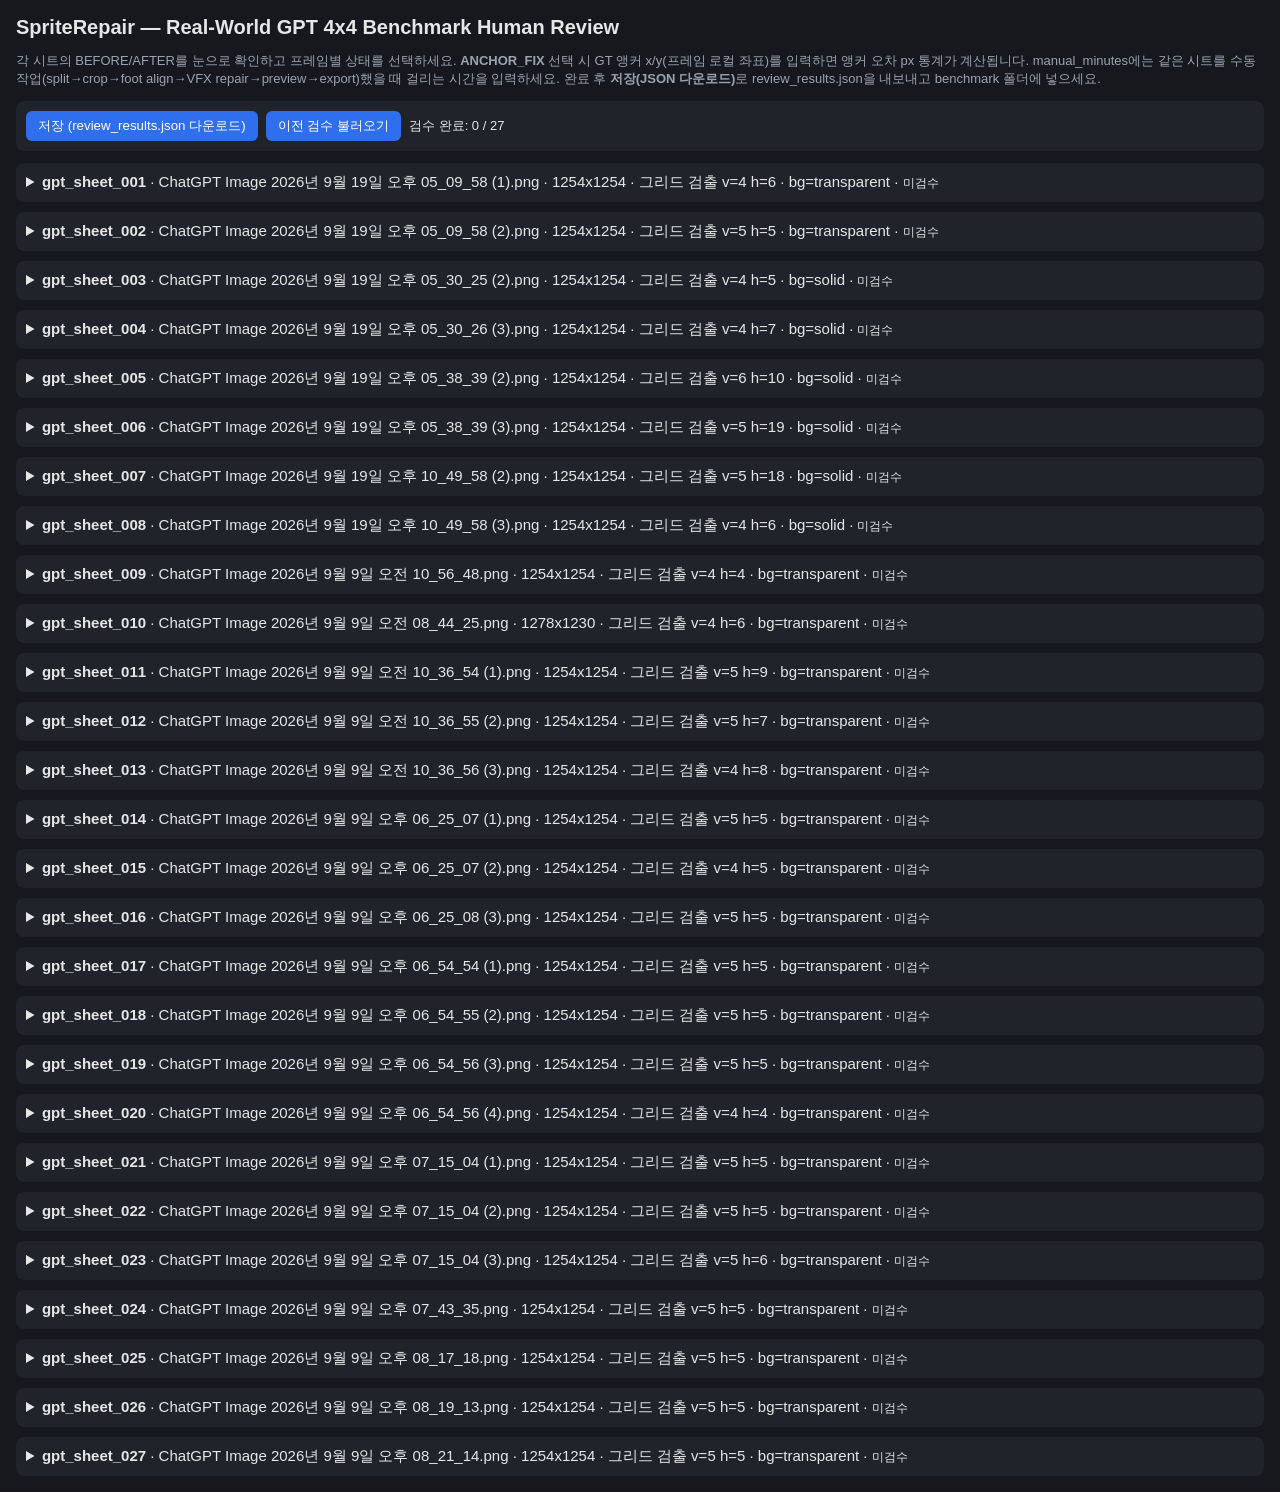
==== commit 9537c18b: "docs: Add comprehensive NamuWiki encyclopedia document and update benchmark" ====
--- a/benchmark/review.html
+++ b/benchmark/review.html
@@ -39,12 +39,12 @@
 
         <details class="fixture" id="fx_gpt_sheet_001">
           <summary>
-            <b>gpt_sheet_001</b> · ChatGPT Image 2026년 4월 20일 오후 06_54_33.png · 1536x1024 ·
+            <b>gpt_sheet_001</b> · ChatGPT Image 2026년 9월 19일 오후 05_09_58 (1).png · 1254x1254 ·
             그리드 검출 v=4 h=6 ·
-            bg=solid · <span id="sum_gpt_sheet_001" class="sum">미검수</span>
+            bg=transparent · <span id="sum_gpt_sheet_001" class="sum">미검수</span>
           </summary>
           
-          <div class="hints">자동 측정 힌트: 스케일 드리프트 프레임: [1, 2, 3, 5, 6, 7, 13, 15, 16]; 팔레트 드리프트 프레임: [1, 3, 4, 5, 6, 7, 8, 9, 12, 13, 14, 15, 16]; 이웃 침범 의심: [2, 6]; 앵커=발바닥 정확률: 100%</div>
+          <div class="hints">자동 측정 힌트: 스케일 드리프트 프레임: [1, 2, 3, 4, 13, 14, 15, 16]; 팔레트 드리프트 프레임: [1, 2, 3, 4, 6, 7, 8, 9, 10, 11, 12, 14, 15, 16]; 이웃 침범 의심: [1, 2, 3, 4, 5, 6, 7, 8, 9, 10, 11, 12, 13, 14, 15, 16]; 앵커=발바닥 정확률: 100%</div>
           <div class="imgrow">
             <figure><img src="corpus/gpt_sheet_001.png" loading="lazy"><figcaption>BEFORE (원본 GPT 시트)</figcaption></figure>
             <figure><img src="before_after/gpt_sheet_001_after.png" loading="lazy"><figcaption>AFTER (SpriteRepair 캔버스)</figcaption></figure>
@@ -272,12 +272,12 @@
 
         <details class="fixture" id="fx_gpt_sheet_002">
           <summary>
-            <b>gpt_sheet_002</b> · ChatGPT Image 2026년 4월 20일 오후 06_56_51.png · 1568x1003 ·
+            <b>gpt_sheet_002</b> · ChatGPT Image 2026년 9월 19일 오후 05_09_58 (2).png · 1254x1254 ·
             그리드 검출 v=5 h=5 ·
-            bg=solid · <span id="sum_gpt_sheet_002" class="sum">미검수</span>
+            bg=transparent · <span id="sum_gpt_sheet_002" class="sum">미검수</span>
           </summary>
           
-          <div class="hints">자동 측정 힌트: 스케일 드리프트 프레임: [1, 2, 3, 4, 13, 14, 15, 16]; 팔레트 드리프트 프레임: [5, 11, 13]; 이웃 침범 의심: [7, 8, 10]; 앵커=발바닥 정확률: 100%</div>
+          <div class="hints">자동 측정 힌트: 스케일 드리프트 프레임: [1, 4, 5, 6, 7, 8, 9, 11, 12, 13, 16]; 팔레트 드리프트 프레임: [1, 2, 3, 6, 7, 8, 9, 10, 11, 12, 13, 14, 15, 16]; 이웃 침범 의심: [1, 2, 3, 4, 5, 6, 7, 8, 9, 10, 11, 12, 13, 14, 15, 16]; 앵커=발바닥 정확률: 100%</div>
           <div class="imgrow">
             <figure><img src="corpus/gpt_sheet_002.png" loading="lazy"><figcaption>BEFORE (원본 GPT 시트)</figcaption></figure>
             <figure><img src="before_after/gpt_sheet_002_after.png" loading="lazy"><figcaption>AFTER (SpriteRepair 캔버스)</figcaption></figure>
@@ -505,12 +505,12 @@
 
         <details class="fixture" id="fx_gpt_sheet_003">
           <summary>
-            <b>gpt_sheet_003</b> · ChatGPT Image 2026년 4월 20일 오후 07_34_33.png · 1672x941 ·
+            <b>gpt_sheet_003</b> · ChatGPT Image 2026년 9월 19일 오후 05_30_25 (2).png · 1254x1254 ·
             그리드 검출 v=4 h=5 ·
             bg=solid · <span id="sum_gpt_sheet_003" class="sum">미검수</span>
           </summary>
           
-          <div class="hints">자동 측정 힌트: 스케일 드리프트 프레임: [1, 2, 3, 4, 13, 14, 15, 16]; 팔레트 드리프트 프레임: [4, 8, 15]; 이웃 침범 의심: [6, 7, 10, 11]; 앵커=발바닥 정확률: 100%</div>
+          <div class="hints">자동 측정 힌트: 스케일 드리프트 프레임: [1, 2, 4, 5, 6, 7, 8, 9, 10, 11, 12]; 팔레트 드리프트 프레임: [1, 5, 10, 11, 14, 15, 16]; 이웃 침범 의심: [2, 3, 4, 6, 7, 8, 9, 10, 11, 12, 13, 14, 15, 16]; 앵커=발바닥 정확률: 100%</div>
           <div class="imgrow">
             <figure><img src="corpus/gpt_sheet_003.png" loading="lazy"><figcaption>BEFORE (원본 GPT 시트)</figcaption></figure>
             <figure><img src="before_after/gpt_sheet_003_after.png" loading="lazy"><figcaption>AFTER (SpriteRepair 캔버스)</figcaption></figure>
@@ -738,12 +738,12 @@
 
         <details class="fixture" id="fx_gpt_sheet_004">
           <summary>
-            <b>gpt_sheet_004</b> · ChatGPT Image 2026년 8월 30일 오후 11_10_03.png · 1536x1024 ·
+            <b>gpt_sheet_004</b> · ChatGPT Image 2026년 9월 19일 오후 05_30_26 (3).png · 1254x1254 ·
             그리드 검출 v=4 h=7 ·
             bg=solid · <span id="sum_gpt_sheet_004" class="sum">미검수</span>
           </summary>
           
-          <div class="hints">자동 측정 힌트: 스케일 드리프트 프레임: [1, 2, 4, 5, 6, 7, 8]; 팔레트 드리프트 프레임: [1, 2, 4, 5, 9, 12]; 이웃 침범 의심: [7]; 앵커=발바닥 정확률: 100%</div>
+          <div class="hints">자동 측정 힌트: 스케일 드리프트 프레임: [1, 4, 5, 6, 7, 8, 9, 10, 12, 13, 14, 15, 16]; 팔레트 드리프트 프레임: [11, 15]; 이웃 침범 의심: [1, 2, 3, 4, 5, 6, 7, 8, 9, 10, 11, 12, 13, 14, 15, 16]; 앵커=발바닥 정확률: 100%</div>
           <div class="imgrow">
             <figure><img src="corpus/gpt_sheet_004.png" loading="lazy"><figcaption>BEFORE (원본 GPT 시트)</figcaption></figure>
             <figure><img src="before_after/gpt_sheet_004_after.png" loading="lazy"><figcaption>AFTER (SpriteRepair 캔버스)</figcaption></figure>
@@ -971,12 +971,12 @@
 
         <details class="fixture" id="fx_gpt_sheet_005">
           <summary>
-            <b>gpt_sheet_005</b> · ChatGPT Image 2026년 9월 10일 오후 03_15_54 (2).png · 1055x1491 ·
+            <b>gpt_sheet_005</b> · ChatGPT Image 2026년 9월 19일 오후 05_38_39 (2).png · 1254x1254 ·
             그리드 검출 v=6 h=10 ·
             bg=solid · <span id="sum_gpt_sheet_005" class="sum">미검수</span>
           </summary>
           
-          <div class="hints">자동 측정 힌트: 스케일 드리프트 프레임: [2, 3, 5, 8, 9, 12, 14, 15]; 팔레트 드리프트 프레임: [1, 2, 3, 4, 8, 12]; 앵커=발바닥 정확률: 100%</div>
+          <div class="hints">자동 측정 힌트: 스케일 드리프트 프레임: [1, 2, 3, 4, 5, 6, 7, 9, 10, 11, 12, 13, 14, 15, 16]; 팔레트 드리프트 프레임: [1, 4, 13]; 이웃 침범 의심: [1, 2, 3, 4, 5, 6, 7, 8, 9, 10, 11, 12, 13, 14, 15, 16]; 앵커=발바닥 정확률: 100%</div>
           <div class="imgrow">
             <figure><img src="corpus/gpt_sheet_005.png" loading="lazy"><figcaption>BEFORE (원본 GPT 시트)</figcaption></figure>
             <figure><img src="before_after/gpt_sheet_005_after.png" loading="lazy"><figcaption>AFTER (SpriteRepair 캔버스)</figcaption></figure>
@@ -1204,12 +1204,12 @@
 
         <details class="fixture" id="fx_gpt_sheet_006">
           <summary>
-            <b>gpt_sheet_006</b> · ChatGPT Image 2026년 9월 10일 오후 03_15_54 (3).png · 1055x1491 ·
+            <b>gpt_sheet_006</b> · ChatGPT Image 2026년 9월 19일 오후 05_38_39 (3).png · 1254x1254 ·
             그리드 검출 v=5 h=19 ·
             bg=solid · <span id="sum_gpt_sheet_006" class="sum">미검수</span>
           </summary>
           
-          <div class="hints">자동 측정 힌트: 스케일 드리프트 프레임: [2, 5, 7, 8, 9, 10, 11, 12, 14, 15]; 팔레트 드리프트 프레임: [1, 2, 3, 4, 8, 12, 16]; 앵커=발바닥 정확률: 100%</div>
+          <div class="hints">자동 측정 힌트: 스케일 드리프트 프레임: [1, 2, 3, 4, 5, 6, 7, 8, 9, 12, 13, 14, 15, 16]; 팔레트 드리프트 프레임: [14]; 이웃 침범 의심: [1, 2, 3, 4, 5, 6, 7, 8, 9, 10, 11, 12, 13, 14, 15, 16]; 앵커=발바닥 정확률: 100%</div>
           <div class="imgrow">
             <figure><img src="corpus/gpt_sheet_006.png" loading="lazy"><figcaption>BEFORE (원본 GPT 시트)</figcaption></figure>
             <figure><img src="before_after/gpt_sheet_006_after.png" loading="lazy"><figcaption>AFTER (SpriteRepair 캔버스)</figcaption></figure>
@@ -1437,12 +1437,12 @@
 
         <details class="fixture" id="fx_gpt_sheet_007">
           <summary>
-            <b>gpt_sheet_007</b> · ChatGPT Image 2026년 9월 10일 오후 03_15_55 (4).png · 1055x1491 ·
+            <b>gpt_sheet_007</b> · ChatGPT Image 2026년 9월 19일 오후 10_49_58 (2).png · 1254x1254 ·
             그리드 검출 v=5 h=18 ·
             bg=solid · <span id="sum_gpt_sheet_007" class="sum">미검수</span>
           </summary>
           
-          <div class="hints">자동 측정 힌트: 스케일 드리프트 프레임: [5, 6, 7, 8, 9, 10, 11, 12, 13, 14, 15]; 팔레트 드리프트 프레임: [1, 2, 3, 4, 8, 12, 16]; 앵커=발바닥 정확률: 100%</div>
+          <div class="hints">자동 측정 힌트: 스케일 드리프트 프레임: [4, 5, 6, 7, 9, 10, 11, 12]; 팔레트 드리프트 프레임: [1, 3, 4, 8, 13, 14, 16]; 이웃 침범 의심: [1, 2, 3, 5, 6, 7, 9, 10, 11, 12, 13, 14, 15, 16]; 앵커=발바닥 정확률: 100%</div>
           <div class="imgrow">
             <figure><img src="corpus/gpt_sheet_007.png" loading="lazy"><figcaption>BEFORE (원본 GPT 시트)</figcaption></figure>
             <figure><img src="before_after/gpt_sheet_007_after.png" loading="lazy"><figcaption>AFTER (SpriteRepair 캔버스)</figcaption></figure>
@@ -1670,12 +1670,12 @@
 
         <details class="fixture" id="fx_gpt_sheet_008">
           <summary>
-            <b>gpt_sheet_008</b> · ChatGPT Image 2026년 9월 6일 오후 07_03_18 (3).png · 1448x1086 ·
+            <b>gpt_sheet_008</b> · ChatGPT Image 2026년 9월 19일 오후 10_49_58 (3).png · 1254x1254 ·
             그리드 검출 v=4 h=6 ·
             bg=solid · <span id="sum_gpt_sheet_008" class="sum">미검수</span>
           </summary>
           
-          <div class="hints">자동 측정 힌트: 스케일 드리프트 프레임: [3, 13, 14, 15, 16]; 팔레트 드리프트 프레임: [3, 4, 5, 6, 8, 11, 13, 14, 15, 16]; 이웃 침범 의심: [2, 3, 6, 7]; 앵커=발바닥 정확률: 100%</div>
+          <div class="hints">자동 측정 힌트: 스케일 드리프트 프레임: [1, 2, 3, 4, 5, 6, 7, 8, 9, 12, 13, 14, 15, 16]; 팔레트 드리프트 프레임: [11, 14, 15]; 이웃 침범 의심: [1, 2, 3, 4, 5, 6, 7, 8, 9, 10, 11, 12, 13, 14, 15, 16]; 앵커=발바닥 정확률: 100%</div>
           <div class="imgrow">
             <figure><img src="corpus/gpt_sheet_008.png" loading="lazy"><figcaption>BEFORE (원본 GPT 시트)</figcaption></figure>
             <figure><img src="before_after/gpt_sheet_008_after.png" loading="lazy"><figcaption>AFTER (SpriteRepair 캔버스)</figcaption></figure>
@@ -1903,12 +1903,12 @@
 
         <details class="fixture" id="fx_gpt_sheet_009">
           <summary>
-            <b>gpt_sheet_009</b> · ChatGPT Image 2026년 9월 6일 오후 07_12_20 (4).png · 1448x1086 ·
+            <b>gpt_sheet_009</b> · ChatGPT Image 2026년 9월 9일 오전 10_56_48.png · 1254x1254 ·
             그리드 검출 v=4 h=4 ·
-            bg=solid · <span id="sum_gpt_sheet_009" class="sum">미검수</span>
+            bg=transparent · <span id="sum_gpt_sheet_009" class="sum">미검수</span>
           </summary>
           
-          <div class="hints">자동 측정 힌트: 스케일 드리프트 프레임: [6, 13, 14, 15, 16]; 팔레트 드리프트 프레임: [1, 3, 6, 8, 10, 11, 12, 13, 14, 16]; 이웃 침범 의심: [10, 11]; 앵커=발바닥 정확률: 100%</div>
+          <div class="hints">자동 측정 힌트: 스케일 드리프트 프레임: [8]; 팔레트 드리프트 프레임: [7, 8, 10]; 앵커=발바닥 정확률: 100%</div>
           <div class="imgrow">
             <figure><img src="corpus/gpt_sheet_009.png" loading="lazy"><figcaption>BEFORE (원본 GPT 시트)</figcaption></figure>
             <figure><img src="before_after/gpt_sheet_009_after.png" loading="lazy"><figcaption>AFTER (SpriteRepair 캔버스)</figcaption></figure>
@@ -2141,7 +2141,7 @@
             bg=transparent · <span id="sum_gpt_sheet_010" class="sum">미검수</span>
           </summary>
           
-          <div class="hints">자동 측정 힌트: 스케일 드리프트 프레임: [12, 14]; 팔레트 드리프트 프레임: [6, 8, 10, 11]; 앵커=발바닥 정확률: 100%</div>
+          <div class="hints">자동 측정 힌트: 스케일 드리프트 프레임: [6, 9, 12, 14, 15]; 팔레트 드리프트 프레임: [6, 8, 10, 11, 12, 15]; 앵커=발바닥 정확률: 100%</div>
           <div class="imgrow">
             <figure><img src="corpus/gpt_sheet_010.png" loading="lazy"><figcaption>BEFORE (원본 GPT 시트)</figcaption></figure>
             <figure><img src="before_after/gpt_sheet_010_after.png" loading="lazy"><figcaption>AFTER (SpriteRepair 캔버스)</figcaption></figure>
@@ -3539,7 +3539,7 @@
             bg=transparent · <span id="sum_gpt_sheet_016" class="sum">미검수</span>
           </summary>
           
-          <div class="hints">자동 측정 힌트: 팔레트 드리프트 프레임: [5]; 앵커=발바닥 정확률: 100%</div>
+          <div class="hints">자동 측정 힌트: 스케일 드리프트 프레임: [5, 7, 8]; 팔레트 드리프트 프레임: [5]; 앵커=발바닥 정확률: 100%</div>
           <div class="imgrow">
             <figure><img src="corpus/gpt_sheet_016.png" loading="lazy"><figcaption>BEFORE (원본 GPT 시트)</figcaption></figure>
             <figure><img src="before_after/gpt_sheet_016_after.png" loading="lazy"><figcaption>AFTER (SpriteRepair 캔버스)</figcaption></figure>
@@ -4005,7 +4005,7 @@
             bg=transparent · <span id="sum_gpt_sheet_018" class="sum">미검수</span>
           </summary>
           
-          <div class="hints">자동 측정 힌트: 앵커=발바닥 정확률: 100%</div>
+          <div class="hints">자동 측정 힌트: 스케일 드리프트 프레임: [12, 13, 14, 15, 16]; 이웃 침범 의심: [12]; 앵커=발바닥 정확률: 100%</div>
           <div class="imgrow">
             <figure><img src="corpus/gpt_sheet_018.png" loading="lazy"><figcaption>BEFORE (원본 GPT 시트)</figcaption></figure>
             <figure><img src="before_after/gpt_sheet_018_after.png" loading="lazy"><figcaption>AFTER (SpriteRepair 캔버스)</figcaption></figure>
@@ -4937,7 +4937,7 @@
             bg=transparent · <span id="sum_gpt_sheet_022" class="sum">미검수</span>
           </summary>
           
-          <div class="hints">자동 측정 힌트: 스케일 드리프트 프레임: [13, 14, 15, 16]; 앵커=발바닥 정확률: 100%</div>
+          <div class="hints">자동 측정 힌트: 스케일 드리프트 프레임: [9, 12, 15, 16]; 이웃 침범 의심: [9, 12]; 앵커=발바닥 정확률: 100%</div>
           <div class="imgrow">
             <figure><img src="corpus/gpt_sheet_022.png" loading="lazy"><figcaption>BEFORE (원본 GPT 시트)</figcaption></figure>
             <figure><img src="before_after/gpt_sheet_022_after.png" loading="lazy"><figcaption>AFTER (SpriteRepair 캔버스)</figcaption></figure>
@@ -5170,7 +5170,7 @@
             bg=transparent · <span id="sum_gpt_sheet_023" class="sum">미검수</span>
           </summary>
           
-          <div class="hints">자동 측정 힌트: 앵커=발바닥 정확률: 100%</div>
+          <div class="hints">자동 측정 힌트: 스케일 드리프트 프레임: [5, 6, 7, 8]; 앵커=발바닥 정확률: 100%</div>
           <div class="imgrow">
             <figure><img src="corpus/gpt_sheet_023.png" loading="lazy"><figcaption>BEFORE (원본 GPT 시트)</figcaption></figure>
             <figure><img src="before_after/gpt_sheet_023_after.png" loading="lazy"><figcaption>AFTER (SpriteRepair 캔버스)</figcaption></figure>
@@ -6329,7 +6329,7 @@
         </details>
 <script>
 const FIDS = ["gpt_sheet_001", "gpt_sheet_002", "gpt_sheet_003", "gpt_sheet_004", "gpt_sheet_005", "gpt_sheet_006", "gpt_sheet_007", "gpt_sheet_008", "gpt_sheet_009", "gpt_sheet_010", "gpt_sheet_011", "gpt_sheet_012", "gpt_sheet_013", "gpt_sheet_014", "gpt_sheet_015", "gpt_sheet_016", "gpt_sheet_017", "gpt_sheet_018", "gpt_sheet_019", "gpt_sheet_020", "gpt_sheet_021", "gpt_sheet_022", "gpt_sheet_023", "gpt_sheet_024", "gpt_sheet_025", "gpt_sheet_026", "gpt_sheet_027"];
-const AUTO = [{"fixture_id": "gpt_sheet_001", "pipeline_ok": true, "source_file": "ChatGPT Image 2026년 4월 20일 오후 06_54_33.png", "sheet_size": {"w": 1536, "h": 1024}, "chroma": true, "t_process_s": 30.23, "t_export_s": 1.17, "frames_total": 16, "frames_nonempty": 16, "frame_detection_ok": true, "anchor_stats": {"x": {"median": 332, "stdev": 0.0, "max_dev": 0}, "y": {"median": 326, "stdev": 0.0, "max_dev": 0}}, "anchor_y_gt3": 0, "scale_drift_frames": [0, 1, 2, 4, 5, 6, 12, 14, 15], "scale_stats": {"median_char_h": 240.0, "min": 121.0, "max": 319.0, "p90_ratio": 0.3875}, "palette_drift_frames": [0, 2, 3, 4, 5, 6, 7, 8, 11, 12, 13, 14, 15], "palette_max_dist": 88.6, "neighbor_flags": [1, 5], "clip_flags": [], "anchor_bottom_rate": 1.0, "export_ok": true, "export_report": {"png_count": {"ok": true, "detail": 16}, "png_alpha": {"ok": true, "detail": null}, "gif_frames": {"ok": true, "detail": 16}, "apng_frames": {"ok": true, "detail": 16}, "webp_frames": {"ok": true, "detail": 16}, "atlas": {"ok": true, "detail": {"size": [2788, 1676], "frames": 16}}, "json_frames": {"ok": true, "detail": 16}, "json_canvas": {"ok": true, "detail": {"w": 697, "h": 419, "anchor": {"x": 332, "y": 326}}}, "json_anchors": {"ok": true, "detail": null}, "ok": true}, "canvas": {"w": 697, "h": 419, "anchor_x": 332, "anchor_y": 326}, "raw_frame_meta": {"0": {"anchor": {"x": 202, "y": 291}, "size": {"w": 406, "h": 296}, "character_bbox": {"x": 4, "y": 4, "w": 398, "h": 288}, "empty": false}, "1": {"anchor": {"x": 218, "y": 291}, "size": {"w": 452, "h": 296}, "character_bbox": {"x": 4, "y": 4, "w": 444, "h": 288}, "empty": false}, "2": {"anchor": {"x": 129, "y": 291}, "size": {"w": 423, "h": 296}, "character_bbox": {"x": 4, "y": 4, "w": 278, "h": 288}, "empty": false}, "3": {"anchor": {"x": 124, "y": 224}, "size": {"w": 405, "h": 229}, "character_bbox": {"x": 6, "y": 4, "w": 365, "h": 221}, "empty": false}, "4": {"anchor": {"x": 240, "y": 322}, "size": {"w": 406, "h": 327}, "character_bbox": {"x": 4, "y": 4, "w": 398, "h": 319}, "empty": false}, "5": {"anchor": {"x": 226, "y": 322}, "size": {"w": 452, "h": 327}, "character_bbox": {"x": 4, "y": 4, "w": 444, "h": 319}, "empty": false}, "6": {"anchor": {"x": 60, "y": 322}, "size": {"w": 421, "h": 327}, "character_bbox": {"x": 4, "y": 4, "w": 278, "h": 319}, "empty": false}, "7": {"anchor": {"x": 116, "y": 245}, "size": {"w": 236, "h": 250}, "character_bbox": {"x": 4, "y": 4, "w": 228, "h": 242}, "empty": false}, "8": {"anchor": {"x": 211, "y": 222}, "size": {"w": 406, "h": 277}, "character_bbox": {"x": 4, "y": 4, "w": 398, "h": 219}, "empty": false}, "9": {"anchor": {"x": 218, "y": 222}, "size": {"w": 452, "h": 277}, "character_bbox": {"x": 4, "y": 4, "w": 444, "h": 219}, "empty": false}, "10": {"anchor": {"x": 143, "y": 223}, "size": {"w": 421, "h": 272}, "character_bbox": {"x": 4, "y": 4, "w": 278, "h": 220}, "empty": false}, "11": {"anchor": {"x": 234, "y": 243}, "size": {"w": 328, "h": 249}, "character_bbox": {"x": 16, "y": 4, "w": 271, "h": 240}, "empty": false}, "12": {"anchor": {"x": 35, "y": 154}, "size": {"w": 324, "h": 229}, "character_bbox": {"x": 4, "y": 34, "w": 231, "h": 121}, "empty": false}, "13": {"anchor": {"x": 34, "y": 223}, "size": {"w": 381, "h": 229}, "character_bbox": {"x": 4, "y": 4, "w": 373, "h": 220}, "empty": false}, "14": {"anchor": {"x": 328, "y": 157}, "size": {"w": 414, "h": 246}, "character_bbox": {"x": 124, "y": 11, "w": 286, "h": 147}, "empty": false}, "15": {"anchor": {"x": 197, "y": 150}, "size": {"w": 402, "h": 237}, "character_bbox": {"x": 4, "y": 4, "w": 394, "h": 147}, "empty": false}}}, {"fixture_id": "gpt_sheet_002", "pipeline_ok": true, "source_file": "ChatGPT Image 2026년 4월 20일 오후 06_56_51.png", "sheet_size": {"w": 1568, "h": 1003}, "chroma": true, "t_process_s": 16.45, "t_export_s": 1.12, "frames_total": 16, "frames_nonempty": 16, "frame_detection_ok": true, "anchor_stats": {"x": {"median": 317, "stdev": 0.0, "max_dev": 0}, "y": {"median": 319, "stdev": 0.0, "max_dev": 0}}, "anchor_y_gt3": 0, "scale_drift_frames": [0, 1, 2, 3, 12, 13, 14, 15], "scale_stats": {"median_char_h": 299.0, "min": 91.0, "max": 312.0, "p90_ratio": 0.6957}, "palette_drift_frames": [4, 10, 12], "palette_max_dist": 29.19, "neighbor_flags": [6, 7, 9], "clip_flags": [], "anchor_bottom_rate": 1.0, "export_ok": true, "export_report": {"png_count": {"ok": true, "detail": 16}, "png_alpha": {"ok": true, "detail": null}, "gif_frames": {"ok": true, "detail": 16}, "apng_frames": {"ok": true, "detail": 16}, "webp_frames": {"ok": true, "detail": 16}, "atlas": {"ok": true, "detail": {"size": [2720, 1792], "frames": 16}}, "json_frames": {"ok": true, "detail": 16}, "json_canvas": {"ok": true, "detail": {"w": 680, "h": 448, "anchor": {"x": 317, "y": 319}}}, "json_anchors": {"ok": true, "detail": null}, "ok": true}, "canvas": {"w": 680, "h": 448, "anchor_x": 317, "anchor_y": 319}, "raw_frame_meta": {"0": {"anchor": {"x": 176, "y": 290}, "size": {"w": 426, "h": 295}, "character_bbox": {"x": 0, "y": 47, "w": 422, "h": 244}, "empty": false}, "1": {"anchor": {"x": 313, "y": 285}, "size": {"w": 430, "h": 290}, "character_bbox": {"x": 4, "y": 42, "w": 422, "h": 244}, "empty": false}, "2": {"anchor": {"x": 225, "y": 296}, "size": {"w": 450, "h": 301}, "character_bbox": {"x": 4, "y": 53, "w": 442, "h": 244}, "empty": false}, "3": {"anchor": {"x": 29, "y": 287}, "size": {"w": 320, "h": 292}, "character_bbox": {"x": 4, "y": 44, "w": 130, "h": 244}, "empty": false}, "4": {"anchor": {"x": 231, "y": 315}, "size": {"w": 426, "h": 320}, "character_bbox": {"x": 0, "y": 16, "w": 422, "h": 300}, "empty": false}, "5": {"anchor": {"x": 285, "y": 315}, "size": {"w": 430, "h": 320}, "character_bbox": {"x": 88, "y": 4, "w": 338, "h": 312}, "empty": false}, "6": {"anchor": {"x": 202, "y": 315}, "size": {"w": 450, "h": 320}, "character_bbox": {"x": 4, "y": 4, "w": 442, "h": 312}, "empty": false}, "7": {"anchor": {"x": 29, "y": 315}, "size": {"w": 324, "h": 320}, "character_bbox": {"x": 4, "y": 4, "w": 50, "h": 312}, "empty": false}, "8": {"anchor": {"x": 195, "y": 315}, "size": {"w": 426, "h": 320}, "character_bbox": {"x": 0, "y": 4, "w": 422, "h": 312}, "empty": false}, "9": {"anchor": {"x": 257, "y": 315}, "size": {"w": 460, "h": 320}, "character_bbox": {"x": 4, "y": 4, "w": 452, "h": 312}, "empty": false}, "10": {"anchor": {"x": 200, "y": 315}, "size": {"w": 431, "h": 320}, "character_bbox": {"x": 4, "y": 4, "w": 398, "h": 312}, "empty": false}, "11": {"anchor": {"x": 40, "y": 302}, "size": {"w": 316, "h": 307}, "character_bbox": {"x": 4, "y": 4, "w": 294, "h": 299}, "empty": false}, "12": {"anchor": {"x": 67, "y": 211}, "size": {"w": 426, "h": 216}, "character_bbox": {"x": 0, "y": 8, "w": 422, "h": 204}, "empty": false}, "13": {"anchor": {"x": 253, "y": 94}, "size": {"w": 430, "h": 165}, "character_bbox": {"x": 4, "y": 4, "w": 422, "h": 91}, "empty": false}, "14": {"anchor": {"x": 208, "y": 94}, "size": {"w": 422, "h": 219}, "character_bbox": {"x": 4, "y": 4, "w": 408, "h": 91}, "empty": false}, "15": {"anchor": {"x": 114, "y": 188}, "size": {"w": 335, "h": 269}, "character_bbox": {"x": 5, "y": 4, "w": 297, "h": 185}, "empty": false}}}, {"fixture_id": "gpt_sheet_003", "pipeline_ok": true, "source_file": "ChatGPT Image 2026년 4월 20일 오후 07_34_33.png", "sheet_size": {"w": 1672, "h": 941}, "chroma": true, "t_process_s": 18.93, "t_export_s": 1.34, "frames_total": 16, "frames_nonempty": 16, "frame_detection_ok": true, "anchor_stats": {"x": {"median": 283, "stdev": 0.0, "max_dev": 0}, "y": {"median": 300, "stdev": 0.0, "max_dev": 0}}, "anchor_y_gt3": 0, "scale_drift_frames": [0, 1, 2, 3, 12, 13, 14, 15], "scale_stats": {"median_char_h": 282.0, "min": 103.0, "max": 293.0, "p90_ratio": 0.6312}, "palette_drift_frames": [3, 7, 14], "palette_max_dist": 47.57, "neighbor_flags": [5, 6, 9, 10], "clip_flags": [], "anchor_bottom_rate": 1.0, "export_ok": true, "export_report": {"png_count": {"ok": true, "detail": 16}, "png_alpha": {"ok": true, "detail": null}, "gif_frames": {"ok": true, "detail": 16}, "apng_frames": {"ok": true, "detail": 16}, "webp_frames": {"ok": true, "detail": 16}, "atlas": {"ok": true, "detail": {"size": [2764, 1796], "frames": 16}}, "json_frames": {"ok": true, "detail": 16}, "json_canvas": {"ok": true, "detail": {"w": 691, "h": 449, "anchor": {"x": 283, "y": 300}}}, "json_anchors": {"ok": true, "detail": null}, "ok": true}, "canvas": {"w": 691, "h": 449, "anchor_x": 283, "anchor_y": 300}, "raw_frame_meta": {"0": {"anchor": {"x": 223, "y": 269}, "size": {"w": 450, "h": 274}, "character_bbox": {"x": 0, "y": 51, "w": 446, "h": 219}, "empty": false}, "1": {"anchor": {"x": 232, "y": 265}, "size": {"w": 482, "h": 270}, "character_bbox": {"x": 4, "y": 47, "w": 474, "h": 219}, "empty": false}, "2": {"anchor": {"x": 279, "y": 266}, "size": {"w": 482, "h": 271}, "character_bbox": {"x": 4, "y": 48, "w": 474, "h": 219}, "empty": false}, "3": {"anchor": {"x": 33, "y": 265}, "size": {"w": 437, "h": 270}, "character_bbox": {"x": 4, "y": 47, "w": 58, "h": 219}, "empty": false}, "4": {"anchor": {"x": 203, "y": 296}, "size": {"w": 450, "h": 301}, "character_bbox": {"x": 0, "y": 4, "w": 446, "h": 293}, "empty": false}, "5": {"anchor": {"x": 268, "y": 296}, "size": {"w": 482, "h": 301}, "character_bbox": {"x": 4, "y": 4, "w": 474, "h": 293}, "empty": false}, "6": {"anchor": {"x": 260, "y": 296}, "size": {"w": 482, "h": 301}, "character_bbox": {"x": 4, "y": 4, "w": 474, "h": 293}, "empty": false}, "7": {"anchor": {"x": 33, "y": 296}, "size": {"w": 338, "h": 301}, "character_bbox": {"x": 4, "y": 4, "w": 58, "h": 293}, "empty": false}, "8": {"anchor": {"x": 192, "y": 296}, "size": {"w": 450, "h": 301}, "character_bbox": {"x": 0, "y": 15, "w": 446, "h": 282}, "empty": false}, "9": {"anchor": {"x": 264, "y": 296}, "size": {"w": 482, "h": 301}, "character_bbox": {"x": 4, "y": 4, "w": 474, "h": 293}, "empty": false}, "10": {"anchor": {"x": 240, "y": 296}, "size": {"w": 482, "h": 301}, "character_bbox": {"x": 4, "y": 4, "w": 474, "h": 293}, "empty": false}, "11": {"anchor": {"x": 29, "y": 296}, "size": {"w": 340, "h": 301}, "character_bbox": {"x": 4, "y": 4, "w": 58, "h": 293}, "empty": false}, "12": {"anchor": {"x": 56, "y": 221}, "size": {"w": 450, "h": 231}, "character_bbox": {"x": 0, "y": 4, "w": 446, "h": 218}, "empty": false}, "13": {"anchor": {"x": 244, "y": 107}, "size": {"w": 482, "h": 214}, "character_bbox": {"x": 4, "y": 4, "w": 474, "h": 104}, "empty": false}, "14": {"anchor": {"x": 225, "y": 107}, "size": {"w": 482, "h": 214}, "character_bbox": {"x": 4, "y": 4, "w": 474, "h": 104}, "empty": false}, "15": {"anchor": {"x": 49, "y": 106}, "size": {"w": 401, "h": 251}, "character_bbox": {"x": 4, "y": 4, "w": 331, "h": 103}, "empty": false}}}, {"fixture_id": "gpt_sheet_004", "pipeline_ok": true, "source_file": "ChatGPT Image 2026년 8월 30일 오후 11_10_03.png", "sheet_size": {"w": 1536, "h": 1024}, "chroma": true, "t_process_s": 38.09, "t_export_s": 0.99, "frames_total": 16, "frames_nonempty": 16, "frame_detection_ok": true, "anchor_stats": {"x": {"median": 278, "stdev": 0.0, "max_dev": 0}, "y": {"median": 314, "stdev": 0.0, "max_dev": 0}}, "anchor_y_gt3": 0, "scale_drift_frames": [0, 1, 3, 4, 5, 6, 7], "scale_stats": {"median_char_h": 256.0, "min": 216.0, "max": 307.0, "p90_ratio": 0.1992}, "palette_drift_frames": [0, 1, 3, 4, 8, 11], "palette_max_dist": 236.57, "neighbor_flags": [6], "clip_flags": [], "anchor_bottom_rate": 1.0, "export_ok": true, "export_report": {"png_count": {"ok": true, "detail": 16}, "png_alpha": {"ok": true, "detail": null}, "gif_frames": {"ok": true, "detail": 16}, "apng_frames": {"ok": true, "detail": 16}, "webp_frames": {"ok": true, "detail": 16}, "atlas": {"ok": true, "detail": {"size": [2180, 1448], "frames": 16}}, "json_frames": {"ok": true, "detail": 16}, "json_canvas": {"ok": true, "detail": {"w": 545, "h": 362, "anchor": {"x": 278, "y": 314}}}, "json_anchors": {"ok": true, "detail": null}, "ok": true}, "canvas": {"w": 545, "h": 362, "anchor_x": 278, "anchor_y": 314}, "raw_frame_meta": {"0": {"anchor": {"x": 191, "y": 217}, "size": {"w": 389, "h": 222}, "character_bbox": {"x": 2, "y": 1, "w": 383, "h": 217}, "empty": false}, "1": {"anchor": {"x": 200, "y": 217}, "size": {"w": 423, "h": 261}, "character_bbox": {"x": 4, "y": 2, "w": 415, "h": 216}, "empty": false}, "2": {"anchor": {"x": 274, "y": 256}, "size": {"w": 422, "h": 261}, "character_bbox": {"x": 4, "y": 3, "w": 414, "h": 254}, "empty": false}, "3": {"anchor": {"x": 190, "y": 217}, "size": {"w": 388, "h": 261}, "character_bbox": {"x": 4, "y": 2, "w": 382, "h": 216}, "empty": false}, "4": {"anchor": {"x": 187, "y": 310}, "size": {"w": 389, "h": 315}, "character_bbox": {"x": 2, "y": 4, "w": 383, "h": 307}, "empty": false}, "5": {"anchor": {"x": 160, "y": 310}, "size": {"w": 423, "h": 315}, "character_bbox": {"x": 4, "y": 4, "w": 415, "h": 307}, "empty": false}, "6": {"anchor": {"x": 217, "y": 310}, "size": {"w": 452, "h": 315}, "character_bbox": {"x": 4, "y": 4, "w": 444, "h": 307}, "empty": false}, "7": {"anchor": {"x": 230, "y": 310}, "size": {"w": 388, "h": 315}, "character_bbox": {"x": 4, "y": 4, "w": 383, "h": 307}, "empty": false}, "8": {"anchor": {"x": 193, "y": 242}, "size": {"w": 389, "h": 247}, "character_bbox": {"x": 2, "y": 4, "w": 383, "h": 239}, "empty": false}, "9": {"anchor": {"x": 199, "y": 242}, "size": {"w": 423, "h": 247}, "character_bbox": {"x": 4, "y": 4, "w": 415, "h": 239}, "empty": false}, "10": {"anchor": {"x": 231, "y": 255}, "size": {"w": 452, "h": 260}, "character_bbox": {"x": 4, "y": 4, "w": 444, "h": 252}, "empty": false}, "11": {"anchor": {"x": 210, "y": 242}, "size": {"w": 418, "h": 248}, "character_bbox": {"x": 4, "y": 4, "w": 412, "h": 239}, "empty": false}, "12": {"anchor": {"x": 214, "y": 266}, "size": {"w": 418, "h": 267}, "character_bbox": {"x": 2, "y": 11, "w": 412, "h": 256}, "empty": false}, "13": {"anchor": {"x": 220, "y": 270}, "size": {"w": 423, "h": 272}, "character_bbox": {"x": 4, "y": 4, "w": 415, "h": 267}, "empty": false}, "14": {"anchor": {"x": 207, "y": 271}, "size": {"w": 422, "h": 272}, "character_bbox": {"x": 4, "y": 4, "w": 414, "h": 268}, "empty": false}, "15": {"anchor": {"x": 212, "y": 271}, "size": {"w": 418, "h": 272}, "character_bbox": {"x": 4, "y": 4, "w": 412, "h": 268}, "empty": false}}}, {"fixture_id": "gpt_sheet_005", "pipeline_ok": true, "source_file": "ChatGPT Image 2026년 9월 10일 오후 03_15_54 (2).png", "sheet_size": {"w": 1055, "h": 1491}, "chroma": true, "t_process_s": 8.76, "t_export_s": 0.44, "frames_total": 16, "frames_nonempty": 16, "frame_detection_ok": true, "anchor_stats": {"x": {"median": 267, "stdev": 0.0, "max_dev": 0}, "y": {"median": 432, "stdev": 0.0, "max_dev": 0}}, "anchor_y_gt3": 0, "scale_drift_frames": [1, 2, 4, 7, 8, 11, 13, 14], "scale_stats": {"median_char_h": 328.0, "min": 233.0, "max": 425.0, "p90_ratio": 0.2927}, "palette_drift_frames": [0, 1, 2, 3, 7, 11], "palette_max_dist": 63.93, "neighbor_flags": [], "clip_flags": [], "anchor_bottom_rate": 1.0, "export_ok": true, "export_report": {"png_count": {"ok": true, "detail": 16}, "png_alpha": {"ok": true, "detail": null}, "gif_frames": {"ok": true, "detail": 16}, "apng_frames": {"ok": true, "detail": 16}, "webp_frames": {"ok": true, "detail": 16}, "atlas": {"ok": true, "detail": {"size": [2244, 1980], "frames": 16}}, "json_frames": {"ok": true, "detail": 16}, "json_canvas": {"ok": true, "detail": {"w": 561, "h": 495, "anchor": {"x": 267, "y": 432}}}, "json_anchors": {"ok": true, "detail": null}, "ok": true}, "canvas": {"w": 561, "h": 495, "anchor_x": 267, "anchor_y": 432}, "raw_frame_meta": {"0": {"anchor": {"x": 5, "y": 354}, "size": {"w": 265, "h": 359}, "character_bbox": {"x": 4, "y": 4, "w": 257, "h": 351}, "empty": false}, "1": {"anchor": {"x": 180, "y": 267}, "size": {"w": 333, "h": 297}, "character_bbox": {"x": 4, "y": 4, "w": 325, "h": 264}, "empty": false}, "2": {"anchor": {"x": 140, "y": 270}, "size": {"w": 333, "h": 276}, "character_bbox": {"x": 4, "y": 4, "w": 325, "h": 267}, "empty": false}, "3": {"anchor": {"x": 231, "y": 310}, "size": {"w": 237, "h": 315}, "character_bbox": {"x": 4, "y": 4, "w": 228, "h": 307}, "empty": false}, "4": {"anchor": {"x": 5, "y": 427}, "size": {"w": 265, "h": 432}, "character_bbox": {"x": 4, "y": 4, "w": 257, "h": 424}, "empty": false}, "5": {"anchor": {"x": 43, "y": 318}, "size": {"w": 333, "h": 377}, "character_bbox": {"x": 4, "y": 4, "w": 325, "h": 315}, "empty": false}, "6": {"anchor": {"x": 154, "y": 320}, "size": {"w": 333, "h": 372}, "character_bbox": {"x": 4, "y": 4, "w": 325, "h": 317}, "empty": false}, "7": {"anchor": {"x": 263, "y": 428}, "size": {"w": 269, "h": 433}, "character_bbox": {"x": 4, "y": 4, "w": 261, "h": 425}, "empty": false}, "8": {"anchor": {"x": 55, "y": 376}, "size": {"w": 265, "h": 381}, "character_bbox": {"x": 4, "y": 4, "w": 257, "h": 373}, "empty": false}, "9": {"anchor": {"x": 75, "y": 353}, "size": {"w": 333, "h": 365}, "character_bbox": {"x": 4, "y": 4, "w": 325, "h": 350}, "empty": false}, "10": {"anchor": {"x": 163, "y": 321}, "size": {"w": 333, "h": 327}, "character_bbox": {"x": 4, "y": 4, "w": 325, "h": 318}, "empty": false}, "11": {"anchor": {"x": 262, "y": 389}, "size": {"w": 269, "h": 394}, "character_bbox": {"x": 4, "y": 17, "w": 261, "h": 373}, "empty": false}, "12": {"anchor": {"x": 87, "y": 331}, "size": {"w": 265, "h": 364}, "character_bbox": {"x": 4, "y": 4, "w": 257, "h": 328}, "empty": false}, "13": {"anchor": {"x": 143, "y": 265}, "size": {"w": 333, "h": 270}, "character_bbox": {"x": 4, "y": 4, "w": 325, "h": 262}, "empty": false}, "14": {"anchor": {"x": 166, "y": 236}, "size": {"w": 333, "h": 241}, "character_bbox": {"x": 4, "y": 4, "w": 325, "h": 233}, "empty": false}, "15": {"anchor": {"x": 152, "y": 341}, "size": {"w": 269, "h": 374}, "character_bbox": {"x": 4, "y": 14, "w": 261, "h": 328}, "empty": false}}}, {"fixture_id": "gpt_sheet_006", "pipeline_ok": true, "source_file": "ChatGPT Image 2026년 9월 10일 오후 03_15_54 (3).png", "sheet_size": {"w": 1055, "h": 1491}, "chroma": true, "t_process_s": 7.63, "t_export_s": 0.4, "frames_total": 16, "frames_nonempty": 16, "frame_detection_ok": true, "anchor_stats": {"x": {"median": 268, "stdev": 0.0, "max_dev": 0}, "y": {"median": 432, "stdev": 0.0, "max_dev": 0}}, "anchor_y_gt3": 0, "scale_drift_frames": [1, 4, 6, 7, 8, 9, 10, 11, 13, 14], "scale_stats": {"median_char_h": 327.0, "min": 231.0, "max": 425.0, "p90_ratio": 0.2966}, "palette_drift_frames": [0, 1, 2, 3, 7, 11, 15], "palette_max_dist": 66.3, "neighbor_flags": [], "clip_flags": [], "anchor_bottom_rate": 1.0, "export_ok": true, "export_report": {"png_count": {"ok": true, "detail": 16}, "png_alpha": {"ok": true, "detail": null}, "gif_frames": {"ok": true, "detail": 16}, "apng_frames": {"ok": true, "detail": 16}, "webp_frames": {"ok": true, "detail": 16}, "atlas": {"ok": true, "detail": {"size": [2056, 1880], "frames": 16}}, "json_frames": {"ok": true, "detail": 16}, "json_canvas": {"ok": true, "detail": {"w": 514, "h": 470, "anchor": {"x": 268, "y": 432}}}, "json_anchors": {"ok": true, "detail": null}, "ok": true}, "canvas": {"w": 514, "h": 470, "anchor_x": 268, "anchor_y": 432}, "raw_frame_meta": {"0": {"anchor": {"x": 45, "y": 355}, "size": {"w": 266, "h": 360}, "character_bbox": {"x": 4, "y": 4, "w": 258, "h": 352}, "empty": false}, "1": {"anchor": {"x": 96, "y": 296}, "size": {"w": 333, "h": 302}, "character_bbox": {"x": 4, "y": 4, "w": 325, "h": 293}, "empty": false}, "2": {"anchor": {"x": 152, "y": 304}, "size": {"w": 333, "h": 309}, "character_bbox": {"x": 4, "y": 4, "w": 325, "h": 301}, "empty": false}, "3": {"anchor": {"x": 232, "y": 311}, "size": {"w": 238, "h": 316}, "character_bbox": {"x": 4, "y": 4, "w": 230, "h": 308}, "empty": false}, "4": {"anchor": {"x": 52, "y": 376}, "size": {"w": 266, "h": 381}, "character_bbox": {"x": 4, "y": 4, "w": 258, "h": 373}, "empty": false}, "5": {"anchor": {"x": 91, "y": 324}, "size": {"w": 333, "h": 329}, "character_bbox": {"x": 4, "y": 17, "w": 325, "h": 308}, "empty": false}, "6": {"anchor": {"x": 152, "y": 364}, "size": {"w": 333, "h": 378}, "character_bbox": {"x": 4, "y": 4, "w": 325, "h": 361}, "empty": false}, "7": {"anchor": {"x": 264, "y": 428}, "size": {"w": 270, "h": 433}, "character_bbox": {"x": 4, "y": 4, "w": 261, "h": 425}, "empty": false}, "8": {"anchor": {"x": 116, "y": 427}, "size": {"w": 266, "h": 432}, "character_bbox": {"x": 4, "y": 4, "w": 258, "h": 424}, "empty": false}, "9": {"anchor": {"x": 130, "y": 273}, "size": {"w": 333, "h": 278}, "character_bbox": {"x": 4, "y": 5, "w": 325, "h": 269}, "empty": false}, "10": {"anchor": {"x": 163, "y": 275}, "size": {"w": 333, "h": 280}, "character_bbox": {"x": 4, "y": 4, "w": 325, "h": 272}, "empty": false}, "11": {"anchor": {"x": 201, "y": 385}, "size": {"w": 270, "h": 390}, "character_bbox": {"x": 4, "y": 13, "w": 261, "h": 373}, "empty": false}, "12": {"anchor": {"x": 146, "y": 358}, "size": {"w": 266, "h": 364}, "character_bbox": {"x": 4, "y": 4, "w": 258, "h": 355}, "empty": false}, "13": {"anchor": {"x": 109, "y": 274}, "size": {"w": 333, "h": 279}, "character_bbox": {"x": 4, "y": 4, "w": 325, "h": 271}, "empty": false}, "14": {"anchor": {"x": 161, "y": 234}, "size": {"w": 333, "h": 239}, "character_bbox": {"x": 4, "y": 4, "w": 325, "h": 231}, "empty": false}, "15": {"anchor": {"x": 152, "y": 330}, "size": {"w": 270, "h": 364}, "character_bbox": {"x": 4, "y": 4, "w": 262, "h": 327}, "empty": false}}}, {"fixture_id": "gpt_sheet_007", "pipeline_ok": true, "source_file": "ChatGPT Image 2026년 9월 10일 오후 03_15_55 (4).png", "sheet_size": {"w": 1055, "h": 1491}, "chroma": true, "t_process_s": 7.37, "t_export_s": 0.37, "frames_total": 16, "frames_nonempty": 16, "frame_detection_ok": true, "anchor_stats": {"x": {"median": 236, "stdev": 0.0, "max_dev": 0}, "y": {"median": 432, "stdev": 0.0, "max_dev": 0}}, "anchor_y_gt3": 0, "scale_drift_frames": [4, 5, 6, 7, 8, 9, 10, 11, 12, 13, 14], "scale_stats": {"median_char_h": 307.0, "min": 233.0, "max": 425.0, "p90_ratio": 0.3844}, "palette_drift_frames": [0, 1, 2, 3, 7, 11, 15], "palette_max_dist": 71.09, "neighbor_flags": [], "clip_flags": [], "anchor_bottom_rate": 1.0, "export_ok": true, "export_report": {"png_count": {"ok": true, "detail": 16}, "png_alpha": {"ok": true, "detail": null}, "gif_frames": {"ok": true, "detail": 16}, "apng_frames": {"ok": true, "detail": 16}, "webp_frames": {"ok": true, "detail": 16}, "atlas": {"ok": true, "detail": {"size": [1972, 1892], "frames": 16}}, "json_frames": {"ok": true, "detail": 16}, "json_canvas": {"ok": true, "detail": {"w": 493, "h": 473, "anchor": {"x": 236, "y": 432}}}, "json_anchors": {"ok": true, "detail": null}, "ok": true}, "canvas": {"w": 493, "h": 473, "anchor_x": 236, "anchor_y": 432}, "raw_frame_meta": {"0": {"anchor": {"x": 52, "y": 304}, "size": {"w": 266, "h": 309}, "character_bbox": {"x": 4, "y": 4, "w": 258, "h": 301}, "empty": false}, "1": {"anchor": {"x": 157, "y": 282}, "size": {"w": 333, "h": 297}, "character_bbox": {"x": 4, "y": 4, "w": 325, "h": 279}, "empty": false}, "2": {"anchor": {"x": 141, "y": 305}, "size": {"w": 333, "h": 310}, "character_bbox": {"x": 4, "y": 4, "w": 325, "h": 302}, "empty": false}, "3": {"anchor": {"x": 232, "y": 310}, "size": {"w": 237, "h": 315}, "character_bbox": {"x": 4, "y": 4, "w": 229, "h": 307}, "empty": false}, "4": {"anchor": {"x": 43, "y": 427}, "size": {"w": 265, "h": 432}, "character_bbox": {"x": 4, "y": 4, "w": 257, "h": 424}, "empty": false}, "5": {"anchor": {"x": 86, "y": 352}, "size": {"w": 333, "h": 357}, "character_bbox": {"x": 35, "y": 4, "w": 284, "h": 349}, "empty": false}, "6": {"anchor": {"x": 130, "y": 252}, "size": {"w": 272, "h": 258}, "character_bbox": {"x": 4, "y": 20, "w": 264, "h": 233}, "empty": false}, "7": {"anchor": {"x": 56, "y": 428}, "size": {"w": 269, "h": 433}, "character_bbox": {"x": 4, "y": 4, "w": 261, "h": 425}, "empty": false}, "8": {"anchor": {"x": 61, "y": 376}, "size": {"w": 235, "h": 381}, "character_bbox": {"x": 4, "y": 4, "w": 227, "h": 373}, "empty": false}, "9": {"anchor": {"x": 28, "y": 257}, "size": {"w": 281, "h": 262}, "character_bbox": {"x": 4, "y": 4, "w": 273, "h": 254}, "empty": false}, "10": {"anchor": {"x": 156, "y": 248}, "size": {"w": 285, "h": 256}, "character_bbox": {"x": 4, "y": 4, "w": 277, "h": 245}, "empty": false}, "11": {"anchor": {"x": 106, "y": 428}, "size": {"w": 269, "h": 433}, "character_bbox": {"x": 4, "y": 4, "w": 261, "h": 425}, "empty": false}, "12": {"anchor": {"x": 127, "y": 345}, "size": {"w": 266, "h": 350}, "character_bbox": {"x": 4, "y": 4, "w": 258, "h": 342}, "empty": false}, "13": {"anchor": {"x": 119, "y": 261}, "size": {"w": 333, "h": 266}, "character_bbox": {"x": 4, "y": 4, "w": 325, "h": 258}, "empty": false}, "14": {"anchor": {"x": 165, "y": 251}, "size": {"w": 333, "h": 256}, "character_bbox": {"x": 4, "y": 11, "w": 325, "h": 241}, "empty": false}, "15": {"anchor": {"x": 124, "y": 316}, "size": {"w": 269, "h": 353}, "character_bbox": {"x": 4, "y": 4, "w": 261, "h": 313}, "empty": false}}}, {"fixture_id": "gpt_sheet_008", "pipeline_ok": true, "source_file": "ChatGPT Image 2026년 9월 6일 오후 07_03_18 (3).png", "sheet_size": {"w": 1448, "h": 1086}, "chroma": true, "t_process_s": 30.3, "t_export_s": 1.21, "frames_total": 16, "frames_nonempty": 16, "frame_detection_ok": true, "anchor_stats": {"x": {"median": 270, "stdev": 0.0, "max_dev": 0}, "y": {"median": 345, "stdev": 0.0, "max_dev": 0}}, "anchor_y_gt3": 0, "scale_drift_frames": [2, 12, 13, 14, 15], "scale_stats": {"median_char_h": 325.0, "min": 250.0, "max": 338.0, "p90_ratio": 0.1815}, "palette_drift_frames": [2, 3, 4, 5, 7, 10, 12, 13, 14, 15], "palette_max_dist": 115.28, "neighbor_flags": [1, 2, 5, 6], "clip_flags": [], "anchor_bottom_rate": 1.0, "export_ok": true, "export_report": {"png_count": {"ok": true, "detail": 16}, "png_alpha": {"ok": true, "detail": null}, "gif_frames": {"ok": true, "detail": 16}, "apng_frames": {"ok": true, "detail": 16}, "webp_frames": {"ok": true, "detail": 16}, "atlas": {"ok": true, "detail": {"size": [2348, 1492], "frames": 16}}, "json_frames": {"ok": true, "detail": 16}, "json_canvas": {"ok": true, "detail": {"w": 587, "h": 373, "anchor": {"x": 270, "y": 345}}}, "json_anchors": {"ok": true, "detail": null}, "ok": true}, "canvas": {"w": 587, "h": 373, "anchor_x": 270, "anchor_y": 345}, "raw_frame_meta": {"0": {"anchor": {"x": 212, "y": 324}, "size": {"w": 398, "h": 329}, "character_bbox": {"x": 0, "y": 0, "w": 394, "h": 325}, "empty": false}, "1": {"anchor": {"x": 137, "y": 324}, "size": {"w": 434, "h": 329}, "character_bbox": {"x": 4, "y": 31, "w": 426, "h": 294}, "empty": false}, "2": {"anchor": {"x": 266, "y": 324}, "size": {"w": 434, "h": 329}, "character_bbox": {"x": 4, "y": 44, "w": 426, "h": 281}, "empty": false}, "3": {"anchor": {"x": 184, "y": 324}, "size": {"w": 398, "h": 329}, "character_bbox": {"x": 4, "y": 0, "w": 394, "h": 325}, "empty": false}, "4": {"anchor": {"x": 260, "y": 341}, "size": {"w": 398, "h": 346}, "character_bbox": {"x": 20, "y": 4, "w": 374, "h": 338}, "empty": false}, "5": {"anchor": {"x": 172, "y": 341}, "size": {"w": 434, "h": 346}, "character_bbox": {"x": 4, "y": 4, "w": 426, "h": 338}, "empty": false}, "6": {"anchor": {"x": 138, "y": 341}, "size": {"w": 434, "h": 346}, "character_bbox": {"x": 4, "y": 4, "w": 426, "h": 338}, "empty": false}, "7": {"anchor": {"x": 218, "y": 341}, "size": {"w": 398, "h": 346}, "character_bbox": {"x": 4, "y": 4, "w": 394, "h": 338}, "empty": false}, "8": {"anchor": {"x": 211, "y": 341}, "size": {"w": 398, "h": 346}, "character_bbox": {"x": 0, "y": 4, "w": 394, "h": 338}, "empty": false}, "9": {"anchor": {"x": 132, "y": 325}, "size": {"w": 403, "h": 346}, "character_bbox": {"x": 4, "y": 4, "w": 347, "h": 322}, "empty": false}, "10": {"anchor": {"x": 102, "y": 328}, "size": {"w": 415, "h": 333}, "character_bbox": {"x": 9, "y": 4, "w": 402, "h": 325}, "empty": false}, "11": {"anchor": {"x": 219, "y": 341}, "size": {"w": 362, "h": 346}, "character_bbox": {"x": 6, "y": 17, "w": 356, "h": 325}, "empty": false}, "12": {"anchor": {"x": 207, "y": 266}, "size": {"w": 398, "h": 290}, "character_bbox": {"x": 0, "y": 17, "w": 394, "h": 250}, "empty": false}, "13": {"anchor": {"x": 140, "y": 289}, "size": {"w": 402, "h": 290}, "character_bbox": {"x": 4, "y": 17, "w": 394, "h": 273}, "empty": false}, "14": {"anchor": {"x": 190, "y": 287}, "size": {"w": 371, "h": 290}, "character_bbox": {"x": 4, "y": 17, "w": 363, "h": 271}, "empty": false}, "15": {"anchor": {"x": 97, "y": 281}, "size": {"w": 366, "h": 289}, "character_bbox": {"x": 4, "y": 16, "w": 362, "h": 266}, "empty": false}}}, {"fixture_id": "gpt_sheet_009", "pipeline_ok": true, "source_file": "ChatGPT Image 2026년 9월 6일 오후 07_12_20 (4).png", "sheet_size": {"w": 1448, "h": 1086}, "chroma": true, "t_process_s": 18.52, "t_export_s": 1.13, "frames_total": 16, "frames_nonempty": 16, "frame_detection_ok": true, "anchor_stats": {"x": {"median": 387, "stdev": 0.0, "max_dev": 0}, "y": {"median": 345, "stdev": 0.0, "max_dev": 0}}, "anchor_y_gt3": 0, "scale_drift_frames": [5, 12, 13, 14, 15], "scale_stats": {"median_char_h": 325.0, "min": 272.0, "max": 338.0, "p90_ratio": 0.1385}, "palette_drift_frames": [0, 2, 5, 7, 9, 10, 11, 12, 13, 15], "palette_max_dist": 84.42, "neighbor_flags": [9, 10], "clip_flags": [], "anchor_bottom_rate": 1.0, "export_ok": true, "export_report": {"png_count": {"ok": true, "detail": 16}, "png_alpha": {"ok": true, "detail": null}, "gif_frames": {"ok": true, "detail": 16}, "apng_frames": {"ok": true, "detail": 16}, "webp_frames": {"ok": true, "detail": 16}, "atlas": {"ok": true, "detail": {"size": [3100, 1416], "frames": 16}}, "json_frames": {"ok": true, "detail": 16}, "json_canvas": {"ok": true, "detail": {"w": 775, "h": 354, "anchor": {"x": 387, "y": 345}}}, "json_anchors": {"ok": true, "detail": null}, "ok": true}, "canvas": {"w": 775, "h": 354, "anchor_x": 387, "anchor_y": 345}, "raw_frame_meta": {"0": {"anchor": {"x": 14, "y": 324}, "size": {"w": 398, "h": 329}, "character_bbox": {"x": 0, "y": 0, "w": 394, "h": 325}, "empty": false}, "1": {"anchor": {"x": 133, "y": 324}, "size": {"w": 402, "h": 329}, "character_bbox": {"x": 4, "y": 0, "w": 394, "h": 325}, "empty": false}, "2": {"anchor": {"x": 322, "y": 324}, "size": {"w": 402, "h": 329}, "character_bbox": {"x": 4, "y": 0, "w": 394, "h": 325}, "empty": false}, "3": {"anchor": {"x": 154, "y": 324}, "size": {"w": 398, "h": 329}, "character_bbox": {"x": 4, "y": 0, "w": 394, "h": 325}, "empty": false}, "4": {"anchor": {"x": 124, "y": 341}, "size": {"w": 367, "h": 346}, "character_bbox": {"x": 0, "y": 17, "w": 363, "h": 325}, "empty": false}, "5": {"anchor": {"x": 257, "y": 288}, "size": {"w": 402, "h": 293}, "character_bbox": {"x": 4, "y": 17, "w": 382, "h": 272}, "empty": false}, "6": {"anchor": {"x": 341, "y": 341}, "size": {"w": 402, "h": 346}, "character_bbox": {"x": 4, "y": 4, "w": 394, "h": 338}, "empty": false}, "7": {"anchor": {"x": 260, "y": 341}, "size": {"w": 398, "h": 346}, "character_bbox": {"x": 4, "y": 4, "w": 394, "h": 338}, "empty": false}, "8": {"anchor": {"x": 197, "y": 328}, "size": {"w": 398, "h": 333}, "character_bbox": {"x": 0, "y": 4, "w": 394, "h": 325}, "empty": false}, "9": {"anchor": {"x": 129, "y": 341}, "size": {"w": 434, "h": 346}, "character_bbox": {"x": 4, "y": 17, "w": 426, "h": 325}, "empty": false}, "10": {"anchor": {"x": 270, "y": 341}, "size": {"w": 434, "h": 346}, "character_bbox": {"x": 4, "y": 17, "w": 426, "h": 325}, "empty": false}, "11": {"anchor": {"x": 383, "y": 341}, "size": {"w": 398, "h": 346}, "character_bbox": {"x": 4, "y": 4, "w": 394, "h": 338}, "empty": false}, "12": {"anchor": {"x": 148, "y": 289}, "size": {"w": 398, "h": 290}, "character_bbox": {"x": 0, "y": 4, "w": 394, "h": 286}, "empty": false}, "13": {"anchor": {"x": 219, "y": 289}, "size": {"w": 434, "h": 290}, "character_bbox": {"x": 4, "y": 4, "w": 426, "h": 286}, "empty": false}, "14": {"anchor": {"x": 197, "y": 289}, "size": {"w": 434, "h": 290}, "character_bbox": {"x": 4, "y": 10, "w": 426, "h": 280}, "empty": false}, "15": {"anchor": {"x": 239, "y": 289}, "size": {"w": 398, "h": 290}, "character_bbox": {"x": 4, "y": 4, "w": 394, "h": 286}, "empty": false}}}, {"fixture_id": "gpt_sheet_010", "pipeline_ok": true, "source_file": "ChatGPT Image 2026년 9월 9일 오전 08_44_25.png", "sheet_size": {"w": 1278, "h": 1230}, "chroma": true, "t_process_s": 8.62, "t_export_s": 0.65, "frames_total": 16, "frames_nonempty": 16, "frame_detection_ok": true, "anchor_stats": {"x": {"median": 185, "stdev": 0.0, "max_dev": 0}, "y": {"median": 332, "stdev": 0.0, "max_dev": 0}}, "anchor_y_gt3": 0, "scale_drift_frames": [11, 13], "scale_stats": {"median_char_h": 250.0, "min": 179.0, "max": 266.0, "p90_ratio": 0.228}, "palette_drift_frames": [5, 7, 9, 10], "palette_max_dist": 44.7, "neighbor_flags": [], "clip_flags": [], "anchor_bottom_rate": 1.0, "export_ok": true, "export_report": {"png_count": {"ok": true, "detail": 16}, "png_alpha": {"ok": true, "detail": null}, "gif_frames": {"ok": true, "detail": 16}, "apng_frames": {"ok": true, "detail": 16}, "webp_frames": {"ok": true, "detail": 16}, "atlas": {"ok": true, "detail": {"size": [1636, 1380], "frames": 16}}, "json_frames": {"ok": true, "detail": 16}, "json_canvas": {"ok": true, "detail": {"w": 409, "h": 345, "anchor": {"x": 185, "y": 332}}}, "json_anchors": {"ok": true, "detail": null}, "ok": true}, "canvas": {"w": 409, "h": 345, "anchor_x": 185, "anchor_y": 332}, "raw_frame_meta": {"0": {"anchor": {"x": 80, "y": 265}, "size": {"w": 179, "h": 274}, "character_bbox": {"x": 5, "y": 5, "w": 167, "h": 261}, "empty": false}, "1": {"anchor": {"x": 91, "y": 247}, "size": {"w": 199, "h": 256}, "character_bbox": {"x": 4, "y": 5, "w": 189, "h": 243}, "empty": false}, "2": {"anchor": {"x": 163, "y": 259}, "size": {"w": 220, "h": 267}, "character_bbox": {"x": 5, "y": 5, "w": 208, "h": 255}, "empty": false}, "3": {"anchor": {"x": 181, "y": 268}, "size": {"w": 236, "h": 275}, "character_bbox": {"x": 5, "y": 5, "w": 226, "h": 264}, "empty": false}, "4": {"anchor": {"x": 92, "y": 328}, "size": {"w": 287, "h": 336}, "character_bbox": {"x": 6, "y": 76, "w": 276, "h": 253}, "empty": false}, "5": {"anchor": {"x": 118, "y": 324}, "size": {"w": 338, "h": 332}, "character_bbox": {"x": 5, "y": 75, "w": 327, "h": 250}, "empty": false}, "6": {"anchor": {"x": 82, "y": 328}, "size": {"w": 244, "h": 337}, "character_bbox": {"x": 5, "y": 78, "w": 234, "h": 251}, "empty": false}, "7": {"anchor": {"x": 79, "y": 269}, "size": {"w": 289, "h": 278}, "character_bbox": {"x": 5, "y": 4, "w": 270, "h": 266}, "empty": false}, "8": {"anchor": {"x": 132, "y": 295}, "size": {"w": 240, "h": 303}, "character_bbox": {"x": 6, "y": 71, "w": 228, "h": 225}, "empty": false}, "9": {"anchor": {"x": 161, "y": 316}, "size": {"w": 282, "h": 324}, "character_bbox": {"x": 5, "y": 75, "w": 272, "h": 242}, "empty": false}, "10": {"anchor": {"x": 137, "y": 321}, "size": {"w": 265, "h": 326}, "character_bbox": {"x": 11, "y": 86, "w": 249, "h": 236}, "empty": false}, "11": {"anchor": {"x": 110, "y": 304}, "size": {"w": 287, "h": 311}, "character_bbox": {"x": 5, "y": 112, "w": 275, "h": 193}, "empty": false}, "12": {"anchor": {"x": 90, "y": 242}, "size": {"w": 186, "h": 250}, "character_bbox": {"x": 18, "y": 6, "w": 161, "h": 237}, "empty": false}, "13": {"anchor": {"x": 90, "y": 262}, "size": {"w": 189, "h": 270}, "character_bbox": {"x": 6, "y": 84, "w": 175, "h": 179}, "empty": false}, "14": {"anchor": {"x": 125, "y": 264}, "size": {"w": 268, "h": 272}, "character_bbox": {"x": 5, "y": 4, "w": 255, "h": 261}, "empty": false}, "15": {"anchor": {"x": 84, "y": 252}, "size": {"w": 191, "h": 260}, "character_bbox": {"x": 4, "y": 5, "w": 180, "h": 248}, "empty": false}}}, {"fixture_id": "gpt_sheet_011", "pipeline_ok": true, "source_file": "ChatGPT Image 2026년 9월 9일 오전 10_36_54 (1).png", "sheet_size": {"w": 1254, "h": 1254}, "chroma": true, "t_process_s": 9.09, "t_export_s": 0.67, "frames_total": 16, "frames_nonempty": 16, "frame_detection_ok": true, "anchor_stats": {"x": {"median": 121, "stdev": 0.0, "max_dev": 0}, "y": {"median": 322, "stdev": 0.0, "max_dev": 0}}, "anchor_y_gt3": 0, "scale_drift_frames": [], "scale_stats": {"median_char_h": 287.0, "min": 279.0, "max": 290.0, "p90_ratio": 0.0209}, "palette_drift_frames": [], "palette_max_dist": 2.97, "neighbor_flags": [], "clip_flags": [], "anchor_bottom_rate": 1.0, "export_ok": true, "export_report": {"png_count": {"ok": true, "detail": 16}, "png_alpha": {"ok": true, "detail": null}, "gif_frames": {"ok": true, "detail": 16}, "apng_frames": {"ok": true, "detail": 16}, "webp_frames": {"ok": true, "detail": 16}, "atlas": {"ok": true, "detail": {"size": [916, 1336], "frames": 16}}, "json_frames": {"ok": true, "detail": 16}, "json_canvas": {"ok": true, "detail": {"w": 229, "h": 334, "anchor": {"x": 121, "y": 322}}}, "json_anchors": {"ok": true, "detail": null}, "ok": true}, "canvas": {"w": 229, "h": 334, "anchor_x": 121, "anchor_y": 322}, "raw_frame_meta": {"0": {"anchor": {"x": 107, "y": 291}, "size": {"w": 201, "h": 299}, "character_bbox": {"x": 5, "y": 5, "w": 191, "h": 287}, "empty": false}, "1": {"anchor": {"x": 109, "y": 294}, "size": {"w": 202, "h": 302}, "character_bbox": {"x": 5, "y": 6, "w": 192, "h": 289}, "empty": false}, "2": {"anchor": {"x": 110, "y": 291}, "size": {"w": 209, "h": 298}, "character_bbox": {"x": 4, "y": 5, "w": 199, "h": 287}, "empty": false}, "3": {"anchor": {"x": 106, "y": 292}, "size": {"w": 204, "h": 297}, "character_bbox": {"x": 5, "y": 5, "w": 194, "h": 288}, "empty": false}, "4": {"anchor": {"x": 113, "y": 293}, "size": {"w": 211, "h": 299}, "character_bbox": {"x": 5, "y": 5, "w": 201, "h": 289}, "empty": false}, "5": {"anchor": {"x": 111, "y": 313}, "size": {"w": 208, "h": 320}, "character_bbox": {"x": 5, "y": 28, "w": 199, "h": 286}, "empty": false}, "6": {"anchor": {"x": 112, "y": 314}, "size": {"w": 211, "h": 319}, "character_bbox": {"x": 4, "y": 26, "w": 202, "h": 289}, "empty": false}, "7": {"anchor": {"x": 108, "y": 318}, "size": {"w": 203, "h": 323}, "character_bbox": {"x": 5, "y": 29, "w": 193, "h": 290}, "empty": false}, "8": {"anchor": {"x": 115, "y": 316}, "size": {"w": 218, "h": 321}, "character_bbox": {"x": 5, "y": 27, "w": 208, "h": 290}, "empty": false}, "9": {"anchor": {"x": 109, "y": 313}, "size": {"w": 209, "h": 321}, "character_bbox": {"x": 5, "y": 28, "w": 197, "h": 286}, "empty": false}, "10": {"anchor": {"x": 106, "y": 313}, "size": {"w": 208, "h": 321}, "character_bbox": {"x": 4, "y": 27, "w": 199, "h": 287}, "empty": false}, "11": {"anchor": {"x": 112, "y": 291}, "size": {"w": 216, "h": 299}, "character_bbox": {"x": 5, "y": 6, "w": 206, "h": 286}, "empty": false}, "12": {"anchor": {"x": 117, "y": 285}, "size": {"w": 218, "h": 290}, "character_bbox": {"x": 4, "y": 5, "w": 208, "h": 281}, "empty": false}, "13": {"anchor": {"x": 117, "y": 283}, "size": {"w": 215, "h": 290}, "character_bbox": {"x": 5, "y": 5, "w": 205, "h": 279}, "empty": false}, "14": {"anchor": {"x": 108, "y": 286}, "size": {"w": 208, "h": 293}, "character_bbox": {"x": 4, "y": 5, "w": 199, "h": 282}, "empty": false}, "15": {"anchor": {"x": 111, "y": 288}, "size": {"w": 208, "h": 295}, "character_bbox": {"x": 5, "y": 5, "w": 198, "h": 284}, "empty": false}}}, {"fixture_id": "gpt_sheet_012", "pipeline_ok": true, "source_file": "ChatGPT Image 2026년 9월 9일 오전 10_36_55 (2).png", "sheet_size": {"w": 1254, "h": 1254}, "chroma": true, "t_process_s": 8.82, "t_export_s": 0.8, "frames_total": 16, "frames_nonempty": 16, "frame_detection_ok": true, "anchor_stats": {"x": {"median": 151, "stdev": 0.0, "max_dev": 0}, "y": {"median": 337, "stdev": 0.0, "max_dev": 0}}, "anchor_y_gt3": 0, "scale_drift_frames": [], "scale_stats": {"median_char_h": 298.0, "min": 286.0, "max": 303.0, "p90_ratio": 0.0403}, "palette_drift_frames": [], "palette_max_dist": 2.6, "neighbor_flags": [], "clip_flags": [], "anchor_bottom_rate": 1.0, "export_ok": true, "export_report": {"png_count": {"ok": true, "detail": 16}, "png_alpha": {"ok": true, "detail": null}, "gif_frames": {"ok": true, "detail": 16}, "apng_frames": {"ok": true, "detail": 16}, "webp_frames": {"ok": true, "detail": 16}, "atlas": {"ok": true, "detail": {"size": [1172, 1396], "frames": 16}}, "json_frames": {"ok": true, "detail": 16}, "json_canvas": {"ok": true, "detail": {"w": 293, "h": 349, "anchor": {"x": 151, "y": 337}}}, "json_anchors": {"ok": true, "detail": null}, "ok": true}, "canvas": {"w": 293, "h": 349, "anchor_x": 151, "anchor_y": 337}, "raw_frame_meta": {"0": {"anchor": {"x": 121, "y": 305}, "size": {"w": 247, "h": 310}, "character_bbox": {"x": 5, "y": 5, "w": 237, "h": 301}, "empty": false}, "1": {"anchor": {"x": 126, "y": 307}, "size": {"w": 247, "h": 312}, "character_bbox": {"x": 5, "y": 5, "w": 237, "h": 303}, "empty": false}, "2": {"anchor": {"x": 137, "y": 306}, "size": {"w": 253, "h": 312}, "character_bbox": {"x": 5, "y": 6, "w": 243, "h": 301}, "empty": false}, "3": {"anchor": {"x": 131, "y": 308}, "size": {"w": 253, "h": 313}, "character_bbox": {"x": 5, "y": 6, "w": 244, "h": 303}, "empty": false}, "4": {"anchor": {"x": 132, "y": 328}, "size": {"w": 261, "h": 334}, "character_bbox": {"x": 5, "y": 30, "w": 251, "h": 299}, "empty": false}, "5": {"anchor": {"x": 139, "y": 331}, "size": {"w": 268, "h": 337}, "character_bbox": {"x": 5, "y": 30, "w": 259, "h": 302}, "empty": false}, "6": {"anchor": {"x": 147, "y": 331}, "size": {"w": 268, "h": 339}, "character_bbox": {"x": 4, "y": 35, "w": 259, "h": 297}, "empty": false}, "7": {"anchor": {"x": 139, "y": 333}, "size": {"w": 263, "h": 339}, "character_bbox": {"x": 5, "y": 34, "w": 254, "h": 300}, "empty": false}, "8": {"anchor": {"x": 129, "y": 321}, "size": {"w": 258, "h": 326}, "character_bbox": {"x": 5, "y": 30, "w": 248, "h": 292}, "empty": false}, "9": {"anchor": {"x": 146, "y": 324}, "size": {"w": 258, "h": 331}, "character_bbox": {"x": 5, "y": 31, "w": 249, "h": 294}, "empty": false}, "10": {"anchor": {"x": 131, "y": 324}, "size": {"w": 259, "h": 331}, "character_bbox": {"x": 4, "y": 30, "w": 249, "h": 295}, "empty": false}, "11": {"anchor": {"x": 129, "y": 325}, "size": {"w": 258, "h": 331}, "character_bbox": {"x": 5, "y": 28, "w": 248, "h": 298}, "empty": false}, "12": {"anchor": {"x": 115, "y": 306}, "size": {"w": 248, "h": 314}, "character_bbox": {"x": 4, "y": 15, "w": 239, "h": 292}, "empty": false}, "13": {"anchor": {"x": 110, "y": 306}, "size": {"w": 248, "h": 313}, "character_bbox": {"x": 5, "y": 21, "w": 238, "h": 286}, "empty": false}, "14": {"anchor": {"x": 117, "y": 309}, "size": {"w": 248, "h": 314}, "character_bbox": {"x": 5, "y": 18, "w": 238, "h": 292}, "empty": false}, "15": {"anchor": {"x": 114, "y": 305}, "size": {"w": 249, "h": 313}, "character_bbox": {"x": 5, "y": 20, "w": 239, "h": 286}, "empty": false}}}, {"fixture_id": "gpt_sheet_013", "pipeline_ok": true, "source_file": "ChatGPT Image 2026년 9월 9일 오전 10_36_56 (3).png", "sheet_size": {"w": 1254, "h": 1254}, "chroma": true, "t_process_s": 10.83, "t_export_s": 0.86, "frames_total": 16, "frames_nonempty": 16, "frame_detection_ok": true, "anchor_stats": {"x": {"median": 162, "stdev": 0.0, "max_dev": 0}, "y": {"median": 321, "stdev": 0.0, "max_dev": 0}}, "anchor_y_gt3": 0, "scale_drift_frames": [], "scale_stats": {"median_char_h": 293.0, "min": 280.0, "max": 298.0, "p90_ratio": 0.041}, "palette_drift_frames": [9], "palette_max_dist": 38.53, "neighbor_flags": [], "clip_flags": [], "anchor_bottom_rate": 1.0, "export_ok": true, "export_report": {"png_count": {"ok": true, "detail": 16}, "png_alpha": {"ok": true, "detail": null}, "gif_frames": {"ok": true, "detail": 16}, "apng_frames": {"ok": true, "detail": 16}, "webp_frames": {"ok": true, "detail": 16}, "atlas": {"ok": true, "detail": {"size": [1576, 1328], "frames": 16}}, "json_frames": {"ok": true, "detail": 16}, "json_canvas": {"ok": true, "detail": {"w": 394, "h": 332, "anchor": {"x": 162, "y": 321}}}, "json_anchors": {"ok": true, "detail": null}, "ok": true}, "canvas": {"w": 394, "h": 332, "anchor_x": 162, "anchor_y": 321}, "raw_frame_meta": {"0": {"anchor": {"x": 114, "y": 298}, "size": {"w": 221, "h": 305}, "character_bbox": {"x": 5, "y": 5, "w": 210, "h": 294}, "empty": false}, "1": {"anchor": {"x": 117, "y": 300}, "size": {"w": 248, "h": 305}, "character_bbox": {"x": 5, "y": 5, "w": 212, "h": 296}, "empty": false}, "2": {"anchor": {"x": 111, "y": 298}, "size": {"w": 223, "h": 305}, "character_bbox": {"x": 4, "y": 5, "w": 210, "h": 294}, "empty": false}, "3": {"anchor": {"x": 110, "y": 298}, "size": {"w": 251, "h": 305}, "character_bbox": {"x": 6, "y": 5, "w": 210, "h": 294}, "empty": false}, "4": {"anchor": {"x": 110, "y": 302}, "size": {"w": 289, "h": 307}, "character_bbox": {"x": 4, "y": 5, "w": 261, "h": 298}, "empty": false}, "5": {"anchor": {"x": 116, "y": 317}, "size": {"w": 301, "h": 323}, "character_bbox": {"x": 5, "y": 21, "w": 291, "h": 297}, "empty": false}, "6": {"anchor": {"x": 112, "y": 295}, "size": {"w": 340, "h": 301}, "character_bbox": {"x": 5, "y": 5, "w": 330, "h": 291}, "empty": false}, "7": {"anchor": {"x": 109, "y": 296}, "size": {"w": 275, "h": 301}, "character_bbox": {"x": 5, "y": 5, "w": 208, "h": 292}, "empty": false}, "8": {"anchor": {"x": 112, "y": 287}, "size": {"w": 289, "h": 293}, "character_bbox": {"x": 5, "y": 5, "w": 273, "h": 283}, "empty": false}, "9": {"anchor": {"x": 158, "y": 285}, "size": {"w": 310, "h": 291}, "character_bbox": {"x": 5, "y": 5, "w": 300, "h": 281}, "empty": false}, "10": {"anchor": {"x": 109, "y": 291}, "size": {"w": 293, "h": 297}, "character_bbox": {"x": 5, "y": 5, "w": 284, "h": 287}, "empty": false}, "11": {"anchor": {"x": 109, "y": 284}, "size": {"w": 278, "h": 290}, "character_bbox": {"x": 6, "y": 5, "w": 205, "h": 280}, "empty": false}, "12": {"anchor": {"x": 112, "y": 296}, "size": {"w": 225, "h": 301}, "character_bbox": {"x": 5, "y": 4, "w": 209, "h": 293}, "empty": false}, "13": {"anchor": {"x": 114, "y": 297}, "size": {"w": 226, "h": 302}, "character_bbox": {"x": 5, "y": 5, "w": 210, "h": 293}, "empty": false}, "14": {"anchor": {"x": 112, "y": 296}, "size": {"w": 221, "h": 301}, "character_bbox": {"x": 4, "y": 5, "w": 211, "h": 292}, "empty": false}, "15": {"anchor": {"x": 111, "y": 295}, "size": {"w": 219, "h": 301}, "character_bbox": {"x": 5, "y": 5, "w": 209, "h": 291}, "empty": false}}}, {"fixture_id": "gpt_sheet_014", "pipeline_ok": true, "source_file": "ChatGPT Image 2026년 9월 9일 오후 06_25_07 (1).png", "sheet_size": {"w": 1254, "h": 1254}, "chroma": true, "t_process_s": 9.94, "t_export_s": 0.78, "frames_total": 16, "frames_nonempty": 16, "frame_detection_ok": true, "anchor_stats": {"x": {"median": 162, "stdev": 0.0, "max_dev": 0}, "y": {"median": 317, "stdev": 0.0, "max_dev": 0}}, "anchor_y_gt3": 0, "scale_drift_frames": [], "scale_stats": {"median_char_h": 279.0, "min": 271.0, "max": 283.0, "p90_ratio": 0.0287}, "palette_drift_frames": [], "palette_max_dist": 1.98, "neighbor_flags": [], "clip_flags": [], "anchor_bottom_rate": 1.0, "export_ok": true, "export_report": {"png_count": {"ok": true, "detail": 16}, "png_alpha": {"ok": true, "detail": null}, "gif_frames": {"ok": true, "detail": 16}, "apng_frames": {"ok": true, "detail": 16}, "webp_frames": {"ok": true, "detail": 16}, "atlas": {"ok": true, "detail": {"size": [1312, 1316], "frames": 16}}, "json_frames": {"ok": true, "detail": 16}, "json_canvas": {"ok": true, "detail": {"w": 328, "h": 329, "anchor": {"x": 162, "y": 317}}}, "json_anchors": {"ok": true, "detail": null}, "ok": true}, "canvas": {"w": 328, "h": 329, "anchor_x": 162, "anchor_y": 317}, "raw_frame_meta": {"0": {"anchor": {"x": 151, "y": 283}, "size": {"w": 297, "h": 289}, "character_bbox": {"x": 4, "y": 5, "w": 289, "h": 279}, "empty": false}, "1": {"anchor": {"x": 145, "y": 285}, "size": {"w": 296, "h": 292}, "character_bbox": {"x": 5, "y": 5, "w": 286, "h": 281}, "empty": false}, "2": {"anchor": {"x": 144, "y": 283}, "size": {"w": 288, "h": 290}, "character_bbox": {"x": 6, "y": 5, "w": 277, "h": 279}, "empty": false}, "3": {"anchor": {"x": 156, "y": 287}, "size": {"w": 296, "h": 294}, "character_bbox": {"x": 5, "y": 5, "w": 285, "h": 283}, "empty": false}, "4": {"anchor": {"x": 142, "y": 313}, "size": {"w": 291, "h": 319}, "character_bbox": {"x": 5, "y": 37, "w": 281, "h": 277}, "empty": false}, "5": {"anchor": {"x": 157, "y": 313}, "size": {"w": 300, "h": 319}, "character_bbox": {"x": 5, "y": 36, "w": 289, "h": 278}, "empty": false}, "6": {"anchor": {"x": 131, "y": 311}, "size": {"w": 293, "h": 319}, "character_bbox": {"x": 5, "y": 37, "w": 282, "h": 275}, "empty": false}, "7": {"anchor": {"x": 138, "y": 312}, "size": {"w": 293, "h": 319}, "character_bbox": {"x": 5, "y": 37, "w": 282, "h": 276}, "empty": false}, "8": {"anchor": {"x": 139, "y": 283}, "size": {"w": 299, "h": 291}, "character_bbox": {"x": 5, "y": 5, "w": 289, "h": 279}, "empty": false}, "9": {"anchor": {"x": 158, "y": 286}, "size": {"w": 295, "h": 292}, "character_bbox": {"x": 5, "y": 7, "w": 285, "h": 280}, "empty": false}, "10": {"anchor": {"x": 149, "y": 285}, "size": {"w": 295, "h": 292}, "character_bbox": {"x": 5, "y": 6, "w": 285, "h": 280}, "empty": false}, "11": {"anchor": {"x": 137, "y": 286}, "size": {"w": 292, "h": 293}, "character_bbox": {"x": 5, "y": 5, "w": 282, "h": 282}, "empty": false}, "12": {"anchor": {"x": 138, "y": 282}, "size": {"w": 294, "h": 288}, "character_bbox": {"x": 5, "y": 12, "w": 284, "h": 271}, "empty": false}, "13": {"anchor": {"x": 149, "y": 279}, "size": {"w": 291, "h": 285}, "character_bbox": {"x": 5, "y": 9, "w": 280, "h": 271}, "empty": false}, "14": {"anchor": {"x": 138, "y": 283}, "size": {"w": 295, "h": 289}, "character_bbox": {"x": 5, "y": 13, "w": 285, "h": 271}, "empty": false}, "15": {"anchor": {"x": 138, "y": 282}, "size": {"w": 291, "h": 288}, "character_bbox": {"x": 4, "y": 12, "w": 282, "h": 271}, "empty": false}}}, {"fixture_id": "gpt_sheet_015", "pipeline_ok": true, "source_file": "ChatGPT Image 2026년 9월 9일 오후 06_25_07 (2).png", "sheet_size": {"w": 1254, "h": 1254}, "chroma": true, "t_process_s": 9.03, "t_export_s": 0.83, "frames_total": 16, "frames_nonempty": 16, "frame_detection_ok": true, "anchor_stats": {"x": {"median": 218, "stdev": 0.0, "max_dev": 0}, "y": {"median": 318, "stdev": 0.0, "max_dev": 0}}, "anchor_y_gt3": 0, "scale_drift_frames": [], "scale_stats": {"median_char_h": 291.0, "min": 286.0, "max": 295.0, "p90_ratio": 0.0137}, "palette_drift_frames": [], "palette_max_dist": 3.06, "neighbor_flags": [], "clip_flags": [], "anchor_bottom_rate": 1.0, "export_ok": true, "export_report": {"png_count": {"ok": true, "detail": 16}, "png_alpha": {"ok": true, "detail": null}, "gif_frames": {"ok": true, "detail": 16}, "apng_frames": {"ok": true, "detail": 16}, "webp_frames": {"ok": true, "detail": 16}, "atlas": {"ok": true, "detail": {"size": [1688, 1324], "frames": 16}}, "json_frames": {"ok": true, "detail": 16}, "json_canvas": {"ok": true, "detail": {"w": 422, "h": 331, "anchor": {"x": 218, "y": 318}}}, "json_anchors": {"ok": true, "detail": null}, "ok": true}, "canvas": {"w": 422, "h": 331, "anchor_x": 218, "anchor_y": 318}, "raw_frame_meta": {"0": {"anchor": {"x": 145, "y": 297}, "size": {"w": 308, "h": 302}, "character_bbox": {"x": 4, "y": 6, "w": 299, "h": 292}, "empty": false}, "1": {"anchor": {"x": 142, "y": 294}, "size": {"w": 307, "h": 301}, "character_bbox": {"x": 5, "y": 6, "w": 297, "h": 289}, "empty": false}, "2": {"anchor": {"x": 134, "y": 296}, "size": {"w": 302, "h": 301}, "character_bbox": {"x": 6, "y": 5, "w": 290, "h": 292}, "empty": false}, "3": {"anchor": {"x": 147, "y": 293}, "size": {"w": 289, "h": 300}, "character_bbox": {"x": 5, "y": 5, "w": 280, "h": 289}, "empty": false}, "4": {"anchor": {"x": 145, "y": 295}, "size": {"w": 320, "h": 301}, "character_bbox": {"x": 5, "y": 6, "w": 310, "h": 290}, "empty": false}, "5": {"anchor": {"x": 123, "y": 296}, "size": {"w": 307, "h": 302}, "character_bbox": {"x": 5, "y": 6, "w": 297, "h": 291}, "empty": false}, "6": {"anchor": {"x": 152, "y": 295}, "size": {"w": 345, "h": 301}, "character_bbox": {"x": 16, "y": 6, "w": 291, "h": 290}, "empty": false}, "7": {"anchor": {"x": 204, "y": 300}, "size": {"w": 354, "h": 305}, "character_bbox": {"x": 4, "y": 6, "w": 345, "h": 295}, "empty": false}, "8": {"anchor": {"x": 144, "y": 313}, "size": {"w": 344, "h": 322}, "character_bbox": {"x": 4, "y": 22, "w": 301, "h": 292}, "empty": false}, "9": {"anchor": {"x": 214, "y": 299}, "size": {"w": 361, "h": 304}, "character_bbox": {"x": 4, "y": 6, "w": 352, "h": 294}, "empty": false}, "10": {"anchor": {"x": 147, "y": 314}, "size": {"w": 302, "h": 321}, "character_bbox": {"x": 4, "y": 22, "w": 293, "h": 293}, "empty": false}, "11": {"anchor": {"x": 157, "y": 314}, "size": {"w": 305, "h": 321}, "character_bbox": {"x": 5, "y": 22, "w": 295, "h": 293}, "empty": false}, "12": {"anchor": {"x": 154, "y": 291}, "size": {"w": 310, "h": 299}, "character_bbox": {"x": 5, "y": 6, "w": 299, "h": 286}, "empty": false}, "13": {"anchor": {"x": 153, "y": 294}, "size": {"w": 303, "h": 299}, "character_bbox": {"x": 6, "y": 8, "w": 292, "h": 287}, "empty": false}, "14": {"anchor": {"x": 141, "y": 292}, "size": {"w": 302, "h": 297}, "character_bbox": {"x": 5, "y": 5, "w": 292, "h": 288}, "empty": false}, "15": {"anchor": {"x": 159, "y": 291}, "size": {"w": 306, "h": 297}, "character_bbox": {"x": 6, "y": 5, "w": 295, "h": 287}, "empty": false}}}, {"fixture_id": "gpt_sheet_016", "pipeline_ok": true, "source_file": "ChatGPT Image 2026년 9월 9일 오후 06_25_08 (3).png", "sheet_size": {"w": 1254, "h": 1254}, "chroma": true, "t_process_s": 10.3, "t_export_s": 0.81, "frames_total": 16, "frames_nonempty": 16, "frame_detection_ok": true, "anchor_stats": {"x": {"median": 175, "stdev": 0.0, "max_dev": 0}, "y": {"median": 320, "stdev": 0.0, "max_dev": 0}}, "anchor_y_gt3": 0, "scale_drift_frames": [], "scale_stats": {"median_char_h": 253.0, "min": 237.0, "max": 271.0, "p90_ratio": 0.0632}, "palette_drift_frames": [4], "palette_max_dist": 28.0, "neighbor_flags": [], "clip_flags": [], "anchor_bottom_rate": 1.0, "export_ok": true, "export_report": {"png_count": {"ok": true, "detail": 16}, "png_alpha": {"ok": true, "detail": null}, "gif_frames": {"ok": true, "detail": 16}, "apng_frames": {"ok": true, "detail": 16}, "webp_frames": {"ok": true, "detail": 16}, "atlas": {"ok": true, "detail": {"size": [1400, 1328], "frames": 16}}, "json_frames": {"ok": true, "detail": 16}, "json_canvas": {"ok": true, "detail": {"w": 350, "h": 332, "anchor": {"x": 175, "y": 320}}}, "json_anchors": {"ok": true, "detail": null}, "ok": true}, "canvas": {"w": 350, "h": 332, "anchor_x": 175, "anchor_y": 320}, "raw_frame_meta": {"0": {"anchor": {"x": 139, "y": 275}, "size": {"w": 297, "h": 282}, "character_bbox": {"x": 5, "y": 5, "w": 287, "h": 271}, "empty": false}, "1": {"anchor": {"x": 144, "y": 270}, "size": {"w": 296, "h": 277}, "character_bbox": {"x": 5, "y": 6, "w": 287, "h": 265}, "empty": false}, "2": {"anchor": {"x": 140, "y": 288}, "size": {"w": 287, "h": 295}, "character_bbox": {"x": 5, "y": 26, "w": 277, "h": 263}, "empty": false}, "3": {"anchor": {"x": 150, "y": 253}, "size": {"w": 291, "h": 260}, "character_bbox": {"x": 5, "y": 5, "w": 281, "h": 249}, "empty": false}, "4": {"anchor": {"x": 131, "y": 314}, "size": {"w": 302, "h": 321}, "character_bbox": {"x": 7, "y": 76, "w": 290, "h": 239}, "empty": false}, "5": {"anchor": {"x": 145, "y": 313}, "size": {"w": 306, "h": 320}, "character_bbox": {"x": 5, "y": 63, "w": 297, "h": 251}, "empty": false}, "6": {"anchor": {"x": 124, "y": 316}, "size": {"w": 290, "h": 323}, "character_bbox": {"x": 5, "y": 65, "w": 280, "h": 252}, "empty": false}, "7": {"anchor": {"x": 137, "y": 315}, "size": {"w": 301, "h": 321}, "character_bbox": {"x": 5, "y": 79, "w": 284, "h": 237}, "empty": false}, "8": {"anchor": {"x": 148, "y": 258}, "size": {"w": 309, "h": 265}, "character_bbox": {"x": 4, "y": 6, "w": 300, "h": 253}, "empty": false}, "9": {"anchor": {"x": 171, "y": 250}, "size": {"w": 288, "h": 256}, "character_bbox": {"x": 5, "y": 5, "w": 278, "h": 246}, "empty": false}, "10": {"anchor": {"x": 145, "y": 251}, "size": {"w": 295, "h": 258}, "character_bbox": {"x": 5, "y": 5, "w": 285, "h": 247}, "empty": false}, "11": {"anchor": {"x": 143, "y": 241}, "size": {"w": 289, "h": 248}, "character_bbox": {"x": 5, "y": 5, "w": 277, "h": 237}, "empty": false}, "12": {"anchor": {"x": 119, "y": 267}, "size": {"w": 286, "h": 274}, "character_bbox": {"x": 5, "y": 6, "w": 275, "h": 262}, "empty": false}, "13": {"anchor": {"x": 142, "y": 266}, "size": {"w": 287, "h": 273}, "character_bbox": {"x": 5, "y": 5, "w": 278, "h": 262}, "empty": false}, "14": {"anchor": {"x": 146, "y": 269}, "size": {"w": 289, "h": 277}, "character_bbox": {"x": 6, "y": 6, "w": 278, "h": 264}, "empty": false}, "15": {"anchor": {"x": 142, "y": 269}, "size": {"w": 282, "h": 276}, "character_bbox": {"x": 6, "y": 6, "w": 272, "h": 264}, "empty": false}}}, {"fixture_id": "gpt_sheet_017", "pipeline_ok": true, "source_file": "ChatGPT Image 2026년 9월 9일 오후 06_54_54 (1).png", "sheet_size": {"w": 1254, "h": 1254}, "chroma": true, "t_process_s": 10.01, "t_export_s": 0.85, "frames_total": 16, "frames_nonempty": 16, "frame_detection_ok": true, "anchor_stats": {"x": {"median": 158, "stdev": 0.0, "max_dev": 0}, "y": {"median": 324, "stdev": 0.0, "max_dev": 0}}, "anchor_y_gt3": 0, "scale_drift_frames": [], "scale_stats": {"median_char_h": 287.0, "min": 275.0, "max": 297.0, "p90_ratio": 0.0418}, "palette_drift_frames": [], "palette_max_dist": 1.84, "neighbor_flags": [], "clip_flags": [], "anchor_bottom_rate": 1.0, "export_ok": true, "export_report": {"png_count": {"ok": true, "detail": 16}, "png_alpha": {"ok": true, "detail": null}, "gif_frames": {"ok": true, "detail": 16}, "apng_frames": {"ok": true, "detail": 16}, "webp_frames": {"ok": true, "detail": 16}, "atlas": {"ok": true, "detail": {"size": [1300, 1352], "frames": 16}}, "json_frames": {"ok": true, "detail": 16}, "json_canvas": {"ok": true, "detail": {"w": 325, "h": 338, "anchor": {"x": 158, "y": 324}}}, "json_anchors": {"ok": true, "detail": null}, "ok": true}, "canvas": {"w": 325, "h": 338, "anchor_x": 158, "anchor_y": 324}, "raw_frame_meta": {"0": {"anchor": {"x": 150, "y": 299}, "size": {"w": 301, "h": 304}, "character_bbox": {"x": 5, "y": 5, "w": 292, "h": 295}, "empty": false}, "1": {"anchor": {"x": 154, "y": 301}, "size": {"w": 305, "h": 307}, "character_bbox": {"x": 5, "y": 5, "w": 296, "h": 297}, "empty": false}, "2": {"anchor": {"x": 148, "y": 298}, "size": {"w": 296, "h": 304}, "character_bbox": {"x": 5, "y": 5, "w": 286, "h": 294}, "empty": false}, "3": {"anchor": {"x": 144, "y": 300}, "size": {"w": 307, "h": 306}, "character_bbox": {"x": 5, "y": 5, "w": 298, "h": 296}, "empty": false}, "4": {"anchor": {"x": 153, "y": 319}, "size": {"w": 310, "h": 326}, "character_bbox": {"x": 5, "y": 36, "w": 300, "h": 284}, "empty": false}, "5": {"anchor": {"x": 148, "y": 320}, "size": {"w": 307, "h": 325}, "character_bbox": {"x": 5, "y": 37, "w": 297, "h": 284}, "empty": false}, "6": {"anchor": {"x": 142, "y": 320}, "size": {"w": 300, "h": 326}, "character_bbox": {"x": 5, "y": 36, "w": 290, "h": 285}, "empty": false}, "7": {"anchor": {"x": 149, "y": 320}, "size": {"w": 303, "h": 326}, "character_bbox": {"x": 5, "y": 37, "w": 293, "h": 284}, "empty": false}, "8": {"anchor": {"x": 152, "y": 293}, "size": {"w": 312, "h": 299}, "character_bbox": {"x": 5, "y": 5, "w": 302, "h": 289}, "empty": false}, "9": {"anchor": {"x": 152, "y": 294}, "size": {"w": 313, "h": 300}, "character_bbox": {"x": 5, "y": 6, "w": 303, "h": 289}, "empty": false}, "10": {"anchor": {"x": 150, "y": 291}, "size": {"w": 305, "h": 296}, "character_bbox": {"x": 5, "y": 5, "w": 294, "h": 287}, "empty": false}, "11": {"anchor": {"x": 147, "y": 297}, "size": {"w": 307, "h": 307}, "character_bbox": {"x": 5, "y": 10, "w": 298, "h": 288}, "empty": false}, "12": {"anchor": {"x": 152, "y": 286}, "size": {"w": 311, "h": 293}, "character_bbox": {"x": 4, "y": 12, "w": 302, "h": 275}, "empty": false}, "13": {"anchor": {"x": 150, "y": 287}, "size": {"w": 307, "h": 294}, "character_bbox": {"x": 5, "y": 13, "w": 297, "h": 275}, "empty": false}, "14": {"anchor": {"x": 153, "y": 287}, "size": {"w": 310, "h": 293}, "character_bbox": {"x": 5, "y": 12, "w": 300, "h": 276}, "empty": false}, "15": {"anchor": {"x": 151, "y": 286}, "size": {"w": 306, "h": 293}, "character_bbox": {"x": 5, "y": 12, "w": 296, "h": 275}, "empty": false}}}, {"fixture_id": "gpt_sheet_018", "pipeline_ok": true, "source_file": "ChatGPT Image 2026년 9월 9일 오후 06_54_55 (2).png", "sheet_size": {"w": 1254, "h": 1254}, "chroma": true, "t_process_s": 9.21, "t_export_s": 0.8, "frames_total": 16, "frames_nonempty": 16, "frame_detection_ok": true, "anchor_stats": {"x": {"median": 135, "stdev": 0.0, "max_dev": 0}, "y": {"median": 361, "stdev": 0.0, "max_dev": 0}}, "anchor_y_gt3": 0, "scale_drift_frames": [], "scale_stats": {"median_char_h": 307.0, "min": 277.0, "max": 311.0, "p90_ratio": 0.0945}, "palette_drift_frames": [], "palette_max_dist": 4.17, "neighbor_flags": [], "clip_flags": [], "anchor_bottom_rate": 1.0, "export_ok": true, "export_report": {"png_count": {"ok": true, "detail": 16}, "png_alpha": {"ok": true, "detail": null}, "gif_frames": {"ok": true, "detail": 16}, "apng_frames": {"ok": true, "detail": 16}, "webp_frames": {"ok": true, "detail": 16}, "atlas": {"ok": true, "detail": {"size": [1088, 1488], "frames": 16}}, "json_frames": {"ok": true, "detail": 16}, "json_canvas": {"ok": true, "detail": {"w": 272, "h": 372, "anchor": {"x": 135, "y": 361}}}, "json_anchors": {"ok": true, "detail": null}, "ok": true}, "canvas": {"w": 272, "h": 372, "anchor_x": 135, "anchor_y": 361}, "raw_frame_meta": {"0": {"anchor": {"x": 121, "y": 310}, "size": {"w": 249, "h": 315}, "character_bbox": {"x": 6, "y": 5, "w": 239, "h": 306}, "empty": false}, "1": {"anchor": {"x": 124, "y": 312}, "size": {"w": 253, "h": 318}, "character_bbox": {"x": 6, "y": 5, "w": 242, "h": 308}, "empty": false}, "2": {"anchor": {"x": 122, "y": 311}, "size": {"w": 245, "h": 318}, "character_bbox": {"x": 6, "y": 5, "w": 234, "h": 307}, "empty": false}, "3": {"anchor": {"x": 119, "y": 315}, "size": {"w": 244, "h": 320}, "character_bbox": {"x": 7, "y": 5, "w": 233, "h": 311}, "empty": false}, "4": {"anchor": {"x": 124, "y": 340}, "size": {"w": 252, "h": 347}, "character_bbox": {"x": 6, "y": 37, "w": 242, "h": 304}, "empty": false}, "5": {"anchor": {"x": 124, "y": 339}, "size": {"w": 253, "h": 344}, "character_bbox": {"x": 7, "y": 33, "w": 241, "h": 307}, "empty": false}, "6": {"anchor": {"x": 123, "y": 340}, "size": {"w": 251, "h": 347}, "character_bbox": {"x": 6, "y": 33, "w": 240, "h": 308}, "empty": false}, "7": {"anchor": {"x": 119, "y": 341}, "size": {"w": 248, "h": 346}, "character_bbox": {"x": 6, "y": 35, "w": 238, "h": 307}, "empty": false}, "8": {"anchor": {"x": 122, "y": 342}, "size": {"w": 252, "h": 347}, "character_bbox": {"x": 6, "y": 37, "w": 241, "h": 306}, "empty": false}, "9": {"anchor": {"x": 123, "y": 342}, "size": {"w": 252, "h": 347}, "character_bbox": {"x": 6, "y": 36, "w": 241, "h": 307}, "empty": false}, "10": {"anchor": {"x": 122, "y": 342}, "size": {"w": 255, "h": 347}, "character_bbox": {"x": 6, "y": 37, "w": 244, "h": 306}, "empty": false}, "11": {"anchor": {"x": 121, "y": 357}, "size": {"w": 248, "h": 362}, "character_bbox": {"x": 6, "y": 51, "w": 237, "h": 307}, "empty": false}, "12": {"anchor": {"x": 130, "y": 310}, "size": {"w": 249, "h": 315}, "character_bbox": {"x": 6, "y": 34, "w": 238, "h": 277}, "empty": false}, "13": {"anchor": {"x": 131, "y": 325}, "size": {"w": 252, "h": 330}, "character_bbox": {"x": 7, "y": 48, "w": 241, "h": 278}, "empty": false}, "14": {"anchor": {"x": 130, "y": 326}, "size": {"w": 250, "h": 331}, "character_bbox": {"x": 5, "y": 47, "w": 240, "h": 280}, "empty": false}, "15": {"anchor": {"x": 129, "y": 325}, "size": {"w": 246, "h": 331}, "character_bbox": {"x": 7, "y": 47, "w": 235, "h": 279}, "empty": false}}}, {"fixture_id": "gpt_sheet_019", "pipeline_ok": true, "source_file": "ChatGPT Image 2026년 9월 9일 오후 06_54_56 (3).png", "sheet_size": {"w": 1254, "h": 1254}, "chroma": true, "t_process_s": 12.41, "t_export_s": 0.65, "frames_total": 16, "frames_nonempty": 16, "frame_detection_ok": true, "anchor_stats": {"x": {"median": 145, "stdev": 0.0, "max_dev": 0}, "y": {"median": 286, "stdev": 0.0, "max_dev": 0}}, "anchor_y_gt3": 0, "scale_drift_frames": [], "scale_stats": {"median_char_h": 272.0, "min": 267.0, "max": 278.0, "p90_ratio": 0.0184}, "palette_drift_frames": [], "palette_max_dist": 2.44, "neighbor_flags": [], "clip_flags": [], "anchor_bottom_rate": 1.0, "export_ok": true, "export_report": {"png_count": {"ok": true, "detail": 16}, "png_alpha": {"ok": true, "detail": null}, "gif_frames": {"ok": true, "detail": 16}, "apng_frames": {"ok": true, "detail": 16}, "webp_frames": {"ok": true, "detail": 16}, "atlas": {"ok": true, "detail": {"size": [1176, 1208], "frames": 16}}, "json_frames": {"ok": true, "detail": 16}, "json_canvas": {"ok": true, "detail": {"w": 294, "h": 302, "anchor": {"x": 145, "y": 286}}}, "json_anchors": {"ok": true, "detail": null}, "ok": true}, "canvas": {"w": 294, "h": 302, "anchor_x": 145, "anchor_y": 286}, "raw_frame_meta": {"0": {"anchor": {"x": 137, "y": 277}, "size": {"w": 274, "h": 284}, "character_bbox": {"x": 6, "y": 5, "w": 262, "h": 273}, "empty": false}, "1": {"anchor": {"x": 137, "y": 273}, "size": {"w": 275, "h": 285}, "character_bbox": {"x": 5, "y": 5, "w": 264, "h": 269}, "empty": false}, "2": {"anchor": {"x": 134, "y": 277}, "size": {"w": 277, "h": 283}, "character_bbox": {"x": 6, "y": 5, "w": 265, "h": 273}, "empty": false}, "3": {"anchor": {"x": 138, "y": 272}, "size": {"w": 276, "h": 284}, "character_bbox": {"x": 6, "y": 5, "w": 264, "h": 268}, "empty": false}, "4": {"anchor": {"x": 137, "y": 272}, "size": {"w": 278, "h": 283}, "character_bbox": {"x": 6, "y": 6, "w": 266, "h": 267}, "empty": false}, "5": {"anchor": {"x": 136, "y": 272}, "size": {"w": 278, "h": 284}, "character_bbox": {"x": 5, "y": 5, "w": 268, "h": 268}, "empty": false}, "6": {"anchor": {"x": 139, "y": 276}, "size": {"w": 278, "h": 284}, "character_bbox": {"x": 6, "y": 5, "w": 266, "h": 272}, "empty": false}, "7": {"anchor": {"x": 137, "y": 276}, "size": {"w": 275, "h": 288}, "character_bbox": {"x": 6, "y": 6, "w": 263, "h": 271}, "empty": false}, "8": {"anchor": {"x": 134, "y": 278}, "size": {"w": 274, "h": 284}, "character_bbox": {"x": 5, "y": 5, "w": 263, "h": 274}, "empty": false}, "9": {"anchor": {"x": 136, "y": 275}, "size": {"w": 274, "h": 286}, "character_bbox": {"x": 6, "y": 5, "w": 263, "h": 271}, "empty": false}, "10": {"anchor": {"x": 132, "y": 278}, "size": {"w": 277, "h": 284}, "character_bbox": {"x": 5, "y": 5, "w": 266, "h": 274}, "empty": false}, "11": {"anchor": {"x": 138, "y": 270}, "size": {"w": 279, "h": 281}, "character_bbox": {"x": 6, "y": 4, "w": 268, "h": 267}, "empty": false}, "12": {"anchor": {"x": 141, "y": 279}, "size": {"w": 277, "h": 284}, "character_bbox": {"x": 6, "y": 5, "w": 265, "h": 275}, "empty": false}, "13": {"anchor": {"x": 137, "y": 282}, "size": {"w": 275, "h": 287}, "character_bbox": {"x": 6, "y": 5, "w": 263, "h": 278}, "empty": false}, "14": {"anchor": {"x": 136, "y": 273}, "size": {"w": 278, "h": 285}, "character_bbox": {"x": 6, "y": 5, "w": 266, "h": 269}, "empty": false}, "15": {"anchor": {"x": 138, "y": 280}, "size": {"w": 277, "h": 287}, "character_bbox": {"x": 6, "y": 5, "w": 265, "h": 276}, "empty": false}}}, {"fixture_id": "gpt_sheet_020", "pipeline_ok": true, "source_file": "ChatGPT Image 2026년 9월 9일 오후 06_54_56 (4).png", "sheet_size": {"w": 1254, "h": 1254}, "chroma": true, "t_process_s": 9.52, "t_export_s": 1.0, "frames_total": 16, "frames_nonempty": 16, "frame_detection_ok": true, "anchor_stats": {"x": {"median": 149, "stdev": 0.0, "max_dev": 0}, "y": {"median": 325, "stdev": 0.0, "max_dev": 0}}, "anchor_y_gt3": 0, "scale_drift_frames": [], "scale_stats": {"median_char_h": 298.0, "min": 291.0, "max": 301.0, "p90_ratio": 0.0235}, "palette_drift_frames": [], "palette_max_dist": 2.23, "neighbor_flags": [], "clip_flags": [], "anchor_bottom_rate": 1.0, "export_ok": true, "export_report": {"png_count": {"ok": true, "detail": 16}, "png_alpha": {"ok": true, "detail": null}, "gif_frames": {"ok": true, "detail": 16}, "apng_frames": {"ok": true, "detail": 16}, "webp_frames": {"ok": true, "detail": 16}, "atlas": {"ok": true, "detail": {"size": [1252, 1344], "frames": 16}}, "json_frames": {"ok": true, "detail": 16}, "json_canvas": {"ok": true, "detail": {"w": 313, "h": 336, "anchor": {"x": 149, "y": 325}}}, "json_anchors": {"ok": true, "detail": null}, "ok": true}, "canvas": {"w": 313, "h": 336, "anchor_x": 149, "anchor_y": 325}, "raw_frame_meta": {"0": {"anchor": {"x": 143, "y": 303}, "size": {"w": 297, "h": 308}, "character_bbox": {"x": 5, "y": 5, "w": 288, "h": 299}, "empty": false}, "1": {"anchor": {"x": 138, "y": 305}, "size": {"w": 292, "h": 310}, "character_bbox": {"x": 5, "y": 5, "w": 282, "h": 301}, "empty": false}, "2": {"anchor": {"x": 140, "y": 302}, "size": {"w": 297, "h": 308}, "character_bbox": {"x": 4, "y": 5, "w": 288, "h": 298}, "empty": false}, "3": {"anchor": {"x": 139, "y": 302}, "size": {"w": 290, "h": 308}, "character_bbox": {"x": 5, "y": 5, "w": 280, "h": 298}, "empty": false}, "4": {"anchor": {"x": 137, "y": 321}, "size": {"w": 294, "h": 326}, "character_bbox": {"x": 4, "y": 23, "w": 284, "h": 299}, "empty": false}, "5": {"anchor": {"x": 139, "y": 300}, "size": {"w": 294, "h": 305}, "character_bbox": {"x": 5, "y": 5, "w": 285, "h": 296}, "empty": false}, "6": {"anchor": {"x": 142, "y": 303}, "size": {"w": 302, "h": 309}, "character_bbox": {"x": 5, "y": 6, "w": 292, "h": 298}, "empty": false}, "7": {"anchor": {"x": 138, "y": 303}, "size": {"w": 292, "h": 309}, "character_bbox": {"x": 5, "y": 6, "w": 282, "h": 298}, "empty": false}, "8": {"anchor": {"x": 142, "y": 301}, "size": {"w": 298, "h": 306}, "character_bbox": {"x": 5, "y": 4, "w": 288, "h": 298}, "empty": false}, "9": {"anchor": {"x": 144, "y": 303}, "size": {"w": 301, "h": 308}, "character_bbox": {"x": 5, "y": 5, "w": 290, "h": 299}, "empty": false}, "10": {"anchor": {"x": 143, "y": 299}, "size": {"w": 297, "h": 304}, "character_bbox": {"x": 5, "y": 5, "w": 287, "h": 295}, "empty": false}, "11": {"anchor": {"x": 145, "y": 301}, "size": {"w": 296, "h": 306}, "character_bbox": {"x": 5, "y": 5, "w": 286, "h": 297}, "empty": false}, "12": {"anchor": {"x": 143, "y": 296}, "size": {"w": 297, "h": 302}, "character_bbox": {"x": 6, "y": 5, "w": 286, "h": 292}, "empty": false}, "13": {"anchor": {"x": 142, "y": 296}, "size": {"w": 300, "h": 301}, "character_bbox": {"x": 6, "y": 6, "w": 289, "h": 291}, "empty": false}, "14": {"anchor": {"x": 143, "y": 295}, "size": {"w": 297, "h": 301}, "character_bbox": {"x": 4, "y": 5, "w": 289, "h": 291}, "empty": false}, "15": {"anchor": {"x": 138, "y": 295}, "size": {"w": 289, "h": 302}, "character_bbox": {"x": 5, "y": 5, "w": 279, "h": 291}, "empty": false}}}, {"fixture_id": "gpt_sheet_021", "pipeline_ok": true, "source_file": "ChatGPT Image 2026년 9월 9일 오후 07_15_04 (1).png", "sheet_size": {"w": 1254, "h": 1254}, "chroma": true, "t_process_s": 9.57, "t_export_s": 0.87, "frames_total": 16, "frames_nonempty": 16, "frame_detection_ok": true, "anchor_stats": {"x": {"median": 168, "stdev": 0.0, "max_dev": 0}, "y": {"median": 328, "stdev": 0.0, "max_dev": 0}}, "anchor_y_gt3": 0, "scale_drift_frames": [], "scale_stats": {"median_char_h": 289.0, "min": 286.0, "max": 298.0, "p90_ratio": 0.0311}, "palette_drift_frames": [], "palette_max_dist": 3.25, "neighbor_flags": [], "clip_flags": [], "anchor_bottom_rate": 1.0, "export_ok": true, "export_report": {"png_count": {"ok": true, "detail": 16}, "png_alpha": {"ok": true, "detail": null}, "gif_frames": {"ok": true, "detail": 16}, "apng_frames": {"ok": true, "detail": 16}, "webp_frames": {"ok": true, "detail": 16}, "atlas": {"ok": true, "detail": {"size": [1396, 1360], "frames": 16}}, "json_frames": {"ok": true, "detail": 16}, "json_canvas": {"ok": true, "detail": {"w": 349, "h": 340, "anchor": {"x": 168, "y": 328}}}, "json_anchors": {"ok": true, "detail": null}, "ok": true}, "canvas": {"w": 349, "h": 340, "anchor_x": 168, "anchor_y": 328}, "raw_frame_meta": {"0": {"anchor": {"x": 129, "y": 301}, "size": {"w": 305, "h": 307}, "character_bbox": {"x": 6, "y": 6, "w": 295, "h": 296}, "empty": false}, "1": {"anchor": {"x": 159, "y": 301}, "size": {"w": 299, "h": 308}, "character_bbox": {"x": 5, "y": 4, "w": 289, "h": 298}, "empty": false}, "2": {"anchor": {"x": 150, "y": 293}, "size": {"w": 308, "h": 300}, "character_bbox": {"x": 4, "y": 4, "w": 299, "h": 290}, "empty": false}, "3": {"anchor": {"x": 140, "y": 302}, "size": {"w": 300, "h": 309}, "character_bbox": {"x": 5, "y": 5, "w": 290, "h": 298}, "empty": false}, "4": {"anchor": {"x": 164, "y": 323}, "size": {"w": 312, "h": 328}, "character_bbox": {"x": 5, "y": 37, "w": 302, "h": 287}, "empty": false}, "5": {"anchor": {"x": 132, "y": 323}, "size": {"w": 295, "h": 331}, "character_bbox": {"x": 5, "y": 37, "w": 285, "h": 287}, "empty": false}, "6": {"anchor": {"x": 152, "y": 323}, "size": {"w": 308, "h": 330}, "character_bbox": {"x": 6, "y": 37, "w": 297, "h": 287}, "empty": false}, "7": {"anchor": {"x": 146, "y": 324}, "size": {"w": 293, "h": 330}, "character_bbox": {"x": 5, "y": 34, "w": 283, "h": 291}, "empty": false}, "8": {"anchor": {"x": 155, "y": 306}, "size": {"w": 313, "h": 312}, "character_bbox": {"x": 4, "y": 21, "w": 304, "h": 286}, "empty": false}, "9": {"anchor": {"x": 136, "y": 305}, "size": {"w": 313, "h": 311}, "character_bbox": {"x": 5, "y": 19, "w": 303, "h": 287}, "empty": false}, "10": {"anchor": {"x": 151, "y": 309}, "size": {"w": 299, "h": 316}, "character_bbox": {"x": 5, "y": 20, "w": 289, "h": 290}, "empty": false}, "11": {"anchor": {"x": 156, "y": 308}, "size": {"w": 302, "h": 314}, "character_bbox": {"x": 6, "y": 23, "w": 292, "h": 286}, "empty": false}, "12": {"anchor": {"x": 139, "y": 294}, "size": {"w": 313, "h": 302}, "character_bbox": {"x": 5, "y": 6, "w": 303, "h": 289}, "empty": false}, "13": {"anchor": {"x": 139, "y": 292}, "size": {"w": 311, "h": 299}, "character_bbox": {"x": 4, "y": 5, "w": 301, "h": 288}, "empty": false}, "14": {"anchor": {"x": 152, "y": 291}, "size": {"w": 306, "h": 298}, "character_bbox": {"x": 6, "y": 5, "w": 295, "h": 287}, "empty": false}, "15": {"anchor": {"x": 161, "y": 293}, "size": {"w": 292, "h": 301}, "character_bbox": {"x": 5, "y": 5, "w": 283, "h": 289}, "empty": false}}}, {"fixture_id": "gpt_sheet_022", "pipeline_ok": true, "source_file": "ChatGPT Image 2026년 9월 9일 오후 07_15_04 (2).png", "sheet_size": {"w": 1254, "h": 1254}, "chroma": true, "t_process_s": 9.09, "t_export_s": 0.85, "frames_total": 16, "frames_nonempty": 16, "frame_detection_ok": true, "anchor_stats": {"x": {"median": 157, "stdev": 0.0, "max_dev": 0}, "y": {"median": 360, "stdev": 0.0, "max_dev": 0}}, "anchor_y_gt3": 0, "scale_drift_frames": [12, 13, 14, 15], "scale_stats": {"median_char_h": 320.0, "min": 272.0, "max": 338.0, "p90_ratio": 0.1469}, "palette_drift_frames": [], "palette_max_dist": 8.86, "neighbor_flags": [], "clip_flags": [], "anchor_bottom_rate": 1.0, "export_ok": true, "export_report": {"png_count": {"ok": true, "detail": 16}, "png_alpha": {"ok": true, "detail": null}, "gif_frames": {"ok": true, "detail": 16}, "apng_frames": {"ok": true, "detail": 16}, "webp_frames": {"ok": true, "detail": 16}, "atlas": {"ok": true, "detail": {"size": [1244, 1484], "frames": 16}}, "json_frames": {"ok": true, "detail": 16}, "json_canvas": {"ok": true, "detail": {"w": 311, "h": 371, "anchor": {"x": 157, "y": 360}}}, "json_anchors": {"ok": true, "detail": null}, "ok": true}, "canvas": {"w": 311, "h": 371, "anchor_x": 157, "anchor_y": 360}, "raw_frame_meta": {"0": {"anchor": {"x": 120, "y": 326}, "size": {"w": 244, "h": 331}, "character_bbox": {"x": 5, "y": 5, "w": 234, "h": 322}, "empty": false}, "1": {"anchor": {"x": 132, "y": 325}, "size": {"w": 230, "h": 331}, "character_bbox": {"x": 6, "y": 4, "w": 218, "h": 322}, "empty": false}, "2": {"anchor": {"x": 125, "y": 328}, "size": {"w": 225, "h": 333}, "character_bbox": {"x": 5, "y": 5, "w": 213, "h": 324}, "empty": false}, "3": {"anchor": {"x": 127, "y": 330}, "size": {"w": 238, "h": 335}, "character_bbox": {"x": 5, "y": 4, "w": 227, "h": 327}, "empty": false}, "4": {"anchor": {"x": 135, "y": 355}, "size": {"w": 259, "h": 360}, "character_bbox": {"x": 4, "y": 37, "w": 249, "h": 319}, "empty": false}, "5": {"anchor": {"x": 130, "y": 356}, "size": {"w": 256, "h": 361}, "character_bbox": {"x": 5, "y": 37, "w": 245, "h": 320}, "empty": false}, "6": {"anchor": {"x": 98, "y": 356}, "size": {"w": 223, "h": 361}, "character_bbox": {"x": 6, "y": 37, "w": 212, "h": 320}, "empty": false}, "7": {"anchor": {"x": 110, "y": 353}, "size": {"w": 226, "h": 358}, "character_bbox": {"x": 6, "y": 37, "w": 216, "h": 317}, "empty": false}, "8": {"anchor": {"x": 153, "y": 355}, "size": {"w": 268, "h": 362}, "character_bbox": {"x": 34, "y": 19, "w": 230, "h": 337}, "empty": false}, "9": {"anchor": {"x": 141, "y": 341}, "size": {"w": 277, "h": 346}, "character_bbox": {"x": 9, "y": 49, "w": 264, "h": 293}, "empty": false}, "10": {"anchor": {"x": 128, "y": 340}, "size": {"w": 267, "h": 347}, "character_bbox": {"x": 9, "y": 4, "w": 249, "h": 337}, "empty": false}, "11": {"anchor": {"x": 134, "y": 356}, "size": {"w": 284, "h": 361}, "character_bbox": {"x": 5, "y": 19, "w": 244, "h": 338}, "empty": false}, "12": {"anchor": {"x": 110, "y": 307}, "size": {"w": 199, "h": 312}, "character_bbox": {"x": 7, "y": 34, "w": 186, "h": 274}, "empty": false}, "13": {"anchor": {"x": 120, "y": 305}, "size": {"w": 231, "h": 312}, "character_bbox": {"x": 5, "y": 34, "w": 221, "h": 272}, "empty": false}, "14": {"anchor": {"x": 102, "y": 306}, "size": {"w": 217, "h": 312}, "character_bbox": {"x": 6, "y": 34, "w": 206, "h": 273}, "empty": false}, "15": {"anchor": {"x": 130, "y": 307}, "size": {"w": 231, "h": 312}, "character_bbox": {"x": 5, "y": 34, "w": 220, "h": 274}, "empty": false}}}, {"fixture_id": "gpt_sheet_023", "pipeline_ok": true, "source_file": "ChatGPT Image 2026년 9월 9일 오후 07_15_04 (3).png", "sheet_size": {"w": 1254, "h": 1254}, "chroma": true, "t_process_s": 10.53, "t_export_s": 0.7, "frames_total": 16, "frames_nonempty": 16, "frame_detection_ok": true, "anchor_stats": {"x": {"median": 170, "stdev": 0.0, "max_dev": 0}, "y": {"median": 311, "stdev": 0.0, "max_dev": 0}}, "anchor_y_gt3": 0, "scale_drift_frames": [], "scale_stats": {"median_char_h": 276.0, "min": 265.0, "max": 281.0, "p90_ratio": 0.0181}, "palette_drift_frames": [], "palette_max_dist": 23.02, "neighbor_flags": [], "clip_flags": [], "anchor_bottom_rate": 1.0, "export_ok": true, "export_report": {"png_count": {"ok": true, "detail": 16}, "png_alpha": {"ok": true, "detail": null}, "gif_frames": {"ok": true, "detail": 16}, "apng_frames": {"ok": true, "detail": 16}, "webp_frames": {"ok": true, "detail": 16}, "atlas": {"ok": true, "detail": {"size": [1348, 1312], "frames": 16}}, "json_frames": {"ok": true, "detail": 16}, "json_canvas": {"ok": true, "detail": {"w": 337, "h": 328, "anchor": {"x": 170, "y": 311}}}, "json_anchors": {"ok": true, "detail": null}, "ok": true}, "canvas": {"w": 337, "h": 328, "anchor_x": 170, "anchor_y": 311}, "raw_frame_meta": {"0": {"anchor": {"x": 137, "y": 279}, "size": {"w": 271, "h": 285}, "character_bbox": {"x": 5, "y": 8, "w": 261, "h": 272}, "empty": false}, "1": {"anchor": {"x": 123, "y": 284}, "size": {"w": 258, "h": 290}, "character_bbox": {"x": 5, "y": 4, "w": 248, "h": 281}, "empty": false}, "2": {"anchor": {"x": 136, "y": 280}, "size": {"w": 279, "h": 288}, "character_bbox": {"x": 5, "y": 5, "w": 269, "h": 276}, "empty": false}, "3": {"anchor": {"x": 138, "y": 277}, "size": {"w": 260, "h": 285}, "character_bbox": {"x": 5, "y": 5, "w": 250, "h": 273}, "empty": false}, "4": {"anchor": {"x": 130, "y": 307}, "size": {"w": 254, "h": 315}, "character_bbox": {"x": 6, "y": 29, "w": 244, "h": 279}, "empty": false}, "5": {"anchor": {"x": 142, "y": 307}, "size": {"w": 276, "h": 315}, "character_bbox": {"x": 5, "y": 30, "w": 267, "h": 278}, "empty": false}, "6": {"anchor": {"x": 139, "y": 307}, "size": {"w": 273, "h": 315}, "character_bbox": {"x": 6, "y": 30, "w": 262, "h": 278}, "empty": false}, "7": {"anchor": {"x": 130, "y": 283}, "size": {"w": 264, "h": 289}, "character_bbox": {"x": 6, "y": 5, "w": 252, "h": 279}, "empty": false}, "8": {"anchor": {"x": 124, "y": 276}, "size": {"w": 270, "h": 287}, "character_bbox": {"x": 5, "y": 5, "w": 259, "h": 272}, "empty": false}, "9": {"anchor": {"x": 166, "y": 279}, "size": {"w": 288, "h": 285}, "character_bbox": {"x": 5, "y": 5, "w": 278, "h": 275}, "empty": false}, "10": {"anchor": {"x": 136, "y": 271}, "size": {"w": 273, "h": 284}, "character_bbox": {"x": 7, "y": 7, "w": 261, "h": 265}, "empty": false}, "11": {"anchor": {"x": 135, "y": 279}, "size": {"w": 270, "h": 287}, "character_bbox": {"x": 5, "y": 5, "w": 260, "h": 275}, "empty": false}, "12": {"anchor": {"x": 128, "y": 276}, "size": {"w": 291, "h": 284}, "character_bbox": {"x": 4, "y": 5, "w": 282, "h": 272}, "empty": false}, "13": {"anchor": {"x": 142, "y": 280}, "size": {"w": 273, "h": 287}, "character_bbox": {"x": 5, "y": 5, "w": 263, "h": 276}, "empty": false}, "14": {"anchor": {"x": 141, "y": 276}, "size": {"w": 274, "h": 282}, "character_bbox": {"x": 5, "y": 5, "w": 264, "h": 272}, "empty": false}, "15": {"anchor": {"x": 123, "y": 280}, "size": {"w": 261, "h": 285}, "character_bbox": {"x": 5, "y": 5, "w": 251, "h": 276}, "empty": false}}}, {"fixture_id": "gpt_sheet_024", "pipeline_ok": true, "source_file": "ChatGPT Image 2026년 9월 9일 오후 07_43_35.png", "sheet_size": {"w": 1254, "h": 1254}, "chroma": true, "t_process_s": 9.24, "t_export_s": 0.79, "frames_total": 16, "frames_nonempty": 16, "frame_detection_ok": true, "anchor_stats": {"x": {"median": 170, "stdev": 0.0, "max_dev": 0}, "y": {"median": 294, "stdev": 0.0, "max_dev": 0}}, "anchor_y_gt3": 0, "scale_drift_frames": [], "scale_stats": {"median_char_h": 281.0, "min": 276.0, "max": 286.0, "p90_ratio": 0.0178}, "palette_drift_frames": [], "palette_max_dist": 1.74, "neighbor_flags": [], "clip_flags": [], "anchor_bottom_rate": 1.0, "export_ok": true, "export_report": {"png_count": {"ok": true, "detail": 16}, "png_alpha": {"ok": true, "detail": null}, "gif_frames": {"ok": true, "detail": 16}, "apng_frames": {"ok": true, "detail": 16}, "webp_frames": {"ok": true, "detail": 16}, "atlas": {"ok": true, "detail": {"size": [1344, 1224], "frames": 16}}, "json_frames": {"ok": true, "detail": 16}, "json_canvas": {"ok": true, "detail": {"w": 336, "h": 306, "anchor": {"x": 170, "y": 294}}}, "json_anchors": {"ok": true, "detail": null}, "ok": true}, "canvas": {"w": 336, "h": 306, "anchor_x": 170, "anchor_y": 294}, "raw_frame_meta": {"0": {"anchor": {"x": 150, "y": 286}, "size": {"w": 289, "h": 293}, "character_bbox": {"x": 5, "y": 5, "w": 279, "h": 282}, "empty": false}, "1": {"anchor": {"x": 150, "y": 287}, "size": {"w": 289, "h": 292}, "character_bbox": {"x": 5, "y": 5, "w": 280, "h": 283}, "empty": false}, "2": {"anchor": {"x": 132, "y": 287}, "size": {"w": 289, "h": 294}, "character_bbox": {"x": 6, "y": 5, "w": 278, "h": 283}, "empty": false}, "3": {"anchor": {"x": 151, "y": 287}, "size": {"w": 289, "h": 294}, "character_bbox": {"x": 5, "y": 5, "w": 279, "h": 283}, "empty": false}, "4": {"anchor": {"x": 151, "y": 285}, "size": {"w": 294, "h": 292}, "character_bbox": {"x": 5, "y": 5, "w": 284, "h": 281}, "empty": false}, "5": {"anchor": {"x": 154, "y": 289}, "size": {"w": 302, "h": 296}, "character_bbox": {"x": 5, "y": 5, "w": 292, "h": 285}, "empty": false}, "6": {"anchor": {"x": 145, "y": 283}, "size": {"w": 287, "h": 291}, "character_bbox": {"x": 6, "y": 5, "w": 274, "h": 279}, "empty": false}, "7": {"anchor": {"x": 149, "y": 290}, "size": {"w": 292, "h": 297}, "character_bbox": {"x": 6, "y": 5, "w": 281, "h": 286}, "empty": false}, "8": {"anchor": {"x": 151, "y": 283}, "size": {"w": 301, "h": 290}, "character_bbox": {"x": 4, "y": 5, "w": 292, "h": 279}, "empty": false}, "9": {"anchor": {"x": 130, "y": 285}, "size": {"w": 290, "h": 291}, "character_bbox": {"x": 5, "y": 5, "w": 279, "h": 281}, "empty": false}, "10": {"anchor": {"x": 166, "y": 284}, "size": {"w": 305, "h": 291}, "character_bbox": {"x": 5, "y": 5, "w": 295, "h": 280}, "empty": false}, "11": {"anchor": {"x": 149, "y": 288}, "size": {"w": 288, "h": 295}, "character_bbox": {"x": 4, "y": 5, "w": 279, "h": 284}, "empty": false}, "12": {"anchor": {"x": 136, "y": 284}, "size": {"w": 298, "h": 291}, "character_bbox": {"x": 4, "y": 5, "w": 289, "h": 280}, "empty": false}, "13": {"anchor": {"x": 160, "y": 280}, "size": {"w": 297, "h": 287}, "character_bbox": {"x": 5, "y": 5, "w": 287, "h": 276}, "empty": false}, "14": {"anchor": {"x": 136, "y": 283}, "size": {"w": 294, "h": 290}, "character_bbox": {"x": 4, "y": 5, "w": 284, "h": 279}, "empty": false}, "15": {"anchor": {"x": 158, "y": 284}, "size": {"w": 289, "h": 291}, "character_bbox": {"x": 5, "y": 5, "w": 279, "h": 280}, "empty": false}}}, {"fixture_id": "gpt_sheet_025", "pipeline_ok": true, "source_file": "ChatGPT Image 2026년 9월 9일 오후 08_17_18.png", "sheet_size": {"w": 1254, "h": 1254}, "chroma": true, "t_process_s": 9.37, "t_export_s": 0.82, "frames_total": 16, "frames_nonempty": 16, "frame_detection_ok": true, "anchor_stats": {"x": {"median": 182, "stdev": 0.0, "max_dev": 0}, "y": {"median": 288, "stdev": 0.0, "max_dev": 0}}, "anchor_y_gt3": 0, "scale_drift_frames": [], "scale_stats": {"median_char_h": 271.0, "min": 258.0, "max": 280.0, "p90_ratio": 0.0332}, "palette_drift_frames": [], "palette_max_dist": 15.23, "neighbor_flags": [], "clip_flags": [], "anchor_bottom_rate": 1.0, "export_ok": true, "export_report": {"png_count": {"ok": true, "detail": 16}, "png_alpha": {"ok": true, "detail": null}, "gif_frames": {"ok": true, "detail": 16}, "apng_frames": {"ok": true, "detail": 16}, "webp_frames": {"ok": true, "detail": 16}, "atlas": {"ok": true, "detail": {"size": [1568, 1204], "frames": 16}}, "json_frames": {"ok": true, "detail": 16}, "json_canvas": {"ok": true, "detail": {"w": 392, "h": 301, "anchor": {"x": 182, "y": 288}}}, "json_anchors": {"ok": true, "detail": null}, "ok": true}, "canvas": {"w": 392, "h": 301, "anchor_x": 182, "anchor_y": 288}, "raw_frame_meta": {"0": {"anchor": {"x": 155, "y": 275}, "size": {"w": 283, "h": 283}, "character_bbox": {"x": 5, "y": 5, "w": 274, "h": 271}, "empty": false}, "1": {"anchor": {"x": 114, "y": 275}, "size": {"w": 281, "h": 283}, "character_bbox": {"x": 5, "y": 5, "w": 271, "h": 271}, "empty": false}, "2": {"anchor": {"x": 167, "y": 274}, "size": {"w": 294, "h": 282}, "character_bbox": {"x": 5, "y": 4, "w": 284, "h": 271}, "empty": false}, "3": {"anchor": {"x": 127, "y": 270}, "size": {"w": 279, "h": 278}, "character_bbox": {"x": 5, "y": 5, "w": 269, "h": 266}, "empty": false}, "4": {"anchor": {"x": 150, "y": 273}, "size": {"w": 281, "h": 280}, "character_bbox": {"x": 5, "y": 5, "w": 271, "h": 269}, "empty": false}, "5": {"anchor": {"x": 162, "y": 275}, "size": {"w": 296, "h": 282}, "character_bbox": {"x": 5, "y": 5, "w": 286, "h": 271}, "empty": false}, "6": {"anchor": {"x": 95, "y": 270}, "size": {"w": 301, "h": 277}, "character_bbox": {"x": 5, "y": 5, "w": 291, "h": 266}, "empty": false}, "7": {"anchor": {"x": 109, "y": 273}, "size": {"w": 285, "h": 278}, "character_bbox": {"x": 5, "y": 5, "w": 275, "h": 269}, "empty": false}, "8": {"anchor": {"x": 169, "y": 269}, "size": {"w": 296, "h": 276}, "character_bbox": {"x": 5, "y": 12, "w": 285, "h": 258}, "empty": false}, "9": {"anchor": {"x": 124, "y": 284}, "size": {"w": 293, "h": 289}, "character_bbox": {"x": 6, "y": 5, "w": 282, "h": 280}, "empty": false}, "10": {"anchor": {"x": 178, "y": 273}, "size": {"w": 299, "h": 280}, "character_bbox": {"x": 6, "y": 7, "w": 288, "h": 267}, "empty": false}, "11": {"anchor": {"x": 110, "y": 269}, "size": {"w": 286, "h": 276}, "character_bbox": {"x": 5, "y": 6, "w": 276, "h": 264}, "empty": false}, "12": {"anchor": {"x": 151, "y": 278}, "size": {"w": 286, "h": 283}, "character_bbox": {"x": 5, "y": 5, "w": 276, "h": 274}, "empty": false}, "13": {"anchor": {"x": 124, "y": 278}, "size": {"w": 281, "h": 286}, "character_bbox": {"x": 5, "y": 6, "w": 271, "h": 273}, "empty": false}, "14": {"anchor": {"x": 156, "y": 275}, "size": {"w": 293, "h": 284}, "character_bbox": {"x": 5, "y": 5, "w": 283, "h": 271}, "empty": false}, "15": {"anchor": {"x": 153, "y": 275}, "size": {"w": 283, "h": 282}, "character_bbox": {"x": 6, "y": 5, "w": 272, "h": 271}, "empty": false}}}, {"fixture_id": "gpt_sheet_026", "pipeline_ok": true, "source_file": "ChatGPT Image 2026년 9월 9일 오후 08_19_13.png", "sheet_size": {"w": 1254, "h": 1254}, "chroma": true, "t_process_s": 8.92, "t_export_s": 0.86, "frames_total": 16, "frames_nonempty": 16, "frame_detection_ok": true, "anchor_stats": {"x": {"median": 161, "stdev": 0.0, "max_dev": 0}, "y": {"median": 294, "stdev": 0.0, "max_dev": 0}}, "anchor_y_gt3": 0, "scale_drift_frames": [], "scale_stats": {"median_char_h": 282.0, "min": 273.0, "max": 285.0, "p90_ratio": 0.0319}, "palette_drift_frames": [], "palette_max_dist": 2.05, "neighbor_flags": [], "clip_flags": [], "anchor_bottom_rate": 1.0, "export_ok": true, "export_report": {"png_count": {"ok": true, "detail": 16}, "png_alpha": {"ok": true, "detail": null}, "gif_frames": {"ok": true, "detail": 16}, "apng_frames": {"ok": true, "detail": 16}, "webp_frames": {"ok": true, "detail": 16}, "atlas": {"ok": true, "detail": {"size": [1360, 1220], "frames": 16}}, "json_frames": {"ok": true, "detail": 16}, "json_canvas": {"ok": true, "detail": {"w": 340, "h": 305, "anchor": {"x": 161, "y": 294}}}, "json_anchors": {"ok": true, "detail": null}, "ok": true}, "canvas": {"w": 340, "h": 305, "anchor_x": 161, "anchor_y": 294}, "raw_frame_meta": {"0": {"anchor": {"x": 136, "y": 286}, "size": {"w": 299, "h": 291}, "character_bbox": {"x": 4, "y": 5, "w": 291, "h": 282}, "empty": false}, "1": {"anchor": {"x": 142, "y": 286}, "size": {"w": 303, "h": 291}, "character_bbox": {"x": 5, "y": 5, "w": 293, "h": 282}, "empty": false}, "2": {"anchor": {"x": 157, "y": 277}, "size": {"w": 305, "h": 282}, "character_bbox": {"x": 5, "y": 5, "w": 296, "h": 273}, "empty": false}, "3": {"anchor": {"x": 143, "y": 290}, "size": {"w": 303, "h": 295}, "character_bbox": {"x": 5, "y": 6, "w": 293, "h": 285}, "empty": false}, "4": {"anchor": {"x": 155, "y": 285}, "size": {"w": 305, "h": 290}, "character_bbox": {"x": 4, "y": 5, "w": 296, "h": 281}, "empty": false}, "5": {"anchor": {"x": 153, "y": 285}, "size": {"w": 309, "h": 292}, "character_bbox": {"x": 6, "y": 5, "w": 298, "h": 281}, "empty": false}, "6": {"anchor": {"x": 139, "y": 289}, "size": {"w": 314, "h": 295}, "character_bbox": {"x": 5, "y": 6, "w": 304, "h": 284}, "empty": false}, "7": {"anchor": {"x": 144, "y": 280}, "size": {"w": 305, "h": 285}, "character_bbox": {"x": 5, "y": 5, "w": 295, "h": 276}, "empty": false}, "8": {"anchor": {"x": 147, "y": 288}, "size": {"w": 312, "h": 293}, "character_bbox": {"x": 5, "y": 5, "w": 302, "h": 284}, "empty": false}, "9": {"anchor": {"x": 147, "y": 288}, "size": {"w": 312, "h": 293}, "character_bbox": {"x": 5, "y": 5, "w": 302, "h": 284}, "empty": false}, "10": {"anchor": {"x": 157, "y": 288}, "size": {"w": 312, "h": 293}, "character_bbox": {"x": 4, "y": 5, "w": 303, "h": 284}, "empty": false}, "11": {"anchor": {"x": 156, "y": 289}, "size": {"w": 308, "h": 294}, "character_bbox": {"x": 6, "y": 5, "w": 300, "h": 285}, "empty": false}, "12": {"anchor": {"x": 145, "y": 277}, "size": {"w": 308, "h": 282}, "character_bbox": {"x": 4, "y": 5, "w": 299, "h": 273}, "empty": false}, "13": {"anchor": {"x": 142, "y": 279}, "size": {"w": 301, "h": 284}, "character_bbox": {"x": 5, "y": 5, "w": 291, "h": 275}, "empty": false}, "14": {"anchor": {"x": 145, "y": 280}, "size": {"w": 307, "h": 285}, "character_bbox": {"x": 5, "y": 6, "w": 297, "h": 275}, "empty": false}, "15": {"anchor": {"x": 144, "y": 280}, "size": {"w": 300, "h": 285}, "character_bbox": {"x": 6, "y": 4, "w": 289, "h": 277}, "empty": false}}}, {"fixture_id": "gpt_sheet_027", "pipeline_ok": true, "source_file": "ChatGPT Image 2026년 9월 9일 오후 08_21_14.png", "sheet_size": {"w": 1254, "h": 1254}, "chroma": true, "t_process_s": 9.17, "t_export_s": 0.84, "frames_total": 16, "frames_nonempty": 16, "frame_detection_ok": true, "anchor_stats": {"x": {"median": 154, "stdev": 0.0, "max_dev": 0}, "y": {"median": 285, "stdev": 0.0, "max_dev": 0}}, "anchor_y_gt3": 0, "scale_drift_frames": [], "scale_stats": {"median_char_h": 276.0, "min": 275.0, "max": 277.0, "p90_ratio": 0.0036}, "palette_drift_frames": [], "palette_max_dist": 1.8, "neighbor_flags": [], "clip_flags": [], "anchor_bottom_rate": 1.0, "export_ok": true, "export_report": {"png_count": {"ok": true, "detail": 16}, "png_alpha": {"ok": true, "detail": null}, "gif_frames": {"ok": true, "detail": 16}, "apng_frames": {"ok": true, "detail": 16}, "webp_frames": {"ok": true, "detail": 16}, "atlas": {"ok": true, "detail": {"size": [1276, 1184], "frames": 16}}, "json_frames": {"ok": true, "detail": 16}, "json_canvas": {"ok": true, "detail": {"w": 319, "h": 296, "anchor": {"x": 154, "y": 285}}}, "json_anchors": {"ok": true, "detail": null}, "ok": true}, "canvas": {"w": 319, "h": 296, "anchor_x": 154, "anchor_y": 285}, "raw_frame_meta": {"0": {"anchor": {"x": 148, "y": 279}, "size": {"w": 307, "h": 286}, "character_bbox": {"x": 5, "y": 5, "w": 297, "h": 275}, "empty": false}, "1": {"anchor": {"x": 150, "y": 281}, "size": {"w": 308, "h": 286}, "character_bbox": {"x": 5, "y": 5, "w": 297, "h": 277}, "empty": false}, "2": {"anchor": {"x": 148, "y": 280}, "size": {"w": 308, "h": 286}, "character_bbox": {"x": 5, "y": 5, "w": 299, "h": 276}, "empty": false}, "3": {"anchor": {"x": 148, "y": 280}, "size": {"w": 301, "h": 287}, "character_bbox": {"x": 5, "y": 5, "w": 292, "h": 276}, "empty": false}, "4": {"anchor": {"x": 147, "y": 279}, "size": {"w": 307, "h": 286}, "character_bbox": {"x": 5, "y": 5, "w": 297, "h": 275}, "empty": false}, "5": {"anchor": {"x": 149, "y": 280}, "size": {"w": 310, "h": 287}, "character_bbox": {"x": 6, "y": 6, "w": 299, "h": 275}, "empty": false}, "6": {"anchor": {"x": 148, "y": 279}, "size": {"w": 309, "h": 286}, "character_bbox": {"x": 6, "y": 5, "w": 298, "h": 275}, "empty": false}, "7": {"anchor": {"x": 149, "y": 281}, "size": {"w": 305, "h": 287}, "character_bbox": {"x": 6, "y": 7, "w": 294, "h": 275}, "empty": false}, "8": {"anchor": {"x": 148, "y": 280}, "size": {"w": 307, "h": 287}, "character_bbox": {"x": 5, "y": 5, "w": 297, "h": 276}, "empty": false}, "9": {"anchor": {"x": 146, "y": 281}, "size": {"w": 306, "h": 287}, "character_bbox": {"x": 5, "y": 5, "w": 295, "h": 277}, "empty": false}, "10": {"anchor": {"x": 150, "y": 281}, "size": {"w": 309, "h": 287}, "character_bbox": {"x": 6, "y": 5, "w": 298, "h": 277}, "empty": false}, "11": {"anchor": {"x": 150, "y": 281}, "size": {"w": 308, "h": 287}, "character_bbox": {"x": 4, "y": 5, "w": 297, "h": 277}, "empty": false}, "12": {"anchor": {"x": 148, "y": 279}, "size": {"w": 307, "h": 286}, "character_bbox": {"x": 5, "y": 5, "w": 297, "h": 275}, "empty": false}, "13": {"anchor": {"x": 147, "y": 280}, "size": {"w": 306, "h": 287}, "character_bbox": {"x": 5, "y": 5, "w": 296, "h": 276}, "empty": false}, "14": {"anchor": {"x": 148, "y": 279}, "size": {"w": 309, "h": 286}, "character_bbox": {"x": 5, "y": 5, "w": 299, "h": 275}, "empty": false}, "15": {"anchor": {"x": 148, "y": 280}, "size": {"w": 307, "h": 287}, "character_bbox": {"x": 5, "y": 5, "w": 295, "h": 276}, "empty": false}}}];
+const AUTO = [{"fixture_id": "gpt_sheet_001", "pipeline_ok": true, "source_file": "ChatGPT Image 2026년 9월 19일 오후 05_09_58 (1).png", "sheet_size": {"w": 1254, "h": 1254}, "chroma": true, "t_process_s": 13.47, "t_export_s": 1.48, "frames_total": 16, "frames_nonempty": 16, "frame_detection_ok": true, "anchor_stats": {"x": {"median": 424, "stdev": 0.0, "max_dev": 0}, "y": {"median": 538, "stdev": 0.0, "max_dev": 0}}, "anchor_y_gt3": 0, "scale_drift_frames": [0, 1, 2, 3, 12, 13, 14, 15], "scale_stats": {"median_char_h": 107.0, "min": 75.0, "max": 107.0, "p90_ratio": 0.2991}, "palette_drift_frames": [0, 1, 2, 3, 5, 6, 7, 8, 9, 10, 11, 13, 14, 15], "palette_max_dist": 102.29, "neighbor_flags": [0, 1, 2, 3, 4, 5, 6, 7, 8, 9, 10, 11, 12, 13, 14, 15], "clip_flags": [], "anchor_bottom_rate": 1.0, "export_ok": true, "export_report": {"png_count": {"ok": true, "detail": 16}, "png_alpha": {"ok": true, "detail": null}, "gif_frames": {"ok": true, "detail": 16}, "apng_frames": {"ok": true, "detail": 16}, "webp_frames": {"ok": true, "detail": 16}, "atlas": {"ok": true, "detail": {"size": [3552, 2192], "frames": 16}}, "json_frames": {"ok": true, "detail": 16}, "json_canvas": {"ok": true, "detail": {"w": 888, "h": 548, "anchor": {"x": 424, "y": 538}}}, "json_anchors": {"ok": true, "detail": null}, "ok": true}, "canvas": {"w": 888, "h": 548, "anchor_x": 424, "anchor_y": 538}, "raw_frame_meta": {"0": {"anchor": {"x": 32, "y": 383}, "size": {"w": 392, "h": 388}, "character_bbox": {"x": 4, "y": 307, "w": 209, "h": 77}, "empty": false}, "1": {"anchor": {"x": 371, "y": 416}, "size": {"w": 539, "h": 421}, "character_bbox": {"x": 4, "y": 334, "w": 531, "h": 83}, "empty": false}, "2": {"anchor": {"x": 188, "y": 416}, "size": {"w": 539, "h": 421}, "character_bbox": {"x": 4, "y": 334, "w": 531, "h": 83}, "empty": false}, "3": {"anchor": {"x": 174, "y": 384}, "size": {"w": 394, "h": 389}, "character_bbox": {"x": 110, "y": 308, "w": 279, "h": 77}, "empty": false}, "4": {"anchor": {"x": 273, "y": 534}, "size": {"w": 424, "h": 539}, "character_bbox": {"x": 5, "y": 428, "w": 378, "h": 107}, "empty": false}, "5": {"anchor": {"x": 149, "y": 534}, "size": {"w": 539, "h": 539}, "character_bbox": {"x": 4, "y": 428, "w": 531, "h": 107}, "empty": false}, "6": {"anchor": {"x": 79, "y": 534}, "size": {"w": 539, "h": 539}, "character_bbox": {"x": 4, "y": 428, "w": 531, "h": 107}, "empty": false}, "7": {"anchor": {"x": 316, "y": 534}, "size": {"w": 352, "h": 539}, "character_bbox": {"x": 136, "y": 428, "w": 211, "h": 107}, "empty": false}, "8": {"anchor": {"x": 309, "y": 534}, "size": {"w": 424, "h": 539}, "character_bbox": {"x": 93, "y": 428, "w": 327, "h": 107}, "empty": false}, "9": {"anchor": {"x": 177, "y": 534}, "size": {"w": 539, "h": 539}, "character_bbox": {"x": 4, "y": 428, "w": 531, "h": 107}, "empty": false}, "10": {"anchor": {"x": 357, "y": 534}, "size": {"w": 539, "h": 539}, "character_bbox": {"x": 4, "y": 428, "w": 531, "h": 107}, "empty": false}, "11": {"anchor": {"x": 113, "y": 534}, "size": {"w": 426, "h": 539}, "character_bbox": {"x": 4, "y": 428, "w": 326, "h": 107}, "empty": false}, "12": {"anchor": {"x": 374, "y": 377}, "size": {"w": 389, "h": 382}, "character_bbox": {"x": 237, "y": 303, "w": 148, "h": 75}, "empty": false}, "13": {"anchor": {"x": 420, "y": 406}, "size": {"w": 539, "h": 412}, "character_bbox": {"x": 109, "y": 326, "w": 426, "h": 81}, "empty": false}, "14": {"anchor": {"x": 113, "y": 375}, "size": {"w": 539, "h": 381}, "character_bbox": {"x": 4, "y": 301, "w": 412, "h": 75}, "empty": false}, "15": {"anchor": {"x": 14, "y": 374}, "size": {"w": 390, "h": 380}, "character_bbox": {"x": 4, "y": 300, "w": 151, "h": 75}, "empty": false}}}, {"fixture_id": "gpt_sheet_002", "pipeline_ok": true, "source_file": "ChatGPT Image 2026년 9월 19일 오후 05_09_58 (2).png", "sheet_size": {"w": 1254, "h": 1254}, "chroma": true, "t_process_s": 12.42, "t_export_s": 1.43, "frames_total": 16, "frames_nonempty": 16, "frame_detection_ok": true, "anchor_stats": {"x": {"median": 429, "stdev": 0.0, "max_dev": 0}, "y": {"median": 538, "stdev": 0.0, "max_dev": 0}}, "anchor_y_gt3": 0, "scale_drift_frames": [0, 3, 4, 5, 6, 7, 8, 10, 11, 12, 15], "scale_stats": {"median_char_h": 85.0, "min": 66.0, "max": 107.0, "p90_ratio": 0.2588}, "palette_drift_frames": [0, 1, 2, 5, 6, 7, 8, 9, 10, 11, 12, 13, 14, 15], "palette_max_dist": 96.83, "neighbor_flags": [0, 1, 2, 3, 4, 5, 6, 7, 8, 9, 10, 11, 12, 13, 14, 15], "clip_flags": [], "anchor_bottom_rate": 1.0, "export_ok": true, "export_report": {"png_count": {"ok": true, "detail": 16}, "png_alpha": {"ok": true, "detail": null}, "gif_frames": {"ok": true, "detail": 16}, "apng_frames": {"ok": true, "detail": 16}, "webp_frames": {"ok": true, "detail": 16}, "atlas": {"ok": true, "detail": {"size": [3424, 2192], "frames": 16}}, "json_frames": {"ok": true, "detail": 16}, "json_canvas": {"ok": true, "detail": {"w": 856, "h": 548, "anchor": {"x": 429, "y": 538}}}, "json_anchors": {"ok": true, "detail": null}, "ok": true}, "canvas": {"w": 856, "h": 548, "anchor_x": 429, "anchor_y": 538}, "raw_frame_meta": {"0": {"anchor": {"x": 70, "y": 332}, "size": {"w": 357, "h": 337}, "character_bbox": {"x": 6, "y": 267, "w": 139, "h": 66}, "empty": false}, "1": {"anchor": {"x": 396, "y": 396}, "size": {"w": 539, "h": 401}, "character_bbox": {"x": 4, "y": 318, "w": 531, "h": 79}, "empty": false}, "2": {"anchor": {"x": 181, "y": 396}, "size": {"w": 539, "h": 401}, "character_bbox": {"x": 4, "y": 318, "w": 531, "h": 79}, "empty": false}, "3": {"anchor": {"x": 145, "y": 363}, "size": {"w": 373, "h": 368}, "character_bbox": {"x": 82, "y": 291, "w": 286, "h": 73}, "empty": false}, "4": {"anchor": {"x": 276, "y": 534}, "size": {"w": 411, "h": 539}, "character_bbox": {"x": 4, "y": 428, "w": 403, "h": 107}, "empty": false}, "5": {"anchor": {"x": 337, "y": 534}, "size": {"w": 439, "h": 539}, "character_bbox": {"x": 118, "y": 428, "w": 317, "h": 107}, "empty": false}, "6": {"anchor": {"x": 124, "y": 534}, "size": {"w": 410, "h": 539}, "character_bbox": {"x": 4, "y": 428, "w": 273, "h": 107}, "empty": false}, "7": {"anchor": {"x": 150, "y": 534}, "size": {"w": 414, "h": 539}, "character_bbox": {"x": 4, "y": 428, "w": 405, "h": 107}, "empty": false}, "8": {"anchor": {"x": 297, "y": 534}, "size": {"w": 411, "h": 539}, "character_bbox": {"x": 112, "y": 428, "w": 295, "h": 107}, "empty": false}, "9": {"anchor": {"x": 348, "y": 425}, "size": {"w": 539, "h": 430}, "character_bbox": {"x": 4, "y": 341, "w": 531, "h": 85}, "empty": false}, "10": {"anchor": {"x": 190, "y": 534}, "size": {"w": 539, "h": 539}, "character_bbox": {"x": 4, "y": 428, "w": 531, "h": 107}, "empty": false}, "11": {"anchor": {"x": 113, "y": 534}, "size": {"w": 414, "h": 539}, "character_bbox": {"x": 4, "y": 428, "w": 297, "h": 107}, "empty": false}, "12": {"anchor": {"x": 365, "y": 375}, "size": {"w": 371, "h": 381}, "character_bbox": {"x": 228, "y": 301, "w": 139, "h": 75}, "empty": false}, "13": {"anchor": {"x": 425, "y": 402}, "size": {"w": 539, "h": 408}, "character_bbox": {"x": 120, "y": 322, "w": 415, "h": 81}, "empty": false}, "14": {"anchor": {"x": 116, "y": 402}, "size": {"w": 539, "h": 408}, "character_bbox": {"x": 4, "y": 322, "w": 418, "h": 81}, "empty": false}, "15": {"anchor": {"x": 7, "y": 375}, "size": {"w": 374, "h": 381}, "character_bbox": {"x": 4, "y": 301, "w": 142, "h": 75}, "empty": false}}}, {"fixture_id": "gpt_sheet_003", "pipeline_ok": true, "source_file": "ChatGPT Image 2026년 9월 19일 오후 05_30_25 (2).png", "sheet_size": {"w": 1254, "h": 1254}, "chroma": true, "t_process_s": 9.42, "t_export_s": 1.09, "frames_total": 16, "frames_nonempty": 16, "frame_detection_ok": true, "anchor_stats": {"x": {"median": 420, "stdev": 0.0, "max_dev": 0}, "y": {"median": 538, "stdev": 0.0, "max_dev": 0}}, "anchor_y_gt3": 0, "scale_drift_frames": [0, 1, 3, 4, 5, 6, 7, 8, 9, 10, 11], "scale_stats": {"median_char_h": 68.0, "min": 19.0, "max": 107.0, "p90_ratio": 0.5735}, "palette_drift_frames": [0, 4, 9, 10, 13, 14, 15], "palette_max_dist": 86.29, "neighbor_flags": [1, 2, 3, 5, 6, 7, 8, 9, 10, 11, 12, 13, 14, 15], "clip_flags": [], "anchor_bottom_rate": 1.0, "export_ok": true, "export_report": {"png_count": {"ok": true, "detail": 16}, "png_alpha": {"ok": true, "detail": null}, "gif_frames": {"ok": true, "detail": 16}, "apng_frames": {"ok": true, "detail": 16}, "webp_frames": {"ok": true, "detail": 16}, "atlas": {"ok": true, "detail": {"size": [3252, 2188], "frames": 16}}, "json_frames": {"ok": true, "detail": 16}, "json_canvas": {"ok": true, "detail": {"w": 813, "h": 547, "anchor": {"x": 420, "y": 538}}}, "json_anchors": {"ok": true, "detail": null}, "ok": true}, "canvas": {"w": 813, "h": 547, "anchor_x": 420, "anchor_y": 538}, "raw_frame_meta": {"0": {"anchor": {"x": 16, "y": 93}, "size": {"w": 115, "h": 98}, "character_bbox": {"x": 4, "y": 75, "w": 26, "h": 19}, "empty": false}, "1": {"anchor": {"x": 254, "y": 298}, "size": {"w": 402, "h": 303}, "character_bbox": {"x": 4, "y": 239, "w": 394, "h": 60}, "empty": false}, "2": {"anchor": {"x": 359, "y": 339}, "size": {"w": 539, "h": 344}, "character_bbox": {"x": 4, "y": 272, "w": 531, "h": 68}, "empty": false}, "3": {"anchor": {"x": 113, "y": 305}, "size": {"w": 319, "h": 310}, "character_bbox": {"x": 4, "y": 245, "w": 292, "h": 61}, "empty": false}, "4": {"anchor": {"x": 89, "y": 244}, "size": {"w": 190, "h": 249}, "character_bbox": {"x": 4, "y": 196, "w": 156, "h": 49}, "empty": false}, "5": {"anchor": {"x": 80, "y": 534}, "size": {"w": 464, "h": 539}, "character_bbox": {"x": 4, "y": 428, "w": 440, "h": 107}, "empty": false}, "6": {"anchor": {"x": 416, "y": 534}, "size": {"w": 539, "h": 539}, "character_bbox": {"x": 4, "y": 428, "w": 531, "h": 107}, "empty": false}, "7": {"anchor": {"x": 110, "y": 534}, "size": {"w": 348, "h": 539}, "character_bbox": {"x": 4, "y": 428, "w": 339, "h": 107}, "empty": false}, "8": {"anchor": {"x": 217, "y": 534}, "size": {"w": 346, "h": 539}, "character_bbox": {"x": 5, "y": 428, "w": 337, "h": 107}, "empty": false}, "9": {"anchor": {"x": 363, "y": 534}, "size": {"w": 539, "h": 539}, "character_bbox": {"x": 4, "y": 428, "w": 531, "h": 107}, "empty": false}, "10": {"anchor": {"x": 150, "y": 534}, "size": {"w": 539, "h": 539}, "character_bbox": {"x": 4, "y": 428, "w": 531, "h": 107}, "empty": false}, "11": {"anchor": {"x": 153, "y": 534}, "size": {"w": 348, "h": 539}, "character_bbox": {"x": 4, "y": 428, "w": 339, "h": 107}, "empty": false}, "12": {"anchor": {"x": 249, "y": 340}, "size": {"w": 346, "h": 345}, "character_bbox": {"x": 73, "y": 273, "w": 238, "h": 68}, "empty": false}, "13": {"anchor": {"x": 286, "y": 340}, "size": {"w": 539, "h": 345}, "character_bbox": {"x": 35, "y": 273, "w": 469, "h": 68}, "empty": false}, "14": {"anchor": {"x": 254, "y": 340}, "size": {"w": 539, "h": 345}, "character_bbox": {"x": 35, "y": 273, "w": 469, "h": 68}, "empty": false}, "15": {"anchor": {"x": 97, "y": 340}, "size": {"w": 348, "h": 345}, "character_bbox": {"x": 35, "y": 273, "w": 240, "h": 68}, "empty": false}}}, {"fixture_id": "gpt_sheet_004", "pipeline_ok": true, "source_file": "ChatGPT Image 2026년 9월 19일 오후 05_30_26 (3).png", "sheet_size": {"w": 1254, "h": 1254}, "chroma": true, "t_process_s": 8.03, "t_export_s": 1.09, "frames_total": 16, "frames_nonempty": 16, "frame_detection_ok": true, "anchor_stats": {"x": {"median": 430, "stdev": 0.0, "max_dev": 0}, "y": {"median": 538, "stdev": 0.0, "max_dev": 0}}, "anchor_y_gt3": 0, "scale_drift_frames": [0, 3, 4, 5, 6, 7, 8, 9, 11, 12, 13, 14, 15], "scale_stats": {"median_char_h": 80.0, "min": 52.0, "max": 107.0, "p90_ratio": 0.3375}, "palette_drift_frames": [10, 14], "palette_max_dist": 30.39, "neighbor_flags": [0, 1, 2, 3, 4, 5, 6, 7, 8, 9, 10, 11, 12, 13, 14, 15], "clip_flags": [], "anchor_bottom_rate": 1.0, "export_ok": true, "export_report": {"png_count": {"ok": true, "detail": 16}, "png_alpha": {"ok": true, "detail": null}, "gif_frames": {"ok": true, "detail": 16}, "apng_frames": {"ok": true, "detail": 16}, "webp_frames": {"ok": true, "detail": 16}, "atlas": {"ok": true, "detail": {"size": [3440, 2236], "frames": 16}}, "json_frames": {"ok": true, "detail": 16}, "json_canvas": {"ok": true, "detail": {"w": 860, "h": 559, "anchor": {"x": 430, "y": 538}}}, "json_anchors": {"ok": true, "detail": null}, "ok": true}, "canvas": {"w": 860, "h": 559, "anchor_x": 430, "anchor_y": 538}, "raw_frame_meta": {"0": {"anchor": {"x": 28, "y": 331}, "size": {"w": 347, "h": 336}, "character_bbox": {"x": 4, "y": 266, "w": 83, "h": 66}, "empty": false}, "1": {"anchor": {"x": 362, "y": 400}, "size": {"w": 539, "h": 405}, "character_bbox": {"x": 114, "y": 321, "w": 421, "h": 80}, "empty": false}, "2": {"anchor": {"x": 141, "y": 400}, "size": {"w": 539, "h": 405}, "character_bbox": {"x": 4, "y": 321, "w": 359, "h": 80}, "empty": false}, "3": {"anchor": {"x": 320, "y": 331}, "size": {"w": 349, "h": 336}, "character_bbox": {"x": 263, "y": 266, "w": 82, "h": 66}, "empty": false}, "4": {"anchor": {"x": 266, "y": 534}, "size": {"w": 395, "h": 539}, "character_bbox": {"x": 4, "y": 428, "w": 387, "h": 107}, "empty": false}, "5": {"anchor": {"x": 175, "y": 534}, "size": {"w": 539, "h": 539}, "character_bbox": {"x": 4, "y": 428, "w": 531, "h": 107}, "empty": false}, "6": {"anchor": {"x": 404, "y": 534}, "size": {"w": 539, "h": 539}, "character_bbox": {"x": 4, "y": 428, "w": 531, "h": 107}, "empty": false}, "7": {"anchor": {"x": 129, "y": 534}, "size": {"w": 397, "h": 539}, "character_bbox": {"x": 4, "y": 428, "w": 389, "h": 107}, "empty": false}, "8": {"anchor": {"x": 228, "y": 534}, "size": {"w": 395, "h": 539}, "character_bbox": {"x": 103, "y": 428, "w": 171, "h": 107}, "empty": false}, "9": {"anchor": {"x": 384, "y": 464}, "size": {"w": 539, "h": 469}, "character_bbox": {"x": 166, "y": 372, "w": 277, "h": 93}, "empty": false}, "10": {"anchor": {"x": 241, "y": 452}, "size": {"w": 539, "h": 457}, "character_bbox": {"x": 141, "y": 377, "w": 237, "h": 76}, "empty": false}, "11": {"anchor": {"x": 167, "y": 534}, "size": {"w": 397, "h": 539}, "character_bbox": {"x": 124, "y": 428, "w": 170, "h": 107}, "empty": false}, "12": {"anchor": {"x": 322, "y": 337}, "size": {"w": 335, "h": 342}, "character_bbox": {"x": 223, "y": 271, "w": 101, "h": 67}, "empty": false}, "13": {"anchor": {"x": 426, "y": 259}, "size": {"w": 539, "h": 264}, "character_bbox": {"x": 189, "y": 208, "w": 346, "h": 52}, "empty": false}, "14": {"anchor": {"x": 113, "y": 308}, "size": {"w": 539, "h": 313}, "character_bbox": {"x": 4, "y": 247, "w": 371, "h": 62}, "empty": false}, "15": {"anchor": {"x": 32, "y": 337}, "size": {"w": 356, "h": 354}, "character_bbox": {"x": 30, "y": 268, "w": 103, "h": 70}, "empty": false}}}, {"fixture_id": "gpt_sheet_005", "pipeline_ok": true, "source_file": "ChatGPT Image 2026년 9월 19일 오후 05_38_39 (2).png", "sheet_size": {"w": 1254, "h": 1254}, "chroma": true, "t_process_s": 13.72, "t_export_s": 1.37, "frames_total": 16, "frames_nonempty": 16, "frame_detection_ok": true, "anchor_stats": {"x": {"median": 461, "stdev": 0.0, "max_dev": 0}, "y": {"median": 538, "stdev": 0.0, "max_dev": 0}}, "anchor_y_gt3": 0, "scale_drift_frames": [0, 1, 2, 3, 4, 5, 6, 8, 9, 10, 11, 12, 13, 14, 15], "scale_stats": {"median_char_h": 95.0, "min": 59.0, "max": 107.0, "p90_ratio": 0.1789}, "palette_drift_frames": [0, 3, 12], "palette_max_dist": 33.58, "neighbor_flags": [0, 1, 2, 3, 4, 5, 6, 7, 8, 9, 10, 11, 12, 13, 14, 15], "clip_flags": [], "anchor_bottom_rate": 1.0, "export_ok": true, "export_report": {"png_count": {"ok": true, "detail": 16}, "png_alpha": {"ok": true, "detail": null}, "gif_frames": {"ok": true, "detail": 16}, "apng_frames": {"ok": true, "detail": 16}, "webp_frames": {"ok": true, "detail": 16}, "atlas": {"ok": true, "detail": {"size": [3452, 2188], "frames": 16}}, "json_frames": {"ok": true, "detail": 16}, "json_canvas": {"ok": true, "detail": {"w": 863, "h": 547, "anchor": {"x": 461, "y": 538}}}, "json_anchors": {"ok": true, "detail": null}, "ok": true}, "canvas": {"w": 863, "h": 547, "anchor_x": 461, "anchor_y": 538}, "raw_frame_meta": {"0": {"anchor": {"x": 302, "y": 421}, "size": {"w": 426, "h": 426}, "character_bbox": {"x": 4, "y": 337, "w": 418, "h": 85}, "empty": false}, "1": {"anchor": {"x": 180, "y": 421}, "size": {"w": 539, "h": 426}, "character_bbox": {"x": 4, "y": 337, "w": 531, "h": 85}, "empty": false}, "2": {"anchor": {"x": 127, "y": 389}, "size": {"w": 459, "h": 394}, "character_bbox": {"x": 4, "y": 312, "w": 438, "h": 78}, "empty": false}, "3": {"anchor": {"x": 62, "y": 297}, "size": {"w": 289, "h": 302}, "character_bbox": {"x": 31, "y": 239, "w": 41, "h": 59}, "empty": false}, "4": {"anchor": {"x": 48, "y": 534}, "size": {"w": 426, "h": 539}, "character_bbox": {"x": 4, "y": 428, "w": 418, "h": 107}, "empty": false}, "5": {"anchor": {"x": 457, "y": 534}, "size": {"w": 539, "h": 539}, "character_bbox": {"x": 4, "y": 428, "w": 531, "h": 107}, "empty": false}, "6": {"anchor": {"x": 357, "y": 534}, "size": {"w": 456, "h": 539}, "character_bbox": {"x": 4, "y": 428, "w": 447, "h": 107}, "empty": false}, "7": {"anchor": {"x": 75, "y": 473}, "size": {"w": 398, "h": 478}, "character_bbox": {"x": 15, "y": 379, "w": 113, "h": 95}, "empty": false}, "8": {"anchor": {"x": 296, "y": 534}, "size": {"w": 426, "h": 539}, "character_bbox": {"x": 6, "y": 428, "w": 416, "h": 107}, "empty": false}, "9": {"anchor": {"x": 141, "y": 534}, "size": {"w": 539, "h": 539}, "character_bbox": {"x": 4, "y": 428, "w": 531, "h": 107}, "empty": false}, "10": {"anchor": {"x": 397, "y": 534}, "size": {"w": 539, "h": 539}, "character_bbox": {"x": 28, "y": 428, "w": 507, "h": 107}, "empty": false}, "11": {"anchor": {"x": 125, "y": 534}, "size": {"w": 426, "h": 539}, "character_bbox": {"x": 4, "y": 428, "w": 417, "h": 107}, "empty": false}, "12": {"anchor": {"x": 362, "y": 410}, "size": {"w": 426, "h": 415}, "character_bbox": {"x": 108, "y": 329, "w": 314, "h": 82}, "empty": false}, "13": {"anchor": {"x": 256, "y": 410}, "size": {"w": 539, "h": 415}, "character_bbox": {"x": 4, "y": 329, "w": 531, "h": 82}, "empty": false}, "14": {"anchor": {"x": 292, "y": 410}, "size": {"w": 539, "h": 415}, "character_bbox": {"x": 4, "y": 329, "w": 531, "h": 82}, "empty": false}, "15": {"anchor": {"x": 86, "y": 410}, "size": {"w": 426, "h": 415}, "character_bbox": {"x": 4, "y": 329, "w": 311, "h": 82}, "empty": false}}}, {"fixture_id": "gpt_sheet_006", "pipeline_ok": true, "source_file": "ChatGPT Image 2026년 9월 19일 오후 05_38_39 (3).png", "sheet_size": {"w": 1254, "h": 1254}, "chroma": true, "t_process_s": 7.97, "t_export_s": 1.02, "frames_total": 16, "frames_nonempty": 16, "frame_detection_ok": true, "anchor_stats": {"x": {"median": 431, "stdev": 0.0, "max_dev": 0}, "y": {"median": 538, "stdev": 0.0, "max_dev": 0}}, "anchor_y_gt3": 0, "scale_drift_frames": [0, 1, 2, 3, 4, 5, 6, 7, 8, 11, 12, 13, 14, 15], "scale_stats": {"median_char_h": 87.0, "min": 55.0, "max": 107.0, "p90_ratio": 0.3448}, "palette_drift_frames": [13], "palette_max_dist": 32.85, "neighbor_flags": [0, 1, 2, 3, 4, 5, 6, 7, 8, 9, 10, 11, 12, 13, 14, 15], "clip_flags": [], "anchor_bottom_rate": 1.0, "export_ok": true, "export_report": {"png_count": {"ok": true, "detail": 16}, "png_alpha": {"ok": true, "detail": null}, "gif_frames": {"ok": true, "detail": 16}, "apng_frames": {"ok": true, "detail": 16}, "webp_frames": {"ok": true, "detail": 16}, "atlas": {"ok": true, "detail": {"size": [3440, 2300], "frames": 16}}, "json_frames": {"ok": true, "detail": 16}, "json_canvas": {"ok": true, "detail": {"w": 860, "h": 575, "anchor": {"x": 431, "y": 538}}}, "json_anchors": {"ok": true, "detail": null}, "ok": true}, "canvas": {"w": 860, "h": 575, "anchor_x": 431, "anchor_y": 538}, "raw_frame_meta": {"0": {"anchor": {"x": 31, "y": 267}, "size": {"w": 309, "h": 300}, "character_bbox": {"x": 8, "y": 209, "w": 93, "h": 59}, "empty": false}, "1": {"anchor": {"x": 383, "y": 357}, "size": {"w": 539, "h": 362}, "character_bbox": {"x": 90, "y": 287, "w": 445, "h": 71}, "empty": false}, "2": {"anchor": {"x": 161, "y": 357}, "size": {"w": 539, "h": 362}, "character_bbox": {"x": 4, "y": 287, "w": 440, "h": 71}, "empty": false}, "3": {"anchor": {"x": 273, "y": 284}, "size": {"w": 302, "h": 317}, "character_bbox": {"x": 194, "y": 223, "w": 104, "h": 62}, "empty": false}, "4": {"anchor": {"x": 246, "y": 534}, "size": {"w": 368, "h": 539}, "character_bbox": {"x": 5, "y": 428, "w": 359, "h": 107}, "empty": false}, "5": {"anchor": {"x": 175, "y": 534}, "size": {"w": 539, "h": 539}, "character_bbox": {"x": 4, "y": 428, "w": 531, "h": 107}, "empty": false}, "6": {"anchor": {"x": 376, "y": 534}, "size": {"w": 539, "h": 539}, "character_bbox": {"x": 4, "y": 428, "w": 531, "h": 107}, "empty": false}, "7": {"anchor": {"x": 126, "y": 534}, "size": {"w": 370, "h": 539}, "character_bbox": {"x": 41, "y": 428, "w": 324, "h": 107}, "empty": false}, "8": {"anchor": {"x": 225, "y": 534}, "size": {"w": 368, "h": 539}, "character_bbox": {"x": 101, "y": 428, "w": 192, "h": 107}, "empty": false}, "9": {"anchor": {"x": 115, "y": 436}, "size": {"w": 539, "h": 441}, "character_bbox": {"x": 105, "y": 350, "w": 329, "h": 87}, "empty": false}, "10": {"anchor": {"x": 425, "y": 436}, "size": {"w": 539, "h": 441}, "character_bbox": {"x": 101, "y": 350, "w": 336, "h": 87}, "empty": false}, "11": {"anchor": {"x": 132, "y": 534}, "size": {"w": 370, "h": 539}, "character_bbox": {"x": 76, "y": 428, "w": 192, "h": 107}, "empty": false}, "12": {"anchor": {"x": 275, "y": 309}, "size": {"w": 304, "h": 323}, "character_bbox": {"x": 177, "y": 246, "w": 102, "h": 64}, "empty": false}, "13": {"anchor": {"x": 427, "y": 276}, "size": {"w": 513, "h": 281}, "character_bbox": {"x": 187, "y": 222, "w": 317, "h": 55}, "empty": false}, "14": {"anchor": {"x": 111, "y": 283}, "size": {"w": 536, "h": 288}, "character_bbox": {"x": 32, "y": 227, "w": 319, "h": 57}, "empty": false}, "15": {"anchor": {"x": 29, "y": 309}, "size": {"w": 312, "h": 323}, "character_bbox": {"x": 25, "y": 246, "w": 109, "h": 64}, "empty": false}}}, {"fixture_id": "gpt_sheet_007", "pipeline_ok": true, "source_file": "ChatGPT Image 2026년 9월 19일 오후 10_49_58 (2).png", "sheet_size": {"w": 1254, "h": 1254}, "chroma": true, "t_process_s": 8.7, "t_export_s": 0.97, "frames_total": 16, "frames_nonempty": 16, "frame_detection_ok": true, "anchor_stats": {"x": {"median": 364, "stdev": 0.0, "max_dev": 0}, "y": {"median": 538, "stdev": 0.0, "max_dev": 0}}, "anchor_y_gt3": 0, "scale_drift_frames": [3, 4, 5, 6, 8, 9, 10, 11], "scale_stats": {"median_char_h": 76.0, "min": 54.0, "max": 107.0, "p90_ratio": 0.4079}, "palette_drift_frames": [0, 2, 3, 7, 12, 13, 15], "palette_max_dist": 49.75, "neighbor_flags": [0, 1, 2, 4, 5, 6, 8, 9, 10, 11, 12, 13, 14, 15], "clip_flags": [], "anchor_bottom_rate": 1.0, "export_ok": true, "export_report": {"png_count": {"ok": true, "detail": 16}, "png_alpha": {"ok": true, "detail": null}, "gif_frames": {"ok": true, "detail": 16}, "apng_frames": {"ok": true, "detail": 16}, "webp_frames": {"ok": true, "detail": 16}, "atlas": {"ok": true, "detail": {"size": [3164, 2188], "frames": 16}}, "json_frames": {"ok": true, "detail": 16}, "json_canvas": {"ok": true, "detail": {"w": 791, "h": 547, "anchor": {"x": 364, "y": 538}}}, "json_anchors": {"ok": true, "detail": null}, "ok": true}, "canvas": {"w": 791, "h": 547, "anchor_x": 364, "anchor_y": 538}, "raw_frame_meta": {"0": {"anchor": {"x": 254, "y": 366}, "size": {"w": 375, "h": 371}, "character_bbox": {"x": 4, "y": 294, "w": 367, "h": 73}, "empty": false}, "1": {"anchor": {"x": 154, "y": 363}, "size": {"w": 539, "h": 368}, "character_bbox": {"x": 4, "y": 291, "w": 521, "h": 73}, "empty": false}, "2": {"anchor": {"x": 101, "y": 378}, "size": {"w": 490, "h": 383}, "character_bbox": {"x": 4, "y": 303, "w": 380, "h": 76}, "empty": false}, "3": {"anchor": {"x": 33, "y": 269}, "size": {"w": 250, "h": 274}, "character_bbox": {"x": 4, "y": 216, "w": 242, "h": 54}, "empty": false}, "4": {"anchor": {"x": 263, "y": 534}, "size": {"w": 375, "h": 539}, "character_bbox": {"x": 4, "y": 428, "w": 357, "h": 107}, "empty": false}, "5": {"anchor": {"x": 150, "y": 534}, "size": {"w": 539, "h": 539}, "character_bbox": {"x": 4, "y": 428, "w": 531, "h": 107}, "empty": false}, "6": {"anchor": {"x": 158, "y": 534}, "size": {"w": 432, "h": 539}, "character_bbox": {"x": 76, "y": 428, "w": 352, "h": 107}, "empty": false}, "7": {"anchor": {"x": 85, "y": 366}, "size": {"w": 246, "h": 371}, "character_bbox": {"x": 4, "y": 294, "w": 229, "h": 73}, "empty": false}, "8": {"anchor": {"x": 233, "y": 534}, "size": {"w": 375, "h": 539}, "character_bbox": {"x": 9, "y": 428, "w": 362, "h": 107}, "empty": false}, "9": {"anchor": {"x": 116, "y": 534}, "size": {"w": 539, "h": 539}, "character_bbox": {"x": 4, "y": 428, "w": 531, "h": 107}, "empty": false}, "10": {"anchor": {"x": 360, "y": 534}, "size": {"w": 539, "h": 539}, "character_bbox": {"x": 141, "y": 428, "w": 394, "h": 107}, "empty": false}, "11": {"anchor": {"x": 66, "y": 534}, "size": {"w": 357, "h": 539}, "character_bbox": {"x": 4, "y": 428, "w": 269, "h": 107}, "empty": false}, "12": {"anchor": {"x": 284, "y": 349}, "size": {"w": 375, "h": 354}, "character_bbox": {"x": 95, "y": 280, "w": 245, "h": 70}, "empty": false}, "13": {"anchor": {"x": 294, "y": 349}, "size": {"w": 539, "h": 354}, "character_bbox": {"x": 35, "y": 280, "w": 469, "h": 70}, "empty": false}, "14": {"anchor": {"x": 246, "y": 349}, "size": {"w": 539, "h": 354}, "character_bbox": {"x": 35, "y": 280, "w": 469, "h": 70}, "empty": false}, "15": {"anchor": {"x": 94, "y": 349}, "size": {"w": 378, "h": 354}, "character_bbox": {"x": 35, "y": 280, "w": 241, "h": 70}, "empty": false}}}, {"fixture_id": "gpt_sheet_008", "pipeline_ok": true, "source_file": "ChatGPT Image 2026년 9월 19일 오후 10_49_58 (3).png", "sheet_size": {"w": 1254, "h": 1254}, "chroma": true, "t_process_s": 8.58, "t_export_s": 0.97, "frames_total": 16, "frames_nonempty": 16, "frame_detection_ok": true, "anchor_stats": {"x": {"median": 430, "stdev": 0.0, "max_dev": 0}, "y": {"median": 538, "stdev": 0.0, "max_dev": 0}}, "anchor_y_gt3": 0, "scale_drift_frames": [0, 1, 2, 3, 4, 5, 6, 7, 8, 11, 12, 13, 14, 15], "scale_stats": {"median_char_h": 90.0, "min": 61.0, "max": 107.0, "p90_ratio": 0.3222}, "palette_drift_frames": [10, 13, 14], "palette_max_dist": 45.45, "neighbor_flags": [0, 1, 2, 3, 4, 5, 6, 7, 8, 9, 10, 11, 12, 13, 14, 15], "clip_flags": [], "anchor_bottom_rate": 1.0, "export_ok": true, "export_report": {"png_count": {"ok": true, "detail": 16}, "png_alpha": {"ok": true, "detail": null}, "gif_frames": {"ok": true, "detail": 16}, "apng_frames": {"ok": true, "detail": 16}, "webp_frames": {"ok": true, "detail": 16}, "atlas": {"ok": true, "detail": {"size": [3432, 2284], "frames": 16}}, "json_frames": {"ok": true, "detail": 16}, "json_canvas": {"ok": true, "detail": {"w": 858, "h": 571, "anchor": {"x": 430, "y": 538}}}, "json_anchors": {"ok": true, "detail": null}, "ok": true}, "canvas": {"w": 858, "h": 571, "anchor_x": 430, "anchor_y": 538}, "raw_frame_meta": {"0": {"anchor": {"x": 219, "y": 333}, "size": {"w": 340, "h": 338}, "character_bbox": {"x": 4, "y": 267, "w": 332, "h": 67}, "empty": false}, "1": {"anchor": {"x": 373, "y": 375}, "size": {"w": 539, "h": 380}, "character_bbox": {"x": 22, "y": 301, "w": 513, "h": 75}, "empty": false}, "2": {"anchor": {"x": 157, "y": 375}, "size": {"w": 539, "h": 380}, "character_bbox": {"x": 4, "y": 301, "w": 413, "h": 75}, "empty": false}, "3": {"anchor": {"x": 312, "y": 302}, "size": {"w": 340, "h": 331}, "character_bbox": {"x": 263, "y": 238, "w": 69, "h": 65}, "empty": false}, "4": {"anchor": {"x": 258, "y": 534}, "size": {"w": 379, "h": 539}, "character_bbox": {"x": 4, "y": 428, "w": 371, "h": 107}, "empty": false}, "5": {"anchor": {"x": 167, "y": 534}, "size": {"w": 539, "h": 539}, "character_bbox": {"x": 4, "y": 428, "w": 500, "h": 107}, "empty": false}, "6": {"anchor": {"x": 352, "y": 534}, "size": {"w": 539, "h": 539}, "character_bbox": {"x": 4, "y": 428, "w": 512, "h": 107}, "empty": false}, "7": {"anchor": {"x": 141, "y": 534}, "size": {"w": 381, "h": 539}, "character_bbox": {"x": 12, "y": 428, "w": 365, "h": 107}, "empty": false}, "8": {"anchor": {"x": 203, "y": 534}, "size": {"w": 379, "h": 539}, "character_bbox": {"x": 105, "y": 428, "w": 124, "h": 107}, "empty": false}, "9": {"anchor": {"x": 211, "y": 464}, "size": {"w": 539, "h": 469}, "character_bbox": {"x": 123, "y": 375, "w": 218, "h": 90}, "empty": false}, "10": {"anchor": {"x": 230, "y": 464}, "size": {"w": 535, "h": 469}, "character_bbox": {"x": 94, "y": 375, "w": 340, "h": 90}, "empty": false}, "11": {"anchor": {"x": 209, "y": 503}, "size": {"w": 381, "h": 508}, "character_bbox": {"x": 172, "y": 403, "w": 120, "h": 101}, "empty": false}, "12": {"anchor": {"x": 293, "y": 315}, "size": {"w": 330, "h": 331}, "character_bbox": {"x": 185, "y": 251, "w": 112, "h": 65}, "empty": false}, "13": {"anchor": {"x": 426, "y": 307}, "size": {"w": 539, "h": 312}, "character_bbox": {"x": 173, "y": 247, "w": 362, "h": 61}, "empty": false}, "14": {"anchor": {"x": 115, "y": 307}, "size": {"w": 539, "h": 312}, "character_bbox": {"x": 4, "y": 247, "w": 364, "h": 61}, "empty": false}, "15": {"anchor": {"x": 31, "y": 314}, "size": {"w": 326, "h": 322}, "character_bbox": {"x": 28, "y": 252, "w": 105, "h": 63}, "empty": false}}}, {"fixture_id": "gpt_sheet_009", "pipeline_ok": true, "source_file": "ChatGPT Image 2026년 9월 9일 오전 10_56_48.png", "sheet_size": {"w": 1254, "h": 1254}, "chroma": true, "t_process_s": 3.56, "t_export_s": 0.32, "frames_total": 16, "frames_nonempty": 16, "frame_detection_ok": true, "anchor_stats": {"x": {"median": 222, "stdev": 0.0, "max_dev": 0}, "y": {"median": 302, "stdev": 0.0, "max_dev": 0}}, "anchor_y_gt3": 0, "scale_drift_frames": [7], "scale_stats": {"median_char_h": 58.0, "min": 51.0, "max": 60.0, "p90_ratio": 0.0345}, "palette_drift_frames": [6, 7, 9], "palette_max_dist": 34.02, "neighbor_flags": [], "clip_flags": [], "anchor_bottom_rate": 1.0, "export_ok": true, "export_report": {"png_count": {"ok": true, "detail": 16}, "png_alpha": {"ok": true, "detail": null}, "gif_frames": {"ok": true, "detail": 16}, "apng_frames": {"ok": true, "detail": 16}, "webp_frames": {"ok": true, "detail": 16}, "atlas": {"ok": true, "detail": {"size": [2036, 1256], "frames": 16}}, "json_frames": {"ok": true, "detail": 16}, "json_canvas": {"ok": true, "detail": {"w": 509, "h": 314, "anchor": {"x": 222, "y": 302}}}, "json_anchors": {"ok": true, "detail": null}, "ok": true}, "canvas": {"w": 509, "h": 314, "anchor_x": 222, "anchor_y": 302}, "raw_frame_meta": {"0": {"anchor": {"x": 106, "y": 296}, "size": {"w": 195, "h": 303}, "character_bbox": {"x": 45, "y": 237, "w": 131, "h": 60}, "empty": false}, "1": {"anchor": {"x": 69, "y": 291}, "size": {"w": 200, "h": 298}, "character_bbox": {"x": 36, "y": 233, "w": 140, "h": 59}, "empty": false}, "2": {"anchor": {"x": 169, "y": 282}, "size": {"w": 204, "h": 289}, "character_bbox": {"x": 38, "y": 226, "w": 151, "h": 57}, "empty": false}, "3": {"anchor": {"x": 209, "y": 276}, "size": {"w": 247, "h": 283}, "character_bbox": {"x": 58, "y": 221, "w": 165, "h": 56}, "empty": false}, "4": {"anchor": {"x": 218, "y": 289}, "size": {"w": 324, "h": 297}, "character_bbox": {"x": 70, "y": 232, "w": 164, "h": 58}, "empty": false}, "5": {"anchor": {"x": 211, "y": 287}, "size": {"w": 303, "h": 293}, "character_bbox": {"x": 44, "y": 230, "w": 179, "h": 58}, "empty": false}, "6": {"anchor": {"x": 192, "y": 284}, "size": {"w": 311, "h": 290}, "character_bbox": {"x": 29, "y": 228, "w": 174, "h": 57}, "empty": false}, "7": {"anchor": {"x": 31, "y": 255}, "size": {"w": 314, "h": 261}, "character_bbox": {"x": 20, "y": 205, "w": 204, "h": 51}, "empty": false}, "8": {"anchor": {"x": 122, "y": 291}, "size": {"w": 293, "h": 297}, "character_bbox": {"x": 112, "y": 234, "w": 160, "h": 58}, "empty": false}, "9": {"anchor": {"x": 212, "y": 288}, "size": {"w": 305, "h": 294}, "character_bbox": {"x": 20, "y": 231, "w": 247, "h": 58}, "empty": false}, "10": {"anchor": {"x": 155, "y": 298}, "size": {"w": 278, "h": 304}, "character_bbox": {"x": 30, "y": 239, "w": 138, "h": 60}, "empty": false}, "11": {"anchor": {"x": 122, "y": 293}, "size": {"w": 217, "h": 299}, "character_bbox": {"x": 63, "y": 235, "w": 78, "h": 59}, "empty": false}, "12": {"anchor": {"x": 106, "y": 286}, "size": {"w": 198, "h": 294}, "character_bbox": {"x": 55, "y": 229, "w": 81, "h": 58}, "empty": false}, "13": {"anchor": {"x": 101, "y": 286}, "size": {"w": 193, "h": 293}, "character_bbox": {"x": 73, "y": 229, "w": 72, "h": 58}, "empty": false}, "14": {"anchor": {"x": 96, "y": 292}, "size": {"w": 187, "h": 299}, "character_bbox": {"x": 63, "y": 234, "w": 73, "h": 59}, "empty": false}, "15": {"anchor": {"x": 97, "y": 293}, "size": {"w": 186, "h": 300}, "character_bbox": {"x": 42, "y": 235, "w": 117, "h": 59}, "empty": false}}}, {"fixture_id": "gpt_sheet_010", "pipeline_ok": true, "source_file": "ChatGPT Image 2026년 9월 9일 오전 08_44_25.png", "sheet_size": {"w": 1278, "h": 1230}, "chroma": true, "t_process_s": 4.04, "t_export_s": 0.36, "frames_total": 16, "frames_nonempty": 16, "frame_detection_ok": true, "anchor_stats": {"x": {"median": 193, "stdev": 0.0, "max_dev": 0}, "y": {"median": 380, "stdev": 0.0, "max_dev": 0}}, "anchor_y_gt3": 0, "scale_drift_frames": [5, 8, 11, 13, 14], "scale_stats": {"median_char_h": 52.0, "min": 37.0, "max": 76.0, "p90_ratio": 0.2885}, "palette_drift_frames": [5, 7, 9, 10, 11, 14], "palette_max_dist": 46.72, "neighbor_flags": [], "clip_flags": [], "anchor_bottom_rate": 1.0, "export_ok": true, "export_report": {"png_count": {"ok": true, "detail": 16}, "png_alpha": {"ok": true, "detail": null}, "gif_frames": {"ok": true, "detail": 16}, "apng_frames": {"ok": true, "detail": 16}, "webp_frames": {"ok": true, "detail": 16}, "atlas": {"ok": true, "detail": {"size": [1724, 1572], "frames": 16}}, "json_frames": {"ok": true, "detail": 16}, "json_canvas": {"ok": true, "detail": {"w": 431, "h": 393, "anchor": {"x": 193, "y": 380}}}, "json_anchors": {"ok": true, "detail": null}, "ok": true}, "canvas": {"w": 431, "h": 393, "anchor_x": 193, "anchor_y": 380}, "raw_frame_meta": {"0": {"anchor": {"x": 72, "y": 265}, "size": {"w": 179, "h": 274}, "character_bbox": {"x": 10, "y": 212, "w": 141, "h": 54}, "empty": false}, "1": {"anchor": {"x": 77, "y": 248}, "size": {"w": 199, "h": 256}, "character_bbox": {"x": 19, "y": 199, "w": 162, "h": 50}, "empty": false}, "2": {"anchor": {"x": 81, "y": 260}, "size": {"w": 220, "h": 267}, "character_bbox": {"x": 36, "y": 209, "w": 177, "h": 52}, "empty": false}, "3": {"anchor": {"x": 189, "y": 268}, "size": {"w": 236, "h": 275}, "character_bbox": {"x": 61, "y": 215, "w": 154, "h": 54}, "empty": false}, "4": {"anchor": {"x": 53, "y": 257}, "size": {"w": 287, "h": 265}, "character_bbox": {"x": 40, "y": 206, "w": 147, "h": 52}, "empty": false}, "5": {"anchor": {"x": 180, "y": 325}, "size": {"w": 338, "h": 332}, "character_bbox": {"x": 45, "y": 261, "w": 239, "h": 65}, "empty": false}, "6": {"anchor": {"x": 153, "y": 255}, "size": {"w": 244, "h": 264}, "character_bbox": {"x": 20, "y": 204, "w": 156, "h": 52}, "empty": false}, "7": {"anchor": {"x": 162, "y": 269}, "size": {"w": 290, "h": 278}, "character_bbox": {"x": 8, "y": 215, "w": 253, "h": 55}, "empty": false}, "8": {"anchor": {"x": 175, "y": 229}, "size": {"w": 240, "h": 237}, "character_bbox": {"x": 40, "y": 184, "w": 143, "h": 46}, "empty": false}, "9": {"anchor": {"x": 169, "y": 247}, "size": {"w": 282, "h": 255}, "character_bbox": {"x": 31, "y": 198, "w": 151, "h": 50}, "empty": false}, "10": {"anchor": {"x": 132, "y": 254}, "size": {"w": 265, "h": 261}, "character_bbox": {"x": 11, "y": 204, "w": 249, "h": 51}, "empty": false}, "11": {"anchor": {"x": 118, "y": 303}, "size": {"w": 287, "h": 309}, "character_bbox": {"x": 5, "y": 243, "w": 210, "h": 61}, "empty": false}, "12": {"anchor": {"x": 76, "y": 242}, "size": {"w": 186, "h": 250}, "character_bbox": {"x": 25, "y": 194, "w": 140, "h": 49}, "empty": false}, "13": {"anchor": {"x": 102, "y": 183}, "size": {"w": 189, "h": 191}, "character_bbox": {"x": 15, "y": 147, "w": 149, "h": 37}, "empty": false}, "14": {"anchor": {"x": 120, "y": 376}, "size": {"w": 269, "h": 384}, "character_bbox": {"x": 5, "y": 301, "w": 255, "h": 76}, "empty": false}, "15": {"anchor": {"x": 82, "y": 252}, "size": {"w": 191, "h": 260}, "character_bbox": {"x": 4, "y": 202, "w": 153, "h": 51}, "empty": false}}}, {"fixture_id": "gpt_sheet_011", "pipeline_ok": true, "source_file": "ChatGPT Image 2026년 9월 9일 오전 10_36_54 (1).png", "sheet_size": {"w": 1254, "h": 1254}, "chroma": true, "t_process_s": 3.93, "t_export_s": 0.32, "frames_total": 16, "frames_nonempty": 16, "frame_detection_ok": true, "anchor_stats": {"x": {"median": 125, "stdev": 0.0, "max_dev": 0}, "y": {"median": 326, "stdev": 0.0, "max_dev": 0}}, "anchor_y_gt3": 0, "scale_drift_frames": [], "scale_stats": {"median_char_h": 59.0, "min": 57.0, "max": 64.0, "p90_ratio": 0.0847}, "palette_drift_frames": [], "palette_max_dist": 2.88, "neighbor_flags": [], "clip_flags": [], "anchor_bottom_rate": 1.0, "export_ok": true, "export_report": {"png_count": {"ok": true, "detail": 16}, "png_alpha": {"ok": true, "detail": null}, "gif_frames": {"ok": true, "detail": 16}, "apng_frames": {"ok": true, "detail": 16}, "webp_frames": {"ok": true, "detail": 16}, "atlas": {"ok": true, "detail": {"size": [928, 1352], "frames": 16}}, "json_frames": {"ok": true, "detail": 16}, "json_canvas": {"ok": true, "detail": {"w": 232, "h": 338, "anchor": {"x": 125, "y": 326}}}, "json_anchors": {"ok": true, "detail": null}, "ok": true}, "canvas": {"w": 232, "h": 338, "anchor_x": 125, "anchor_y": 326}, "raw_frame_meta": {"0": {"anchor": {"x": 110, "y": 293}, "size": {"w": 201, "h": 299}, "character_bbox": {"x": 11, "y": 235, "w": 165, "h": 59}, "empty": false}, "1": {"anchor": {"x": 113, "y": 294}, "size": {"w": 202, "h": 302}, "character_bbox": {"x": 8, "y": 236, "w": 169, "h": 59}, "empty": false}, "2": {"anchor": {"x": 117, "y": 291}, "size": {"w": 209, "h": 298}, "character_bbox": {"x": 12, "y": 233, "w": 169, "h": 59}, "empty": false}, "3": {"anchor": {"x": 109, "y": 294}, "size": {"w": 204, "h": 300}, "character_bbox": {"x": 10, "y": 236, "w": 165, "h": 59}, "empty": false}, "4": {"anchor": {"x": 117, "y": 293}, "size": {"w": 211, "h": 299}, "character_bbox": {"x": 9, "y": 235, "w": 177, "h": 59}, "empty": false}, "5": {"anchor": {"x": 117, "y": 322}, "size": {"w": 209, "h": 327}, "character_bbox": {"x": 10, "y": 259, "w": 175, "h": 64}, "empty": false}, "6": {"anchor": {"x": 117, "y": 314}, "size": {"w": 211, "h": 319}, "character_bbox": {"x": 9, "y": 252, "w": 177, "h": 63}, "empty": false}, "7": {"anchor": {"x": 110, "y": 319}, "size": {"w": 203, "h": 325}, "character_bbox": {"x": 12, "y": 256, "w": 166, "h": 64}, "empty": false}, "8": {"anchor": {"x": 119, "y": 315}, "size": {"w": 218, "h": 323}, "character_bbox": {"x": 11, "y": 252, "w": 176, "h": 64}, "empty": false}, "9": {"anchor": {"x": 112, "y": 315}, "size": {"w": 209, "h": 322}, "character_bbox": {"x": 8, "y": 253, "w": 173, "h": 63}, "empty": false}, "10": {"anchor": {"x": 109, "y": 315}, "size": {"w": 208, "h": 322}, "character_bbox": {"x": 9, "y": 253, "w": 171, "h": 63}, "empty": false}, "11": {"anchor": {"x": 113, "y": 314}, "size": {"w": 216, "h": 321}, "character_bbox": {"x": 7, "y": 252, "w": 180, "h": 63}, "empty": false}, "12": {"anchor": {"x": 120, "y": 283}, "size": {"w": 218, "h": 290}, "character_bbox": {"x": 13, "y": 227, "w": 179, "h": 57}, "empty": false}, "13": {"anchor": {"x": 121, "y": 284}, "size": {"w": 215, "h": 290}, "character_bbox": {"x": 9, "y": 228, "w": 180, "h": 57}, "empty": false}, "14": {"anchor": {"x": 113, "y": 286}, "size": {"w": 208, "h": 293}, "character_bbox": {"x": 11, "y": 229, "w": 176, "h": 58}, "empty": false}, "15": {"anchor": {"x": 114, "y": 289}, "size": {"w": 208, "h": 295}, "character_bbox": {"x": 9, "y": 232, "w": 176, "h": 58}, "empty": false}}}, {"fixture_id": "gpt_sheet_012", "pipeline_ok": true, "source_file": "ChatGPT Image 2026년 9월 9일 오전 10_36_55 (2).png", "sheet_size": {"w": 1254, "h": 1254}, "chroma": true, "t_process_s": 4.59, "t_export_s": 0.38, "frames_total": 16, "frames_nonempty": 16, "frame_detection_ok": true, "anchor_stats": {"x": {"median": 161, "stdev": 0.0, "max_dev": 0}, "y": {"median": 328, "stdev": 0.0, "max_dev": 0}}, "anchor_y_gt3": 0, "scale_drift_frames": [], "scale_stats": {"median_char_h": 61.0, "min": 58.0, "max": 65.0, "p90_ratio": 0.0492}, "palette_drift_frames": [], "palette_max_dist": 3.24, "neighbor_flags": [], "clip_flags": [], "anchor_bottom_rate": 1.0, "export_ok": true, "export_report": {"png_count": {"ok": true, "detail": 16}, "png_alpha": {"ok": true, "detail": null}, "gif_frames": {"ok": true, "detail": 16}, "apng_frames": {"ok": true, "detail": 16}, "webp_frames": {"ok": true, "detail": 16}, "atlas": {"ok": true, "detail": {"size": [1204, 1360], "frames": 16}}, "json_frames": {"ok": true, "detail": 16}, "json_canvas": {"ok": true, "detail": {"w": 301, "h": 340, "anchor": {"x": 161, "y": 328}}}, "json_anchors": {"ok": true, "detail": null}, "ok": true}, "canvas": {"w": 301, "h": 340, "anchor_x": 161, "anchor_y": 328}, "raw_frame_meta": {"0": {"anchor": {"x": 129, "y": 303}, "size": {"w": 247, "h": 310}, "character_bbox": {"x": 15, "y": 243, "w": 176, "h": 61}, "empty": false}, "1": {"anchor": {"x": 133, "y": 305}, "size": {"w": 247, "h": 312}, "character_bbox": {"x": 15, "y": 245, "w": 187, "h": 61}, "empty": false}, "2": {"anchor": {"x": 149, "y": 306}, "size": {"w": 253, "h": 312}, "character_bbox": {"x": 7, "y": 246, "w": 198, "h": 61}, "empty": false}, "3": {"anchor": {"x": 141, "y": 306}, "size": {"w": 253, "h": 313}, "character_bbox": {"x": 17, "y": 245, "w": 193, "h": 62}, "empty": false}, "4": {"anchor": {"x": 134, "y": 313}, "size": {"w": 261, "h": 319}, "character_bbox": {"x": 15, "y": 251, "w": 197, "h": 63}, "empty": false}, "5": {"anchor": {"x": 132, "y": 316}, "size": {"w": 268, "h": 322}, "character_bbox": {"x": 13, "y": 254, "w": 201, "h": 63}, "empty": false}, "6": {"anchor": {"x": 157, "y": 303}, "size": {"w": 268, "h": 309}, "character_bbox": {"x": 12, "y": 243, "w": 202, "h": 61}, "empty": false}, "7": {"anchor": {"x": 150, "y": 303}, "size": {"w": 263, "h": 309}, "character_bbox": {"x": 16, "y": 243, "w": 187, "h": 61}, "empty": false}, "8": {"anchor": {"x": 138, "y": 298}, "size": {"w": 258, "h": 304}, "character_bbox": {"x": 6, "y": 239, "w": 199, "h": 60}, "empty": false}, "9": {"anchor": {"x": 151, "y": 298}, "size": {"w": 258, "h": 305}, "character_bbox": {"x": 13, "y": 239, "w": 203, "h": 60}, "empty": false}, "10": {"anchor": {"x": 138, "y": 299}, "size": {"w": 259, "h": 306}, "character_bbox": {"x": 14, "y": 240, "w": 198, "h": 60}, "empty": false}, "11": {"anchor": {"x": 132, "y": 324}, "size": {"w": 258, "h": 330}, "character_bbox": {"x": 12, "y": 260, "w": 191, "h": 65}, "empty": false}, "12": {"anchor": {"x": 127, "y": 314}, "size": {"w": 248, "h": 322}, "character_bbox": {"x": 7, "y": 252, "w": 182, "h": 63}, "empty": false}, "13": {"anchor": {"x": 134, "y": 289}, "size": {"w": 248, "h": 296}, "character_bbox": {"x": 8, "y": 232, "w": 185, "h": 58}, "empty": false}, "14": {"anchor": {"x": 124, "y": 296}, "size": {"w": 248, "h": 304}, "character_bbox": {"x": 9, "y": 237, "w": 178, "h": 60}, "empty": false}, "15": {"anchor": {"x": 121, "y": 305}, "size": {"w": 249, "h": 312}, "character_bbox": {"x": 12, "y": 245, "w": 172, "h": 61}, "empty": false}}}, {"fixture_id": "gpt_sheet_013", "pipeline_ok": true, "source_file": "ChatGPT Image 2026년 9월 9일 오전 10_36_56 (3).png", "sheet_size": {"w": 1254, "h": 1254}, "chroma": true, "t_process_s": 4.59, "t_export_s": 0.47, "frames_total": 16, "frames_nonempty": 16, "frame_detection_ok": true, "anchor_stats": {"x": {"median": 168, "stdev": 0.0, "max_dev": 0}, "y": {"median": 323, "stdev": 0.0, "max_dev": 0}}, "anchor_y_gt3": 0, "scale_drift_frames": [], "scale_stats": {"median_char_h": 60.0, "min": 57.0, "max": 64.0, "p90_ratio": 0.0667}, "palette_drift_frames": [9], "palette_max_dist": 38.56, "neighbor_flags": [], "clip_flags": [], "anchor_bottom_rate": 1.0, "export_ok": true, "export_report": {"png_count": {"ok": true, "detail": 16}, "png_alpha": {"ok": true, "detail": null}, "gif_frames": {"ok": true, "detail": 16}, "apng_frames": {"ok": true, "detail": 16}, "webp_frames": {"ok": true, "detail": 16}, "atlas": {"ok": true, "detail": {"size": [1576, 1336], "frames": 16}}, "json_frames": {"ok": true, "detail": 16}, "json_canvas": {"ok": true, "detail": {"w": 394, "h": 334, "anchor": {"x": 168, "y": 323}}}, "json_anchors": {"ok": true, "detail": null}, "ok": true}, "canvas": {"w": 394, "h": 334, "anchor_x": 168, "anchor_y": 323}, "raw_frame_meta": {"0": {"anchor": {"x": 126, "y": 298}, "size": {"w": 221, "h": 305}, "character_bbox": {"x": 7, "y": 239, "w": 189, "h": 60}, "empty": false}, "1": {"anchor": {"x": 125, "y": 298}, "size": {"w": 248, "h": 305}, "character_bbox": {"x": 7, "y": 239, "w": 185, "h": 60}, "empty": false}, "2": {"anchor": {"x": 123, "y": 298}, "size": {"w": 223, "h": 305}, "character_bbox": {"x": 6, "y": 239, "w": 175, "h": 60}, "empty": false}, "3": {"anchor": {"x": 121, "y": 298}, "size": {"w": 251, "h": 305}, "character_bbox": {"x": 8, "y": 239, "w": 217, "h": 60}, "empty": false}, "4": {"anchor": {"x": 121, "y": 319}, "size": {"w": 289, "h": 324}, "character_bbox": {"x": 7, "y": 256, "w": 242, "h": 64}, "empty": false}, "5": {"anchor": {"x": 133, "y": 319}, "size": {"w": 301, "h": 324}, "character_bbox": {"x": 9, "y": 256, "w": 270, "h": 64}, "empty": false}, "6": {"anchor": {"x": 119, "y": 319}, "size": {"w": 341, "h": 325}, "character_bbox": {"x": 8, "y": 256, "w": 273, "h": 64}, "empty": false}, "7": {"anchor": {"x": 164, "y": 318}, "size": {"w": 313, "h": 324}, "character_bbox": {"x": 43, "y": 255, "w": 229, "h": 64}, "empty": false}, "8": {"anchor": {"x": 143, "y": 287}, "size": {"w": 289, "h": 293}, "character_bbox": {"x": 8, "y": 230, "w": 261, "h": 58}, "empty": false}, "9": {"anchor": {"x": 154, "y": 285}, "size": {"w": 310, "h": 291}, "character_bbox": {"x": 5, "y": 229, "w": 292, "h": 57}, "empty": false}, "10": {"anchor": {"x": 130, "y": 291}, "size": {"w": 298, "h": 297}, "character_bbox": {"x": 5, "y": 234, "w": 259, "h": 58}, "empty": false}, "11": {"anchor": {"x": 128, "y": 284}, "size": {"w": 278, "h": 290}, "character_bbox": {"x": 6, "y": 228, "w": 266, "h": 57}, "empty": false}, "12": {"anchor": {"x": 120, "y": 295}, "size": {"w": 225, "h": 301}, "character_bbox": {"x": 7, "y": 237, "w": 187, "h": 59}, "empty": false}, "13": {"anchor": {"x": 122, "y": 296}, "size": {"w": 226, "h": 302}, "character_bbox": {"x": 7, "y": 238, "w": 188, "h": 59}, "empty": false}, "14": {"anchor": {"x": 122, "y": 295}, "size": {"w": 221, "h": 301}, "character_bbox": {"x": 6, "y": 237, "w": 188, "h": 59}, "empty": false}, "15": {"anchor": {"x": 120, "y": 295}, "size": {"w": 219, "h": 301}, "character_bbox": {"x": 6, "y": 237, "w": 187, "h": 59}, "empty": false}}}, {"fixture_id": "gpt_sheet_014", "pipeline_ok": true, "source_file": "ChatGPT Image 2026년 9월 9일 오후 06_25_07 (1).png", "sheet_size": {"w": 1254, "h": 1254}, "chroma": true, "t_process_s": 4.51, "t_export_s": 0.36, "frames_total": 16, "frames_nonempty": 16, "frame_detection_ok": true, "anchor_stats": {"x": {"median": 182, "stdev": 0.0, "max_dev": 0}, "y": {"median": 315, "stdev": 0.0, "max_dev": 0}}, "anchor_y_gt3": 0, "scale_drift_frames": [], "scale_stats": {"median_char_h": 57.0, "min": 56.0, "max": 62.0, "p90_ratio": 0.0526}, "palette_drift_frames": [], "palette_max_dist": 3.31, "neighbor_flags": [], "clip_flags": [], "anchor_bottom_rate": 1.0, "export_ok": true, "export_report": {"png_count": {"ok": true, "detail": 16}, "png_alpha": {"ok": true, "detail": null}, "gif_frames": {"ok": true, "detail": 16}, "apng_frames": {"ok": true, "detail": 16}, "webp_frames": {"ok": true, "detail": 16}, "atlas": {"ok": true, "detail": {"size": [1408, 1364], "frames": 16}}, "json_frames": {"ok": true, "detail": 16}, "json_canvas": {"ok": true, "detail": {"w": 352, "h": 341, "anchor": {"x": 182, "y": 315}}}, "json_anchors": {"ok": true, "detail": null}, "ok": true}, "canvas": {"w": 352, "h": 341, "anchor_x": 182, "anchor_y": 315}, "raw_frame_meta": {"0": {"anchor": {"x": 155, "y": 283}, "size": {"w": 297, "h": 289}, "character_bbox": {"x": 50, "y": 227, "w": 182, "h": 57}, "empty": false}, "1": {"anchor": {"x": 158, "y": 285}, "size": {"w": 296, "h": 292}, "character_bbox": {"x": 47, "y": 229, "w": 197, "h": 57}, "empty": false}, "2": {"anchor": {"x": 129, "y": 285}, "size": {"w": 288, "h": 290}, "character_bbox": {"x": 48, "y": 229, "w": 190, "h": 57}, "empty": false}, "3": {"anchor": {"x": 136, "y": 287}, "size": {"w": 296, "h": 294}, "character_bbox": {"x": 50, "y": 230, "w": 196, "h": 58}, "empty": false}, "4": {"anchor": {"x": 153, "y": 297}, "size": {"w": 291, "h": 303}, "character_bbox": {"x": 44, "y": 238, "w": 198, "h": 60}, "empty": false}, "5": {"anchor": {"x": 166, "y": 311}, "size": {"w": 300, "h": 317}, "character_bbox": {"x": 44, "y": 250, "w": 210, "h": 62}, "empty": false}, "6": {"anchor": {"x": 129, "y": 282}, "size": {"w": 293, "h": 288}, "character_bbox": {"x": 41, "y": 226, "w": 202, "h": 57}, "empty": false}, "7": {"anchor": {"x": 133, "y": 282}, "size": {"w": 293, "h": 288}, "character_bbox": {"x": 48, "y": 226, "w": 200, "h": 57}, "empty": false}, "8": {"anchor": {"x": 157, "y": 285}, "size": {"w": 299, "h": 292}, "character_bbox": {"x": 28, "y": 229, "w": 211, "h": 57}, "empty": false}, "9": {"anchor": {"x": 178, "y": 286}, "size": {"w": 312, "h": 292}, "character_bbox": {"x": 61, "y": 230, "w": 208, "h": 57}, "empty": false}, "10": {"anchor": {"x": 154, "y": 285}, "size": {"w": 295, "h": 307}, "character_bbox": {"x": 41, "y": 226, "w": 202, "h": 60}, "empty": false}, "11": {"anchor": {"x": 132, "y": 286}, "size": {"w": 292, "h": 293}, "character_bbox": {"x": 49, "y": 229, "w": 193, "h": 58}, "empty": false}, "12": {"anchor": {"x": 156, "y": 282}, "size": {"w": 294, "h": 288}, "character_bbox": {"x": 47, "y": 226, "w": 198, "h": 57}, "empty": false}, "13": {"anchor": {"x": 128, "y": 279}, "size": {"w": 291, "h": 285}, "character_bbox": {"x": 46, "y": 224, "w": 198, "h": 56}, "empty": false}, "14": {"anchor": {"x": 129, "y": 283}, "size": {"w": 295, "h": 289}, "character_bbox": {"x": 41, "y": 227, "w": 208, "h": 57}, "empty": false}, "15": {"anchor": {"x": 159, "y": 282}, "size": {"w": 291, "h": 288}, "character_bbox": {"x": 47, "y": 226, "w": 195, "h": 57}, "empty": false}}}, {"fixture_id": "gpt_sheet_015", "pipeline_ok": true, "source_file": "ChatGPT Image 2026년 9월 9일 오후 06_25_07 (2).png", "sheet_size": {"w": 1254, "h": 1254}, "chroma": true, "t_process_s": 4.69, "t_export_s": 0.49, "frames_total": 16, "frames_nonempty": 16, "frame_detection_ok": true, "anchor_stats": {"x": {"median": 286, "stdev": 0.0, "max_dev": 0}, "y": {"median": 318, "stdev": 0.0, "max_dev": 0}}, "anchor_y_gt3": 0, "scale_drift_frames": [], "scale_stats": {"median_char_h": 59.0, "min": 58.0, "max": 63.0, "p90_ratio": 0.0678}, "palette_drift_frames": [], "palette_max_dist": 2.77, "neighbor_flags": [], "clip_flags": [], "anchor_bottom_rate": 1.0, "export_ok": true, "export_report": {"png_count": {"ok": true, "detail": 16}, "png_alpha": {"ok": true, "detail": null}, "gif_frames": {"ok": true, "detail": 16}, "apng_frames": {"ok": true, "detail": 16}, "webp_frames": {"ok": true, "detail": 16}, "atlas": {"ok": true, "detail": {"size": [2272, 1320], "frames": 16}}, "json_frames": {"ok": true, "detail": 16}, "json_canvas": {"ok": true, "detail": {"w": 568, "h": 330, "anchor": {"x": 286, "y": 318}}}, "json_anchors": {"ok": true, "detail": null}, "ok": true}, "canvas": {"w": 568, "h": 330, "anchor_x": 286, "anchor_y": 318}, "raw_frame_meta": {"0": {"anchor": {"x": 139, "y": 295}, "size": {"w": 308, "h": 302}, "character_bbox": {"x": 59, "y": 237, "w": 195, "h": 59}, "empty": false}, "1": {"anchor": {"x": 137, "y": 294}, "size": {"w": 307, "h": 301}, "character_bbox": {"x": 76, "y": 236, "w": 177, "h": 59}, "empty": false}, "2": {"anchor": {"x": 128, "y": 294}, "size": {"w": 302, "h": 301}, "character_bbox": {"x": 56, "y": 236, "w": 193, "h": 59}, "empty": false}, "3": {"anchor": {"x": 144, "y": 294}, "size": {"w": 289, "h": 301}, "character_bbox": {"x": 60, "y": 236, "w": 191, "h": 59}, "empty": false}, "4": {"anchor": {"x": 141, "y": 295}, "size": {"w": 320, "h": 301}, "character_bbox": {"x": 60, "y": 237, "w": 214, "h": 59}, "empty": false}, "5": {"anchor": {"x": 126, "y": 296}, "size": {"w": 307, "h": 302}, "character_bbox": {"x": 81, "y": 238, "w": 171, "h": 59}, "empty": false}, "6": {"anchor": {"x": 139, "y": 295}, "size": {"w": 417, "h": 301}, "character_bbox": {"x": 66, "y": 237, "w": 200, "h": 59}, "empty": false}, "7": {"anchor": {"x": 273, "y": 299}, "size": {"w": 426, "h": 305}, "character_bbox": {"x": 190, "y": 240, "w": 190, "h": 60}, "empty": false}, "8": {"anchor": {"x": 142, "y": 314}, "size": {"w": 416, "h": 322}, "character_bbox": {"x": 63, "y": 252, "w": 176, "h": 63}, "empty": false}, "9": {"anchor": {"x": 282, "y": 297}, "size": {"w": 433, "h": 304}, "character_bbox": {"x": 201, "y": 238, "w": 186, "h": 60}, "empty": false}, "10": {"anchor": {"x": 141, "y": 314}, "size": {"w": 302, "h": 321}, "character_bbox": {"x": 64, "y": 252, "w": 183, "h": 63}, "empty": false}, "11": {"anchor": {"x": 154, "y": 314}, "size": {"w": 305, "h": 321}, "character_bbox": {"x": 54, "y": 252, "w": 205, "h": 63}, "empty": false}, "12": {"anchor": {"x": 155, "y": 291}, "size": {"w": 310, "h": 299}, "character_bbox": {"x": 75, "y": 233, "w": 188, "h": 59}, "empty": false}, "13": {"anchor": {"x": 157, "y": 292}, "size": {"w": 303, "h": 299}, "character_bbox": {"x": 71, "y": 234, "w": 186, "h": 59}, "empty": false}, "14": {"anchor": {"x": 141, "y": 291}, "size": {"w": 302, "h": 298}, "character_bbox": {"x": 60, "y": 233, "w": 201, "h": 59}, "empty": false}, "15": {"anchor": {"x": 157, "y": 291}, "size": {"w": 306, "h": 297}, "character_bbox": {"x": 69, "y": 234, "w": 192, "h": 58}, "empty": false}}}, {"fixture_id": "gpt_sheet_016", "pipeline_ok": true, "source_file": "ChatGPT Image 2026년 9월 9일 오후 06_25_08 (3).png", "sheet_size": {"w": 1254, "h": 1254}, "chroma": true, "t_process_s": 4.46, "t_export_s": 0.39, "frames_total": 16, "frames_nonempty": 16, "frame_detection_ok": true, "anchor_stats": {"x": {"median": 202, "stdev": 0.0, "max_dev": 0}, "y": {"median": 311, "stdev": 0.0, "max_dev": 0}}, "anchor_y_gt3": 0, "scale_drift_frames": [4, 6, 7], "scale_stats": {"median_char_h": 54.0, "min": 49.0, "max": 62.0, "p90_ratio": 0.1481}, "palette_drift_frames": [4], "palette_max_dist": 29.04, "neighbor_flags": [], "clip_flags": [], "anchor_bottom_rate": 1.0, "export_ok": true, "export_report": {"png_count": {"ok": true, "detail": 16}, "png_alpha": {"ok": true, "detail": null}, "gif_frames": {"ok": true, "detail": 16}, "apng_frames": {"ok": true, "detail": 16}, "webp_frames": {"ok": true, "detail": 16}, "atlas": {"ok": true, "detail": {"size": [1744, 1292], "frames": 16}}, "json_frames": {"ok": true, "detail": 16}, "json_canvas": {"ok": true, "detail": {"w": 436, "h": 323, "anchor": {"x": 202, "y": 311}}}, "json_anchors": {"ok": true, "detail": null}, "ok": true}, "canvas": {"w": 436, "h": 323, "anchor_x": 202, "anchor_y": 311}, "raw_frame_meta": {"0": {"anchor": {"x": 164, "y": 275}, "size": {"w": 297, "h": 282}, "character_bbox": {"x": 24, "y": 221, "w": 228, "h": 55}, "empty": false}, "1": {"anchor": {"x": 180, "y": 270}, "size": {"w": 296, "h": 277}, "character_bbox": {"x": 19, "y": 217, "w": 232, "h": 54}, "empty": false}, "2": {"anchor": {"x": 169, "y": 288}, "size": {"w": 288, "h": 295}, "character_bbox": {"x": 28, "y": 231, "w": 211, "h": 58}, "empty": false}, "3": {"anchor": {"x": 152, "y": 253}, "size": {"w": 291, "h": 260}, "character_bbox": {"x": 46, "y": 203, "w": 240, "h": 51}, "empty": false}, "4": {"anchor": {"x": 183, "y": 305}, "size": {"w": 302, "h": 311}, "character_bbox": {"x": 32, "y": 245, "w": 263, "h": 61}, "empty": false}, "5": {"anchor": {"x": 96, "y": 256}, "size": {"w": 326, "h": 263}, "character_bbox": {"x": 48, "y": 205, "w": 226, "h": 52}, "empty": false}, "6": {"anchor": {"x": 120, "y": 306}, "size": {"w": 290, "h": 313}, "character_bbox": {"x": 16, "y": 245, "w": 249, "h": 62}, "empty": false}, "7": {"anchor": {"x": 169, "y": 307}, "size": {"w": 301, "h": 313}, "character_bbox": {"x": 16, "y": 246, "w": 273, "h": 62}, "empty": false}, "8": {"anchor": {"x": 175, "y": 258}, "size": {"w": 309, "h": 265}, "character_bbox": {"x": 49, "y": 207, "w": 219, "h": 52}, "empty": false}, "9": {"anchor": {"x": 198, "y": 250}, "size": {"w": 288, "h": 256}, "character_bbox": {"x": 57, "y": 201, "w": 196, "h": 50}, "empty": false}, "10": {"anchor": {"x": 181, "y": 252}, "size": {"w": 295, "h": 259}, "character_bbox": {"x": 21, "y": 202, "w": 235, "h": 51}, "empty": false}, "11": {"anchor": {"x": 186, "y": 241}, "size": {"w": 289, "h": 248}, "character_bbox": {"x": 60, "y": 193, "w": 194, "h": 49}, "empty": false}, "12": {"anchor": {"x": 157, "y": 267}, "size": {"w": 286, "h": 274}, "character_bbox": {"x": 23, "y": 214, "w": 200, "h": 54}, "empty": false}, "13": {"anchor": {"x": 148, "y": 266}, "size": {"w": 287, "h": 273}, "character_bbox": {"x": 33, "y": 213, "w": 195, "h": 54}, "empty": false}, "14": {"anchor": {"x": 152, "y": 269}, "size": {"w": 289, "h": 277}, "character_bbox": {"x": 47, "y": 216, "w": 191, "h": 54}, "empty": false}, "15": {"anchor": {"x": 121, "y": 269}, "size": {"w": 282, "h": 276}, "character_bbox": {"x": 50, "y": 216, "w": 183, "h": 54}, "empty": false}}}, {"fixture_id": "gpt_sheet_017", "pipeline_ok": true, "source_file": "ChatGPT Image 2026년 9월 9일 오후 06_54_54 (1).png", "sheet_size": {"w": 1254, "h": 1254}, "chroma": true, "t_process_s": 4.7, "t_export_s": 0.4, "frames_total": 16, "frames_nonempty": 16, "frame_detection_ok": true, "anchor_stats": {"x": {"median": 171, "stdev": 0.0, "max_dev": 0}, "y": {"median": 322, "stdev": 0.0, "max_dev": 0}}, "anchor_y_gt3": 0, "scale_drift_frames": [], "scale_stats": {"median_char_h": 60.0, "min": 58.0, "max": 64.0, "p90_ratio": 0.05}, "palette_drift_frames": [], "palette_max_dist": 2.49, "neighbor_flags": [], "clip_flags": [], "anchor_bottom_rate": 1.0, "export_ok": true, "export_report": {"png_count": {"ok": true, "detail": 16}, "png_alpha": {"ok": true, "detail": null}, "gif_frames": {"ok": true, "detail": 16}, "apng_frames": {"ok": true, "detail": 16}, "webp_frames": {"ok": true, "detail": 16}, "atlas": {"ok": true, "detail": {"size": [1392, 1376], "frames": 16}}, "json_frames": {"ok": true, "detail": 16}, "json_canvas": {"ok": true, "detail": {"w": 348, "h": 344, "anchor": {"x": 171, "y": 322}}}, "json_anchors": {"ok": true, "detail": null}, "ok": true}, "canvas": {"w": 348, "h": 344, "anchor_x": 171, "anchor_y": 322}, "raw_frame_meta": {"0": {"anchor": {"x": 128, "y": 298}, "size": {"w": 301, "h": 304}, "character_bbox": {"x": 52, "y": 239, "w": 189, "h": 60}, "empty": false}, "1": {"anchor": {"x": 165, "y": 301}, "size": {"w": 305, "h": 307}, "character_bbox": {"x": 59, "y": 242, "w": 211, "h": 60}, "empty": false}, "2": {"anchor": {"x": 153, "y": 298}, "size": {"w": 296, "h": 304}, "character_bbox": {"x": 53, "y": 239, "w": 182, "h": 60}, "empty": false}, "3": {"anchor": {"x": 136, "y": 300}, "size": {"w": 307, "h": 306}, "character_bbox": {"x": 34, "y": 241, "w": 238, "h": 60}, "empty": false}, "4": {"anchor": {"x": 144, "y": 318}, "size": {"w": 310, "h": 325}, "character_bbox": {"x": 19, "y": 255, "w": 270, "h": 64}, "empty": false}, "5": {"anchor": {"x": 164, "y": 288}, "size": {"w": 307, "h": 293}, "character_bbox": {"x": 26, "y": 231, "w": 254, "h": 58}, "empty": false}, "6": {"anchor": {"x": 154, "y": 288}, "size": {"w": 300, "h": 295}, "character_bbox": {"x": 28, "y": 231, "w": 247, "h": 58}, "empty": false}, "7": {"anchor": {"x": 158, "y": 311}, "size": {"w": 303, "h": 318}, "character_bbox": {"x": 20, "y": 249, "w": 263, "h": 63}, "empty": false}, "8": {"anchor": {"x": 166, "y": 297}, "size": {"w": 312, "h": 311}, "character_bbox": {"x": 34, "y": 237, "w": 245, "h": 61}, "empty": false}, "9": {"anchor": {"x": 164, "y": 294}, "size": {"w": 313, "h": 300}, "character_bbox": {"x": 37, "y": 236, "w": 241, "h": 59}, "empty": false}, "10": {"anchor": {"x": 153, "y": 290}, "size": {"w": 305, "h": 308}, "character_bbox": {"x": 26, "y": 230, "w": 249, "h": 61}, "empty": false}, "11": {"anchor": {"x": 140, "y": 297}, "size": {"w": 312, "h": 307}, "character_bbox": {"x": 33, "y": 238, "w": 243, "h": 60}, "empty": false}, "12": {"anchor": {"x": 167, "y": 286}, "size": {"w": 311, "h": 293}, "character_bbox": {"x": 37, "y": 229, "w": 241, "h": 58}, "empty": false}, "13": {"anchor": {"x": 138, "y": 287}, "size": {"w": 307, "h": 294}, "character_bbox": {"x": 29, "y": 230, "w": 247, "h": 58}, "empty": false}, "14": {"anchor": {"x": 161, "y": 286}, "size": {"w": 310, "h": 293}, "character_bbox": {"x": 30, "y": 229, "w": 248, "h": 58}, "empty": false}, "15": {"anchor": {"x": 137, "y": 286}, "size": {"w": 306, "h": 293}, "character_bbox": {"x": 28, "y": 229, "w": 247, "h": 58}, "empty": false}}}, {"fixture_id": "gpt_sheet_018", "pipeline_ok": true, "source_file": "ChatGPT Image 2026년 9월 9일 오후 06_54_55 (2).png", "sheet_size": {"w": 1254, "h": 1254}, "chroma": true, "t_process_s": 4.8, "t_export_s": 0.48, "frames_total": 16, "frames_nonempty": 16, "frame_detection_ok": true, "anchor_stats": {"x": {"median": 128, "stdev": 0.0, "max_dev": 0}, "y": {"median": 455, "stdev": 0.0, "max_dev": 0}}, "anchor_y_gt3": 0, "scale_drift_frames": [11, 12, 13, 14, 15], "scale_stats": {"median_char_h": 68.0, "min": 61.0, "max": 90.0, "p90_ratio": 0.2353}, "palette_drift_frames": [], "palette_max_dist": 13.02, "neighbor_flags": [11], "clip_flags": [], "anchor_bottom_rate": 1.0, "export_ok": true, "export_report": {"png_count": {"ok": true, "detail": 16}, "png_alpha": {"ok": true, "detail": null}, "gif_frames": {"ok": true, "detail": 16}, "apng_frames": {"ok": true, "detail": 16}, "webp_frames": {"ok": true, "detail": 16}, "atlas": {"ok": true, "detail": {"size": [1140, 1860], "frames": 16}}, "json_frames": {"ok": true, "detail": 16}, "json_canvas": {"ok": true, "detail": {"w": 285, "h": 465, "anchor": {"x": 128, "y": 455}}}, "json_anchors": {"ok": true, "detail": null}, "ok": true}, "canvas": {"w": 285, "h": 465, "anchor_x": 128, "anchor_y": 455}, "raw_frame_meta": {"0": {"anchor": {"x": 114, "y": 310}, "size": {"w": 249, "h": 315}, "character_bbox": {"x": 35, "y": 249, "w": 210, "h": 62}, "empty": false}, "1": {"anchor": {"x": 100, "y": 312}, "size": {"w": 253, "h": 318}, "character_bbox": {"x": 34, "y": 250, "w": 214, "h": 63}, "empty": false}, "2": {"anchor": {"x": 99, "y": 312}, "size": {"w": 245, "h": 318}, "character_bbox": {"x": 29, "y": 250, "w": 211, "h": 63}, "empty": false}, "3": {"anchor": {"x": 98, "y": 314}, "size": {"w": 244, "h": 320}, "character_bbox": {"x": 29, "y": 252, "w": 211, "h": 63}, "empty": false}, "4": {"anchor": {"x": 101, "y": 342}, "size": {"w": 252, "h": 348}, "character_bbox": {"x": 31, "y": 274, "w": 217, "h": 69}, "empty": false}, "5": {"anchor": {"x": 101, "y": 341}, "size": {"w": 253, "h": 347}, "character_bbox": {"x": 31, "y": 274, "w": 217, "h": 68}, "empty": false}, "6": {"anchor": {"x": 100, "y": 327}, "size": {"w": 251, "h": 333}, "character_bbox": {"x": 31, "y": 262, "w": 215, "h": 66}, "empty": false}, "7": {"anchor": {"x": 113, "y": 341}, "size": {"w": 248, "h": 346}, "character_bbox": {"x": 28, "y": 274, "w": 216, "h": 68}, "empty": false}, "8": {"anchor": {"x": 116, "y": 342}, "size": {"w": 252, "h": 347}, "character_bbox": {"x": 31, "y": 275, "w": 216, "h": 68}, "empty": false}, "9": {"anchor": {"x": 115, "y": 324}, "size": {"w": 252, "h": 329}, "character_bbox": {"x": 31, "y": 260, "w": 216, "h": 65}, "empty": false}, "10": {"anchor": {"x": 116, "y": 310}, "size": {"w": 255, "h": 315}, "character_bbox": {"x": 34, "y": 249, "w": 216, "h": 62}, "empty": false}, "11": {"anchor": {"x": 115, "y": 451}, "size": {"w": 248, "h": 456}, "character_bbox": {"x": 26, "y": 362, "w": 217, "h": 90}, "empty": false}, "12": {"anchor": {"x": 101, "y": 306}, "size": {"w": 249, "h": 312}, "character_bbox": {"x": 36, "y": 246, "w": 208, "h": 61}, "empty": false}, "13": {"anchor": {"x": 122, "y": 419}, "size": {"w": 254, "h": 424}, "character_bbox": {"x": 29, "y": 336, "w": 219, "h": 84}, "empty": false}, "14": {"anchor": {"x": 124, "y": 419}, "size": {"w": 257, "h": 425}, "character_bbox": {"x": 27, "y": 336, "w": 219, "h": 84}, "empty": false}, "15": {"anchor": {"x": 120, "y": 419}, "size": {"w": 249, "h": 425}, "character_bbox": {"x": 27, "y": 336, "w": 215, "h": 84}, "empty": false}}}, {"fixture_id": "gpt_sheet_019", "pipeline_ok": true, "source_file": "ChatGPT Image 2026년 9월 9일 오후 06_54_56 (3).png", "sheet_size": {"w": 1254, "h": 1254}, "chroma": true, "t_process_s": 4.37, "t_export_s": 0.38, "frames_total": 16, "frames_nonempty": 16, "frame_detection_ok": true, "anchor_stats": {"x": {"median": 144, "stdev": 0.0, "max_dev": 0}, "y": {"median": 286, "stdev": 0.0, "max_dev": 0}}, "anchor_y_gt3": 0, "scale_drift_frames": [], "scale_stats": {"median_char_h": 56.0, "min": 55.0, "max": 57.0, "p90_ratio": 0.0179}, "palette_drift_frames": [], "palette_max_dist": 2.44, "neighbor_flags": [], "clip_flags": [], "anchor_bottom_rate": 1.0, "export_ok": true, "export_report": {"png_count": {"ok": true, "detail": 16}, "png_alpha": {"ok": true, "detail": null}, "gif_frames": {"ok": true, "detail": 16}, "apng_frames": {"ok": true, "detail": 16}, "webp_frames": {"ok": true, "detail": 16}, "atlas": {"ok": true, "detail": {"size": [1236, 1192], "frames": 16}}, "json_frames": {"ok": true, "detail": 16}, "json_canvas": {"ok": true, "detail": {"w": 309, "h": 298, "anchor": {"x": 144, "y": 286}}}, "json_anchors": {"ok": true, "detail": null}, "ok": true}, "canvas": {"w": 309, "h": 298, "anchor_x": 144, "anchor_y": 286}, "raw_frame_meta": {"0": {"anchor": {"x": 122, "y": 277}, "size": {"w": 274, "h": 284}, "character_bbox": {"x": 6, "y": 222, "w": 262, "h": 56}, "empty": false}, "1": {"anchor": {"x": 138, "y": 277}, "size": {"w": 275, "h": 285}, "character_bbox": {"x": 5, "y": 222, "w": 264, "h": 56}, "empty": false}, "2": {"anchor": {"x": 120, "y": 276}, "size": {"w": 277, "h": 283}, "character_bbox": {"x": 6, "y": 221, "w": 265, "h": 56}, "empty": false}, "3": {"anchor": {"x": 140, "y": 276}, "size": {"w": 276, "h": 284}, "character_bbox": {"x": 6, "y": 221, "w": 264, "h": 56}, "empty": false}, "4": {"anchor": {"x": 137, "y": 277}, "size": {"w": 278, "h": 283}, "character_bbox": {"x": 6, "y": 222, "w": 266, "h": 56}, "empty": false}, "5": {"anchor": {"x": 136, "y": 277}, "size": {"w": 278, "h": 284}, "character_bbox": {"x": 5, "y": 222, "w": 268, "h": 56}, "empty": false}, "6": {"anchor": {"x": 121, "y": 277}, "size": {"w": 278, "h": 284}, "character_bbox": {"x": 6, "y": 222, "w": 266, "h": 56}, "empty": false}, "7": {"anchor": {"x": 137, "y": 282}, "size": {"w": 275, "h": 289}, "character_bbox": {"x": 6, "y": 226, "w": 263, "h": 57}, "empty": false}, "8": {"anchor": {"x": 118, "y": 277}, "size": {"w": 274, "h": 284}, "character_bbox": {"x": 5, "y": 222, "w": 263, "h": 56}, "empty": false}, "9": {"anchor": {"x": 136, "y": 280}, "size": {"w": 274, "h": 287}, "character_bbox": {"x": 6, "y": 225, "w": 263, "h": 56}, "empty": false}, "10": {"anchor": {"x": 119, "y": 277}, "size": {"w": 277, "h": 284}, "character_bbox": {"x": 5, "y": 222, "w": 266, "h": 56}, "empty": false}, "11": {"anchor": {"x": 118, "y": 275}, "size": {"w": 279, "h": 281}, "character_bbox": {"x": 6, "y": 221, "w": 268, "h": 55}, "empty": false}, "12": {"anchor": {"x": 140, "y": 278}, "size": {"w": 279, "h": 284}, "character_bbox": {"x": 8, "y": 223, "w": 265, "h": 56}, "empty": false}, "13": {"anchor": {"x": 137, "y": 281}, "size": {"w": 275, "h": 287}, "character_bbox": {"x": 6, "y": 226, "w": 263, "h": 56}, "empty": false}, "14": {"anchor": {"x": 137, "y": 278}, "size": {"w": 278, "h": 285}, "character_bbox": {"x": 6, "y": 223, "w": 266, "h": 56}, "empty": false}, "15": {"anchor": {"x": 138, "y": 281}, "size": {"w": 277, "h": 287}, "character_bbox": {"x": 6, "y": 226, "w": 265, "h": 56}, "empty": false}}}, {"fixture_id": "gpt_sheet_020", "pipeline_ok": true, "source_file": "ChatGPT Image 2026년 9월 9일 오후 06_54_56 (4).png", "sheet_size": {"w": 1254, "h": 1254}, "chroma": true, "t_process_s": 4.03, "t_export_s": 0.38, "frames_total": 16, "frames_nonempty": 16, "frame_detection_ok": true, "anchor_stats": {"x": {"median": 156, "stdev": 0.0, "max_dev": 0}, "y": {"median": 326, "stdev": 0.0, "max_dev": 0}}, "anchor_y_gt3": 0, "scale_drift_frames": [], "scale_stats": {"median_char_h": 61.0, "min": 59.0, "max": 65.0, "p90_ratio": 0.0328}, "palette_drift_frames": [], "palette_max_dist": 2.24, "neighbor_flags": [], "clip_flags": [], "anchor_bottom_rate": 1.0, "export_ok": true, "export_report": {"png_count": {"ok": true, "detail": 16}, "png_alpha": {"ok": true, "detail": null}, "gif_frames": {"ok": true, "detail": 16}, "apng_frames": {"ok": true, "detail": 16}, "webp_frames": {"ok": true, "detail": 16}, "atlas": {"ok": true, "detail": {"size": [1328, 1348], "frames": 16}}, "json_frames": {"ok": true, "detail": 16}, "json_canvas": {"ok": true, "detail": {"w": 332, "h": 337, "anchor": {"x": 156, "y": 326}}}, "json_anchors": {"ok": true, "detail": null}, "ok": true}, "canvas": {"w": 332, "h": 337, "anchor_x": 156, "anchor_y": 326}, "raw_frame_meta": {"0": {"anchor": {"x": 129, "y": 302}, "size": {"w": 297, "h": 308}, "character_bbox": {"x": 8, "y": 242, "w": 282, "h": 61}, "empty": false}, "1": {"anchor": {"x": 127, "y": 304}, "size": {"w": 292, "h": 310}, "character_bbox": {"x": 11, "y": 244, "w": 273, "h": 61}, "empty": false}, "2": {"anchor": {"x": 147, "y": 302}, "size": {"w": 297, "h": 308}, "character_bbox": {"x": 7, "y": 242, "w": 281, "h": 61}, "empty": false}, "3": {"anchor": {"x": 147, "y": 302}, "size": {"w": 290, "h": 308}, "character_bbox": {"x": 7, "y": 242, "w": 275, "h": 61}, "empty": false}, "4": {"anchor": {"x": 144, "y": 322}, "size": {"w": 294, "h": 328}, "character_bbox": {"x": 5, "y": 258, "w": 283, "h": 65}, "empty": false}, "5": {"anchor": {"x": 130, "y": 299}, "size": {"w": 294, "h": 305}, "character_bbox": {"x": 5, "y": 240, "w": 283, "h": 60}, "empty": false}, "6": {"anchor": {"x": 152, "y": 303}, "size": {"w": 302, "h": 309}, "character_bbox": {"x": 6, "y": 243, "w": 287, "h": 61}, "empty": false}, "7": {"anchor": {"x": 147, "y": 303}, "size": {"w": 292, "h": 309}, "character_bbox": {"x": 7, "y": 243, "w": 276, "h": 61}, "empty": false}, "8": {"anchor": {"x": 147, "y": 300}, "size": {"w": 298, "h": 307}, "character_bbox": {"x": 7, "y": 241, "w": 284, "h": 60}, "empty": false}, "9": {"anchor": {"x": 149, "y": 302}, "size": {"w": 301, "h": 308}, "character_bbox": {"x": 7, "y": 242, "w": 285, "h": 61}, "empty": false}, "10": {"anchor": {"x": 130, "y": 298}, "size": {"w": 297, "h": 304}, "character_bbox": {"x": 6, "y": 239, "w": 284, "h": 60}, "empty": false}, "11": {"anchor": {"x": 131, "y": 300}, "size": {"w": 296, "h": 306}, "character_bbox": {"x": 9, "y": 241, "w": 277, "h": 60}, "empty": false}, "12": {"anchor": {"x": 130, "y": 296}, "size": {"w": 297, "h": 302}, "character_bbox": {"x": 6, "y": 238, "w": 286, "h": 59}, "empty": false}, "13": {"anchor": {"x": 128, "y": 296}, "size": {"w": 300, "h": 301}, "character_bbox": {"x": 6, "y": 238, "w": 288, "h": 59}, "empty": false}, "14": {"anchor": {"x": 128, "y": 295}, "size": {"w": 297, "h": 301}, "character_bbox": {"x": 4, "y": 237, "w": 287, "h": 59}, "empty": false}, "15": {"anchor": {"x": 147, "y": 296}, "size": {"w": 289, "h": 302}, "character_bbox": {"x": 6, "y": 238, "w": 278, "h": 59}, "empty": false}}}, {"fixture_id": "gpt_sheet_021", "pipeline_ok": true, "source_file": "ChatGPT Image 2026년 9월 9일 오후 07_15_04 (1).png", "sheet_size": {"w": 1254, "h": 1254}, "chroma": true, "t_process_s": 4.6, "t_export_s": 0.39, "frames_total": 16, "frames_nonempty": 16, "frame_detection_ok": true, "anchor_stats": {"x": {"median": 185, "stdev": 0.0, "max_dev": 0}, "y": {"median": 332, "stdev": 0.0, "max_dev": 0}}, "anchor_y_gt3": 0, "scale_drift_frames": [], "scale_stats": {"median_char_h": 60.0, "min": 58.0, "max": 66.0, "p90_ratio": 0.0833}, "palette_drift_frames": [], "palette_max_dist": 3.91, "neighbor_flags": [], "clip_flags": [], "anchor_bottom_rate": 1.0, "export_ok": true, "export_report": {"png_count": {"ok": true, "detail": 16}, "png_alpha": {"ok": true, "detail": null}, "gif_frames": {"ok": true, "detail": 16}, "apng_frames": {"ok": true, "detail": 16}, "webp_frames": {"ok": true, "detail": 16}, "atlas": {"ok": true, "detail": {"size": [1496, 1376], "frames": 16}}, "json_frames": {"ok": true, "detail": 16}, "json_canvas": {"ok": true, "detail": {"w": 374, "h": 344, "anchor": {"x": 185, "y": 332}}}, "json_anchors": {"ok": true, "detail": null}, "ok": true}, "canvas": {"w": 374, "h": 344, "anchor_x": 185, "anchor_y": 332}, "raw_frame_meta": {"0": {"anchor": {"x": 127, "y": 301}, "size": {"w": 305, "h": 307}, "character_bbox": {"x": 51, "y": 242, "w": 190, "h": 60}, "empty": false}, "1": {"anchor": {"x": 166, "y": 301}, "size": {"w": 299, "h": 308}, "character_bbox": {"x": 30, "y": 241, "w": 228, "h": 61}, "empty": false}, "2": {"anchor": {"x": 162, "y": 293}, "size": {"w": 308, "h": 300}, "character_bbox": {"x": 21, "y": 235, "w": 242, "h": 59}, "empty": false}, "3": {"anchor": {"x": 149, "y": 302}, "size": {"w": 310, "h": 309}, "character_bbox": {"x": 44, "y": 242, "w": 217, "h": 61}, "empty": false}, "4": {"anchor": {"x": 127, "y": 328}, "size": {"w": 312, "h": 334}, "character_bbox": {"x": 30, "y": 263, "w": 243, "h": 66}, "empty": false}, "5": {"anchor": {"x": 127, "y": 323}, "size": {"w": 295, "h": 331}, "character_bbox": {"x": 22, "y": 259, "w": 255, "h": 65}, "empty": false}, "6": {"anchor": {"x": 124, "y": 308}, "size": {"w": 308, "h": 315}, "character_bbox": {"x": 30, "y": 247, "w": 250, "h": 62}, "empty": false}, "7": {"anchor": {"x": 128, "y": 306}, "size": {"w": 293, "h": 312}, "character_bbox": {"x": 47, "y": 246, "w": 203, "h": 61}, "empty": false}, "8": {"anchor": {"x": 173, "y": 289}, "size": {"w": 313, "h": 295}, "character_bbox": {"x": 54, "y": 232, "w": 198, "h": 58}, "empty": false}, "9": {"anchor": {"x": 181, "y": 301}, "size": {"w": 313, "h": 306}, "character_bbox": {"x": 21, "y": 242, "w": 229, "h": 60}, "empty": false}, "10": {"anchor": {"x": 165, "y": 305}, "size": {"w": 299, "h": 312}, "character_bbox": {"x": 20, "y": 245, "w": 228, "h": 61}, "empty": false}, "11": {"anchor": {"x": 148, "y": 291}, "size": {"w": 309, "h": 297}, "character_bbox": {"x": 65, "y": 234, "w": 214, "h": 58}, "empty": false}, "12": {"anchor": {"x": 134, "y": 294}, "size": {"w": 313, "h": 302}, "character_bbox": {"x": 50, "y": 236, "w": 212, "h": 59}, "empty": false}, "13": {"anchor": {"x": 131, "y": 292}, "size": {"w": 311, "h": 299}, "character_bbox": {"x": 48, "y": 234, "w": 199, "h": 59}, "empty": false}, "14": {"anchor": {"x": 137, "y": 291}, "size": {"w": 306, "h": 298}, "character_bbox": {"x": 25, "y": 233, "w": 220, "h": 59}, "empty": false}, "15": {"anchor": {"x": 134, "y": 295}, "size": {"w": 308, "h": 301}, "character_bbox": {"x": 62, "y": 237, "w": 203, "h": 59}, "empty": false}}}, {"fixture_id": "gpt_sheet_022", "pipeline_ok": true, "source_file": "ChatGPT Image 2026년 9월 9일 오후 07_15_04 (2).png", "sheet_size": {"w": 1254, "h": 1254}, "chroma": true, "t_process_s": 4.71, "t_export_s": 0.39, "frames_total": 16, "frames_nonempty": 16, "frame_detection_ok": true, "anchor_stats": {"x": {"median": 157, "stdev": 0.0, "max_dev": 0}, "y": {"median": 454, "stdev": 0.0, "max_dev": 0}}, "anchor_y_gt3": 0, "scale_drift_frames": [8, 11, 14, 15], "scale_stats": {"median_char_h": 66.0, "min": 56.0, "max": 90.0, "p90_ratio": 0.3636}, "palette_drift_frames": [], "palette_max_dist": 14.63, "neighbor_flags": [8, 11], "clip_flags": [], "anchor_bottom_rate": 1.0, "export_ok": true, "export_report": {"png_count": {"ok": true, "detail": 16}, "png_alpha": {"ok": true, "detail": null}, "gif_frames": {"ok": true, "detail": 16}, "apng_frames": {"ok": true, "detail": 16}, "webp_frames": {"ok": true, "detail": 16}, "atlas": {"ok": true, "detail": {"size": [1224, 1860], "frames": 16}}, "json_frames": {"ok": true, "detail": 16}, "json_canvas": {"ok": true, "detail": {"w": 306, "h": 465, "anchor": {"x": 157, "y": 454}}}, "json_anchors": {"ok": true, "detail": null}, "ok": true}, "canvas": {"w": 306, "h": 465, "anchor_x": 157, "anchor_y": 454}, "raw_frame_meta": {"0": {"anchor": {"x": 135, "y": 325}, "size": {"w": 244, "h": 331}, "character_bbox": {"x": 9, "y": 261, "w": 211, "h": 65}, "empty": false}, "1": {"anchor": {"x": 129, "y": 325}, "size": {"w": 230, "h": 331}, "character_bbox": {"x": 9, "y": 261, "w": 215, "h": 65}, "empty": false}, "2": {"anchor": {"x": 106, "y": 327}, "size": {"w": 225, "h": 333}, "character_bbox": {"x": 29, "y": 262, "w": 183, "h": 66}, "empty": false}, "3": {"anchor": {"x": 150, "y": 329}, "size": {"w": 238, "h": 335}, "character_bbox": {"x": 19, "y": 264, "w": 209, "h": 66}, "empty": false}, "4": {"anchor": {"x": 146, "y": 343}, "size": {"w": 259, "h": 348}, "character_bbox": {"x": 4, "y": 275, "w": 213, "h": 69}, "empty": false}, "5": {"anchor": {"x": 132, "y": 356}, "size": {"w": 256, "h": 362}, "character_bbox": {"x": 7, "y": 286, "w": 239, "h": 71}, "empty": false}, "6": {"anchor": {"x": 102, "y": 323}, "size": {"w": 223, "h": 329}, "character_bbox": {"x": 20, "y": 259, "w": 189, "h": 65}, "empty": false}, "7": {"anchor": {"x": 110, "y": 334}, "size": {"w": 226, "h": 339}, "character_bbox": {"x": 28, "y": 268, "w": 194, "h": 67}, "empty": false}, "8": {"anchor": {"x": 138, "y": 449}, "size": {"w": 268, "h": 456}, "character_bbox": {"x": 25, "y": 360, "w": 239, "h": 90}, "empty": false}, "9": {"anchor": {"x": 147, "y": 334}, "size": {"w": 277, "h": 339}, "character_bbox": {"x": 32, "y": 268, "w": 230, "h": 67}, "empty": false}, "10": {"anchor": {"x": 137, "y": 298}, "size": {"w": 267, "h": 304}, "character_bbox": {"x": 11, "y": 239, "w": 234, "h": 60}, "empty": false}, "11": {"anchor": {"x": 139, "y": 450}, "size": {"w": 284, "h": 455}, "character_bbox": {"x": 5, "y": 361, "w": 257, "h": 90}, "empty": false}, "12": {"anchor": {"x": 110, "y": 307}, "size": {"w": 199, "h": 314}, "character_bbox": {"x": 13, "y": 246, "w": 169, "h": 62}, "empty": false}, "13": {"anchor": {"x": 153, "y": 305}, "size": {"w": 231, "h": 312}, "character_bbox": {"x": 14, "y": 245, "w": 193, "h": 61}, "empty": false}, "14": {"anchor": {"x": 101, "y": 281}, "size": {"w": 217, "h": 287}, "character_bbox": {"x": 18, "y": 226, "w": 189, "h": 56}, "empty": false}, "15": {"anchor": {"x": 135, "y": 284}, "size": {"w": 231, "h": 290}, "character_bbox": {"x": 12, "y": 228, "w": 192, "h": 57}, "empty": false}}}, {"fixture_id": "gpt_sheet_023", "pipeline_ok": true, "source_file": "ChatGPT Image 2026년 9월 9일 오후 07_15_04 (3).png", "sheet_size": {"w": 1254, "h": 1254}, "chroma": true, "t_process_s": 4.04, "t_export_s": 0.36, "frames_total": 16, "frames_nonempty": 16, "frame_detection_ok": true, "anchor_stats": {"x": {"median": 173, "stdev": 0.0, "max_dev": 0}, "y": {"median": 316, "stdev": 0.0, "max_dev": 0}}, "anchor_y_gt3": 0, "scale_drift_frames": [4, 5, 6, 7], "scale_stats": {"median_char_h": 56.0, "min": 55.0, "max": 63.0, "p90_ratio": 0.1071}, "palette_drift_frames": [], "palette_max_dist": 23.03, "neighbor_flags": [], "clip_flags": [], "anchor_bottom_rate": 1.0, "export_ok": true, "export_report": {"png_count": {"ok": true, "detail": 16}, "png_alpha": {"ok": true, "detail": null}, "gif_frames": {"ok": true, "detail": 16}, "apng_frames": {"ok": true, "detail": 16}, "webp_frames": {"ok": true, "detail": 16}, "atlas": {"ok": true, "detail": {"size": [1396, 1312], "frames": 16}}, "json_frames": {"ok": true, "detail": 16}, "json_canvas": {"ok": true, "detail": {"w": 349, "h": 328, "anchor": {"x": 173, "y": 316}}}, "json_anchors": {"ok": true, "detail": null}, "ok": true}, "canvas": {"w": 349, "h": 328, "anchor_x": 173, "anchor_y": 316}, "raw_frame_meta": {"0": {"anchor": {"x": 144, "y": 279}, "size": {"w": 271, "h": 287}, "character_bbox": {"x": 5, "y": 224, "w": 260, "h": 56}, "empty": false}, "1": {"anchor": {"x": 111, "y": 284}, "size": {"w": 258, "h": 290}, "character_bbox": {"x": 10, "y": 228, "w": 241, "h": 57}, "empty": false}, "2": {"anchor": {"x": 149, "y": 281}, "size": {"w": 279, "h": 288}, "character_bbox": {"x": 21, "y": 225, "w": 253, "h": 57}, "empty": false}, "3": {"anchor": {"x": 137, "y": 277}, "size": {"w": 260, "h": 285}, "character_bbox": {"x": 6, "y": 222, "w": 247, "h": 56}, "empty": false}, "4": {"anchor": {"x": 130, "y": 312}, "size": {"w": 254, "h": 318}, "character_bbox": {"x": 7, "y": 250, "w": 240, "h": 63}, "empty": false}, "5": {"anchor": {"x": 112, "y": 309}, "size": {"w": 276, "h": 316}, "character_bbox": {"x": 8, "y": 248, "w": 261, "h": 62}, "empty": false}, "6": {"anchor": {"x": 101, "y": 309}, "size": {"w": 273, "h": 316}, "character_bbox": {"x": 6, "y": 248, "w": 262, "h": 62}, "empty": false}, "7": {"anchor": {"x": 121, "y": 308}, "size": {"w": 264, "h": 315}, "character_bbox": {"x": 11, "y": 247, "w": 228, "h": 62}, "empty": false}, "8": {"anchor": {"x": 133, "y": 280}, "size": {"w": 270, "h": 287}, "character_bbox": {"x": 7, "y": 225, "w": 257, "h": 56}, "empty": false}, "9": {"anchor": {"x": 169, "y": 277}, "size": {"w": 288, "h": 285}, "character_bbox": {"x": 37, "y": 222, "w": 246, "h": 56}, "empty": false}, "10": {"anchor": {"x": 108, "y": 276}, "size": {"w": 273, "h": 284}, "character_bbox": {"x": 7, "y": 221, "w": 261, "h": 56}, "empty": false}, "11": {"anchor": {"x": 133, "y": 279}, "size": {"w": 270, "h": 287}, "character_bbox": {"x": 11, "y": 224, "w": 253, "h": 56}, "empty": false}, "12": {"anchor": {"x": 152, "y": 276}, "size": {"w": 291, "h": 284}, "character_bbox": {"x": 19, "y": 221, "w": 255, "h": 56}, "empty": false}, "13": {"anchor": {"x": 123, "y": 280}, "size": {"w": 273, "h": 287}, "character_bbox": {"x": 10, "y": 225, "w": 253, "h": 56}, "empty": false}, "14": {"anchor": {"x": 143, "y": 276}, "size": {"w": 274, "h": 282}, "character_bbox": {"x": 13, "y": 222, "w": 246, "h": 55}, "empty": false}, "15": {"anchor": {"x": 134, "y": 278}, "size": {"w": 261, "h": 285}, "character_bbox": {"x": 10, "y": 223, "w": 246, "h": 56}, "empty": false}}}, {"fixture_id": "gpt_sheet_024", "pipeline_ok": true, "source_file": "ChatGPT Image 2026년 9월 9일 오후 07_43_35.png", "sheet_size": {"w": 1254, "h": 1254}, "chroma": true, "t_process_s": 3.67, "t_export_s": 0.34, "frames_total": 16, "frames_nonempty": 16, "frame_detection_ok": true, "anchor_stats": {"x": {"median": 187, "stdev": 0.0, "max_dev": 0}, "y": {"median": 295, "stdev": 0.0, "max_dev": 0}}, "anchor_y_gt3": 0, "scale_drift_frames": [], "scale_stats": {"median_char_h": 57.0, "min": 56.0, "max": 58.0, "p90_ratio": 0.0175}, "palette_drift_frames": [], "palette_max_dist": 1.74, "neighbor_flags": [], "clip_flags": [], "anchor_bottom_rate": 1.0, "export_ok": true, "export_report": {"png_count": {"ok": true, "detail": 16}, "png_alpha": {"ok": true, "detail": null}, "gif_frames": {"ok": true, "detail": 16}, "apng_frames": {"ok": true, "detail": 16}, "webp_frames": {"ok": true, "detail": 16}, "atlas": {"ok": true, "detail": {"size": [1456, 1224], "frames": 16}}, "json_frames": {"ok": true, "detail": 16}, "json_canvas": {"ok": true, "detail": {"w": 364, "h": 306, "anchor": {"x": 187, "y": 295}}}, "json_anchors": {"ok": true, "detail": null}, "ok": true}, "canvas": {"w": 364, "h": 306, "anchor_x": 187, "anchor_y": 295}, "raw_frame_meta": {"0": {"anchor": {"x": 159, "y": 286}, "size": {"w": 289, "h": 293}, "character_bbox": {"x": 56, "y": 229, "w": 172, "h": 58}, "empty": false}, "1": {"anchor": {"x": 163, "y": 287}, "size": {"w": 289, "h": 294}, "character_bbox": {"x": 54, "y": 230, "w": 177, "h": 58}, "empty": false}, "2": {"anchor": {"x": 159, "y": 287}, "size": {"w": 289, "h": 294}, "character_bbox": {"x": 51, "y": 230, "w": 173, "h": 58}, "empty": false}, "3": {"anchor": {"x": 159, "y": 287}, "size": {"w": 289, "h": 294}, "character_bbox": {"x": 54, "y": 230, "w": 171, "h": 58}, "empty": false}, "4": {"anchor": {"x": 162, "y": 285}, "size": {"w": 294, "h": 292}, "character_bbox": {"x": 52, "y": 229, "w": 192, "h": 57}, "empty": false}, "5": {"anchor": {"x": 162, "y": 290}, "size": {"w": 302, "h": 296}, "character_bbox": {"x": 63, "y": 233, "w": 175, "h": 58}, "empty": false}, "6": {"anchor": {"x": 156, "y": 285}, "size": {"w": 287, "h": 291}, "character_bbox": {"x": 57, "y": 229, "w": 172, "h": 57}, "empty": false}, "7": {"anchor": {"x": 163, "y": 291}, "size": {"w": 292, "h": 297}, "character_bbox": {"x": 44, "y": 234, "w": 201, "h": 58}, "empty": false}, "8": {"anchor": {"x": 128, "y": 283}, "size": {"w": 301, "h": 290}, "character_bbox": {"x": 52, "y": 227, "w": 192, "h": 57}, "empty": false}, "9": {"anchor": {"x": 183, "y": 285}, "size": {"w": 313, "h": 291}, "character_bbox": {"x": 71, "y": 229, "w": 183, "h": 57}, "empty": false}, "10": {"anchor": {"x": 133, "y": 285}, "size": {"w": 305, "h": 291}, "character_bbox": {"x": 61, "y": 229, "w": 191, "h": 57}, "empty": false}, "11": {"anchor": {"x": 159, "y": 288}, "size": {"w": 288, "h": 295}, "character_bbox": {"x": 52, "y": 231, "w": 178, "h": 58}, "empty": false}, "12": {"anchor": {"x": 127, "y": 284}, "size": {"w": 298, "h": 291}, "character_bbox": {"x": 52, "y": 228, "w": 189, "h": 57}, "empty": false}, "13": {"anchor": {"x": 168, "y": 280}, "size": {"w": 297, "h": 287}, "character_bbox": {"x": 58, "y": 225, "w": 187, "h": 56}, "empty": false}, "14": {"anchor": {"x": 165, "y": 283}, "size": {"w": 294, "h": 290}, "character_bbox": {"x": 53, "y": 227, "w": 187, "h": 57}, "empty": false}, "15": {"anchor": {"x": 164, "y": 284}, "size": {"w": 289, "h": 291}, "character_bbox": {"x": 57, "y": 228, "w": 180, "h": 57}, "empty": false}}}, {"fixture_id": "gpt_sheet_025", "pipeline_ok": true, "source_file": "ChatGPT Image 2026년 9월 9일 오후 08_17_18.png", "sheet_size": {"w": 1254, "h": 1254}, "chroma": true, "t_process_s": 3.71, "t_export_s": 0.34, "frames_total": 16, "frames_nonempty": 16, "frame_detection_ok": true, "anchor_stats": {"x": {"median": 181, "stdev": 0.0, "max_dev": 0}, "y": {"median": 286, "stdev": 0.0, "max_dev": 0}}, "anchor_y_gt3": 0, "scale_drift_frames": [], "scale_stats": {"median_char_h": 55.0, "min": 54.0, "max": 57.0, "p90_ratio": 0.0182}, "palette_drift_frames": [], "palette_max_dist": 15.26, "neighbor_flags": [], "clip_flags": [], "anchor_bottom_rate": 1.0, "export_ok": true, "export_report": {"png_count": {"ok": true, "detail": 16}, "png_alpha": {"ok": true, "detail": null}, "gif_frames": {"ok": true, "detail": 16}, "apng_frames": {"ok": true, "detail": 16}, "webp_frames": {"ok": true, "detail": 16}, "atlas": {"ok": true, "detail": {"size": [1600, 1192], "frames": 16}}, "json_frames": {"ok": true, "detail": 16}, "json_canvas": {"ok": true, "detail": {"w": 400, "h": 298, "anchor": {"x": 181, "y": 286}}}, "json_anchors": {"ok": true, "detail": null}, "ok": true}, "canvas": {"w": 400, "h": 298, "anchor_x": 181, "anchor_y": 286}, "raw_frame_meta": {"0": {"anchor": {"x": 156, "y": 276}, "size": {"w": 283, "h": 283}, "character_bbox": {"x": 42, "y": 221, "w": 189, "h": 56}, "empty": false}, "1": {"anchor": {"x": 152, "y": 277}, "size": {"w": 281, "h": 283}, "character_bbox": {"x": 27, "y": 222, "w": 197, "h": 56}, "empty": false}, "2": {"anchor": {"x": 177, "y": 276}, "size": {"w": 294, "h": 282}, "character_bbox": {"x": 34, "y": 222, "w": 217, "h": 55}, "empty": false}, "3": {"anchor": {"x": 116, "y": 272}, "size": {"w": 279, "h": 278}, "character_bbox": {"x": 22, "y": 218, "w": 224, "h": 55}, "empty": false}, "4": {"anchor": {"x": 155, "y": 273}, "size": {"w": 281, "h": 280}, "character_bbox": {"x": 28, "y": 219, "w": 212, "h": 55}, "empty": false}, "5": {"anchor": {"x": 173, "y": 275}, "size": {"w": 296, "h": 282}, "character_bbox": {"x": 44, "y": 221, "w": 215, "h": 55}, "empty": false}, "6": {"anchor": {"x": 98, "y": 270}, "size": {"w": 301, "h": 277}, "character_bbox": {"x": 18, "y": 217, "w": 241, "h": 54}, "empty": false}, "7": {"anchor": {"x": 107, "y": 273}, "size": {"w": 285, "h": 279}, "character_bbox": {"x": 38, "y": 219, "w": 205, "h": 55}, "empty": false}, "8": {"anchor": {"x": 114, "y": 269}, "size": {"w": 296, "h": 276}, "character_bbox": {"x": 39, "y": 216, "w": 213, "h": 54}, "empty": false}, "9": {"anchor": {"x": 136, "y": 282}, "size": {"w": 293, "h": 289}, "character_bbox": {"x": 15, "y": 226, "w": 244, "h": 57}, "empty": false}, "10": {"anchor": {"x": 84, "y": 273}, "size": {"w": 299, "h": 280}, "character_bbox": {"x": 28, "y": 219, "w": 233, "h": 55}, "empty": false}, "11": {"anchor": {"x": 168, "y": 269}, "size": {"w": 286, "h": 276}, "character_bbox": {"x": 36, "y": 216, "w": 219, "h": 54}, "empty": false}, "12": {"anchor": {"x": 148, "y": 275}, "size": {"w": 286, "h": 283}, "character_bbox": {"x": 42, "y": 220, "w": 201, "h": 56}, "empty": false}, "13": {"anchor": {"x": 158, "y": 278}, "size": {"w": 281, "h": 286}, "character_bbox": {"x": 44, "y": 223, "w": 198, "h": 56}, "empty": false}, "14": {"anchor": {"x": 113, "y": 276}, "size": {"w": 293, "h": 284}, "character_bbox": {"x": 45, "y": 221, "w": 191, "h": 56}, "empty": false}, "15": {"anchor": {"x": 157, "y": 275}, "size": {"w": 283, "h": 282}, "character_bbox": {"x": 42, "y": 221, "w": 189, "h": 55}, "empty": false}}}, {"fixture_id": "gpt_sheet_026", "pipeline_ok": true, "source_file": "ChatGPT Image 2026년 9월 9일 오후 08_19_13.png", "sheet_size": {"w": 1254, "h": 1254}, "chroma": true, "t_process_s": 3.81, "t_export_s": 0.34, "frames_total": 16, "frames_nonempty": 16, "frame_detection_ok": true, "anchor_stats": {"x": {"median": 163, "stdev": 0.0, "max_dev": 0}, "y": {"median": 293, "stdev": 0.0, "max_dev": 0}}, "anchor_y_gt3": 0, "scale_drift_frames": [], "scale_stats": {"median_char_h": 57.0, "min": 55.0, "max": 58.0, "p90_ratio": 0.0351}, "palette_drift_frames": [], "palette_max_dist": 2.03, "neighbor_flags": [], "clip_flags": [], "anchor_bottom_rate": 1.0, "export_ok": true, "export_report": {"png_count": {"ok": true, "detail": 16}, "png_alpha": {"ok": true, "detail": null}, "gif_frames": {"ok": true, "detail": 16}, "apng_frames": {"ok": true, "detail": 16}, "webp_frames": {"ok": true, "detail": 16}, "atlas": {"ok": true, "detail": {"size": [1356, 1216], "frames": 16}}, "json_frames": {"ok": true, "detail": 16}, "json_canvas": {"ok": true, "detail": {"w": 339, "h": 304, "anchor": {"x": 163, "y": 293}}}, "json_anchors": {"ok": true, "detail": null}, "ok": true}, "canvas": {"w": 339, "h": 304, "anchor_x": 163, "anchor_y": 293}, "raw_frame_meta": {"0": {"anchor": {"x": 136, "y": 285}, "size": {"w": 299, "h": 292}, "character_bbox": {"x": 43, "y": 229, "w": 207, "h": 57}, "empty": false}, "1": {"anchor": {"x": 141, "y": 285}, "size": {"w": 303, "h": 291}, "character_bbox": {"x": 46, "y": 229, "w": 209, "h": 57}, "empty": false}, "2": {"anchor": {"x": 159, "y": 275}, "size": {"w": 305, "h": 282}, "character_bbox": {"x": 44, "y": 221, "w": 211, "h": 55}, "empty": false}, "3": {"anchor": {"x": 143, "y": 289}, "size": {"w": 303, "h": 295}, "character_bbox": {"x": 50, "y": 232, "w": 206, "h": 58}, "empty": false}, "4": {"anchor": {"x": 156, "y": 284}, "size": {"w": 305, "h": 290}, "character_bbox": {"x": 44, "y": 228, "w": 207, "h": 57}, "empty": false}, "5": {"anchor": {"x": 156, "y": 285}, "size": {"w": 309, "h": 292}, "character_bbox": {"x": 48, "y": 229, "w": 210, "h": 57}, "empty": false}, "6": {"anchor": {"x": 142, "y": 288}, "size": {"w": 314, "h": 295}, "character_bbox": {"x": 51, "y": 231, "w": 207, "h": 58}, "empty": false}, "7": {"anchor": {"x": 145, "y": 279}, "size": {"w": 305, "h": 285}, "character_bbox": {"x": 44, "y": 224, "w": 215, "h": 56}, "empty": false}, "8": {"anchor": {"x": 146, "y": 287}, "size": {"w": 312, "h": 293}, "character_bbox": {"x": 46, "y": 230, "w": 212, "h": 58}, "empty": false}, "9": {"anchor": {"x": 149, "y": 287}, "size": {"w": 312, "h": 293}, "character_bbox": {"x": 52, "y": 230, "w": 206, "h": 58}, "empty": false}, "10": {"anchor": {"x": 155, "y": 287}, "size": {"w": 312, "h": 293}, "character_bbox": {"x": 43, "y": 230, "w": 215, "h": 58}, "empty": false}, "11": {"anchor": {"x": 157, "y": 287}, "size": {"w": 308, "h": 294}, "character_bbox": {"x": 49, "y": 230, "w": 209, "h": 58}, "empty": false}, "12": {"anchor": {"x": 144, "y": 276}, "size": {"w": 308, "h": 282}, "character_bbox": {"x": 48, "y": 222, "w": 209, "h": 55}, "empty": false}, "13": {"anchor": {"x": 140, "y": 277}, "size": {"w": 301, "h": 284}, "character_bbox": {"x": 42, "y": 222, "w": 213, "h": 56}, "empty": false}, "14": {"anchor": {"x": 145, "y": 279}, "size": {"w": 307, "h": 285}, "character_bbox": {"x": 49, "y": 224, "w": 204, "h": 56}, "empty": false}, "15": {"anchor": {"x": 143, "y": 279}, "size": {"w": 300, "h": 286}, "character_bbox": {"x": 46, "y": 224, "w": 207, "h": 56}, "empty": false}}}, {"fixture_id": "gpt_sheet_027", "pipeline_ok": true, "source_file": "ChatGPT Image 2026년 9월 9일 오후 08_21_14.png", "sheet_size": {"w": 1254, "h": 1254}, "chroma": true, "t_process_s": 3.72, "t_export_s": 0.34, "frames_total": 16, "frames_nonempty": 16, "frame_detection_ok": true, "anchor_stats": {"x": {"median": 155, "stdev": 0.0, "max_dev": 0}, "y": {"median": 285, "stdev": 0.0, "max_dev": 0}}, "anchor_y_gt3": 0, "scale_drift_frames": [], "scale_stats": {"median_char_h": 56.0, "min": 56.0, "max": 56.0, "p90_ratio": 0.0}, "palette_drift_frames": [], "palette_max_dist": 1.8, "neighbor_flags": [], "clip_flags": [], "anchor_bottom_rate": 1.0, "export_ok": true, "export_report": {"png_count": {"ok": true, "detail": 16}, "png_alpha": {"ok": true, "detail": null}, "gif_frames": {"ok": true, "detail": 16}, "apng_frames": {"ok": true, "detail": 16}, "webp_frames": {"ok": true, "detail": 16}, "atlas": {"ok": true, "detail": {"size": [1280, 1184], "frames": 16}}, "json_frames": {"ok": true, "detail": 16}, "json_canvas": {"ok": true, "detail": {"w": 320, "h": 296, "anchor": {"x": 155, "y": 285}}}, "json_anchors": {"ok": true, "detail": null}, "ok": true}, "canvas": {"w": 320, "h": 296, "anchor_x": 155, "anchor_y": 285}, "raw_frame_meta": {"0": {"anchor": {"x": 150, "y": 279}, "size": {"w": 307, "h": 286}, "character_bbox": {"x": 48, "y": 224, "w": 204, "h": 56}, "empty": false}, "1": {"anchor": {"x": 148, "y": 280}, "size": {"w": 308, "h": 286}, "character_bbox": {"x": 48, "y": 225, "w": 205, "h": 56}, "empty": false}, "2": {"anchor": {"x": 151, "y": 280}, "size": {"w": 308, "h": 286}, "character_bbox": {"x": 49, "y": 225, "w": 204, "h": 56}, "empty": false}, "3": {"anchor": {"x": 148, "y": 280}, "size": {"w": 301, "h": 287}, "character_bbox": {"x": 48, "y": 225, "w": 205, "h": 56}, "empty": false}, "4": {"anchor": {"x": 147, "y": 279}, "size": {"w": 307, "h": 286}, "character_bbox": {"x": 48, "y": 224, "w": 204, "h": 56}, "empty": false}, "5": {"anchor": {"x": 149, "y": 281}, "size": {"w": 310, "h": 287}, "character_bbox": {"x": 49, "y": 226, "w": 205, "h": 56}, "empty": false}, "6": {"anchor": {"x": 148, "y": 279}, "size": {"w": 309, "h": 286}, "character_bbox": {"x": 49, "y": 224, "w": 204, "h": 56}, "empty": false}, "7": {"anchor": {"x": 149, "y": 281}, "size": {"w": 305, "h": 287}, "character_bbox": {"x": 48, "y": 226, "w": 205, "h": 56}, "empty": false}, "8": {"anchor": {"x": 150, "y": 280}, "size": {"w": 307, "h": 287}, "character_bbox": {"x": 48, "y": 225, "w": 204, "h": 56}, "empty": false}, "9": {"anchor": {"x": 146, "y": 281}, "size": {"w": 306, "h": 287}, "character_bbox": {"x": 46, "y": 226, "w": 205, "h": 56}, "empty": false}, "10": {"anchor": {"x": 151, "y": 281}, "size": {"w": 309, "h": 287}, "character_bbox": {"x": 49, "y": 226, "w": 204, "h": 56}, "empty": false}, "11": {"anchor": {"x": 149, "y": 281}, "size": {"w": 308, "h": 287}, "character_bbox": {"x": 49, "y": 226, "w": 205, "h": 56}, "empty": false}, "12": {"anchor": {"x": 150, "y": 279}, "size": {"w": 307, "h": 286}, "character_bbox": {"x": 48, "y": 224, "w": 204, "h": 56}, "empty": false}, "13": {"anchor": {"x": 147, "y": 280}, "size": {"w": 306, "h": 287}, "character_bbox": {"x": 47, "y": 225, "w": 205, "h": 56}, "empty": false}, "14": {"anchor": {"x": 148, "y": 279}, "size": {"w": 309, "h": 286}, "character_bbox": {"x": 49, "y": 224, "w": 204, "h": 56}, "empty": false}, "15": {"anchor": {"x": 149, "y": 280}, "size": {"w": 307, "h": 287}, "character_bbox": {"x": 48, "y": 225, "w": 205, "h": 56}, "empty": false}}}];
 function allPass(fid) {
   for (let i = 0; i < 16; i++) {
     const el = document.getElementById("st_" + fid + "_" + i);
